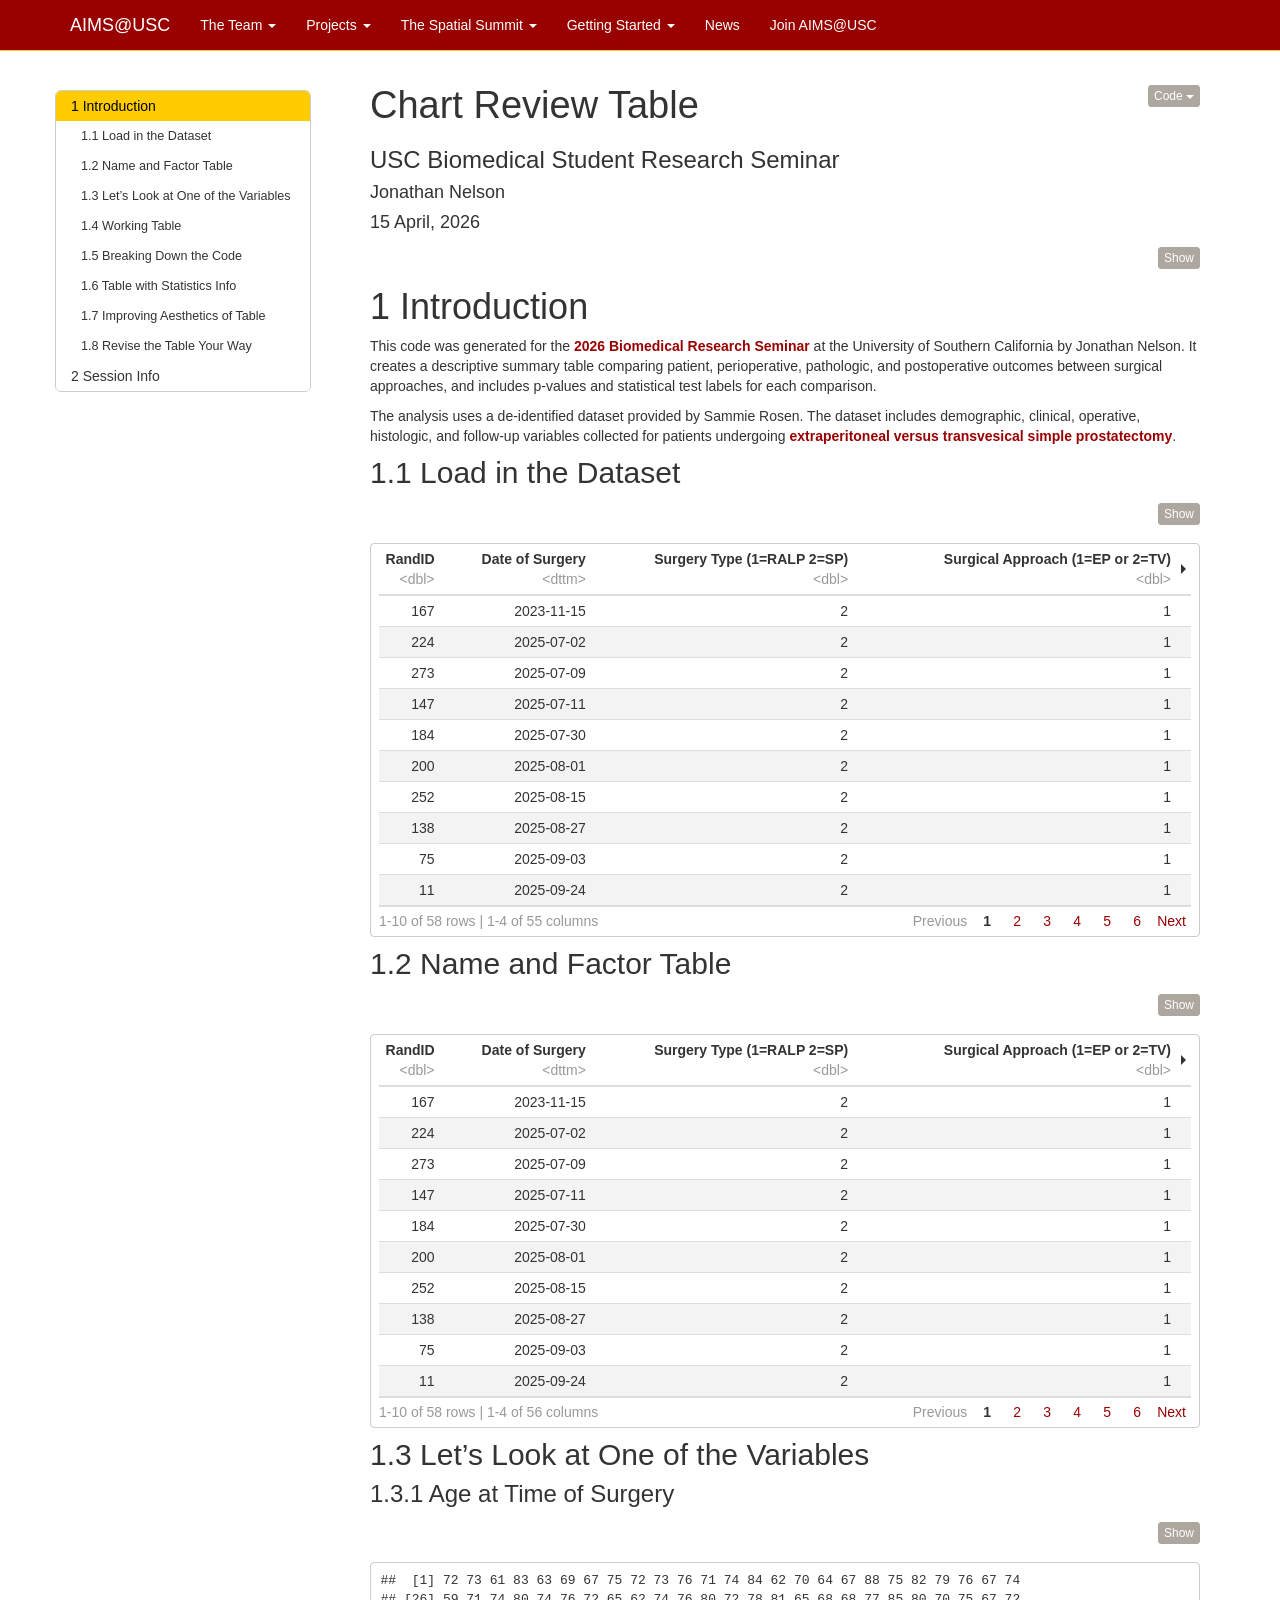
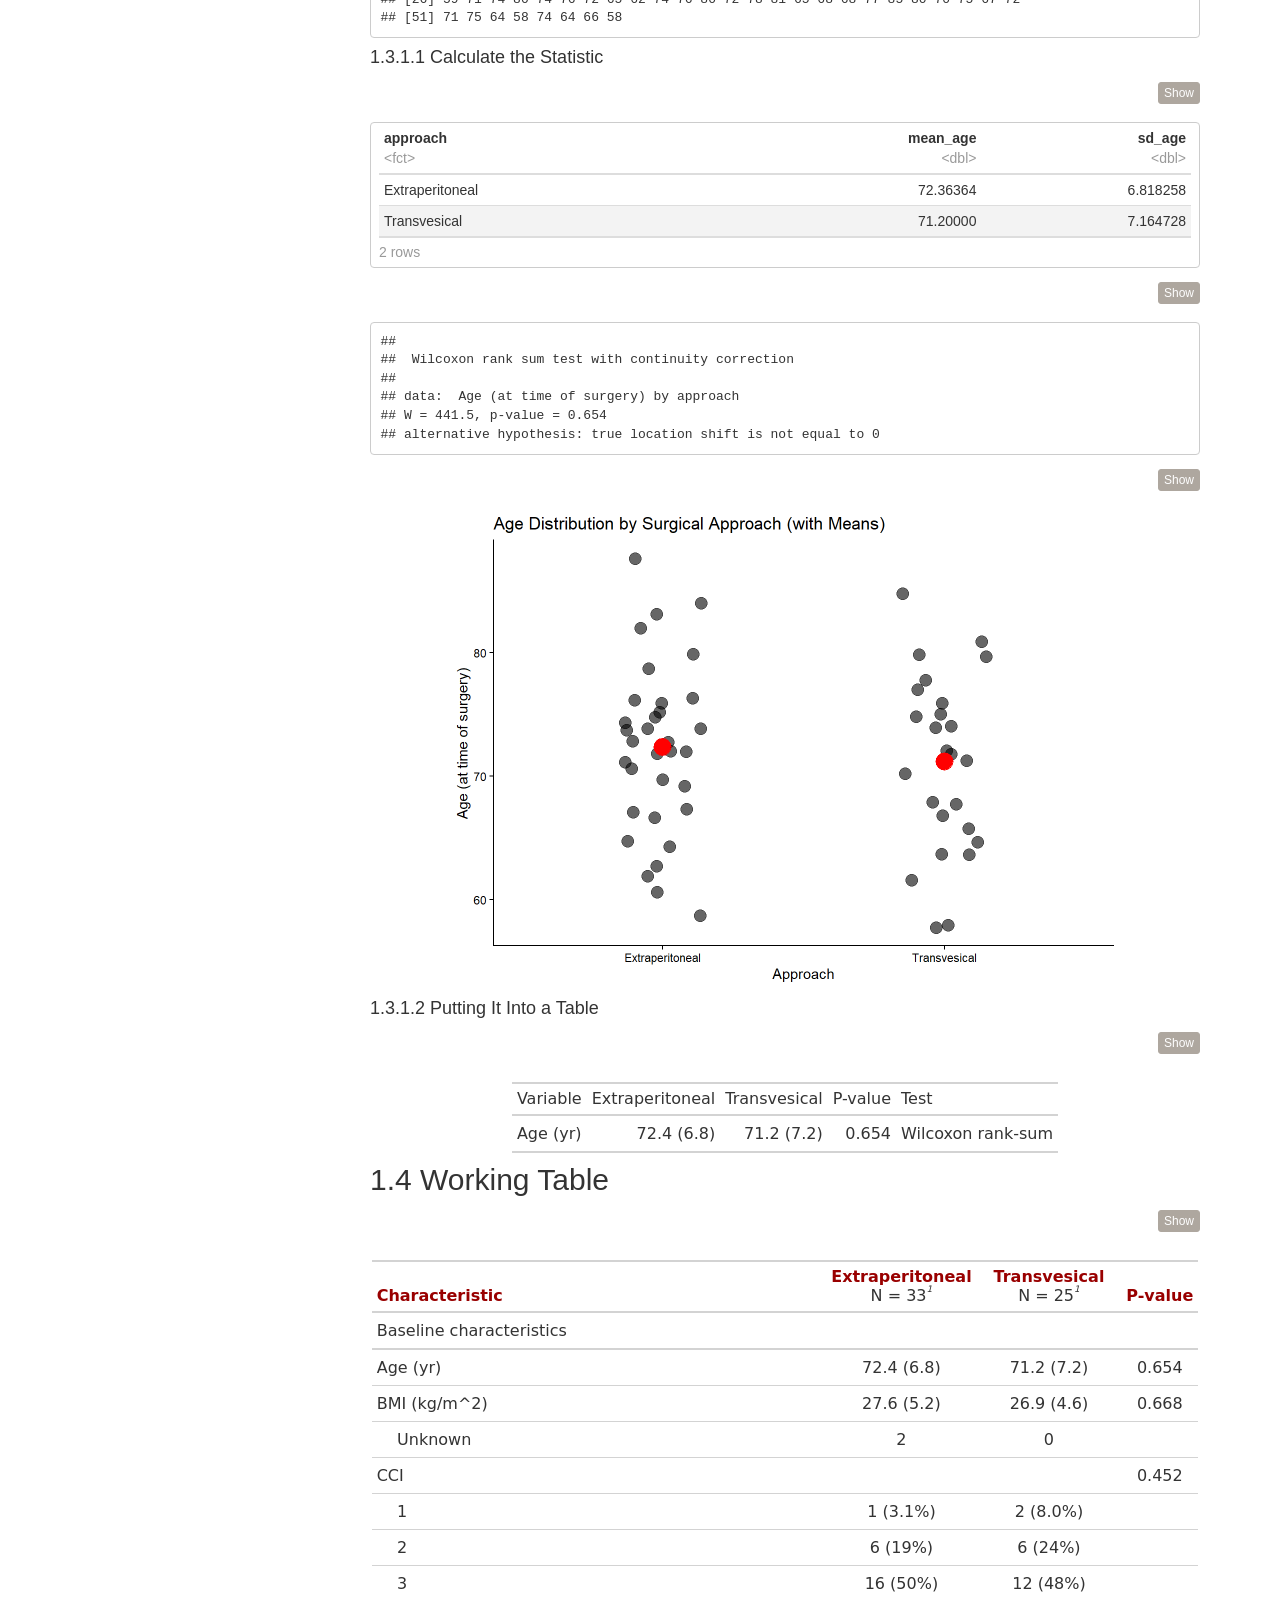
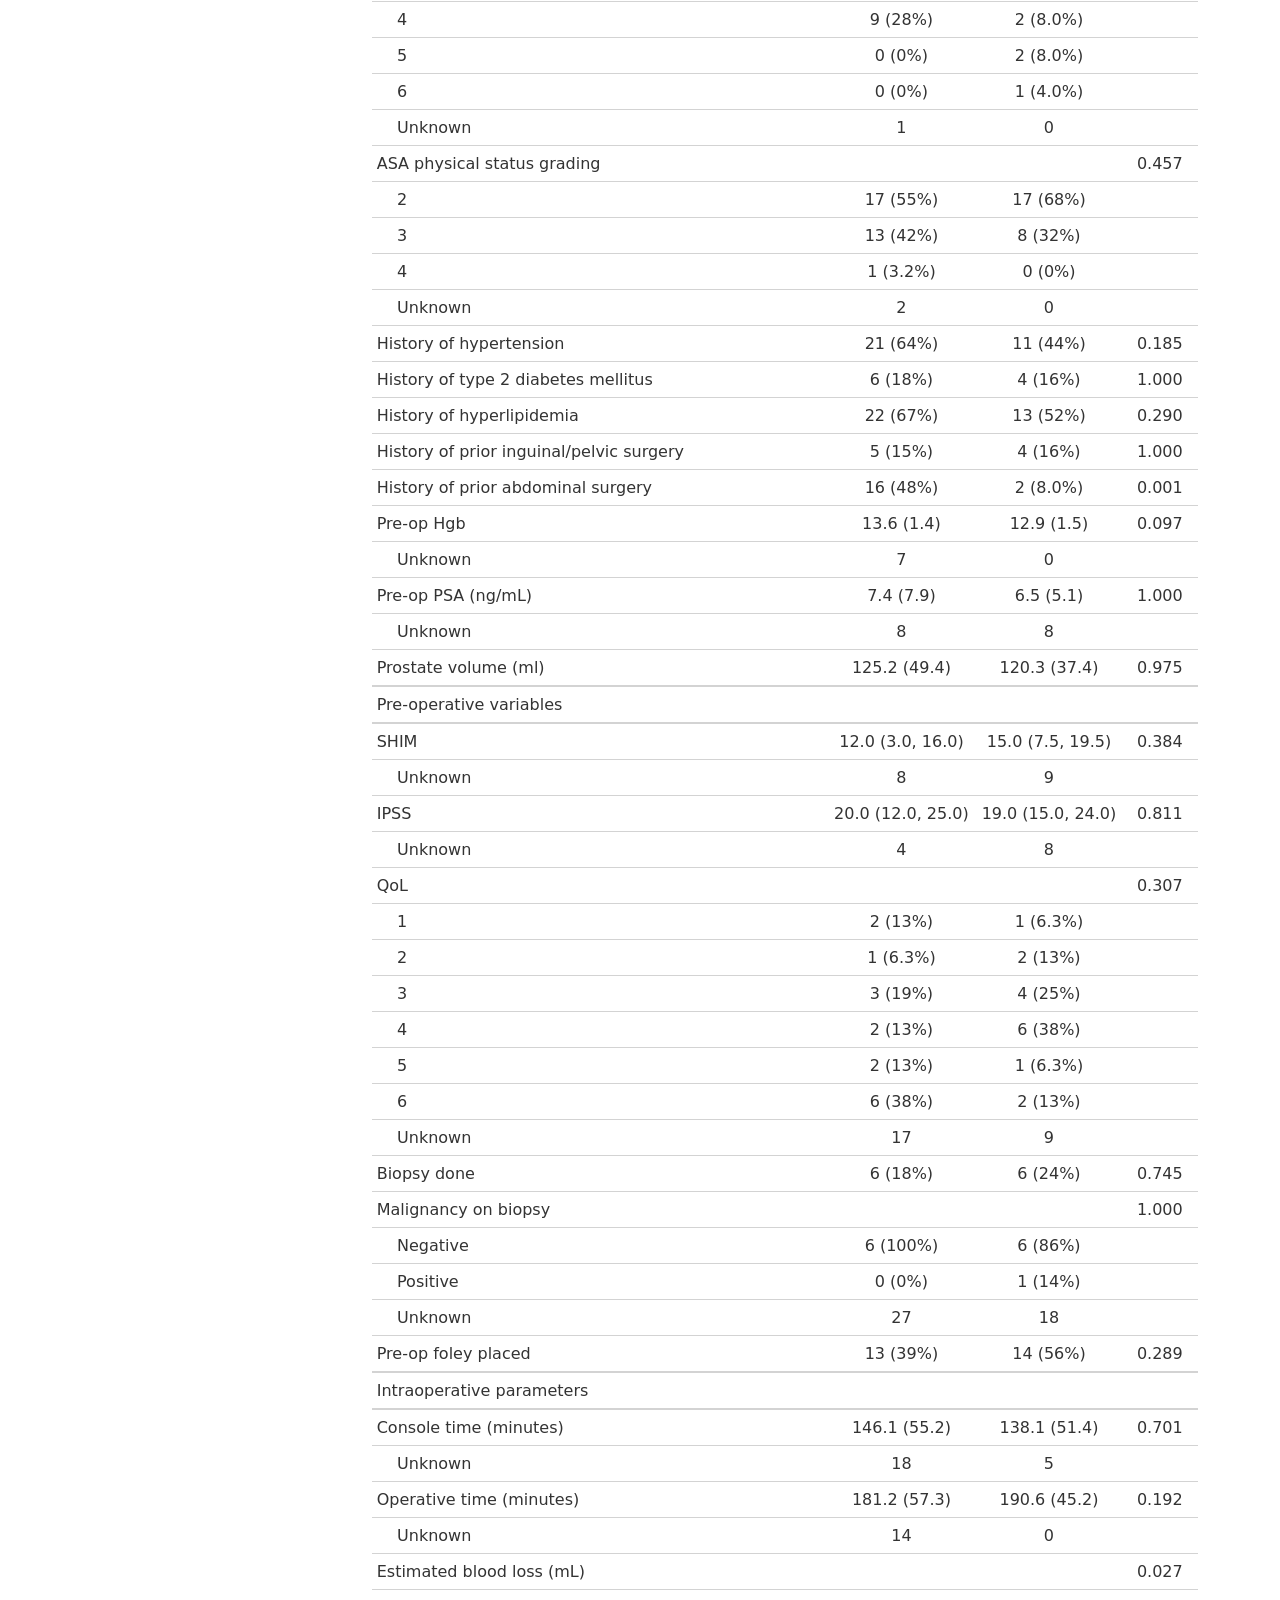
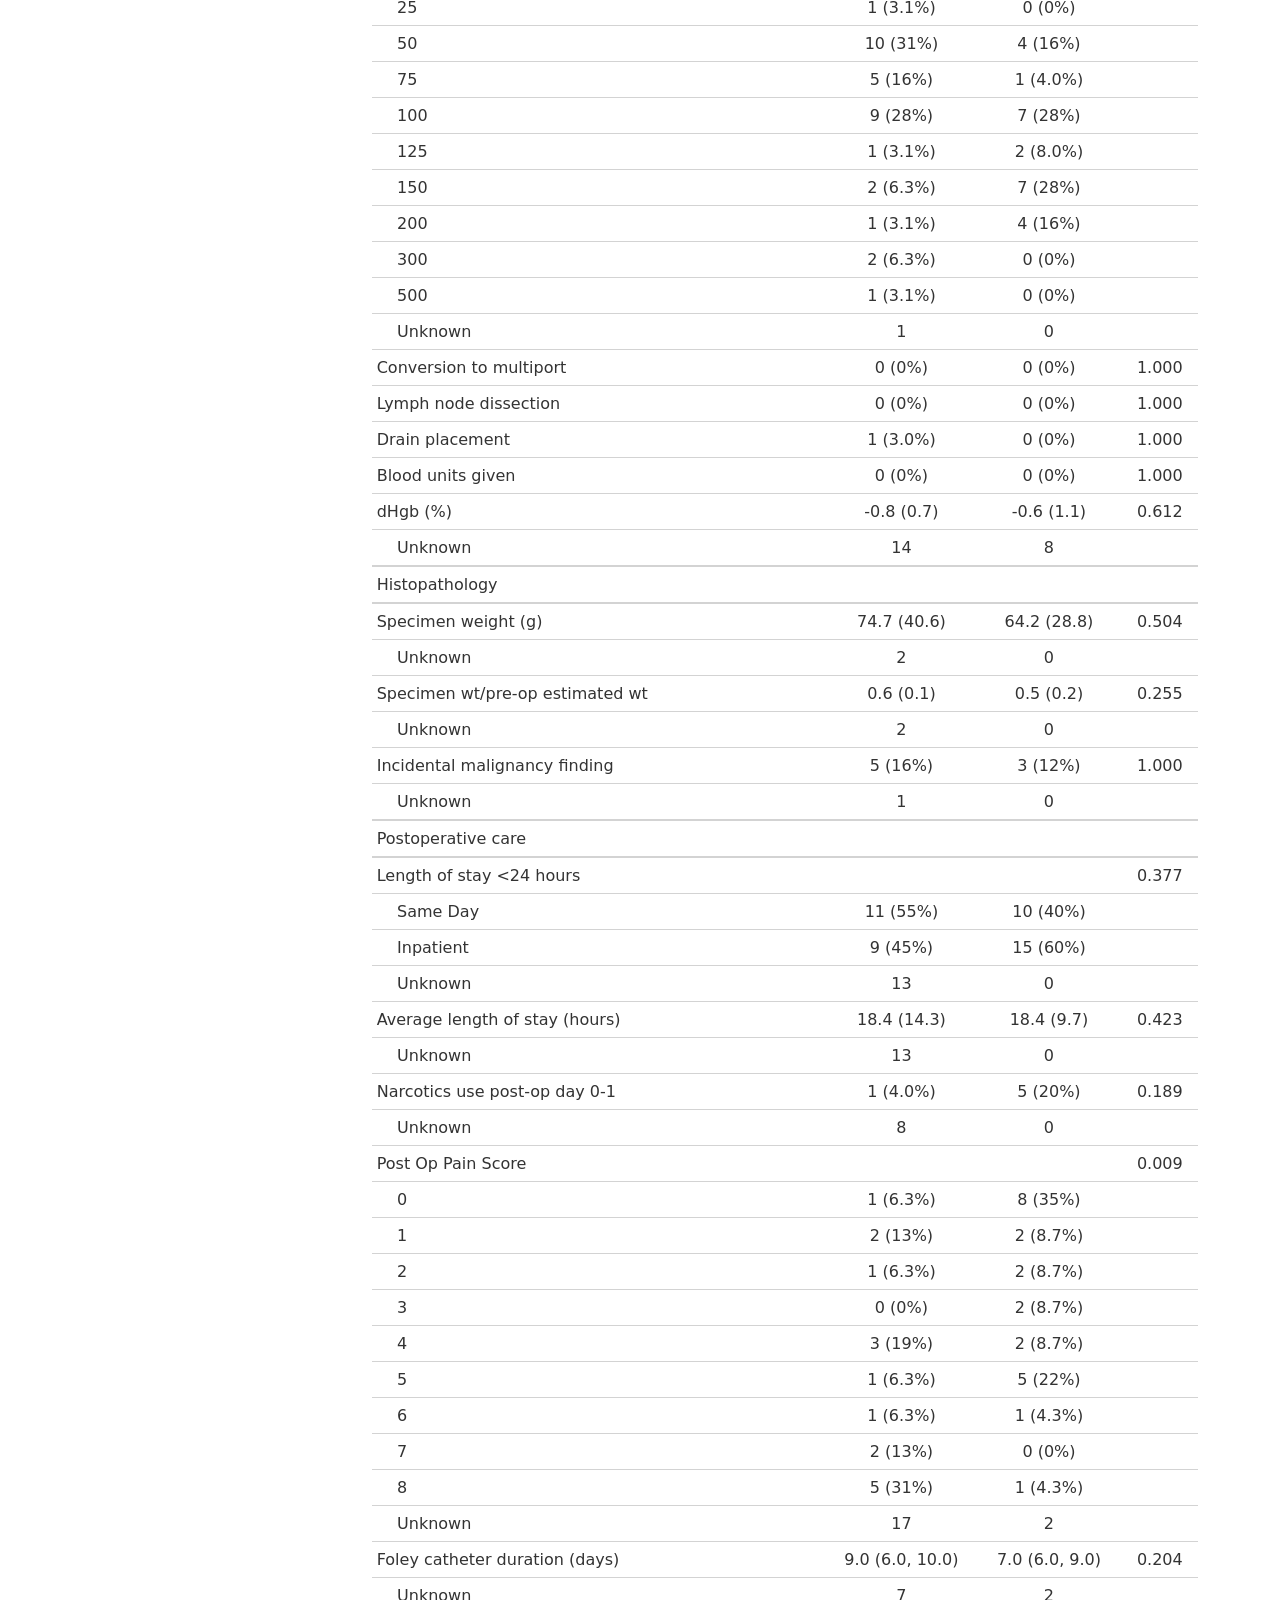
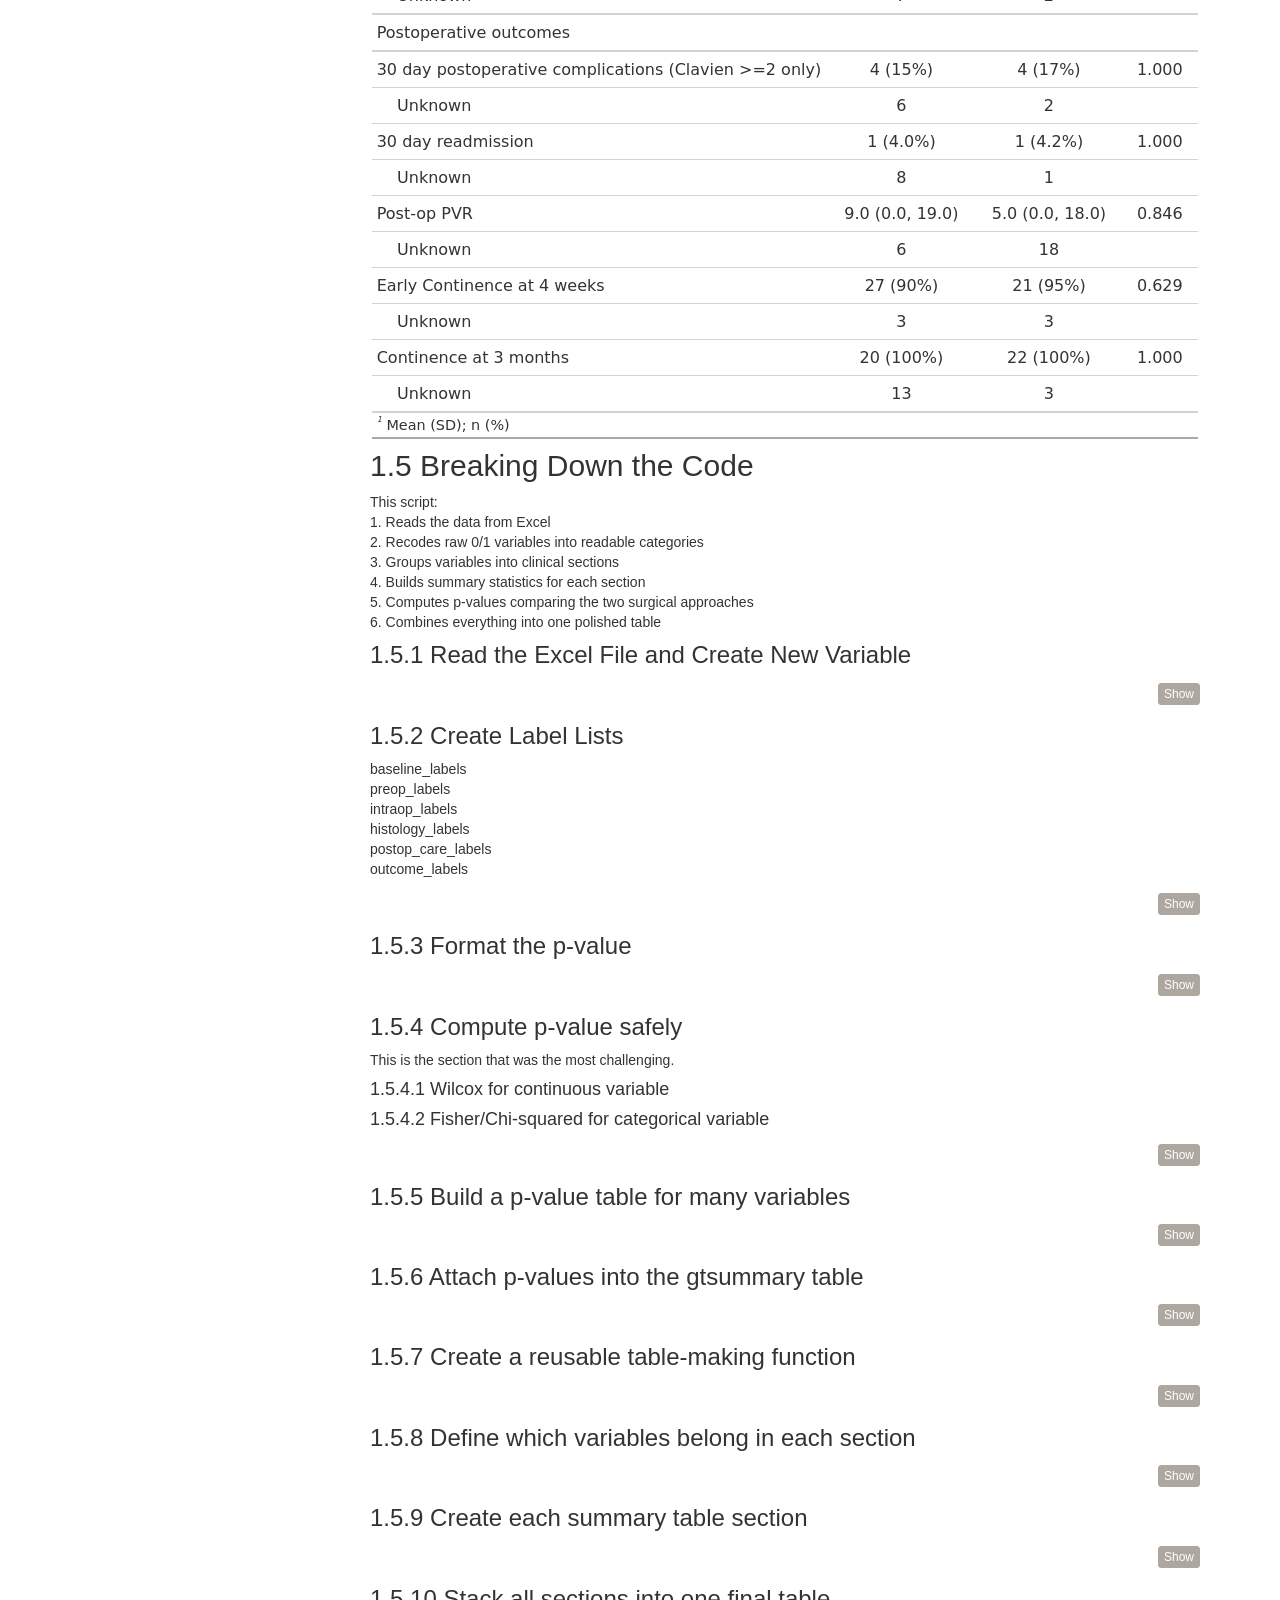
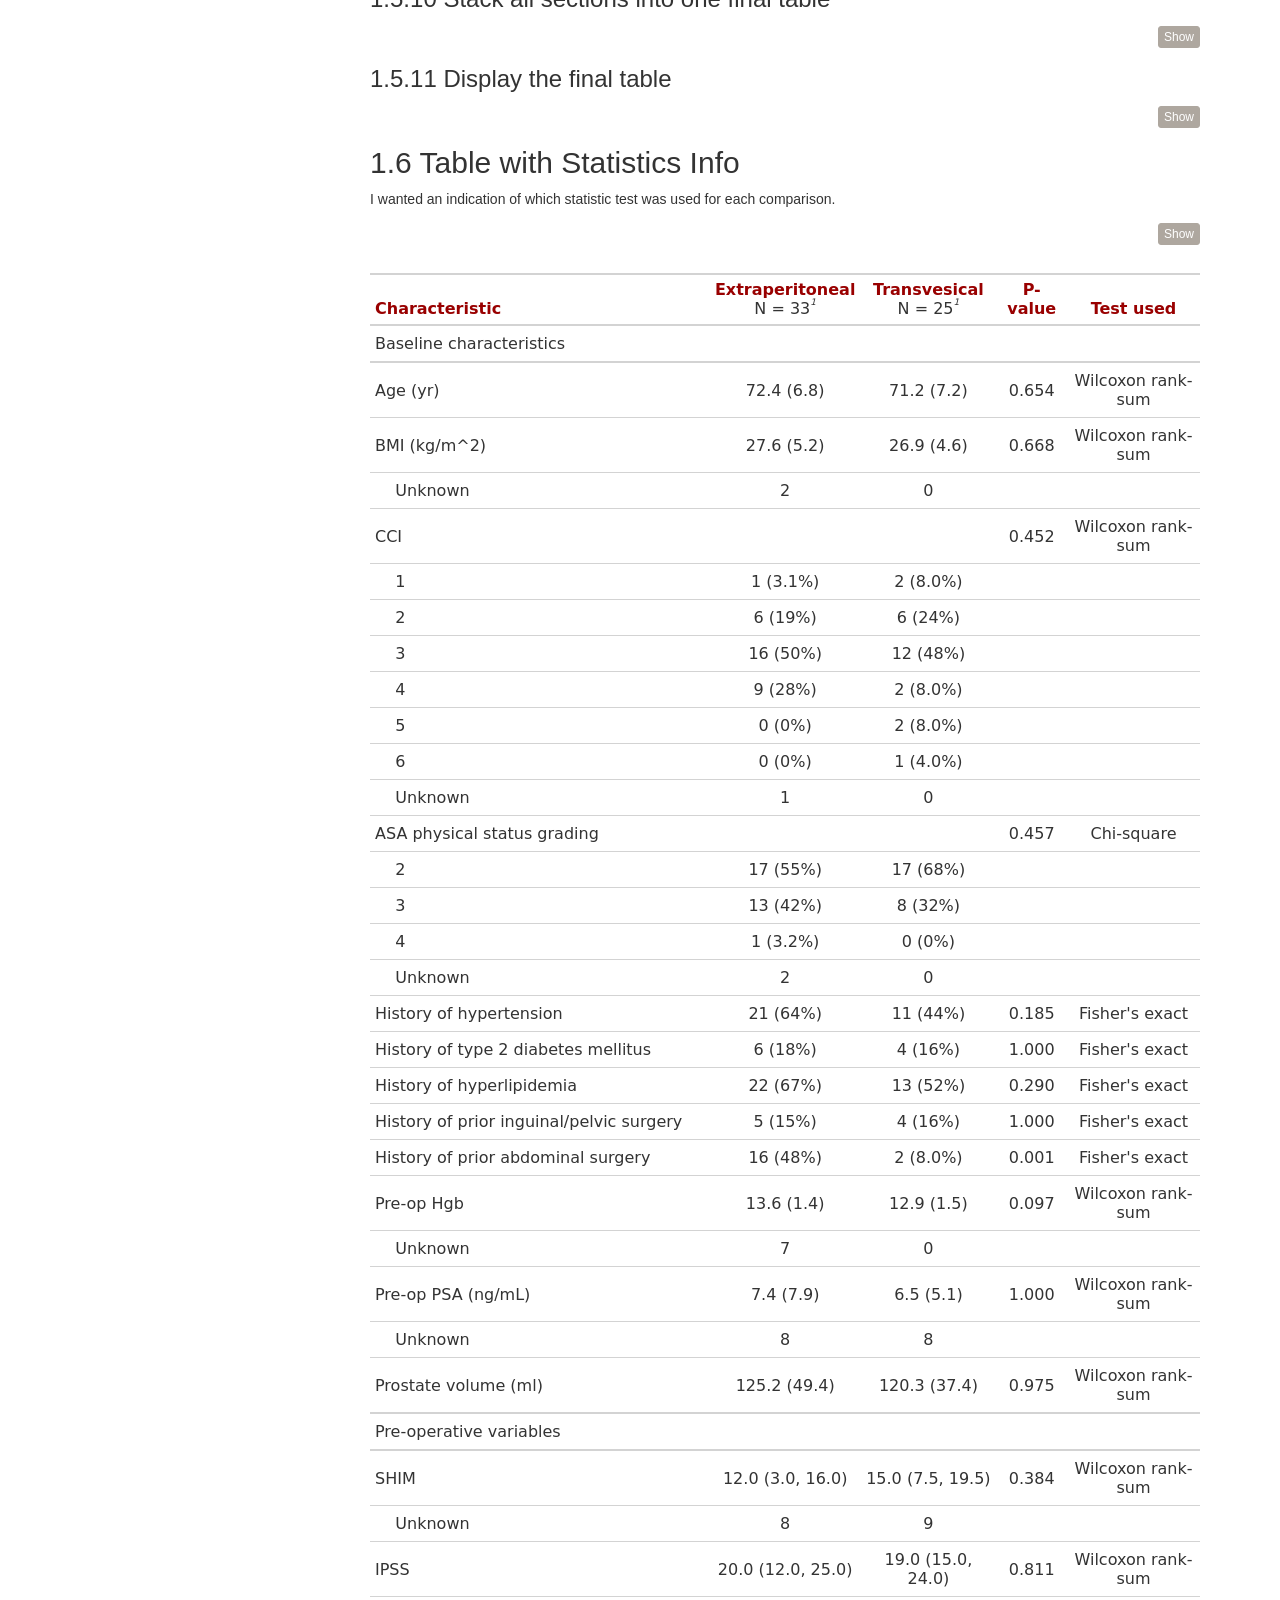
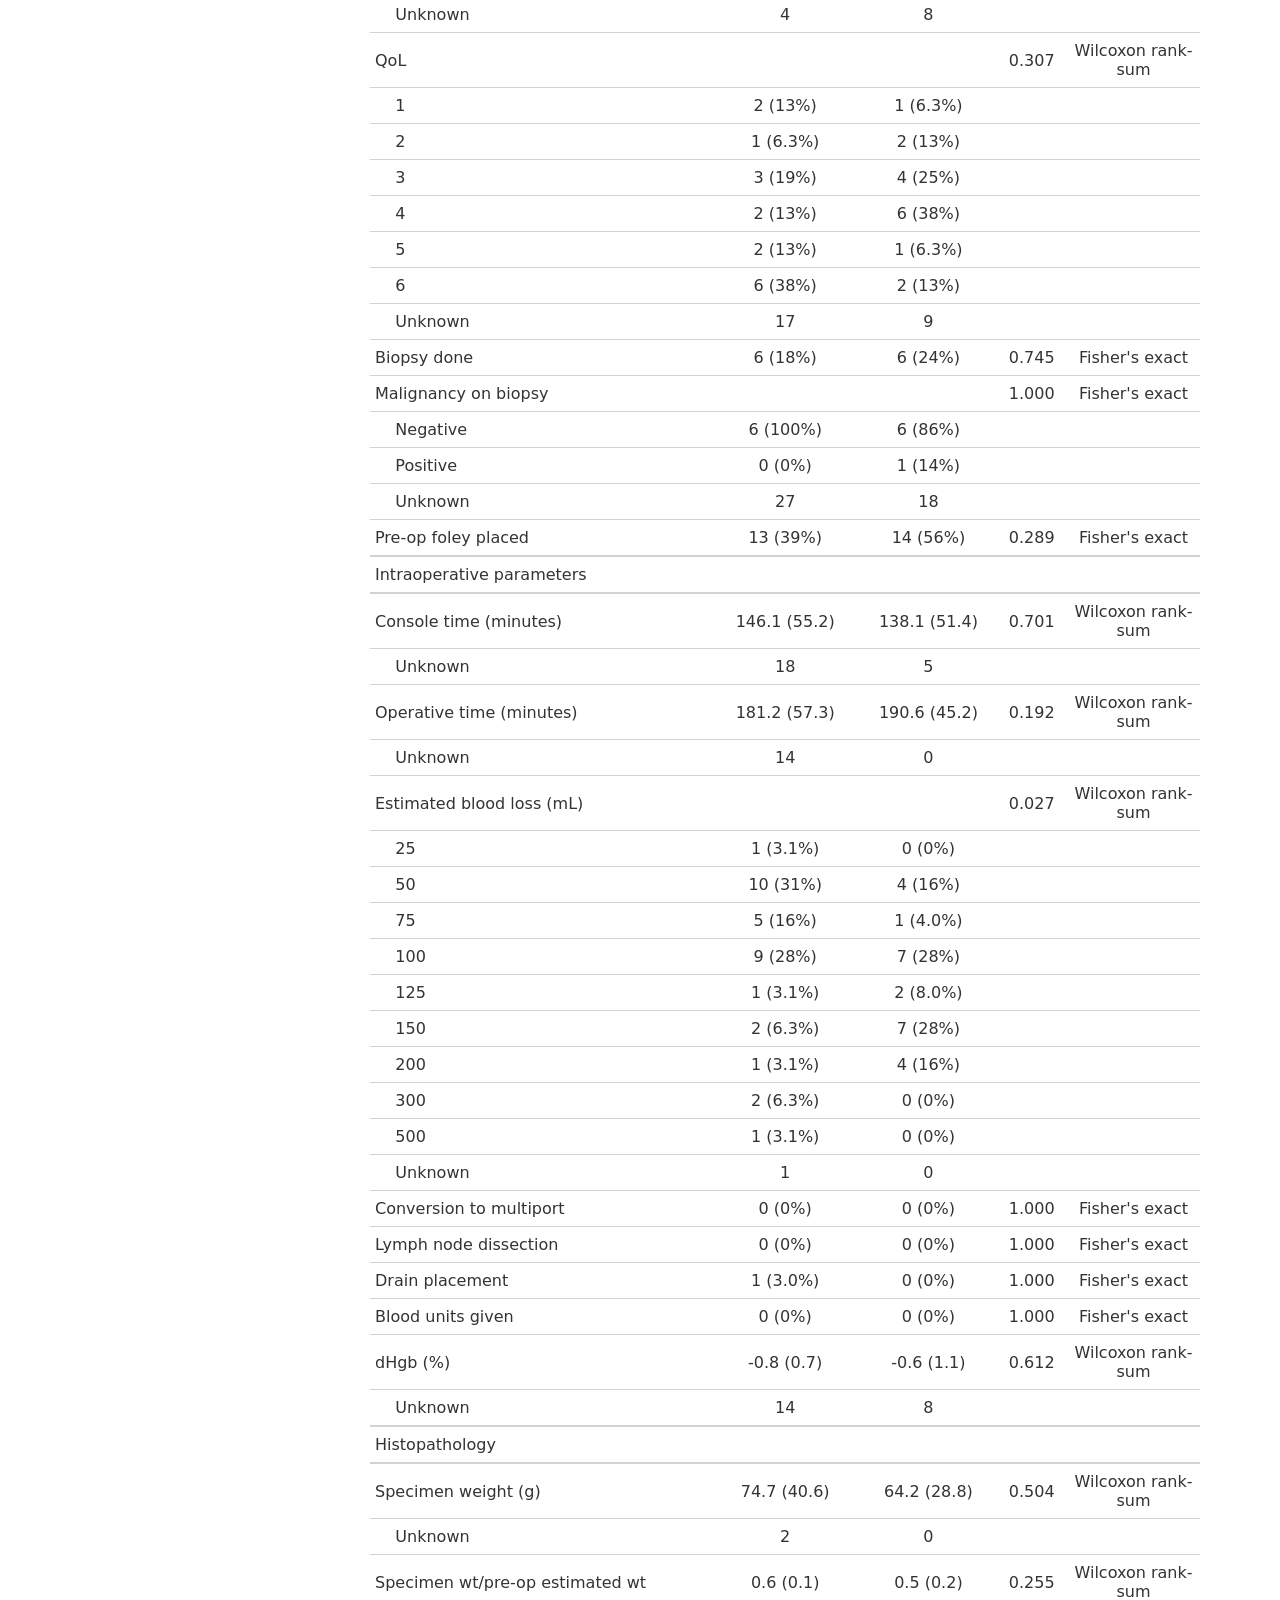
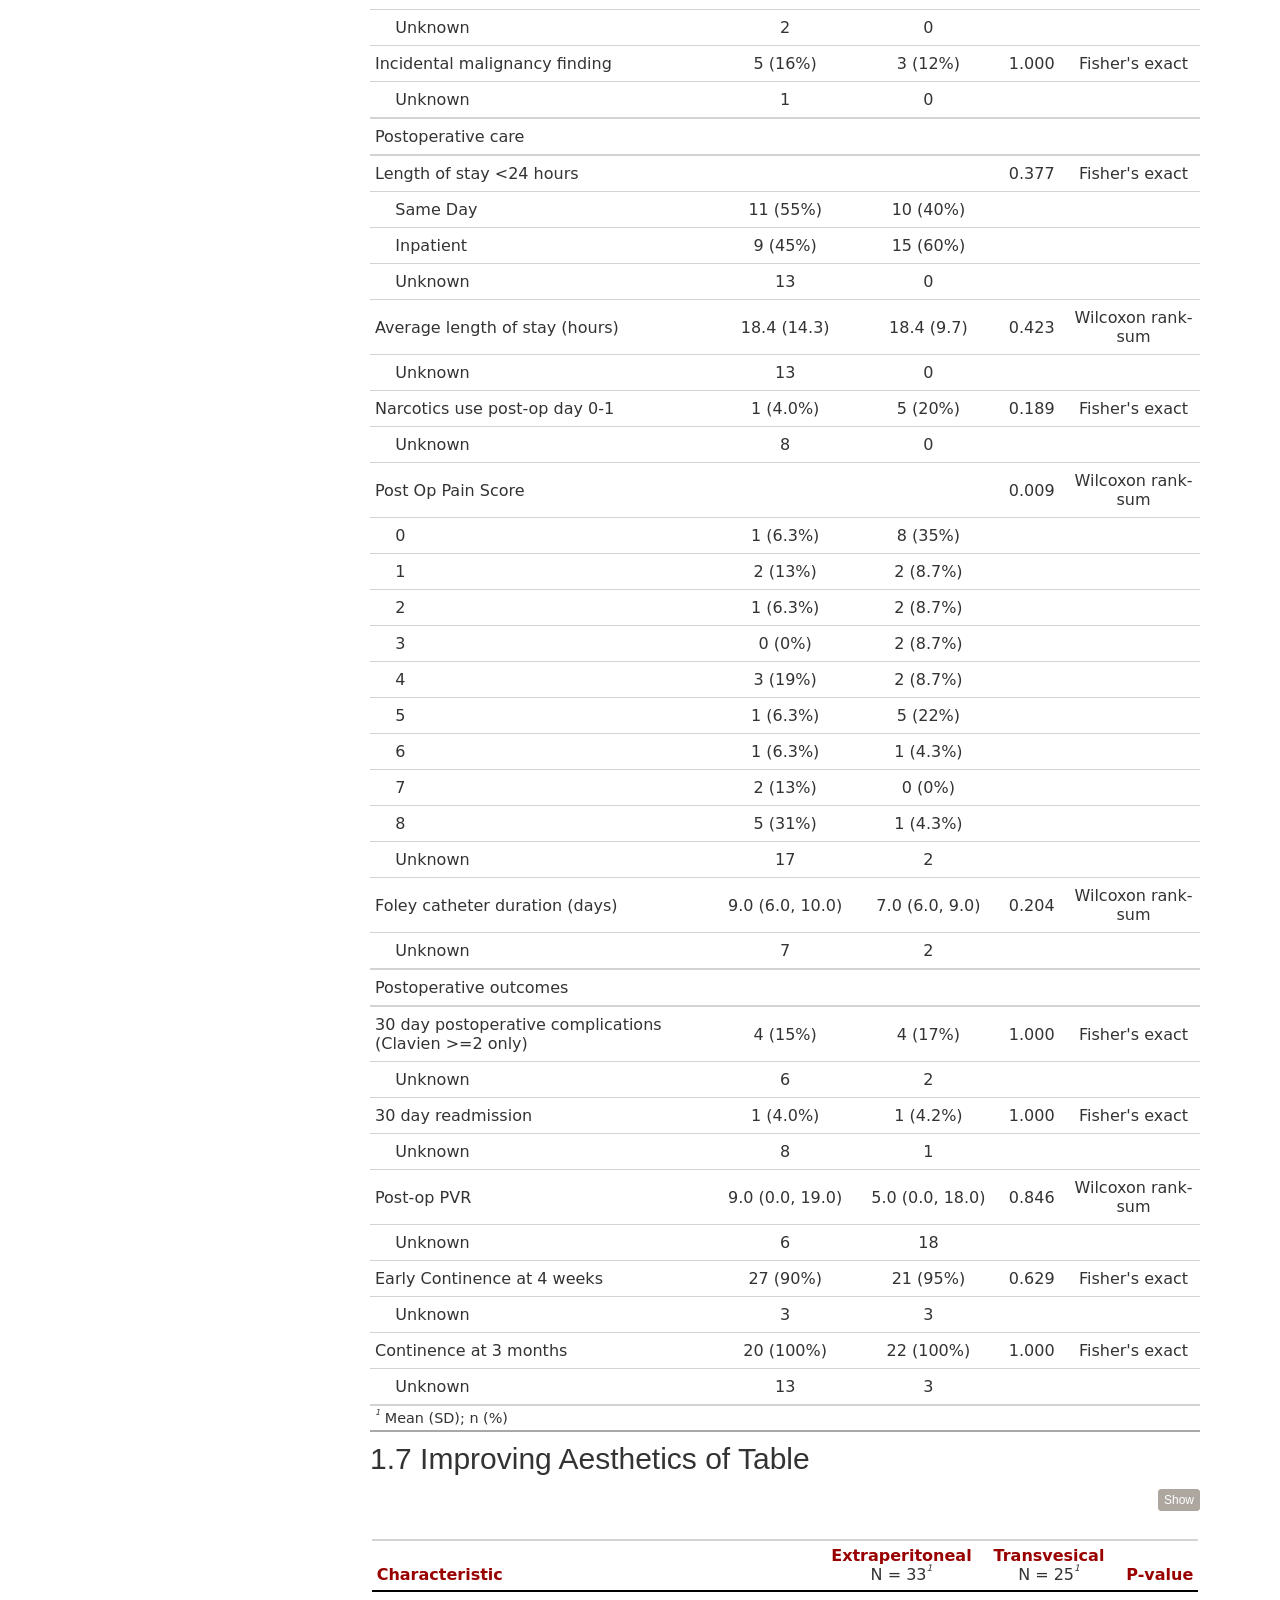
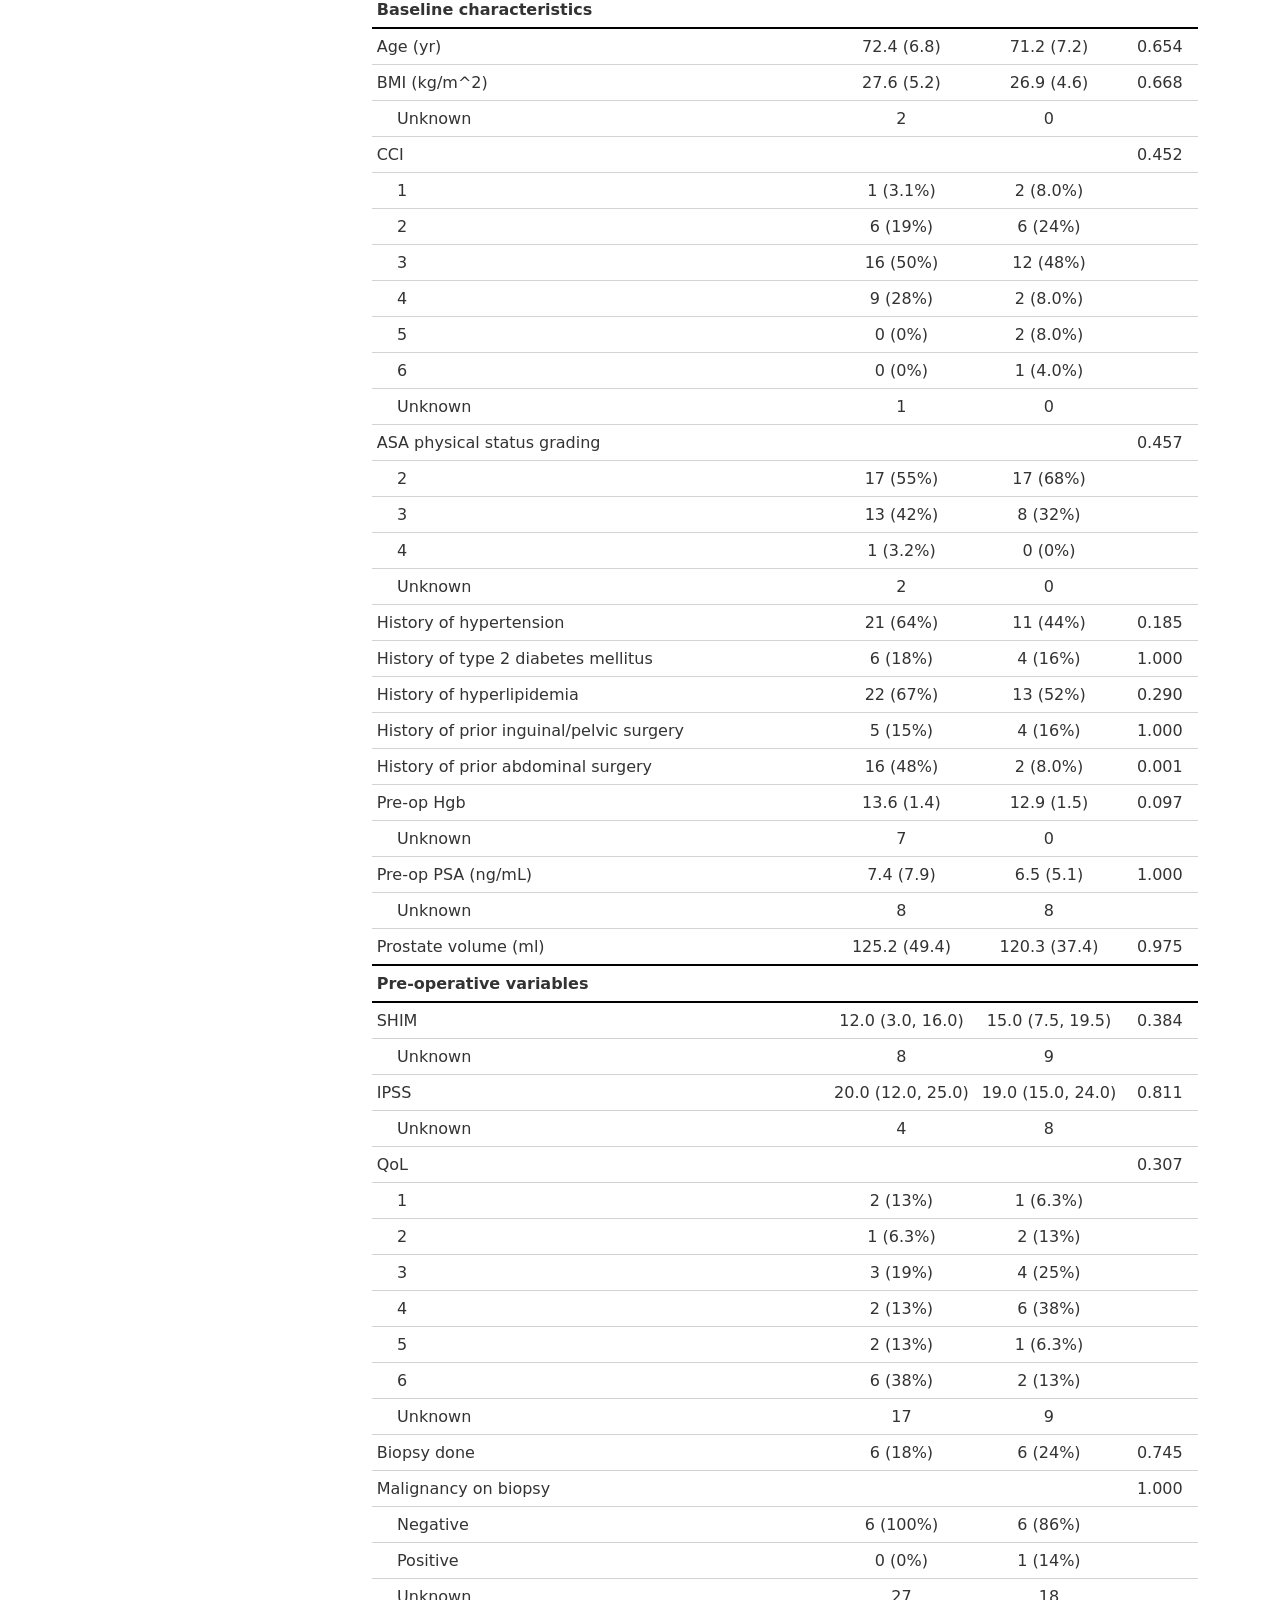
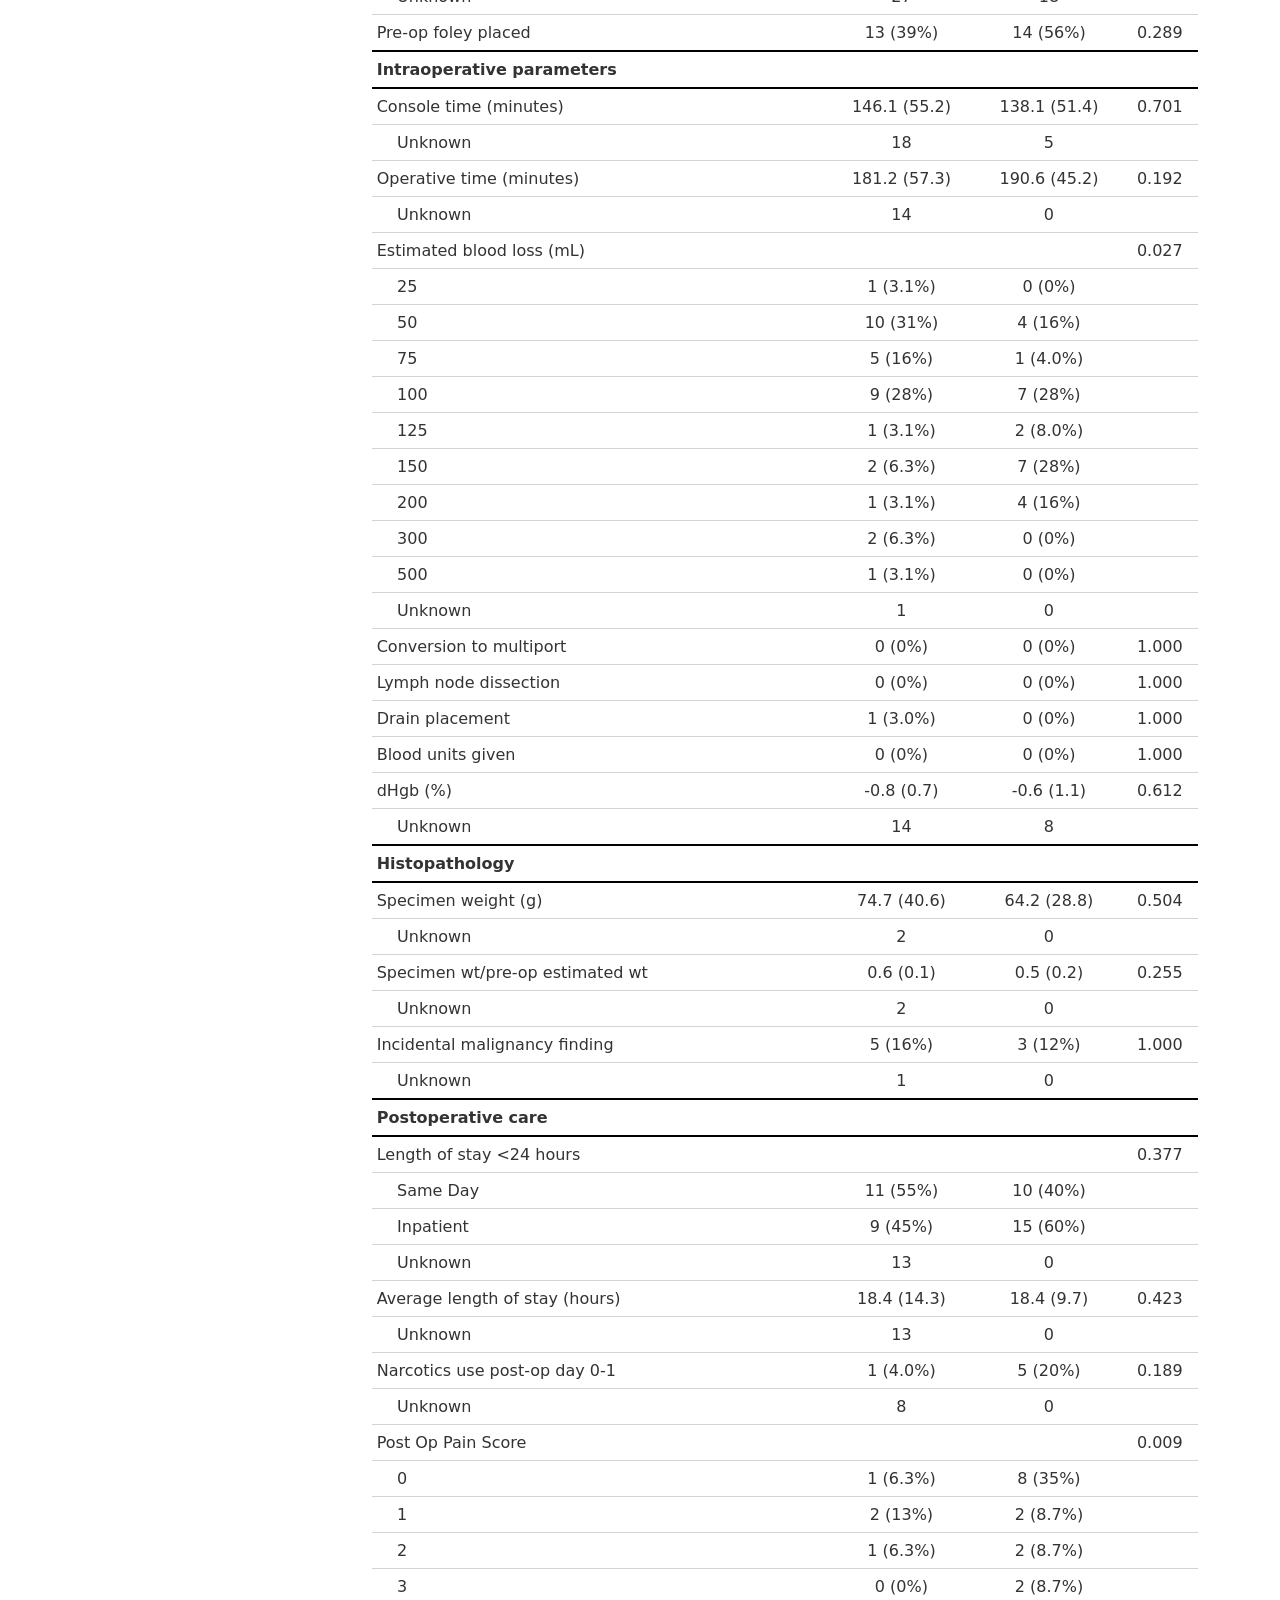
==== docs/chart_review_to_table.html @ 715f51e0 "update6" ====
<!DOCTYPE html>

<html>

<head>

<meta charset="utf-8" />
<meta name="generator" content="pandoc" />
<meta http-equiv="X-UA-Compatible" content="IE=EDGE" />


<meta name="author" content="Jonathan Nelson" />


<title>Chart Review Table</title>

<script src="site_libs/header-attrs-2.29/header-attrs.js"></script>
<script src="site_libs/jquery-3.6.0/jquery-3.6.0.min.js"></script>
<meta name="viewport" content="width=device-width, initial-scale=1" />
<link href="site_libs/bootstrap-3.3.5/css/bootstrap.min.css" rel="stylesheet" />
<script src="site_libs/bootstrap-3.3.5/js/bootstrap.min.js"></script>
<script src="site_libs/bootstrap-3.3.5/shim/html5shiv.min.js"></script>
<script src="site_libs/bootstrap-3.3.5/shim/respond.min.js"></script>
<style>h1 {font-size: 34px;}
       h1.title {font-size: 38px;}
       h2 {font-size: 30px;}
       h3 {font-size: 24px;}
       h4 {font-size: 18px;}
       h5 {font-size: 16px;}
       h6 {font-size: 12px;}
       code {color: inherit; background-color: rgba(0, 0, 0, 0.04);}
       pre:not([class]) { background-color: white }</style>
<script src="site_libs/jqueryui-1.13.2/jquery-ui.min.js"></script>
<link href="site_libs/tocify-1.9.1/jquery.tocify.css" rel="stylesheet" />
<script src="site_libs/tocify-1.9.1/jquery.tocify.js"></script>
<script src="site_libs/navigation-1.1/tabsets.js"></script>
<script src="site_libs/navigation-1.1/codefolding.js"></script>
<link href="site_libs/pagedtable-1.1/css/pagedtable.css" rel="stylesheet" />
<script src="site_libs/pagedtable-1.1/js/pagedtable.js"></script>

<style type="text/css">
  code{white-space: pre-wrap;}
  span.smallcaps{font-variant: small-caps;}
  span.underline{text-decoration: underline;}
  div.column{display: inline-block; vertical-align: top; width: 50%;}
  div.hanging-indent{margin-left: 1.5em; text-indent: -1.5em;}
  ul.task-list{list-style: none;}
    </style>



<style type="text/css">
  code {
    white-space: pre;
  }
  .sourceCode {
    overflow: visible;
  }
</style>
<style type="text/css" data-origin="pandoc">
pre > code.sourceCode { white-space: pre; position: relative; }
pre > code.sourceCode > span { line-height: 1.25; }
pre > code.sourceCode > span:empty { height: 1.2em; }
.sourceCode { overflow: visible; }
code.sourceCode > span { color: inherit; text-decoration: inherit; }
div.sourceCode { margin: 1em 0; }
pre.sourceCode { margin: 0; }
@media screen {
div.sourceCode { overflow: auto; }
}
@media print {
pre > code.sourceCode { white-space: pre-wrap; }
pre > code.sourceCode > span { display: inline-block; text-indent: -5em; padding-left: 5em; }
}
pre.numberSource code
  { counter-reset: source-line 0; }
pre.numberSource code > span
  { position: relative; left: -4em; counter-increment: source-line; }
pre.numberSource code > span > a:first-child::before
  { content: counter(source-line);
    position: relative; left: -1em; text-align: right; vertical-align: baseline;
    border: none; display: inline-block;
    -webkit-touch-callout: none; -webkit-user-select: none;
    -khtml-user-select: none; -moz-user-select: none;
    -ms-user-select: none; user-select: none;
    padding: 0 4px; width: 4em;
    color: #aaaaaa;
  }
pre.numberSource { margin-left: 3em; border-left: 1px solid #aaaaaa;  padding-left: 4px; }
div.sourceCode
  {   }
@media screen {
pre > code.sourceCode > span > a:first-child::before { text-decoration: underline; }
}
code span.al { color: #ff0000; font-weight: bold; } /* Alert */
code span.an { color: #60a0b0; font-weight: bold; font-style: italic; } /* Annotation */
code span.at { color: #7d9029; } /* Attribute */
code span.bn { color: #40a070; } /* BaseN */
code span.bu { color: #008000; } /* BuiltIn */
code span.cf { color: #007020; font-weight: bold; } /* ControlFlow */
code span.ch { color: #4070a0; } /* Char */
code span.cn { color: #880000; } /* Constant */
code span.co { color: #60a0b0; font-style: italic; } /* Comment */
code span.cv { color: #60a0b0; font-weight: bold; font-style: italic; } /* CommentVar */
code span.do { color: #ba2121; font-style: italic; } /* Documentation */
code span.dt { color: #902000; } /* DataType */
code span.dv { color: #40a070; } /* DecVal */
code span.er { color: #ff0000; font-weight: bold; } /* Error */
code span.ex { } /* Extension */
code span.fl { color: #40a070; } /* Float */
code span.fu { color: #06287e; } /* Function */
code span.im { color: #008000; font-weight: bold; } /* Import */
code span.in { color: #60a0b0; font-weight: bold; font-style: italic; } /* Information */
code span.kw { color: #007020; font-weight: bold; } /* Keyword */
code span.op { color: #666666; } /* Operator */
code span.ot { color: #007020; } /* Other */
code span.pp { color: #bc7a00; } /* Preprocessor */
code span.sc { color: #4070a0; } /* SpecialChar */
code span.ss { color: #bb6688; } /* SpecialString */
code span.st { color: #4070a0; } /* String */
code span.va { color: #19177c; } /* Variable */
code span.vs { color: #4070a0; } /* VerbatimString */
code span.wa { color: #60a0b0; font-weight: bold; font-style: italic; } /* Warning */

.sourceCode .row {
  width: 100%;
}
.sourceCode {
  overflow-x: auto;
}
.code-folding-btn {
  margin-right: -30px;
}
</style>
<script>
// apply pandoc div.sourceCode style to pre.sourceCode instead
(function() {
  var sheets = document.styleSheets;
  for (var i = 0; i < sheets.length; i++) {
    if (sheets[i].ownerNode.dataset["origin"] !== "pandoc") continue;
    try { var rules = sheets[i].cssRules; } catch (e) { continue; }
    var j = 0;
    while (j < rules.length) {
      var rule = rules[j];
      // check if there is a div.sourceCode rule
      if (rule.type !== rule.STYLE_RULE || rule.selectorText !== "div.sourceCode") {
        j++;
        continue;
      }
      var style = rule.style.cssText;
      // check if color or background-color is set
      if (rule.style.color === '' && rule.style.backgroundColor === '') {
        j++;
        continue;
      }
      // replace div.sourceCode by a pre.sourceCode rule
      sheets[i].deleteRule(j);
      sheets[i].insertRule('pre.sourceCode{' + style + '}', j);
    }
  }
})();
</script>




<link rel="stylesheet" href="mystyle.css" type="text/css" />



<style type = "text/css">
.main-container {
  max-width: 940px;
  margin-left: auto;
  margin-right: auto;
}
img {
  max-width:100%;
}
.tabbed-pane {
  padding-top: 12px;
}
.html-widget {
  margin-bottom: 20px;
}
button.code-folding-btn:focus {
  outline: none;
}
summary {
  display: list-item;
}
details > summary > p:only-child {
  display: inline;
}
pre code {
  padding: 0;
}
</style>


<style type="text/css">
.dropdown-submenu {
  position: relative;
}
.dropdown-submenu>.dropdown-menu {
  top: 0;
  left: 100%;
  margin-top: -6px;
  margin-left: -1px;
  border-radius: 0 6px 6px 6px;
}
.dropdown-submenu:hover>.dropdown-menu {
  display: block;
}
.dropdown-submenu>a:after {
  display: block;
  content: " ";
  float: right;
  width: 0;
  height: 0;
  border-color: transparent;
  border-style: solid;
  border-width: 5px 0 5px 5px;
  border-left-color: #cccccc;
  margin-top: 5px;
  margin-right: -10px;
}
.dropdown-submenu:hover>a:after {
  border-left-color: #adb5bd;
}
.dropdown-submenu.pull-left {
  float: none;
}
.dropdown-submenu.pull-left>.dropdown-menu {
  left: -100%;
  margin-left: 10px;
  border-radius: 6px 0 6px 6px;
}
</style>

<script type="text/javascript">
// manage active state of menu based on current page
$(document).ready(function () {
  // active menu anchor
  href = window.location.pathname
  href = href.substr(href.lastIndexOf('/') + 1)
  if (href === "")
    href = "index.html";
  var menuAnchor = $('a[href="' + href + '"]');

  // mark the anchor link active (and if it's in a dropdown, also mark that active)
  var dropdown = menuAnchor.closest('li.dropdown');
  if (window.bootstrap) { // Bootstrap 4+
    menuAnchor.addClass('active');
    dropdown.find('> .dropdown-toggle').addClass('active');
  } else { // Bootstrap 3
    menuAnchor.parent().addClass('active');
    dropdown.addClass('active');
  }

  // Navbar adjustments
  var navHeight = $(".navbar").first().height() + 15;
  var style = document.createElement('style');
  var pt = "padding-top: " + navHeight + "px; ";
  var mt = "margin-top: -" + navHeight + "px; ";
  var css = "";
  // offset scroll position for anchor links (for fixed navbar)
  for (var i = 1; i <= 6; i++) {
    css += ".section h" + i + "{ " + pt + mt + "}\n";
  }
  style.innerHTML = "body {" + pt + "padding-bottom: 40px; }\n" + css;
  document.head.appendChild(style);
});
</script>

<!-- tabsets -->

<style type="text/css">
.tabset-dropdown > .nav-tabs {
  display: inline-table;
  max-height: 500px;
  min-height: 44px;
  overflow-y: auto;
  border: 1px solid #ddd;
  border-radius: 4px;
}

.tabset-dropdown > .nav-tabs > li.active:before, .tabset-dropdown > .nav-tabs.nav-tabs-open:before {
  content: "\e259";
  font-family: 'Glyphicons Halflings';
  display: inline-block;
  padding: 10px;
  border-right: 1px solid #ddd;
}

.tabset-dropdown > .nav-tabs.nav-tabs-open > li.active:before {
  content: "\e258";
  font-family: 'Glyphicons Halflings';
  border: none;
}

.tabset-dropdown > .nav-tabs > li.active {
  display: block;
}

.tabset-dropdown > .nav-tabs > li > a,
.tabset-dropdown > .nav-tabs > li > a:focus,
.tabset-dropdown > .nav-tabs > li > a:hover {
  border: none;
  display: inline-block;
  border-radius: 4px;
  background-color: transparent;
}

.tabset-dropdown > .nav-tabs.nav-tabs-open > li {
  display: block;
  float: none;
}

.tabset-dropdown > .nav-tabs > li {
  display: none;
}
</style>

<!-- code folding -->
<style type="text/css">
.code-folding-btn { margin-bottom: 4px; }
</style>



<style type="text/css">

#TOC {
  margin: 25px 0px 20px 0px;
}
@media (max-width: 768px) {
#TOC {
  position: relative;
  width: 100%;
}
}

@media print {
.toc-content {
  /* see https://github.com/w3c/csswg-drafts/issues/4434 */
  float: right;
}
}

.toc-content {
  padding-left: 30px;
  padding-right: 40px;
}

div.main-container {
  max-width: 1200px;
}

div.tocify {
  width: 20%;
  max-width: 260px;
  max-height: 85%;
}

@media (min-width: 768px) and (max-width: 991px) {
  div.tocify {
    width: 25%;
  }
}

@media (max-width: 767px) {
  div.tocify {
    width: 100%;
    max-width: none;
  }
}

.tocify ul, .tocify li {
  line-height: 20px;
}

.tocify-subheader .tocify-item {
  font-size: 0.90em;
}

.tocify .list-group-item {
  border-radius: 0px;
}


</style>



</head>

<body>


<div class="container-fluid main-container">


<!-- setup 3col/9col grid for toc_float and main content  -->
<div class="row">
<div class="col-xs-12 col-sm-4 col-md-3">
<div id="TOC" class="tocify">
</div>
</div>

<div class="toc-content col-xs-12 col-sm-8 col-md-9">




<div class="navbar navbar-inverse  navbar-fixed-top" role="navigation">
  <div class="container">
    <div class="navbar-header">
      <button type="button" class="navbar-toggle collapsed" data-toggle="collapse" data-bs-toggle="collapse" data-target="#navbar" data-bs-target="#navbar">
        <span class="icon-bar"></span>
        <span class="icon-bar"></span>
        <span class="icon-bar"></span>
      </button>
      <a class="navbar-brand" href="index.html">AIMS&#64;USC</a>
    </div>
    <div id="navbar" class="navbar-collapse collapse">
      <ul class="nav navbar-nav">
        <li class="dropdown">
  <a href="#" class="dropdown-toggle" data-toggle="dropdown" role="button" data-bs-toggle="dropdown" aria-expanded="false">
    The Team
     
    <span class="caret"></span>
  </a>
  <ul class="dropdown-menu" role="menu">
    <li>
      <a href="./team.html">The Team</a>
    </li>
  </ul>
</li>
<li class="dropdown">
  <a href="#" class="dropdown-toggle" data-toggle="dropdown" role="button" data-bs-toggle="dropdown" aria-expanded="false">
    Projects
     
    <span class="caret"></span>
  </a>
  <ul class="dropdown-menu" role="menu">
    <li>
      <a href="./projects.html">Projects</a>
    </li>
  </ul>
</li>
<li class="dropdown">
  <a href="#" class="dropdown-toggle" data-toggle="dropdown" role="button" data-bs-toggle="dropdown" aria-expanded="false">
    The Spatial Summit
     
    <span class="caret"></span>
  </a>
  <ul class="dropdown-menu" role="menu">
    <li>
      <a href="./the_spatial_summit.html">The Spatial Summit</a>
    </li>
  </ul>
</li>
<li class="dropdown">
  <a href="#" class="dropdown-toggle" data-toggle="dropdown" role="button" data-bs-toggle="dropdown" aria-expanded="false">
    Getting Started
     
    <span class="caret"></span>
  </a>
  <ul class="dropdown-menu" role="menu">
    <li>
      <a href="./getting_started.html">Getting Started</a>
    </li>
  </ul>
</li>
<li>
  <a href="./news.html">News</a>
</li>
<li>
  <a href="./contact.html">Join AIMS@USC</a>
</li>
      </ul>
      <ul class="nav navbar-nav navbar-right">
        <li>
  <a></a>
</li>
      </ul>
    </div><!--/.nav-collapse -->
  </div><!--/.container -->
</div><!--/.navbar -->

<div id="header">

<div class="btn-group pull-right float-right">
<button type="button" class="btn btn-default btn-xs btn-secondary btn-sm dropdown-toggle" data-toggle="dropdown" data-bs-toggle="dropdown" aria-haspopup="true" aria-expanded="false"><span>Code</span> <span class="caret"></span></button>
<ul class="dropdown-menu dropdown-menu-right" style="min-width: 50px;">
<li><a id="rmd-show-all-code" href="#">Show All Code</a></li>
<li><a id="rmd-hide-all-code" href="#">Hide All Code</a></li>
</ul>
</div>



<h1 class="title toc-ignore">Chart Review Table</h1>
<h3 class="subtitle">USC Biomedical Student Research Seminar</h3>
<h4 class="author">Jonathan Nelson</h4>
<h4 class="date">15 April, 2026</h4>

</div>


<div class="sourceCode" id="cb1"><pre class="sourceCode r"><code class="sourceCode r"><span id="cb1-1"><a href="#cb1-1" tabindex="-1"></a><span class="fu">library</span>(readxl)</span>
<span id="cb1-2"><a href="#cb1-2" tabindex="-1"></a><span class="fu">library</span>(dplyr)</span>
<span id="cb1-3"><a href="#cb1-3" tabindex="-1"></a><span class="fu">library</span>(purrr)</span>
<span id="cb1-4"><a href="#cb1-4" tabindex="-1"></a><span class="fu">library</span>(tibble)</span>
<span id="cb1-5"><a href="#cb1-5" tabindex="-1"></a><span class="fu">library</span>(gtsummary)</span>
<span id="cb1-6"><a href="#cb1-6" tabindex="-1"></a><span class="fu">library</span>(gt)</span>
<span id="cb1-7"><a href="#cb1-7" tabindex="-1"></a><span class="fu">library</span>(ggplot2)</span></code></pre></div>
<div id="introduction" class="section level1" number="1">
<h1><span class="header-section-number">1</span> Introduction</h1>
<p>This code was generated for the <strong>2026 Biomedical Research
Seminar</strong> at the University of Southern California by Jonathan
Nelson. It creates a descriptive summary table comparing patient,
perioperative, pathologic, and postoperative outcomes between surgical
approaches, and includes p-values and statistical test labels for each
comparison.</p>
<p>The analysis uses a de-identified dataset provided by Sammie Rosen.
The dataset includes demographic, clinical, operative, histologic, and
follow-up variables collected for patients undergoing
<strong>extraperitoneal versus transvesical simple
prostatectomy</strong>.</p>
<div id="load-in-the-dataset" class="section level2" number="1.1">
<h2><span class="header-section-number">1.1</span> Load in the
Dataset</h2>
<div class="sourceCode" id="cb2"><pre class="sourceCode r"><code class="sourceCode r"><span id="cb2-1"><a href="#cb2-1" tabindex="-1"></a>df <span class="ot">&lt;-</span> <span class="fu">read_excel</span>(<span class="st">&quot;MASTER EP vs TV simples - deidentified.xlsx&quot;</span>, <span class="at">sheet =</span> <span class="st">&quot;Sheet1&quot;</span>)</span>
<span id="cb2-2"><a href="#cb2-2" tabindex="-1"></a></span>
<span id="cb2-3"><a href="#cb2-3" tabindex="-1"></a>df</span></code></pre></div>
<div data-pagedtable="false">
<script data-pagedtable-source type="application/json">
{"columns":[{"label":["RandID"],"name":[1],"type":["dbl"],"align":["right"]},{"label":["Date of Surgery"],"name":[2],"type":["dttm"],"align":["right"]},{"label":["Surgery Type (1=RALP 2=SP)"],"name":[3],"type":["dbl"],"align":["right"]},{"label":["Surgical Approach (1=EP or 2=TV)"],"name":[4],"type":["dbl"],"align":["right"]},{"label":["Age (at time of surgery)"],"name":[5],"type":["dbl"],"align":["right"]},{"label":["BMI"],"name":[6],"type":["dbl"],"align":["right"]},{"label":["CCI"],"name":[7],"type":["dbl"],"align":["right"]},{"label":["ASA (1-5)"],"name":[8],"type":["dbl"],"align":["right"]},{"label":["HTN status (0=No or 1=Yes)"],"name":[9],"type":["dbl"],"align":["right"]},{"label":["DM2 status (0=No or 1=Yes)"],"name":[10],"type":["dbl"],"align":["right"]},{"label":["HLD (0=No or 1=Yes)"],"name":[11],"type":["dbl"],"align":["right"]},{"label":["Pre-op PSA"],"name":[12],"type":["dbl"],"align":["right"]},{"label":["prior Inguinal Hernia/pelvic surgery (0=No or 1=Yes)"],"name":[13],"type":["dbl"],"align":["right"]},{"label":["Prior Abdominal Surgery (0=No or 1=Yes)"],"name":[14],"type":["dbl"],"align":["right"]},{"label":["Pre-Op Biopsy Done (0=No 1=Yes)"],"name":[15],"type":["dbl"],"align":["right"]},{"label":["Pre-Op Biopsy Result (0=Neg 1=Pos)"],"name":[16],"type":["dbl"],"align":["right"]},{"label":["Pre-op Prostate Volume (g)"],"name":[17],"type":["dbl"],"align":["right"]},{"label":["Pre-Op Foley Present (0=No 1=Yes)"],"name":[18],"type":["dbl"],"align":["right"]},{"label":["SHIM Score (pre-op)"],"name":[19],"type":["dbl"],"align":["right"]},{"label":["IPSS (pre-op)"],"name":[20],"type":["dbl"],"align":["right"]},{"label":["QOL (pre-op)"],"name":[21],"type":["dbl"],"align":["right"]},{"label":["Specimen Weight (g)"],"name":[22],"type":["dbl"],"align":["right"]},{"label":["Specimen weight/pre-op estmated weight"],"name":[23],"type":["dbl"],"align":["right"]},{"label":["Pathologic Diagnosis (incidental malignancy) 0= benign 1= malignant"],"name":[24],"type":["dbl"],"align":["right"]},{"label":["Pre-op Hgb"],"name":[25],"type":["dbl"],"align":["right"]},{"label":["Post-op Hgb"],"name":[26],"type":["dbl"],"align":["right"]},{"label":["delta Hgb"],"name":[27],"type":["dbl"],"align":["right"]},{"label":["Console Time (minutes)"],"name":[28],"type":["dbl"],"align":["right"]},{"label":["Operative Time (minutes)"],"name":[29],"type":["dbl"],"align":["right"]},{"label":["EBL (cc)"],"name":[30],"type":["dbl"],"align":["right"]},{"label":["Lymph Node Dissection (0=No or 1=Yes)"],"name":[31],"type":["dbl"],"align":["right"]},{"label":["Conversion (0=No or 1=Yes)"],"name":[32],"type":["dbl"],"align":["right"]},{"label":["Plus 1 Port (0=No 1=Yes)"],"name":[33],"type":["dbl"],"align":["right"]},{"label":["Drain placement (0=No or 1=Yes)"],"name":[34],"type":["dbl"],"align":["right"]},{"label":["pRBCs given (0=No 1=Yes)"],"name":[35],"type":["dbl"],"align":["right"]},{"label":["LOS (0=Same Day 1=Inpatient)"],"name":[36],"type":["dbl"],"align":["right"]},{"label":["LOS (hours) (look at note times)"],"name":[37],"type":["dbl"],"align":["right"]},{"label":["Postop Pain Score (PACU)"],"name":[38],"type":["dbl"],"align":["right"]},{"label":["Narcotics (PO day 0-1) (0 = no, 1 = yes)"],"name":[39],"type":["dbl"],"align":["right"]},{"label":["30-Day Readmission (0=No or 1=Yes)"],"name":[40],"type":["dbl"],"align":["right"]},{"label":["Early Continence at 6 Weeks (0=No or 1=Yes) continent = no pads or 1 protection pad"],"name":[41],"type":["dbl"],"align":["right"]},{"label":["Continence 3 Months (0=No or 1=Yes)"],"name":[42],"type":["dbl"],"align":["right"]},{"label":["Foley Duration (Days post-op)"],"name":[43],"type":["dbl"],"align":["right"]},{"label":["30 day Complications (0=no 1=Yes)"],"name":[44],"type":["dbl"],"align":["right"]},{"label":["30 Day Complication Specify"],"name":[45],"type":["chr"],"align":["left"]},{"label":["30Day Complication Clavien Grade (I-V)"],"name":[46],"type":["chr"],"align":["left"]},{"label":["Incontinence (0=urgency, 1=stress)"],"name":[47],"type":["dbl"],"align":["right"]},{"label":["indication for prostatectomy"],"name":[48],"type":["chr"],"align":["left"]},{"label":["CBI"],"name":[49],"type":["dbl"],"align":["right"]},{"label":["Bladder stones"],"name":[50],"type":["dbl"],"align":["right"]},{"label":["previous prostate interventions"],"name":[51],"type":["dbl"],"align":["right"]},{"label":["Air embolism"],"name":[52],"type":["dbl"],"align":["right"]},{"label":["post op IPSS"],"name":[53],"type":["lgl"],"align":["right"]},{"label":["Post-op PVR"],"name":[54],"type":["dbl"],"align":["right"]},{"label":["Non-en bloc enucleation (0=no, 1=yes)"],"name":[55],"type":["dbl"],"align":["right"]}],"data":[{"1":"167","2":"2023-11-15","3":"2","4":"1","5":"72","6":"26.90","7":"3","8":"2","9":"1","10":"0","11":"1","12":"1.30","13":"0","14":"1","15":"0","16":"NA","17":"82.0","18":"0","19":"3","20":"8","21":"4","22":"26.0","23":"0.3170732","24":"1","25":"13.8","26":"11.9","27":"-1.9","28":"312","29":"359","30":"100","31":"0","32":"0","33":"0","34":"0","35":"0","36":"1","37":"16","38":"4","39":"0","40":"0","41":"1","42":"1","43":"20","44":"0","45":"NA","46":"NA","47":"NA","48":"failed TURP","49":"0","50":"0","51":"1","52":"0","53":"NA","54":"12","55":"0"},{"1":"224","2":"2025-07-02","3":"2","4":"1","5":"73","6":"26.70","7":"3","8":"3","9":"1","10":"0","11":"1","12":"18.00","13":"0","14":"0","15":"1","16":"0","17":"81.0","18":"0","19":"12","20":"14","21":"1","22":"46.0","23":"0.5679012","24":"1","25":"14.4","26":"14.1","27":"-0.3","28":"NA","29":"134","30":"50","31":"0","32":"0","33":"0","34":"0","35":"0","36":"0","37":"4","38":"8","39":"0","40":"0","41":"1","42":"1","43":"6","44":"1","45":"cellulitis","46":"2","47":"NA","48":"BPH with LUTS refractory to medical therapy, AUR x2 req foley","49":"0","50":"0","51":"0","52":"0","53":"NA","54":"0","55":"0"},{"1":"273","2":"2025-07-09","3":"2","4":"1","5":"61","6":"34.80","7":"2","8":"2","9":"1","10":"1","11":"1","12":"5.64","13":"0","14":"1","15":"1","16":"0","17":"111.0","18":"0","19":"5","20":"15","21":"4","22":"38.0","23":"0.3423423","24":"0","25":"13.5","26":"13.6","27":"0.1","28":"69","29":"112","30":"50","31":"0","32":"0","33":"0","34":"0","35":"0","36":"0","37":"8","38":"8","39":"0","40":"0","41":"1","42":"NA","43":"NA","44":"0","45":"NA","46":"NA","47":"NA","48":"longstanding LUTS on maximal medical therapy ","49":"0","50":"0","51":"0","52":"0","53":"NA","54":"0","55":"0"},{"1":"147","2":"2025-07-11","3":"2","4":"1","5":"83","6":"20.41","7":"4","8":"2","9":"0","10":"0","11":"1","12":"NA","13":"1","14":"1","15":"0","16":"NA","17":"143.0","18":"1","19":"NA","20":"26","21":"NA","22":"75.0","23":"0.5244755","24":"0","25":"13.1","26":"NA","27":"NA","28":"NA","29":"NA","30":"NA","31":"0","32":"0","33":"0","34":"0","35":"0","36":"1","37":"24","38":"1","39":"0","40":"0","41":"0","42":"1","43":"10","44":"0","45":"NA","46":"NA","47":"1","48":"BPH with LUTS refractory to meds","49":"0","50":"0","51":"0","52":"0","53":"NA","54":"0","55":"0"},{"1":"184","2":"2025-07-30","3":"2","4":"1","5":"63","6":"26.00","7":"2","8":"2","9":"1","10":"0","11":"1","12":"3.49","13":"0","14":"0","15":"1","16":"0","17":"76.0","18":"1","19":"25","20":"31","21":"6","22":"27.2","23":"0.3578947","24":"0","25":"NA","26":"14.4","27":"NA","28":"113","29":"134","30":"50","31":"0","32":"0","33":"0","34":"0","35":"0","36":"0","37":"6","38":"7","39":"0","40":"0","41":"1","42":"1","43":"4","44":"0","45":"NA","46":"NA","47":"NA","48":"longstanding LUTS on maximal medical therapy","49":"0","50":"0","51":"0","52":"0","53":"NA","54":"0","55":"0"},{"1":"200","2":"2025-08-01","3":"2","4":"1","5":"69","6":"31.75","7":"4","8":"3","9":"1","10":"0","11":"0","12":"NA","13":"0","14":"0","15":"0","16":"NA","17":"172.0","18":"1","19":"16","20":"35","21":"6","22":"90.0","23":"0.5232558","24":"0","25":"14.6","26":"NA","27":"NA","28":"NA","29":"NA","30":"300","31":"0","32":"0","33":"0","34":"0","35":"0","36":"NA","37":"NA","38":"NA","39":"0","40":"1","41":"0","42":"1","43":"11","44":"1","45":"epididymoorchitis","46":"2","47":"1","48":"BPH with LUTS refractory to medical therapy and refractory urinary retention","49":"0","50":"0","51":"0","52":"0","53":"NA","54":"17","55":"1"},{"1":"252","2":"2025-08-15","3":"2","4":"1","5":"67","6":"37.00","7":"2","8":"2","9":"1","10":"0","11":"0","12":"4.70","13":"0","14":"1","15":"0","16":"NA","17":"197.0","18":"1","19":"12","20":"25","21":"6","22":"124.0","23":"0.6294416","24":"0","25":"16.8","26":"NA","27":"NA","28":"NA","29":"NA","30":"300","31":"0","32":"0","33":"0","34":"0","35":"0","36":"NA","37":"NA","38":"NA","39":"NA","40":"0","41":"1","42":"1","43":"10","44":"0","45":"NA","46":"NA","47":"NA","48":"longstanding lower urinary tract symptoms on maximal medical therapy who went on to develop urinary retention","49":"0","50":"0","51":"0","52":"0","53":"NA","54":"9","55":"1"},{"1":"138","2":"2025-08-27","3":"2","4":"1","5":"75","6":"19.30","7":"3","8":"3","9":"1","10":"1","11":"1","12":"6.90","13":"0","14":"0","15":"0","16":"NA","17":"80.0","18":"0","19":"1","20":"15","21":"3","22":"36.0","23":"0.4500000","24":"1","25":"12.9","26":"11.4","27":"-1.5","28":"126","29":"158","30":"50","31":"0","32":"0","33":"0","34":"0","35":"0","36":"1","37":"26","38":"2","39":"0","40":"0","41":"1","42":"1","43":"9","44":"0","45":"NA","46":"NA","47":"NA","48":"BPH with LUTS refractory to meds","49":"0","50":"0","51":"0","52":"0","53":"NA","54":"2","55":"0"},{"1":"75","2":"2025-09-03","3":"2","4":"1","5":"72","6":"30.20","7":"3","8":"3","9":"1","10":"0","11":"1","12":"3.50","13":"0","14":"1","15":"0","16":"NA","17":"98.0","18":"0","19":"1","20":"24","21":"6","22":"63.3","23":"0.6459184","24":"0","25":"14.2","26":"13.4","27":"-0.8","28":"198","29":"227","30":"50","31":"0","32":"0","33":"0","34":"0","35":"0","36":"1","37":"32","38":"8","39":"0","40":"0","41":"1","42":"1","43":"7","44":"0","45":"NA","46":"NA","47":"NA","48":"BPH with LUTS refractory to meds","49":"0","50":"0","51":"0","52":"0","53":"NA","54":"43","55":"0"},{"1":"11","2":"2025-09-24","3":"2","4":"1","5":"73","6":"24.70","7":"3","8":"3","9":"1","10":"1","11":"0","12":"3.90","13":"0","14":"1","15":"0","16":"NA","17":"102.0","18":"1","19":"21","20":"11","21":"NA","22":"52.0","23":"0.5098039","24":"0","25":"13.9","26":"13.3","27":"-0.6","28":"134","29":"146","30":"75","31":"0","32":"0","33":"0","34":"0","35":"0","36":"0","37":"6","38":"8","39":"0","40":"0","41":"1","42":"1","43":"6","44":"0","45":"NA","46":"NA","47":"NA","48":"BPH with LUTS refractory to meds","49":"0","50":"0","51":"0","52":"0","53":"NA","54":"0","55":"0"},{"1":"225","2":"2025-09-26","3":"2","4":"1","5":"76","6":"20.07","7":"3","8":"2","9":"1","10":"0","11":"0","12":"NA","13":"1","14":"1","15":"0","16":"NA","17":"93.0","18":"1","19":"3","20":"NA","21":"NA","22":"NA","23":"NA","24":"1","25":"11.6","26":"NA","27":"NA","28":"NA","29":"NA","30":"50","31":"0","32":"0","33":"0","34":"1","35":"0","36":"NA","37":"NA","38":"NA","39":"NA","40":"0","41":"1","42":"1","43":"10","44":"0","45":"Prostatic absces (drain explanation)","46":"NA","47":"NA","48":"BPH with AUR","49":"0","50":"0","51":"0","52":"0","53":"NA","54":"27","55":"0"},{"1":"245","2":"2025-10-01","3":"2","4":"1","5":"71","6":"24.90","7":"3","8":"2","9":"1","10":"0","11":"1","12":"9.40","13":"0","14":"0","15":"0","16":"NA","17":"157.0","18":"0","19":"20","20":"14","21":"NA","22":"92.0","23":"0.5859873","24":"0","25":"13.3","26":"12.5","27":"-0.8","28":"NA","29":"217","30":"100","31":"0","32":"0","33":"0","34":"0","35":"0","36":"0","37":"7","38":"1","39":"0","40":"0","41":"1","42":"1","43":"8","44":"0","45":"NA","46":"NA","47":"NA","48":"BPH with LUTS refractory to meds","49":"0","50":"0","51":"0","52":"0","53":"NA","54":"45","55":"0"},{"1":"187","2":"2025-10-03","3":"2","4":"1","5":"74","6":"30.00","7":"3","8":"2","9":"0","10":"0","11":"0","12":"6.80","13":"1","14":"1","15":"1","16":"0","17":"222.0","18":"1","19":"NA","20":"22","21":"NA","22":"140.0","23":"0.6306306","24":"0","25":"NA","26":"NA","27":"NA","28":"NA","29":"NA","30":"500","31":"0","32":"0","33":"0","34":"0","35":"0","36":"NA","37":"NA","38":"NA","39":"0","40":"0","41":"0","42":"1","43":"11","44":"0","45":"NA","46":"NA","47":"1","48":"BPH with AUR","49":"0","50":"0","51":"0","52":"0","53":"NA","54":"11","55":"1"},{"1":"88","2":"2025-10-03","3":"2","4":"1","5":"84","6":"23.00","7":"4","8":"2","9":"1","10":"0","11":"1","12":"3.56","13":"0","14":"0","15":"0","16":"NA","17":"98.0","18":"1","19":"0","20":"25","21":"NA","22":"60.0","23":"0.6122449","24":"0","25":"13.8","26":"NA","27":"NA","28":"NA","29":"NA","30":"100","31":"0","32":"0","33":"0","34":"0","35":"0","36":"NA","37":"NA","38":"NA","39":"0","40":"0","41":"1","42":"1","43":"10","44":"0","45":"NA","46":"NA","47":"NA","48":"BPH with LUTS refractory to meds","49":"0","50":"0","51":"0","52":"0","53":"NA","54":"0","55":"0"},{"1":"76","2":"2025-10-08","3":"2","4":"1","5":"62","6":"29.40","7":"2","8":"2","9":"1","10":"0","11":"1","12":"3.90","13":"0","14":"1","15":"0","16":"NA","17":"108.0","18":"0","19":"13","20":"25","21":"NA","22":"66.8","23":"0.6185185","24":"0","25":"NA","26":"14.0","27":"NA","28":"140","29":"172","30":"100","31":"0","32":"0","33":"0","34":"0","35":"0","36":"0","37":"7","38":"4","39":"0","40":"0","41":"1","42":"1","43":"6","44":"0","45":"NA","46":"NA","47":"NA","48":"BPH with LUTS refractory to meds","49":"0","50":"0","51":"0","52":"0","53":"NA","54":"19","55":"0"},{"1":"253","2":"2025-10-15","3":"2","4":"1","5":"70","6":"27.30","7":"4","8":"2","9":"0","10":"0","11":"1","12":"11.23","13":"0","14":"0","15":"1","16":"0","17":"204.1","18":"0","19":"22","20":"15","21":"1","22":"155.3","23":"0.7609015","24":"0","25":"12.5","26":"11.4","27":"-1.1","28":"118","29":"160","30":"100","31":"0","32":"0","33":"0","34":"0","35":"0","36":"1","37":"48","38":"NA","39":"0","40":"0","41":"1","42":"1","43":"13","44":"0","45":"NA","46":"NA","47":"NA","48":"BPH with AUR","49":"0","50":"0","51":"0","52":"0","53":"NA","54":"14","55":"0"},{"1":"239","2":"2025-10-17","3":"2","4":"1","5":"64","6":"NA","7":"2","8":"NA","9":"1","10":"0","11":"1","12":"0.70","13":"0","14":"1","15":"0","16":"NA","17":"70.0","18":"0","19":"10","20":"30","21":"6","22":"40.0","23":"0.5714286","24":"0","25":"15.2","26":"14.9","27":"-0.3","28":"NA","29":"NA","30":"75","31":"0","32":"0","33":"0","34":"0","35":"0","36":"NA","37":"NA","38":"NA","39":"0","40":"0","41":"1","42":"1","43":"6","44":"1","45":"epididymoorchitis","46":"2","47":"NA","48":"BPH with LUTS refractory to meds","49":"0","50":"0","51":"0","52":"0","53":"NA","54":"0","55":"0"},{"1":"141","2":"2025-10-29","3":"2","4":"1","5":"67","6":"26.80","7":"3","8":"2","9":"0","10":"0","11":"0","12":"17.60","13":"0","14":"0","15":"0","16":"NA","17":"129.0","18":"0","19":"16","20":"22","21":"6","22":"76.0","23":"0.5891473","24":"0","25":"13.9","26":"12.7","27":"-1.2","28":"NA","29":"162","30":"50","31":"0","32":"0","33":"0","34":"0","35":"0","36":"0","37":"11","38":"7","39":"0","40":"0","41":"1","42":"1","43":"12","44":"0","45":"NA","46":"NA","47":"NA","48":"BPH with LUTS refractory to meds","49":"0","50":"0","51":"0","52":"0","53":"NA","54":"0","55":"0"},{"1":"219","2":"2025-11-07","3":"2","4":"1","5":"88","6":"22.10","7":"4","8":"3","9":"1","10":"0","11":"1","12":"38.60","13":"0","14":"0","15":"1","16":"0","17":"240.0","18":"1","19":"12","20":"28","21":"3","22":"197.0","23":"0.8208333","24":"1","25":"11.8","26":"NA","27":"NA","28":"NA","29":"NA","30":"100","31":"0","32":"0","33":"0","34":"0","35":"0","36":"NA","37":"NA","38":"NA","39":"NA","40":"0","41":"NA","42":"NA","43":"11","44":"0","45":"NA","46":"NA","47":"NA","48":"BPH with AUR","49":"0","50":"0","51":"0","52":"0","53":"NA","54":"6","55":"1"},{"1":"267","2":"2025-11-12","3":"2","4":"1","5":"75","6":"30.30","7":"3","8":"2","9":"0","10":"0","11":"1","12":"3.61","13":"0","14":"0","15":"0","16":"NA","17":"115.0","18":"0","19":"14","20":"12","21":"NA","22":"58.0","23":"0.5043478","24":"0","25":"14.3","26":"13.7","27":"-0.6","28":"NA","29":"258","30":"125","31":"0","32":"0","33":"0","34":"0","35":"0","36":"1","37":"33","38":"4","39":"0","40":"0","41":"1","42":"1","43":"9","44":"0","45":"NA","46":"NA","47":"NA","48":"BPH with LUTS refractory to medical therapy who presented to me with recurrent UTIs, gross hematuria and urinary retention","49":"0","50":"0","51":"0","52":"0","53":"NA","54":"6","55":"0"},{"1":"87","2":"2025-12-12","3":"2","4":"1","5":"82","6":"22.90","7":"3","8":"3","9":"1","10":"1","11":"1","12":"8.70","13":"0","14":"0","15":"0","16":"NA","17":"94.0","18":"0","19":"1","20":"22","21":"5","22":"70.0","23":"0.7446809","24":"0","25":"10.8","26":"11.7","27":"0.9","28":"NA","29":"NA","30":"100","31":"0","32":"0","33":"0","34":"0","35":"0","36":"NA","37":"NA","38":"NA","39":"NA","40":"0","41":"1","42":"1","43":"10","44":"1","45":"orchitis","46":"2","47":"NA","48":"BPH with AUR","49":"0","50":"0","51":"0","52":"0","53":"NA","54":"3","55":"0"},{"1":"153","2":"2025-12-19","3":"2","4":"1","5":"79","6":"26.90","7":"3","8":"2","9":"1","10":"0","11":"0","12":"NA","13":"1","14":"1","15":"0","16":"NA","17":"75.0","18":"1","19":"NA","20":"5","21":"NA","22":"58.0","23":"0.7733333","24":"0","25":"13.6","26":"13.0","27":"-0.6","28":"NA","29":"NA","30":"200","31":"0","32":"0","33":"0","34":"0","35":"0","36":"NA","37":"NA","38":"NA","39":"NA","40":"NA","41":"1","42":"1","43":"10","44":"0","45":"NA","46":"NA","47":"NA","48":"BPH with LUTS refractory to meds","49":"0","50":"0","51":"0","52":"0","53":"NA","54":"19","55":"0"},{"1":"10","2":"2026-01-14","3":"2","4":"1","5":"76","6":"33.50","7":"3","8":"3","9":"1","10":"0","11":"1","12":"7.80","13":"0","14":"0","15":"0","16":"NA","17":"96.0","18":"1","19":"25","20":"4","21":"NA","22":"57.1","23":"0.5947917","24":"0","25":"12.7","26":"12.1","27":"-0.6","28":"139","29":"166","30":"150","31":"0","32":"0","33":"0","34":"0","35":"0","36":"1","37":"28","38":"5","39":"1","40":"0","41":"1","42":"NA","43":"7","44":"0","45":"NA","46":"NA","47":"NA","48":"BPH with AUR & UTI","49":"0","50":"0","51":"0","52":"0","53":"NA","54":"30","55":"0"},{"1":"140","2":"2026-01-16","3":"2","4":"1","5":"67","6":"27.50","7":"2","8":"2","9":"0","10":"0","11":"1","12":"NA","13":"0","14":"0","15":"0","16":"NA","17":"78.0","18":"1","19":"NA","20":"NA","21":"NA","22":"20.0","23":"0.2564103","24":"0","25":"15.0","26":"15.4","27":"0.4","28":"NA","29":"NA","30":"50","31":"0","32":"0","33":"0","34":"0","35":"0","36":"NA","37":"NA","38":"NA","39":"NA","40":"0","41":"1","42":"NA","43":"6","44":"0","45":"NA","46":"NA","47":"NA","48":"BPH with AUR","49":"0","50":"0","51":"0","52":"0","53":"NA","54":"3","55":"0"},{"1":"260","2":"2026-01-16","3":"2","4":"1","5":"74","6":"29.60","7":"4","8":"4","9":"0","10":"0","11":"1","12":"5.80","13":"0","14":"1","15":"0","16":"NA","17":"222.0","18":"0","19":"16","20":"27","21":"5","22":"132.0","23":"0.5945946","24":"0","25":"NA","26":"NA","27":"NA","28":"NA","29":"NA","30":"100","31":"0","32":"0","33":"0","34":"0","35":"0","36":"NA","37":"NA","38":"NA","39":"0","40":"NA","41":"1","42":"NA","43":"6","44":"0","45":"NA","46":"NA","47":"NA","48":"BPH with AUR","49":"0","50":"0","51":"0","52":"0","53":"NA","54":"98","55":"0"},{"1":"94","2":"2026-01-23","3":"2","4":"1","5":"59","6":"34.87","7":"1","8":"2","9":"1","10":"0","11":"1","12":"1.50","13":"0","14":"1","15":"0","16":"NA","17":"111.0","18":"0","19":"20","20":"23","21":"NA","22":"76.0","23":"0.6846847","24":"0","25":"15.0","26":"NA","27":"NA","28":"NA","29":"NA","30":"150","31":"0","32":"0","33":"0","34":"0","35":"0","36":"NA","37":"NA","38":"NA","39":"NA","40":"0","41":"1","42":"NA","43":"9","44":"0","45":"NA","46":"NA","47":"NA","48":"BPH with LUTS refractory to meds","49":"0","50":"0","51":"0","52":"0","53":"NA","54":"74","55":"0"},{"1":"158","2":"2026-01-28","3":"2","4":"1","5":"71","6":"28.00","7":"3","8":"3","9":"1","10":"0","11":"1","12":"2.30","13":"0","14":"0","15":"0","16":"NA","17":"100.0","18":"0","19":"NA","20":"10","21":"3","22":"66.0","23":"0.6600000","24":"0","25":"14.7","26":"12.5","27":"-2.2","28":"127","29":"156","30":"50","31":"0","32":"0","33":"0","34":"0","35":"0","36":"0","37":"5","38":"6","39":"0","40":"0","41":"1","42":"NA","43":"4","44":"0","45":"NA","46":"NA","47":"NA","48":"BPH with LUTS refractory to meds","49":"0","50":"0","51":"0","52":"0","53":"NA","54":"12","55":"0"},{"1":"117","2":"2025-02-06","3":"2","4":"1","5":"74","6":"NA","7":"4","8":"NA","9":"0","10":"1","11":"0","12":"NA","13":"0","14":"0","15":"0","16":"NA","17":"90.0","18":"1","19":"NA","20":"NA","21":"NA","22":"NA","23":"NA","24":"NA","25":"NA","26":"NA","27":"NA","28":"NA","29":"NA","30":"25","31":"0","32":"0","33":"0","34":"0","35":"0","36":"NA","37":"NA","38":"NA","39":"NA","40":"NA","41":"NA","42":"NA","43":"NA","44":"NA","45":"NA","46":"NA","47":"NA","48":"BPH with LUTS refractory to meds + bladder stones","49":"0","50":"1","51":"0","52":"0","53":"NA","54":"NA","55":"0"},{"1":"14","2":"2026-02-11","3":"2","4":"1","5":"80","6":"28.25","7":"4","8":"3","9":"0","10":"0","11":"1","12":"11.23","13":"1","14":"1","15":"0","16":"NA","17":"131.0","18":"0","19":"6","20":"11","21":"2","22":"60.0","23":"0.4580153","24":"0","25":"13.8","26":"12.7","27":"-1.1","28":"108","29":"137","30":"75","31":"0","32":"0","33":"0","34":"0","35":"0","36":"1","37":"48","38":"8","39":"0","40":"NA","41":"NA","42":"NA","43":"NA","44":"NA","45":"NA","46":"NA","47":"NA","48":"BPH with LUTS refractory to meds","49":"0","50":"0","51":"0","52":"0","53":"NA","54":"NA","55":"0"},{"1":"177","2":"2026-02-25","3":"2","4":"1","5":"74","6":"28.10","7":"4","8":"3","9":"0","10":"0","11":"0","12":"3.09","13":"0","14":"1","15":"0","16":"NA","17":"136.0","18":"0","19":"6","20":"11","21":"NA","22":"99.5","23":"0.7316180","24":"0","25":"15.0","26":"13.7","27":"-1.3","28":"118","29":"166","30":"75","31":"0","32":"0","33":"0","34":"0","35":"0","36":"0","37":"7","38":"0","39":"0","40":"NA","41":"1","42":"NA","43":"NA","44":"NA","45":"NA","46":"NA","47":"NA","48":"BPH w LUTS","49":"0","50":"0","51":"0","52":"0","53":"NA","54":"NA","55":"0"},{"1":"59","2":"2026-03-04","3":"2","4":"1","5":"76","6":"25.00","7":"3","8":"2","9":"0","10":"1","11":"0","12":"NA","13":"0","14":"0","15":"0","16":"NA","17":"84.2","18":"0","19":"NA","20":"18","21":"NA","22":"36.0","23":"0.4275530","24":"0","25":"NA","26":"11.1","27":"NA","28":"148","29":"166","30":"50","31":"0","32":"0","33":"0","34":"0","35":"0","36":"0","37":"8","38":"NA","39":"0","40":"NA","41":"1","42":"NA","43":"NA","44":"NA","45":"NA","46":"NA","47":"NA","48":"BPH with LUTS refractory to meds + bladder stones","49":"0","50":"1","51":"0","52":"0","53":"NA","54":"NA","55":"0"},{"1":"81","2":"2026-03-11","3":"2","4":"1","5":"72","6":"19.50","7":"3","8":"3","9":"0","10":"0","11":"0","12":"NA","13":"0","14":"1","15":"0","16":"NA","17":"200.0","18":"0","19":"3","20":"20","21":"NA","22":"100.0","23":"0.5000000","24":"0","25":"10.2","26":"9.3","27":"-0.9","28":"178","29":"235","30":"100","31":"0","32":"0","33":"0","34":"0","35":"0","36":"1","37":"31","38":"NA","39":"0","40":"NA","41":"1","42":"NA","43":"NA","44":"NA","45":"NA","46":"NA","47":"NA","48":"BPH w LUTS","49":"0","50":"0","51":"0","52":"0","53":"NA","54":"NA","55":"0"},{"1":"233","2":"2026-03-11","3":"2","4":"1","5":"65","6":"41.30","7":"NA","8":"3","9":"1","10":"0","11":"1","12":"1.70","13":"0","14":"0","15":"0","16":"NA","17":"136.0","18":"0","19":"NA","20":"NA","21":"NA","22":"79.4","23":"0.5838240","24":"0","25":"NA","26":"12.5","27":"NA","28":"163","29":"178","30":"75","31":"0","32":"0","33":"0","34":"0","35":"0","36":"0","37":"13","38":"NA","39":"0","40":"NA","41":"1","42":"NA","43":"NA","44":"NA","45":"NA","46":"NA","47":"NA","48":"NA","49":"NA","50":"NA","51":"NA","52":"0","53":"NA","54":"NA","55":"0"},{"1":"114","2":"2023-11-08","3":"2","4":"2","5":"62","6":"28.90","7":"3","8":"3","9":"1","10":"1","11":"1","12":"0.54","13":"0","14":"0","15":"0","16":"NA","17":"71.0","18":"0","19":"NA","20":"NA","21":"NA","22":"25.0","23":"0.3521127","24":"0","25":"13.3","26":"12.5","27":"-0.8","28":"NA","29":"239","30":"150","31":"0","32":"0","33":"0","34":"0","35":"0","36":"1","37":"17","38":"5","39":"1","40":"0","41":"1","42":"1","43":"7","44":"1","45":"OAB","46":"1","47":"NA","48":"NA","49":"NA","50":"NA","51":"NA","52":"0","53":"NA","54":"18","55":"0"},{"1":"44","2":"2023-12-13","3":"2","4":"2","5":"74","6":"36.10","7":"3","8":"3","9":"0","10":"0","11":"1","12":"4.91","13":"0","14":"0","15":"1","16":"0","17":"80.0","18":"0","19":"NA","20":"29","21":"5","22":"12.0","23":"0.1500000","24":"0","25":"14.8","26":"13.6","27":"-1.2","28":"NA","29":"195","30":"150","31":"0","32":"0","33":"0","34":"0","35":"0","36":"1","37":"15","38":"8","39":"1","40":"0","41":"1","42":"1","43":"14","44":"0","45":"NA","46":"NA","47":"NA","48":"NA","49":"NA","50":"NA","51":"NA","52":"0","53":"NA","54":"11","55":"0"},{"1":"142","2":"2024-03-27","3":"2","4":"2","5":"76","6":"23.00","7":"3","8":"2","9":"1","10":"0","11":"1","12":"6.24","13":"0","14":"0","15":"1","16":"0","17":"103.0","18":"1","19":"21","20":"NA","21":"4","22":"70.0","23":"0.6796117","24":"0","25":"14.7","26":"11.9","27":"-2.8","28":"NA","29":"179","30":"200","31":"0","32":"0","33":"0","34":"0","35":"0","36":"1","37":"14","38":"6","39":"1","40":"0","41":"1","42":"1","43":"6","44":"0","45":"NA","46":"NA","47":"NA","48":"NA","49":"NA","50":"NA","51":"NA","52":"0","53":"NA","54":"5","55":"0"},{"1":"230","2":"2024-05-22","3":"2","4":"2","5":"80","6":"31.80","7":"5","8":"2","9":"0","10":"0","11":"0","12":"0.60","13":"0","14":"0","15":"0","16":"NA","17":"145.0","18":"0","19":"19","20":"14","21":"2","22":"126.0","23":"0.8689655","24":"0","25":"14.7","26":"13.9","27":"-0.8","28":"155","29":"220","30":"100","31":"0","32":"0","33":"0","34":"0","35":"0","36":"0","37":"3","38":"0","39":"0","40":"0","41":"1","42":"1","43":"13","44":"0","45":"NA","46":"NA","47":"NA","48":"NA","49":"NA","50":"NA","51":"NA","52":"0","53":"NA","54":"3","55":"0"},{"1":"160","2":"2024-05-29","3":"2","4":"2","5":"72","6":"26.40","7":"3","8":"3","9":"1","10":"0","11":"1","12":"5.33","13":"0","14":"0","15":"0","16":"NA","17":"100.0","18":"1","19":"4","20":"4","21":"1","22":"64.0","23":"0.6400000","24":"1","25":"15.0","26":"14.1","27":"-0.9","28":"147","29":"192","30":"100","31":"0","32":"0","33":"0","34":"0","35":"0","36":"1","37":"13","38":"0","39":"0","40":"0","41":"1","42":"1","43":"8","44":"0","45":"NA","46":"NA","47":"NA","48":"NA","49":"NA","50":"NA","51":"NA","52":"0","53":"NA","54":"0","55":"0"},{"1":"294","2":"2024-07-10","3":"2","4":"2","5":"78","6":"20.50","7":"3","8":"2","9":"1","10":"0","11":"0","12":"NA","13":"1","14":"1","15":"0","16":"NA","17":"150.0","18":"1","19":"NA","20":"NA","21":"NA","22":"48.0","23":"0.3200000","24":"0","25":"9.7","26":"8.9","27":"-0.8","28":"97","29":"126","30":"50","31":"0","32":"0","33":"0","34":"0","35":"0","36":"0","37":"11","38":"0","39":"0","40":"0","41":"1","42":"1","43":"6","44":"0","45":"NA","46":"NA","47":"NA","48":"NA","49":"NA","50":"NA","51":"NA","52":"0","53":"NA","54":"0","55":"0"},{"1":"170","2":"2024-07-31","3":"2","4":"2","5":"81","6":"25.50","7":"5","8":"3","9":"1","10":"1","11":"1","12":"NA","13":"0","14":"0","15":"0","16":"NA","17":"80.0","18":"1","19":"NA","20":"NA","21":"NA","22":"46.0","23":"0.5750000","24":"0","25":"12.8","26":"NA","27":"NA","28":"71","29":"116","30":"50","31":"0","32":"0","33":"0","34":"0","35":"0","36":"0","37":"8","38":"5","39":"0","40":"NA","41":"NA","42":"NA","43":"NA","44":"NA","45":"NA","46":"NA","47":"NA","48":"NA","49":"NA","50":"NA","51":"NA","52":"0","53":"NA","54":"103","55":"0"},{"1":"125","2":"2024-09-25","3":"2","4":"2","5":"65","6":"27.30","7":"2","8":"2","9":"0","10":"0","11":"1","12":"2.01","13":"0","14":"0","15":"0","16":"NA","17":"120.0","18":"1","19":"20","20":"19","21":"3","22":"64.0","23":"0.5333333","24":"0","25":"14.6","26":"13.4","27":"-1.2","28":"NA","29":"178","30":"150","31":"0","32":"0","33":"0","34":"0","35":"0","36":"1","37":"31","38":"3","39":"0","40":"0","41":"1","42":"1","43":"5","44":"0","45":"NA","46":"NA","47":"NA","48":"NA","49":"NA","50":"NA","51":"NA","52":"0","53":"NA","54":"NA","55":"0"},{"1":"198","2":"2024-10-23","3":"2","4":"2","5":"68","6":"33.60","7":"3","8":"2","9":"0","10":"1","11":"1","12":"11.30","13":"0","14":"0","15":"1","16":"1","17":"176.0","18":"1","19":"16","20":"23","21":"3","22":"88.0","23":"0.5000000","24":"0","25":"14.0","26":"13.6","27":"-0.4","28":"229","29":"275","30":"200","31":"0","32":"0","33":"0","34":"0","35":"0","36":"1","37":"30","38":"2","39":"0","40":"0","41":"1","42":"1","43":"6","44":"0","45":"NA","46":"NA","47":"NA","48":"NA","49":"NA","50":"NA","51":"NA","52":"0","53":"NA","54":"NA","55":"0"},{"1":"265","2":"2024-10-30","3":"2","4":"2","5":"68","6":"21.00","7":"2","8":"2","9":"0","10":"0","11":"1","12":"6.40","13":"0","14":"0","15":"0","16":"NA","17":"189.0","18":"1","19":"9","20":"32","21":"4","22":"82.0","23":"0.4338624","24":"0","25":"12.2","26":"12.3","27":"0.1","28":"158","29":"192","30":"100","31":"0","32":"0","33":"0","34":"0","35":"0","36":"1","37":"31","38":"5","39":"0","40":"0","41":"1","42":"1","43":"8","44":"0","45":"NA","46":"NA","47":"NA","48":"NA","49":"NA","50":"NA","51":"NA","52":"0","53":"NA","54":"NA","55":"0"},{"1":"228","2":"2024-11-06","3":"2","4":"2","5":"77","6":"20.00","7":"3","8":"2","9":"0","10":"0","11":"0","12":"NA","13":"0","14":"0","15":"0","16":"0","17":"87.0","18":"1","19":"NA","20":"NA","21":"NA","22":"38.0","23":"0.4367816","24":"0","25":"13.0","26":"11.1","27":"-1.9","28":"NA","29":"146","30":"150","31":"0","32":"0","33":"0","34":"0","35":"0","36":"1","37":"25","38":"5","39":"0","40":"0","41":"1","42":"1","43":"7","44":"0","45":"NA","46":"NA","47":"NA","48":"NA","49":"NA","50":"NA","51":"NA","52":"0","53":"NA","54":"NA","55":"0"},{"1":"63","2":"2024-12-06","3":"2","4":"2","5":"85","6":"25.60","7":"6","8":"3","9":"1","10":"0","11":"1","12":"NA","13":"0","14":"0","15":"0","16":"NA","17":"130.0","18":"0","19":"8","20":"20","21":"4","22":"76.0","23":"0.5846154","24":"0","25":"12.0","26":"10.0","27":"2.0","28":"162","29":"198","30":"150","31":"0","32":"0","33":"0","34":"0","35":"0","36":"1","37":"26","38":"1","39":"0","40":"0","41":"1","42":"1","43":"9","44":"0","45":"NA","46":"NA","47":"NA","48":"NA","49":"NA","50":"NA","51":"NA","52":"0","53":"NA","54":"NA","55":"0"},{"1":"188","2":"2024-12-06","3":"2","4":"2","5":"80","6":"21.00","7":"4","8":"3","9":"1","10":"0","11":"0","12":"18.77","13":"0","14":"0","15":"1","16":"0","17":"110.0","18":"0","19":"NA","20":"NA","21":"NA","22":"57.2","23":"0.5200000","24":"1","25":"13.0","26":"12.6","27":"-0.4","28":"137","29":"178","30":"125","31":"0","32":"0","33":"0","34":"0","35":"0","36":"1","37":"26","38":"3","39":"0","40":"1","41":"1","42":"1","43":"10","44":"1","45":"gross hematuria","46":"3a","47":"NA","48":"NA","49":"NA","50":"NA","51":"NA","52":"0","53":"NA","54":"NA","55":"0"},{"1":"255","2":"2025-01-08","3":"2","4":"2","5":"70","6":"26.50","7":"3","8":"2","9":"1","10":"0","11":"1","12":"4.36","13":"1","14":"0","15":"0","16":"NA","17":"122.0","18":"0","19":"7","20":"35","21":"NA","22":"68.0","23":"0.5573770","24":"0","25":"12.2","26":"12.0","27":"-0.2","28":"137","29":"109","30":"150","31":"0","32":"0","33":"0","34":"0","35":"0","36":"1","37":"26","38":"5","39":"0","40":"0","41":"1","42":"1","43":"7","44":"0","45":"NA","46":"NA","47":"NA","48":"NA","49":"NA","50":"NA","51":"NA","52":"0","53":"NA","54":"NA","55":"0"},{"1":"191","2":"2025-02-06","3":"2","4":"2","5":"75","6":"32.90","7":"4","8":"3","9":"1","10":"1","11":"1","12":"NA","13":"0","14":"0","15":"0","16":"NA","17":"160.0","18":"1","19":"20","20":"21","21":"6","22":"108.0","23":"0.6750000","24":"0","25":"11.1","26":"9.2","27":"-1.9","28":"203","29":"247","30":"200","31":"0","32":"0","33":"0","34":"0","35":"0","36":"1","37":"36","38":"4","39":"1","40":"0","41":"1","42":"1","43":"7","44":"0","45":"NA","46":"NA","47":"NA","48":"NA","49":"NA","50":"NA","51":"NA","52":"0","53":"NA","54":"NA","55":"0"},{"1":"196","2":"2025-02-21","3":"2","4":"2","5":"67","6":"29.20","7":"2","8":"2","9":"0","10":"0","11":"1","12":"NA","13":"0","14":"0","15":"0","16":"NA","17":"200.0","18":"1","19":"12","20":"18","21":"3","22":"116.0","23":"0.5800000","24":"0","25":"10.2","26":"11.1","27":"0.9","28":"180","29":"259","30":"100","31":"0","32":"0","33":"0","34":"0","35":"0","36":"1","37":"28","38":"2","39":"1","40":"0","41":"0","42":"1","43":"6","44":"0","45":"NA","46":"NA","47":"0","48":"NA","49":"NA","50":"NA","51":"NA","52":"0","53":"NA","54":"NA","55":"0"},{"1":"8","2":"2025-02-21","3":"2","4":"2","5":"72","6":"21.00","7":"3","8":"2","9":"1","10":"0","11":"1","12":"NA","13":"0","14":"0","15":"0","16":"NA","17":"93.0","18":"1","19":"4","20":"24","21":"4","22":"50.0","23":"0.5376344","24":"0","25":"11.7","26":"12.3","27":"0.6","28":"150","29":"197","30":"150","31":"0","32":"0","33":"0","34":"0","35":"0","36":"1","37":"28","38":"1","39":"0","40":"0","41":"1","42":"1","43":"9","44":"0","45":"NA","46":"NA","47":"NA","48":"NA","49":"NA","50":"NA","51":"NA","52":"0","53":"NA","54":"NA","55":"0"},{"1":"251","2":"2025-02-24","3":"2","4":"2","5":"71","6":"24.50","7":"3","8":"2","9":"0","10":"0","11":"0","12":"13.50","13":"0","14":"0","15":"0","16":"NA","17":"93.0","18":"1","19":"NA","20":"17","21":"4","22":"38.0","23":"0.4086022","24":"0","25":"13.6","26":"NA","27":"NA","28":"71","29":"159","30":"50","31":"0","32":"0","33":"0","34":"0","35":"0","36":"0","37":"9","38":"0","39":"0","40":"0","41":"1","42":"1","43":"7","44":"0","45":"NA","46":"NA","47":"NA","48":"NA","49":"NA","50":"NA","51":"NA","52":"0","53":"NA","54":"NA","55":"0"},{"1":"236","2":"2025-02-26","3":"2","4":"2","5":"75","6":"31.80","7":"3","8":"2","9":"0","10":"0","11":"0","12":"7.70","13":"1","14":"1","15":"1","16":"0","17":"112.0","18":"0","19":"1","20":"9","21":"2","22":"68.0","23":"0.6071429","24":"0","25":"12.9","26":"NA","27":"NA","28":"11","29":"167","30":"50","31":"0","32":"0","33":"0","34":"0","35":"0","36":"0","37":"9","38":"0","39":"0","40":"0","41":"NA","42":"NA","43":"7","44":"0","45":"NA","46":"NA","47":"NA","48":"NA","49":"NA","50":"NA","51":"NA","52":"0","53":"NA","54":"NA","55":"1"},{"1":"130","2":"2025-02-26","3":"2","4":"2","5":"64","6":"24.00","7":"2","8":"2","9":"0","10":"0","11":"0","12":"NA","13":"1","14":"0","15":"0","16":"NA","17":"160.0","18":"0","19":"NA","20":"NA","21":"NA","22":"68.0","23":"0.4250000","24":"0","25":"13.4","26":"NA","27":"NA","28":"97","29":"146","30":"100","31":"0","32":"0","33":"0","34":"0","35":"0","36":"0","37":"9","38":"0","39":"0","40":"0","41":"NA","42":"NA","43":"NA","44":"NA","45":"NA","46":"NA","47":"NA","48":"NA","49":"NA","50":"NA","51":"NA","52":"0","53":"NA","54":"NA","55":"1"},{"1":"286","2":"2025-03-05","3":"2","4":"2","5":"58","6":"33.00","7":"1","8":"2","9":"0","10":"0","11":"0","12":"12.60","13":"0","14":"0","15":"0","16":"NA","17":"135.0","18":"1","19":"18","20":"26","21":"6","22":"88.0","23":"0.6518519","24":"0","25":"11.7","26":"NA","27":"NA","28":"150","29":"196","30":"200","31":"0","32":"0","33":"0","34":"0","35":"0","36":"0","37":"11","38":"0","39":"0","40":"0","41":"1","42":"1","43":"6","44":"0","45":"NA","46":"NA","47":"NA","48":"NA","49":"NA","50":"NA","51":"NA","52":"0","53":"NA","54":"NA","55":"0"},{"1":"42","2":"2025-04-02","3":"2","4":"2","5":"74","6":"28.00","7":"3","8":"2","9":"0","10":"0","11":"0","12":"3.60","13":"0","14":"0","15":"0","16":"NA","17":"63.0","18":"0","19":"22","20":"13","21":"3","22":"36.0","23":"0.5714286","24":"1","25":"13.8","26":"NA","27":"NA","28":"143","29":"220","30":"100","31":"0","32":"0","33":"0","34":"0","35":"0","36":"0","37":"9","38":"0","39":"0","40":"0","41":"1","42":"1","43":"6","44":"0","45":"NA","46":"NA","47":"NA","48":"NA","49":"NA","50":"NA","51":"NA","52":"0","53":"NA","54":"NA","55":"0"},{"1":"270","2":"2025-04-04","3":"2","4":"2","5":"64","6":"23.70","7":"2","8":"2","9":"0","10":"0","11":"0","12":"3.20","13":"0","14":"0","15":"0","16":"NA","17":"90.0","18":"0","19":"14","20":"15","21":"4","22":"49.0","23":"0.5444444","24":"0","25":"15.1","26":"NA","27":"NA","28":"106","29":"157","30":"100","31":"0","32":"0","33":"0","34":"0","35":"0","36":"0","37":"9","38":"4","39":"0","40":"0","41":"1","42":"1","43":"7","44":"1","45":"gross hematuria","46":"1","47":"NA","48":"NA","49":"NA","50":"NA","51":"NA","52":"0","53":"NA","54":"NA","55":"0"},{"1":"159","2":"2025-04-16","3":"2","4":"2","5":"66","6":"29.40","7":"2","8":"3","9":"0","10":"0","11":"0","12":"8.20","13":"0","14":"0","15":"1","16":"0","17":"142.0","18":"1","19":"17","20":"15","21":"NA","22":"94.0","23":"0.6619718","24":"0","25":"11.6","26":"12.1","27":"-0.5","28":"206","29":"269","30":"125","31":"0","32":"0","33":"0","34":"0","35":"0","36":"1","37":"26","38":"NA","39":"0","40":"0","41":"1","42":"1","43":"12","44":"0","45":"NA","46":"NA","47":"NA","48":"NA","49":"NA","50":"NA","51":"NA","52":"0","53":"NA","54":"NA","55":"0"},{"1":"116","2":"2025-06-04","3":"2","4":"2","5":"58","6":"28.90","7":"1","8":"2","9":"1","10":"0","11":"0","12":"1.03","13":"0","14":"0","15":"0","16":"NA","17":"96.0","18":"0","19":"NA","20":"NA","21":"NA","22":"26.0","23":"0.2708333","24":"0","25":"11.6","26":"NA","27":"NA","28":"151","29":"205","30":"75","31":"0","32":"0","33":"0","34":"0","35":"0","36":"0","37":"10","38":"NA","39":"0","40":"0","41":"1","42":"1","43":"6","44":"1","45":"incision dehisence","46":"1","47":"NA","48":"NA","49":"NA","50":"NA","51":"NA","52":"0","53":"NA","54":"NA","55":"0"}],"options":{"columns":{"min":{},"max":[10]},"rows":{"min":[10],"max":[10]},"pages":{}}}
  </script>
</div>
</div>
<div id="name-and-factor-table" class="section level2" number="1.2">
<h2><span class="header-section-number">1.2</span> Name and Factor
Table</h2>
<div class="sourceCode" id="cb3"><pre class="sourceCode r"><code class="sourceCode r"><span id="cb3-1"><a href="#cb3-1" tabindex="-1"></a>df <span class="ot">&lt;-</span> <span class="fu">read_excel</span>(<span class="st">&quot;MASTER EP vs TV simples - deidentified.xlsx&quot;</span>, <span class="at">sheet =</span> <span class="st">&quot;Sheet1&quot;</span>) <span class="sc">%&gt;%</span></span>
<span id="cb3-2"><a href="#cb3-2" tabindex="-1"></a>  <span class="fu">mutate</span>(</span>
<span id="cb3-3"><a href="#cb3-3" tabindex="-1"></a>    <span class="at">approach =</span> <span class="fu">factor</span>(</span>
<span id="cb3-4"><a href="#cb3-4" tabindex="-1"></a>      <span class="st">`</span><span class="at">Surgical Approach (1=EP or 2=TV)</span><span class="st">`</span>,</span>
<span id="cb3-5"><a href="#cb3-5" tabindex="-1"></a>      <span class="at">levels =</span> <span class="fu">c</span>(<span class="dv">1</span>, <span class="dv">2</span>),</span>
<span id="cb3-6"><a href="#cb3-6" tabindex="-1"></a>      <span class="at">labels =</span> <span class="fu">c</span>(<span class="st">&quot;Extraperitoneal&quot;</span>, <span class="st">&quot;Transvesical&quot;</span>)</span>
<span id="cb3-7"><a href="#cb3-7" tabindex="-1"></a>    ),</span>
<span id="cb3-8"><a href="#cb3-8" tabindex="-1"></a></span>
<span id="cb3-9"><a href="#cb3-9" tabindex="-1"></a>    <span class="st">`</span><span class="at">HTN status (0=No or 1=Yes)</span><span class="st">`</span> <span class="ot">=</span> <span class="fu">factor</span>(<span class="st">`</span><span class="at">HTN status (0=No or 1=Yes)</span><span class="st">`</span>, <span class="at">levels =</span> <span class="fu">c</span>(<span class="dv">0</span>, <span class="dv">1</span>), <span class="at">labels =</span> <span class="fu">c</span>(<span class="st">&quot;No&quot;</span>, <span class="st">&quot;Yes&quot;</span>)),</span>
<span id="cb3-10"><a href="#cb3-10" tabindex="-1"></a>    <span class="st">`</span><span class="at">DM2 status (0=No or 1=Yes)</span><span class="st">`</span> <span class="ot">=</span> <span class="fu">factor</span>(<span class="st">`</span><span class="at">DM2 status (0=No or 1=Yes)</span><span class="st">`</span>, <span class="at">levels =</span> <span class="fu">c</span>(<span class="dv">0</span>, <span class="dv">1</span>), <span class="at">labels =</span> <span class="fu">c</span>(<span class="st">&quot;No&quot;</span>, <span class="st">&quot;Yes&quot;</span>)),</span>
<span id="cb3-11"><a href="#cb3-11" tabindex="-1"></a>    <span class="st">`</span><span class="at">HLD (0=No or 1=Yes)</span><span class="st">`</span> <span class="ot">=</span> <span class="fu">factor</span>(<span class="st">`</span><span class="at">HLD (0=No or 1=Yes)</span><span class="st">`</span>, <span class="at">levels =</span> <span class="fu">c</span>(<span class="dv">0</span>, <span class="dv">1</span>), <span class="at">labels =</span> <span class="fu">c</span>(<span class="st">&quot;No&quot;</span>, <span class="st">&quot;Yes&quot;</span>)),</span>
<span id="cb3-12"><a href="#cb3-12" tabindex="-1"></a>    <span class="st">`</span><span class="at">prior Inguinal Hernia/pelvic surgery (0=No or 1=Yes)</span><span class="st">`</span> <span class="ot">=</span> <span class="fu">factor</span>(<span class="st">`</span><span class="at">prior Inguinal Hernia/pelvic surgery (0=No or 1=Yes)</span><span class="st">`</span>, <span class="at">levels =</span> <span class="fu">c</span>(<span class="dv">0</span>, <span class="dv">1</span>), <span class="at">labels =</span> <span class="fu">c</span>(<span class="st">&quot;No&quot;</span>, <span class="st">&quot;Yes&quot;</span>)),</span>
<span id="cb3-13"><a href="#cb3-13" tabindex="-1"></a>    <span class="st">`</span><span class="at">Prior Abdominal Surgery (0=No or 1=Yes)</span><span class="st">`</span> <span class="ot">=</span> <span class="fu">factor</span>(<span class="st">`</span><span class="at">Prior Abdominal Surgery (0=No or 1=Yes)</span><span class="st">`</span>, <span class="at">levels =</span> <span class="fu">c</span>(<span class="dv">0</span>, <span class="dv">1</span>), <span class="at">labels =</span> <span class="fu">c</span>(<span class="st">&quot;No&quot;</span>, <span class="st">&quot;Yes&quot;</span>)),</span>
<span id="cb3-14"><a href="#cb3-14" tabindex="-1"></a></span>
<span id="cb3-15"><a href="#cb3-15" tabindex="-1"></a>    <span class="st">`</span><span class="at">Pre-Op Biopsy Done (0=No 1=Yes)</span><span class="st">`</span> <span class="ot">=</span> <span class="fu">factor</span>(<span class="st">`</span><span class="at">Pre-Op Biopsy Done (0=No 1=Yes)</span><span class="st">`</span>, <span class="at">levels =</span> <span class="fu">c</span>(<span class="dv">0</span>, <span class="dv">1</span>), <span class="at">labels =</span> <span class="fu">c</span>(<span class="st">&quot;No&quot;</span>, <span class="st">&quot;Yes&quot;</span>)),</span>
<span id="cb3-16"><a href="#cb3-16" tabindex="-1"></a>    <span class="st">`</span><span class="at">Pre-Op Biopsy Result (0=Neg 1=Pos)</span><span class="st">`</span> <span class="ot">=</span> <span class="fu">factor</span>(<span class="st">`</span><span class="at">Pre-Op Biopsy Result (0=Neg 1=Pos)</span><span class="st">`</span>, <span class="at">levels =</span> <span class="fu">c</span>(<span class="dv">0</span>, <span class="dv">1</span>), <span class="at">labels =</span> <span class="fu">c</span>(<span class="st">&quot;Negative&quot;</span>, <span class="st">&quot;Positive&quot;</span>)),</span>
<span id="cb3-17"><a href="#cb3-17" tabindex="-1"></a>    <span class="st">`</span><span class="at">Pre-Op Foley Present (0=No 1=Yes)</span><span class="st">`</span> <span class="ot">=</span> <span class="fu">factor</span>(<span class="st">`</span><span class="at">Pre-Op Foley Present (0=No 1=Yes)</span><span class="st">`</span>, <span class="at">levels =</span> <span class="fu">c</span>(<span class="dv">0</span>, <span class="dv">1</span>), <span class="at">labels =</span> <span class="fu">c</span>(<span class="st">&quot;No&quot;</span>, <span class="st">&quot;Yes&quot;</span>)),</span>
<span id="cb3-18"><a href="#cb3-18" tabindex="-1"></a></span>
<span id="cb3-19"><a href="#cb3-19" tabindex="-1"></a>    <span class="st">`</span><span class="at">Lymph Node Dissection (0=No or 1=Yes)</span><span class="st">`</span> <span class="ot">=</span> <span class="fu">factor</span>(<span class="st">`</span><span class="at">Lymph Node Dissection (0=No or 1=Yes)</span><span class="st">`</span>, <span class="at">levels =</span> <span class="fu">c</span>(<span class="dv">0</span>, <span class="dv">1</span>), <span class="at">labels =</span> <span class="fu">c</span>(<span class="st">&quot;No&quot;</span>, <span class="st">&quot;Yes&quot;</span>)),</span>
<span id="cb3-20"><a href="#cb3-20" tabindex="-1"></a>    <span class="st">`</span><span class="at">Conversion (0=No or 1=Yes)</span><span class="st">`</span> <span class="ot">=</span> <span class="fu">factor</span>(<span class="st">`</span><span class="at">Conversion (0=No or 1=Yes)</span><span class="st">`</span>, <span class="at">levels =</span> <span class="fu">c</span>(<span class="dv">0</span>, <span class="dv">1</span>), <span class="at">labels =</span> <span class="fu">c</span>(<span class="st">&quot;No&quot;</span>, <span class="st">&quot;Yes&quot;</span>)),</span>
<span id="cb3-21"><a href="#cb3-21" tabindex="-1"></a>    <span class="st">`</span><span class="at">Drain placement (0=No or 1=Yes)</span><span class="st">`</span> <span class="ot">=</span> <span class="fu">factor</span>(<span class="st">`</span><span class="at">Drain placement (0=No or 1=Yes)</span><span class="st">`</span>, <span class="at">levels =</span> <span class="fu">c</span>(<span class="dv">0</span>, <span class="dv">1</span>), <span class="at">labels =</span> <span class="fu">c</span>(<span class="st">&quot;No&quot;</span>, <span class="st">&quot;Yes&quot;</span>)),</span>
<span id="cb3-22"><a href="#cb3-22" tabindex="-1"></a>    <span class="st">`</span><span class="at">pRBCs given (0=No 1=Yes)</span><span class="st">`</span> <span class="ot">=</span> <span class="fu">factor</span>(<span class="st">`</span><span class="at">pRBCs given (0=No 1=Yes)</span><span class="st">`</span>, <span class="at">levels =</span> <span class="fu">c</span>(<span class="dv">0</span>, <span class="dv">1</span>), <span class="at">labels =</span> <span class="fu">c</span>(<span class="st">&quot;No&quot;</span>, <span class="st">&quot;Yes&quot;</span>)),</span>
<span id="cb3-23"><a href="#cb3-23" tabindex="-1"></a></span>
<span id="cb3-24"><a href="#cb3-24" tabindex="-1"></a>    <span class="st">`</span><span class="at">LOS (0=Same Day 1=Inpatient)</span><span class="st">`</span> <span class="ot">=</span> <span class="fu">factor</span>(<span class="st">`</span><span class="at">LOS (0=Same Day 1=Inpatient)</span><span class="st">`</span>, <span class="at">levels =</span> <span class="fu">c</span>(<span class="dv">0</span>, <span class="dv">1</span>), <span class="at">labels =</span> <span class="fu">c</span>(<span class="st">&quot;Same Day&quot;</span>, <span class="st">&quot;Inpatient&quot;</span>)),</span>
<span id="cb3-25"><a href="#cb3-25" tabindex="-1"></a>    <span class="st">`</span><span class="at">Narcotics (PO day 0-1) (0 = no, 1 = yes)</span><span class="st">`</span> <span class="ot">=</span> <span class="fu">factor</span>(<span class="st">`</span><span class="at">Narcotics (PO day 0-1) (0 = no, 1 = yes)</span><span class="st">`</span>, <span class="at">levels =</span> <span class="fu">c</span>(<span class="dv">0</span>, <span class="dv">1</span>), <span class="at">labels =</span> <span class="fu">c</span>(<span class="st">&quot;No&quot;</span>, <span class="st">&quot;Yes&quot;</span>)),</span>
<span id="cb3-26"><a href="#cb3-26" tabindex="-1"></a>    <span class="st">`</span><span class="at">30-Day Readmission (0=No or 1=Yes)</span><span class="st">`</span> <span class="ot">=</span> <span class="fu">factor</span>(<span class="st">`</span><span class="at">30-Day Readmission (0=No or 1=Yes)</span><span class="st">`</span>, <span class="at">levels =</span> <span class="fu">c</span>(<span class="dv">0</span>, <span class="dv">1</span>), <span class="at">labels =</span> <span class="fu">c</span>(<span class="st">&quot;No&quot;</span>, <span class="st">&quot;Yes&quot;</span>)),</span>
<span id="cb3-27"><a href="#cb3-27" tabindex="-1"></a>    <span class="st">`</span><span class="at">Early Continence at 6 Weeks (0=No or 1=Yes) continent = no pads or 1 protection pad</span><span class="st">`</span> <span class="ot">=</span></span>
<span id="cb3-28"><a href="#cb3-28" tabindex="-1"></a>      <span class="fu">factor</span>(<span class="st">`</span><span class="at">Early Continence at 6 Weeks (0=No or 1=Yes) continent = no pads or 1 protection pad</span><span class="st">`</span>,</span>
<span id="cb3-29"><a href="#cb3-29" tabindex="-1"></a>             <span class="at">levels =</span> <span class="fu">c</span>(<span class="dv">0</span>, <span class="dv">1</span>), <span class="at">labels =</span> <span class="fu">c</span>(<span class="st">&quot;No&quot;</span>, <span class="st">&quot;Yes&quot;</span>)),</span>
<span id="cb3-30"><a href="#cb3-30" tabindex="-1"></a>    <span class="st">`</span><span class="at">Continence 3 Months (0=No or 1=Yes)</span><span class="st">`</span> <span class="ot">=</span> <span class="fu">factor</span>(<span class="st">`</span><span class="at">Continence 3 Months (0=No or 1=Yes)</span><span class="st">`</span>, <span class="at">levels =</span> <span class="fu">c</span>(<span class="dv">0</span>, <span class="dv">1</span>), <span class="at">labels =</span> <span class="fu">c</span>(<span class="st">&quot;No&quot;</span>, <span class="st">&quot;Yes&quot;</span>)),</span>
<span id="cb3-31"><a href="#cb3-31" tabindex="-1"></a>    <span class="st">`</span><span class="at">30 day Complications (0=no 1=Yes)</span><span class="st">`</span> <span class="ot">=</span> <span class="fu">factor</span>(<span class="st">`</span><span class="at">30 day Complications (0=no 1=Yes)</span><span class="st">`</span>, <span class="at">levels =</span> <span class="fu">c</span>(<span class="dv">0</span>, <span class="dv">1</span>), <span class="at">labels =</span> <span class="fu">c</span>(<span class="st">&quot;No&quot;</span>, <span class="st">&quot;Yes&quot;</span>)),</span>
<span id="cb3-32"><a href="#cb3-32" tabindex="-1"></a></span>
<span id="cb3-33"><a href="#cb3-33" tabindex="-1"></a>    <span class="st">`</span><span class="at">ASA (1-5)</span><span class="st">`</span> <span class="ot">=</span> <span class="fu">factor</span>(<span class="st">`</span><span class="at">ASA (1-5)</span><span class="st">`</span>)</span>
<span id="cb3-34"><a href="#cb3-34" tabindex="-1"></a>  )</span>
<span id="cb3-35"><a href="#cb3-35" tabindex="-1"></a></span>
<span id="cb3-36"><a href="#cb3-36" tabindex="-1"></a>df </span></code></pre></div>
<div data-pagedtable="false">
<script data-pagedtable-source type="application/json">
{"columns":[{"label":["RandID"],"name":[1],"type":["dbl"],"align":["right"]},{"label":["Date of Surgery"],"name":[2],"type":["dttm"],"align":["right"]},{"label":["Surgery Type (1=RALP 2=SP)"],"name":[3],"type":["dbl"],"align":["right"]},{"label":["Surgical Approach (1=EP or 2=TV)"],"name":[4],"type":["dbl"],"align":["right"]},{"label":["Age (at time of surgery)"],"name":[5],"type":["dbl"],"align":["right"]},{"label":["BMI"],"name":[6],"type":["dbl"],"align":["right"]},{"label":["CCI"],"name":[7],"type":["dbl"],"align":["right"]},{"label":["ASA (1-5)"],"name":[8],"type":["fct"],"align":["left"]},{"label":["HTN status (0=No or 1=Yes)"],"name":[9],"type":["fct"],"align":["left"]},{"label":["DM2 status (0=No or 1=Yes)"],"name":[10],"type":["fct"],"align":["left"]},{"label":["HLD (0=No or 1=Yes)"],"name":[11],"type":["fct"],"align":["left"]},{"label":["Pre-op PSA"],"name":[12],"type":["dbl"],"align":["right"]},{"label":["prior Inguinal Hernia/pelvic surgery (0=No or 1=Yes)"],"name":[13],"type":["fct"],"align":["left"]},{"label":["Prior Abdominal Surgery (0=No or 1=Yes)"],"name":[14],"type":["fct"],"align":["left"]},{"label":["Pre-Op Biopsy Done (0=No 1=Yes)"],"name":[15],"type":["fct"],"align":["left"]},{"label":["Pre-Op Biopsy Result (0=Neg 1=Pos)"],"name":[16],"type":["fct"],"align":["left"]},{"label":["Pre-op Prostate Volume (g)"],"name":[17],"type":["dbl"],"align":["right"]},{"label":["Pre-Op Foley Present (0=No 1=Yes)"],"name":[18],"type":["fct"],"align":["left"]},{"label":["SHIM Score (pre-op)"],"name":[19],"type":["dbl"],"align":["right"]},{"label":["IPSS (pre-op)"],"name":[20],"type":["dbl"],"align":["right"]},{"label":["QOL (pre-op)"],"name":[21],"type":["dbl"],"align":["right"]},{"label":["Specimen Weight (g)"],"name":[22],"type":["dbl"],"align":["right"]},{"label":["Specimen weight/pre-op estmated weight"],"name":[23],"type":["dbl"],"align":["right"]},{"label":["Pathologic Diagnosis (incidental malignancy) 0= benign 1= malignant"],"name":[24],"type":["dbl"],"align":["right"]},{"label":["Pre-op Hgb"],"name":[25],"type":["dbl"],"align":["right"]},{"label":["Post-op Hgb"],"name":[26],"type":["dbl"],"align":["right"]},{"label":["delta Hgb"],"name":[27],"type":["dbl"],"align":["right"]},{"label":["Console Time (minutes)"],"name":[28],"type":["dbl"],"align":["right"]},{"label":["Operative Time (minutes)"],"name":[29],"type":["dbl"],"align":["right"]},{"label":["EBL (cc)"],"name":[30],"type":["dbl"],"align":["right"]},{"label":["Lymph Node Dissection (0=No or 1=Yes)"],"name":[31],"type":["fct"],"align":["left"]},{"label":["Conversion (0=No or 1=Yes)"],"name":[32],"type":["fct"],"align":["left"]},{"label":["Plus 1 Port (0=No 1=Yes)"],"name":[33],"type":["dbl"],"align":["right"]},{"label":["Drain placement (0=No or 1=Yes)"],"name":[34],"type":["fct"],"align":["left"]},{"label":["pRBCs given (0=No 1=Yes)"],"name":[35],"type":["fct"],"align":["left"]},{"label":["LOS (0=Same Day 1=Inpatient)"],"name":[36],"type":["fct"],"align":["left"]},{"label":["LOS (hours) (look at note times)"],"name":[37],"type":["dbl"],"align":["right"]},{"label":["Postop Pain Score (PACU)"],"name":[38],"type":["dbl"],"align":["right"]},{"label":["Narcotics (PO day 0-1) (0 = no, 1 = yes)"],"name":[39],"type":["fct"],"align":["left"]},{"label":["30-Day Readmission (0=No or 1=Yes)"],"name":[40],"type":["fct"],"align":["left"]},{"label":["Early Continence at 6 Weeks (0=No or 1=Yes) continent = no pads or 1 protection pad"],"name":[41],"type":["fct"],"align":["left"]},{"label":["Continence 3 Months (0=No or 1=Yes)"],"name":[42],"type":["fct"],"align":["left"]},{"label":["Foley Duration (Days post-op)"],"name":[43],"type":["dbl"],"align":["right"]},{"label":["30 day Complications (0=no 1=Yes)"],"name":[44],"type":["fct"],"align":["left"]},{"label":["30 Day Complication Specify"],"name":[45],"type":["chr"],"align":["left"]},{"label":["30Day Complication Clavien Grade (I-V)"],"name":[46],"type":["chr"],"align":["left"]},{"label":["Incontinence (0=urgency, 1=stress)"],"name":[47],"type":["dbl"],"align":["right"]},{"label":["indication for prostatectomy"],"name":[48],"type":["chr"],"align":["left"]},{"label":["CBI"],"name":[49],"type":["dbl"],"align":["right"]},{"label":["Bladder stones"],"name":[50],"type":["dbl"],"align":["right"]},{"label":["previous prostate interventions"],"name":[51],"type":["dbl"],"align":["right"]},{"label":["Air embolism"],"name":[52],"type":["dbl"],"align":["right"]},{"label":["post op IPSS"],"name":[53],"type":["lgl"],"align":["right"]},{"label":["Post-op PVR"],"name":[54],"type":["dbl"],"align":["right"]},{"label":["Non-en bloc enucleation (0=no, 1=yes)"],"name":[55],"type":["dbl"],"align":["right"]},{"label":["approach"],"name":[56],"type":["fct"],"align":["left"]}],"data":[{"1":"167","2":"2023-11-15","3":"2","4":"1","5":"72","6":"26.90","7":"3","8":"2","9":"Yes","10":"No","11":"Yes","12":"1.30","13":"No","14":"Yes","15":"No","16":"NA","17":"82.0","18":"No","19":"3","20":"8","21":"4","22":"26.0","23":"0.3170732","24":"1","25":"13.8","26":"11.9","27":"-1.9","28":"312","29":"359","30":"100","31":"No","32":"No","33":"0","34":"No","35":"No","36":"Inpatient","37":"16","38":"4","39":"No","40":"No","41":"Yes","42":"Yes","43":"20","44":"No","45":"NA","46":"NA","47":"NA","48":"failed TURP","49":"0","50":"0","51":"1","52":"0","53":"NA","54":"12","55":"0","56":"Extraperitoneal"},{"1":"224","2":"2025-07-02","3":"2","4":"1","5":"73","6":"26.70","7":"3","8":"3","9":"Yes","10":"No","11":"Yes","12":"18.00","13":"No","14":"No","15":"Yes","16":"Negative","17":"81.0","18":"No","19":"12","20":"14","21":"1","22":"46.0","23":"0.5679012","24":"1","25":"14.4","26":"14.1","27":"-0.3","28":"NA","29":"134","30":"50","31":"No","32":"No","33":"0","34":"No","35":"No","36":"Same Day","37":"4","38":"8","39":"No","40":"No","41":"Yes","42":"Yes","43":"6","44":"Yes","45":"cellulitis","46":"2","47":"NA","48":"BPH with LUTS refractory to medical therapy, AUR x2 req foley","49":"0","50":"0","51":"0","52":"0","53":"NA","54":"0","55":"0","56":"Extraperitoneal"},{"1":"273","2":"2025-07-09","3":"2","4":"1","5":"61","6":"34.80","7":"2","8":"2","9":"Yes","10":"Yes","11":"Yes","12":"5.64","13":"No","14":"Yes","15":"Yes","16":"Negative","17":"111.0","18":"No","19":"5","20":"15","21":"4","22":"38.0","23":"0.3423423","24":"0","25":"13.5","26":"13.6","27":"0.1","28":"69","29":"112","30":"50","31":"No","32":"No","33":"0","34":"No","35":"No","36":"Same Day","37":"8","38":"8","39":"No","40":"No","41":"Yes","42":"NA","43":"NA","44":"No","45":"NA","46":"NA","47":"NA","48":"longstanding LUTS on maximal medical therapy ","49":"0","50":"0","51":"0","52":"0","53":"NA","54":"0","55":"0","56":"Extraperitoneal"},{"1":"147","2":"2025-07-11","3":"2","4":"1","5":"83","6":"20.41","7":"4","8":"2","9":"No","10":"No","11":"Yes","12":"NA","13":"Yes","14":"Yes","15":"No","16":"NA","17":"143.0","18":"Yes","19":"NA","20":"26","21":"NA","22":"75.0","23":"0.5244755","24":"0","25":"13.1","26":"NA","27":"NA","28":"NA","29":"NA","30":"NA","31":"No","32":"No","33":"0","34":"No","35":"No","36":"Inpatient","37":"24","38":"1","39":"No","40":"No","41":"No","42":"Yes","43":"10","44":"No","45":"NA","46":"NA","47":"1","48":"BPH with LUTS refractory to meds","49":"0","50":"0","51":"0","52":"0","53":"NA","54":"0","55":"0","56":"Extraperitoneal"},{"1":"184","2":"2025-07-30","3":"2","4":"1","5":"63","6":"26.00","7":"2","8":"2","9":"Yes","10":"No","11":"Yes","12":"3.49","13":"No","14":"No","15":"Yes","16":"Negative","17":"76.0","18":"Yes","19":"25","20":"31","21":"6","22":"27.2","23":"0.3578947","24":"0","25":"NA","26":"14.4","27":"NA","28":"113","29":"134","30":"50","31":"No","32":"No","33":"0","34":"No","35":"No","36":"Same Day","37":"6","38":"7","39":"No","40":"No","41":"Yes","42":"Yes","43":"4","44":"No","45":"NA","46":"NA","47":"NA","48":"longstanding LUTS on maximal medical therapy","49":"0","50":"0","51":"0","52":"0","53":"NA","54":"0","55":"0","56":"Extraperitoneal"},{"1":"200","2":"2025-08-01","3":"2","4":"1","5":"69","6":"31.75","7":"4","8":"3","9":"Yes","10":"No","11":"No","12":"NA","13":"No","14":"No","15":"No","16":"NA","17":"172.0","18":"Yes","19":"16","20":"35","21":"6","22":"90.0","23":"0.5232558","24":"0","25":"14.6","26":"NA","27":"NA","28":"NA","29":"NA","30":"300","31":"No","32":"No","33":"0","34":"No","35":"No","36":"NA","37":"NA","38":"NA","39":"No","40":"Yes","41":"No","42":"Yes","43":"11","44":"Yes","45":"epididymoorchitis","46":"2","47":"1","48":"BPH with LUTS refractory to medical therapy and refractory urinary retention","49":"0","50":"0","51":"0","52":"0","53":"NA","54":"17","55":"1","56":"Extraperitoneal"},{"1":"252","2":"2025-08-15","3":"2","4":"1","5":"67","6":"37.00","7":"2","8":"2","9":"Yes","10":"No","11":"No","12":"4.70","13":"No","14":"Yes","15":"No","16":"NA","17":"197.0","18":"Yes","19":"12","20":"25","21":"6","22":"124.0","23":"0.6294416","24":"0","25":"16.8","26":"NA","27":"NA","28":"NA","29":"NA","30":"300","31":"No","32":"No","33":"0","34":"No","35":"No","36":"NA","37":"NA","38":"NA","39":"NA","40":"No","41":"Yes","42":"Yes","43":"10","44":"No","45":"NA","46":"NA","47":"NA","48":"longstanding lower urinary tract symptoms on maximal medical therapy who went on to develop urinary retention","49":"0","50":"0","51":"0","52":"0","53":"NA","54":"9","55":"1","56":"Extraperitoneal"},{"1":"138","2":"2025-08-27","3":"2","4":"1","5":"75","6":"19.30","7":"3","8":"3","9":"Yes","10":"Yes","11":"Yes","12":"6.90","13":"No","14":"No","15":"No","16":"NA","17":"80.0","18":"No","19":"1","20":"15","21":"3","22":"36.0","23":"0.4500000","24":"1","25":"12.9","26":"11.4","27":"-1.5","28":"126","29":"158","30":"50","31":"No","32":"No","33":"0","34":"No","35":"No","36":"Inpatient","37":"26","38":"2","39":"No","40":"No","41":"Yes","42":"Yes","43":"9","44":"No","45":"NA","46":"NA","47":"NA","48":"BPH with LUTS refractory to meds","49":"0","50":"0","51":"0","52":"0","53":"NA","54":"2","55":"0","56":"Extraperitoneal"},{"1":"75","2":"2025-09-03","3":"2","4":"1","5":"72","6":"30.20","7":"3","8":"3","9":"Yes","10":"No","11":"Yes","12":"3.50","13":"No","14":"Yes","15":"No","16":"NA","17":"98.0","18":"No","19":"1","20":"24","21":"6","22":"63.3","23":"0.6459184","24":"0","25":"14.2","26":"13.4","27":"-0.8","28":"198","29":"227","30":"50","31":"No","32":"No","33":"0","34":"No","35":"No","36":"Inpatient","37":"32","38":"8","39":"No","40":"No","41":"Yes","42":"Yes","43":"7","44":"No","45":"NA","46":"NA","47":"NA","48":"BPH with LUTS refractory to meds","49":"0","50":"0","51":"0","52":"0","53":"NA","54":"43","55":"0","56":"Extraperitoneal"},{"1":"11","2":"2025-09-24","3":"2","4":"1","5":"73","6":"24.70","7":"3","8":"3","9":"Yes","10":"Yes","11":"No","12":"3.90","13":"No","14":"Yes","15":"No","16":"NA","17":"102.0","18":"Yes","19":"21","20":"11","21":"NA","22":"52.0","23":"0.5098039","24":"0","25":"13.9","26":"13.3","27":"-0.6","28":"134","29":"146","30":"75","31":"No","32":"No","33":"0","34":"No","35":"No","36":"Same Day","37":"6","38":"8","39":"No","40":"No","41":"Yes","42":"Yes","43":"6","44":"No","45":"NA","46":"NA","47":"NA","48":"BPH with LUTS refractory to meds","49":"0","50":"0","51":"0","52":"0","53":"NA","54":"0","55":"0","56":"Extraperitoneal"},{"1":"225","2":"2025-09-26","3":"2","4":"1","5":"76","6":"20.07","7":"3","8":"2","9":"Yes","10":"No","11":"No","12":"NA","13":"Yes","14":"Yes","15":"No","16":"NA","17":"93.0","18":"Yes","19":"3","20":"NA","21":"NA","22":"NA","23":"NA","24":"1","25":"11.6","26":"NA","27":"NA","28":"NA","29":"NA","30":"50","31":"No","32":"No","33":"0","34":"Yes","35":"No","36":"NA","37":"NA","38":"NA","39":"NA","40":"No","41":"Yes","42":"Yes","43":"10","44":"No","45":"Prostatic absces (drain explanation)","46":"NA","47":"NA","48":"BPH with AUR","49":"0","50":"0","51":"0","52":"0","53":"NA","54":"27","55":"0","56":"Extraperitoneal"},{"1":"245","2":"2025-10-01","3":"2","4":"1","5":"71","6":"24.90","7":"3","8":"2","9":"Yes","10":"No","11":"Yes","12":"9.40","13":"No","14":"No","15":"No","16":"NA","17":"157.0","18":"No","19":"20","20":"14","21":"NA","22":"92.0","23":"0.5859873","24":"0","25":"13.3","26":"12.5","27":"-0.8","28":"NA","29":"217","30":"100","31":"No","32":"No","33":"0","34":"No","35":"No","36":"Same Day","37":"7","38":"1","39":"No","40":"No","41":"Yes","42":"Yes","43":"8","44":"No","45":"NA","46":"NA","47":"NA","48":"BPH with LUTS refractory to meds","49":"0","50":"0","51":"0","52":"0","53":"NA","54":"45","55":"0","56":"Extraperitoneal"},{"1":"187","2":"2025-10-03","3":"2","4":"1","5":"74","6":"30.00","7":"3","8":"2","9":"No","10":"No","11":"No","12":"6.80","13":"Yes","14":"Yes","15":"Yes","16":"Negative","17":"222.0","18":"Yes","19":"NA","20":"22","21":"NA","22":"140.0","23":"0.6306306","24":"0","25":"NA","26":"NA","27":"NA","28":"NA","29":"NA","30":"500","31":"No","32":"No","33":"0","34":"No","35":"No","36":"NA","37":"NA","38":"NA","39":"No","40":"No","41":"No","42":"Yes","43":"11","44":"No","45":"NA","46":"NA","47":"1","48":"BPH with AUR","49":"0","50":"0","51":"0","52":"0","53":"NA","54":"11","55":"1","56":"Extraperitoneal"},{"1":"88","2":"2025-10-03","3":"2","4":"1","5":"84","6":"23.00","7":"4","8":"2","9":"Yes","10":"No","11":"Yes","12":"3.56","13":"No","14":"No","15":"No","16":"NA","17":"98.0","18":"Yes","19":"0","20":"25","21":"NA","22":"60.0","23":"0.6122449","24":"0","25":"13.8","26":"NA","27":"NA","28":"NA","29":"NA","30":"100","31":"No","32":"No","33":"0","34":"No","35":"No","36":"NA","37":"NA","38":"NA","39":"No","40":"No","41":"Yes","42":"Yes","43":"10","44":"No","45":"NA","46":"NA","47":"NA","48":"BPH with LUTS refractory to meds","49":"0","50":"0","51":"0","52":"0","53":"NA","54":"0","55":"0","56":"Extraperitoneal"},{"1":"76","2":"2025-10-08","3":"2","4":"1","5":"62","6":"29.40","7":"2","8":"2","9":"Yes","10":"No","11":"Yes","12":"3.90","13":"No","14":"Yes","15":"No","16":"NA","17":"108.0","18":"No","19":"13","20":"25","21":"NA","22":"66.8","23":"0.6185185","24":"0","25":"NA","26":"14.0","27":"NA","28":"140","29":"172","30":"100","31":"No","32":"No","33":"0","34":"No","35":"No","36":"Same Day","37":"7","38":"4","39":"No","40":"No","41":"Yes","42":"Yes","43":"6","44":"No","45":"NA","46":"NA","47":"NA","48":"BPH with LUTS refractory to meds","49":"0","50":"0","51":"0","52":"0","53":"NA","54":"19","55":"0","56":"Extraperitoneal"},{"1":"253","2":"2025-10-15","3":"2","4":"1","5":"70","6":"27.30","7":"4","8":"2","9":"No","10":"No","11":"Yes","12":"11.23","13":"No","14":"No","15":"Yes","16":"Negative","17":"204.1","18":"No","19":"22","20":"15","21":"1","22":"155.3","23":"0.7609015","24":"0","25":"12.5","26":"11.4","27":"-1.1","28":"118","29":"160","30":"100","31":"No","32":"No","33":"0","34":"No","35":"No","36":"Inpatient","37":"48","38":"NA","39":"No","40":"No","41":"Yes","42":"Yes","43":"13","44":"No","45":"NA","46":"NA","47":"NA","48":"BPH with AUR","49":"0","50":"0","51":"0","52":"0","53":"NA","54":"14","55":"0","56":"Extraperitoneal"},{"1":"239","2":"2025-10-17","3":"2","4":"1","5":"64","6":"NA","7":"2","8":"NA","9":"Yes","10":"No","11":"Yes","12":"0.70","13":"No","14":"Yes","15":"No","16":"NA","17":"70.0","18":"No","19":"10","20":"30","21":"6","22":"40.0","23":"0.5714286","24":"0","25":"15.2","26":"14.9","27":"-0.3","28":"NA","29":"NA","30":"75","31":"No","32":"No","33":"0","34":"No","35":"No","36":"NA","37":"NA","38":"NA","39":"No","40":"No","41":"Yes","42":"Yes","43":"6","44":"Yes","45":"epididymoorchitis","46":"2","47":"NA","48":"BPH with LUTS refractory to meds","49":"0","50":"0","51":"0","52":"0","53":"NA","54":"0","55":"0","56":"Extraperitoneal"},{"1":"141","2":"2025-10-29","3":"2","4":"1","5":"67","6":"26.80","7":"3","8":"2","9":"No","10":"No","11":"No","12":"17.60","13":"No","14":"No","15":"No","16":"NA","17":"129.0","18":"No","19":"16","20":"22","21":"6","22":"76.0","23":"0.5891473","24":"0","25":"13.9","26":"12.7","27":"-1.2","28":"NA","29":"162","30":"50","31":"No","32":"No","33":"0","34":"No","35":"No","36":"Same Day","37":"11","38":"7","39":"No","40":"No","41":"Yes","42":"Yes","43":"12","44":"No","45":"NA","46":"NA","47":"NA","48":"BPH with LUTS refractory to meds","49":"0","50":"0","51":"0","52":"0","53":"NA","54":"0","55":"0","56":"Extraperitoneal"},{"1":"219","2":"2025-11-07","3":"2","4":"1","5":"88","6":"22.10","7":"4","8":"3","9":"Yes","10":"No","11":"Yes","12":"38.60","13":"No","14":"No","15":"Yes","16":"Negative","17":"240.0","18":"Yes","19":"12","20":"28","21":"3","22":"197.0","23":"0.8208333","24":"1","25":"11.8","26":"NA","27":"NA","28":"NA","29":"NA","30":"100","31":"No","32":"No","33":"0","34":"No","35":"No","36":"NA","37":"NA","38":"NA","39":"NA","40":"No","41":"NA","42":"NA","43":"11","44":"No","45":"NA","46":"NA","47":"NA","48":"BPH with AUR","49":"0","50":"0","51":"0","52":"0","53":"NA","54":"6","55":"1","56":"Extraperitoneal"},{"1":"267","2":"2025-11-12","3":"2","4":"1","5":"75","6":"30.30","7":"3","8":"2","9":"No","10":"No","11":"Yes","12":"3.61","13":"No","14":"No","15":"No","16":"NA","17":"115.0","18":"No","19":"14","20":"12","21":"NA","22":"58.0","23":"0.5043478","24":"0","25":"14.3","26":"13.7","27":"-0.6","28":"NA","29":"258","30":"125","31":"No","32":"No","33":"0","34":"No","35":"No","36":"Inpatient","37":"33","38":"4","39":"No","40":"No","41":"Yes","42":"Yes","43":"9","44":"No","45":"NA","46":"NA","47":"NA","48":"BPH with LUTS refractory to medical therapy who presented to me with recurrent UTIs, gross hematuria and urinary retention","49":"0","50":"0","51":"0","52":"0","53":"NA","54":"6","55":"0","56":"Extraperitoneal"},{"1":"87","2":"2025-12-12","3":"2","4":"1","5":"82","6":"22.90","7":"3","8":"3","9":"Yes","10":"Yes","11":"Yes","12":"8.70","13":"No","14":"No","15":"No","16":"NA","17":"94.0","18":"No","19":"1","20":"22","21":"5","22":"70.0","23":"0.7446809","24":"0","25":"10.8","26":"11.7","27":"0.9","28":"NA","29":"NA","30":"100","31":"No","32":"No","33":"0","34":"No","35":"No","36":"NA","37":"NA","38":"NA","39":"NA","40":"No","41":"Yes","42":"Yes","43":"10","44":"Yes","45":"orchitis","46":"2","47":"NA","48":"BPH with AUR","49":"0","50":"0","51":"0","52":"0","53":"NA","54":"3","55":"0","56":"Extraperitoneal"},{"1":"153","2":"2025-12-19","3":"2","4":"1","5":"79","6":"26.90","7":"3","8":"2","9":"Yes","10":"No","11":"No","12":"NA","13":"Yes","14":"Yes","15":"No","16":"NA","17":"75.0","18":"Yes","19":"NA","20":"5","21":"NA","22":"58.0","23":"0.7733333","24":"0","25":"13.6","26":"13.0","27":"-0.6","28":"NA","29":"NA","30":"200","31":"No","32":"No","33":"0","34":"No","35":"No","36":"NA","37":"NA","38":"NA","39":"NA","40":"NA","41":"Yes","42":"Yes","43":"10","44":"No","45":"NA","46":"NA","47":"NA","48":"BPH with LUTS refractory to meds","49":"0","50":"0","51":"0","52":"0","53":"NA","54":"19","55":"0","56":"Extraperitoneal"},{"1":"10","2":"2026-01-14","3":"2","4":"1","5":"76","6":"33.50","7":"3","8":"3","9":"Yes","10":"No","11":"Yes","12":"7.80","13":"No","14":"No","15":"No","16":"NA","17":"96.0","18":"Yes","19":"25","20":"4","21":"NA","22":"57.1","23":"0.5947917","24":"0","25":"12.7","26":"12.1","27":"-0.6","28":"139","29":"166","30":"150","31":"No","32":"No","33":"0","34":"No","35":"No","36":"Inpatient","37":"28","38":"5","39":"Yes","40":"No","41":"Yes","42":"NA","43":"7","44":"No","45":"NA","46":"NA","47":"NA","48":"BPH with AUR & UTI","49":"0","50":"0","51":"0","52":"0","53":"NA","54":"30","55":"0","56":"Extraperitoneal"},{"1":"140","2":"2026-01-16","3":"2","4":"1","5":"67","6":"27.50","7":"2","8":"2","9":"No","10":"No","11":"Yes","12":"NA","13":"No","14":"No","15":"No","16":"NA","17":"78.0","18":"Yes","19":"NA","20":"NA","21":"NA","22":"20.0","23":"0.2564103","24":"0","25":"15.0","26":"15.4","27":"0.4","28":"NA","29":"NA","30":"50","31":"No","32":"No","33":"0","34":"No","35":"No","36":"NA","37":"NA","38":"NA","39":"NA","40":"No","41":"Yes","42":"NA","43":"6","44":"No","45":"NA","46":"NA","47":"NA","48":"BPH with AUR","49":"0","50":"0","51":"0","52":"0","53":"NA","54":"3","55":"0","56":"Extraperitoneal"},{"1":"260","2":"2026-01-16","3":"2","4":"1","5":"74","6":"29.60","7":"4","8":"4","9":"No","10":"No","11":"Yes","12":"5.80","13":"No","14":"Yes","15":"No","16":"NA","17":"222.0","18":"No","19":"16","20":"27","21":"5","22":"132.0","23":"0.5945946","24":"0","25":"NA","26":"NA","27":"NA","28":"NA","29":"NA","30":"100","31":"No","32":"No","33":"0","34":"No","35":"No","36":"NA","37":"NA","38":"NA","39":"No","40":"NA","41":"Yes","42":"NA","43":"6","44":"No","45":"NA","46":"NA","47":"NA","48":"BPH with AUR","49":"0","50":"0","51":"0","52":"0","53":"NA","54":"98","55":"0","56":"Extraperitoneal"},{"1":"94","2":"2026-01-23","3":"2","4":"1","5":"59","6":"34.87","7":"1","8":"2","9":"Yes","10":"No","11":"Yes","12":"1.50","13":"No","14":"Yes","15":"No","16":"NA","17":"111.0","18":"No","19":"20","20":"23","21":"NA","22":"76.0","23":"0.6846847","24":"0","25":"15.0","26":"NA","27":"NA","28":"NA","29":"NA","30":"150","31":"No","32":"No","33":"0","34":"No","35":"No","36":"NA","37":"NA","38":"NA","39":"NA","40":"No","41":"Yes","42":"NA","43":"9","44":"No","45":"NA","46":"NA","47":"NA","48":"BPH with LUTS refractory to meds","49":"0","50":"0","51":"0","52":"0","53":"NA","54":"74","55":"0","56":"Extraperitoneal"},{"1":"158","2":"2026-01-28","3":"2","4":"1","5":"71","6":"28.00","7":"3","8":"3","9":"Yes","10":"No","11":"Yes","12":"2.30","13":"No","14":"No","15":"No","16":"NA","17":"100.0","18":"No","19":"NA","20":"10","21":"3","22":"66.0","23":"0.6600000","24":"0","25":"14.7","26":"12.5","27":"-2.2","28":"127","29":"156","30":"50","31":"No","32":"No","33":"0","34":"No","35":"No","36":"Same Day","37":"5","38":"6","39":"No","40":"No","41":"Yes","42":"NA","43":"4","44":"No","45":"NA","46":"NA","47":"NA","48":"BPH with LUTS refractory to meds","49":"0","50":"0","51":"0","52":"0","53":"NA","54":"12","55":"0","56":"Extraperitoneal"},{"1":"117","2":"2025-02-06","3":"2","4":"1","5":"74","6":"NA","7":"4","8":"NA","9":"No","10":"Yes","11":"No","12":"NA","13":"No","14":"No","15":"No","16":"NA","17":"90.0","18":"Yes","19":"NA","20":"NA","21":"NA","22":"NA","23":"NA","24":"NA","25":"NA","26":"NA","27":"NA","28":"NA","29":"NA","30":"25","31":"No","32":"No","33":"0","34":"No","35":"No","36":"NA","37":"NA","38":"NA","39":"NA","40":"NA","41":"NA","42":"NA","43":"NA","44":"NA","45":"NA","46":"NA","47":"NA","48":"BPH with LUTS refractory to meds + bladder stones","49":"0","50":"1","51":"0","52":"0","53":"NA","54":"NA","55":"0","56":"Extraperitoneal"},{"1":"14","2":"2026-02-11","3":"2","4":"1","5":"80","6":"28.25","7":"4","8":"3","9":"No","10":"No","11":"Yes","12":"11.23","13":"Yes","14":"Yes","15":"No","16":"NA","17":"131.0","18":"No","19":"6","20":"11","21":"2","22":"60.0","23":"0.4580153","24":"0","25":"13.8","26":"12.7","27":"-1.1","28":"108","29":"137","30":"75","31":"No","32":"No","33":"0","34":"No","35":"No","36":"Inpatient","37":"48","38":"8","39":"No","40":"NA","41":"NA","42":"NA","43":"NA","44":"NA","45":"NA","46":"NA","47":"NA","48":"BPH with LUTS refractory to meds","49":"0","50":"0","51":"0","52":"0","53":"NA","54":"NA","55":"0","56":"Extraperitoneal"},{"1":"177","2":"2026-02-25","3":"2","4":"1","5":"74","6":"28.10","7":"4","8":"3","9":"No","10":"No","11":"No","12":"3.09","13":"No","14":"Yes","15":"No","16":"NA","17":"136.0","18":"No","19":"6","20":"11","21":"NA","22":"99.5","23":"0.7316180","24":"0","25":"15.0","26":"13.7","27":"-1.3","28":"118","29":"166","30":"75","31":"No","32":"No","33":"0","34":"No","35":"No","36":"Same Day","37":"7","38":"0","39":"No","40":"NA","41":"Yes","42":"NA","43":"NA","44":"NA","45":"NA","46":"NA","47":"NA","48":"BPH w LUTS","49":"0","50":"0","51":"0","52":"0","53":"NA","54":"NA","55":"0","56":"Extraperitoneal"},{"1":"59","2":"2026-03-04","3":"2","4":"1","5":"76","6":"25.00","7":"3","8":"2","9":"No","10":"Yes","11":"No","12":"NA","13":"No","14":"No","15":"No","16":"NA","17":"84.2","18":"No","19":"NA","20":"18","21":"NA","22":"36.0","23":"0.4275530","24":"0","25":"NA","26":"11.1","27":"NA","28":"148","29":"166","30":"50","31":"No","32":"No","33":"0","34":"No","35":"No","36":"Same Day","37":"8","38":"NA","39":"No","40":"NA","41":"Yes","42":"NA","43":"NA","44":"NA","45":"NA","46":"NA","47":"NA","48":"BPH with LUTS refractory to meds + bladder stones","49":"0","50":"1","51":"0","52":"0","53":"NA","54":"NA","55":"0","56":"Extraperitoneal"},{"1":"81","2":"2026-03-11","3":"2","4":"1","5":"72","6":"19.50","7":"3","8":"3","9":"No","10":"No","11":"No","12":"NA","13":"No","14":"Yes","15":"No","16":"NA","17":"200.0","18":"No","19":"3","20":"20","21":"NA","22":"100.0","23":"0.5000000","24":"0","25":"10.2","26":"9.3","27":"-0.9","28":"178","29":"235","30":"100","31":"No","32":"No","33":"0","34":"No","35":"No","36":"Inpatient","37":"31","38":"NA","39":"No","40":"NA","41":"Yes","42":"NA","43":"NA","44":"NA","45":"NA","46":"NA","47":"NA","48":"BPH w LUTS","49":"0","50":"0","51":"0","52":"0","53":"NA","54":"NA","55":"0","56":"Extraperitoneal"},{"1":"233","2":"2026-03-11","3":"2","4":"1","5":"65","6":"41.30","7":"NA","8":"3","9":"Yes","10":"No","11":"Yes","12":"1.70","13":"No","14":"No","15":"No","16":"NA","17":"136.0","18":"No","19":"NA","20":"NA","21":"NA","22":"79.4","23":"0.5838240","24":"0","25":"NA","26":"12.5","27":"NA","28":"163","29":"178","30":"75","31":"No","32":"No","33":"0","34":"No","35":"No","36":"Same Day","37":"13","38":"NA","39":"No","40":"NA","41":"Yes","42":"NA","43":"NA","44":"NA","45":"NA","46":"NA","47":"NA","48":"NA","49":"NA","50":"NA","51":"NA","52":"0","53":"NA","54":"NA","55":"0","56":"Extraperitoneal"},{"1":"114","2":"2023-11-08","3":"2","4":"2","5":"62","6":"28.90","7":"3","8":"3","9":"Yes","10":"Yes","11":"Yes","12":"0.54","13":"No","14":"No","15":"No","16":"NA","17":"71.0","18":"No","19":"NA","20":"NA","21":"NA","22":"25.0","23":"0.3521127","24":"0","25":"13.3","26":"12.5","27":"-0.8","28":"NA","29":"239","30":"150","31":"No","32":"No","33":"0","34":"No","35":"No","36":"Inpatient","37":"17","38":"5","39":"Yes","40":"No","41":"Yes","42":"Yes","43":"7","44":"Yes","45":"OAB","46":"1","47":"NA","48":"NA","49":"NA","50":"NA","51":"NA","52":"0","53":"NA","54":"18","55":"0","56":"Transvesical"},{"1":"44","2":"2023-12-13","3":"2","4":"2","5":"74","6":"36.10","7":"3","8":"3","9":"No","10":"No","11":"Yes","12":"4.91","13":"No","14":"No","15":"Yes","16":"Negative","17":"80.0","18":"No","19":"NA","20":"29","21":"5","22":"12.0","23":"0.1500000","24":"0","25":"14.8","26":"13.6","27":"-1.2","28":"NA","29":"195","30":"150","31":"No","32":"No","33":"0","34":"No","35":"No","36":"Inpatient","37":"15","38":"8","39":"Yes","40":"No","41":"Yes","42":"Yes","43":"14","44":"No","45":"NA","46":"NA","47":"NA","48":"NA","49":"NA","50":"NA","51":"NA","52":"0","53":"NA","54":"11","55":"0","56":"Transvesical"},{"1":"142","2":"2024-03-27","3":"2","4":"2","5":"76","6":"23.00","7":"3","8":"2","9":"Yes","10":"No","11":"Yes","12":"6.24","13":"No","14":"No","15":"Yes","16":"Negative","17":"103.0","18":"Yes","19":"21","20":"NA","21":"4","22":"70.0","23":"0.6796117","24":"0","25":"14.7","26":"11.9","27":"-2.8","28":"NA","29":"179","30":"200","31":"No","32":"No","33":"0","34":"No","35":"No","36":"Inpatient","37":"14","38":"6","39":"Yes","40":"No","41":"Yes","42":"Yes","43":"6","44":"No","45":"NA","46":"NA","47":"NA","48":"NA","49":"NA","50":"NA","51":"NA","52":"0","53":"NA","54":"5","55":"0","56":"Transvesical"},{"1":"230","2":"2024-05-22","3":"2","4":"2","5":"80","6":"31.80","7":"5","8":"2","9":"No","10":"No","11":"No","12":"0.60","13":"No","14":"No","15":"No","16":"NA","17":"145.0","18":"No","19":"19","20":"14","21":"2","22":"126.0","23":"0.8689655","24":"0","25":"14.7","26":"13.9","27":"-0.8","28":"155","29":"220","30":"100","31":"No","32":"No","33":"0","34":"No","35":"No","36":"Same Day","37":"3","38":"0","39":"No","40":"No","41":"Yes","42":"Yes","43":"13","44":"No","45":"NA","46":"NA","47":"NA","48":"NA","49":"NA","50":"NA","51":"NA","52":"0","53":"NA","54":"3","55":"0","56":"Transvesical"},{"1":"160","2":"2024-05-29","3":"2","4":"2","5":"72","6":"26.40","7":"3","8":"3","9":"Yes","10":"No","11":"Yes","12":"5.33","13":"No","14":"No","15":"No","16":"NA","17":"100.0","18":"Yes","19":"4","20":"4","21":"1","22":"64.0","23":"0.6400000","24":"1","25":"15.0","26":"14.1","27":"-0.9","28":"147","29":"192","30":"100","31":"No","32":"No","33":"0","34":"No","35":"No","36":"Inpatient","37":"13","38":"0","39":"No","40":"No","41":"Yes","42":"Yes","43":"8","44":"No","45":"NA","46":"NA","47":"NA","48":"NA","49":"NA","50":"NA","51":"NA","52":"0","53":"NA","54":"0","55":"0","56":"Transvesical"},{"1":"294","2":"2024-07-10","3":"2","4":"2","5":"78","6":"20.50","7":"3","8":"2","9":"Yes","10":"No","11":"No","12":"NA","13":"Yes","14":"Yes","15":"No","16":"NA","17":"150.0","18":"Yes","19":"NA","20":"NA","21":"NA","22":"48.0","23":"0.3200000","24":"0","25":"9.7","26":"8.9","27":"-0.8","28":"97","29":"126","30":"50","31":"No","32":"No","33":"0","34":"No","35":"No","36":"Same Day","37":"11","38":"0","39":"No","40":"No","41":"Yes","42":"Yes","43":"6","44":"No","45":"NA","46":"NA","47":"NA","48":"NA","49":"NA","50":"NA","51":"NA","52":"0","53":"NA","54":"0","55":"0","56":"Transvesical"},{"1":"170","2":"2024-07-31","3":"2","4":"2","5":"81","6":"25.50","7":"5","8":"3","9":"Yes","10":"Yes","11":"Yes","12":"NA","13":"No","14":"No","15":"No","16":"NA","17":"80.0","18":"Yes","19":"NA","20":"NA","21":"NA","22":"46.0","23":"0.5750000","24":"0","25":"12.8","26":"NA","27":"NA","28":"71","29":"116","30":"50","31":"No","32":"No","33":"0","34":"No","35":"No","36":"Same Day","37":"8","38":"5","39":"No","40":"NA","41":"NA","42":"NA","43":"NA","44":"NA","45":"NA","46":"NA","47":"NA","48":"NA","49":"NA","50":"NA","51":"NA","52":"0","53":"NA","54":"103","55":"0","56":"Transvesical"},{"1":"125","2":"2024-09-25","3":"2","4":"2","5":"65","6":"27.30","7":"2","8":"2","9":"No","10":"No","11":"Yes","12":"2.01","13":"No","14":"No","15":"No","16":"NA","17":"120.0","18":"Yes","19":"20","20":"19","21":"3","22":"64.0","23":"0.5333333","24":"0","25":"14.6","26":"13.4","27":"-1.2","28":"NA","29":"178","30":"150","31":"No","32":"No","33":"0","34":"No","35":"No","36":"Inpatient","37":"31","38":"3","39":"No","40":"No","41":"Yes","42":"Yes","43":"5","44":"No","45":"NA","46":"NA","47":"NA","48":"NA","49":"NA","50":"NA","51":"NA","52":"0","53":"NA","54":"NA","55":"0","56":"Transvesical"},{"1":"198","2":"2024-10-23","3":"2","4":"2","5":"68","6":"33.60","7":"3","8":"2","9":"No","10":"Yes","11":"Yes","12":"11.30","13":"No","14":"No","15":"Yes","16":"Positive","17":"176.0","18":"Yes","19":"16","20":"23","21":"3","22":"88.0","23":"0.5000000","24":"0","25":"14.0","26":"13.6","27":"-0.4","28":"229","29":"275","30":"200","31":"No","32":"No","33":"0","34":"No","35":"No","36":"Inpatient","37":"30","38":"2","39":"No","40":"No","41":"Yes","42":"Yes","43":"6","44":"No","45":"NA","46":"NA","47":"NA","48":"NA","49":"NA","50":"NA","51":"NA","52":"0","53":"NA","54":"NA","55":"0","56":"Transvesical"},{"1":"265","2":"2024-10-30","3":"2","4":"2","5":"68","6":"21.00","7":"2","8":"2","9":"No","10":"No","11":"Yes","12":"6.40","13":"No","14":"No","15":"No","16":"NA","17":"189.0","18":"Yes","19":"9","20":"32","21":"4","22":"82.0","23":"0.4338624","24":"0","25":"12.2","26":"12.3","27":"0.1","28":"158","29":"192","30":"100","31":"No","32":"No","33":"0","34":"No","35":"No","36":"Inpatient","37":"31","38":"5","39":"No","40":"No","41":"Yes","42":"Yes","43":"8","44":"No","45":"NA","46":"NA","47":"NA","48":"NA","49":"NA","50":"NA","51":"NA","52":"0","53":"NA","54":"NA","55":"0","56":"Transvesical"},{"1":"228","2":"2024-11-06","3":"2","4":"2","5":"77","6":"20.00","7":"3","8":"2","9":"No","10":"No","11":"No","12":"NA","13":"No","14":"No","15":"No","16":"Negative","17":"87.0","18":"Yes","19":"NA","20":"NA","21":"NA","22":"38.0","23":"0.4367816","24":"0","25":"13.0","26":"11.1","27":"-1.9","28":"NA","29":"146","30":"150","31":"No","32":"No","33":"0","34":"No","35":"No","36":"Inpatient","37":"25","38":"5","39":"No","40":"No","41":"Yes","42":"Yes","43":"7","44":"No","45":"NA","46":"NA","47":"NA","48":"NA","49":"NA","50":"NA","51":"NA","52":"0","53":"NA","54":"NA","55":"0","56":"Transvesical"},{"1":"63","2":"2024-12-06","3":"2","4":"2","5":"85","6":"25.60","7":"6","8":"3","9":"Yes","10":"No","11":"Yes","12":"NA","13":"No","14":"No","15":"No","16":"NA","17":"130.0","18":"No","19":"8","20":"20","21":"4","22":"76.0","23":"0.5846154","24":"0","25":"12.0","26":"10.0","27":"2.0","28":"162","29":"198","30":"150","31":"No","32":"No","33":"0","34":"No","35":"No","36":"Inpatient","37":"26","38":"1","39":"No","40":"No","41":"Yes","42":"Yes","43":"9","44":"No","45":"NA","46":"NA","47":"NA","48":"NA","49":"NA","50":"NA","51":"NA","52":"0","53":"NA","54":"NA","55":"0","56":"Transvesical"},{"1":"188","2":"2024-12-06","3":"2","4":"2","5":"80","6":"21.00","7":"4","8":"3","9":"Yes","10":"No","11":"No","12":"18.77","13":"No","14":"No","15":"Yes","16":"Negative","17":"110.0","18":"No","19":"NA","20":"NA","21":"NA","22":"57.2","23":"0.5200000","24":"1","25":"13.0","26":"12.6","27":"-0.4","28":"137","29":"178","30":"125","31":"No","32":"No","33":"0","34":"No","35":"No","36":"Inpatient","37":"26","38":"3","39":"No","40":"Yes","41":"Yes","42":"Yes","43":"10","44":"Yes","45":"gross hematuria","46":"3a","47":"NA","48":"NA","49":"NA","50":"NA","51":"NA","52":"0","53":"NA","54":"NA","55":"0","56":"Transvesical"},{"1":"255","2":"2025-01-08","3":"2","4":"2","5":"70","6":"26.50","7":"3","8":"2","9":"Yes","10":"No","11":"Yes","12":"4.36","13":"Yes","14":"No","15":"No","16":"NA","17":"122.0","18":"No","19":"7","20":"35","21":"NA","22":"68.0","23":"0.5573770","24":"0","25":"12.2","26":"12.0","27":"-0.2","28":"137","29":"109","30":"150","31":"No","32":"No","33":"0","34":"No","35":"No","36":"Inpatient","37":"26","38":"5","39":"No","40":"No","41":"Yes","42":"Yes","43":"7","44":"No","45":"NA","46":"NA","47":"NA","48":"NA","49":"NA","50":"NA","51":"NA","52":"0","53":"NA","54":"NA","55":"0","56":"Transvesical"},{"1":"191","2":"2025-02-06","3":"2","4":"2","5":"75","6":"32.90","7":"4","8":"3","9":"Yes","10":"Yes","11":"Yes","12":"NA","13":"No","14":"No","15":"No","16":"NA","17":"160.0","18":"Yes","19":"20","20":"21","21":"6","22":"108.0","23":"0.6750000","24":"0","25":"11.1","26":"9.2","27":"-1.9","28":"203","29":"247","30":"200","31":"No","32":"No","33":"0","34":"No","35":"No","36":"Inpatient","37":"36","38":"4","39":"Yes","40":"No","41":"Yes","42":"Yes","43":"7","44":"No","45":"NA","46":"NA","47":"NA","48":"NA","49":"NA","50":"NA","51":"NA","52":"0","53":"NA","54":"NA","55":"0","56":"Transvesical"},{"1":"196","2":"2025-02-21","3":"2","4":"2","5":"67","6":"29.20","7":"2","8":"2","9":"No","10":"No","11":"Yes","12":"NA","13":"No","14":"No","15":"No","16":"NA","17":"200.0","18":"Yes","19":"12","20":"18","21":"3","22":"116.0","23":"0.5800000","24":"0","25":"10.2","26":"11.1","27":"0.9","28":"180","29":"259","30":"100","31":"No","32":"No","33":"0","34":"No","35":"No","36":"Inpatient","37":"28","38":"2","39":"Yes","40":"No","41":"No","42":"Yes","43":"6","44":"No","45":"NA","46":"NA","47":"0","48":"NA","49":"NA","50":"NA","51":"NA","52":"0","53":"NA","54":"NA","55":"0","56":"Transvesical"},{"1":"8","2":"2025-02-21","3":"2","4":"2","5":"72","6":"21.00","7":"3","8":"2","9":"Yes","10":"No","11":"Yes","12":"NA","13":"No","14":"No","15":"No","16":"NA","17":"93.0","18":"Yes","19":"4","20":"24","21":"4","22":"50.0","23":"0.5376344","24":"0","25":"11.7","26":"12.3","27":"0.6","28":"150","29":"197","30":"150","31":"No","32":"No","33":"0","34":"No","35":"No","36":"Inpatient","37":"28","38":"1","39":"No","40":"No","41":"Yes","42":"Yes","43":"9","44":"No","45":"NA","46":"NA","47":"NA","48":"NA","49":"NA","50":"NA","51":"NA","52":"0","53":"NA","54":"NA","55":"0","56":"Transvesical"},{"1":"251","2":"2025-02-24","3":"2","4":"2","5":"71","6":"24.50","7":"3","8":"2","9":"No","10":"No","11":"No","12":"13.50","13":"No","14":"No","15":"No","16":"NA","17":"93.0","18":"Yes","19":"NA","20":"17","21":"4","22":"38.0","23":"0.4086022","24":"0","25":"13.6","26":"NA","27":"NA","28":"71","29":"159","30":"50","31":"No","32":"No","33":"0","34":"No","35":"No","36":"Same Day","37":"9","38":"0","39":"No","40":"No","41":"Yes","42":"Yes","43":"7","44":"No","45":"NA","46":"NA","47":"NA","48":"NA","49":"NA","50":"NA","51":"NA","52":"0","53":"NA","54":"NA","55":"0","56":"Transvesical"},{"1":"236","2":"2025-02-26","3":"2","4":"2","5":"75","6":"31.80","7":"3","8":"2","9":"No","10":"No","11":"No","12":"7.70","13":"Yes","14":"Yes","15":"Yes","16":"Negative","17":"112.0","18":"No","19":"1","20":"9","21":"2","22":"68.0","23":"0.6071429","24":"0","25":"12.9","26":"NA","27":"NA","28":"11","29":"167","30":"50","31":"No","32":"No","33":"0","34":"No","35":"No","36":"Same Day","37":"9","38":"0","39":"No","40":"No","41":"NA","42":"NA","43":"7","44":"No","45":"NA","46":"NA","47":"NA","48":"NA","49":"NA","50":"NA","51":"NA","52":"0","53":"NA","54":"NA","55":"1","56":"Transvesical"},{"1":"130","2":"2025-02-26","3":"2","4":"2","5":"64","6":"24.00","7":"2","8":"2","9":"No","10":"No","11":"No","12":"NA","13":"Yes","14":"No","15":"No","16":"NA","17":"160.0","18":"No","19":"NA","20":"NA","21":"NA","22":"68.0","23":"0.4250000","24":"0","25":"13.4","26":"NA","27":"NA","28":"97","29":"146","30":"100","31":"No","32":"No","33":"0","34":"No","35":"No","36":"Same Day","37":"9","38":"0","39":"No","40":"No","41":"NA","42":"NA","43":"NA","44":"NA","45":"NA","46":"NA","47":"NA","48":"NA","49":"NA","50":"NA","51":"NA","52":"0","53":"NA","54":"NA","55":"1","56":"Transvesical"},{"1":"286","2":"2025-03-05","3":"2","4":"2","5":"58","6":"33.00","7":"1","8":"2","9":"No","10":"No","11":"No","12":"12.60","13":"No","14":"No","15":"No","16":"NA","17":"135.0","18":"Yes","19":"18","20":"26","21":"6","22":"88.0","23":"0.6518519","24":"0","25":"11.7","26":"NA","27":"NA","28":"150","29":"196","30":"200","31":"No","32":"No","33":"0","34":"No","35":"No","36":"Same Day","37":"11","38":"0","39":"No","40":"No","41":"Yes","42":"Yes","43":"6","44":"No","45":"NA","46":"NA","47":"NA","48":"NA","49":"NA","50":"NA","51":"NA","52":"0","53":"NA","54":"NA","55":"0","56":"Transvesical"},{"1":"42","2":"2025-04-02","3":"2","4":"2","5":"74","6":"28.00","7":"3","8":"2","9":"No","10":"No","11":"No","12":"3.60","13":"No","14":"No","15":"No","16":"NA","17":"63.0","18":"No","19":"22","20":"13","21":"3","22":"36.0","23":"0.5714286","24":"1","25":"13.8","26":"NA","27":"NA","28":"143","29":"220","30":"100","31":"No","32":"No","33":"0","34":"No","35":"No","36":"Same Day","37":"9","38":"0","39":"No","40":"No","41":"Yes","42":"Yes","43":"6","44":"No","45":"NA","46":"NA","47":"NA","48":"NA","49":"NA","50":"NA","51":"NA","52":"0","53":"NA","54":"NA","55":"0","56":"Transvesical"},{"1":"270","2":"2025-04-04","3":"2","4":"2","5":"64","6":"23.70","7":"2","8":"2","9":"No","10":"No","11":"No","12":"3.20","13":"No","14":"No","15":"No","16":"NA","17":"90.0","18":"No","19":"14","20":"15","21":"4","22":"49.0","23":"0.5444444","24":"0","25":"15.1","26":"NA","27":"NA","28":"106","29":"157","30":"100","31":"No","32":"No","33":"0","34":"No","35":"No","36":"Same Day","37":"9","38":"4","39":"No","40":"No","41":"Yes","42":"Yes","43":"7","44":"Yes","45":"gross hematuria","46":"1","47":"NA","48":"NA","49":"NA","50":"NA","51":"NA","52":"0","53":"NA","54":"NA","55":"0","56":"Transvesical"},{"1":"159","2":"2025-04-16","3":"2","4":"2","5":"66","6":"29.40","7":"2","8":"3","9":"No","10":"No","11":"No","12":"8.20","13":"No","14":"No","15":"Yes","16":"Negative","17":"142.0","18":"Yes","19":"17","20":"15","21":"NA","22":"94.0","23":"0.6619718","24":"0","25":"11.6","26":"12.1","27":"-0.5","28":"206","29":"269","30":"125","31":"No","32":"No","33":"0","34":"No","35":"No","36":"Inpatient","37":"26","38":"NA","39":"No","40":"No","41":"Yes","42":"Yes","43":"12","44":"No","45":"NA","46":"NA","47":"NA","48":"NA","49":"NA","50":"NA","51":"NA","52":"0","53":"NA","54":"NA","55":"0","56":"Transvesical"},{"1":"116","2":"2025-06-04","3":"2","4":"2","5":"58","6":"28.90","7":"1","8":"2","9":"Yes","10":"No","11":"No","12":"1.03","13":"No","14":"No","15":"No","16":"NA","17":"96.0","18":"No","19":"NA","20":"NA","21":"NA","22":"26.0","23":"0.2708333","24":"0","25":"11.6","26":"NA","27":"NA","28":"151","29":"205","30":"75","31":"No","32":"No","33":"0","34":"No","35":"No","36":"Same Day","37":"10","38":"NA","39":"No","40":"No","41":"Yes","42":"Yes","43":"6","44":"Yes","45":"incision dehisence","46":"1","47":"NA","48":"NA","49":"NA","50":"NA","51":"NA","52":"0","53":"NA","54":"NA","55":"0","56":"Transvesical"}],"options":{"columns":{"min":{},"max":[10]},"rows":{"min":[10],"max":[10]},"pages":{}}}
  </script>
</div>
</div>
<div id="lets-look-at-one-of-the-variables" class="section level2"
number="1.3">
<h2><span class="header-section-number">1.3</span> Let’s Look at One of
the Variables</h2>
<div id="age-at-time-of-surgery" class="section level3" number="1.3.1">
<h3><span class="header-section-number">1.3.1</span> Age at Time of
Surgery</h3>
<div class="sourceCode" id="cb4"><pre class="sourceCode r"><code class="sourceCode r"><span id="cb4-1"><a href="#cb4-1" tabindex="-1"></a>df<span class="sc">$</span><span class="st">`</span><span class="at">Age (at time of surgery)</span><span class="st">`</span></span></code></pre></div>
<pre><code>##  [1] 72 73 61 83 63 69 67 75 72 73 76 71 74 84 62 70 64 67 88 75 82 79 76 67 74
## [26] 59 71 74 80 74 76 72 65 62 74 76 80 72 78 81 65 68 68 77 85 80 70 75 67 72
## [51] 71 75 64 58 74 64 66 58</code></pre>
<div id="calculate-the-statistic" class="section level4"
number="1.3.1.1">
<h4><span class="header-section-number">1.3.1.1</span> Calculate the
Statistic</h4>
<div class="sourceCode" id="cb6"><pre class="sourceCode r"><code class="sourceCode r"><span id="cb6-1"><a href="#cb6-1" tabindex="-1"></a>df <span class="sc">%&gt;%</span></span>
<span id="cb6-2"><a href="#cb6-2" tabindex="-1"></a>  <span class="fu">group_by</span>(approach) <span class="sc">%&gt;%</span></span>
<span id="cb6-3"><a href="#cb6-3" tabindex="-1"></a>  <span class="fu">summarise</span>(</span>
<span id="cb6-4"><a href="#cb6-4" tabindex="-1"></a>    <span class="at">mean_age =</span> <span class="fu">mean</span>(<span class="st">`</span><span class="at">Age (at time of surgery)</span><span class="st">`</span>, <span class="at">na.rm =</span> <span class="cn">TRUE</span>),</span>
<span id="cb6-5"><a href="#cb6-5" tabindex="-1"></a>    <span class="at">sd_age   =</span> <span class="fu">sd</span>(<span class="st">`</span><span class="at">Age (at time of surgery)</span><span class="st">`</span>, <span class="at">na.rm =</span> <span class="cn">TRUE</span>),</span>
<span id="cb6-6"><a href="#cb6-6" tabindex="-1"></a>    <span class="at">.groups =</span> <span class="st">&quot;drop&quot;</span></span>
<span id="cb6-7"><a href="#cb6-7" tabindex="-1"></a>  )</span></code></pre></div>
<div data-pagedtable="false">
<script data-pagedtable-source type="application/json">
{"columns":[{"label":["approach"],"name":[1],"type":["fct"],"align":["left"]},{"label":["mean_age"],"name":[2],"type":["dbl"],"align":["right"]},{"label":["sd_age"],"name":[3],"type":["dbl"],"align":["right"]}],"data":[{"1":"Extraperitoneal","2":"72.36364","3":"6.818258"},{"1":"Transvesical","2":"71.20000","3":"7.164728"}],"options":{"columns":{"min":{},"max":[10]},"rows":{"min":[10],"max":[10]},"pages":{}}}
  </script>
</div>
<div class="sourceCode" id="cb7"><pre class="sourceCode r"><code class="sourceCode r"><span id="cb7-1"><a href="#cb7-1" tabindex="-1"></a><span class="fu">wilcox.test</span>(<span class="st">`</span><span class="at">Age (at time of surgery)</span><span class="st">`</span> <span class="sc">~</span> approach, <span class="at">data =</span> df)</span></code></pre></div>
<pre><code>## 
##  Wilcoxon rank sum test with continuity correction
## 
## data:  Age (at time of surgery) by approach
## W = 441.5, p-value = 0.654
## alternative hypothesis: true location shift is not equal to 0</code></pre>
<div class="sourceCode" id="cb9"><pre class="sourceCode r"><code class="sourceCode r"><span id="cb9-1"><a href="#cb9-1" tabindex="-1"></a>summary_df <span class="ot">&lt;-</span> df <span class="sc">%&gt;%</span></span>
<span id="cb9-2"><a href="#cb9-2" tabindex="-1"></a>  <span class="fu">group_by</span>(approach) <span class="sc">%&gt;%</span></span>
<span id="cb9-3"><a href="#cb9-3" tabindex="-1"></a>  <span class="fu">summarise</span>(</span>
<span id="cb9-4"><a href="#cb9-4" tabindex="-1"></a>    <span class="at">mean_age =</span> <span class="fu">mean</span>(<span class="st">`</span><span class="at">Age (at time of surgery)</span><span class="st">`</span>, <span class="at">na.rm =</span> <span class="cn">TRUE</span>),</span>
<span id="cb9-5"><a href="#cb9-5" tabindex="-1"></a>    <span class="at">.groups =</span> <span class="st">&quot;drop&quot;</span></span>
<span id="cb9-6"><a href="#cb9-6" tabindex="-1"></a>  )</span>
<span id="cb9-7"><a href="#cb9-7" tabindex="-1"></a></span>
<span id="cb9-8"><a href="#cb9-8" tabindex="-1"></a><span class="fu">ggplot</span>(df, <span class="fu">aes</span>(<span class="at">x =</span> approach, <span class="at">y =</span> <span class="st">`</span><span class="at">Age (at time of surgery)</span><span class="st">`</span>)) <span class="sc">+</span></span>
<span id="cb9-9"><a href="#cb9-9" tabindex="-1"></a>  <span class="fu">geom_jitter</span>(<span class="at">width =</span> <span class="fl">0.15</span>, <span class="at">alpha =</span> <span class="fl">0.6</span>, <span class="at">size =</span> <span class="dv">4</span>) <span class="sc">+</span></span>
<span id="cb9-10"><a href="#cb9-10" tabindex="-1"></a>  <span class="fu">geom_point</span>(</span>
<span id="cb9-11"><a href="#cb9-11" tabindex="-1"></a>    <span class="at">data =</span> summary_df,</span>
<span id="cb9-12"><a href="#cb9-12" tabindex="-1"></a>    <span class="fu">aes</span>(<span class="at">x =</span> approach, <span class="at">y =</span> mean_age),</span>
<span id="cb9-13"><a href="#cb9-13" tabindex="-1"></a>    <span class="at">color =</span> <span class="st">&quot;red&quot;</span>,</span>
<span id="cb9-14"><a href="#cb9-14" tabindex="-1"></a>    <span class="at">size =</span> <span class="dv">6</span></span>
<span id="cb9-15"><a href="#cb9-15" tabindex="-1"></a>  ) <span class="sc">+</span></span>
<span id="cb9-16"><a href="#cb9-16" tabindex="-1"></a>  <span class="fu">labs</span>(</span>
<span id="cb9-17"><a href="#cb9-17" tabindex="-1"></a>    <span class="at">x =</span> <span class="st">&quot;Approach&quot;</span>,</span>
<span id="cb9-18"><a href="#cb9-18" tabindex="-1"></a>    <span class="at">y =</span> <span class="st">&quot;Age (at time of surgery)&quot;</span>,</span>
<span id="cb9-19"><a href="#cb9-19" tabindex="-1"></a>    <span class="at">title =</span> <span class="st">&quot;Age Distribution by Surgical Approach (with Means)&quot;</span></span>
<span id="cb9-20"><a href="#cb9-20" tabindex="-1"></a>  ) <span class="sc">+</span></span>
<span id="cb9-21"><a href="#cb9-21" tabindex="-1"></a>  <span class="fu">theme_classic</span>()</span></code></pre></div>
<p><img src="chart_review_to_table_files/figure-html/unnamed-chunk-5-1.png" width="672" style="display: block; margin: auto;" /></p>
</div>
<div id="putting-it-into-a-table" class="section level4"
number="1.3.1.2">
<h4><span class="header-section-number">1.3.1.2</span> Putting It Into a
Table</h4>
<div class="sourceCode" id="cb10"><pre class="sourceCode r"><code class="sourceCode r"><span id="cb10-1"><a href="#cb10-1" tabindex="-1"></a><span class="co"># Summary stats</span></span>
<span id="cb10-2"><a href="#cb10-2" tabindex="-1"></a>age_summary <span class="ot">&lt;-</span> df <span class="sc">%&gt;%</span></span>
<span id="cb10-3"><a href="#cb10-3" tabindex="-1"></a>  <span class="fu">group_by</span>(approach) <span class="sc">%&gt;%</span></span>
<span id="cb10-4"><a href="#cb10-4" tabindex="-1"></a>  <span class="fu">summarise</span>(</span>
<span id="cb10-5"><a href="#cb10-5" tabindex="-1"></a>    <span class="at">mean =</span> <span class="fu">mean</span>(<span class="st">`</span><span class="at">Age (at time of surgery)</span><span class="st">`</span>, <span class="at">na.rm =</span> <span class="cn">TRUE</span>),</span>
<span id="cb10-6"><a href="#cb10-6" tabindex="-1"></a>    <span class="at">sd   =</span> <span class="fu">sd</span>(<span class="st">`</span><span class="at">Age (at time of surgery)</span><span class="st">`</span>, <span class="at">na.rm =</span> <span class="cn">TRUE</span>),</span>
<span id="cb10-7"><a href="#cb10-7" tabindex="-1"></a>    <span class="at">.groups =</span> <span class="st">&quot;drop&quot;</span></span>
<span id="cb10-8"><a href="#cb10-8" tabindex="-1"></a>  )</span>
<span id="cb10-9"><a href="#cb10-9" tabindex="-1"></a></span>
<span id="cb10-10"><a href="#cb10-10" tabindex="-1"></a><span class="co"># Format into one row</span></span>
<span id="cb10-11"><a href="#cb10-11" tabindex="-1"></a>age_tbl <span class="ot">&lt;-</span> <span class="fu">tibble</span>(</span>
<span id="cb10-12"><a href="#cb10-12" tabindex="-1"></a>  <span class="at">Variable =</span> <span class="st">&quot;Age (yr)&quot;</span>,</span>
<span id="cb10-13"><a href="#cb10-13" tabindex="-1"></a>  <span class="at">Extraperitoneal =</span> <span class="fu">sprintf</span>(<span class="st">&quot;%.1f (%.1f)&quot;</span>,</span>
<span id="cb10-14"><a href="#cb10-14" tabindex="-1"></a>                            age_summary<span class="sc">$</span>mean[age_summary<span class="sc">$</span>approach <span class="sc">==</span> <span class="st">&quot;Extraperitoneal&quot;</span>],</span>
<span id="cb10-15"><a href="#cb10-15" tabindex="-1"></a>                            age_summary<span class="sc">$</span>sd[age_summary<span class="sc">$</span>approach <span class="sc">==</span> <span class="st">&quot;Extraperitoneal&quot;</span>]),</span>
<span id="cb10-16"><a href="#cb10-16" tabindex="-1"></a>  <span class="at">Transvesical =</span> <span class="fu">sprintf</span>(<span class="st">&quot;%.1f (%.1f)&quot;</span>,</span>
<span id="cb10-17"><a href="#cb10-17" tabindex="-1"></a>                         age_summary<span class="sc">$</span>mean[age_summary<span class="sc">$</span>approach <span class="sc">==</span> <span class="st">&quot;Transvesical&quot;</span>],</span>
<span id="cb10-18"><a href="#cb10-18" tabindex="-1"></a>                         age_summary<span class="sc">$</span>sd[age_summary<span class="sc">$</span>approach <span class="sc">==</span> <span class="st">&quot;Transvesical&quot;</span>]),</span>
<span id="cb10-19"><a href="#cb10-19" tabindex="-1"></a>  <span class="st">`</span><span class="at">P-value</span><span class="st">`</span> <span class="ot">=</span> <span class="fu">formatC</span>(</span>
<span id="cb10-20"><a href="#cb10-20" tabindex="-1"></a>    <span class="fu">wilcox.test</span>(<span class="st">`</span><span class="at">Age (at time of surgery)</span><span class="st">`</span> <span class="sc">~</span> approach, <span class="at">data =</span> df)<span class="sc">$</span>p.value,</span>
<span id="cb10-21"><a href="#cb10-21" tabindex="-1"></a>    <span class="at">format =</span> <span class="st">&quot;f&quot;</span>, <span class="at">digits =</span> <span class="dv">3</span></span>
<span id="cb10-22"><a href="#cb10-22" tabindex="-1"></a>  ),</span>
<span id="cb10-23"><a href="#cb10-23" tabindex="-1"></a>  <span class="at">Test =</span> <span class="st">&quot;Wilcoxon rank-sum&quot;</span></span>
<span id="cb10-24"><a href="#cb10-24" tabindex="-1"></a>)</span>
<span id="cb10-25"><a href="#cb10-25" tabindex="-1"></a></span>
<span id="cb10-26"><a href="#cb10-26" tabindex="-1"></a>age_tbl <span class="sc">%&gt;%</span></span>
<span id="cb10-27"><a href="#cb10-27" tabindex="-1"></a>  <span class="fu">gt</span>()</span></code></pre></div>
<div id="tfqbgwkudj" style="padding-left:0px;padding-right:0px;padding-top:10px;padding-bottom:10px;overflow-x:auto;overflow-y:auto;width:auto;height:auto;">
<style>#tfqbgwkudj table {
  font-family: system-ui, 'Segoe UI', Roboto, Helvetica, Arial, sans-serif, 'Apple Color Emoji', 'Segoe UI Emoji', 'Segoe UI Symbol', 'Noto Color Emoji';
  -webkit-font-smoothing: antialiased;
  -moz-osx-font-smoothing: grayscale;
}

#tfqbgwkudj thead, #tfqbgwkudj tbody, #tfqbgwkudj tfoot, #tfqbgwkudj tr, #tfqbgwkudj td, #tfqbgwkudj th {
  border-style: none;
}

#tfqbgwkudj p {
  margin: 0;
  padding: 0;
}

#tfqbgwkudj .gt_table {
  display: table;
  border-collapse: collapse;
  line-height: normal;
  margin-left: auto;
  margin-right: auto;
  color: #333333;
  font-size: 16px;
  font-weight: normal;
  font-style: normal;
  background-color: #FFFFFF;
  width: auto;
  border-top-style: solid;
  border-top-width: 2px;
  border-top-color: #A8A8A8;
  border-right-style: none;
  border-right-width: 2px;
  border-right-color: #D3D3D3;
  border-bottom-style: solid;
  border-bottom-width: 2px;
  border-bottom-color: #A8A8A8;
  border-left-style: none;
  border-left-width: 2px;
  border-left-color: #D3D3D3;
}

#tfqbgwkudj .gt_caption {
  padding-top: 4px;
  padding-bottom: 4px;
}

#tfqbgwkudj .gt_title {
  color: #333333;
  font-size: 125%;
  font-weight: initial;
  padding-top: 4px;
  padding-bottom: 4px;
  padding-left: 5px;
  padding-right: 5px;
  border-bottom-color: #FFFFFF;
  border-bottom-width: 0;
}

#tfqbgwkudj .gt_subtitle {
  color: #333333;
  font-size: 85%;
  font-weight: initial;
  padding-top: 3px;
  padding-bottom: 5px;
  padding-left: 5px;
  padding-right: 5px;
  border-top-color: #FFFFFF;
  border-top-width: 0;
}

#tfqbgwkudj .gt_heading {
  background-color: #FFFFFF;
  text-align: center;
  border-bottom-color: #FFFFFF;
  border-left-style: none;
  border-left-width: 1px;
  border-left-color: #D3D3D3;
  border-right-style: none;
  border-right-width: 1px;
  border-right-color: #D3D3D3;
}

#tfqbgwkudj .gt_bottom_border {
  border-bottom-style: solid;
  border-bottom-width: 2px;
  border-bottom-color: #D3D3D3;
}

#tfqbgwkudj .gt_col_headings {
  border-top-style: solid;
  border-top-width: 2px;
  border-top-color: #D3D3D3;
  border-bottom-style: solid;
  border-bottom-width: 2px;
  border-bottom-color: #D3D3D3;
  border-left-style: none;
  border-left-width: 1px;
  border-left-color: #D3D3D3;
  border-right-style: none;
  border-right-width: 1px;
  border-right-color: #D3D3D3;
}

#tfqbgwkudj .gt_col_heading {
  color: #333333;
  background-color: #FFFFFF;
  font-size: 100%;
  font-weight: normal;
  text-transform: inherit;
  border-left-style: none;
  border-left-width: 1px;
  border-left-color: #D3D3D3;
  border-right-style: none;
  border-right-width: 1px;
  border-right-color: #D3D3D3;
  vertical-align: bottom;
  padding-top: 5px;
  padding-bottom: 6px;
  padding-left: 5px;
  padding-right: 5px;
  overflow-x: hidden;
}

#tfqbgwkudj .gt_column_spanner_outer {
  color: #333333;
  background-color: #FFFFFF;
  font-size: 100%;
  font-weight: normal;
  text-transform: inherit;
  padding-top: 0;
  padding-bottom: 0;
  padding-left: 4px;
  padding-right: 4px;
}

#tfqbgwkudj .gt_column_spanner_outer:first-child {
  padding-left: 0;
}

#tfqbgwkudj .gt_column_spanner_outer:last-child {
  padding-right: 0;
}

#tfqbgwkudj .gt_column_spanner {
  border-bottom-style: solid;
  border-bottom-width: 2px;
  border-bottom-color: #D3D3D3;
  vertical-align: bottom;
  padding-top: 5px;
  padding-bottom: 5px;
  overflow-x: hidden;
  display: inline-block;
  width: 100%;
}

#tfqbgwkudj .gt_spanner_row {
  border-bottom-style: hidden;
}

#tfqbgwkudj .gt_group_heading {
  padding-top: 8px;
  padding-bottom: 8px;
  padding-left: 5px;
  padding-right: 5px;
  color: #333333;
  background-color: #FFFFFF;
  font-size: 100%;
  font-weight: initial;
  text-transform: inherit;
  border-top-style: solid;
  border-top-width: 2px;
  border-top-color: #D3D3D3;
  border-bottom-style: solid;
  border-bottom-width: 2px;
  border-bottom-color: #D3D3D3;
  border-left-style: none;
  border-left-width: 1px;
  border-left-color: #D3D3D3;
  border-right-style: none;
  border-right-width: 1px;
  border-right-color: #D3D3D3;
  vertical-align: middle;
  text-align: left;
}

#tfqbgwkudj .gt_empty_group_heading {
  padding: 0.5px;
  color: #333333;
  background-color: #FFFFFF;
  font-size: 100%;
  font-weight: initial;
  border-top-style: solid;
  border-top-width: 2px;
  border-top-color: #D3D3D3;
  border-bottom-style: solid;
  border-bottom-width: 2px;
  border-bottom-color: #D3D3D3;
  vertical-align: middle;
}

#tfqbgwkudj .gt_from_md > :first-child {
  margin-top: 0;
}

#tfqbgwkudj .gt_from_md > :last-child {
  margin-bottom: 0;
}

#tfqbgwkudj .gt_row {
  padding-top: 8px;
  padding-bottom: 8px;
  padding-left: 5px;
  padding-right: 5px;
  margin: 10px;
  border-top-style: solid;
  border-top-width: 1px;
  border-top-color: #D3D3D3;
  border-left-style: none;
  border-left-width: 1px;
  border-left-color: #D3D3D3;
  border-right-style: none;
  border-right-width: 1px;
  border-right-color: #D3D3D3;
  vertical-align: middle;
  overflow-x: hidden;
}

#tfqbgwkudj .gt_stub {
  color: #333333;
  background-color: #FFFFFF;
  font-size: 100%;
  font-weight: initial;
  text-transform: inherit;
  border-right-style: solid;
  border-right-width: 2px;
  border-right-color: #D3D3D3;
  padding-left: 5px;
  padding-right: 5px;
}

#tfqbgwkudj .gt_stub_row_group {
  color: #333333;
  background-color: #FFFFFF;
  font-size: 100%;
  font-weight: initial;
  text-transform: inherit;
  border-right-style: solid;
  border-right-width: 2px;
  border-right-color: #D3D3D3;
  padding-left: 5px;
  padding-right: 5px;
  vertical-align: top;
}

#tfqbgwkudj .gt_row_group_first td {
  border-top-width: 2px;
}

#tfqbgwkudj .gt_row_group_first th {
  border-top-width: 2px;
}

#tfqbgwkudj .gt_summary_row {
  color: #333333;
  background-color: #FFFFFF;
  text-transform: inherit;
  padding-top: 8px;
  padding-bottom: 8px;
  padding-left: 5px;
  padding-right: 5px;
}

#tfqbgwkudj .gt_first_summary_row {
  border-top-style: solid;
  border-top-color: #D3D3D3;
}

#tfqbgwkudj .gt_first_summary_row.thick {
  border-top-width: 2px;
}

#tfqbgwkudj .gt_last_summary_row {
  padding-top: 8px;
  padding-bottom: 8px;
  padding-left: 5px;
  padding-right: 5px;
  border-bottom-style: solid;
  border-bottom-width: 2px;
  border-bottom-color: #D3D3D3;
}

#tfqbgwkudj .gt_grand_summary_row {
  color: #333333;
  background-color: #FFFFFF;
  text-transform: inherit;
  padding-top: 8px;
  padding-bottom: 8px;
  padding-left: 5px;
  padding-right: 5px;
}

#tfqbgwkudj .gt_first_grand_summary_row {
  padding-top: 8px;
  padding-bottom: 8px;
  padding-left: 5px;
  padding-right: 5px;
  border-top-style: double;
  border-top-width: 6px;
  border-top-color: #D3D3D3;
}

#tfqbgwkudj .gt_last_grand_summary_row_top {
  padding-top: 8px;
  padding-bottom: 8px;
  padding-left: 5px;
  padding-right: 5px;
  border-bottom-style: double;
  border-bottom-width: 6px;
  border-bottom-color: #D3D3D3;
}

#tfqbgwkudj .gt_striped {
  background-color: rgba(128, 128, 128, 0.05);
}

#tfqbgwkudj .gt_table_body {
  border-top-style: solid;
  border-top-width: 2px;
  border-top-color: #D3D3D3;
  border-bottom-style: solid;
  border-bottom-width: 2px;
  border-bottom-color: #D3D3D3;
}

#tfqbgwkudj .gt_footnotes {
  color: #333333;
  background-color: #FFFFFF;
  border-bottom-style: none;
  border-bottom-width: 2px;
  border-bottom-color: #D3D3D3;
  border-left-style: none;
  border-left-width: 2px;
  border-left-color: #D3D3D3;
  border-right-style: none;
  border-right-width: 2px;
  border-right-color: #D3D3D3;
}

#tfqbgwkudj .gt_footnote {
  margin: 0px;
  font-size: 90%;
  padding-top: 4px;
  padding-bottom: 4px;
  padding-left: 5px;
  padding-right: 5px;
}

#tfqbgwkudj .gt_sourcenotes {
  color: #333333;
  background-color: #FFFFFF;
  border-bottom-style: none;
  border-bottom-width: 2px;
  border-bottom-color: #D3D3D3;
  border-left-style: none;
  border-left-width: 2px;
  border-left-color: #D3D3D3;
  border-right-style: none;
  border-right-width: 2px;
  border-right-color: #D3D3D3;
}

#tfqbgwkudj .gt_sourcenote {
  font-size: 90%;
  padding-top: 4px;
  padding-bottom: 4px;
  padding-left: 5px;
  padding-right: 5px;
}

#tfqbgwkudj .gt_left {
  text-align: left;
}

#tfqbgwkudj .gt_center {
  text-align: center;
}

#tfqbgwkudj .gt_right {
  text-align: right;
  font-variant-numeric: tabular-nums;
}

#tfqbgwkudj .gt_font_normal {
  font-weight: normal;
}

#tfqbgwkudj .gt_font_bold {
  font-weight: bold;
}

#tfqbgwkudj .gt_font_italic {
  font-style: italic;
}

#tfqbgwkudj .gt_super {
  font-size: 65%;
}

#tfqbgwkudj .gt_footnote_marks {
  font-size: 75%;
  vertical-align: 0.4em;
  position: initial;
}

#tfqbgwkudj .gt_asterisk {
  font-size: 100%;
  vertical-align: 0;
}

#tfqbgwkudj .gt_indent_1 {
  text-indent: 5px;
}

#tfqbgwkudj .gt_indent_2 {
  text-indent: 10px;
}

#tfqbgwkudj .gt_indent_3 {
  text-indent: 15px;
}

#tfqbgwkudj .gt_indent_4 {
  text-indent: 20px;
}

#tfqbgwkudj .gt_indent_5 {
  text-indent: 25px;
}

#tfqbgwkudj .katex-display {
  display: inline-flex !important;
  margin-bottom: 0.75em !important;
}

#tfqbgwkudj div.Reactable > div.rt-table > div.rt-thead > div.rt-tr.rt-tr-group-header > div.rt-th-group:after {
  height: 0px !important;
}
</style>
<table class="gt_table" data-quarto-disable-processing="false" data-quarto-bootstrap="false">
  <thead>
    <tr class="gt_col_headings">
      <th class="gt_col_heading gt_columns_bottom_border gt_left" rowspan="1" colspan="1" scope="col" id="Variable">Variable</th>
      <th class="gt_col_heading gt_columns_bottom_border gt_right" rowspan="1" colspan="1" scope="col" id="Extraperitoneal">Extraperitoneal</th>
      <th class="gt_col_heading gt_columns_bottom_border gt_right" rowspan="1" colspan="1" scope="col" id="Transvesical">Transvesical</th>
      <th class="gt_col_heading gt_columns_bottom_border gt_right" rowspan="1" colspan="1" scope="col" id="P-value">P-value</th>
      <th class="gt_col_heading gt_columns_bottom_border gt_left" rowspan="1" colspan="1" scope="col" id="Test">Test</th>
    </tr>
  </thead>
  <tbody class="gt_table_body">
    <tr><td headers="Variable" class="gt_row gt_left">Age (yr)</td>
<td headers="Extraperitoneal" class="gt_row gt_right">72.4 (6.8)</td>
<td headers="Transvesical" class="gt_row gt_right">71.2 (7.2)</td>
<td headers="P-value" class="gt_row gt_right">0.654</td>
<td headers="Test" class="gt_row gt_left">Wilcoxon rank-sum</td></tr>
  </tbody>
  
</table>
</div>
</div>
</div>
</div>
<div id="working-table" class="section level2" number="1.4">
<h2><span class="header-section-number">1.4</span> Working Table</h2>
<div class="sourceCode" id="cb11"><pre class="sourceCode r"><code class="sourceCode r"><span id="cb11-1"><a href="#cb11-1" tabindex="-1"></a>df <span class="ot">&lt;-</span> <span class="fu">read_excel</span>(<span class="st">&quot;MASTER EP vs TV simples - deidentified.xlsx&quot;</span>, <span class="at">sheet =</span> <span class="st">&quot;Sheet1&quot;</span>) <span class="sc">%&gt;%</span></span>
<span id="cb11-2"><a href="#cb11-2" tabindex="-1"></a>  <span class="fu">mutate</span>(</span>
<span id="cb11-3"><a href="#cb11-3" tabindex="-1"></a>    <span class="at">approach =</span> <span class="fu">factor</span>(</span>
<span id="cb11-4"><a href="#cb11-4" tabindex="-1"></a>      <span class="st">`</span><span class="at">Surgical Approach (1=EP or 2=TV)</span><span class="st">`</span>,</span>
<span id="cb11-5"><a href="#cb11-5" tabindex="-1"></a>      <span class="at">levels =</span> <span class="fu">c</span>(<span class="dv">1</span>, <span class="dv">2</span>),</span>
<span id="cb11-6"><a href="#cb11-6" tabindex="-1"></a>      <span class="at">labels =</span> <span class="fu">c</span>(<span class="st">&quot;Extraperitoneal&quot;</span>, <span class="st">&quot;Transvesical&quot;</span>)</span>
<span id="cb11-7"><a href="#cb11-7" tabindex="-1"></a>    ),</span>
<span id="cb11-8"><a href="#cb11-8" tabindex="-1"></a></span>
<span id="cb11-9"><a href="#cb11-9" tabindex="-1"></a>    <span class="st">`</span><span class="at">HTN status (0=No or 1=Yes)</span><span class="st">`</span> <span class="ot">=</span> <span class="fu">factor</span>(<span class="st">`</span><span class="at">HTN status (0=No or 1=Yes)</span><span class="st">`</span>, <span class="at">levels =</span> <span class="fu">c</span>(<span class="dv">0</span>, <span class="dv">1</span>), <span class="at">labels =</span> <span class="fu">c</span>(<span class="st">&quot;No&quot;</span>, <span class="st">&quot;Yes&quot;</span>)),</span>
<span id="cb11-10"><a href="#cb11-10" tabindex="-1"></a>    <span class="st">`</span><span class="at">DM2 status (0=No or 1=Yes)</span><span class="st">`</span> <span class="ot">=</span> <span class="fu">factor</span>(<span class="st">`</span><span class="at">DM2 status (0=No or 1=Yes)</span><span class="st">`</span>, <span class="at">levels =</span> <span class="fu">c</span>(<span class="dv">0</span>, <span class="dv">1</span>), <span class="at">labels =</span> <span class="fu">c</span>(<span class="st">&quot;No&quot;</span>, <span class="st">&quot;Yes&quot;</span>)),</span>
<span id="cb11-11"><a href="#cb11-11" tabindex="-1"></a>    <span class="st">`</span><span class="at">HLD (0=No or 1=Yes)</span><span class="st">`</span> <span class="ot">=</span> <span class="fu">factor</span>(<span class="st">`</span><span class="at">HLD (0=No or 1=Yes)</span><span class="st">`</span>, <span class="at">levels =</span> <span class="fu">c</span>(<span class="dv">0</span>, <span class="dv">1</span>), <span class="at">labels =</span> <span class="fu">c</span>(<span class="st">&quot;No&quot;</span>, <span class="st">&quot;Yes&quot;</span>)),</span>
<span id="cb11-12"><a href="#cb11-12" tabindex="-1"></a>    <span class="st">`</span><span class="at">prior Inguinal Hernia/pelvic surgery (0=No or 1=Yes)</span><span class="st">`</span> <span class="ot">=</span> <span class="fu">factor</span>(<span class="st">`</span><span class="at">prior Inguinal Hernia/pelvic surgery (0=No or 1=Yes)</span><span class="st">`</span>, <span class="at">levels =</span> <span class="fu">c</span>(<span class="dv">0</span>, <span class="dv">1</span>), <span class="at">labels =</span> <span class="fu">c</span>(<span class="st">&quot;No&quot;</span>, <span class="st">&quot;Yes&quot;</span>)),</span>
<span id="cb11-13"><a href="#cb11-13" tabindex="-1"></a>    <span class="st">`</span><span class="at">Prior Abdominal Surgery (0=No or 1=Yes)</span><span class="st">`</span> <span class="ot">=</span> <span class="fu">factor</span>(<span class="st">`</span><span class="at">Prior Abdominal Surgery (0=No or 1=Yes)</span><span class="st">`</span>, <span class="at">levels =</span> <span class="fu">c</span>(<span class="dv">0</span>, <span class="dv">1</span>), <span class="at">labels =</span> <span class="fu">c</span>(<span class="st">&quot;No&quot;</span>, <span class="st">&quot;Yes&quot;</span>)),</span>
<span id="cb11-14"><a href="#cb11-14" tabindex="-1"></a></span>
<span id="cb11-15"><a href="#cb11-15" tabindex="-1"></a>    <span class="st">`</span><span class="at">Pre-Op Biopsy Done (0=No 1=Yes)</span><span class="st">`</span> <span class="ot">=</span> <span class="fu">factor</span>(<span class="st">`</span><span class="at">Pre-Op Biopsy Done (0=No 1=Yes)</span><span class="st">`</span>, <span class="at">levels =</span> <span class="fu">c</span>(<span class="dv">0</span>, <span class="dv">1</span>), <span class="at">labels =</span> <span class="fu">c</span>(<span class="st">&quot;No&quot;</span>, <span class="st">&quot;Yes&quot;</span>)),</span>
<span id="cb11-16"><a href="#cb11-16" tabindex="-1"></a>    <span class="st">`</span><span class="at">Pre-Op Biopsy Result (0=Neg 1=Pos)</span><span class="st">`</span> <span class="ot">=</span> <span class="fu">factor</span>(<span class="st">`</span><span class="at">Pre-Op Biopsy Result (0=Neg 1=Pos)</span><span class="st">`</span>, <span class="at">levels =</span> <span class="fu">c</span>(<span class="dv">0</span>, <span class="dv">1</span>), <span class="at">labels =</span> <span class="fu">c</span>(<span class="st">&quot;Negative&quot;</span>, <span class="st">&quot;Positive&quot;</span>)),</span>
<span id="cb11-17"><a href="#cb11-17" tabindex="-1"></a>    <span class="st">`</span><span class="at">Pre-Op Foley Present (0=No 1=Yes)</span><span class="st">`</span> <span class="ot">=</span> <span class="fu">factor</span>(<span class="st">`</span><span class="at">Pre-Op Foley Present (0=No 1=Yes)</span><span class="st">`</span>, <span class="at">levels =</span> <span class="fu">c</span>(<span class="dv">0</span>, <span class="dv">1</span>), <span class="at">labels =</span> <span class="fu">c</span>(<span class="st">&quot;No&quot;</span>, <span class="st">&quot;Yes&quot;</span>)),</span>
<span id="cb11-18"><a href="#cb11-18" tabindex="-1"></a></span>
<span id="cb11-19"><a href="#cb11-19" tabindex="-1"></a>    <span class="st">`</span><span class="at">Lymph Node Dissection (0=No or 1=Yes)</span><span class="st">`</span> <span class="ot">=</span> <span class="fu">factor</span>(<span class="st">`</span><span class="at">Lymph Node Dissection (0=No or 1=Yes)</span><span class="st">`</span>, <span class="at">levels =</span> <span class="fu">c</span>(<span class="dv">0</span>, <span class="dv">1</span>), <span class="at">labels =</span> <span class="fu">c</span>(<span class="st">&quot;No&quot;</span>, <span class="st">&quot;Yes&quot;</span>)),</span>
<span id="cb11-20"><a href="#cb11-20" tabindex="-1"></a>    <span class="st">`</span><span class="at">Conversion (0=No or 1=Yes)</span><span class="st">`</span> <span class="ot">=</span> <span class="fu">factor</span>(<span class="st">`</span><span class="at">Conversion (0=No or 1=Yes)</span><span class="st">`</span>, <span class="at">levels =</span> <span class="fu">c</span>(<span class="dv">0</span>, <span class="dv">1</span>), <span class="at">labels =</span> <span class="fu">c</span>(<span class="st">&quot;No&quot;</span>, <span class="st">&quot;Yes&quot;</span>)),</span>
<span id="cb11-21"><a href="#cb11-21" tabindex="-1"></a>    <span class="st">`</span><span class="at">Drain placement (0=No or 1=Yes)</span><span class="st">`</span> <span class="ot">=</span> <span class="fu">factor</span>(<span class="st">`</span><span class="at">Drain placement (0=No or 1=Yes)</span><span class="st">`</span>, <span class="at">levels =</span> <span class="fu">c</span>(<span class="dv">0</span>, <span class="dv">1</span>), <span class="at">labels =</span> <span class="fu">c</span>(<span class="st">&quot;No&quot;</span>, <span class="st">&quot;Yes&quot;</span>)),</span>
<span id="cb11-22"><a href="#cb11-22" tabindex="-1"></a>    <span class="st">`</span><span class="at">pRBCs given (0=No 1=Yes)</span><span class="st">`</span> <span class="ot">=</span> <span class="fu">factor</span>(<span class="st">`</span><span class="at">pRBCs given (0=No 1=Yes)</span><span class="st">`</span>, <span class="at">levels =</span> <span class="fu">c</span>(<span class="dv">0</span>, <span class="dv">1</span>), <span class="at">labels =</span> <span class="fu">c</span>(<span class="st">&quot;No&quot;</span>, <span class="st">&quot;Yes&quot;</span>)),</span>
<span id="cb11-23"><a href="#cb11-23" tabindex="-1"></a></span>
<span id="cb11-24"><a href="#cb11-24" tabindex="-1"></a>    <span class="st">`</span><span class="at">LOS (0=Same Day 1=Inpatient)</span><span class="st">`</span> <span class="ot">=</span> <span class="fu">factor</span>(<span class="st">`</span><span class="at">LOS (0=Same Day 1=Inpatient)</span><span class="st">`</span>, <span class="at">levels =</span> <span class="fu">c</span>(<span class="dv">0</span>, <span class="dv">1</span>), <span class="at">labels =</span> <span class="fu">c</span>(<span class="st">&quot;Same Day&quot;</span>, <span class="st">&quot;Inpatient&quot;</span>)),</span>
<span id="cb11-25"><a href="#cb11-25" tabindex="-1"></a>    <span class="st">`</span><span class="at">Narcotics (PO day 0-1) (0 = no, 1 = yes)</span><span class="st">`</span> <span class="ot">=</span> <span class="fu">factor</span>(<span class="st">`</span><span class="at">Narcotics (PO day 0-1) (0 = no, 1 = yes)</span><span class="st">`</span>, <span class="at">levels =</span> <span class="fu">c</span>(<span class="dv">0</span>, <span class="dv">1</span>), <span class="at">labels =</span> <span class="fu">c</span>(<span class="st">&quot;No&quot;</span>, <span class="st">&quot;Yes&quot;</span>)),</span>
<span id="cb11-26"><a href="#cb11-26" tabindex="-1"></a>    <span class="st">`</span><span class="at">30-Day Readmission (0=No or 1=Yes)</span><span class="st">`</span> <span class="ot">=</span> <span class="fu">factor</span>(<span class="st">`</span><span class="at">30-Day Readmission (0=No or 1=Yes)</span><span class="st">`</span>, <span class="at">levels =</span> <span class="fu">c</span>(<span class="dv">0</span>, <span class="dv">1</span>), <span class="at">labels =</span> <span class="fu">c</span>(<span class="st">&quot;No&quot;</span>, <span class="st">&quot;Yes&quot;</span>)),</span>
<span id="cb11-27"><a href="#cb11-27" tabindex="-1"></a>    <span class="st">`</span><span class="at">Early Continence at 6 Weeks (0=No or 1=Yes) continent = no pads or 1 protection pad</span><span class="st">`</span> <span class="ot">=</span></span>
<span id="cb11-28"><a href="#cb11-28" tabindex="-1"></a>      <span class="fu">factor</span>(<span class="st">`</span><span class="at">Early Continence at 6 Weeks (0=No or 1=Yes) continent = no pads or 1 protection pad</span><span class="st">`</span>,</span>
<span id="cb11-29"><a href="#cb11-29" tabindex="-1"></a>             <span class="at">levels =</span> <span class="fu">c</span>(<span class="dv">0</span>, <span class="dv">1</span>), <span class="at">labels =</span> <span class="fu">c</span>(<span class="st">&quot;No&quot;</span>, <span class="st">&quot;Yes&quot;</span>)),</span>
<span id="cb11-30"><a href="#cb11-30" tabindex="-1"></a>    <span class="st">`</span><span class="at">Continence 3 Months (0=No or 1=Yes)</span><span class="st">`</span> <span class="ot">=</span> <span class="fu">factor</span>(<span class="st">`</span><span class="at">Continence 3 Months (0=No or 1=Yes)</span><span class="st">`</span>, <span class="at">levels =</span> <span class="fu">c</span>(<span class="dv">0</span>, <span class="dv">1</span>), <span class="at">labels =</span> <span class="fu">c</span>(<span class="st">&quot;No&quot;</span>, <span class="st">&quot;Yes&quot;</span>)),</span>
<span id="cb11-31"><a href="#cb11-31" tabindex="-1"></a>    <span class="st">`</span><span class="at">30 day Complications (0=no 1=Yes)</span><span class="st">`</span> <span class="ot">=</span> <span class="fu">factor</span>(<span class="st">`</span><span class="at">30 day Complications (0=no 1=Yes)</span><span class="st">`</span>, <span class="at">levels =</span> <span class="fu">c</span>(<span class="dv">0</span>, <span class="dv">1</span>), <span class="at">labels =</span> <span class="fu">c</span>(<span class="st">&quot;No&quot;</span>, <span class="st">&quot;Yes&quot;</span>)),</span>
<span id="cb11-32"><a href="#cb11-32" tabindex="-1"></a></span>
<span id="cb11-33"><a href="#cb11-33" tabindex="-1"></a>    <span class="st">`</span><span class="at">ASA (1-5)</span><span class="st">`</span> <span class="ot">=</span> <span class="fu">factor</span>(<span class="st">`</span><span class="at">ASA (1-5)</span><span class="st">`</span>)</span>
<span id="cb11-34"><a href="#cb11-34" tabindex="-1"></a>  )</span>
<span id="cb11-35"><a href="#cb11-35" tabindex="-1"></a></span>
<span id="cb11-36"><a href="#cb11-36" tabindex="-1"></a>baseline_labels <span class="ot">&lt;-</span> <span class="fu">list</span>(</span>
<span id="cb11-37"><a href="#cb11-37" tabindex="-1"></a>  <span class="st">`</span><span class="at">Age (at time of surgery)</span><span class="st">`</span> <span class="sc">~</span> <span class="st">&quot;Age (yr)&quot;</span>,</span>
<span id="cb11-38"><a href="#cb11-38" tabindex="-1"></a>  BMI <span class="sc">~</span> <span class="st">&quot;BMI (kg/m^2)&quot;</span>,</span>
<span id="cb11-39"><a href="#cb11-39" tabindex="-1"></a>  CCI <span class="sc">~</span> <span class="st">&quot;CCI&quot;</span>,</span>
<span id="cb11-40"><a href="#cb11-40" tabindex="-1"></a>  <span class="st">`</span><span class="at">ASA (1-5)</span><span class="st">`</span> <span class="sc">~</span> <span class="st">&quot;ASA physical status grading&quot;</span>,</span>
<span id="cb11-41"><a href="#cb11-41" tabindex="-1"></a>  <span class="st">`</span><span class="at">HTN status (0=No or 1=Yes)</span><span class="st">`</span> <span class="sc">~</span> <span class="st">&quot;History of hypertension&quot;</span>,</span>
<span id="cb11-42"><a href="#cb11-42" tabindex="-1"></a>  <span class="st">`</span><span class="at">DM2 status (0=No or 1=Yes)</span><span class="st">`</span> <span class="sc">~</span> <span class="st">&quot;History of type 2 diabetes mellitus&quot;</span>,</span>
<span id="cb11-43"><a href="#cb11-43" tabindex="-1"></a>  <span class="st">`</span><span class="at">HLD (0=No or 1=Yes)</span><span class="st">`</span> <span class="sc">~</span> <span class="st">&quot;History of hyperlipidemia&quot;</span>,</span>
<span id="cb11-44"><a href="#cb11-44" tabindex="-1"></a>  <span class="st">`</span><span class="at">prior Inguinal Hernia/pelvic surgery (0=No or 1=Yes)</span><span class="st">`</span> <span class="sc">~</span> <span class="st">&quot;History of prior inguinal/pelvic surgery&quot;</span>,</span>
<span id="cb11-45"><a href="#cb11-45" tabindex="-1"></a>  <span class="st">`</span><span class="at">Prior Abdominal Surgery (0=No or 1=Yes)</span><span class="st">`</span> <span class="sc">~</span> <span class="st">&quot;History of prior abdominal surgery&quot;</span>,</span>
<span id="cb11-46"><a href="#cb11-46" tabindex="-1"></a>  <span class="st">`</span><span class="at">Pre-op Hgb</span><span class="st">`</span> <span class="sc">~</span> <span class="st">&quot;Pre-op Hgb&quot;</span>,</span>
<span id="cb11-47"><a href="#cb11-47" tabindex="-1"></a>  <span class="st">`</span><span class="at">Pre-op PSA</span><span class="st">`</span> <span class="sc">~</span> <span class="st">&quot;Pre-op PSA (ng/mL)&quot;</span>,</span>
<span id="cb11-48"><a href="#cb11-48" tabindex="-1"></a>  <span class="st">`</span><span class="at">Pre-op Prostate Volume (g)</span><span class="st">`</span> <span class="sc">~</span> <span class="st">&quot;Prostate volume (ml)&quot;</span></span>
<span id="cb11-49"><a href="#cb11-49" tabindex="-1"></a>)</span>
<span id="cb11-50"><a href="#cb11-50" tabindex="-1"></a></span>
<span id="cb11-51"><a href="#cb11-51" tabindex="-1"></a>preop_labels <span class="ot">&lt;-</span> <span class="fu">list</span>(</span>
<span id="cb11-52"><a href="#cb11-52" tabindex="-1"></a>  <span class="st">`</span><span class="at">SHIM Score (pre-op)</span><span class="st">`</span> <span class="sc">~</span> <span class="st">&quot;SHIM&quot;</span>,</span>
<span id="cb11-53"><a href="#cb11-53" tabindex="-1"></a>  <span class="st">`</span><span class="at">IPSS (pre-op)</span><span class="st">`</span> <span class="sc">~</span> <span class="st">&quot;IPSS&quot;</span>,</span>
<span id="cb11-54"><a href="#cb11-54" tabindex="-1"></a>  <span class="st">`</span><span class="at">QOL (pre-op)</span><span class="st">`</span> <span class="sc">~</span> <span class="st">&quot;QoL&quot;</span>,</span>
<span id="cb11-55"><a href="#cb11-55" tabindex="-1"></a>  <span class="st">`</span><span class="at">Pre-Op Biopsy Done (0=No 1=Yes)</span><span class="st">`</span> <span class="sc">~</span> <span class="st">&quot;Biopsy done&quot;</span>,</span>
<span id="cb11-56"><a href="#cb11-56" tabindex="-1"></a>  <span class="st">`</span><span class="at">Pre-Op Biopsy Result (0=Neg 1=Pos)</span><span class="st">`</span> <span class="sc">~</span> <span class="st">&quot;Malignancy on biopsy&quot;</span>,</span>
<span id="cb11-57"><a href="#cb11-57" tabindex="-1"></a>  <span class="st">`</span><span class="at">Pre-Op Foley Present (0=No 1=Yes)</span><span class="st">`</span> <span class="sc">~</span> <span class="st">&quot;Pre-op foley placed&quot;</span></span>
<span id="cb11-58"><a href="#cb11-58" tabindex="-1"></a>)</span>
<span id="cb11-59"><a href="#cb11-59" tabindex="-1"></a></span>
<span id="cb11-60"><a href="#cb11-60" tabindex="-1"></a>intraop_labels <span class="ot">&lt;-</span> <span class="fu">list</span>(</span>
<span id="cb11-61"><a href="#cb11-61" tabindex="-1"></a>  <span class="st">`</span><span class="at">Console Time (minutes)</span><span class="st">`</span> <span class="sc">~</span> <span class="st">&quot;Console time (minutes)&quot;</span>,</span>
<span id="cb11-62"><a href="#cb11-62" tabindex="-1"></a>  <span class="st">`</span><span class="at">Operative Time (minutes)</span><span class="st">`</span> <span class="sc">~</span> <span class="st">&quot;Operative time (minutes)&quot;</span>,</span>
<span id="cb11-63"><a href="#cb11-63" tabindex="-1"></a>  <span class="st">`</span><span class="at">EBL (cc)</span><span class="st">`</span> <span class="sc">~</span> <span class="st">&quot;Estimated blood loss (mL)&quot;</span>,</span>
<span id="cb11-64"><a href="#cb11-64" tabindex="-1"></a>  <span class="st">`</span><span class="at">Conversion (0=No or 1=Yes)</span><span class="st">`</span> <span class="sc">~</span> <span class="st">&quot;Conversion to multiport&quot;</span>,</span>
<span id="cb11-65"><a href="#cb11-65" tabindex="-1"></a>  <span class="st">`</span><span class="at">Lymph Node Dissection (0=No or 1=Yes)</span><span class="st">`</span> <span class="sc">~</span> <span class="st">&quot;Lymph node dissection&quot;</span>,</span>
<span id="cb11-66"><a href="#cb11-66" tabindex="-1"></a>  <span class="st">`</span><span class="at">Drain placement (0=No or 1=Yes)</span><span class="st">`</span> <span class="sc">~</span> <span class="st">&quot;Drain placement&quot;</span>,</span>
<span id="cb11-67"><a href="#cb11-67" tabindex="-1"></a>  <span class="st">`</span><span class="at">pRBCs given (0=No 1=Yes)</span><span class="st">`</span> <span class="sc">~</span> <span class="st">&quot;Blood units given&quot;</span>,</span>
<span id="cb11-68"><a href="#cb11-68" tabindex="-1"></a>  <span class="st">`</span><span class="at">delta Hgb</span><span class="st">`</span> <span class="sc">~</span> <span class="st">&quot;dHgb (%)&quot;</span></span>
<span id="cb11-69"><a href="#cb11-69" tabindex="-1"></a>)</span>
<span id="cb11-70"><a href="#cb11-70" tabindex="-1"></a></span>
<span id="cb11-71"><a href="#cb11-71" tabindex="-1"></a>histology_labels <span class="ot">&lt;-</span> <span class="fu">list</span>(</span>
<span id="cb11-72"><a href="#cb11-72" tabindex="-1"></a>  <span class="st">`</span><span class="at">Specimen Weight (g)</span><span class="st">`</span> <span class="sc">~</span> <span class="st">&quot;Specimen weight (g)&quot;</span>,</span>
<span id="cb11-73"><a href="#cb11-73" tabindex="-1"></a>  <span class="st">`</span><span class="at">Specimen weight/pre-op estmated weight</span><span class="st">`</span> <span class="sc">~</span> <span class="st">&quot;Specimen wt/pre-op estimated wt&quot;</span>,</span>
<span id="cb11-74"><a href="#cb11-74" tabindex="-1"></a>  <span class="st">`</span><span class="at">Pathologic Diagnosis (incidental malignancy) 0= benign 1= malignant</span><span class="st">`</span> <span class="sc">~</span> <span class="st">&quot;Incidental malignancy finding&quot;</span></span>
<span id="cb11-75"><a href="#cb11-75" tabindex="-1"></a>)</span>
<span id="cb11-76"><a href="#cb11-76" tabindex="-1"></a></span>
<span id="cb11-77"><a href="#cb11-77" tabindex="-1"></a>postop_care_labels <span class="ot">&lt;-</span> <span class="fu">list</span>(</span>
<span id="cb11-78"><a href="#cb11-78" tabindex="-1"></a>  <span class="st">`</span><span class="at">LOS (0=Same Day 1=Inpatient)</span><span class="st">`</span> <span class="sc">~</span> <span class="st">&quot;Length of stay &lt;24 hours&quot;</span>,</span>
<span id="cb11-79"><a href="#cb11-79" tabindex="-1"></a>  <span class="st">`</span><span class="at">LOS (hours) (look at note times)</span><span class="st">`</span> <span class="sc">~</span> <span class="st">&quot;Average length of stay (hours)&quot;</span>,</span>
<span id="cb11-80"><a href="#cb11-80" tabindex="-1"></a>  <span class="st">`</span><span class="at">Narcotics (PO day 0-1) (0 = no, 1 = yes)</span><span class="st">`</span> <span class="sc">~</span> <span class="st">&quot;Narcotics use post-op day 0-1&quot;</span>,</span>
<span id="cb11-81"><a href="#cb11-81" tabindex="-1"></a>  <span class="st">`</span><span class="at">Postop Pain Score (PACU)</span><span class="st">`</span> <span class="sc">~</span> <span class="st">&quot;Post Op Pain Score&quot;</span>,</span>
<span id="cb11-82"><a href="#cb11-82" tabindex="-1"></a>  <span class="st">`</span><span class="at">Foley Duration (Days post-op)</span><span class="st">`</span> <span class="sc">~</span> <span class="st">&quot;Foley catheter duration (days)&quot;</span></span>
<span id="cb11-83"><a href="#cb11-83" tabindex="-1"></a>)</span>
<span id="cb11-84"><a href="#cb11-84" tabindex="-1"></a></span>
<span id="cb11-85"><a href="#cb11-85" tabindex="-1"></a>outcome_labels <span class="ot">&lt;-</span> <span class="fu">list</span>(</span>
<span id="cb11-86"><a href="#cb11-86" tabindex="-1"></a>  <span class="st">`</span><span class="at">30 day Complications (0=no 1=Yes)</span><span class="st">`</span> <span class="sc">~</span> <span class="st">&quot;30 day postoperative complications (Clavien &gt;=2 only)&quot;</span>,</span>
<span id="cb11-87"><a href="#cb11-87" tabindex="-1"></a>  <span class="st">`</span><span class="at">30-Day Readmission (0=No or 1=Yes)</span><span class="st">`</span> <span class="sc">~</span> <span class="st">&quot;30 day readmission&quot;</span>,</span>
<span id="cb11-88"><a href="#cb11-88" tabindex="-1"></a>  <span class="st">`</span><span class="at">Post-op PVR</span><span class="st">`</span> <span class="sc">~</span> <span class="st">&quot;Post-op PVR&quot;</span>,</span>
<span id="cb11-89"><a href="#cb11-89" tabindex="-1"></a>  <span class="st">`</span><span class="at">Early Continence at 6 Weeks (0=No or 1=Yes) continent = no pads or 1 protection pad</span><span class="st">`</span> <span class="sc">~</span> <span class="st">&quot;Early Continence at 4 weeks&quot;</span>,</span>
<span id="cb11-90"><a href="#cb11-90" tabindex="-1"></a>  <span class="st">`</span><span class="at">Continence 3 Months (0=No or 1=Yes)</span><span class="st">`</span> <span class="sc">~</span> <span class="st">&quot;Continence at 3 months&quot;</span></span>
<span id="cb11-91"><a href="#cb11-91" tabindex="-1"></a>)</span>
<span id="cb11-92"><a href="#cb11-92" tabindex="-1"></a></span>
<span id="cb11-93"><a href="#cb11-93" tabindex="-1"></a>format_p <span class="ot">&lt;-</span> <span class="cf">function</span>(x) {</span>
<span id="cb11-94"><a href="#cb11-94" tabindex="-1"></a>  dplyr<span class="sc">::</span><span class="fu">case_when</span>(</span>
<span id="cb11-95"><a href="#cb11-95" tabindex="-1"></a>    <span class="fu">is.na</span>(x) <span class="sc">~</span> <span class="cn">NA_character_</span>,</span>
<span id="cb11-96"><a href="#cb11-96" tabindex="-1"></a>    x <span class="sc">&lt;</span> <span class="fl">0.001</span> <span class="sc">~</span> <span class="st">&quot;&lt;0.001&quot;</span>,</span>
<span id="cb11-97"><a href="#cb11-97" tabindex="-1"></a>    <span class="cn">TRUE</span> <span class="sc">~</span> <span class="fu">formatC</span>(x, <span class="at">format =</span> <span class="st">&quot;f&quot;</span>, <span class="at">digits =</span> <span class="dv">3</span>)</span>
<span id="cb11-98"><a href="#cb11-98" tabindex="-1"></a>  )</span>
<span id="cb11-99"><a href="#cb11-99" tabindex="-1"></a>}</span>
<span id="cb11-100"><a href="#cb11-100" tabindex="-1"></a></span>
<span id="cb11-101"><a href="#cb11-101" tabindex="-1"></a>safe_pvalue <span class="ot">&lt;-</span> <span class="cf">function</span>(data, group_var, var, <span class="at">continuous =</span> <span class="cn">FALSE</span>) {</span>
<span id="cb11-102"><a href="#cb11-102" tabindex="-1"></a>  x <span class="ot">&lt;-</span> data[[var]]</span>
<span id="cb11-103"><a href="#cb11-103" tabindex="-1"></a>  g <span class="ot">&lt;-</span> data[[group_var]]</span>
<span id="cb11-104"><a href="#cb11-104" tabindex="-1"></a>  keep <span class="ot">&lt;-</span> <span class="fu">complete.cases</span>(x, g)</span>
<span id="cb11-105"><a href="#cb11-105" tabindex="-1"></a>  x <span class="ot">&lt;-</span> x[keep]</span>
<span id="cb11-106"><a href="#cb11-106" tabindex="-1"></a>  g <span class="ot">&lt;-</span> g[keep]</span>
<span id="cb11-107"><a href="#cb11-107" tabindex="-1"></a></span>
<span id="cb11-108"><a href="#cb11-108" tabindex="-1"></a>  <span class="cf">if</span> (<span class="fu">length</span>(<span class="fu">unique</span>(g)) <span class="sc">&lt;</span> <span class="dv">2</span>) <span class="fu">return</span>(<span class="cn">NA_real_</span>)</span>
<span id="cb11-109"><a href="#cb11-109" tabindex="-1"></a></span>
<span id="cb11-110"><a href="#cb11-110" tabindex="-1"></a>  <span class="fu">tryCatch</span>({</span>
<span id="cb11-111"><a href="#cb11-111" tabindex="-1"></a>    <span class="cf">if</span> (continuous) {</span>
<span id="cb11-112"><a href="#cb11-112" tabindex="-1"></a>      <span class="fu">wilcox.test</span>(x <span class="sc">~</span> g)<span class="sc">$</span>p.value</span>
<span id="cb11-113"><a href="#cb11-113" tabindex="-1"></a>    } <span class="cf">else</span> {</span>
<span id="cb11-114"><a href="#cb11-114" tabindex="-1"></a>      tab <span class="ot">&lt;-</span> <span class="fu">table</span>(x, g)</span>
<span id="cb11-115"><a href="#cb11-115" tabindex="-1"></a>      <span class="cf">if</span> (<span class="fu">any</span>(<span class="fu">dim</span>(tab) <span class="sc">&lt;</span> <span class="dv">2</span>)) <span class="fu">return</span>(<span class="cn">NA_real_</span>)</span>
<span id="cb11-116"><a href="#cb11-116" tabindex="-1"></a>      <span class="cf">if</span> (<span class="fu">all</span>(<span class="fu">dim</span>(tab) <span class="sc">==</span> <span class="fu">c</span>(<span class="dv">2</span>, <span class="dv">2</span>))) {</span>
<span id="cb11-117"><a href="#cb11-117" tabindex="-1"></a>        <span class="fu">fisher.test</span>(tab)<span class="sc">$</span>p.value</span>
<span id="cb11-118"><a href="#cb11-118" tabindex="-1"></a>      } <span class="cf">else</span> {</span>
<span id="cb11-119"><a href="#cb11-119" tabindex="-1"></a>        <span class="fu">suppressWarnings</span>(<span class="fu">chisq.test</span>(tab, <span class="at">correct =</span> <span class="cn">FALSE</span>)<span class="sc">$</span>p.value)</span>
<span id="cb11-120"><a href="#cb11-120" tabindex="-1"></a>      }</span>
<span id="cb11-121"><a href="#cb11-121" tabindex="-1"></a>    }</span>
<span id="cb11-122"><a href="#cb11-122" tabindex="-1"></a>  }, <span class="at">error =</span> <span class="cf">function</span>(e) <span class="cn">NA_real_</span>)</span>
<span id="cb11-123"><a href="#cb11-123" tabindex="-1"></a>}</span>
<span id="cb11-124"><a href="#cb11-124" tabindex="-1"></a></span>
<span id="cb11-125"><a href="#cb11-125" tabindex="-1"></a>calc_manual_pvals <span class="ot">&lt;-</span> <span class="cf">function</span>(data, group_var, vars, continuous_vars) {</span>
<span id="cb11-126"><a href="#cb11-126" tabindex="-1"></a>  <span class="fu">map_dfr</span>(vars, <span class="cf">function</span>(v) {</span>
<span id="cb11-127"><a href="#cb11-127" tabindex="-1"></a>    <span class="fu">tibble</span>(</span>
<span id="cb11-128"><a href="#cb11-128" tabindex="-1"></a>      <span class="at">variable =</span> v,</span>
<span id="cb11-129"><a href="#cb11-129" tabindex="-1"></a>      <span class="at">manual_p =</span> <span class="fu">safe_pvalue</span>(data, group_var, v, <span class="at">continuous =</span> v <span class="sc">%in%</span> continuous_vars)</span>
<span id="cb11-130"><a href="#cb11-130" tabindex="-1"></a>    )</span>
<span id="cb11-131"><a href="#cb11-131" tabindex="-1"></a>  })</span>
<span id="cb11-132"><a href="#cb11-132" tabindex="-1"></a>}</span>
<span id="cb11-133"><a href="#cb11-133" tabindex="-1"></a></span>
<span id="cb11-134"><a href="#cb11-134" tabindex="-1"></a>attach_manual_pvals <span class="ot">&lt;-</span> <span class="cf">function</span>(tbl, pvals) {</span>
<span id="cb11-135"><a href="#cb11-135" tabindex="-1"></a>  tbl <span class="sc">%&gt;%</span></span>
<span id="cb11-136"><a href="#cb11-136" tabindex="-1"></a>    <span class="fu">modify_table_body</span>(</span>
<span id="cb11-137"><a href="#cb11-137" tabindex="-1"></a>      <span class="sc">~</span> .x <span class="sc">%&gt;%</span></span>
<span id="cb11-138"><a href="#cb11-138" tabindex="-1"></a>        <span class="fu">left_join</span>(pvals, <span class="at">by =</span> <span class="st">&quot;variable&quot;</span>) <span class="sc">%&gt;%</span></span>
<span id="cb11-139"><a href="#cb11-139" tabindex="-1"></a>        <span class="fu">mutate</span>(</span>
<span id="cb11-140"><a href="#cb11-140" tabindex="-1"></a>          <span class="at">p.value =</span> <span class="fu">if_else</span>(</span>
<span id="cb11-141"><a href="#cb11-141" tabindex="-1"></a>            row_type <span class="sc">==</span> <span class="st">&quot;label&quot;</span>,</span>
<span id="cb11-142"><a href="#cb11-142" tabindex="-1"></a>            <span class="fu">format_p</span>(manual_p),</span>
<span id="cb11-143"><a href="#cb11-143" tabindex="-1"></a>            <span class="cn">NA_character_</span></span>
<span id="cb11-144"><a href="#cb11-144" tabindex="-1"></a>          )</span>
<span id="cb11-145"><a href="#cb11-145" tabindex="-1"></a>        ) <span class="sc">%&gt;%</span></span>
<span id="cb11-146"><a href="#cb11-146" tabindex="-1"></a>        <span class="fu">select</span>(<span class="sc">-</span>manual_p)</span>
<span id="cb11-147"><a href="#cb11-147" tabindex="-1"></a>    ) <span class="sc">%&gt;%</span></span>
<span id="cb11-148"><a href="#cb11-148" tabindex="-1"></a>    <span class="fu">modify_header</span>(p.value <span class="sc">~</span> <span class="st">&quot;**P-value**&quot;</span>) <span class="sc">%&gt;%</span></span>
<span id="cb11-149"><a href="#cb11-149" tabindex="-1"></a>    <span class="fu">modify_column_unhide</span>(p.value)</span>
<span id="cb11-150"><a href="#cb11-150" tabindex="-1"></a>}</span>
<span id="cb11-151"><a href="#cb11-151" tabindex="-1"></a></span>
<span id="cb11-152"><a href="#cb11-152" tabindex="-1"></a>make_tbl <span class="ot">&lt;-</span> <span class="cf">function</span>(data, vars, labels, statistic, continuous_vars) {</span>
<span id="cb11-153"><a href="#cb11-153" tabindex="-1"></a>  pvals <span class="ot">&lt;-</span> <span class="fu">calc_manual_pvals</span>(data, <span class="st">&quot;approach&quot;</span>, vars, continuous_vars)</span>
<span id="cb11-154"><a href="#cb11-154" tabindex="-1"></a></span>
<span id="cb11-155"><a href="#cb11-155" tabindex="-1"></a>  data <span class="sc">%&gt;%</span></span>
<span id="cb11-156"><a href="#cb11-156" tabindex="-1"></a>    <span class="fu">select</span>(approach, <span class="fu">all_of</span>(vars)) <span class="sc">%&gt;%</span></span>
<span id="cb11-157"><a href="#cb11-157" tabindex="-1"></a>    <span class="fu">tbl_summary</span>(</span>
<span id="cb11-158"><a href="#cb11-158" tabindex="-1"></a>      <span class="at">by =</span> approach,</span>
<span id="cb11-159"><a href="#cb11-159" tabindex="-1"></a>      <span class="at">label =</span> labels,</span>
<span id="cb11-160"><a href="#cb11-160" tabindex="-1"></a>      <span class="at">statistic =</span> statistic,</span>
<span id="cb11-161"><a href="#cb11-161" tabindex="-1"></a>      <span class="at">digits =</span> <span class="fu">all_continuous</span>() <span class="sc">~</span> <span class="dv">1</span>,</span>
<span id="cb11-162"><a href="#cb11-162" tabindex="-1"></a>      <span class="at">missing =</span> <span class="st">&quot;ifany&quot;</span></span>
<span id="cb11-163"><a href="#cb11-163" tabindex="-1"></a>    ) <span class="sc">%&gt;%</span></span>
<span id="cb11-164"><a href="#cb11-164" tabindex="-1"></a>    <span class="fu">attach_manual_pvals</span>(pvals)</span>
<span id="cb11-165"><a href="#cb11-165" tabindex="-1"></a>}</span>
<span id="cb11-166"><a href="#cb11-166" tabindex="-1"></a></span>
<span id="cb11-167"><a href="#cb11-167" tabindex="-1"></a>baseline_vars <span class="ot">&lt;-</span> <span class="fu">c</span>(</span>
<span id="cb11-168"><a href="#cb11-168" tabindex="-1"></a>  <span class="st">&quot;Age (at time of surgery)&quot;</span>, <span class="st">&quot;BMI&quot;</span>, <span class="st">&quot;CCI&quot;</span>, <span class="st">&quot;ASA (1-5)&quot;</span>,</span>
<span id="cb11-169"><a href="#cb11-169" tabindex="-1"></a>  <span class="st">&quot;HTN status (0=No or 1=Yes)&quot;</span>, <span class="st">&quot;DM2 status (0=No or 1=Yes)&quot;</span>, <span class="st">&quot;HLD (0=No or 1=Yes)&quot;</span>,</span>
<span id="cb11-170"><a href="#cb11-170" tabindex="-1"></a>  <span class="st">&quot;prior Inguinal Hernia/pelvic surgery (0=No or 1=Yes)&quot;</span>,</span>
<span id="cb11-171"><a href="#cb11-171" tabindex="-1"></a>  <span class="st">&quot;Prior Abdominal Surgery (0=No or 1=Yes)&quot;</span>,</span>
<span id="cb11-172"><a href="#cb11-172" tabindex="-1"></a>  <span class="st">&quot;Pre-op Hgb&quot;</span>, <span class="st">&quot;Pre-op PSA&quot;</span>, <span class="st">&quot;Pre-op Prostate Volume (g)&quot;</span></span>
<span id="cb11-173"><a href="#cb11-173" tabindex="-1"></a>)</span>
<span id="cb11-174"><a href="#cb11-174" tabindex="-1"></a>baseline_cont <span class="ot">&lt;-</span> <span class="fu">c</span>(</span>
<span id="cb11-175"><a href="#cb11-175" tabindex="-1"></a>  <span class="st">&quot;Age (at time of surgery)&quot;</span>, <span class="st">&quot;BMI&quot;</span>, <span class="st">&quot;CCI&quot;</span>,</span>
<span id="cb11-176"><a href="#cb11-176" tabindex="-1"></a>  <span class="st">&quot;Pre-op Hgb&quot;</span>, <span class="st">&quot;Pre-op PSA&quot;</span>, <span class="st">&quot;Pre-op Prostate Volume (g)&quot;</span></span>
<span id="cb11-177"><a href="#cb11-177" tabindex="-1"></a>)</span>
<span id="cb11-178"><a href="#cb11-178" tabindex="-1"></a></span>
<span id="cb11-179"><a href="#cb11-179" tabindex="-1"></a>preop_vars <span class="ot">&lt;-</span> <span class="fu">c</span>(</span>
<span id="cb11-180"><a href="#cb11-180" tabindex="-1"></a>  <span class="st">&quot;SHIM Score (pre-op)&quot;</span>, <span class="st">&quot;IPSS (pre-op)&quot;</span>, <span class="st">&quot;QOL (pre-op)&quot;</span>,</span>
<span id="cb11-181"><a href="#cb11-181" tabindex="-1"></a>  <span class="st">&quot;Pre-Op Biopsy Done (0=No 1=Yes)&quot;</span>,</span>
<span id="cb11-182"><a href="#cb11-182" tabindex="-1"></a>  <span class="st">&quot;Pre-Op Biopsy Result (0=Neg 1=Pos)&quot;</span>,</span>
<span id="cb11-183"><a href="#cb11-183" tabindex="-1"></a>  <span class="st">&quot;Pre-Op Foley Present (0=No 1=Yes)&quot;</span></span>
<span id="cb11-184"><a href="#cb11-184" tabindex="-1"></a>)</span>
<span id="cb11-185"><a href="#cb11-185" tabindex="-1"></a>preop_cont <span class="ot">&lt;-</span> <span class="fu">c</span>(<span class="st">&quot;SHIM Score (pre-op)&quot;</span>, <span class="st">&quot;IPSS (pre-op)&quot;</span>, <span class="st">&quot;QOL (pre-op)&quot;</span>)</span>
<span id="cb11-186"><a href="#cb11-186" tabindex="-1"></a></span>
<span id="cb11-187"><a href="#cb11-187" tabindex="-1"></a>intraop_vars <span class="ot">&lt;-</span> <span class="fu">c</span>(</span>
<span id="cb11-188"><a href="#cb11-188" tabindex="-1"></a>  <span class="st">&quot;Console Time (minutes)&quot;</span>, <span class="st">&quot;Operative Time (minutes)&quot;</span>, <span class="st">&quot;EBL (cc)&quot;</span>,</span>
<span id="cb11-189"><a href="#cb11-189" tabindex="-1"></a>  <span class="st">&quot;Conversion (0=No or 1=Yes)&quot;</span>,</span>
<span id="cb11-190"><a href="#cb11-190" tabindex="-1"></a>  <span class="st">&quot;Lymph Node Dissection (0=No or 1=Yes)&quot;</span>,</span>
<span id="cb11-191"><a href="#cb11-191" tabindex="-1"></a>  <span class="st">&quot;Drain placement (0=No or 1=Yes)&quot;</span>,</span>
<span id="cb11-192"><a href="#cb11-192" tabindex="-1"></a>  <span class="st">&quot;pRBCs given (0=No 1=Yes)&quot;</span>,</span>
<span id="cb11-193"><a href="#cb11-193" tabindex="-1"></a>  <span class="st">&quot;delta Hgb&quot;</span></span>
<span id="cb11-194"><a href="#cb11-194" tabindex="-1"></a>)</span>
<span id="cb11-195"><a href="#cb11-195" tabindex="-1"></a>intraop_cont <span class="ot">&lt;-</span> <span class="fu">c</span>(<span class="st">&quot;Console Time (minutes)&quot;</span>, <span class="st">&quot;Operative Time (minutes)&quot;</span>, <span class="st">&quot;EBL (cc)&quot;</span>, <span class="st">&quot;delta Hgb&quot;</span>)</span>
<span id="cb11-196"><a href="#cb11-196" tabindex="-1"></a></span>
<span id="cb11-197"><a href="#cb11-197" tabindex="-1"></a>histology_vars <span class="ot">&lt;-</span> <span class="fu">c</span>(</span>
<span id="cb11-198"><a href="#cb11-198" tabindex="-1"></a>  <span class="st">&quot;Specimen Weight (g)&quot;</span>,</span>
<span id="cb11-199"><a href="#cb11-199" tabindex="-1"></a>  <span class="st">&quot;Specimen weight/pre-op estmated weight&quot;</span>,</span>
<span id="cb11-200"><a href="#cb11-200" tabindex="-1"></a>  <span class="st">&quot;Pathologic Diagnosis (incidental malignancy) 0= benign 1= malignant&quot;</span></span>
<span id="cb11-201"><a href="#cb11-201" tabindex="-1"></a>)</span>
<span id="cb11-202"><a href="#cb11-202" tabindex="-1"></a>histology_cont <span class="ot">&lt;-</span> <span class="fu">c</span>(<span class="st">&quot;Specimen Weight (g)&quot;</span>, <span class="st">&quot;Specimen weight/pre-op estmated weight&quot;</span>)</span>
<span id="cb11-203"><a href="#cb11-203" tabindex="-1"></a></span>
<span id="cb11-204"><a href="#cb11-204" tabindex="-1"></a>postop_care_vars <span class="ot">&lt;-</span> <span class="fu">c</span>(</span>
<span id="cb11-205"><a href="#cb11-205" tabindex="-1"></a>  <span class="st">&quot;LOS (0=Same Day 1=Inpatient)&quot;</span>,</span>
<span id="cb11-206"><a href="#cb11-206" tabindex="-1"></a>  <span class="st">&quot;LOS (hours) (look at note times)&quot;</span>,</span>
<span id="cb11-207"><a href="#cb11-207" tabindex="-1"></a>  <span class="st">&quot;Narcotics (PO day 0-1) (0 = no, 1 = yes)&quot;</span>,</span>
<span id="cb11-208"><a href="#cb11-208" tabindex="-1"></a>  <span class="st">&quot;Postop Pain Score (PACU)&quot;</span>,</span>
<span id="cb11-209"><a href="#cb11-209" tabindex="-1"></a>  <span class="st">&quot;Foley Duration (Days post-op)&quot;</span></span>
<span id="cb11-210"><a href="#cb11-210" tabindex="-1"></a>)</span>
<span id="cb11-211"><a href="#cb11-211" tabindex="-1"></a>postop_care_cont <span class="ot">&lt;-</span> <span class="fu">c</span>(<span class="st">&quot;LOS (hours) (look at note times)&quot;</span>, <span class="st">&quot;Postop Pain Score (PACU)&quot;</span>, <span class="st">&quot;Foley Duration (Days post-op)&quot;</span>)</span>
<span id="cb11-212"><a href="#cb11-212" tabindex="-1"></a></span>
<span id="cb11-213"><a href="#cb11-213" tabindex="-1"></a>outcome_vars <span class="ot">&lt;-</span> <span class="fu">c</span>(</span>
<span id="cb11-214"><a href="#cb11-214" tabindex="-1"></a>  <span class="st">&quot;30 day Complications (0=no 1=Yes)&quot;</span>,</span>
<span id="cb11-215"><a href="#cb11-215" tabindex="-1"></a>  <span class="st">&quot;30-Day Readmission (0=No or 1=Yes)&quot;</span>,</span>
<span id="cb11-216"><a href="#cb11-216" tabindex="-1"></a>  <span class="st">&quot;Post-op PVR&quot;</span>,</span>
<span id="cb11-217"><a href="#cb11-217" tabindex="-1"></a>  <span class="st">&quot;Early Continence at 6 Weeks (0=No or 1=Yes) continent = no pads or 1 protection pad&quot;</span>,</span>
<span id="cb11-218"><a href="#cb11-218" tabindex="-1"></a>  <span class="st">&quot;Continence 3 Months (0=No or 1=Yes)&quot;</span></span>
<span id="cb11-219"><a href="#cb11-219" tabindex="-1"></a>)</span>
<span id="cb11-220"><a href="#cb11-220" tabindex="-1"></a>outcome_cont <span class="ot">&lt;-</span> <span class="fu">c</span>(<span class="st">&quot;Post-op PVR&quot;</span>)</span>
<span id="cb11-221"><a href="#cb11-221" tabindex="-1"></a></span>
<span id="cb11-222"><a href="#cb11-222" tabindex="-1"></a>baseline_tbl <span class="ot">&lt;-</span> <span class="fu">make_tbl</span>(</span>
<span id="cb11-223"><a href="#cb11-223" tabindex="-1"></a>  df,</span>
<span id="cb11-224"><a href="#cb11-224" tabindex="-1"></a>  <span class="at">vars =</span> baseline_vars,</span>
<span id="cb11-225"><a href="#cb11-225" tabindex="-1"></a>  <span class="at">labels =</span> baseline_labels,</span>
<span id="cb11-226"><a href="#cb11-226" tabindex="-1"></a>  <span class="at">statistic =</span> <span class="fu">list</span>(</span>
<span id="cb11-227"><a href="#cb11-227" tabindex="-1"></a>    <span class="fu">all_continuous</span>() <span class="sc">~</span> <span class="st">&quot;{mean} ({sd})&quot;</span>,</span>
<span id="cb11-228"><a href="#cb11-228" tabindex="-1"></a>    <span class="st">`</span><span class="at">ASA (1-5)</span><span class="st">`</span> <span class="sc">~</span> <span class="st">&quot;{n} ({p}%)&quot;</span>,</span>
<span id="cb11-229"><a href="#cb11-229" tabindex="-1"></a>    <span class="fu">all_categorical</span>() <span class="sc">~</span> <span class="st">&quot;{n} ({p}%)&quot;</span></span>
<span id="cb11-230"><a href="#cb11-230" tabindex="-1"></a>  ),</span>
<span id="cb11-231"><a href="#cb11-231" tabindex="-1"></a>  <span class="at">continuous_vars =</span> baseline_cont</span>
<span id="cb11-232"><a href="#cb11-232" tabindex="-1"></a>)</span>
<span id="cb11-233"><a href="#cb11-233" tabindex="-1"></a></span>
<span id="cb11-234"><a href="#cb11-234" tabindex="-1"></a>preop_tbl <span class="ot">&lt;-</span> <span class="fu">make_tbl</span>(</span>
<span id="cb11-235"><a href="#cb11-235" tabindex="-1"></a>  df,</span>
<span id="cb11-236"><a href="#cb11-236" tabindex="-1"></a>  <span class="at">vars =</span> preop_vars,</span>
<span id="cb11-237"><a href="#cb11-237" tabindex="-1"></a>  <span class="at">labels =</span> preop_labels,</span>
<span id="cb11-238"><a href="#cb11-238" tabindex="-1"></a>  <span class="at">statistic =</span> <span class="fu">list</span>(</span>
<span id="cb11-239"><a href="#cb11-239" tabindex="-1"></a>    <span class="fu">c</span>(<span class="st">`</span><span class="at">SHIM Score (pre-op)</span><span class="st">`</span>, <span class="st">`</span><span class="at">IPSS (pre-op)</span><span class="st">`</span>, <span class="st">`</span><span class="at">QOL (pre-op)</span><span class="st">`</span>) <span class="sc">~</span> <span class="st">&quot;{median} ({p25}, {p75})&quot;</span>,</span>
<span id="cb11-240"><a href="#cb11-240" tabindex="-1"></a>    <span class="fu">all_categorical</span>() <span class="sc">~</span> <span class="st">&quot;{n} ({p}%)&quot;</span></span>
<span id="cb11-241"><a href="#cb11-241" tabindex="-1"></a>  ),</span>
<span id="cb11-242"><a href="#cb11-242" tabindex="-1"></a>  <span class="at">continuous_vars =</span> preop_cont</span>
<span id="cb11-243"><a href="#cb11-243" tabindex="-1"></a>)</span>
<span id="cb11-244"><a href="#cb11-244" tabindex="-1"></a></span>
<span id="cb11-245"><a href="#cb11-245" tabindex="-1"></a>intraop_tbl <span class="ot">&lt;-</span> <span class="fu">make_tbl</span>(</span>
<span id="cb11-246"><a href="#cb11-246" tabindex="-1"></a>  df,</span>
<span id="cb11-247"><a href="#cb11-247" tabindex="-1"></a>  <span class="at">vars =</span> intraop_vars,</span>
<span id="cb11-248"><a href="#cb11-248" tabindex="-1"></a>  <span class="at">labels =</span> intraop_labels,</span>
<span id="cb11-249"><a href="#cb11-249" tabindex="-1"></a>  <span class="at">statistic =</span> <span class="fu">list</span>(</span>
<span id="cb11-250"><a href="#cb11-250" tabindex="-1"></a>    <span class="fu">all_continuous</span>() <span class="sc">~</span> <span class="st">&quot;{mean} ({sd})&quot;</span>,</span>
<span id="cb11-251"><a href="#cb11-251" tabindex="-1"></a>    <span class="fu">all_categorical</span>() <span class="sc">~</span> <span class="st">&quot;{n} ({p}%)&quot;</span></span>
<span id="cb11-252"><a href="#cb11-252" tabindex="-1"></a>  ),</span>
<span id="cb11-253"><a href="#cb11-253" tabindex="-1"></a>  <span class="at">continuous_vars =</span> intraop_cont</span>
<span id="cb11-254"><a href="#cb11-254" tabindex="-1"></a>)</span>
<span id="cb11-255"><a href="#cb11-255" tabindex="-1"></a></span>
<span id="cb11-256"><a href="#cb11-256" tabindex="-1"></a>histology_tbl <span class="ot">&lt;-</span> <span class="fu">make_tbl</span>(</span>
<span id="cb11-257"><a href="#cb11-257" tabindex="-1"></a>  df,</span>
<span id="cb11-258"><a href="#cb11-258" tabindex="-1"></a>  <span class="at">vars =</span> histology_vars,</span>
<span id="cb11-259"><a href="#cb11-259" tabindex="-1"></a>  <span class="at">labels =</span> histology_labels,</span>
<span id="cb11-260"><a href="#cb11-260" tabindex="-1"></a>  <span class="at">statistic =</span> <span class="fu">list</span>(</span>
<span id="cb11-261"><a href="#cb11-261" tabindex="-1"></a>    <span class="fu">all_continuous</span>() <span class="sc">~</span> <span class="st">&quot;{mean} ({sd})&quot;</span>,</span>
<span id="cb11-262"><a href="#cb11-262" tabindex="-1"></a>    <span class="fu">all_categorical</span>() <span class="sc">~</span> <span class="st">&quot;{n} ({p}%)&quot;</span></span>
<span id="cb11-263"><a href="#cb11-263" tabindex="-1"></a>  ),</span>
<span id="cb11-264"><a href="#cb11-264" tabindex="-1"></a>  <span class="at">continuous_vars =</span> histology_cont</span>
<span id="cb11-265"><a href="#cb11-265" tabindex="-1"></a>)</span>
<span id="cb11-266"><a href="#cb11-266" tabindex="-1"></a></span>
<span id="cb11-267"><a href="#cb11-267" tabindex="-1"></a>postop_care_tbl <span class="ot">&lt;-</span> <span class="fu">make_tbl</span>(</span>
<span id="cb11-268"><a href="#cb11-268" tabindex="-1"></a>  df,</span>
<span id="cb11-269"><a href="#cb11-269" tabindex="-1"></a>  <span class="at">vars =</span> postop_care_vars,</span>
<span id="cb11-270"><a href="#cb11-270" tabindex="-1"></a>  <span class="at">labels =</span> postop_care_labels,</span>
<span id="cb11-271"><a href="#cb11-271" tabindex="-1"></a>  <span class="at">statistic =</span> <span class="fu">list</span>(</span>
<span id="cb11-272"><a href="#cb11-272" tabindex="-1"></a>    <span class="st">`</span><span class="at">LOS (hours) (look at note times)</span><span class="st">`</span> <span class="sc">~</span> <span class="st">&quot;{mean} ({sd})&quot;</span>,</span>
<span id="cb11-273"><a href="#cb11-273" tabindex="-1"></a>    <span class="st">`</span><span class="at">Postop Pain Score (PACU)</span><span class="st">`</span> <span class="sc">~</span> <span class="st">&quot;{mean} ({sd})&quot;</span>,</span>
<span id="cb11-274"><a href="#cb11-274" tabindex="-1"></a>    <span class="st">`</span><span class="at">Foley Duration (Days post-op)</span><span class="st">`</span> <span class="sc">~</span> <span class="st">&quot;{median} ({p25}, {p75})&quot;</span>,</span>
<span id="cb11-275"><a href="#cb11-275" tabindex="-1"></a>    <span class="fu">all_categorical</span>() <span class="sc">~</span> <span class="st">&quot;{n} ({p}%)&quot;</span></span>
<span id="cb11-276"><a href="#cb11-276" tabindex="-1"></a>  ),</span>
<span id="cb11-277"><a href="#cb11-277" tabindex="-1"></a>  <span class="at">continuous_vars =</span> postop_care_cont</span>
<span id="cb11-278"><a href="#cb11-278" tabindex="-1"></a>)</span>
<span id="cb11-279"><a href="#cb11-279" tabindex="-1"></a></span>
<span id="cb11-280"><a href="#cb11-280" tabindex="-1"></a>outcomes_tbl <span class="ot">&lt;-</span> <span class="fu">make_tbl</span>(</span>
<span id="cb11-281"><a href="#cb11-281" tabindex="-1"></a>  df,</span>
<span id="cb11-282"><a href="#cb11-282" tabindex="-1"></a>  <span class="at">vars =</span> outcome_vars,</span>
<span id="cb11-283"><a href="#cb11-283" tabindex="-1"></a>  <span class="at">labels =</span> outcome_labels,</span>
<span id="cb11-284"><a href="#cb11-284" tabindex="-1"></a>  <span class="at">statistic =</span> <span class="fu">list</span>(</span>
<span id="cb11-285"><a href="#cb11-285" tabindex="-1"></a>    <span class="st">`</span><span class="at">Post-op PVR</span><span class="st">`</span> <span class="sc">~</span> <span class="st">&quot;{median} ({p25}, {p75})&quot;</span>,</span>
<span id="cb11-286"><a href="#cb11-286" tabindex="-1"></a>    <span class="fu">all_categorical</span>() <span class="sc">~</span> <span class="st">&quot;{n} ({p}%)&quot;</span></span>
<span id="cb11-287"><a href="#cb11-287" tabindex="-1"></a>  ),</span>
<span id="cb11-288"><a href="#cb11-288" tabindex="-1"></a>  <span class="at">continuous_vars =</span> outcome_cont</span>
<span id="cb11-289"><a href="#cb11-289" tabindex="-1"></a>)</span>
<span id="cb11-290"><a href="#cb11-290" tabindex="-1"></a></span>
<span id="cb11-291"><a href="#cb11-291" tabindex="-1"></a>final_tbl <span class="ot">&lt;-</span> <span class="fu">tbl_stack</span>(</span>
<span id="cb11-292"><a href="#cb11-292" tabindex="-1"></a>  <span class="at">tbls =</span> <span class="fu">list</span>(</span>
<span id="cb11-293"><a href="#cb11-293" tabindex="-1"></a>    baseline_tbl,</span>
<span id="cb11-294"><a href="#cb11-294" tabindex="-1"></a>    preop_tbl,</span>
<span id="cb11-295"><a href="#cb11-295" tabindex="-1"></a>    intraop_tbl,</span>
<span id="cb11-296"><a href="#cb11-296" tabindex="-1"></a>    histology_tbl,</span>
<span id="cb11-297"><a href="#cb11-297" tabindex="-1"></a>    postop_care_tbl,</span>
<span id="cb11-298"><a href="#cb11-298" tabindex="-1"></a>    outcomes_tbl</span>
<span id="cb11-299"><a href="#cb11-299" tabindex="-1"></a>  ),</span>
<span id="cb11-300"><a href="#cb11-300" tabindex="-1"></a>  <span class="at">group_header =</span> <span class="fu">c</span>(</span>
<span id="cb11-301"><a href="#cb11-301" tabindex="-1"></a>    <span class="st">&quot;Baseline characteristics&quot;</span>,</span>
<span id="cb11-302"><a href="#cb11-302" tabindex="-1"></a>    <span class="st">&quot;Pre-operative variables&quot;</span>,</span>
<span id="cb11-303"><a href="#cb11-303" tabindex="-1"></a>    <span class="st">&quot;Intraoperative parameters&quot;</span>,</span>
<span id="cb11-304"><a href="#cb11-304" tabindex="-1"></a>    <span class="st">&quot;Histopathology&quot;</span>,</span>
<span id="cb11-305"><a href="#cb11-305" tabindex="-1"></a>    <span class="st">&quot;Postoperative care&quot;</span>,</span>
<span id="cb11-306"><a href="#cb11-306" tabindex="-1"></a>    <span class="st">&quot;Postoperative outcomes&quot;</span></span>
<span id="cb11-307"><a href="#cb11-307" tabindex="-1"></a>  )</span>
<span id="cb11-308"><a href="#cb11-308" tabindex="-1"></a>) <span class="sc">%&gt;%</span></span>
<span id="cb11-309"><a href="#cb11-309" tabindex="-1"></a>  <span class="fu">modify_column_unhide</span>(p.value) <span class="sc">%&gt;%</span></span>
<span id="cb11-310"><a href="#cb11-310" tabindex="-1"></a>  <span class="fu">bold_labels</span>()</span>
<span id="cb11-311"><a href="#cb11-311" tabindex="-1"></a></span>
<span id="cb11-312"><a href="#cb11-312" tabindex="-1"></a>final_tbl</span></code></pre></div>
<div id="nxuknlzejz" style="padding-left:0px;padding-right:0px;padding-top:10px;padding-bottom:10px;overflow-x:auto;overflow-y:auto;width:auto;height:auto;">
<style>#nxuknlzejz table {
  font-family: system-ui, 'Segoe UI', Roboto, Helvetica, Arial, sans-serif, 'Apple Color Emoji', 'Segoe UI Emoji', 'Segoe UI Symbol', 'Noto Color Emoji';
  -webkit-font-smoothing: antialiased;
  -moz-osx-font-smoothing: grayscale;
}

#nxuknlzejz thead, #nxuknlzejz tbody, #nxuknlzejz tfoot, #nxuknlzejz tr, #nxuknlzejz td, #nxuknlzejz th {
  border-style: none;
}

#nxuknlzejz p {
  margin: 0;
  padding: 0;
}

#nxuknlzejz .gt_table {
  display: table;
  border-collapse: collapse;
  line-height: normal;
  margin-left: auto;
  margin-right: auto;
  color: #333333;
  font-size: 16px;
  font-weight: normal;
  font-style: normal;
  background-color: #FFFFFF;
  width: auto;
  border-top-style: solid;
  border-top-width: 2px;
  border-top-color: #A8A8A8;
  border-right-style: none;
  border-right-width: 2px;
  border-right-color: #D3D3D3;
  border-bottom-style: solid;
  border-bottom-width: 2px;
  border-bottom-color: #A8A8A8;
  border-left-style: none;
  border-left-width: 2px;
  border-left-color: #D3D3D3;
}

#nxuknlzejz .gt_caption {
  padding-top: 4px;
  padding-bottom: 4px;
}

#nxuknlzejz .gt_title {
  color: #333333;
  font-size: 125%;
  font-weight: initial;
  padding-top: 4px;
  padding-bottom: 4px;
  padding-left: 5px;
  padding-right: 5px;
  border-bottom-color: #FFFFFF;
  border-bottom-width: 0;
}

#nxuknlzejz .gt_subtitle {
  color: #333333;
  font-size: 85%;
  font-weight: initial;
  padding-top: 3px;
  padding-bottom: 5px;
  padding-left: 5px;
  padding-right: 5px;
  border-top-color: #FFFFFF;
  border-top-width: 0;
}

#nxuknlzejz .gt_heading {
  background-color: #FFFFFF;
  text-align: center;
  border-bottom-color: #FFFFFF;
  border-left-style: none;
  border-left-width: 1px;
  border-left-color: #D3D3D3;
  border-right-style: none;
  border-right-width: 1px;
  border-right-color: #D3D3D3;
}

#nxuknlzejz .gt_bottom_border {
  border-bottom-style: solid;
  border-bottom-width: 2px;
  border-bottom-color: #D3D3D3;
}

#nxuknlzejz .gt_col_headings {
  border-top-style: solid;
  border-top-width: 2px;
  border-top-color: #D3D3D3;
  border-bottom-style: solid;
  border-bottom-width: 2px;
  border-bottom-color: #D3D3D3;
  border-left-style: none;
  border-left-width: 1px;
  border-left-color: #D3D3D3;
  border-right-style: none;
  border-right-width: 1px;
  border-right-color: #D3D3D3;
}

#nxuknlzejz .gt_col_heading {
  color: #333333;
  background-color: #FFFFFF;
  font-size: 100%;
  font-weight: normal;
  text-transform: inherit;
  border-left-style: none;
  border-left-width: 1px;
  border-left-color: #D3D3D3;
  border-right-style: none;
  border-right-width: 1px;
  border-right-color: #D3D3D3;
  vertical-align: bottom;
  padding-top: 5px;
  padding-bottom: 6px;
  padding-left: 5px;
  padding-right: 5px;
  overflow-x: hidden;
}

#nxuknlzejz .gt_column_spanner_outer {
  color: #333333;
  background-color: #FFFFFF;
  font-size: 100%;
  font-weight: normal;
  text-transform: inherit;
  padding-top: 0;
  padding-bottom: 0;
  padding-left: 4px;
  padding-right: 4px;
}

#nxuknlzejz .gt_column_spanner_outer:first-child {
  padding-left: 0;
}

#nxuknlzejz .gt_column_spanner_outer:last-child {
  padding-right: 0;
}

#nxuknlzejz .gt_column_spanner {
  border-bottom-style: solid;
  border-bottom-width: 2px;
  border-bottom-color: #D3D3D3;
  vertical-align: bottom;
  padding-top: 5px;
  padding-bottom: 5px;
  overflow-x: hidden;
  display: inline-block;
  width: 100%;
}

#nxuknlzejz .gt_spanner_row {
  border-bottom-style: hidden;
}

#nxuknlzejz .gt_group_heading {
  padding-top: 8px;
  padding-bottom: 8px;
  padding-left: 5px;
  padding-right: 5px;
  color: #333333;
  background-color: #FFFFFF;
  font-size: 100%;
  font-weight: initial;
  text-transform: inherit;
  border-top-style: solid;
  border-top-width: 2px;
  border-top-color: #D3D3D3;
  border-bottom-style: solid;
  border-bottom-width: 2px;
  border-bottom-color: #D3D3D3;
  border-left-style: none;
  border-left-width: 1px;
  border-left-color: #D3D3D3;
  border-right-style: none;
  border-right-width: 1px;
  border-right-color: #D3D3D3;
  vertical-align: middle;
  text-align: left;
}

#nxuknlzejz .gt_empty_group_heading {
  padding: 0.5px;
  color: #333333;
  background-color: #FFFFFF;
  font-size: 100%;
  font-weight: initial;
  border-top-style: solid;
  border-top-width: 2px;
  border-top-color: #D3D3D3;
  border-bottom-style: solid;
  border-bottom-width: 2px;
  border-bottom-color: #D3D3D3;
  vertical-align: middle;
}

#nxuknlzejz .gt_from_md > :first-child {
  margin-top: 0;
}

#nxuknlzejz .gt_from_md > :last-child {
  margin-bottom: 0;
}

#nxuknlzejz .gt_row {
  padding-top: 8px;
  padding-bottom: 8px;
  padding-left: 5px;
  padding-right: 5px;
  margin: 10px;
  border-top-style: solid;
  border-top-width: 1px;
  border-top-color: #D3D3D3;
  border-left-style: none;
  border-left-width: 1px;
  border-left-color: #D3D3D3;
  border-right-style: none;
  border-right-width: 1px;
  border-right-color: #D3D3D3;
  vertical-align: middle;
  overflow-x: hidden;
}

#nxuknlzejz .gt_stub {
  color: #333333;
  background-color: #FFFFFF;
  font-size: 100%;
  font-weight: initial;
  text-transform: inherit;
  border-right-style: solid;
  border-right-width: 2px;
  border-right-color: #D3D3D3;
  padding-left: 5px;
  padding-right: 5px;
}

#nxuknlzejz .gt_stub_row_group {
  color: #333333;
  background-color: #FFFFFF;
  font-size: 100%;
  font-weight: initial;
  text-transform: inherit;
  border-right-style: solid;
  border-right-width: 2px;
  border-right-color: #D3D3D3;
  padding-left: 5px;
  padding-right: 5px;
  vertical-align: top;
}

#nxuknlzejz .gt_row_group_first td {
  border-top-width: 2px;
}

#nxuknlzejz .gt_row_group_first th {
  border-top-width: 2px;
}

#nxuknlzejz .gt_summary_row {
  color: #333333;
  background-color: #FFFFFF;
  text-transform: inherit;
  padding-top: 8px;
  padding-bottom: 8px;
  padding-left: 5px;
  padding-right: 5px;
}

#nxuknlzejz .gt_first_summary_row {
  border-top-style: solid;
  border-top-color: #D3D3D3;
}

#nxuknlzejz .gt_first_summary_row.thick {
  border-top-width: 2px;
}

#nxuknlzejz .gt_last_summary_row {
  padding-top: 8px;
  padding-bottom: 8px;
  padding-left: 5px;
  padding-right: 5px;
  border-bottom-style: solid;
  border-bottom-width: 2px;
  border-bottom-color: #D3D3D3;
}

#nxuknlzejz .gt_grand_summary_row {
  color: #333333;
  background-color: #FFFFFF;
  text-transform: inherit;
  padding-top: 8px;
  padding-bottom: 8px;
  padding-left: 5px;
  padding-right: 5px;
}

#nxuknlzejz .gt_first_grand_summary_row {
  padding-top: 8px;
  padding-bottom: 8px;
  padding-left: 5px;
  padding-right: 5px;
  border-top-style: double;
  border-top-width: 6px;
  border-top-color: #D3D3D3;
}

#nxuknlzejz .gt_last_grand_summary_row_top {
  padding-top: 8px;
  padding-bottom: 8px;
  padding-left: 5px;
  padding-right: 5px;
  border-bottom-style: double;
  border-bottom-width: 6px;
  border-bottom-color: #D3D3D3;
}

#nxuknlzejz .gt_striped {
  background-color: rgba(128, 128, 128, 0.05);
}

#nxuknlzejz .gt_table_body {
  border-top-style: solid;
  border-top-width: 2px;
  border-top-color: #D3D3D3;
  border-bottom-style: solid;
  border-bottom-width: 2px;
  border-bottom-color: #D3D3D3;
}

#nxuknlzejz .gt_footnotes {
  color: #333333;
  background-color: #FFFFFF;
  border-bottom-style: none;
  border-bottom-width: 2px;
  border-bottom-color: #D3D3D3;
  border-left-style: none;
  border-left-width: 2px;
  border-left-color: #D3D3D3;
  border-right-style: none;
  border-right-width: 2px;
  border-right-color: #D3D3D3;
}

#nxuknlzejz .gt_footnote {
  margin: 0px;
  font-size: 90%;
  padding-top: 4px;
  padding-bottom: 4px;
  padding-left: 5px;
  padding-right: 5px;
}

#nxuknlzejz .gt_sourcenotes {
  color: #333333;
  background-color: #FFFFFF;
  border-bottom-style: none;
  border-bottom-width: 2px;
  border-bottom-color: #D3D3D3;
  border-left-style: none;
  border-left-width: 2px;
  border-left-color: #D3D3D3;
  border-right-style: none;
  border-right-width: 2px;
  border-right-color: #D3D3D3;
}

#nxuknlzejz .gt_sourcenote {
  font-size: 90%;
  padding-top: 4px;
  padding-bottom: 4px;
  padding-left: 5px;
  padding-right: 5px;
}

#nxuknlzejz .gt_left {
  text-align: left;
}

#nxuknlzejz .gt_center {
  text-align: center;
}

#nxuknlzejz .gt_right {
  text-align: right;
  font-variant-numeric: tabular-nums;
}

#nxuknlzejz .gt_font_normal {
  font-weight: normal;
}

#nxuknlzejz .gt_font_bold {
  font-weight: bold;
}

#nxuknlzejz .gt_font_italic {
  font-style: italic;
}

#nxuknlzejz .gt_super {
  font-size: 65%;
}

#nxuknlzejz .gt_footnote_marks {
  font-size: 75%;
  vertical-align: 0.4em;
  position: initial;
}

#nxuknlzejz .gt_asterisk {
  font-size: 100%;
  vertical-align: 0;
}

#nxuknlzejz .gt_indent_1 {
  text-indent: 5px;
}

#nxuknlzejz .gt_indent_2 {
  text-indent: 10px;
}

#nxuknlzejz .gt_indent_3 {
  text-indent: 15px;
}

#nxuknlzejz .gt_indent_4 {
  text-indent: 20px;
}

#nxuknlzejz .gt_indent_5 {
  text-indent: 25px;
}

#nxuknlzejz .katex-display {
  display: inline-flex !important;
  margin-bottom: 0.75em !important;
}

#nxuknlzejz div.Reactable > div.rt-table > div.rt-thead > div.rt-tr.rt-tr-group-header > div.rt-th-group:after {
  height: 0px !important;
}
</style>
<table class="gt_table" data-quarto-disable-processing="false" data-quarto-bootstrap="false">
  <thead>
    <tr class="gt_col_headings">
      <th class="gt_col_heading gt_columns_bottom_border gt_left" rowspan="1" colspan="1" scope="col" id="label"><span class='gt_from_md'><strong>Characteristic</strong></span></th>
      <th class="gt_col_heading gt_columns_bottom_border gt_center" rowspan="1" colspan="1" scope="col" id="stat_1"><span class='gt_from_md'><strong>Extraperitoneal</strong><br />
N = 33</span><span class="gt_footnote_marks" style="white-space:nowrap;font-style:italic;font-weight:normal;line-height:0;"><sup>1</sup></span></th>
      <th class="gt_col_heading gt_columns_bottom_border gt_center" rowspan="1" colspan="1" scope="col" id="stat_2"><span class='gt_from_md'><strong>Transvesical</strong><br />
N = 25</span><span class="gt_footnote_marks" style="white-space:nowrap;font-style:italic;font-weight:normal;line-height:0;"><sup>1</sup></span></th>
      <th class="gt_col_heading gt_columns_bottom_border gt_center" rowspan="1" colspan="1" scope="col" id="p.value"><span class='gt_from_md'><strong>P-value</strong></span></th>
    </tr>
  </thead>
  <tbody class="gt_table_body">
    <tr class="gt_group_heading_row">
      <th colspan="4" class="gt_group_heading" scope="colgroup" id="Baseline characteristics">Baseline characteristics</th>
    </tr>
    <tr class="gt_row_group_first"><td headers="Baseline characteristics  label" class="gt_row gt_left">Age (yr)</td>
<td headers="Baseline characteristics  stat_1" class="gt_row gt_center">72.4 (6.8)</td>
<td headers="Baseline characteristics  stat_2" class="gt_row gt_center">71.2 (7.2)</td>
<td headers="Baseline characteristics  p.value" class="gt_row gt_center">0.654</td></tr>
    <tr><td headers="Baseline characteristics  label" class="gt_row gt_left">BMI (kg/m^2)</td>
<td headers="Baseline characteristics  stat_1" class="gt_row gt_center">27.6 (5.2)</td>
<td headers="Baseline characteristics  stat_2" class="gt_row gt_center">26.9 (4.6)</td>
<td headers="Baseline characteristics  p.value" class="gt_row gt_center">0.668</td></tr>
    <tr><td headers="Baseline characteristics  label" class="gt_row gt_left">    Unknown</td>
<td headers="Baseline characteristics  stat_1" class="gt_row gt_center">2</td>
<td headers="Baseline characteristics  stat_2" class="gt_row gt_center">0</td>
<td headers="Baseline characteristics  p.value" class="gt_row gt_center"><br /></td></tr>
    <tr><td headers="Baseline characteristics  label" class="gt_row gt_left">CCI</td>
<td headers="Baseline characteristics  stat_1" class="gt_row gt_center"><br /></td>
<td headers="Baseline characteristics  stat_2" class="gt_row gt_center"><br /></td>
<td headers="Baseline characteristics  p.value" class="gt_row gt_center">0.452</td></tr>
    <tr><td headers="Baseline characteristics  label" class="gt_row gt_left">    1</td>
<td headers="Baseline characteristics  stat_1" class="gt_row gt_center">1 (3.1%)</td>
<td headers="Baseline characteristics  stat_2" class="gt_row gt_center">2 (8.0%)</td>
<td headers="Baseline characteristics  p.value" class="gt_row gt_center"><br /></td></tr>
    <tr><td headers="Baseline characteristics  label" class="gt_row gt_left">    2</td>
<td headers="Baseline characteristics  stat_1" class="gt_row gt_center">6 (19%)</td>
<td headers="Baseline characteristics  stat_2" class="gt_row gt_center">6 (24%)</td>
<td headers="Baseline characteristics  p.value" class="gt_row gt_center"><br /></td></tr>
    <tr><td headers="Baseline characteristics  label" class="gt_row gt_left">    3</td>
<td headers="Baseline characteristics  stat_1" class="gt_row gt_center">16 (50%)</td>
<td headers="Baseline characteristics  stat_2" class="gt_row gt_center">12 (48%)</td>
<td headers="Baseline characteristics  p.value" class="gt_row gt_center"><br /></td></tr>
    <tr><td headers="Baseline characteristics  label" class="gt_row gt_left">    4</td>
<td headers="Baseline characteristics  stat_1" class="gt_row gt_center">9 (28%)</td>
<td headers="Baseline characteristics  stat_2" class="gt_row gt_center">2 (8.0%)</td>
<td headers="Baseline characteristics  p.value" class="gt_row gt_center"><br /></td></tr>
    <tr><td headers="Baseline characteristics  label" class="gt_row gt_left">    5</td>
<td headers="Baseline characteristics  stat_1" class="gt_row gt_center">0 (0%)</td>
<td headers="Baseline characteristics  stat_2" class="gt_row gt_center">2 (8.0%)</td>
<td headers="Baseline characteristics  p.value" class="gt_row gt_center"><br /></td></tr>
    <tr><td headers="Baseline characteristics  label" class="gt_row gt_left">    6</td>
<td headers="Baseline characteristics  stat_1" class="gt_row gt_center">0 (0%)</td>
<td headers="Baseline characteristics  stat_2" class="gt_row gt_center">1 (4.0%)</td>
<td headers="Baseline characteristics  p.value" class="gt_row gt_center"><br /></td></tr>
    <tr><td headers="Baseline characteristics  label" class="gt_row gt_left">    Unknown</td>
<td headers="Baseline characteristics  stat_1" class="gt_row gt_center">1</td>
<td headers="Baseline characteristics  stat_2" class="gt_row gt_center">0</td>
<td headers="Baseline characteristics  p.value" class="gt_row gt_center"><br /></td></tr>
    <tr><td headers="Baseline characteristics  label" class="gt_row gt_left">ASA physical status grading</td>
<td headers="Baseline characteristics  stat_1" class="gt_row gt_center"><br /></td>
<td headers="Baseline characteristics  stat_2" class="gt_row gt_center"><br /></td>
<td headers="Baseline characteristics  p.value" class="gt_row gt_center">0.457</td></tr>
    <tr><td headers="Baseline characteristics  label" class="gt_row gt_left">    2</td>
<td headers="Baseline characteristics  stat_1" class="gt_row gt_center">17 (55%)</td>
<td headers="Baseline characteristics  stat_2" class="gt_row gt_center">17 (68%)</td>
<td headers="Baseline characteristics  p.value" class="gt_row gt_center"><br /></td></tr>
    <tr><td headers="Baseline characteristics  label" class="gt_row gt_left">    3</td>
<td headers="Baseline characteristics  stat_1" class="gt_row gt_center">13 (42%)</td>
<td headers="Baseline characteristics  stat_2" class="gt_row gt_center">8 (32%)</td>
<td headers="Baseline characteristics  p.value" class="gt_row gt_center"><br /></td></tr>
    <tr><td headers="Baseline characteristics  label" class="gt_row gt_left">    4</td>
<td headers="Baseline characteristics  stat_1" class="gt_row gt_center">1 (3.2%)</td>
<td headers="Baseline characteristics  stat_2" class="gt_row gt_center">0 (0%)</td>
<td headers="Baseline characteristics  p.value" class="gt_row gt_center"><br /></td></tr>
    <tr><td headers="Baseline characteristics  label" class="gt_row gt_left">    Unknown</td>
<td headers="Baseline characteristics  stat_1" class="gt_row gt_center">2</td>
<td headers="Baseline characteristics  stat_2" class="gt_row gt_center">0</td>
<td headers="Baseline characteristics  p.value" class="gt_row gt_center"><br /></td></tr>
    <tr><td headers="Baseline characteristics  label" class="gt_row gt_left">History of hypertension</td>
<td headers="Baseline characteristics  stat_1" class="gt_row gt_center">21 (64%)</td>
<td headers="Baseline characteristics  stat_2" class="gt_row gt_center">11 (44%)</td>
<td headers="Baseline characteristics  p.value" class="gt_row gt_center">0.185</td></tr>
    <tr><td headers="Baseline characteristics  label" class="gt_row gt_left">History of type 2 diabetes mellitus</td>
<td headers="Baseline characteristics  stat_1" class="gt_row gt_center">6 (18%)</td>
<td headers="Baseline characteristics  stat_2" class="gt_row gt_center">4 (16%)</td>
<td headers="Baseline characteristics  p.value" class="gt_row gt_center">1.000</td></tr>
    <tr><td headers="Baseline characteristics  label" class="gt_row gt_left">History of hyperlipidemia</td>
<td headers="Baseline characteristics  stat_1" class="gt_row gt_center">22 (67%)</td>
<td headers="Baseline characteristics  stat_2" class="gt_row gt_center">13 (52%)</td>
<td headers="Baseline characteristics  p.value" class="gt_row gt_center">0.290</td></tr>
    <tr><td headers="Baseline characteristics  label" class="gt_row gt_left">History of prior inguinal/pelvic surgery</td>
<td headers="Baseline characteristics  stat_1" class="gt_row gt_center">5 (15%)</td>
<td headers="Baseline characteristics  stat_2" class="gt_row gt_center">4 (16%)</td>
<td headers="Baseline characteristics  p.value" class="gt_row gt_center">1.000</td></tr>
    <tr><td headers="Baseline characteristics  label" class="gt_row gt_left">History of prior abdominal surgery</td>
<td headers="Baseline characteristics  stat_1" class="gt_row gt_center">16 (48%)</td>
<td headers="Baseline characteristics  stat_2" class="gt_row gt_center">2 (8.0%)</td>
<td headers="Baseline characteristics  p.value" class="gt_row gt_center">0.001</td></tr>
    <tr><td headers="Baseline characteristics  label" class="gt_row gt_left">Pre-op Hgb</td>
<td headers="Baseline characteristics  stat_1" class="gt_row gt_center">13.6 (1.4)</td>
<td headers="Baseline characteristics  stat_2" class="gt_row gt_center">12.9 (1.5)</td>
<td headers="Baseline characteristics  p.value" class="gt_row gt_center">0.097</td></tr>
    <tr><td headers="Baseline characteristics  label" class="gt_row gt_left">    Unknown</td>
<td headers="Baseline characteristics  stat_1" class="gt_row gt_center">7</td>
<td headers="Baseline characteristics  stat_2" class="gt_row gt_center">0</td>
<td headers="Baseline characteristics  p.value" class="gt_row gt_center"><br /></td></tr>
    <tr><td headers="Baseline characteristics  label" class="gt_row gt_left">Pre-op PSA (ng/mL)</td>
<td headers="Baseline characteristics  stat_1" class="gt_row gt_center">7.4 (7.9)</td>
<td headers="Baseline characteristics  stat_2" class="gt_row gt_center">6.5 (5.1)</td>
<td headers="Baseline characteristics  p.value" class="gt_row gt_center">1.000</td></tr>
    <tr><td headers="Baseline characteristics  label" class="gt_row gt_left">    Unknown</td>
<td headers="Baseline characteristics  stat_1" class="gt_row gt_center">8</td>
<td headers="Baseline characteristics  stat_2" class="gt_row gt_center">8</td>
<td headers="Baseline characteristics  p.value" class="gt_row gt_center"><br /></td></tr>
    <tr><td headers="Baseline characteristics  label" class="gt_row gt_left">Prostate volume (ml)</td>
<td headers="Baseline characteristics  stat_1" class="gt_row gt_center">125.2 (49.4)</td>
<td headers="Baseline characteristics  stat_2" class="gt_row gt_center">120.3 (37.4)</td>
<td headers="Baseline characteristics  p.value" class="gt_row gt_center">0.975</td></tr>
    <tr class="gt_group_heading_row">
      <th colspan="4" class="gt_group_heading" scope="colgroup" id="Pre-operative variables">Pre-operative variables</th>
    </tr>
    <tr class="gt_row_group_first"><td headers="Pre-operative variables  label" class="gt_row gt_left">SHIM</td>
<td headers="Pre-operative variables  stat_1" class="gt_row gt_center">12.0 (3.0, 16.0)</td>
<td headers="Pre-operative variables  stat_2" class="gt_row gt_center">15.0 (7.5, 19.5)</td>
<td headers="Pre-operative variables  p.value" class="gt_row gt_center">0.384</td></tr>
    <tr><td headers="Pre-operative variables  label" class="gt_row gt_left">    Unknown</td>
<td headers="Pre-operative variables  stat_1" class="gt_row gt_center">8</td>
<td headers="Pre-operative variables  stat_2" class="gt_row gt_center">9</td>
<td headers="Pre-operative variables  p.value" class="gt_row gt_center"><br /></td></tr>
    <tr><td headers="Pre-operative variables  label" class="gt_row gt_left">IPSS</td>
<td headers="Pre-operative variables  stat_1" class="gt_row gt_center">20.0 (12.0, 25.0)</td>
<td headers="Pre-operative variables  stat_2" class="gt_row gt_center">19.0 (15.0, 24.0)</td>
<td headers="Pre-operative variables  p.value" class="gt_row gt_center">0.811</td></tr>
    <tr><td headers="Pre-operative variables  label" class="gt_row gt_left">    Unknown</td>
<td headers="Pre-operative variables  stat_1" class="gt_row gt_center">4</td>
<td headers="Pre-operative variables  stat_2" class="gt_row gt_center">8</td>
<td headers="Pre-operative variables  p.value" class="gt_row gt_center"><br /></td></tr>
    <tr><td headers="Pre-operative variables  label" class="gt_row gt_left">QoL</td>
<td headers="Pre-operative variables  stat_1" class="gt_row gt_center"><br /></td>
<td headers="Pre-operative variables  stat_2" class="gt_row gt_center"><br /></td>
<td headers="Pre-operative variables  p.value" class="gt_row gt_center">0.307</td></tr>
    <tr><td headers="Pre-operative variables  label" class="gt_row gt_left">    1</td>
<td headers="Pre-operative variables  stat_1" class="gt_row gt_center">2 (13%)</td>
<td headers="Pre-operative variables  stat_2" class="gt_row gt_center">1 (6.3%)</td>
<td headers="Pre-operative variables  p.value" class="gt_row gt_center"><br /></td></tr>
    <tr><td headers="Pre-operative variables  label" class="gt_row gt_left">    2</td>
<td headers="Pre-operative variables  stat_1" class="gt_row gt_center">1 (6.3%)</td>
<td headers="Pre-operative variables  stat_2" class="gt_row gt_center">2 (13%)</td>
<td headers="Pre-operative variables  p.value" class="gt_row gt_center"><br /></td></tr>
    <tr><td headers="Pre-operative variables  label" class="gt_row gt_left">    3</td>
<td headers="Pre-operative variables  stat_1" class="gt_row gt_center">3 (19%)</td>
<td headers="Pre-operative variables  stat_2" class="gt_row gt_center">4 (25%)</td>
<td headers="Pre-operative variables  p.value" class="gt_row gt_center"><br /></td></tr>
    <tr><td headers="Pre-operative variables  label" class="gt_row gt_left">    4</td>
<td headers="Pre-operative variables  stat_1" class="gt_row gt_center">2 (13%)</td>
<td headers="Pre-operative variables  stat_2" class="gt_row gt_center">6 (38%)</td>
<td headers="Pre-operative variables  p.value" class="gt_row gt_center"><br /></td></tr>
    <tr><td headers="Pre-operative variables  label" class="gt_row gt_left">    5</td>
<td headers="Pre-operative variables  stat_1" class="gt_row gt_center">2 (13%)</td>
<td headers="Pre-operative variables  stat_2" class="gt_row gt_center">1 (6.3%)</td>
<td headers="Pre-operative variables  p.value" class="gt_row gt_center"><br /></td></tr>
    <tr><td headers="Pre-operative variables  label" class="gt_row gt_left">    6</td>
<td headers="Pre-operative variables  stat_1" class="gt_row gt_center">6 (38%)</td>
<td headers="Pre-operative variables  stat_2" class="gt_row gt_center">2 (13%)</td>
<td headers="Pre-operative variables  p.value" class="gt_row gt_center"><br /></td></tr>
    <tr><td headers="Pre-operative variables  label" class="gt_row gt_left">    Unknown</td>
<td headers="Pre-operative variables  stat_1" class="gt_row gt_center">17</td>
<td headers="Pre-operative variables  stat_2" class="gt_row gt_center">9</td>
<td headers="Pre-operative variables  p.value" class="gt_row gt_center"><br /></td></tr>
    <tr><td headers="Pre-operative variables  label" class="gt_row gt_left">Biopsy done</td>
<td headers="Pre-operative variables  stat_1" class="gt_row gt_center">6 (18%)</td>
<td headers="Pre-operative variables  stat_2" class="gt_row gt_center">6 (24%)</td>
<td headers="Pre-operative variables  p.value" class="gt_row gt_center">0.745</td></tr>
    <tr><td headers="Pre-operative variables  label" class="gt_row gt_left">Malignancy on biopsy</td>
<td headers="Pre-operative variables  stat_1" class="gt_row gt_center"><br /></td>
<td headers="Pre-operative variables  stat_2" class="gt_row gt_center"><br /></td>
<td headers="Pre-operative variables  p.value" class="gt_row gt_center">1.000</td></tr>
    <tr><td headers="Pre-operative variables  label" class="gt_row gt_left">    Negative</td>
<td headers="Pre-operative variables  stat_1" class="gt_row gt_center">6 (100%)</td>
<td headers="Pre-operative variables  stat_2" class="gt_row gt_center">6 (86%)</td>
<td headers="Pre-operative variables  p.value" class="gt_row gt_center"><br /></td></tr>
    <tr><td headers="Pre-operative variables  label" class="gt_row gt_left">    Positive</td>
<td headers="Pre-operative variables  stat_1" class="gt_row gt_center">0 (0%)</td>
<td headers="Pre-operative variables  stat_2" class="gt_row gt_center">1 (14%)</td>
<td headers="Pre-operative variables  p.value" class="gt_row gt_center"><br /></td></tr>
    <tr><td headers="Pre-operative variables  label" class="gt_row gt_left">    Unknown</td>
<td headers="Pre-operative variables  stat_1" class="gt_row gt_center">27</td>
<td headers="Pre-operative variables  stat_2" class="gt_row gt_center">18</td>
<td headers="Pre-operative variables  p.value" class="gt_row gt_center"><br /></td></tr>
    <tr><td headers="Pre-operative variables  label" class="gt_row gt_left">Pre-op foley placed</td>
<td headers="Pre-operative variables  stat_1" class="gt_row gt_center">13 (39%)</td>
<td headers="Pre-operative variables  stat_2" class="gt_row gt_center">14 (56%)</td>
<td headers="Pre-operative variables  p.value" class="gt_row gt_center">0.289</td></tr>
    <tr class="gt_group_heading_row">
      <th colspan="4" class="gt_group_heading" scope="colgroup" id="Intraoperative parameters">Intraoperative parameters</th>
    </tr>
    <tr class="gt_row_group_first"><td headers="Intraoperative parameters  label" class="gt_row gt_left">Console time (minutes)</td>
<td headers="Intraoperative parameters  stat_1" class="gt_row gt_center">146.1 (55.2)</td>
<td headers="Intraoperative parameters  stat_2" class="gt_row gt_center">138.1 (51.4)</td>
<td headers="Intraoperative parameters  p.value" class="gt_row gt_center">0.701</td></tr>
    <tr><td headers="Intraoperative parameters  label" class="gt_row gt_left">    Unknown</td>
<td headers="Intraoperative parameters  stat_1" class="gt_row gt_center">18</td>
<td headers="Intraoperative parameters  stat_2" class="gt_row gt_center">5</td>
<td headers="Intraoperative parameters  p.value" class="gt_row gt_center"><br /></td></tr>
    <tr><td headers="Intraoperative parameters  label" class="gt_row gt_left">Operative time (minutes)</td>
<td headers="Intraoperative parameters  stat_1" class="gt_row gt_center">181.2 (57.3)</td>
<td headers="Intraoperative parameters  stat_2" class="gt_row gt_center">190.6 (45.2)</td>
<td headers="Intraoperative parameters  p.value" class="gt_row gt_center">0.192</td></tr>
    <tr><td headers="Intraoperative parameters  label" class="gt_row gt_left">    Unknown</td>
<td headers="Intraoperative parameters  stat_1" class="gt_row gt_center">14</td>
<td headers="Intraoperative parameters  stat_2" class="gt_row gt_center">0</td>
<td headers="Intraoperative parameters  p.value" class="gt_row gt_center"><br /></td></tr>
    <tr><td headers="Intraoperative parameters  label" class="gt_row gt_left">Estimated blood loss (mL)</td>
<td headers="Intraoperative parameters  stat_1" class="gt_row gt_center"><br /></td>
<td headers="Intraoperative parameters  stat_2" class="gt_row gt_center"><br /></td>
<td headers="Intraoperative parameters  p.value" class="gt_row gt_center">0.027</td></tr>
    <tr><td headers="Intraoperative parameters  label" class="gt_row gt_left">    25</td>
<td headers="Intraoperative parameters  stat_1" class="gt_row gt_center">1 (3.1%)</td>
<td headers="Intraoperative parameters  stat_2" class="gt_row gt_center">0 (0%)</td>
<td headers="Intraoperative parameters  p.value" class="gt_row gt_center"><br /></td></tr>
    <tr><td headers="Intraoperative parameters  label" class="gt_row gt_left">    50</td>
<td headers="Intraoperative parameters  stat_1" class="gt_row gt_center">10 (31%)</td>
<td headers="Intraoperative parameters  stat_2" class="gt_row gt_center">4 (16%)</td>
<td headers="Intraoperative parameters  p.value" class="gt_row gt_center"><br /></td></tr>
    <tr><td headers="Intraoperative parameters  label" class="gt_row gt_left">    75</td>
<td headers="Intraoperative parameters  stat_1" class="gt_row gt_center">5 (16%)</td>
<td headers="Intraoperative parameters  stat_2" class="gt_row gt_center">1 (4.0%)</td>
<td headers="Intraoperative parameters  p.value" class="gt_row gt_center"><br /></td></tr>
    <tr><td headers="Intraoperative parameters  label" class="gt_row gt_left">    100</td>
<td headers="Intraoperative parameters  stat_1" class="gt_row gt_center">9 (28%)</td>
<td headers="Intraoperative parameters  stat_2" class="gt_row gt_center">7 (28%)</td>
<td headers="Intraoperative parameters  p.value" class="gt_row gt_center"><br /></td></tr>
    <tr><td headers="Intraoperative parameters  label" class="gt_row gt_left">    125</td>
<td headers="Intraoperative parameters  stat_1" class="gt_row gt_center">1 (3.1%)</td>
<td headers="Intraoperative parameters  stat_2" class="gt_row gt_center">2 (8.0%)</td>
<td headers="Intraoperative parameters  p.value" class="gt_row gt_center"><br /></td></tr>
    <tr><td headers="Intraoperative parameters  label" class="gt_row gt_left">    150</td>
<td headers="Intraoperative parameters  stat_1" class="gt_row gt_center">2 (6.3%)</td>
<td headers="Intraoperative parameters  stat_2" class="gt_row gt_center">7 (28%)</td>
<td headers="Intraoperative parameters  p.value" class="gt_row gt_center"><br /></td></tr>
    <tr><td headers="Intraoperative parameters  label" class="gt_row gt_left">    200</td>
<td headers="Intraoperative parameters  stat_1" class="gt_row gt_center">1 (3.1%)</td>
<td headers="Intraoperative parameters  stat_2" class="gt_row gt_center">4 (16%)</td>
<td headers="Intraoperative parameters  p.value" class="gt_row gt_center"><br /></td></tr>
    <tr><td headers="Intraoperative parameters  label" class="gt_row gt_left">    300</td>
<td headers="Intraoperative parameters  stat_1" class="gt_row gt_center">2 (6.3%)</td>
<td headers="Intraoperative parameters  stat_2" class="gt_row gt_center">0 (0%)</td>
<td headers="Intraoperative parameters  p.value" class="gt_row gt_center"><br /></td></tr>
    <tr><td headers="Intraoperative parameters  label" class="gt_row gt_left">    500</td>
<td headers="Intraoperative parameters  stat_1" class="gt_row gt_center">1 (3.1%)</td>
<td headers="Intraoperative parameters  stat_2" class="gt_row gt_center">0 (0%)</td>
<td headers="Intraoperative parameters  p.value" class="gt_row gt_center"><br /></td></tr>
    <tr><td headers="Intraoperative parameters  label" class="gt_row gt_left">    Unknown</td>
<td headers="Intraoperative parameters  stat_1" class="gt_row gt_center">1</td>
<td headers="Intraoperative parameters  stat_2" class="gt_row gt_center">0</td>
<td headers="Intraoperative parameters  p.value" class="gt_row gt_center"><br /></td></tr>
    <tr><td headers="Intraoperative parameters  label" class="gt_row gt_left">Conversion to multiport</td>
<td headers="Intraoperative parameters  stat_1" class="gt_row gt_center">0 (0%)</td>
<td headers="Intraoperative parameters  stat_2" class="gt_row gt_center">0 (0%)</td>
<td headers="Intraoperative parameters  p.value" class="gt_row gt_center">1.000</td></tr>
    <tr><td headers="Intraoperative parameters  label" class="gt_row gt_left">Lymph node dissection</td>
<td headers="Intraoperative parameters  stat_1" class="gt_row gt_center">0 (0%)</td>
<td headers="Intraoperative parameters  stat_2" class="gt_row gt_center">0 (0%)</td>
<td headers="Intraoperative parameters  p.value" class="gt_row gt_center">1.000</td></tr>
    <tr><td headers="Intraoperative parameters  label" class="gt_row gt_left">Drain placement</td>
<td headers="Intraoperative parameters  stat_1" class="gt_row gt_center">1 (3.0%)</td>
<td headers="Intraoperative parameters  stat_2" class="gt_row gt_center">0 (0%)</td>
<td headers="Intraoperative parameters  p.value" class="gt_row gt_center">1.000</td></tr>
    <tr><td headers="Intraoperative parameters  label" class="gt_row gt_left">Blood units given</td>
<td headers="Intraoperative parameters  stat_1" class="gt_row gt_center">0 (0%)</td>
<td headers="Intraoperative parameters  stat_2" class="gt_row gt_center">0 (0%)</td>
<td headers="Intraoperative parameters  p.value" class="gt_row gt_center">1.000</td></tr>
    <tr><td headers="Intraoperative parameters  label" class="gt_row gt_left">dHgb (%)</td>
<td headers="Intraoperative parameters  stat_1" class="gt_row gt_center">-0.8 (0.7)</td>
<td headers="Intraoperative parameters  stat_2" class="gt_row gt_center">-0.6 (1.1)</td>
<td headers="Intraoperative parameters  p.value" class="gt_row gt_center">0.612</td></tr>
    <tr><td headers="Intraoperative parameters  label" class="gt_row gt_left">    Unknown</td>
<td headers="Intraoperative parameters  stat_1" class="gt_row gt_center">14</td>
<td headers="Intraoperative parameters  stat_2" class="gt_row gt_center">8</td>
<td headers="Intraoperative parameters  p.value" class="gt_row gt_center"><br /></td></tr>
    <tr class="gt_group_heading_row">
      <th colspan="4" class="gt_group_heading" scope="colgroup" id="Histopathology">Histopathology</th>
    </tr>
    <tr class="gt_row_group_first"><td headers="Histopathology  label" class="gt_row gt_left">Specimen weight (g)</td>
<td headers="Histopathology  stat_1" class="gt_row gt_center">74.7 (40.6)</td>
<td headers="Histopathology  stat_2" class="gt_row gt_center">64.2 (28.8)</td>
<td headers="Histopathology  p.value" class="gt_row gt_center">0.504</td></tr>
    <tr><td headers="Histopathology  label" class="gt_row gt_left">    Unknown</td>
<td headers="Histopathology  stat_1" class="gt_row gt_center">2</td>
<td headers="Histopathology  stat_2" class="gt_row gt_center">0</td>
<td headers="Histopathology  p.value" class="gt_row gt_center"><br /></td></tr>
    <tr><td headers="Histopathology  label" class="gt_row gt_left">Specimen wt/pre-op estimated wt</td>
<td headers="Histopathology  stat_1" class="gt_row gt_center">0.6 (0.1)</td>
<td headers="Histopathology  stat_2" class="gt_row gt_center">0.5 (0.2)</td>
<td headers="Histopathology  p.value" class="gt_row gt_center">0.255</td></tr>
    <tr><td headers="Histopathology  label" class="gt_row gt_left">    Unknown</td>
<td headers="Histopathology  stat_1" class="gt_row gt_center">2</td>
<td headers="Histopathology  stat_2" class="gt_row gt_center">0</td>
<td headers="Histopathology  p.value" class="gt_row gt_center"><br /></td></tr>
    <tr><td headers="Histopathology  label" class="gt_row gt_left">Incidental malignancy finding</td>
<td headers="Histopathology  stat_1" class="gt_row gt_center">5 (16%)</td>
<td headers="Histopathology  stat_2" class="gt_row gt_center">3 (12%)</td>
<td headers="Histopathology  p.value" class="gt_row gt_center">1.000</td></tr>
    <tr><td headers="Histopathology  label" class="gt_row gt_left">    Unknown</td>
<td headers="Histopathology  stat_1" class="gt_row gt_center">1</td>
<td headers="Histopathology  stat_2" class="gt_row gt_center">0</td>
<td headers="Histopathology  p.value" class="gt_row gt_center"><br /></td></tr>
    <tr class="gt_group_heading_row">
      <th colspan="4" class="gt_group_heading" scope="colgroup" id="Postoperative care">Postoperative care</th>
    </tr>
    <tr class="gt_row_group_first"><td headers="Postoperative care  label" class="gt_row gt_left">Length of stay &lt;24 hours</td>
<td headers="Postoperative care  stat_1" class="gt_row gt_center"><br /></td>
<td headers="Postoperative care  stat_2" class="gt_row gt_center"><br /></td>
<td headers="Postoperative care  p.value" class="gt_row gt_center">0.377</td></tr>
    <tr><td headers="Postoperative care  label" class="gt_row gt_left">    Same Day</td>
<td headers="Postoperative care  stat_1" class="gt_row gt_center">11 (55%)</td>
<td headers="Postoperative care  stat_2" class="gt_row gt_center">10 (40%)</td>
<td headers="Postoperative care  p.value" class="gt_row gt_center"><br /></td></tr>
    <tr><td headers="Postoperative care  label" class="gt_row gt_left">    Inpatient</td>
<td headers="Postoperative care  stat_1" class="gt_row gt_center">9 (45%)</td>
<td headers="Postoperative care  stat_2" class="gt_row gt_center">15 (60%)</td>
<td headers="Postoperative care  p.value" class="gt_row gt_center"><br /></td></tr>
    <tr><td headers="Postoperative care  label" class="gt_row gt_left">    Unknown</td>
<td headers="Postoperative care  stat_1" class="gt_row gt_center">13</td>
<td headers="Postoperative care  stat_2" class="gt_row gt_center">0</td>
<td headers="Postoperative care  p.value" class="gt_row gt_center"><br /></td></tr>
    <tr><td headers="Postoperative care  label" class="gt_row gt_left">Average length of stay (hours)</td>
<td headers="Postoperative care  stat_1" class="gt_row gt_center">18.4 (14.3)</td>
<td headers="Postoperative care  stat_2" class="gt_row gt_center">18.4 (9.7)</td>
<td headers="Postoperative care  p.value" class="gt_row gt_center">0.423</td></tr>
    <tr><td headers="Postoperative care  label" class="gt_row gt_left">    Unknown</td>
<td headers="Postoperative care  stat_1" class="gt_row gt_center">13</td>
<td headers="Postoperative care  stat_2" class="gt_row gt_center">0</td>
<td headers="Postoperative care  p.value" class="gt_row gt_center"><br /></td></tr>
    <tr><td headers="Postoperative care  label" class="gt_row gt_left">Narcotics use post-op day 0-1</td>
<td headers="Postoperative care  stat_1" class="gt_row gt_center">1 (4.0%)</td>
<td headers="Postoperative care  stat_2" class="gt_row gt_center">5 (20%)</td>
<td headers="Postoperative care  p.value" class="gt_row gt_center">0.189</td></tr>
    <tr><td headers="Postoperative care  label" class="gt_row gt_left">    Unknown</td>
<td headers="Postoperative care  stat_1" class="gt_row gt_center">8</td>
<td headers="Postoperative care  stat_2" class="gt_row gt_center">0</td>
<td headers="Postoperative care  p.value" class="gt_row gt_center"><br /></td></tr>
    <tr><td headers="Postoperative care  label" class="gt_row gt_left">Post Op Pain Score</td>
<td headers="Postoperative care  stat_1" class="gt_row gt_center"><br /></td>
<td headers="Postoperative care  stat_2" class="gt_row gt_center"><br /></td>
<td headers="Postoperative care  p.value" class="gt_row gt_center">0.009</td></tr>
    <tr><td headers="Postoperative care  label" class="gt_row gt_left">    0</td>
<td headers="Postoperative care  stat_1" class="gt_row gt_center">1 (6.3%)</td>
<td headers="Postoperative care  stat_2" class="gt_row gt_center">8 (35%)</td>
<td headers="Postoperative care  p.value" class="gt_row gt_center"><br /></td></tr>
    <tr><td headers="Postoperative care  label" class="gt_row gt_left">    1</td>
<td headers="Postoperative care  stat_1" class="gt_row gt_center">2 (13%)</td>
<td headers="Postoperative care  stat_2" class="gt_row gt_center">2 (8.7%)</td>
<td headers="Postoperative care  p.value" class="gt_row gt_center"><br /></td></tr>
    <tr><td headers="Postoperative care  label" class="gt_row gt_left">    2</td>
<td headers="Postoperative care  stat_1" class="gt_row gt_center">1 (6.3%)</td>
<td headers="Postoperative care  stat_2" class="gt_row gt_center">2 (8.7%)</td>
<td headers="Postoperative care  p.value" class="gt_row gt_center"><br /></td></tr>
    <tr><td headers="Postoperative care  label" class="gt_row gt_left">    3</td>
<td headers="Postoperative care  stat_1" class="gt_row gt_center">0 (0%)</td>
<td headers="Postoperative care  stat_2" class="gt_row gt_center">2 (8.7%)</td>
<td headers="Postoperative care  p.value" class="gt_row gt_center"><br /></td></tr>
    <tr><td headers="Postoperative care  label" class="gt_row gt_left">    4</td>
<td headers="Postoperative care  stat_1" class="gt_row gt_center">3 (19%)</td>
<td headers="Postoperative care  stat_2" class="gt_row gt_center">2 (8.7%)</td>
<td headers="Postoperative care  p.value" class="gt_row gt_center"><br /></td></tr>
    <tr><td headers="Postoperative care  label" class="gt_row gt_left">    5</td>
<td headers="Postoperative care  stat_1" class="gt_row gt_center">1 (6.3%)</td>
<td headers="Postoperative care  stat_2" class="gt_row gt_center">5 (22%)</td>
<td headers="Postoperative care  p.value" class="gt_row gt_center"><br /></td></tr>
    <tr><td headers="Postoperative care  label" class="gt_row gt_left">    6</td>
<td headers="Postoperative care  stat_1" class="gt_row gt_center">1 (6.3%)</td>
<td headers="Postoperative care  stat_2" class="gt_row gt_center">1 (4.3%)</td>
<td headers="Postoperative care  p.value" class="gt_row gt_center"><br /></td></tr>
    <tr><td headers="Postoperative care  label" class="gt_row gt_left">    7</td>
<td headers="Postoperative care  stat_1" class="gt_row gt_center">2 (13%)</td>
<td headers="Postoperative care  stat_2" class="gt_row gt_center">0 (0%)</td>
<td headers="Postoperative care  p.value" class="gt_row gt_center"><br /></td></tr>
    <tr><td headers="Postoperative care  label" class="gt_row gt_left">    8</td>
<td headers="Postoperative care  stat_1" class="gt_row gt_center">5 (31%)</td>
<td headers="Postoperative care  stat_2" class="gt_row gt_center">1 (4.3%)</td>
<td headers="Postoperative care  p.value" class="gt_row gt_center"><br /></td></tr>
    <tr><td headers="Postoperative care  label" class="gt_row gt_left">    Unknown</td>
<td headers="Postoperative care  stat_1" class="gt_row gt_center">17</td>
<td headers="Postoperative care  stat_2" class="gt_row gt_center">2</td>
<td headers="Postoperative care  p.value" class="gt_row gt_center"><br /></td></tr>
    <tr><td headers="Postoperative care  label" class="gt_row gt_left">Foley catheter duration (days)</td>
<td headers="Postoperative care  stat_1" class="gt_row gt_center">9.0 (6.0, 10.0)</td>
<td headers="Postoperative care  stat_2" class="gt_row gt_center">7.0 (6.0, 9.0)</td>
<td headers="Postoperative care  p.value" class="gt_row gt_center">0.204</td></tr>
    <tr><td headers="Postoperative care  label" class="gt_row gt_left">    Unknown</td>
<td headers="Postoperative care  stat_1" class="gt_row gt_center">7</td>
<td headers="Postoperative care  stat_2" class="gt_row gt_center">2</td>
<td headers="Postoperative care  p.value" class="gt_row gt_center"><br /></td></tr>
    <tr class="gt_group_heading_row">
      <th colspan="4" class="gt_group_heading" scope="colgroup" id="Postoperative outcomes">Postoperative outcomes</th>
    </tr>
    <tr class="gt_row_group_first"><td headers="Postoperative outcomes  label" class="gt_row gt_left">30 day postoperative complications (Clavien &gt;=2 only)</td>
<td headers="Postoperative outcomes  stat_1" class="gt_row gt_center">4 (15%)</td>
<td headers="Postoperative outcomes  stat_2" class="gt_row gt_center">4 (17%)</td>
<td headers="Postoperative outcomes  p.value" class="gt_row gt_center">1.000</td></tr>
    <tr><td headers="Postoperative outcomes  label" class="gt_row gt_left">    Unknown</td>
<td headers="Postoperative outcomes  stat_1" class="gt_row gt_center">6</td>
<td headers="Postoperative outcomes  stat_2" class="gt_row gt_center">2</td>
<td headers="Postoperative outcomes  p.value" class="gt_row gt_center"><br /></td></tr>
    <tr><td headers="Postoperative outcomes  label" class="gt_row gt_left">30 day readmission</td>
<td headers="Postoperative outcomes  stat_1" class="gt_row gt_center">1 (4.0%)</td>
<td headers="Postoperative outcomes  stat_2" class="gt_row gt_center">1 (4.2%)</td>
<td headers="Postoperative outcomes  p.value" class="gt_row gt_center">1.000</td></tr>
    <tr><td headers="Postoperative outcomes  label" class="gt_row gt_left">    Unknown</td>
<td headers="Postoperative outcomes  stat_1" class="gt_row gt_center">8</td>
<td headers="Postoperative outcomes  stat_2" class="gt_row gt_center">1</td>
<td headers="Postoperative outcomes  p.value" class="gt_row gt_center"><br /></td></tr>
    <tr><td headers="Postoperative outcomes  label" class="gt_row gt_left">Post-op PVR</td>
<td headers="Postoperative outcomes  stat_1" class="gt_row gt_center">9.0 (0.0, 19.0)</td>
<td headers="Postoperative outcomes  stat_2" class="gt_row gt_center">5.0 (0.0, 18.0)</td>
<td headers="Postoperative outcomes  p.value" class="gt_row gt_center">0.846</td></tr>
    <tr><td headers="Postoperative outcomes  label" class="gt_row gt_left">    Unknown</td>
<td headers="Postoperative outcomes  stat_1" class="gt_row gt_center">6</td>
<td headers="Postoperative outcomes  stat_2" class="gt_row gt_center">18</td>
<td headers="Postoperative outcomes  p.value" class="gt_row gt_center"><br /></td></tr>
    <tr><td headers="Postoperative outcomes  label" class="gt_row gt_left">Early Continence at 4 weeks</td>
<td headers="Postoperative outcomes  stat_1" class="gt_row gt_center">27 (90%)</td>
<td headers="Postoperative outcomes  stat_2" class="gt_row gt_center">21 (95%)</td>
<td headers="Postoperative outcomes  p.value" class="gt_row gt_center">0.629</td></tr>
    <tr><td headers="Postoperative outcomes  label" class="gt_row gt_left">    Unknown</td>
<td headers="Postoperative outcomes  stat_1" class="gt_row gt_center">3</td>
<td headers="Postoperative outcomes  stat_2" class="gt_row gt_center">3</td>
<td headers="Postoperative outcomes  p.value" class="gt_row gt_center"><br /></td></tr>
    <tr><td headers="Postoperative outcomes  label" class="gt_row gt_left">Continence at 3 months</td>
<td headers="Postoperative outcomes  stat_1" class="gt_row gt_center">20 (100%)</td>
<td headers="Postoperative outcomes  stat_2" class="gt_row gt_center">22 (100%)</td>
<td headers="Postoperative outcomes  p.value" class="gt_row gt_center">1.000</td></tr>
    <tr><td headers="Postoperative outcomes  label" class="gt_row gt_left">    Unknown</td>
<td headers="Postoperative outcomes  stat_1" class="gt_row gt_center">13</td>
<td headers="Postoperative outcomes  stat_2" class="gt_row gt_center">3</td>
<td headers="Postoperative outcomes  p.value" class="gt_row gt_center"><br /></td></tr>
  </tbody>
  <tfoot>
    <tr class="gt_footnotes">
      <td class="gt_footnote" colspan="4"><span class="gt_footnote_marks" style="white-space:nowrap;font-style:italic;font-weight:normal;line-height:0;"><sup>1</sup></span> <span class='gt_from_md'>Mean (SD); n (%)</span></td>
    </tr>
  </tfoot>
</table>
</div>
</div>
<div id="breaking-down-the-code" class="section level2" number="1.5">
<h2><span class="header-section-number">1.5</span> Breaking Down the
Code</h2>
<p>This script: <br> 1. Reads the data from Excel <br> 2. Recodes raw
0/1 variables into readable categories <br> 3. Groups variables into
clinical sections <br> 4. Builds summary statistics for each section
<br> 5. Computes p-values comparing the two surgical approaches <br> 6.
Combines everything into one polished table <br></p>
<div id="read-the-excel-file-and-create-new-variable"
class="section level3" number="1.5.1">
<h3><span class="header-section-number">1.5.1</span> Read the Excel File
and Create New Variable</h3>
<div class="sourceCode" id="cb12"><pre class="sourceCode r"><code class="sourceCode r"><span id="cb12-1"><a href="#cb12-1" tabindex="-1"></a>df <span class="ot">&lt;-</span> <span class="fu">read_excel</span>(...) <span class="sc">%&gt;%</span></span>
<span id="cb12-2"><a href="#cb12-2" tabindex="-1"></a>  <span class="fu">mutate</span>(...)</span></code></pre></div>
</div>
<div id="create-label-lists" class="section level3" number="1.5.2">
<h3><span class="header-section-number">1.5.2</span> Create Label
Lists</h3>
<p>baseline_labels <br> preop_labels <br> intraop_labels <br>
histology_labels <br> postop_care_labels <br> outcome_labels <br></p>
<div class="sourceCode" id="cb13"><pre class="sourceCode r"><code class="sourceCode r"><span id="cb13-1"><a href="#cb13-1" tabindex="-1"></a><span class="st">`</span><span class="at">Age (at time of surgery)</span><span class="st">`</span> <span class="sc">~</span> <span class="st">&quot;Age (yr)&quot;</span></span></code></pre></div>
</div>
<div id="format-the-p-value" class="section level3" number="1.5.3">
<h3><span class="header-section-number">1.5.3</span> Format the
p-value</h3>
<div class="sourceCode" id="cb14"><pre class="sourceCode r"><code class="sourceCode r"><span id="cb14-1"><a href="#cb14-1" tabindex="-1"></a>format_p <span class="ot">&lt;-</span> <span class="cf">function</span>(x) { ... }</span></code></pre></div>
</div>
<div id="compute-p-value-safely" class="section level3" number="1.5.4">
<h3><span class="header-section-number">1.5.4</span> Compute p-value
safely</h3>
<p>This is the section that was the most challenging.</p>
<div id="wilcox-for-continuous-variable" class="section level4"
number="1.5.4.1">
<h4><span class="header-section-number">1.5.4.1</span> Wilcox for
continuous variable</h4>
</div>
<div id="fisherchi-squared-for-categorical-variable"
class="section level4" number="1.5.4.2">
<h4><span class="header-section-number">1.5.4.2</span>
Fisher/Chi-squared for categorical variable</h4>
<div class="sourceCode" id="cb15"><pre class="sourceCode r"><code class="sourceCode r"><span id="cb15-1"><a href="#cb15-1" tabindex="-1"></a>safe_pvalue <span class="ot">&lt;-</span> <span class="cf">function</span>(data, group_var, var, <span class="at">continuous =</span> <span class="cn">FALSE</span>) { ... }</span>
<span id="cb15-2"><a href="#cb15-2" tabindex="-1"></a></span>
<span id="cb15-3"><a href="#cb15-3" tabindex="-1"></a><span class="fu">wilcox.test</span>(x <span class="sc">~</span> g)<span class="sc">$</span>p.value</span>
<span id="cb15-4"><a href="#cb15-4" tabindex="-1"></a></span>
<span id="cb15-5"><a href="#cb15-5" tabindex="-1"></a>tab <span class="ot">&lt;-</span> <span class="fu">table</span>(x, g)</span></code></pre></div>
</div>
</div>
<div id="build-a-p-value-table-for-many-variables"
class="section level3" number="1.5.5">
<h3><span class="header-section-number">1.5.5</span> Build a p-value
table for many variables</h3>
<div class="sourceCode" id="cb16"><pre class="sourceCode r"><code class="sourceCode r"><span id="cb16-1"><a href="#cb16-1" tabindex="-1"></a>calc_manual_pvals <span class="ot">&lt;-</span> <span class="cf">function</span>(data, group_var, vars, continuous_vars) { ... }</span></code></pre></div>
</div>
<div id="attach-p-values-into-the-gtsummary-table"
class="section level3" number="1.5.6">
<h3><span class="header-section-number">1.5.6</span> Attach p-values
into the gtsummary table</h3>
<div class="sourceCode" id="cb17"><pre class="sourceCode r"><code class="sourceCode r"><span id="cb17-1"><a href="#cb17-1" tabindex="-1"></a>attach_manual_pvals <span class="ot">&lt;-</span> <span class="cf">function</span>(tbl, pvals) { ... }</span></code></pre></div>
</div>
<div id="create-a-reusable-table-making-function" class="section level3"
number="1.5.7">
<h3><span class="header-section-number">1.5.7</span> Create a reusable
table-making function</h3>
<div class="sourceCode" id="cb18"><pre class="sourceCode r"><code class="sourceCode r"><span id="cb18-1"><a href="#cb18-1" tabindex="-1"></a>make_tbl <span class="ot">&lt;-</span> <span class="cf">function</span>(data, vars, labels, statistic, continuous_vars) { ... }</span></code></pre></div>
</div>
<div id="define-which-variables-belong-in-each-section"
class="section level3" number="1.5.8">
<h3><span class="header-section-number">1.5.8</span> Define which
variables belong in each section</h3>
<div class="sourceCode" id="cb19"><pre class="sourceCode r"><code class="sourceCode r"><span id="cb19-1"><a href="#cb19-1" tabindex="-1"></a>make_tbl <span class="ot">&lt;-</span> <span class="cf">function</span>(data, vars, labels, statistic, continuous_vars) { ... }</span></code></pre></div>
</div>
<div id="create-each-summary-table-section" class="section level3"
number="1.5.9">
<h3><span class="header-section-number">1.5.9</span> Create each summary
table section</h3>
<div class="sourceCode" id="cb20"><pre class="sourceCode r"><code class="sourceCode r"><span id="cb20-1"><a href="#cb20-1" tabindex="-1"></a>baseline_tbl <span class="ot">&lt;-</span> <span class="fu">make_tbl</span>(...)</span></code></pre></div>
</div>
<div id="stack-all-sections-into-one-final-table" class="section level3"
number="1.5.10">
<h3><span class="header-section-number">1.5.10</span> Stack all sections
into one final table</h3>
<div class="sourceCode" id="cb21"><pre class="sourceCode r"><code class="sourceCode r"><span id="cb21-1"><a href="#cb21-1" tabindex="-1"></a>final_tbl <span class="ot">&lt;-</span> <span class="fu">tbl_stack</span>(</span>
<span id="cb21-2"><a href="#cb21-2" tabindex="-1"></a>  <span class="at">tbls =</span> <span class="fu">list</span>(...)</span>
<span id="cb21-3"><a href="#cb21-3" tabindex="-1"></a>  <span class="at">group_header =</span> <span class="fu">c</span>(...)</span>
<span id="cb21-4"><a href="#cb21-4" tabindex="-1"></a>)</span></code></pre></div>
</div>
<div id="display-the-final-table" class="section level3"
number="1.5.11">
<h3><span class="header-section-number">1.5.11</span> Display the final
table</h3>
<div class="sourceCode" id="cb22"><pre class="sourceCode r"><code class="sourceCode r"><span id="cb22-1"><a href="#cb22-1" tabindex="-1"></a>final_tbl<span class="er">)</span></span></code></pre></div>
</div>
</div>
<div id="table-with-statistics-info" class="section level2"
number="1.6">
<h2><span class="header-section-number">1.6</span> Table with Statistics
Info</h2>
<p>I wanted an indication of which statistic test was used for each
comparison.</p>
<div class="sourceCode" id="cb23"><pre class="sourceCode r"><code class="sourceCode r"><span id="cb23-1"><a href="#cb23-1" tabindex="-1"></a>df <span class="ot">&lt;-</span> <span class="fu">read_excel</span>(<span class="st">&quot;MASTER EP vs TV simples - deidentified.xlsx&quot;</span>, <span class="at">sheet =</span> <span class="st">&quot;Sheet1&quot;</span>) <span class="sc">%&gt;%</span></span>
<span id="cb23-2"><a href="#cb23-2" tabindex="-1"></a>  <span class="fu">mutate</span>(</span>
<span id="cb23-3"><a href="#cb23-3" tabindex="-1"></a>    <span class="at">approach =</span> <span class="fu">factor</span>(</span>
<span id="cb23-4"><a href="#cb23-4" tabindex="-1"></a>      <span class="st">`</span><span class="at">Surgical Approach (1=EP or 2=TV)</span><span class="st">`</span>,</span>
<span id="cb23-5"><a href="#cb23-5" tabindex="-1"></a>      <span class="at">levels =</span> <span class="fu">c</span>(<span class="dv">1</span>, <span class="dv">2</span>),</span>
<span id="cb23-6"><a href="#cb23-6" tabindex="-1"></a>      <span class="at">labels =</span> <span class="fu">c</span>(<span class="st">&quot;Extraperitoneal&quot;</span>, <span class="st">&quot;Transvesical&quot;</span>)</span>
<span id="cb23-7"><a href="#cb23-7" tabindex="-1"></a>    ),</span>
<span id="cb23-8"><a href="#cb23-8" tabindex="-1"></a></span>
<span id="cb23-9"><a href="#cb23-9" tabindex="-1"></a>    <span class="st">`</span><span class="at">HTN status (0=No or 1=Yes)</span><span class="st">`</span> <span class="ot">=</span> <span class="fu">factor</span>(<span class="st">`</span><span class="at">HTN status (0=No or 1=Yes)</span><span class="st">`</span>, <span class="at">levels =</span> <span class="fu">c</span>(<span class="dv">0</span>, <span class="dv">1</span>), <span class="at">labels =</span> <span class="fu">c</span>(<span class="st">&quot;No&quot;</span>, <span class="st">&quot;Yes&quot;</span>)),</span>
<span id="cb23-10"><a href="#cb23-10" tabindex="-1"></a>    <span class="st">`</span><span class="at">DM2 status (0=No or 1=Yes)</span><span class="st">`</span> <span class="ot">=</span> <span class="fu">factor</span>(<span class="st">`</span><span class="at">DM2 status (0=No or 1=Yes)</span><span class="st">`</span>, <span class="at">levels =</span> <span class="fu">c</span>(<span class="dv">0</span>, <span class="dv">1</span>), <span class="at">labels =</span> <span class="fu">c</span>(<span class="st">&quot;No&quot;</span>, <span class="st">&quot;Yes&quot;</span>)),</span>
<span id="cb23-11"><a href="#cb23-11" tabindex="-1"></a>    <span class="st">`</span><span class="at">HLD (0=No or 1=Yes)</span><span class="st">`</span> <span class="ot">=</span> <span class="fu">factor</span>(<span class="st">`</span><span class="at">HLD (0=No or 1=Yes)</span><span class="st">`</span>, <span class="at">levels =</span> <span class="fu">c</span>(<span class="dv">0</span>, <span class="dv">1</span>), <span class="at">labels =</span> <span class="fu">c</span>(<span class="st">&quot;No&quot;</span>, <span class="st">&quot;Yes&quot;</span>)),</span>
<span id="cb23-12"><a href="#cb23-12" tabindex="-1"></a>    <span class="st">`</span><span class="at">prior Inguinal Hernia/pelvic surgery (0=No or 1=Yes)</span><span class="st">`</span> <span class="ot">=</span> <span class="fu">factor</span>(<span class="st">`</span><span class="at">prior Inguinal Hernia/pelvic surgery (0=No or 1=Yes)</span><span class="st">`</span>, <span class="at">levels =</span> <span class="fu">c</span>(<span class="dv">0</span>, <span class="dv">1</span>), <span class="at">labels =</span> <span class="fu">c</span>(<span class="st">&quot;No&quot;</span>, <span class="st">&quot;Yes&quot;</span>)),</span>
<span id="cb23-13"><a href="#cb23-13" tabindex="-1"></a>    <span class="st">`</span><span class="at">Prior Abdominal Surgery (0=No or 1=Yes)</span><span class="st">`</span> <span class="ot">=</span> <span class="fu">factor</span>(<span class="st">`</span><span class="at">Prior Abdominal Surgery (0=No or 1=Yes)</span><span class="st">`</span>, <span class="at">levels =</span> <span class="fu">c</span>(<span class="dv">0</span>, <span class="dv">1</span>), <span class="at">labels =</span> <span class="fu">c</span>(<span class="st">&quot;No&quot;</span>, <span class="st">&quot;Yes&quot;</span>)),</span>
<span id="cb23-14"><a href="#cb23-14" tabindex="-1"></a></span>
<span id="cb23-15"><a href="#cb23-15" tabindex="-1"></a>    <span class="st">`</span><span class="at">Pre-Op Biopsy Done (0=No 1=Yes)</span><span class="st">`</span> <span class="ot">=</span> <span class="fu">factor</span>(<span class="st">`</span><span class="at">Pre-Op Biopsy Done (0=No 1=Yes)</span><span class="st">`</span>, <span class="at">levels =</span> <span class="fu">c</span>(<span class="dv">0</span>, <span class="dv">1</span>), <span class="at">labels =</span> <span class="fu">c</span>(<span class="st">&quot;No&quot;</span>, <span class="st">&quot;Yes&quot;</span>)),</span>
<span id="cb23-16"><a href="#cb23-16" tabindex="-1"></a>    <span class="st">`</span><span class="at">Pre-Op Biopsy Result (0=Neg 1=Pos)</span><span class="st">`</span> <span class="ot">=</span> <span class="fu">factor</span>(<span class="st">`</span><span class="at">Pre-Op Biopsy Result (0=Neg 1=Pos)</span><span class="st">`</span>, <span class="at">levels =</span> <span class="fu">c</span>(<span class="dv">0</span>, <span class="dv">1</span>), <span class="at">labels =</span> <span class="fu">c</span>(<span class="st">&quot;Negative&quot;</span>, <span class="st">&quot;Positive&quot;</span>)),</span>
<span id="cb23-17"><a href="#cb23-17" tabindex="-1"></a>    <span class="st">`</span><span class="at">Pre-Op Foley Present (0=No 1=Yes)</span><span class="st">`</span> <span class="ot">=</span> <span class="fu">factor</span>(<span class="st">`</span><span class="at">Pre-Op Foley Present (0=No 1=Yes)</span><span class="st">`</span>, <span class="at">levels =</span> <span class="fu">c</span>(<span class="dv">0</span>, <span class="dv">1</span>), <span class="at">labels =</span> <span class="fu">c</span>(<span class="st">&quot;No&quot;</span>, <span class="st">&quot;Yes&quot;</span>)),</span>
<span id="cb23-18"><a href="#cb23-18" tabindex="-1"></a></span>
<span id="cb23-19"><a href="#cb23-19" tabindex="-1"></a>    <span class="st">`</span><span class="at">Lymph Node Dissection (0=No or 1=Yes)</span><span class="st">`</span> <span class="ot">=</span> <span class="fu">factor</span>(<span class="st">`</span><span class="at">Lymph Node Dissection (0=No or 1=Yes)</span><span class="st">`</span>, <span class="at">levels =</span> <span class="fu">c</span>(<span class="dv">0</span>, <span class="dv">1</span>), <span class="at">labels =</span> <span class="fu">c</span>(<span class="st">&quot;No&quot;</span>, <span class="st">&quot;Yes&quot;</span>)),</span>
<span id="cb23-20"><a href="#cb23-20" tabindex="-1"></a>    <span class="st">`</span><span class="at">Conversion (0=No or 1=Yes)</span><span class="st">`</span> <span class="ot">=</span> <span class="fu">factor</span>(<span class="st">`</span><span class="at">Conversion (0=No or 1=Yes)</span><span class="st">`</span>, <span class="at">levels =</span> <span class="fu">c</span>(<span class="dv">0</span>, <span class="dv">1</span>), <span class="at">labels =</span> <span class="fu">c</span>(<span class="st">&quot;No&quot;</span>, <span class="st">&quot;Yes&quot;</span>)),</span>
<span id="cb23-21"><a href="#cb23-21" tabindex="-1"></a>    <span class="st">`</span><span class="at">Drain placement (0=No or 1=Yes)</span><span class="st">`</span> <span class="ot">=</span> <span class="fu">factor</span>(<span class="st">`</span><span class="at">Drain placement (0=No or 1=Yes)</span><span class="st">`</span>, <span class="at">levels =</span> <span class="fu">c</span>(<span class="dv">0</span>, <span class="dv">1</span>), <span class="at">labels =</span> <span class="fu">c</span>(<span class="st">&quot;No&quot;</span>, <span class="st">&quot;Yes&quot;</span>)),</span>
<span id="cb23-22"><a href="#cb23-22" tabindex="-1"></a>    <span class="st">`</span><span class="at">pRBCs given (0=No 1=Yes)</span><span class="st">`</span> <span class="ot">=</span> <span class="fu">factor</span>(<span class="st">`</span><span class="at">pRBCs given (0=No 1=Yes)</span><span class="st">`</span>, <span class="at">levels =</span> <span class="fu">c</span>(<span class="dv">0</span>, <span class="dv">1</span>), <span class="at">labels =</span> <span class="fu">c</span>(<span class="st">&quot;No&quot;</span>, <span class="st">&quot;Yes&quot;</span>)),</span>
<span id="cb23-23"><a href="#cb23-23" tabindex="-1"></a></span>
<span id="cb23-24"><a href="#cb23-24" tabindex="-1"></a>    <span class="st">`</span><span class="at">LOS (0=Same Day 1=Inpatient)</span><span class="st">`</span> <span class="ot">=</span> <span class="fu">factor</span>(<span class="st">`</span><span class="at">LOS (0=Same Day 1=Inpatient)</span><span class="st">`</span>, <span class="at">levels =</span> <span class="fu">c</span>(<span class="dv">0</span>, <span class="dv">1</span>), <span class="at">labels =</span> <span class="fu">c</span>(<span class="st">&quot;Same Day&quot;</span>, <span class="st">&quot;Inpatient&quot;</span>)),</span>
<span id="cb23-25"><a href="#cb23-25" tabindex="-1"></a>    <span class="st">`</span><span class="at">Narcotics (PO day 0-1) (0 = no, 1 = yes)</span><span class="st">`</span> <span class="ot">=</span> <span class="fu">factor</span>(<span class="st">`</span><span class="at">Narcotics (PO day 0-1) (0 = no, 1 = yes)</span><span class="st">`</span>, <span class="at">levels =</span> <span class="fu">c</span>(<span class="dv">0</span>, <span class="dv">1</span>), <span class="at">labels =</span> <span class="fu">c</span>(<span class="st">&quot;No&quot;</span>, <span class="st">&quot;Yes&quot;</span>)),</span>
<span id="cb23-26"><a href="#cb23-26" tabindex="-1"></a>    <span class="st">`</span><span class="at">30-Day Readmission (0=No or 1=Yes)</span><span class="st">`</span> <span class="ot">=</span> <span class="fu">factor</span>(<span class="st">`</span><span class="at">30-Day Readmission (0=No or 1=Yes)</span><span class="st">`</span>, <span class="at">levels =</span> <span class="fu">c</span>(<span class="dv">0</span>, <span class="dv">1</span>), <span class="at">labels =</span> <span class="fu">c</span>(<span class="st">&quot;No&quot;</span>, <span class="st">&quot;Yes&quot;</span>)),</span>
<span id="cb23-27"><a href="#cb23-27" tabindex="-1"></a>    <span class="st">`</span><span class="at">Early Continence at 6 Weeks (0=No or 1=Yes) continent = no pads or 1 protection pad</span><span class="st">`</span> <span class="ot">=</span></span>
<span id="cb23-28"><a href="#cb23-28" tabindex="-1"></a>      <span class="fu">factor</span>(<span class="st">`</span><span class="at">Early Continence at 6 Weeks (0=No or 1=Yes) continent = no pads or 1 protection pad</span><span class="st">`</span>,</span>
<span id="cb23-29"><a href="#cb23-29" tabindex="-1"></a>             <span class="at">levels =</span> <span class="fu">c</span>(<span class="dv">0</span>, <span class="dv">1</span>), <span class="at">labels =</span> <span class="fu">c</span>(<span class="st">&quot;No&quot;</span>, <span class="st">&quot;Yes&quot;</span>)),</span>
<span id="cb23-30"><a href="#cb23-30" tabindex="-1"></a>    <span class="st">`</span><span class="at">Continence 3 Months (0=No or 1=Yes)</span><span class="st">`</span> <span class="ot">=</span> <span class="fu">factor</span>(<span class="st">`</span><span class="at">Continence 3 Months (0=No or 1=Yes)</span><span class="st">`</span>, <span class="at">levels =</span> <span class="fu">c</span>(<span class="dv">0</span>, <span class="dv">1</span>), <span class="at">labels =</span> <span class="fu">c</span>(<span class="st">&quot;No&quot;</span>, <span class="st">&quot;Yes&quot;</span>)),</span>
<span id="cb23-31"><a href="#cb23-31" tabindex="-1"></a>    <span class="st">`</span><span class="at">30 day Complications (0=no 1=Yes)</span><span class="st">`</span> <span class="ot">=</span> <span class="fu">factor</span>(<span class="st">`</span><span class="at">30 day Complications (0=no 1=Yes)</span><span class="st">`</span>, <span class="at">levels =</span> <span class="fu">c</span>(<span class="dv">0</span>, <span class="dv">1</span>), <span class="at">labels =</span> <span class="fu">c</span>(<span class="st">&quot;No&quot;</span>, <span class="st">&quot;Yes&quot;</span>)),</span>
<span id="cb23-32"><a href="#cb23-32" tabindex="-1"></a></span>
<span id="cb23-33"><a href="#cb23-33" tabindex="-1"></a>    <span class="st">`</span><span class="at">ASA (1-5)</span><span class="st">`</span> <span class="ot">=</span> <span class="fu">factor</span>(<span class="st">`</span><span class="at">ASA (1-5)</span><span class="st">`</span>)</span>
<span id="cb23-34"><a href="#cb23-34" tabindex="-1"></a>  )</span>
<span id="cb23-35"><a href="#cb23-35" tabindex="-1"></a></span>
<span id="cb23-36"><a href="#cb23-36" tabindex="-1"></a>baseline_labels <span class="ot">&lt;-</span> <span class="fu">list</span>(</span>
<span id="cb23-37"><a href="#cb23-37" tabindex="-1"></a>  <span class="st">`</span><span class="at">Age (at time of surgery)</span><span class="st">`</span> <span class="sc">~</span> <span class="st">&quot;Age (yr)&quot;</span>,</span>
<span id="cb23-38"><a href="#cb23-38" tabindex="-1"></a>  BMI <span class="sc">~</span> <span class="st">&quot;BMI (kg/m^2)&quot;</span>,</span>
<span id="cb23-39"><a href="#cb23-39" tabindex="-1"></a>  CCI <span class="sc">~</span> <span class="st">&quot;CCI&quot;</span>,</span>
<span id="cb23-40"><a href="#cb23-40" tabindex="-1"></a>  <span class="st">`</span><span class="at">ASA (1-5)</span><span class="st">`</span> <span class="sc">~</span> <span class="st">&quot;ASA physical status grading&quot;</span>,</span>
<span id="cb23-41"><a href="#cb23-41" tabindex="-1"></a>  <span class="st">`</span><span class="at">HTN status (0=No or 1=Yes)</span><span class="st">`</span> <span class="sc">~</span> <span class="st">&quot;History of hypertension&quot;</span>,</span>
<span id="cb23-42"><a href="#cb23-42" tabindex="-1"></a>  <span class="st">`</span><span class="at">DM2 status (0=No or 1=Yes)</span><span class="st">`</span> <span class="sc">~</span> <span class="st">&quot;History of type 2 diabetes mellitus&quot;</span>,</span>
<span id="cb23-43"><a href="#cb23-43" tabindex="-1"></a>  <span class="st">`</span><span class="at">HLD (0=No or 1=Yes)</span><span class="st">`</span> <span class="sc">~</span> <span class="st">&quot;History of hyperlipidemia&quot;</span>,</span>
<span id="cb23-44"><a href="#cb23-44" tabindex="-1"></a>  <span class="st">`</span><span class="at">prior Inguinal Hernia/pelvic surgery (0=No or 1=Yes)</span><span class="st">`</span> <span class="sc">~</span> <span class="st">&quot;History of prior inguinal/pelvic surgery&quot;</span>,</span>
<span id="cb23-45"><a href="#cb23-45" tabindex="-1"></a>  <span class="st">`</span><span class="at">Prior Abdominal Surgery (0=No or 1=Yes)</span><span class="st">`</span> <span class="sc">~</span> <span class="st">&quot;History of prior abdominal surgery&quot;</span>,</span>
<span id="cb23-46"><a href="#cb23-46" tabindex="-1"></a>  <span class="st">`</span><span class="at">Pre-op Hgb</span><span class="st">`</span> <span class="sc">~</span> <span class="st">&quot;Pre-op Hgb&quot;</span>,</span>
<span id="cb23-47"><a href="#cb23-47" tabindex="-1"></a>  <span class="st">`</span><span class="at">Pre-op PSA</span><span class="st">`</span> <span class="sc">~</span> <span class="st">&quot;Pre-op PSA (ng/mL)&quot;</span>,</span>
<span id="cb23-48"><a href="#cb23-48" tabindex="-1"></a>  <span class="st">`</span><span class="at">Pre-op Prostate Volume (g)</span><span class="st">`</span> <span class="sc">~</span> <span class="st">&quot;Prostate volume (ml)&quot;</span></span>
<span id="cb23-49"><a href="#cb23-49" tabindex="-1"></a>)</span>
<span id="cb23-50"><a href="#cb23-50" tabindex="-1"></a></span>
<span id="cb23-51"><a href="#cb23-51" tabindex="-1"></a>preop_labels <span class="ot">&lt;-</span> <span class="fu">list</span>(</span>
<span id="cb23-52"><a href="#cb23-52" tabindex="-1"></a>  <span class="st">`</span><span class="at">SHIM Score (pre-op)</span><span class="st">`</span> <span class="sc">~</span> <span class="st">&quot;SHIM&quot;</span>,</span>
<span id="cb23-53"><a href="#cb23-53" tabindex="-1"></a>  <span class="st">`</span><span class="at">IPSS (pre-op)</span><span class="st">`</span> <span class="sc">~</span> <span class="st">&quot;IPSS&quot;</span>,</span>
<span id="cb23-54"><a href="#cb23-54" tabindex="-1"></a>  <span class="st">`</span><span class="at">QOL (pre-op)</span><span class="st">`</span> <span class="sc">~</span> <span class="st">&quot;QoL&quot;</span>,</span>
<span id="cb23-55"><a href="#cb23-55" tabindex="-1"></a>  <span class="st">`</span><span class="at">Pre-Op Biopsy Done (0=No 1=Yes)</span><span class="st">`</span> <span class="sc">~</span> <span class="st">&quot;Biopsy done&quot;</span>,</span>
<span id="cb23-56"><a href="#cb23-56" tabindex="-1"></a>  <span class="st">`</span><span class="at">Pre-Op Biopsy Result (0=Neg 1=Pos)</span><span class="st">`</span> <span class="sc">~</span> <span class="st">&quot;Malignancy on biopsy&quot;</span>,</span>
<span id="cb23-57"><a href="#cb23-57" tabindex="-1"></a>  <span class="st">`</span><span class="at">Pre-Op Foley Present (0=No 1=Yes)</span><span class="st">`</span> <span class="sc">~</span> <span class="st">&quot;Pre-op foley placed&quot;</span></span>
<span id="cb23-58"><a href="#cb23-58" tabindex="-1"></a>)</span>
<span id="cb23-59"><a href="#cb23-59" tabindex="-1"></a></span>
<span id="cb23-60"><a href="#cb23-60" tabindex="-1"></a>intraop_labels <span class="ot">&lt;-</span> <span class="fu">list</span>(</span>
<span id="cb23-61"><a href="#cb23-61" tabindex="-1"></a>  <span class="st">`</span><span class="at">Console Time (minutes)</span><span class="st">`</span> <span class="sc">~</span> <span class="st">&quot;Console time (minutes)&quot;</span>,</span>
<span id="cb23-62"><a href="#cb23-62" tabindex="-1"></a>  <span class="st">`</span><span class="at">Operative Time (minutes)</span><span class="st">`</span> <span class="sc">~</span> <span class="st">&quot;Operative time (minutes)&quot;</span>,</span>
<span id="cb23-63"><a href="#cb23-63" tabindex="-1"></a>  <span class="st">`</span><span class="at">EBL (cc)</span><span class="st">`</span> <span class="sc">~</span> <span class="st">&quot;Estimated blood loss (mL)&quot;</span>,</span>
<span id="cb23-64"><a href="#cb23-64" tabindex="-1"></a>  <span class="st">`</span><span class="at">Conversion (0=No or 1=Yes)</span><span class="st">`</span> <span class="sc">~</span> <span class="st">&quot;Conversion to multiport&quot;</span>,</span>
<span id="cb23-65"><a href="#cb23-65" tabindex="-1"></a>  <span class="st">`</span><span class="at">Lymph Node Dissection (0=No or 1=Yes)</span><span class="st">`</span> <span class="sc">~</span> <span class="st">&quot;Lymph node dissection&quot;</span>,</span>
<span id="cb23-66"><a href="#cb23-66" tabindex="-1"></a>  <span class="st">`</span><span class="at">Drain placement (0=No or 1=Yes)</span><span class="st">`</span> <span class="sc">~</span> <span class="st">&quot;Drain placement&quot;</span>,</span>
<span id="cb23-67"><a href="#cb23-67" tabindex="-1"></a>  <span class="st">`</span><span class="at">pRBCs given (0=No 1=Yes)</span><span class="st">`</span> <span class="sc">~</span> <span class="st">&quot;Blood units given&quot;</span>,</span>
<span id="cb23-68"><a href="#cb23-68" tabindex="-1"></a>  <span class="st">`</span><span class="at">delta Hgb</span><span class="st">`</span> <span class="sc">~</span> <span class="st">&quot;dHgb (%)&quot;</span></span>
<span id="cb23-69"><a href="#cb23-69" tabindex="-1"></a>)</span>
<span id="cb23-70"><a href="#cb23-70" tabindex="-1"></a></span>
<span id="cb23-71"><a href="#cb23-71" tabindex="-1"></a>histology_labels <span class="ot">&lt;-</span> <span class="fu">list</span>(</span>
<span id="cb23-72"><a href="#cb23-72" tabindex="-1"></a>  <span class="st">`</span><span class="at">Specimen Weight (g)</span><span class="st">`</span> <span class="sc">~</span> <span class="st">&quot;Specimen weight (g)&quot;</span>,</span>
<span id="cb23-73"><a href="#cb23-73" tabindex="-1"></a>  <span class="st">`</span><span class="at">Specimen weight/pre-op estmated weight</span><span class="st">`</span> <span class="sc">~</span> <span class="st">&quot;Specimen wt/pre-op estimated wt&quot;</span>,</span>
<span id="cb23-74"><a href="#cb23-74" tabindex="-1"></a>  <span class="st">`</span><span class="at">Pathologic Diagnosis (incidental malignancy) 0= benign 1= malignant</span><span class="st">`</span> <span class="sc">~</span> <span class="st">&quot;Incidental malignancy finding&quot;</span></span>
<span id="cb23-75"><a href="#cb23-75" tabindex="-1"></a>)</span>
<span id="cb23-76"><a href="#cb23-76" tabindex="-1"></a></span>
<span id="cb23-77"><a href="#cb23-77" tabindex="-1"></a>postop_care_labels <span class="ot">&lt;-</span> <span class="fu">list</span>(</span>
<span id="cb23-78"><a href="#cb23-78" tabindex="-1"></a>  <span class="st">`</span><span class="at">LOS (0=Same Day 1=Inpatient)</span><span class="st">`</span> <span class="sc">~</span> <span class="st">&quot;Length of stay &lt;24 hours&quot;</span>,</span>
<span id="cb23-79"><a href="#cb23-79" tabindex="-1"></a>  <span class="st">`</span><span class="at">LOS (hours) (look at note times)</span><span class="st">`</span> <span class="sc">~</span> <span class="st">&quot;Average length of stay (hours)&quot;</span>,</span>
<span id="cb23-80"><a href="#cb23-80" tabindex="-1"></a>  <span class="st">`</span><span class="at">Narcotics (PO day 0-1) (0 = no, 1 = yes)</span><span class="st">`</span> <span class="sc">~</span> <span class="st">&quot;Narcotics use post-op day 0-1&quot;</span>,</span>
<span id="cb23-81"><a href="#cb23-81" tabindex="-1"></a>  <span class="st">`</span><span class="at">Postop Pain Score (PACU)</span><span class="st">`</span> <span class="sc">~</span> <span class="st">&quot;Post Op Pain Score&quot;</span>,</span>
<span id="cb23-82"><a href="#cb23-82" tabindex="-1"></a>  <span class="st">`</span><span class="at">Foley Duration (Days post-op)</span><span class="st">`</span> <span class="sc">~</span> <span class="st">&quot;Foley catheter duration (days)&quot;</span></span>
<span id="cb23-83"><a href="#cb23-83" tabindex="-1"></a>)</span>
<span id="cb23-84"><a href="#cb23-84" tabindex="-1"></a></span>
<span id="cb23-85"><a href="#cb23-85" tabindex="-1"></a>outcome_labels <span class="ot">&lt;-</span> <span class="fu">list</span>(</span>
<span id="cb23-86"><a href="#cb23-86" tabindex="-1"></a>  <span class="st">`</span><span class="at">30 day Complications (0=no 1=Yes)</span><span class="st">`</span> <span class="sc">~</span> <span class="st">&quot;30 day postoperative complications (Clavien &gt;=2 only)&quot;</span>,</span>
<span id="cb23-87"><a href="#cb23-87" tabindex="-1"></a>  <span class="st">`</span><span class="at">30-Day Readmission (0=No or 1=Yes)</span><span class="st">`</span> <span class="sc">~</span> <span class="st">&quot;30 day readmission&quot;</span>,</span>
<span id="cb23-88"><a href="#cb23-88" tabindex="-1"></a>  <span class="st">`</span><span class="at">Post-op PVR</span><span class="st">`</span> <span class="sc">~</span> <span class="st">&quot;Post-op PVR&quot;</span>,</span>
<span id="cb23-89"><a href="#cb23-89" tabindex="-1"></a>  <span class="st">`</span><span class="at">Early Continence at 6 Weeks (0=No or 1=Yes) continent = no pads or 1 protection pad</span><span class="st">`</span> <span class="sc">~</span> <span class="st">&quot;Early Continence at 4 weeks&quot;</span>,</span>
<span id="cb23-90"><a href="#cb23-90" tabindex="-1"></a>  <span class="st">`</span><span class="at">Continence 3 Months (0=No or 1=Yes)</span><span class="st">`</span> <span class="sc">~</span> <span class="st">&quot;Continence at 3 months&quot;</span></span>
<span id="cb23-91"><a href="#cb23-91" tabindex="-1"></a>)</span>
<span id="cb23-92"><a href="#cb23-92" tabindex="-1"></a></span>
<span id="cb23-93"><a href="#cb23-93" tabindex="-1"></a>format_p <span class="ot">&lt;-</span> <span class="cf">function</span>(x) {</span>
<span id="cb23-94"><a href="#cb23-94" tabindex="-1"></a>  dplyr<span class="sc">::</span><span class="fu">case_when</span>(</span>
<span id="cb23-95"><a href="#cb23-95" tabindex="-1"></a>    <span class="fu">is.na</span>(x) <span class="sc">~</span> <span class="cn">NA_character_</span>,</span>
<span id="cb23-96"><a href="#cb23-96" tabindex="-1"></a>    x <span class="sc">&lt;</span> <span class="fl">0.001</span> <span class="sc">~</span> <span class="st">&quot;&lt;0.001&quot;</span>,</span>
<span id="cb23-97"><a href="#cb23-97" tabindex="-1"></a>    <span class="cn">TRUE</span> <span class="sc">~</span> <span class="fu">formatC</span>(x, <span class="at">format =</span> <span class="st">&quot;f&quot;</span>, <span class="at">digits =</span> <span class="dv">3</span>)</span>
<span id="cb23-98"><a href="#cb23-98" tabindex="-1"></a>  )</span>
<span id="cb23-99"><a href="#cb23-99" tabindex="-1"></a>}</span>
<span id="cb23-100"><a href="#cb23-100" tabindex="-1"></a></span>
<span id="cb23-101"><a href="#cb23-101" tabindex="-1"></a>safe_test <span class="ot">&lt;-</span> <span class="cf">function</span>(data, group_var, var, <span class="at">continuous =</span> <span class="cn">FALSE</span>) {</span>
<span id="cb23-102"><a href="#cb23-102" tabindex="-1"></a>  x <span class="ot">&lt;-</span> data[[var]]</span>
<span id="cb23-103"><a href="#cb23-103" tabindex="-1"></a>  g <span class="ot">&lt;-</span> data[[group_var]]</span>
<span id="cb23-104"><a href="#cb23-104" tabindex="-1"></a>  keep <span class="ot">&lt;-</span> <span class="fu">complete.cases</span>(x, g)</span>
<span id="cb23-105"><a href="#cb23-105" tabindex="-1"></a>  x <span class="ot">&lt;-</span> x[keep]</span>
<span id="cb23-106"><a href="#cb23-106" tabindex="-1"></a>  g <span class="ot">&lt;-</span> g[keep]</span>
<span id="cb23-107"><a href="#cb23-107" tabindex="-1"></a></span>
<span id="cb23-108"><a href="#cb23-108" tabindex="-1"></a>  <span class="cf">if</span> (<span class="fu">length</span>(<span class="fu">unique</span>(g)) <span class="sc">&lt;</span> <span class="dv">2</span>) {</span>
<span id="cb23-109"><a href="#cb23-109" tabindex="-1"></a>    <span class="fu">return</span>(<span class="fu">list</span>(<span class="at">p =</span> <span class="cn">NA_real_</span>, <span class="at">test =</span> <span class="cn">NA_character_</span>))</span>
<span id="cb23-110"><a href="#cb23-110" tabindex="-1"></a>  }</span>
<span id="cb23-111"><a href="#cb23-111" tabindex="-1"></a></span>
<span id="cb23-112"><a href="#cb23-112" tabindex="-1"></a>  <span class="fu">tryCatch</span>({</span>
<span id="cb23-113"><a href="#cb23-113" tabindex="-1"></a>    <span class="cf">if</span> (continuous) {</span>
<span id="cb23-114"><a href="#cb23-114" tabindex="-1"></a>      p <span class="ot">&lt;-</span> <span class="fu">wilcox.test</span>(x <span class="sc">~</span> g)<span class="sc">$</span>p.value</span>
<span id="cb23-115"><a href="#cb23-115" tabindex="-1"></a>      <span class="fu">list</span>(<span class="at">p =</span> p, <span class="at">test =</span> <span class="st">&quot;Wilcoxon rank-sum&quot;</span>)</span>
<span id="cb23-116"><a href="#cb23-116" tabindex="-1"></a>    } <span class="cf">else</span> {</span>
<span id="cb23-117"><a href="#cb23-117" tabindex="-1"></a>      tab <span class="ot">&lt;-</span> <span class="fu">table</span>(x, g)</span>
<span id="cb23-118"><a href="#cb23-118" tabindex="-1"></a>      <span class="cf">if</span> (<span class="fu">any</span>(<span class="fu">dim</span>(tab) <span class="sc">&lt;</span> <span class="dv">2</span>)) {</span>
<span id="cb23-119"><a href="#cb23-119" tabindex="-1"></a>        <span class="fu">return</span>(<span class="fu">list</span>(<span class="at">p =</span> <span class="cn">NA_real_</span>, <span class="at">test =</span> <span class="cn">NA_character_</span>))</span>
<span id="cb23-120"><a href="#cb23-120" tabindex="-1"></a>      }</span>
<span id="cb23-121"><a href="#cb23-121" tabindex="-1"></a>      <span class="cf">if</span> (<span class="fu">all</span>(<span class="fu">dim</span>(tab) <span class="sc">==</span> <span class="fu">c</span>(<span class="dv">2</span>, <span class="dv">2</span>))) {</span>
<span id="cb23-122"><a href="#cb23-122" tabindex="-1"></a>        p <span class="ot">&lt;-</span> <span class="fu">fisher.test</span>(tab)<span class="sc">$</span>p.value</span>
<span id="cb23-123"><a href="#cb23-123" tabindex="-1"></a>        <span class="fu">list</span>(<span class="at">p =</span> p, <span class="at">test =</span> <span class="st">&quot;Fisher&#39;s exact&quot;</span>)</span>
<span id="cb23-124"><a href="#cb23-124" tabindex="-1"></a>      } <span class="cf">else</span> {</span>
<span id="cb23-125"><a href="#cb23-125" tabindex="-1"></a>        p <span class="ot">&lt;-</span> <span class="fu">suppressWarnings</span>(<span class="fu">chisq.test</span>(tab, <span class="at">correct =</span> <span class="cn">FALSE</span>)<span class="sc">$</span>p.value)</span>
<span id="cb23-126"><a href="#cb23-126" tabindex="-1"></a>        <span class="fu">list</span>(<span class="at">p =</span> p, <span class="at">test =</span> <span class="st">&quot;Chi-square&quot;</span>)</span>
<span id="cb23-127"><a href="#cb23-127" tabindex="-1"></a>      }</span>
<span id="cb23-128"><a href="#cb23-128" tabindex="-1"></a>    }</span>
<span id="cb23-129"><a href="#cb23-129" tabindex="-1"></a>  }, <span class="at">error =</span> <span class="cf">function</span>(e) {</span>
<span id="cb23-130"><a href="#cb23-130" tabindex="-1"></a>    <span class="fu">list</span>(<span class="at">p =</span> <span class="cn">NA_real_</span>, <span class="at">test =</span> <span class="cn">NA_character_</span>)</span>
<span id="cb23-131"><a href="#cb23-131" tabindex="-1"></a>  })</span>
<span id="cb23-132"><a href="#cb23-132" tabindex="-1"></a>}</span>
<span id="cb23-133"><a href="#cb23-133" tabindex="-1"></a></span>
<span id="cb23-134"><a href="#cb23-134" tabindex="-1"></a>calc_manual_stats <span class="ot">&lt;-</span> <span class="cf">function</span>(data, group_var, vars, continuous_vars) {</span>
<span id="cb23-135"><a href="#cb23-135" tabindex="-1"></a>  <span class="fu">map_dfr</span>(vars, <span class="cf">function</span>(v) {</span>
<span id="cb23-136"><a href="#cb23-136" tabindex="-1"></a>    res <span class="ot">&lt;-</span> <span class="fu">safe_test</span>(data, group_var, v, <span class="at">continuous =</span> v <span class="sc">%in%</span> continuous_vars)</span>
<span id="cb23-137"><a href="#cb23-137" tabindex="-1"></a>    <span class="fu">tibble</span>(</span>
<span id="cb23-138"><a href="#cb23-138" tabindex="-1"></a>      <span class="at">variable =</span> v,</span>
<span id="cb23-139"><a href="#cb23-139" tabindex="-1"></a>      <span class="at">manual_p =</span> res<span class="sc">$</span>p,</span>
<span id="cb23-140"><a href="#cb23-140" tabindex="-1"></a>      <span class="at">manual_test =</span> res<span class="sc">$</span>test</span>
<span id="cb23-141"><a href="#cb23-141" tabindex="-1"></a>    )</span>
<span id="cb23-142"><a href="#cb23-142" tabindex="-1"></a>  })</span>
<span id="cb23-143"><a href="#cb23-143" tabindex="-1"></a>}</span>
<span id="cb23-144"><a href="#cb23-144" tabindex="-1"></a></span>
<span id="cb23-145"><a href="#cb23-145" tabindex="-1"></a>attach_manual_stats <span class="ot">&lt;-</span> <span class="cf">function</span>(tbl, stats) {</span>
<span id="cb23-146"><a href="#cb23-146" tabindex="-1"></a>  tbl <span class="sc">%&gt;%</span></span>
<span id="cb23-147"><a href="#cb23-147" tabindex="-1"></a>    <span class="fu">modify_table_body</span>(</span>
<span id="cb23-148"><a href="#cb23-148" tabindex="-1"></a>      <span class="sc">~</span> .x <span class="sc">%&gt;%</span></span>
<span id="cb23-149"><a href="#cb23-149" tabindex="-1"></a>        <span class="fu">left_join</span>(stats, <span class="at">by =</span> <span class="st">&quot;variable&quot;</span>) <span class="sc">%&gt;%</span></span>
<span id="cb23-150"><a href="#cb23-150" tabindex="-1"></a>        <span class="fu">mutate</span>(</span>
<span id="cb23-151"><a href="#cb23-151" tabindex="-1"></a>          <span class="at">p.value =</span> <span class="fu">if_else</span>(row_type <span class="sc">==</span> <span class="st">&quot;label&quot;</span>, <span class="fu">format_p</span>(manual_p), <span class="cn">NA_character_</span>),</span>
<span id="cb23-152"><a href="#cb23-152" tabindex="-1"></a>          <span class="at">stat_test =</span> <span class="fu">if_else</span>(row_type <span class="sc">==</span> <span class="st">&quot;label&quot;</span>, manual_test, <span class="cn">NA_character_</span>)</span>
<span id="cb23-153"><a href="#cb23-153" tabindex="-1"></a>        ) <span class="sc">%&gt;%</span></span>
<span id="cb23-154"><a href="#cb23-154" tabindex="-1"></a>        <span class="fu">select</span>(<span class="sc">-</span>manual_p, <span class="sc">-</span>manual_test)</span>
<span id="cb23-155"><a href="#cb23-155" tabindex="-1"></a>    ) <span class="sc">%&gt;%</span></span>
<span id="cb23-156"><a href="#cb23-156" tabindex="-1"></a>    <span class="fu">modify_header</span>(</span>
<span id="cb23-157"><a href="#cb23-157" tabindex="-1"></a>      p.value <span class="sc">~</span> <span class="st">&quot;**P-value**&quot;</span>,</span>
<span id="cb23-158"><a href="#cb23-158" tabindex="-1"></a>      stat_test <span class="sc">~</span> <span class="st">&quot;**Test used**&quot;</span></span>
<span id="cb23-159"><a href="#cb23-159" tabindex="-1"></a>    ) <span class="sc">%&gt;%</span></span>
<span id="cb23-160"><a href="#cb23-160" tabindex="-1"></a>    <span class="fu">modify_column_unhide</span>(<span class="fu">c</span>(p.value, stat_test))</span>
<span id="cb23-161"><a href="#cb23-161" tabindex="-1"></a>}</span>
<span id="cb23-162"><a href="#cb23-162" tabindex="-1"></a></span>
<span id="cb23-163"><a href="#cb23-163" tabindex="-1"></a>make_tbl <span class="ot">&lt;-</span> <span class="cf">function</span>(data, vars, labels, statistic, continuous_vars) {</span>
<span id="cb23-164"><a href="#cb23-164" tabindex="-1"></a>  stats <span class="ot">&lt;-</span> <span class="fu">calc_manual_stats</span>(data, <span class="st">&quot;approach&quot;</span>, vars, continuous_vars)</span>
<span id="cb23-165"><a href="#cb23-165" tabindex="-1"></a></span>
<span id="cb23-166"><a href="#cb23-166" tabindex="-1"></a>  data <span class="sc">%&gt;%</span></span>
<span id="cb23-167"><a href="#cb23-167" tabindex="-1"></a>    <span class="fu">select</span>(approach, <span class="fu">all_of</span>(vars)) <span class="sc">%&gt;%</span></span>
<span id="cb23-168"><a href="#cb23-168" tabindex="-1"></a>    <span class="fu">tbl_summary</span>(</span>
<span id="cb23-169"><a href="#cb23-169" tabindex="-1"></a>      <span class="at">by =</span> approach,</span>
<span id="cb23-170"><a href="#cb23-170" tabindex="-1"></a>      <span class="at">label =</span> labels,</span>
<span id="cb23-171"><a href="#cb23-171" tabindex="-1"></a>      <span class="at">statistic =</span> statistic,</span>
<span id="cb23-172"><a href="#cb23-172" tabindex="-1"></a>      <span class="at">digits =</span> <span class="fu">all_continuous</span>() <span class="sc">~</span> <span class="dv">1</span>,</span>
<span id="cb23-173"><a href="#cb23-173" tabindex="-1"></a>      <span class="at">missing =</span> <span class="st">&quot;ifany&quot;</span></span>
<span id="cb23-174"><a href="#cb23-174" tabindex="-1"></a>    ) <span class="sc">%&gt;%</span></span>
<span id="cb23-175"><a href="#cb23-175" tabindex="-1"></a>    <span class="fu">attach_manual_stats</span>(stats)</span>
<span id="cb23-176"><a href="#cb23-176" tabindex="-1"></a>}</span>
<span id="cb23-177"><a href="#cb23-177" tabindex="-1"></a></span>
<span id="cb23-178"><a href="#cb23-178" tabindex="-1"></a>baseline_vars <span class="ot">&lt;-</span> <span class="fu">c</span>(</span>
<span id="cb23-179"><a href="#cb23-179" tabindex="-1"></a>  <span class="st">&quot;Age (at time of surgery)&quot;</span>, <span class="st">&quot;BMI&quot;</span>, <span class="st">&quot;CCI&quot;</span>, <span class="st">&quot;ASA (1-5)&quot;</span>,</span>
<span id="cb23-180"><a href="#cb23-180" tabindex="-1"></a>  <span class="st">&quot;HTN status (0=No or 1=Yes)&quot;</span>, <span class="st">&quot;DM2 status (0=No or 1=Yes)&quot;</span>, <span class="st">&quot;HLD (0=No or 1=Yes)&quot;</span>,</span>
<span id="cb23-181"><a href="#cb23-181" tabindex="-1"></a>  <span class="st">&quot;prior Inguinal Hernia/pelvic surgery (0=No or 1=Yes)&quot;</span>,</span>
<span id="cb23-182"><a href="#cb23-182" tabindex="-1"></a>  <span class="st">&quot;Prior Abdominal Surgery (0=No or 1=Yes)&quot;</span>,</span>
<span id="cb23-183"><a href="#cb23-183" tabindex="-1"></a>  <span class="st">&quot;Pre-op Hgb&quot;</span>, <span class="st">&quot;Pre-op PSA&quot;</span>, <span class="st">&quot;Pre-op Prostate Volume (g)&quot;</span></span>
<span id="cb23-184"><a href="#cb23-184" tabindex="-1"></a>)</span>
<span id="cb23-185"><a href="#cb23-185" tabindex="-1"></a>baseline_cont <span class="ot">&lt;-</span> <span class="fu">c</span>(</span>
<span id="cb23-186"><a href="#cb23-186" tabindex="-1"></a>  <span class="st">&quot;Age (at time of surgery)&quot;</span>, <span class="st">&quot;BMI&quot;</span>, <span class="st">&quot;CCI&quot;</span>,</span>
<span id="cb23-187"><a href="#cb23-187" tabindex="-1"></a>  <span class="st">&quot;Pre-op Hgb&quot;</span>, <span class="st">&quot;Pre-op PSA&quot;</span>, <span class="st">&quot;Pre-op Prostate Volume (g)&quot;</span></span>
<span id="cb23-188"><a href="#cb23-188" tabindex="-1"></a>)</span>
<span id="cb23-189"><a href="#cb23-189" tabindex="-1"></a></span>
<span id="cb23-190"><a href="#cb23-190" tabindex="-1"></a>preop_vars <span class="ot">&lt;-</span> <span class="fu">c</span>(</span>
<span id="cb23-191"><a href="#cb23-191" tabindex="-1"></a>  <span class="st">&quot;SHIM Score (pre-op)&quot;</span>, <span class="st">&quot;IPSS (pre-op)&quot;</span>, <span class="st">&quot;QOL (pre-op)&quot;</span>,</span>
<span id="cb23-192"><a href="#cb23-192" tabindex="-1"></a>  <span class="st">&quot;Pre-Op Biopsy Done (0=No 1=Yes)&quot;</span>,</span>
<span id="cb23-193"><a href="#cb23-193" tabindex="-1"></a>  <span class="st">&quot;Pre-Op Biopsy Result (0=Neg 1=Pos)&quot;</span>,</span>
<span id="cb23-194"><a href="#cb23-194" tabindex="-1"></a>  <span class="st">&quot;Pre-Op Foley Present (0=No 1=Yes)&quot;</span></span>
<span id="cb23-195"><a href="#cb23-195" tabindex="-1"></a>)</span>
<span id="cb23-196"><a href="#cb23-196" tabindex="-1"></a>preop_cont <span class="ot">&lt;-</span> <span class="fu">c</span>(<span class="st">&quot;SHIM Score (pre-op)&quot;</span>, <span class="st">&quot;IPSS (pre-op)&quot;</span>, <span class="st">&quot;QOL (pre-op)&quot;</span>)</span>
<span id="cb23-197"><a href="#cb23-197" tabindex="-1"></a></span>
<span id="cb23-198"><a href="#cb23-198" tabindex="-1"></a>intraop_vars <span class="ot">&lt;-</span> <span class="fu">c</span>(</span>
<span id="cb23-199"><a href="#cb23-199" tabindex="-1"></a>  <span class="st">&quot;Console Time (minutes)&quot;</span>, <span class="st">&quot;Operative Time (minutes)&quot;</span>, <span class="st">&quot;EBL (cc)&quot;</span>,</span>
<span id="cb23-200"><a href="#cb23-200" tabindex="-1"></a>  <span class="st">&quot;Conversion (0=No or 1=Yes)&quot;</span>,</span>
<span id="cb23-201"><a href="#cb23-201" tabindex="-1"></a>  <span class="st">&quot;Lymph Node Dissection (0=No or 1=Yes)&quot;</span>,</span>
<span id="cb23-202"><a href="#cb23-202" tabindex="-1"></a>  <span class="st">&quot;Drain placement (0=No or 1=Yes)&quot;</span>,</span>
<span id="cb23-203"><a href="#cb23-203" tabindex="-1"></a>  <span class="st">&quot;pRBCs given (0=No 1=Yes)&quot;</span>,</span>
<span id="cb23-204"><a href="#cb23-204" tabindex="-1"></a>  <span class="st">&quot;delta Hgb&quot;</span></span>
<span id="cb23-205"><a href="#cb23-205" tabindex="-1"></a>)</span>
<span id="cb23-206"><a href="#cb23-206" tabindex="-1"></a>intraop_cont <span class="ot">&lt;-</span> <span class="fu">c</span>(<span class="st">&quot;Console Time (minutes)&quot;</span>, <span class="st">&quot;Operative Time (minutes)&quot;</span>, <span class="st">&quot;EBL (cc)&quot;</span>, <span class="st">&quot;delta Hgb&quot;</span>)</span>
<span id="cb23-207"><a href="#cb23-207" tabindex="-1"></a></span>
<span id="cb23-208"><a href="#cb23-208" tabindex="-1"></a>histology_vars <span class="ot">&lt;-</span> <span class="fu">c</span>(</span>
<span id="cb23-209"><a href="#cb23-209" tabindex="-1"></a>  <span class="st">&quot;Specimen Weight (g)&quot;</span>,</span>
<span id="cb23-210"><a href="#cb23-210" tabindex="-1"></a>  <span class="st">&quot;Specimen weight/pre-op estmated weight&quot;</span>,</span>
<span id="cb23-211"><a href="#cb23-211" tabindex="-1"></a>  <span class="st">&quot;Pathologic Diagnosis (incidental malignancy) 0= benign 1= malignant&quot;</span></span>
<span id="cb23-212"><a href="#cb23-212" tabindex="-1"></a>)</span>
<span id="cb23-213"><a href="#cb23-213" tabindex="-1"></a>histology_cont <span class="ot">&lt;-</span> <span class="fu">c</span>(<span class="st">&quot;Specimen Weight (g)&quot;</span>, <span class="st">&quot;Specimen weight/pre-op estmated weight&quot;</span>)</span>
<span id="cb23-214"><a href="#cb23-214" tabindex="-1"></a></span>
<span id="cb23-215"><a href="#cb23-215" tabindex="-1"></a>postop_care_vars <span class="ot">&lt;-</span> <span class="fu">c</span>(</span>
<span id="cb23-216"><a href="#cb23-216" tabindex="-1"></a>  <span class="st">&quot;LOS (0=Same Day 1=Inpatient)&quot;</span>,</span>
<span id="cb23-217"><a href="#cb23-217" tabindex="-1"></a>  <span class="st">&quot;LOS (hours) (look at note times)&quot;</span>,</span>
<span id="cb23-218"><a href="#cb23-218" tabindex="-1"></a>  <span class="st">&quot;Narcotics (PO day 0-1) (0 = no, 1 = yes)&quot;</span>,</span>
<span id="cb23-219"><a href="#cb23-219" tabindex="-1"></a>  <span class="st">&quot;Postop Pain Score (PACU)&quot;</span>,</span>
<span id="cb23-220"><a href="#cb23-220" tabindex="-1"></a>  <span class="st">&quot;Foley Duration (Days post-op)&quot;</span></span>
<span id="cb23-221"><a href="#cb23-221" tabindex="-1"></a>)</span>
<span id="cb23-222"><a href="#cb23-222" tabindex="-1"></a>postop_care_cont <span class="ot">&lt;-</span> <span class="fu">c</span>(<span class="st">&quot;LOS (hours) (look at note times)&quot;</span>, <span class="st">&quot;Postop Pain Score (PACU)&quot;</span>, <span class="st">&quot;Foley Duration (Days post-op)&quot;</span>)</span>
<span id="cb23-223"><a href="#cb23-223" tabindex="-1"></a></span>
<span id="cb23-224"><a href="#cb23-224" tabindex="-1"></a>outcome_vars <span class="ot">&lt;-</span> <span class="fu">c</span>(</span>
<span id="cb23-225"><a href="#cb23-225" tabindex="-1"></a>  <span class="st">&quot;30 day Complications (0=no 1=Yes)&quot;</span>,</span>
<span id="cb23-226"><a href="#cb23-226" tabindex="-1"></a>  <span class="st">&quot;30-Day Readmission (0=No or 1=Yes)&quot;</span>,</span>
<span id="cb23-227"><a href="#cb23-227" tabindex="-1"></a>  <span class="st">&quot;Post-op PVR&quot;</span>,</span>
<span id="cb23-228"><a href="#cb23-228" tabindex="-1"></a>  <span class="st">&quot;Early Continence at 6 Weeks (0=No or 1=Yes) continent = no pads or 1 protection pad&quot;</span>,</span>
<span id="cb23-229"><a href="#cb23-229" tabindex="-1"></a>  <span class="st">&quot;Continence 3 Months (0=No or 1=Yes)&quot;</span></span>
<span id="cb23-230"><a href="#cb23-230" tabindex="-1"></a>)</span>
<span id="cb23-231"><a href="#cb23-231" tabindex="-1"></a>outcome_cont <span class="ot">&lt;-</span> <span class="fu">c</span>(<span class="st">&quot;Post-op PVR&quot;</span>)</span>
<span id="cb23-232"><a href="#cb23-232" tabindex="-1"></a></span>
<span id="cb23-233"><a href="#cb23-233" tabindex="-1"></a>baseline_tbl <span class="ot">&lt;-</span> <span class="fu">make_tbl</span>(</span>
<span id="cb23-234"><a href="#cb23-234" tabindex="-1"></a>  df,</span>
<span id="cb23-235"><a href="#cb23-235" tabindex="-1"></a>  <span class="at">vars =</span> baseline_vars,</span>
<span id="cb23-236"><a href="#cb23-236" tabindex="-1"></a>  <span class="at">labels =</span> baseline_labels,</span>
<span id="cb23-237"><a href="#cb23-237" tabindex="-1"></a>  <span class="at">statistic =</span> <span class="fu">list</span>(</span>
<span id="cb23-238"><a href="#cb23-238" tabindex="-1"></a>    <span class="fu">all_continuous</span>() <span class="sc">~</span> <span class="st">&quot;{mean} ({sd})&quot;</span>,</span>
<span id="cb23-239"><a href="#cb23-239" tabindex="-1"></a>    <span class="st">`</span><span class="at">ASA (1-5)</span><span class="st">`</span> <span class="sc">~</span> <span class="st">&quot;{n} ({p}%)&quot;</span>,</span>
<span id="cb23-240"><a href="#cb23-240" tabindex="-1"></a>    <span class="fu">all_categorical</span>() <span class="sc">~</span> <span class="st">&quot;{n} ({p}%)&quot;</span></span>
<span id="cb23-241"><a href="#cb23-241" tabindex="-1"></a>  ),</span>
<span id="cb23-242"><a href="#cb23-242" tabindex="-1"></a>  <span class="at">continuous_vars =</span> baseline_cont</span>
<span id="cb23-243"><a href="#cb23-243" tabindex="-1"></a>)</span>
<span id="cb23-244"><a href="#cb23-244" tabindex="-1"></a></span>
<span id="cb23-245"><a href="#cb23-245" tabindex="-1"></a>preop_tbl <span class="ot">&lt;-</span> <span class="fu">make_tbl</span>(</span>
<span id="cb23-246"><a href="#cb23-246" tabindex="-1"></a>  df,</span>
<span id="cb23-247"><a href="#cb23-247" tabindex="-1"></a>  <span class="at">vars =</span> preop_vars,</span>
<span id="cb23-248"><a href="#cb23-248" tabindex="-1"></a>  <span class="at">labels =</span> preop_labels,</span>
<span id="cb23-249"><a href="#cb23-249" tabindex="-1"></a>  <span class="at">statistic =</span> <span class="fu">list</span>(</span>
<span id="cb23-250"><a href="#cb23-250" tabindex="-1"></a>    <span class="fu">c</span>(<span class="st">`</span><span class="at">SHIM Score (pre-op)</span><span class="st">`</span>, <span class="st">`</span><span class="at">IPSS (pre-op)</span><span class="st">`</span>, <span class="st">`</span><span class="at">QOL (pre-op)</span><span class="st">`</span>) <span class="sc">~</span> <span class="st">&quot;{median} ({p25}, {p75})&quot;</span>,</span>
<span id="cb23-251"><a href="#cb23-251" tabindex="-1"></a>    <span class="fu">all_categorical</span>() <span class="sc">~</span> <span class="st">&quot;{n} ({p}%)&quot;</span></span>
<span id="cb23-252"><a href="#cb23-252" tabindex="-1"></a>  ),</span>
<span id="cb23-253"><a href="#cb23-253" tabindex="-1"></a>  <span class="at">continuous_vars =</span> preop_cont</span>
<span id="cb23-254"><a href="#cb23-254" tabindex="-1"></a>)</span>
<span id="cb23-255"><a href="#cb23-255" tabindex="-1"></a></span>
<span id="cb23-256"><a href="#cb23-256" tabindex="-1"></a>intraop_tbl <span class="ot">&lt;-</span> <span class="fu">make_tbl</span>(</span>
<span id="cb23-257"><a href="#cb23-257" tabindex="-1"></a>  df,</span>
<span id="cb23-258"><a href="#cb23-258" tabindex="-1"></a>  <span class="at">vars =</span> intraop_vars,</span>
<span id="cb23-259"><a href="#cb23-259" tabindex="-1"></a>  <span class="at">labels =</span> intraop_labels,</span>
<span id="cb23-260"><a href="#cb23-260" tabindex="-1"></a>  <span class="at">statistic =</span> <span class="fu">list</span>(</span>
<span id="cb23-261"><a href="#cb23-261" tabindex="-1"></a>    <span class="fu">all_continuous</span>() <span class="sc">~</span> <span class="st">&quot;{mean} ({sd})&quot;</span>,</span>
<span id="cb23-262"><a href="#cb23-262" tabindex="-1"></a>    <span class="fu">all_categorical</span>() <span class="sc">~</span> <span class="st">&quot;{n} ({p}%)&quot;</span></span>
<span id="cb23-263"><a href="#cb23-263" tabindex="-1"></a>  ),</span>
<span id="cb23-264"><a href="#cb23-264" tabindex="-1"></a>  <span class="at">continuous_vars =</span> intraop_cont</span>
<span id="cb23-265"><a href="#cb23-265" tabindex="-1"></a>)</span>
<span id="cb23-266"><a href="#cb23-266" tabindex="-1"></a></span>
<span id="cb23-267"><a href="#cb23-267" tabindex="-1"></a>histology_tbl <span class="ot">&lt;-</span> <span class="fu">make_tbl</span>(</span>
<span id="cb23-268"><a href="#cb23-268" tabindex="-1"></a>  df,</span>
<span id="cb23-269"><a href="#cb23-269" tabindex="-1"></a>  <span class="at">vars =</span> histology_vars,</span>
<span id="cb23-270"><a href="#cb23-270" tabindex="-1"></a>  <span class="at">labels =</span> histology_labels,</span>
<span id="cb23-271"><a href="#cb23-271" tabindex="-1"></a>  <span class="at">statistic =</span> <span class="fu">list</span>(</span>
<span id="cb23-272"><a href="#cb23-272" tabindex="-1"></a>    <span class="fu">all_continuous</span>() <span class="sc">~</span> <span class="st">&quot;{mean} ({sd})&quot;</span>,</span>
<span id="cb23-273"><a href="#cb23-273" tabindex="-1"></a>    <span class="fu">all_categorical</span>() <span class="sc">~</span> <span class="st">&quot;{n} ({p}%)&quot;</span></span>
<span id="cb23-274"><a href="#cb23-274" tabindex="-1"></a>  ),</span>
<span id="cb23-275"><a href="#cb23-275" tabindex="-1"></a>  <span class="at">continuous_vars =</span> histology_cont</span>
<span id="cb23-276"><a href="#cb23-276" tabindex="-1"></a>)</span>
<span id="cb23-277"><a href="#cb23-277" tabindex="-1"></a></span>
<span id="cb23-278"><a href="#cb23-278" tabindex="-1"></a>postop_care_tbl <span class="ot">&lt;-</span> <span class="fu">make_tbl</span>(</span>
<span id="cb23-279"><a href="#cb23-279" tabindex="-1"></a>  df,</span>
<span id="cb23-280"><a href="#cb23-280" tabindex="-1"></a>  <span class="at">vars =</span> postop_care_vars,</span>
<span id="cb23-281"><a href="#cb23-281" tabindex="-1"></a>  <span class="at">labels =</span> postop_care_labels,</span>
<span id="cb23-282"><a href="#cb23-282" tabindex="-1"></a>  <span class="at">statistic =</span> <span class="fu">list</span>(</span>
<span id="cb23-283"><a href="#cb23-283" tabindex="-1"></a>    <span class="st">`</span><span class="at">LOS (hours) (look at note times)</span><span class="st">`</span> <span class="sc">~</span> <span class="st">&quot;{mean} ({sd})&quot;</span>,</span>
<span id="cb23-284"><a href="#cb23-284" tabindex="-1"></a>    <span class="st">`</span><span class="at">Postop Pain Score (PACU)</span><span class="st">`</span> <span class="sc">~</span> <span class="st">&quot;{mean} ({sd})&quot;</span>,</span>
<span id="cb23-285"><a href="#cb23-285" tabindex="-1"></a>    <span class="st">`</span><span class="at">Foley Duration (Days post-op)</span><span class="st">`</span> <span class="sc">~</span> <span class="st">&quot;{median} ({p25}, {p75})&quot;</span>,</span>
<span id="cb23-286"><a href="#cb23-286" tabindex="-1"></a>    <span class="fu">all_categorical</span>() <span class="sc">~</span> <span class="st">&quot;{n} ({p}%)&quot;</span></span>
<span id="cb23-287"><a href="#cb23-287" tabindex="-1"></a>  ),</span>
<span id="cb23-288"><a href="#cb23-288" tabindex="-1"></a>  <span class="at">continuous_vars =</span> postop_care_cont</span>
<span id="cb23-289"><a href="#cb23-289" tabindex="-1"></a>)</span>
<span id="cb23-290"><a href="#cb23-290" tabindex="-1"></a></span>
<span id="cb23-291"><a href="#cb23-291" tabindex="-1"></a>outcomes_tbl <span class="ot">&lt;-</span> <span class="fu">make_tbl</span>(</span>
<span id="cb23-292"><a href="#cb23-292" tabindex="-1"></a>  df,</span>
<span id="cb23-293"><a href="#cb23-293" tabindex="-1"></a>  <span class="at">vars =</span> outcome_vars,</span>
<span id="cb23-294"><a href="#cb23-294" tabindex="-1"></a>  <span class="at">labels =</span> outcome_labels,</span>
<span id="cb23-295"><a href="#cb23-295" tabindex="-1"></a>  <span class="at">statistic =</span> <span class="fu">list</span>(</span>
<span id="cb23-296"><a href="#cb23-296" tabindex="-1"></a>    <span class="st">`</span><span class="at">Post-op PVR</span><span class="st">`</span> <span class="sc">~</span> <span class="st">&quot;{median} ({p25}, {p75})&quot;</span>,</span>
<span id="cb23-297"><a href="#cb23-297" tabindex="-1"></a>    <span class="fu">all_categorical</span>() <span class="sc">~</span> <span class="st">&quot;{n} ({p}%)&quot;</span></span>
<span id="cb23-298"><a href="#cb23-298" tabindex="-1"></a>  ),</span>
<span id="cb23-299"><a href="#cb23-299" tabindex="-1"></a>  <span class="at">continuous_vars =</span> outcome_cont</span>
<span id="cb23-300"><a href="#cb23-300" tabindex="-1"></a>)</span>
<span id="cb23-301"><a href="#cb23-301" tabindex="-1"></a></span>
<span id="cb23-302"><a href="#cb23-302" tabindex="-1"></a>final_tbl_2 <span class="ot">&lt;-</span> <span class="fu">tbl_stack</span>(</span>
<span id="cb23-303"><a href="#cb23-303" tabindex="-1"></a>  <span class="at">tbls =</span> <span class="fu">list</span>(</span>
<span id="cb23-304"><a href="#cb23-304" tabindex="-1"></a>    baseline_tbl,</span>
<span id="cb23-305"><a href="#cb23-305" tabindex="-1"></a>    preop_tbl,</span>
<span id="cb23-306"><a href="#cb23-306" tabindex="-1"></a>    intraop_tbl,</span>
<span id="cb23-307"><a href="#cb23-307" tabindex="-1"></a>    histology_tbl,</span>
<span id="cb23-308"><a href="#cb23-308" tabindex="-1"></a>    postop_care_tbl,</span>
<span id="cb23-309"><a href="#cb23-309" tabindex="-1"></a>    outcomes_tbl</span>
<span id="cb23-310"><a href="#cb23-310" tabindex="-1"></a>  ),</span>
<span id="cb23-311"><a href="#cb23-311" tabindex="-1"></a>  <span class="at">group_header =</span> <span class="fu">c</span>(</span>
<span id="cb23-312"><a href="#cb23-312" tabindex="-1"></a>    <span class="st">&quot;Baseline characteristics&quot;</span>,</span>
<span id="cb23-313"><a href="#cb23-313" tabindex="-1"></a>    <span class="st">&quot;Pre-operative variables&quot;</span>,</span>
<span id="cb23-314"><a href="#cb23-314" tabindex="-1"></a>    <span class="st">&quot;Intraoperative parameters&quot;</span>,</span>
<span id="cb23-315"><a href="#cb23-315" tabindex="-1"></a>    <span class="st">&quot;Histopathology&quot;</span>,</span>
<span id="cb23-316"><a href="#cb23-316" tabindex="-1"></a>    <span class="st">&quot;Postoperative care&quot;</span>,</span>
<span id="cb23-317"><a href="#cb23-317" tabindex="-1"></a>    <span class="st">&quot;Postoperative outcomes&quot;</span></span>
<span id="cb23-318"><a href="#cb23-318" tabindex="-1"></a>  )</span>
<span id="cb23-319"><a href="#cb23-319" tabindex="-1"></a>) <span class="sc">%&gt;%</span></span>
<span id="cb23-320"><a href="#cb23-320" tabindex="-1"></a>  <span class="fu">modify_column_unhide</span>(<span class="fu">c</span>(p.value, stat_test)) <span class="sc">%&gt;%</span></span>
<span id="cb23-321"><a href="#cb23-321" tabindex="-1"></a>  <span class="fu">bold_labels</span>()</span>
<span id="cb23-322"><a href="#cb23-322" tabindex="-1"></a></span>
<span id="cb23-323"><a href="#cb23-323" tabindex="-1"></a>final_tbl_2</span></code></pre></div>
<div id="zvohgipnln" style="padding-left:0px;padding-right:0px;padding-top:10px;padding-bottom:10px;overflow-x:auto;overflow-y:auto;width:auto;height:auto;">
<style>#zvohgipnln table {
  font-family: system-ui, 'Segoe UI', Roboto, Helvetica, Arial, sans-serif, 'Apple Color Emoji', 'Segoe UI Emoji', 'Segoe UI Symbol', 'Noto Color Emoji';
  -webkit-font-smoothing: antialiased;
  -moz-osx-font-smoothing: grayscale;
}

#zvohgipnln thead, #zvohgipnln tbody, #zvohgipnln tfoot, #zvohgipnln tr, #zvohgipnln td, #zvohgipnln th {
  border-style: none;
}

#zvohgipnln p {
  margin: 0;
  padding: 0;
}

#zvohgipnln .gt_table {
  display: table;
  border-collapse: collapse;
  line-height: normal;
  margin-left: auto;
  margin-right: auto;
  color: #333333;
  font-size: 16px;
  font-weight: normal;
  font-style: normal;
  background-color: #FFFFFF;
  width: auto;
  border-top-style: solid;
  border-top-width: 2px;
  border-top-color: #A8A8A8;
  border-right-style: none;
  border-right-width: 2px;
  border-right-color: #D3D3D3;
  border-bottom-style: solid;
  border-bottom-width: 2px;
  border-bottom-color: #A8A8A8;
  border-left-style: none;
  border-left-width: 2px;
  border-left-color: #D3D3D3;
}

#zvohgipnln .gt_caption {
  padding-top: 4px;
  padding-bottom: 4px;
}

#zvohgipnln .gt_title {
  color: #333333;
  font-size: 125%;
  font-weight: initial;
  padding-top: 4px;
  padding-bottom: 4px;
  padding-left: 5px;
  padding-right: 5px;
  border-bottom-color: #FFFFFF;
  border-bottom-width: 0;
}

#zvohgipnln .gt_subtitle {
  color: #333333;
  font-size: 85%;
  font-weight: initial;
  padding-top: 3px;
  padding-bottom: 5px;
  padding-left: 5px;
  padding-right: 5px;
  border-top-color: #FFFFFF;
  border-top-width: 0;
}

#zvohgipnln .gt_heading {
  background-color: #FFFFFF;
  text-align: center;
  border-bottom-color: #FFFFFF;
  border-left-style: none;
  border-left-width: 1px;
  border-left-color: #D3D3D3;
  border-right-style: none;
  border-right-width: 1px;
  border-right-color: #D3D3D3;
}

#zvohgipnln .gt_bottom_border {
  border-bottom-style: solid;
  border-bottom-width: 2px;
  border-bottom-color: #D3D3D3;
}

#zvohgipnln .gt_col_headings {
  border-top-style: solid;
  border-top-width: 2px;
  border-top-color: #D3D3D3;
  border-bottom-style: solid;
  border-bottom-width: 2px;
  border-bottom-color: #D3D3D3;
  border-left-style: none;
  border-left-width: 1px;
  border-left-color: #D3D3D3;
  border-right-style: none;
  border-right-width: 1px;
  border-right-color: #D3D3D3;
}

#zvohgipnln .gt_col_heading {
  color: #333333;
  background-color: #FFFFFF;
  font-size: 100%;
  font-weight: normal;
  text-transform: inherit;
  border-left-style: none;
  border-left-width: 1px;
  border-left-color: #D3D3D3;
  border-right-style: none;
  border-right-width: 1px;
  border-right-color: #D3D3D3;
  vertical-align: bottom;
  padding-top: 5px;
  padding-bottom: 6px;
  padding-left: 5px;
  padding-right: 5px;
  overflow-x: hidden;
}

#zvohgipnln .gt_column_spanner_outer {
  color: #333333;
  background-color: #FFFFFF;
  font-size: 100%;
  font-weight: normal;
  text-transform: inherit;
  padding-top: 0;
  padding-bottom: 0;
  padding-left: 4px;
  padding-right: 4px;
}

#zvohgipnln .gt_column_spanner_outer:first-child {
  padding-left: 0;
}

#zvohgipnln .gt_column_spanner_outer:last-child {
  padding-right: 0;
}

#zvohgipnln .gt_column_spanner {
  border-bottom-style: solid;
  border-bottom-width: 2px;
  border-bottom-color: #D3D3D3;
  vertical-align: bottom;
  padding-top: 5px;
  padding-bottom: 5px;
  overflow-x: hidden;
  display: inline-block;
  width: 100%;
}

#zvohgipnln .gt_spanner_row {
  border-bottom-style: hidden;
}

#zvohgipnln .gt_group_heading {
  padding-top: 8px;
  padding-bottom: 8px;
  padding-left: 5px;
  padding-right: 5px;
  color: #333333;
  background-color: #FFFFFF;
  font-size: 100%;
  font-weight: initial;
  text-transform: inherit;
  border-top-style: solid;
  border-top-width: 2px;
  border-top-color: #D3D3D3;
  border-bottom-style: solid;
  border-bottom-width: 2px;
  border-bottom-color: #D3D3D3;
  border-left-style: none;
  border-left-width: 1px;
  border-left-color: #D3D3D3;
  border-right-style: none;
  border-right-width: 1px;
  border-right-color: #D3D3D3;
  vertical-align: middle;
  text-align: left;
}

#zvohgipnln .gt_empty_group_heading {
  padding: 0.5px;
  color: #333333;
  background-color: #FFFFFF;
  font-size: 100%;
  font-weight: initial;
  border-top-style: solid;
  border-top-width: 2px;
  border-top-color: #D3D3D3;
  border-bottom-style: solid;
  border-bottom-width: 2px;
  border-bottom-color: #D3D3D3;
  vertical-align: middle;
}

#zvohgipnln .gt_from_md > :first-child {
  margin-top: 0;
}

#zvohgipnln .gt_from_md > :last-child {
  margin-bottom: 0;
}

#zvohgipnln .gt_row {
  padding-top: 8px;
  padding-bottom: 8px;
  padding-left: 5px;
  padding-right: 5px;
  margin: 10px;
  border-top-style: solid;
  border-top-width: 1px;
  border-top-color: #D3D3D3;
  border-left-style: none;
  border-left-width: 1px;
  border-left-color: #D3D3D3;
  border-right-style: none;
  border-right-width: 1px;
  border-right-color: #D3D3D3;
  vertical-align: middle;
  overflow-x: hidden;
}

#zvohgipnln .gt_stub {
  color: #333333;
  background-color: #FFFFFF;
  font-size: 100%;
  font-weight: initial;
  text-transform: inherit;
  border-right-style: solid;
  border-right-width: 2px;
  border-right-color: #D3D3D3;
  padding-left: 5px;
  padding-right: 5px;
}

#zvohgipnln .gt_stub_row_group {
  color: #333333;
  background-color: #FFFFFF;
  font-size: 100%;
  font-weight: initial;
  text-transform: inherit;
  border-right-style: solid;
  border-right-width: 2px;
  border-right-color: #D3D3D3;
  padding-left: 5px;
  padding-right: 5px;
  vertical-align: top;
}

#zvohgipnln .gt_row_group_first td {
  border-top-width: 2px;
}

#zvohgipnln .gt_row_group_first th {
  border-top-width: 2px;
}

#zvohgipnln .gt_summary_row {
  color: #333333;
  background-color: #FFFFFF;
  text-transform: inherit;
  padding-top: 8px;
  padding-bottom: 8px;
  padding-left: 5px;
  padding-right: 5px;
}

#zvohgipnln .gt_first_summary_row {
  border-top-style: solid;
  border-top-color: #D3D3D3;
}

#zvohgipnln .gt_first_summary_row.thick {
  border-top-width: 2px;
}

#zvohgipnln .gt_last_summary_row {
  padding-top: 8px;
  padding-bottom: 8px;
  padding-left: 5px;
  padding-right: 5px;
  border-bottom-style: solid;
  border-bottom-width: 2px;
  border-bottom-color: #D3D3D3;
}

#zvohgipnln .gt_grand_summary_row {
  color: #333333;
  background-color: #FFFFFF;
  text-transform: inherit;
  padding-top: 8px;
  padding-bottom: 8px;
  padding-left: 5px;
  padding-right: 5px;
}

#zvohgipnln .gt_first_grand_summary_row {
  padding-top: 8px;
  padding-bottom: 8px;
  padding-left: 5px;
  padding-right: 5px;
  border-top-style: double;
  border-top-width: 6px;
  border-top-color: #D3D3D3;
}

#zvohgipnln .gt_last_grand_summary_row_top {
  padding-top: 8px;
  padding-bottom: 8px;
  padding-left: 5px;
  padding-right: 5px;
  border-bottom-style: double;
  border-bottom-width: 6px;
  border-bottom-color: #D3D3D3;
}

#zvohgipnln .gt_striped {
  background-color: rgba(128, 128, 128, 0.05);
}

#zvohgipnln .gt_table_body {
  border-top-style: solid;
  border-top-width: 2px;
  border-top-color: #D3D3D3;
  border-bottom-style: solid;
  border-bottom-width: 2px;
  border-bottom-color: #D3D3D3;
}

#zvohgipnln .gt_footnotes {
  color: #333333;
  background-color: #FFFFFF;
  border-bottom-style: none;
  border-bottom-width: 2px;
  border-bottom-color: #D3D3D3;
  border-left-style: none;
  border-left-width: 2px;
  border-left-color: #D3D3D3;
  border-right-style: none;
  border-right-width: 2px;
  border-right-color: #D3D3D3;
}

#zvohgipnln .gt_footnote {
  margin: 0px;
  font-size: 90%;
  padding-top: 4px;
  padding-bottom: 4px;
  padding-left: 5px;
  padding-right: 5px;
}

#zvohgipnln .gt_sourcenotes {
  color: #333333;
  background-color: #FFFFFF;
  border-bottom-style: none;
  border-bottom-width: 2px;
  border-bottom-color: #D3D3D3;
  border-left-style: none;
  border-left-width: 2px;
  border-left-color: #D3D3D3;
  border-right-style: none;
  border-right-width: 2px;
  border-right-color: #D3D3D3;
}

#zvohgipnln .gt_sourcenote {
  font-size: 90%;
  padding-top: 4px;
  padding-bottom: 4px;
  padding-left: 5px;
  padding-right: 5px;
}

#zvohgipnln .gt_left {
  text-align: left;
}

#zvohgipnln .gt_center {
  text-align: center;
}

#zvohgipnln .gt_right {
  text-align: right;
  font-variant-numeric: tabular-nums;
}

#zvohgipnln .gt_font_normal {
  font-weight: normal;
}

#zvohgipnln .gt_font_bold {
  font-weight: bold;
}

#zvohgipnln .gt_font_italic {
  font-style: italic;
}

#zvohgipnln .gt_super {
  font-size: 65%;
}

#zvohgipnln .gt_footnote_marks {
  font-size: 75%;
  vertical-align: 0.4em;
  position: initial;
}

#zvohgipnln .gt_asterisk {
  font-size: 100%;
  vertical-align: 0;
}

#zvohgipnln .gt_indent_1 {
  text-indent: 5px;
}

#zvohgipnln .gt_indent_2 {
  text-indent: 10px;
}

#zvohgipnln .gt_indent_3 {
  text-indent: 15px;
}

#zvohgipnln .gt_indent_4 {
  text-indent: 20px;
}

#zvohgipnln .gt_indent_5 {
  text-indent: 25px;
}

#zvohgipnln .katex-display {
  display: inline-flex !important;
  margin-bottom: 0.75em !important;
}

#zvohgipnln div.Reactable > div.rt-table > div.rt-thead > div.rt-tr.rt-tr-group-header > div.rt-th-group:after {
  height: 0px !important;
}
</style>
<table class="gt_table" data-quarto-disable-processing="false" data-quarto-bootstrap="false">
  <thead>
    <tr class="gt_col_headings">
      <th class="gt_col_heading gt_columns_bottom_border gt_left" rowspan="1" colspan="1" scope="col" id="label"><span class='gt_from_md'><strong>Characteristic</strong></span></th>
      <th class="gt_col_heading gt_columns_bottom_border gt_center" rowspan="1" colspan="1" scope="col" id="stat_1"><span class='gt_from_md'><strong>Extraperitoneal</strong><br />
N = 33</span><span class="gt_footnote_marks" style="white-space:nowrap;font-style:italic;font-weight:normal;line-height:0;"><sup>1</sup></span></th>
      <th class="gt_col_heading gt_columns_bottom_border gt_center" rowspan="1" colspan="1" scope="col" id="stat_2"><span class='gt_from_md'><strong>Transvesical</strong><br />
N = 25</span><span class="gt_footnote_marks" style="white-space:nowrap;font-style:italic;font-weight:normal;line-height:0;"><sup>1</sup></span></th>
      <th class="gt_col_heading gt_columns_bottom_border gt_center" rowspan="1" colspan="1" scope="col" id="p.value"><span class='gt_from_md'><strong>P-value</strong></span></th>
      <th class="gt_col_heading gt_columns_bottom_border gt_center" rowspan="1" colspan="1" scope="col" id="stat_test"><span class='gt_from_md'><strong>Test used</strong></span></th>
    </tr>
  </thead>
  <tbody class="gt_table_body">
    <tr class="gt_group_heading_row">
      <th colspan="5" class="gt_group_heading" scope="colgroup" id="Baseline characteristics">Baseline characteristics</th>
    </tr>
    <tr class="gt_row_group_first"><td headers="Baseline characteristics  label" class="gt_row gt_left">Age (yr)</td>
<td headers="Baseline characteristics  stat_1" class="gt_row gt_center">72.4 (6.8)</td>
<td headers="Baseline characteristics  stat_2" class="gt_row gt_center">71.2 (7.2)</td>
<td headers="Baseline characteristics  p.value" class="gt_row gt_center">0.654</td>
<td headers="Baseline characteristics  stat_test" class="gt_row gt_center">Wilcoxon rank-sum</td></tr>
    <tr><td headers="Baseline characteristics  label" class="gt_row gt_left">BMI (kg/m^2)</td>
<td headers="Baseline characteristics  stat_1" class="gt_row gt_center">27.6 (5.2)</td>
<td headers="Baseline characteristics  stat_2" class="gt_row gt_center">26.9 (4.6)</td>
<td headers="Baseline characteristics  p.value" class="gt_row gt_center">0.668</td>
<td headers="Baseline characteristics  stat_test" class="gt_row gt_center">Wilcoxon rank-sum</td></tr>
    <tr><td headers="Baseline characteristics  label" class="gt_row gt_left">    Unknown</td>
<td headers="Baseline characteristics  stat_1" class="gt_row gt_center">2</td>
<td headers="Baseline characteristics  stat_2" class="gt_row gt_center">0</td>
<td headers="Baseline characteristics  p.value" class="gt_row gt_center"><br /></td>
<td headers="Baseline characteristics  stat_test" class="gt_row gt_center"><br /></td></tr>
    <tr><td headers="Baseline characteristics  label" class="gt_row gt_left">CCI</td>
<td headers="Baseline characteristics  stat_1" class="gt_row gt_center"><br /></td>
<td headers="Baseline characteristics  stat_2" class="gt_row gt_center"><br /></td>
<td headers="Baseline characteristics  p.value" class="gt_row gt_center">0.452</td>
<td headers="Baseline characteristics  stat_test" class="gt_row gt_center">Wilcoxon rank-sum</td></tr>
    <tr><td headers="Baseline characteristics  label" class="gt_row gt_left">    1</td>
<td headers="Baseline characteristics  stat_1" class="gt_row gt_center">1 (3.1%)</td>
<td headers="Baseline characteristics  stat_2" class="gt_row gt_center">2 (8.0%)</td>
<td headers="Baseline characteristics  p.value" class="gt_row gt_center"><br /></td>
<td headers="Baseline characteristics  stat_test" class="gt_row gt_center"><br /></td></tr>
    <tr><td headers="Baseline characteristics  label" class="gt_row gt_left">    2</td>
<td headers="Baseline characteristics  stat_1" class="gt_row gt_center">6 (19%)</td>
<td headers="Baseline characteristics  stat_2" class="gt_row gt_center">6 (24%)</td>
<td headers="Baseline characteristics  p.value" class="gt_row gt_center"><br /></td>
<td headers="Baseline characteristics  stat_test" class="gt_row gt_center"><br /></td></tr>
    <tr><td headers="Baseline characteristics  label" class="gt_row gt_left">    3</td>
<td headers="Baseline characteristics  stat_1" class="gt_row gt_center">16 (50%)</td>
<td headers="Baseline characteristics  stat_2" class="gt_row gt_center">12 (48%)</td>
<td headers="Baseline characteristics  p.value" class="gt_row gt_center"><br /></td>
<td headers="Baseline characteristics  stat_test" class="gt_row gt_center"><br /></td></tr>
    <tr><td headers="Baseline characteristics  label" class="gt_row gt_left">    4</td>
<td headers="Baseline characteristics  stat_1" class="gt_row gt_center">9 (28%)</td>
<td headers="Baseline characteristics  stat_2" class="gt_row gt_center">2 (8.0%)</td>
<td headers="Baseline characteristics  p.value" class="gt_row gt_center"><br /></td>
<td headers="Baseline characteristics  stat_test" class="gt_row gt_center"><br /></td></tr>
    <tr><td headers="Baseline characteristics  label" class="gt_row gt_left">    5</td>
<td headers="Baseline characteristics  stat_1" class="gt_row gt_center">0 (0%)</td>
<td headers="Baseline characteristics  stat_2" class="gt_row gt_center">2 (8.0%)</td>
<td headers="Baseline characteristics  p.value" class="gt_row gt_center"><br /></td>
<td headers="Baseline characteristics  stat_test" class="gt_row gt_center"><br /></td></tr>
    <tr><td headers="Baseline characteristics  label" class="gt_row gt_left">    6</td>
<td headers="Baseline characteristics  stat_1" class="gt_row gt_center">0 (0%)</td>
<td headers="Baseline characteristics  stat_2" class="gt_row gt_center">1 (4.0%)</td>
<td headers="Baseline characteristics  p.value" class="gt_row gt_center"><br /></td>
<td headers="Baseline characteristics  stat_test" class="gt_row gt_center"><br /></td></tr>
    <tr><td headers="Baseline characteristics  label" class="gt_row gt_left">    Unknown</td>
<td headers="Baseline characteristics  stat_1" class="gt_row gt_center">1</td>
<td headers="Baseline characteristics  stat_2" class="gt_row gt_center">0</td>
<td headers="Baseline characteristics  p.value" class="gt_row gt_center"><br /></td>
<td headers="Baseline characteristics  stat_test" class="gt_row gt_center"><br /></td></tr>
    <tr><td headers="Baseline characteristics  label" class="gt_row gt_left">ASA physical status grading</td>
<td headers="Baseline characteristics  stat_1" class="gt_row gt_center"><br /></td>
<td headers="Baseline characteristics  stat_2" class="gt_row gt_center"><br /></td>
<td headers="Baseline characteristics  p.value" class="gt_row gt_center">0.457</td>
<td headers="Baseline characteristics  stat_test" class="gt_row gt_center">Chi-square</td></tr>
    <tr><td headers="Baseline characteristics  label" class="gt_row gt_left">    2</td>
<td headers="Baseline characteristics  stat_1" class="gt_row gt_center">17 (55%)</td>
<td headers="Baseline characteristics  stat_2" class="gt_row gt_center">17 (68%)</td>
<td headers="Baseline characteristics  p.value" class="gt_row gt_center"><br /></td>
<td headers="Baseline characteristics  stat_test" class="gt_row gt_center"><br /></td></tr>
    <tr><td headers="Baseline characteristics  label" class="gt_row gt_left">    3</td>
<td headers="Baseline characteristics  stat_1" class="gt_row gt_center">13 (42%)</td>
<td headers="Baseline characteristics  stat_2" class="gt_row gt_center">8 (32%)</td>
<td headers="Baseline characteristics  p.value" class="gt_row gt_center"><br /></td>
<td headers="Baseline characteristics  stat_test" class="gt_row gt_center"><br /></td></tr>
    <tr><td headers="Baseline characteristics  label" class="gt_row gt_left">    4</td>
<td headers="Baseline characteristics  stat_1" class="gt_row gt_center">1 (3.2%)</td>
<td headers="Baseline characteristics  stat_2" class="gt_row gt_center">0 (0%)</td>
<td headers="Baseline characteristics  p.value" class="gt_row gt_center"><br /></td>
<td headers="Baseline characteristics  stat_test" class="gt_row gt_center"><br /></td></tr>
    <tr><td headers="Baseline characteristics  label" class="gt_row gt_left">    Unknown</td>
<td headers="Baseline characteristics  stat_1" class="gt_row gt_center">2</td>
<td headers="Baseline characteristics  stat_2" class="gt_row gt_center">0</td>
<td headers="Baseline characteristics  p.value" class="gt_row gt_center"><br /></td>
<td headers="Baseline characteristics  stat_test" class="gt_row gt_center"><br /></td></tr>
    <tr><td headers="Baseline characteristics  label" class="gt_row gt_left">History of hypertension</td>
<td headers="Baseline characteristics  stat_1" class="gt_row gt_center">21 (64%)</td>
<td headers="Baseline characteristics  stat_2" class="gt_row gt_center">11 (44%)</td>
<td headers="Baseline characteristics  p.value" class="gt_row gt_center">0.185</td>
<td headers="Baseline characteristics  stat_test" class="gt_row gt_center">Fisher's exact</td></tr>
    <tr><td headers="Baseline characteristics  label" class="gt_row gt_left">History of type 2 diabetes mellitus</td>
<td headers="Baseline characteristics  stat_1" class="gt_row gt_center">6 (18%)</td>
<td headers="Baseline characteristics  stat_2" class="gt_row gt_center">4 (16%)</td>
<td headers="Baseline characteristics  p.value" class="gt_row gt_center">1.000</td>
<td headers="Baseline characteristics  stat_test" class="gt_row gt_center">Fisher's exact</td></tr>
    <tr><td headers="Baseline characteristics  label" class="gt_row gt_left">History of hyperlipidemia</td>
<td headers="Baseline characteristics  stat_1" class="gt_row gt_center">22 (67%)</td>
<td headers="Baseline characteristics  stat_2" class="gt_row gt_center">13 (52%)</td>
<td headers="Baseline characteristics  p.value" class="gt_row gt_center">0.290</td>
<td headers="Baseline characteristics  stat_test" class="gt_row gt_center">Fisher's exact</td></tr>
    <tr><td headers="Baseline characteristics  label" class="gt_row gt_left">History of prior inguinal/pelvic surgery</td>
<td headers="Baseline characteristics  stat_1" class="gt_row gt_center">5 (15%)</td>
<td headers="Baseline characteristics  stat_2" class="gt_row gt_center">4 (16%)</td>
<td headers="Baseline characteristics  p.value" class="gt_row gt_center">1.000</td>
<td headers="Baseline characteristics  stat_test" class="gt_row gt_center">Fisher's exact</td></tr>
    <tr><td headers="Baseline characteristics  label" class="gt_row gt_left">History of prior abdominal surgery</td>
<td headers="Baseline characteristics  stat_1" class="gt_row gt_center">16 (48%)</td>
<td headers="Baseline characteristics  stat_2" class="gt_row gt_center">2 (8.0%)</td>
<td headers="Baseline characteristics  p.value" class="gt_row gt_center">0.001</td>
<td headers="Baseline characteristics  stat_test" class="gt_row gt_center">Fisher's exact</td></tr>
    <tr><td headers="Baseline characteristics  label" class="gt_row gt_left">Pre-op Hgb</td>
<td headers="Baseline characteristics  stat_1" class="gt_row gt_center">13.6 (1.4)</td>
<td headers="Baseline characteristics  stat_2" class="gt_row gt_center">12.9 (1.5)</td>
<td headers="Baseline characteristics  p.value" class="gt_row gt_center">0.097</td>
<td headers="Baseline characteristics  stat_test" class="gt_row gt_center">Wilcoxon rank-sum</td></tr>
    <tr><td headers="Baseline characteristics  label" class="gt_row gt_left">    Unknown</td>
<td headers="Baseline characteristics  stat_1" class="gt_row gt_center">7</td>
<td headers="Baseline characteristics  stat_2" class="gt_row gt_center">0</td>
<td headers="Baseline characteristics  p.value" class="gt_row gt_center"><br /></td>
<td headers="Baseline characteristics  stat_test" class="gt_row gt_center"><br /></td></tr>
    <tr><td headers="Baseline characteristics  label" class="gt_row gt_left">Pre-op PSA (ng/mL)</td>
<td headers="Baseline characteristics  stat_1" class="gt_row gt_center">7.4 (7.9)</td>
<td headers="Baseline characteristics  stat_2" class="gt_row gt_center">6.5 (5.1)</td>
<td headers="Baseline characteristics  p.value" class="gt_row gt_center">1.000</td>
<td headers="Baseline characteristics  stat_test" class="gt_row gt_center">Wilcoxon rank-sum</td></tr>
    <tr><td headers="Baseline characteristics  label" class="gt_row gt_left">    Unknown</td>
<td headers="Baseline characteristics  stat_1" class="gt_row gt_center">8</td>
<td headers="Baseline characteristics  stat_2" class="gt_row gt_center">8</td>
<td headers="Baseline characteristics  p.value" class="gt_row gt_center"><br /></td>
<td headers="Baseline characteristics  stat_test" class="gt_row gt_center"><br /></td></tr>
    <tr><td headers="Baseline characteristics  label" class="gt_row gt_left">Prostate volume (ml)</td>
<td headers="Baseline characteristics  stat_1" class="gt_row gt_center">125.2 (49.4)</td>
<td headers="Baseline characteristics  stat_2" class="gt_row gt_center">120.3 (37.4)</td>
<td headers="Baseline characteristics  p.value" class="gt_row gt_center">0.975</td>
<td headers="Baseline characteristics  stat_test" class="gt_row gt_center">Wilcoxon rank-sum</td></tr>
    <tr class="gt_group_heading_row">
      <th colspan="5" class="gt_group_heading" scope="colgroup" id="Pre-operative variables">Pre-operative variables</th>
    </tr>
    <tr class="gt_row_group_first"><td headers="Pre-operative variables  label" class="gt_row gt_left">SHIM</td>
<td headers="Pre-operative variables  stat_1" class="gt_row gt_center">12.0 (3.0, 16.0)</td>
<td headers="Pre-operative variables  stat_2" class="gt_row gt_center">15.0 (7.5, 19.5)</td>
<td headers="Pre-operative variables  p.value" class="gt_row gt_center">0.384</td>
<td headers="Pre-operative variables  stat_test" class="gt_row gt_center">Wilcoxon rank-sum</td></tr>
    <tr><td headers="Pre-operative variables  label" class="gt_row gt_left">    Unknown</td>
<td headers="Pre-operative variables  stat_1" class="gt_row gt_center">8</td>
<td headers="Pre-operative variables  stat_2" class="gt_row gt_center">9</td>
<td headers="Pre-operative variables  p.value" class="gt_row gt_center"><br /></td>
<td headers="Pre-operative variables  stat_test" class="gt_row gt_center"><br /></td></tr>
    <tr><td headers="Pre-operative variables  label" class="gt_row gt_left">IPSS</td>
<td headers="Pre-operative variables  stat_1" class="gt_row gt_center">20.0 (12.0, 25.0)</td>
<td headers="Pre-operative variables  stat_2" class="gt_row gt_center">19.0 (15.0, 24.0)</td>
<td headers="Pre-operative variables  p.value" class="gt_row gt_center">0.811</td>
<td headers="Pre-operative variables  stat_test" class="gt_row gt_center">Wilcoxon rank-sum</td></tr>
    <tr><td headers="Pre-operative variables  label" class="gt_row gt_left">    Unknown</td>
<td headers="Pre-operative variables  stat_1" class="gt_row gt_center">4</td>
<td headers="Pre-operative variables  stat_2" class="gt_row gt_center">8</td>
<td headers="Pre-operative variables  p.value" class="gt_row gt_center"><br /></td>
<td headers="Pre-operative variables  stat_test" class="gt_row gt_center"><br /></td></tr>
    <tr><td headers="Pre-operative variables  label" class="gt_row gt_left">QoL</td>
<td headers="Pre-operative variables  stat_1" class="gt_row gt_center"><br /></td>
<td headers="Pre-operative variables  stat_2" class="gt_row gt_center"><br /></td>
<td headers="Pre-operative variables  p.value" class="gt_row gt_center">0.307</td>
<td headers="Pre-operative variables  stat_test" class="gt_row gt_center">Wilcoxon rank-sum</td></tr>
    <tr><td headers="Pre-operative variables  label" class="gt_row gt_left">    1</td>
<td headers="Pre-operative variables  stat_1" class="gt_row gt_center">2 (13%)</td>
<td headers="Pre-operative variables  stat_2" class="gt_row gt_center">1 (6.3%)</td>
<td headers="Pre-operative variables  p.value" class="gt_row gt_center"><br /></td>
<td headers="Pre-operative variables  stat_test" class="gt_row gt_center"><br /></td></tr>
    <tr><td headers="Pre-operative variables  label" class="gt_row gt_left">    2</td>
<td headers="Pre-operative variables  stat_1" class="gt_row gt_center">1 (6.3%)</td>
<td headers="Pre-operative variables  stat_2" class="gt_row gt_center">2 (13%)</td>
<td headers="Pre-operative variables  p.value" class="gt_row gt_center"><br /></td>
<td headers="Pre-operative variables  stat_test" class="gt_row gt_center"><br /></td></tr>
    <tr><td headers="Pre-operative variables  label" class="gt_row gt_left">    3</td>
<td headers="Pre-operative variables  stat_1" class="gt_row gt_center">3 (19%)</td>
<td headers="Pre-operative variables  stat_2" class="gt_row gt_center">4 (25%)</td>
<td headers="Pre-operative variables  p.value" class="gt_row gt_center"><br /></td>
<td headers="Pre-operative variables  stat_test" class="gt_row gt_center"><br /></td></tr>
    <tr><td headers="Pre-operative variables  label" class="gt_row gt_left">    4</td>
<td headers="Pre-operative variables  stat_1" class="gt_row gt_center">2 (13%)</td>
<td headers="Pre-operative variables  stat_2" class="gt_row gt_center">6 (38%)</td>
<td headers="Pre-operative variables  p.value" class="gt_row gt_center"><br /></td>
<td headers="Pre-operative variables  stat_test" class="gt_row gt_center"><br /></td></tr>
    <tr><td headers="Pre-operative variables  label" class="gt_row gt_left">    5</td>
<td headers="Pre-operative variables  stat_1" class="gt_row gt_center">2 (13%)</td>
<td headers="Pre-operative variables  stat_2" class="gt_row gt_center">1 (6.3%)</td>
<td headers="Pre-operative variables  p.value" class="gt_row gt_center"><br /></td>
<td headers="Pre-operative variables  stat_test" class="gt_row gt_center"><br /></td></tr>
    <tr><td headers="Pre-operative variables  label" class="gt_row gt_left">    6</td>
<td headers="Pre-operative variables  stat_1" class="gt_row gt_center">6 (38%)</td>
<td headers="Pre-operative variables  stat_2" class="gt_row gt_center">2 (13%)</td>
<td headers="Pre-operative variables  p.value" class="gt_row gt_center"><br /></td>
<td headers="Pre-operative variables  stat_test" class="gt_row gt_center"><br /></td></tr>
    <tr><td headers="Pre-operative variables  label" class="gt_row gt_left">    Unknown</td>
<td headers="Pre-operative variables  stat_1" class="gt_row gt_center">17</td>
<td headers="Pre-operative variables  stat_2" class="gt_row gt_center">9</td>
<td headers="Pre-operative variables  p.value" class="gt_row gt_center"><br /></td>
<td headers="Pre-operative variables  stat_test" class="gt_row gt_center"><br /></td></tr>
    <tr><td headers="Pre-operative variables  label" class="gt_row gt_left">Biopsy done</td>
<td headers="Pre-operative variables  stat_1" class="gt_row gt_center">6 (18%)</td>
<td headers="Pre-operative variables  stat_2" class="gt_row gt_center">6 (24%)</td>
<td headers="Pre-operative variables  p.value" class="gt_row gt_center">0.745</td>
<td headers="Pre-operative variables  stat_test" class="gt_row gt_center">Fisher's exact</td></tr>
    <tr><td headers="Pre-operative variables  label" class="gt_row gt_left">Malignancy on biopsy</td>
<td headers="Pre-operative variables  stat_1" class="gt_row gt_center"><br /></td>
<td headers="Pre-operative variables  stat_2" class="gt_row gt_center"><br /></td>
<td headers="Pre-operative variables  p.value" class="gt_row gt_center">1.000</td>
<td headers="Pre-operative variables  stat_test" class="gt_row gt_center">Fisher's exact</td></tr>
    <tr><td headers="Pre-operative variables  label" class="gt_row gt_left">    Negative</td>
<td headers="Pre-operative variables  stat_1" class="gt_row gt_center">6 (100%)</td>
<td headers="Pre-operative variables  stat_2" class="gt_row gt_center">6 (86%)</td>
<td headers="Pre-operative variables  p.value" class="gt_row gt_center"><br /></td>
<td headers="Pre-operative variables  stat_test" class="gt_row gt_center"><br /></td></tr>
    <tr><td headers="Pre-operative variables  label" class="gt_row gt_left">    Positive</td>
<td headers="Pre-operative variables  stat_1" class="gt_row gt_center">0 (0%)</td>
<td headers="Pre-operative variables  stat_2" class="gt_row gt_center">1 (14%)</td>
<td headers="Pre-operative variables  p.value" class="gt_row gt_center"><br /></td>
<td headers="Pre-operative variables  stat_test" class="gt_row gt_center"><br /></td></tr>
    <tr><td headers="Pre-operative variables  label" class="gt_row gt_left">    Unknown</td>
<td headers="Pre-operative variables  stat_1" class="gt_row gt_center">27</td>
<td headers="Pre-operative variables  stat_2" class="gt_row gt_center">18</td>
<td headers="Pre-operative variables  p.value" class="gt_row gt_center"><br /></td>
<td headers="Pre-operative variables  stat_test" class="gt_row gt_center"><br /></td></tr>
    <tr><td headers="Pre-operative variables  label" class="gt_row gt_left">Pre-op foley placed</td>
<td headers="Pre-operative variables  stat_1" class="gt_row gt_center">13 (39%)</td>
<td headers="Pre-operative variables  stat_2" class="gt_row gt_center">14 (56%)</td>
<td headers="Pre-operative variables  p.value" class="gt_row gt_center">0.289</td>
<td headers="Pre-operative variables  stat_test" class="gt_row gt_center">Fisher's exact</td></tr>
    <tr class="gt_group_heading_row">
      <th colspan="5" class="gt_group_heading" scope="colgroup" id="Intraoperative parameters">Intraoperative parameters</th>
    </tr>
    <tr class="gt_row_group_first"><td headers="Intraoperative parameters  label" class="gt_row gt_left">Console time (minutes)</td>
<td headers="Intraoperative parameters  stat_1" class="gt_row gt_center">146.1 (55.2)</td>
<td headers="Intraoperative parameters  stat_2" class="gt_row gt_center">138.1 (51.4)</td>
<td headers="Intraoperative parameters  p.value" class="gt_row gt_center">0.701</td>
<td headers="Intraoperative parameters  stat_test" class="gt_row gt_center">Wilcoxon rank-sum</td></tr>
    <tr><td headers="Intraoperative parameters  label" class="gt_row gt_left">    Unknown</td>
<td headers="Intraoperative parameters  stat_1" class="gt_row gt_center">18</td>
<td headers="Intraoperative parameters  stat_2" class="gt_row gt_center">5</td>
<td headers="Intraoperative parameters  p.value" class="gt_row gt_center"><br /></td>
<td headers="Intraoperative parameters  stat_test" class="gt_row gt_center"><br /></td></tr>
    <tr><td headers="Intraoperative parameters  label" class="gt_row gt_left">Operative time (minutes)</td>
<td headers="Intraoperative parameters  stat_1" class="gt_row gt_center">181.2 (57.3)</td>
<td headers="Intraoperative parameters  stat_2" class="gt_row gt_center">190.6 (45.2)</td>
<td headers="Intraoperative parameters  p.value" class="gt_row gt_center">0.192</td>
<td headers="Intraoperative parameters  stat_test" class="gt_row gt_center">Wilcoxon rank-sum</td></tr>
    <tr><td headers="Intraoperative parameters  label" class="gt_row gt_left">    Unknown</td>
<td headers="Intraoperative parameters  stat_1" class="gt_row gt_center">14</td>
<td headers="Intraoperative parameters  stat_2" class="gt_row gt_center">0</td>
<td headers="Intraoperative parameters  p.value" class="gt_row gt_center"><br /></td>
<td headers="Intraoperative parameters  stat_test" class="gt_row gt_center"><br /></td></tr>
    <tr><td headers="Intraoperative parameters  label" class="gt_row gt_left">Estimated blood loss (mL)</td>
<td headers="Intraoperative parameters  stat_1" class="gt_row gt_center"><br /></td>
<td headers="Intraoperative parameters  stat_2" class="gt_row gt_center"><br /></td>
<td headers="Intraoperative parameters  p.value" class="gt_row gt_center">0.027</td>
<td headers="Intraoperative parameters  stat_test" class="gt_row gt_center">Wilcoxon rank-sum</td></tr>
    <tr><td headers="Intraoperative parameters  label" class="gt_row gt_left">    25</td>
<td headers="Intraoperative parameters  stat_1" class="gt_row gt_center">1 (3.1%)</td>
<td headers="Intraoperative parameters  stat_2" class="gt_row gt_center">0 (0%)</td>
<td headers="Intraoperative parameters  p.value" class="gt_row gt_center"><br /></td>
<td headers="Intraoperative parameters  stat_test" class="gt_row gt_center"><br /></td></tr>
    <tr><td headers="Intraoperative parameters  label" class="gt_row gt_left">    50</td>
<td headers="Intraoperative parameters  stat_1" class="gt_row gt_center">10 (31%)</td>
<td headers="Intraoperative parameters  stat_2" class="gt_row gt_center">4 (16%)</td>
<td headers="Intraoperative parameters  p.value" class="gt_row gt_center"><br /></td>
<td headers="Intraoperative parameters  stat_test" class="gt_row gt_center"><br /></td></tr>
    <tr><td headers="Intraoperative parameters  label" class="gt_row gt_left">    75</td>
<td headers="Intraoperative parameters  stat_1" class="gt_row gt_center">5 (16%)</td>
<td headers="Intraoperative parameters  stat_2" class="gt_row gt_center">1 (4.0%)</td>
<td headers="Intraoperative parameters  p.value" class="gt_row gt_center"><br /></td>
<td headers="Intraoperative parameters  stat_test" class="gt_row gt_center"><br /></td></tr>
    <tr><td headers="Intraoperative parameters  label" class="gt_row gt_left">    100</td>
<td headers="Intraoperative parameters  stat_1" class="gt_row gt_center">9 (28%)</td>
<td headers="Intraoperative parameters  stat_2" class="gt_row gt_center">7 (28%)</td>
<td headers="Intraoperative parameters  p.value" class="gt_row gt_center"><br /></td>
<td headers="Intraoperative parameters  stat_test" class="gt_row gt_center"><br /></td></tr>
    <tr><td headers="Intraoperative parameters  label" class="gt_row gt_left">    125</td>
<td headers="Intraoperative parameters  stat_1" class="gt_row gt_center">1 (3.1%)</td>
<td headers="Intraoperative parameters  stat_2" class="gt_row gt_center">2 (8.0%)</td>
<td headers="Intraoperative parameters  p.value" class="gt_row gt_center"><br /></td>
<td headers="Intraoperative parameters  stat_test" class="gt_row gt_center"><br /></td></tr>
    <tr><td headers="Intraoperative parameters  label" class="gt_row gt_left">    150</td>
<td headers="Intraoperative parameters  stat_1" class="gt_row gt_center">2 (6.3%)</td>
<td headers="Intraoperative parameters  stat_2" class="gt_row gt_center">7 (28%)</td>
<td headers="Intraoperative parameters  p.value" class="gt_row gt_center"><br /></td>
<td headers="Intraoperative parameters  stat_test" class="gt_row gt_center"><br /></td></tr>
    <tr><td headers="Intraoperative parameters  label" class="gt_row gt_left">    200</td>
<td headers="Intraoperative parameters  stat_1" class="gt_row gt_center">1 (3.1%)</td>
<td headers="Intraoperative parameters  stat_2" class="gt_row gt_center">4 (16%)</td>
<td headers="Intraoperative parameters  p.value" class="gt_row gt_center"><br /></td>
<td headers="Intraoperative parameters  stat_test" class="gt_row gt_center"><br /></td></tr>
    <tr><td headers="Intraoperative parameters  label" class="gt_row gt_left">    300</td>
<td headers="Intraoperative parameters  stat_1" class="gt_row gt_center">2 (6.3%)</td>
<td headers="Intraoperative parameters  stat_2" class="gt_row gt_center">0 (0%)</td>
<td headers="Intraoperative parameters  p.value" class="gt_row gt_center"><br /></td>
<td headers="Intraoperative parameters  stat_test" class="gt_row gt_center"><br /></td></tr>
    <tr><td headers="Intraoperative parameters  label" class="gt_row gt_left">    500</td>
<td headers="Intraoperative parameters  stat_1" class="gt_row gt_center">1 (3.1%)</td>
<td headers="Intraoperative parameters  stat_2" class="gt_row gt_center">0 (0%)</td>
<td headers="Intraoperative parameters  p.value" class="gt_row gt_center"><br /></td>
<td headers="Intraoperative parameters  stat_test" class="gt_row gt_center"><br /></td></tr>
    <tr><td headers="Intraoperative parameters  label" class="gt_row gt_left">    Unknown</td>
<td headers="Intraoperative parameters  stat_1" class="gt_row gt_center">1</td>
<td headers="Intraoperative parameters  stat_2" class="gt_row gt_center">0</td>
<td headers="Intraoperative parameters  p.value" class="gt_row gt_center"><br /></td>
<td headers="Intraoperative parameters  stat_test" class="gt_row gt_center"><br /></td></tr>
    <tr><td headers="Intraoperative parameters  label" class="gt_row gt_left">Conversion to multiport</td>
<td headers="Intraoperative parameters  stat_1" class="gt_row gt_center">0 (0%)</td>
<td headers="Intraoperative parameters  stat_2" class="gt_row gt_center">0 (0%)</td>
<td headers="Intraoperative parameters  p.value" class="gt_row gt_center">1.000</td>
<td headers="Intraoperative parameters  stat_test" class="gt_row gt_center">Fisher's exact</td></tr>
    <tr><td headers="Intraoperative parameters  label" class="gt_row gt_left">Lymph node dissection</td>
<td headers="Intraoperative parameters  stat_1" class="gt_row gt_center">0 (0%)</td>
<td headers="Intraoperative parameters  stat_2" class="gt_row gt_center">0 (0%)</td>
<td headers="Intraoperative parameters  p.value" class="gt_row gt_center">1.000</td>
<td headers="Intraoperative parameters  stat_test" class="gt_row gt_center">Fisher's exact</td></tr>
    <tr><td headers="Intraoperative parameters  label" class="gt_row gt_left">Drain placement</td>
<td headers="Intraoperative parameters  stat_1" class="gt_row gt_center">1 (3.0%)</td>
<td headers="Intraoperative parameters  stat_2" class="gt_row gt_center">0 (0%)</td>
<td headers="Intraoperative parameters  p.value" class="gt_row gt_center">1.000</td>
<td headers="Intraoperative parameters  stat_test" class="gt_row gt_center">Fisher's exact</td></tr>
    <tr><td headers="Intraoperative parameters  label" class="gt_row gt_left">Blood units given</td>
<td headers="Intraoperative parameters  stat_1" class="gt_row gt_center">0 (0%)</td>
<td headers="Intraoperative parameters  stat_2" class="gt_row gt_center">0 (0%)</td>
<td headers="Intraoperative parameters  p.value" class="gt_row gt_center">1.000</td>
<td headers="Intraoperative parameters  stat_test" class="gt_row gt_center">Fisher's exact</td></tr>
    <tr><td headers="Intraoperative parameters  label" class="gt_row gt_left">dHgb (%)</td>
<td headers="Intraoperative parameters  stat_1" class="gt_row gt_center">-0.8 (0.7)</td>
<td headers="Intraoperative parameters  stat_2" class="gt_row gt_center">-0.6 (1.1)</td>
<td headers="Intraoperative parameters  p.value" class="gt_row gt_center">0.612</td>
<td headers="Intraoperative parameters  stat_test" class="gt_row gt_center">Wilcoxon rank-sum</td></tr>
    <tr><td headers="Intraoperative parameters  label" class="gt_row gt_left">    Unknown</td>
<td headers="Intraoperative parameters  stat_1" class="gt_row gt_center">14</td>
<td headers="Intraoperative parameters  stat_2" class="gt_row gt_center">8</td>
<td headers="Intraoperative parameters  p.value" class="gt_row gt_center"><br /></td>
<td headers="Intraoperative parameters  stat_test" class="gt_row gt_center"><br /></td></tr>
    <tr class="gt_group_heading_row">
      <th colspan="5" class="gt_group_heading" scope="colgroup" id="Histopathology">Histopathology</th>
    </tr>
    <tr class="gt_row_group_first"><td headers="Histopathology  label" class="gt_row gt_left">Specimen weight (g)</td>
<td headers="Histopathology  stat_1" class="gt_row gt_center">74.7 (40.6)</td>
<td headers="Histopathology  stat_2" class="gt_row gt_center">64.2 (28.8)</td>
<td headers="Histopathology  p.value" class="gt_row gt_center">0.504</td>
<td headers="Histopathology  stat_test" class="gt_row gt_center">Wilcoxon rank-sum</td></tr>
    <tr><td headers="Histopathology  label" class="gt_row gt_left">    Unknown</td>
<td headers="Histopathology  stat_1" class="gt_row gt_center">2</td>
<td headers="Histopathology  stat_2" class="gt_row gt_center">0</td>
<td headers="Histopathology  p.value" class="gt_row gt_center"><br /></td>
<td headers="Histopathology  stat_test" class="gt_row gt_center"><br /></td></tr>
    <tr><td headers="Histopathology  label" class="gt_row gt_left">Specimen wt/pre-op estimated wt</td>
<td headers="Histopathology  stat_1" class="gt_row gt_center">0.6 (0.1)</td>
<td headers="Histopathology  stat_2" class="gt_row gt_center">0.5 (0.2)</td>
<td headers="Histopathology  p.value" class="gt_row gt_center">0.255</td>
<td headers="Histopathology  stat_test" class="gt_row gt_center">Wilcoxon rank-sum</td></tr>
    <tr><td headers="Histopathology  label" class="gt_row gt_left">    Unknown</td>
<td headers="Histopathology  stat_1" class="gt_row gt_center">2</td>
<td headers="Histopathology  stat_2" class="gt_row gt_center">0</td>
<td headers="Histopathology  p.value" class="gt_row gt_center"><br /></td>
<td headers="Histopathology  stat_test" class="gt_row gt_center"><br /></td></tr>
    <tr><td headers="Histopathology  label" class="gt_row gt_left">Incidental malignancy finding</td>
<td headers="Histopathology  stat_1" class="gt_row gt_center">5 (16%)</td>
<td headers="Histopathology  stat_2" class="gt_row gt_center">3 (12%)</td>
<td headers="Histopathology  p.value" class="gt_row gt_center">1.000</td>
<td headers="Histopathology  stat_test" class="gt_row gt_center">Fisher's exact</td></tr>
    <tr><td headers="Histopathology  label" class="gt_row gt_left">    Unknown</td>
<td headers="Histopathology  stat_1" class="gt_row gt_center">1</td>
<td headers="Histopathology  stat_2" class="gt_row gt_center">0</td>
<td headers="Histopathology  p.value" class="gt_row gt_center"><br /></td>
<td headers="Histopathology  stat_test" class="gt_row gt_center"><br /></td></tr>
    <tr class="gt_group_heading_row">
      <th colspan="5" class="gt_group_heading" scope="colgroup" id="Postoperative care">Postoperative care</th>
    </tr>
    <tr class="gt_row_group_first"><td headers="Postoperative care  label" class="gt_row gt_left">Length of stay &lt;24 hours</td>
<td headers="Postoperative care  stat_1" class="gt_row gt_center"><br /></td>
<td headers="Postoperative care  stat_2" class="gt_row gt_center"><br /></td>
<td headers="Postoperative care  p.value" class="gt_row gt_center">0.377</td>
<td headers="Postoperative care  stat_test" class="gt_row gt_center">Fisher's exact</td></tr>
    <tr><td headers="Postoperative care  label" class="gt_row gt_left">    Same Day</td>
<td headers="Postoperative care  stat_1" class="gt_row gt_center">11 (55%)</td>
<td headers="Postoperative care  stat_2" class="gt_row gt_center">10 (40%)</td>
<td headers="Postoperative care  p.value" class="gt_row gt_center"><br /></td>
<td headers="Postoperative care  stat_test" class="gt_row gt_center"><br /></td></tr>
    <tr><td headers="Postoperative care  label" class="gt_row gt_left">    Inpatient</td>
<td headers="Postoperative care  stat_1" class="gt_row gt_center">9 (45%)</td>
<td headers="Postoperative care  stat_2" class="gt_row gt_center">15 (60%)</td>
<td headers="Postoperative care  p.value" class="gt_row gt_center"><br /></td>
<td headers="Postoperative care  stat_test" class="gt_row gt_center"><br /></td></tr>
    <tr><td headers="Postoperative care  label" class="gt_row gt_left">    Unknown</td>
<td headers="Postoperative care  stat_1" class="gt_row gt_center">13</td>
<td headers="Postoperative care  stat_2" class="gt_row gt_center">0</td>
<td headers="Postoperative care  p.value" class="gt_row gt_center"><br /></td>
<td headers="Postoperative care  stat_test" class="gt_row gt_center"><br /></td></tr>
    <tr><td headers="Postoperative care  label" class="gt_row gt_left">Average length of stay (hours)</td>
<td headers="Postoperative care  stat_1" class="gt_row gt_center">18.4 (14.3)</td>
<td headers="Postoperative care  stat_2" class="gt_row gt_center">18.4 (9.7)</td>
<td headers="Postoperative care  p.value" class="gt_row gt_center">0.423</td>
<td headers="Postoperative care  stat_test" class="gt_row gt_center">Wilcoxon rank-sum</td></tr>
    <tr><td headers="Postoperative care  label" class="gt_row gt_left">    Unknown</td>
<td headers="Postoperative care  stat_1" class="gt_row gt_center">13</td>
<td headers="Postoperative care  stat_2" class="gt_row gt_center">0</td>
<td headers="Postoperative care  p.value" class="gt_row gt_center"><br /></td>
<td headers="Postoperative care  stat_test" class="gt_row gt_center"><br /></td></tr>
    <tr><td headers="Postoperative care  label" class="gt_row gt_left">Narcotics use post-op day 0-1</td>
<td headers="Postoperative care  stat_1" class="gt_row gt_center">1 (4.0%)</td>
<td headers="Postoperative care  stat_2" class="gt_row gt_center">5 (20%)</td>
<td headers="Postoperative care  p.value" class="gt_row gt_center">0.189</td>
<td headers="Postoperative care  stat_test" class="gt_row gt_center">Fisher's exact</td></tr>
    <tr><td headers="Postoperative care  label" class="gt_row gt_left">    Unknown</td>
<td headers="Postoperative care  stat_1" class="gt_row gt_center">8</td>
<td headers="Postoperative care  stat_2" class="gt_row gt_center">0</td>
<td headers="Postoperative care  p.value" class="gt_row gt_center"><br /></td>
<td headers="Postoperative care  stat_test" class="gt_row gt_center"><br /></td></tr>
    <tr><td headers="Postoperative care  label" class="gt_row gt_left">Post Op Pain Score</td>
<td headers="Postoperative care  stat_1" class="gt_row gt_center"><br /></td>
<td headers="Postoperative care  stat_2" class="gt_row gt_center"><br /></td>
<td headers="Postoperative care  p.value" class="gt_row gt_center">0.009</td>
<td headers="Postoperative care  stat_test" class="gt_row gt_center">Wilcoxon rank-sum</td></tr>
    <tr><td headers="Postoperative care  label" class="gt_row gt_left">    0</td>
<td headers="Postoperative care  stat_1" class="gt_row gt_center">1 (6.3%)</td>
<td headers="Postoperative care  stat_2" class="gt_row gt_center">8 (35%)</td>
<td headers="Postoperative care  p.value" class="gt_row gt_center"><br /></td>
<td headers="Postoperative care  stat_test" class="gt_row gt_center"><br /></td></tr>
    <tr><td headers="Postoperative care  label" class="gt_row gt_left">    1</td>
<td headers="Postoperative care  stat_1" class="gt_row gt_center">2 (13%)</td>
<td headers="Postoperative care  stat_2" class="gt_row gt_center">2 (8.7%)</td>
<td headers="Postoperative care  p.value" class="gt_row gt_center"><br /></td>
<td headers="Postoperative care  stat_test" class="gt_row gt_center"><br /></td></tr>
    <tr><td headers="Postoperative care  label" class="gt_row gt_left">    2</td>
<td headers="Postoperative care  stat_1" class="gt_row gt_center">1 (6.3%)</td>
<td headers="Postoperative care  stat_2" class="gt_row gt_center">2 (8.7%)</td>
<td headers="Postoperative care  p.value" class="gt_row gt_center"><br /></td>
<td headers="Postoperative care  stat_test" class="gt_row gt_center"><br /></td></tr>
    <tr><td headers="Postoperative care  label" class="gt_row gt_left">    3</td>
<td headers="Postoperative care  stat_1" class="gt_row gt_center">0 (0%)</td>
<td headers="Postoperative care  stat_2" class="gt_row gt_center">2 (8.7%)</td>
<td headers="Postoperative care  p.value" class="gt_row gt_center"><br /></td>
<td headers="Postoperative care  stat_test" class="gt_row gt_center"><br /></td></tr>
    <tr><td headers="Postoperative care  label" class="gt_row gt_left">    4</td>
<td headers="Postoperative care  stat_1" class="gt_row gt_center">3 (19%)</td>
<td headers="Postoperative care  stat_2" class="gt_row gt_center">2 (8.7%)</td>
<td headers="Postoperative care  p.value" class="gt_row gt_center"><br /></td>
<td headers="Postoperative care  stat_test" class="gt_row gt_center"><br /></td></tr>
    <tr><td headers="Postoperative care  label" class="gt_row gt_left">    5</td>
<td headers="Postoperative care  stat_1" class="gt_row gt_center">1 (6.3%)</td>
<td headers="Postoperative care  stat_2" class="gt_row gt_center">5 (22%)</td>
<td headers="Postoperative care  p.value" class="gt_row gt_center"><br /></td>
<td headers="Postoperative care  stat_test" class="gt_row gt_center"><br /></td></tr>
    <tr><td headers="Postoperative care  label" class="gt_row gt_left">    6</td>
<td headers="Postoperative care  stat_1" class="gt_row gt_center">1 (6.3%)</td>
<td headers="Postoperative care  stat_2" class="gt_row gt_center">1 (4.3%)</td>
<td headers="Postoperative care  p.value" class="gt_row gt_center"><br /></td>
<td headers="Postoperative care  stat_test" class="gt_row gt_center"><br /></td></tr>
    <tr><td headers="Postoperative care  label" class="gt_row gt_left">    7</td>
<td headers="Postoperative care  stat_1" class="gt_row gt_center">2 (13%)</td>
<td headers="Postoperative care  stat_2" class="gt_row gt_center">0 (0%)</td>
<td headers="Postoperative care  p.value" class="gt_row gt_center"><br /></td>
<td headers="Postoperative care  stat_test" class="gt_row gt_center"><br /></td></tr>
    <tr><td headers="Postoperative care  label" class="gt_row gt_left">    8</td>
<td headers="Postoperative care  stat_1" class="gt_row gt_center">5 (31%)</td>
<td headers="Postoperative care  stat_2" class="gt_row gt_center">1 (4.3%)</td>
<td headers="Postoperative care  p.value" class="gt_row gt_center"><br /></td>
<td headers="Postoperative care  stat_test" class="gt_row gt_center"><br /></td></tr>
    <tr><td headers="Postoperative care  label" class="gt_row gt_left">    Unknown</td>
<td headers="Postoperative care  stat_1" class="gt_row gt_center">17</td>
<td headers="Postoperative care  stat_2" class="gt_row gt_center">2</td>
<td headers="Postoperative care  p.value" class="gt_row gt_center"><br /></td>
<td headers="Postoperative care  stat_test" class="gt_row gt_center"><br /></td></tr>
    <tr><td headers="Postoperative care  label" class="gt_row gt_left">Foley catheter duration (days)</td>
<td headers="Postoperative care  stat_1" class="gt_row gt_center">9.0 (6.0, 10.0)</td>
<td headers="Postoperative care  stat_2" class="gt_row gt_center">7.0 (6.0, 9.0)</td>
<td headers="Postoperative care  p.value" class="gt_row gt_center">0.204</td>
<td headers="Postoperative care  stat_test" class="gt_row gt_center">Wilcoxon rank-sum</td></tr>
    <tr><td headers="Postoperative care  label" class="gt_row gt_left">    Unknown</td>
<td headers="Postoperative care  stat_1" class="gt_row gt_center">7</td>
<td headers="Postoperative care  stat_2" class="gt_row gt_center">2</td>
<td headers="Postoperative care  p.value" class="gt_row gt_center"><br /></td>
<td headers="Postoperative care  stat_test" class="gt_row gt_center"><br /></td></tr>
    <tr class="gt_group_heading_row">
      <th colspan="5" class="gt_group_heading" scope="colgroup" id="Postoperative outcomes">Postoperative outcomes</th>
    </tr>
    <tr class="gt_row_group_first"><td headers="Postoperative outcomes  label" class="gt_row gt_left">30 day postoperative complications (Clavien &gt;=2 only)</td>
<td headers="Postoperative outcomes  stat_1" class="gt_row gt_center">4 (15%)</td>
<td headers="Postoperative outcomes  stat_2" class="gt_row gt_center">4 (17%)</td>
<td headers="Postoperative outcomes  p.value" class="gt_row gt_center">1.000</td>
<td headers="Postoperative outcomes  stat_test" class="gt_row gt_center">Fisher's exact</td></tr>
    <tr><td headers="Postoperative outcomes  label" class="gt_row gt_left">    Unknown</td>
<td headers="Postoperative outcomes  stat_1" class="gt_row gt_center">6</td>
<td headers="Postoperative outcomes  stat_2" class="gt_row gt_center">2</td>
<td headers="Postoperative outcomes  p.value" class="gt_row gt_center"><br /></td>
<td headers="Postoperative outcomes  stat_test" class="gt_row gt_center"><br /></td></tr>
    <tr><td headers="Postoperative outcomes  label" class="gt_row gt_left">30 day readmission</td>
<td headers="Postoperative outcomes  stat_1" class="gt_row gt_center">1 (4.0%)</td>
<td headers="Postoperative outcomes  stat_2" class="gt_row gt_center">1 (4.2%)</td>
<td headers="Postoperative outcomes  p.value" class="gt_row gt_center">1.000</td>
<td headers="Postoperative outcomes  stat_test" class="gt_row gt_center">Fisher's exact</td></tr>
    <tr><td headers="Postoperative outcomes  label" class="gt_row gt_left">    Unknown</td>
<td headers="Postoperative outcomes  stat_1" class="gt_row gt_center">8</td>
<td headers="Postoperative outcomes  stat_2" class="gt_row gt_center">1</td>
<td headers="Postoperative outcomes  p.value" class="gt_row gt_center"><br /></td>
<td headers="Postoperative outcomes  stat_test" class="gt_row gt_center"><br /></td></tr>
    <tr><td headers="Postoperative outcomes  label" class="gt_row gt_left">Post-op PVR</td>
<td headers="Postoperative outcomes  stat_1" class="gt_row gt_center">9.0 (0.0, 19.0)</td>
<td headers="Postoperative outcomes  stat_2" class="gt_row gt_center">5.0 (0.0, 18.0)</td>
<td headers="Postoperative outcomes  p.value" class="gt_row gt_center">0.846</td>
<td headers="Postoperative outcomes  stat_test" class="gt_row gt_center">Wilcoxon rank-sum</td></tr>
    <tr><td headers="Postoperative outcomes  label" class="gt_row gt_left">    Unknown</td>
<td headers="Postoperative outcomes  stat_1" class="gt_row gt_center">6</td>
<td headers="Postoperative outcomes  stat_2" class="gt_row gt_center">18</td>
<td headers="Postoperative outcomes  p.value" class="gt_row gt_center"><br /></td>
<td headers="Postoperative outcomes  stat_test" class="gt_row gt_center"><br /></td></tr>
    <tr><td headers="Postoperative outcomes  label" class="gt_row gt_left">Early Continence at 4 weeks</td>
<td headers="Postoperative outcomes  stat_1" class="gt_row gt_center">27 (90%)</td>
<td headers="Postoperative outcomes  stat_2" class="gt_row gt_center">21 (95%)</td>
<td headers="Postoperative outcomes  p.value" class="gt_row gt_center">0.629</td>
<td headers="Postoperative outcomes  stat_test" class="gt_row gt_center">Fisher's exact</td></tr>
    <tr><td headers="Postoperative outcomes  label" class="gt_row gt_left">    Unknown</td>
<td headers="Postoperative outcomes  stat_1" class="gt_row gt_center">3</td>
<td headers="Postoperative outcomes  stat_2" class="gt_row gt_center">3</td>
<td headers="Postoperative outcomes  p.value" class="gt_row gt_center"><br /></td>
<td headers="Postoperative outcomes  stat_test" class="gt_row gt_center"><br /></td></tr>
    <tr><td headers="Postoperative outcomes  label" class="gt_row gt_left">Continence at 3 months</td>
<td headers="Postoperative outcomes  stat_1" class="gt_row gt_center">20 (100%)</td>
<td headers="Postoperative outcomes  stat_2" class="gt_row gt_center">22 (100%)</td>
<td headers="Postoperative outcomes  p.value" class="gt_row gt_center">1.000</td>
<td headers="Postoperative outcomes  stat_test" class="gt_row gt_center">Fisher's exact</td></tr>
    <tr><td headers="Postoperative outcomes  label" class="gt_row gt_left">    Unknown</td>
<td headers="Postoperative outcomes  stat_1" class="gt_row gt_center">13</td>
<td headers="Postoperative outcomes  stat_2" class="gt_row gt_center">3</td>
<td headers="Postoperative outcomes  p.value" class="gt_row gt_center"><br /></td>
<td headers="Postoperative outcomes  stat_test" class="gt_row gt_center"><br /></td></tr>
  </tbody>
  <tfoot>
    <tr class="gt_footnotes">
      <td class="gt_footnote" colspan="5"><span class="gt_footnote_marks" style="white-space:nowrap;font-style:italic;font-weight:normal;line-height:0;"><sup>1</sup></span> <span class='gt_from_md'>Mean (SD); n (%)</span></td>
    </tr>
  </tfoot>
</table>
</div>
</div>
<div id="improving-aesthetics-of-table" class="section level2"
number="1.7">
<h2><span class="header-section-number">1.7</span> Improving Aesthetics
of Table</h2>
<div class="sourceCode" id="cb24"><pre class="sourceCode r"><code class="sourceCode r"><span id="cb24-1"><a href="#cb24-1" tabindex="-1"></a>final_tbl <span class="sc">%&gt;%</span></span>
<span id="cb24-2"><a href="#cb24-2" tabindex="-1"></a>  <span class="fu">as_gt</span>() <span class="sc">%&gt;%</span></span>
<span id="cb24-3"><a href="#cb24-3" tabindex="-1"></a>  gt<span class="sc">::</span><span class="fu">tab_style</span>(</span>
<span id="cb24-4"><a href="#cb24-4" tabindex="-1"></a>    <span class="at">style =</span> <span class="fu">list</span>(</span>
<span id="cb24-5"><a href="#cb24-5" tabindex="-1"></a>      gt<span class="sc">::</span><span class="fu">cell_text</span>(<span class="at">weight =</span> <span class="st">&quot;bold&quot;</span>),</span>
<span id="cb24-6"><a href="#cb24-6" tabindex="-1"></a>      gt<span class="sc">::</span><span class="fu">cell_borders</span>(</span>
<span id="cb24-7"><a href="#cb24-7" tabindex="-1"></a>        <span class="at">sides =</span> <span class="fu">c</span>(<span class="st">&quot;top&quot;</span>, <span class="st">&quot;bottom&quot;</span>),</span>
<span id="cb24-8"><a href="#cb24-8" tabindex="-1"></a>        <span class="at">color =</span> <span class="st">&quot;black&quot;</span>,</span>
<span id="cb24-9"><a href="#cb24-9" tabindex="-1"></a>        <span class="at">weight =</span> gt<span class="sc">::</span><span class="fu">px</span>(<span class="dv">2</span>)</span>
<span id="cb24-10"><a href="#cb24-10" tabindex="-1"></a>      )</span>
<span id="cb24-11"><a href="#cb24-11" tabindex="-1"></a>    ),</span>
<span id="cb24-12"><a href="#cb24-12" tabindex="-1"></a>    <span class="at">locations =</span> gt<span class="sc">::</span><span class="fu">cells_row_groups</span>()</span>
<span id="cb24-13"><a href="#cb24-13" tabindex="-1"></a>  ) <span class="sc">%&gt;%</span></span>
<span id="cb24-14"><a href="#cb24-14" tabindex="-1"></a>  gt<span class="sc">::</span><span class="fu">tab_options</span>(</span>
<span id="cb24-15"><a href="#cb24-15" tabindex="-1"></a>    <span class="at">row_group.as_column =</span> <span class="cn">FALSE</span></span>
<span id="cb24-16"><a href="#cb24-16" tabindex="-1"></a>  )</span></code></pre></div>
<div id="jxjpklfqyx" style="padding-left:0px;padding-right:0px;padding-top:10px;padding-bottom:10px;overflow-x:auto;overflow-y:auto;width:auto;height:auto;">
<style>#jxjpklfqyx table {
  font-family: system-ui, 'Segoe UI', Roboto, Helvetica, Arial, sans-serif, 'Apple Color Emoji', 'Segoe UI Emoji', 'Segoe UI Symbol', 'Noto Color Emoji';
  -webkit-font-smoothing: antialiased;
  -moz-osx-font-smoothing: grayscale;
}

#jxjpklfqyx thead, #jxjpklfqyx tbody, #jxjpklfqyx tfoot, #jxjpklfqyx tr, #jxjpklfqyx td, #jxjpklfqyx th {
  border-style: none;
}

#jxjpklfqyx p {
  margin: 0;
  padding: 0;
}

#jxjpklfqyx .gt_table {
  display: table;
  border-collapse: collapse;
  line-height: normal;
  margin-left: auto;
  margin-right: auto;
  color: #333333;
  font-size: 16px;
  font-weight: normal;
  font-style: normal;
  background-color: #FFFFFF;
  width: auto;
  border-top-style: solid;
  border-top-width: 2px;
  border-top-color: #A8A8A8;
  border-right-style: none;
  border-right-width: 2px;
  border-right-color: #D3D3D3;
  border-bottom-style: solid;
  border-bottom-width: 2px;
  border-bottom-color: #A8A8A8;
  border-left-style: none;
  border-left-width: 2px;
  border-left-color: #D3D3D3;
}

#jxjpklfqyx .gt_caption {
  padding-top: 4px;
  padding-bottom: 4px;
}

#jxjpklfqyx .gt_title {
  color: #333333;
  font-size: 125%;
  font-weight: initial;
  padding-top: 4px;
  padding-bottom: 4px;
  padding-left: 5px;
  padding-right: 5px;
  border-bottom-color: #FFFFFF;
  border-bottom-width: 0;
}

#jxjpklfqyx .gt_subtitle {
  color: #333333;
  font-size: 85%;
  font-weight: initial;
  padding-top: 3px;
  padding-bottom: 5px;
  padding-left: 5px;
  padding-right: 5px;
  border-top-color: #FFFFFF;
  border-top-width: 0;
}

#jxjpklfqyx .gt_heading {
  background-color: #FFFFFF;
  text-align: center;
  border-bottom-color: #FFFFFF;
  border-left-style: none;
  border-left-width: 1px;
  border-left-color: #D3D3D3;
  border-right-style: none;
  border-right-width: 1px;
  border-right-color: #D3D3D3;
}

#jxjpklfqyx .gt_bottom_border {
  border-bottom-style: solid;
  border-bottom-width: 2px;
  border-bottom-color: #D3D3D3;
}

#jxjpklfqyx .gt_col_headings {
  border-top-style: solid;
  border-top-width: 2px;
  border-top-color: #D3D3D3;
  border-bottom-style: solid;
  border-bottom-width: 2px;
  border-bottom-color: #D3D3D3;
  border-left-style: none;
  border-left-width: 1px;
  border-left-color: #D3D3D3;
  border-right-style: none;
  border-right-width: 1px;
  border-right-color: #D3D3D3;
}

#jxjpklfqyx .gt_col_heading {
  color: #333333;
  background-color: #FFFFFF;
  font-size: 100%;
  font-weight: normal;
  text-transform: inherit;
  border-left-style: none;
  border-left-width: 1px;
  border-left-color: #D3D3D3;
  border-right-style: none;
  border-right-width: 1px;
  border-right-color: #D3D3D3;
  vertical-align: bottom;
  padding-top: 5px;
  padding-bottom: 6px;
  padding-left: 5px;
  padding-right: 5px;
  overflow-x: hidden;
}

#jxjpklfqyx .gt_column_spanner_outer {
  color: #333333;
  background-color: #FFFFFF;
  font-size: 100%;
  font-weight: normal;
  text-transform: inherit;
  padding-top: 0;
  padding-bottom: 0;
  padding-left: 4px;
  padding-right: 4px;
}

#jxjpklfqyx .gt_column_spanner_outer:first-child {
  padding-left: 0;
}

#jxjpklfqyx .gt_column_spanner_outer:last-child {
  padding-right: 0;
}

#jxjpklfqyx .gt_column_spanner {
  border-bottom-style: solid;
  border-bottom-width: 2px;
  border-bottom-color: #D3D3D3;
  vertical-align: bottom;
  padding-top: 5px;
  padding-bottom: 5px;
  overflow-x: hidden;
  display: inline-block;
  width: 100%;
}

#jxjpklfqyx .gt_spanner_row {
  border-bottom-style: hidden;
}

#jxjpklfqyx .gt_group_heading {
  padding-top: 8px;
  padding-bottom: 8px;
  padding-left: 5px;
  padding-right: 5px;
  color: #333333;
  background-color: #FFFFFF;
  font-size: 100%;
  font-weight: initial;
  text-transform: inherit;
  border-top-style: solid;
  border-top-width: 2px;
  border-top-color: #D3D3D3;
  border-bottom-style: solid;
  border-bottom-width: 2px;
  border-bottom-color: #D3D3D3;
  border-left-style: none;
  border-left-width: 1px;
  border-left-color: #D3D3D3;
  border-right-style: none;
  border-right-width: 1px;
  border-right-color: #D3D3D3;
  vertical-align: middle;
  text-align: left;
}

#jxjpklfqyx .gt_empty_group_heading {
  padding: 0.5px;
  color: #333333;
  background-color: #FFFFFF;
  font-size: 100%;
  font-weight: initial;
  border-top-style: solid;
  border-top-width: 2px;
  border-top-color: #D3D3D3;
  border-bottom-style: solid;
  border-bottom-width: 2px;
  border-bottom-color: #D3D3D3;
  vertical-align: middle;
}

#jxjpklfqyx .gt_from_md > :first-child {
  margin-top: 0;
}

#jxjpklfqyx .gt_from_md > :last-child {
  margin-bottom: 0;
}

#jxjpklfqyx .gt_row {
  padding-top: 8px;
  padding-bottom: 8px;
  padding-left: 5px;
  padding-right: 5px;
  margin: 10px;
  border-top-style: solid;
  border-top-width: 1px;
  border-top-color: #D3D3D3;
  border-left-style: none;
  border-left-width: 1px;
  border-left-color: #D3D3D3;
  border-right-style: none;
  border-right-width: 1px;
  border-right-color: #D3D3D3;
  vertical-align: middle;
  overflow-x: hidden;
}

#jxjpklfqyx .gt_stub {
  color: #333333;
  background-color: #FFFFFF;
  font-size: 100%;
  font-weight: initial;
  text-transform: inherit;
  border-right-style: solid;
  border-right-width: 2px;
  border-right-color: #D3D3D3;
  padding-left: 5px;
  padding-right: 5px;
}

#jxjpklfqyx .gt_stub_row_group {
  color: #333333;
  background-color: #FFFFFF;
  font-size: 100%;
  font-weight: initial;
  text-transform: inherit;
  border-right-style: solid;
  border-right-width: 2px;
  border-right-color: #D3D3D3;
  padding-left: 5px;
  padding-right: 5px;
  vertical-align: top;
}

#jxjpklfqyx .gt_row_group_first td {
  border-top-width: 2px;
}

#jxjpklfqyx .gt_row_group_first th {
  border-top-width: 2px;
}

#jxjpklfqyx .gt_summary_row {
  color: #333333;
  background-color: #FFFFFF;
  text-transform: inherit;
  padding-top: 8px;
  padding-bottom: 8px;
  padding-left: 5px;
  padding-right: 5px;
}

#jxjpklfqyx .gt_first_summary_row {
  border-top-style: solid;
  border-top-color: #D3D3D3;
}

#jxjpklfqyx .gt_first_summary_row.thick {
  border-top-width: 2px;
}

#jxjpklfqyx .gt_last_summary_row {
  padding-top: 8px;
  padding-bottom: 8px;
  padding-left: 5px;
  padding-right: 5px;
  border-bottom-style: solid;
  border-bottom-width: 2px;
  border-bottom-color: #D3D3D3;
}

#jxjpklfqyx .gt_grand_summary_row {
  color: #333333;
  background-color: #FFFFFF;
  text-transform: inherit;
  padding-top: 8px;
  padding-bottom: 8px;
  padding-left: 5px;
  padding-right: 5px;
}

#jxjpklfqyx .gt_first_grand_summary_row {
  padding-top: 8px;
  padding-bottom: 8px;
  padding-left: 5px;
  padding-right: 5px;
  border-top-style: double;
  border-top-width: 6px;
  border-top-color: #D3D3D3;
}

#jxjpklfqyx .gt_last_grand_summary_row_top {
  padding-top: 8px;
  padding-bottom: 8px;
  padding-left: 5px;
  padding-right: 5px;
  border-bottom-style: double;
  border-bottom-width: 6px;
  border-bottom-color: #D3D3D3;
}

#jxjpklfqyx .gt_striped {
  background-color: rgba(128, 128, 128, 0.05);
}

#jxjpklfqyx .gt_table_body {
  border-top-style: solid;
  border-top-width: 2px;
  border-top-color: #D3D3D3;
  border-bottom-style: solid;
  border-bottom-width: 2px;
  border-bottom-color: #D3D3D3;
}

#jxjpklfqyx .gt_footnotes {
  color: #333333;
  background-color: #FFFFFF;
  border-bottom-style: none;
  border-bottom-width: 2px;
  border-bottom-color: #D3D3D3;
  border-left-style: none;
  border-left-width: 2px;
  border-left-color: #D3D3D3;
  border-right-style: none;
  border-right-width: 2px;
  border-right-color: #D3D3D3;
}

#jxjpklfqyx .gt_footnote {
  margin: 0px;
  font-size: 90%;
  padding-top: 4px;
  padding-bottom: 4px;
  padding-left: 5px;
  padding-right: 5px;
}

#jxjpklfqyx .gt_sourcenotes {
  color: #333333;
  background-color: #FFFFFF;
  border-bottom-style: none;
  border-bottom-width: 2px;
  border-bottom-color: #D3D3D3;
  border-left-style: none;
  border-left-width: 2px;
  border-left-color: #D3D3D3;
  border-right-style: none;
  border-right-width: 2px;
  border-right-color: #D3D3D3;
}

#jxjpklfqyx .gt_sourcenote {
  font-size: 90%;
  padding-top: 4px;
  padding-bottom: 4px;
  padding-left: 5px;
  padding-right: 5px;
}

#jxjpklfqyx .gt_left {
  text-align: left;
}

#jxjpklfqyx .gt_center {
  text-align: center;
}

#jxjpklfqyx .gt_right {
  text-align: right;
  font-variant-numeric: tabular-nums;
}

#jxjpklfqyx .gt_font_normal {
  font-weight: normal;
}

#jxjpklfqyx .gt_font_bold {
  font-weight: bold;
}

#jxjpklfqyx .gt_font_italic {
  font-style: italic;
}

#jxjpklfqyx .gt_super {
  font-size: 65%;
}

#jxjpklfqyx .gt_footnote_marks {
  font-size: 75%;
  vertical-align: 0.4em;
  position: initial;
}

#jxjpklfqyx .gt_asterisk {
  font-size: 100%;
  vertical-align: 0;
}

#jxjpklfqyx .gt_indent_1 {
  text-indent: 5px;
}

#jxjpklfqyx .gt_indent_2 {
  text-indent: 10px;
}

#jxjpklfqyx .gt_indent_3 {
  text-indent: 15px;
}

#jxjpklfqyx .gt_indent_4 {
  text-indent: 20px;
}

#jxjpklfqyx .gt_indent_5 {
  text-indent: 25px;
}

#jxjpklfqyx .katex-display {
  display: inline-flex !important;
  margin-bottom: 0.75em !important;
}

#jxjpklfqyx div.Reactable > div.rt-table > div.rt-thead > div.rt-tr.rt-tr-group-header > div.rt-th-group:after {
  height: 0px !important;
}
</style>
<table class="gt_table" data-quarto-disable-processing="false" data-quarto-bootstrap="false">
  <thead>
    <tr class="gt_col_headings">
      <th class="gt_col_heading gt_columns_bottom_border gt_left" rowspan="1" colspan="1" scope="col" id="label"><span class='gt_from_md'><strong>Characteristic</strong></span></th>
      <th class="gt_col_heading gt_columns_bottom_border gt_center" rowspan="1" colspan="1" scope="col" id="stat_1"><span class='gt_from_md'><strong>Extraperitoneal</strong><br />
N = 33</span><span class="gt_footnote_marks" style="white-space:nowrap;font-style:italic;font-weight:normal;line-height:0;"><sup>1</sup></span></th>
      <th class="gt_col_heading gt_columns_bottom_border gt_center" rowspan="1" colspan="1" scope="col" id="stat_2"><span class='gt_from_md'><strong>Transvesical</strong><br />
N = 25</span><span class="gt_footnote_marks" style="white-space:nowrap;font-style:italic;font-weight:normal;line-height:0;"><sup>1</sup></span></th>
      <th class="gt_col_heading gt_columns_bottom_border gt_center" rowspan="1" colspan="1" scope="col" id="p.value"><span class='gt_from_md'><strong>P-value</strong></span></th>
    </tr>
  </thead>
  <tbody class="gt_table_body">
    <tr class="gt_group_heading_row">
      <th colspan="4" class="gt_group_heading" style="font-weight: bold; border-top-width: 2px; border-top-style: solid; border-top-color: black; border-bottom-width: 2px; border-bottom-style: solid; border-bottom-color: black;" scope="colgroup" id="Baseline characteristics">Baseline characteristics</th>
    </tr>
    <tr class="gt_row_group_first"><td headers="Baseline characteristics  label" class="gt_row gt_left">Age (yr)</td>
<td headers="Baseline characteristics  stat_1" class="gt_row gt_center">72.4 (6.8)</td>
<td headers="Baseline characteristics  stat_2" class="gt_row gt_center">71.2 (7.2)</td>
<td headers="Baseline characteristics  p.value" class="gt_row gt_center">0.654</td></tr>
    <tr><td headers="Baseline characteristics  label" class="gt_row gt_left">BMI (kg/m^2)</td>
<td headers="Baseline characteristics  stat_1" class="gt_row gt_center">27.6 (5.2)</td>
<td headers="Baseline characteristics  stat_2" class="gt_row gt_center">26.9 (4.6)</td>
<td headers="Baseline characteristics  p.value" class="gt_row gt_center">0.668</td></tr>
    <tr><td headers="Baseline characteristics  label" class="gt_row gt_left">    Unknown</td>
<td headers="Baseline characteristics  stat_1" class="gt_row gt_center">2</td>
<td headers="Baseline characteristics  stat_2" class="gt_row gt_center">0</td>
<td headers="Baseline characteristics  p.value" class="gt_row gt_center"><br /></td></tr>
    <tr><td headers="Baseline characteristics  label" class="gt_row gt_left">CCI</td>
<td headers="Baseline characteristics  stat_1" class="gt_row gt_center"><br /></td>
<td headers="Baseline characteristics  stat_2" class="gt_row gt_center"><br /></td>
<td headers="Baseline characteristics  p.value" class="gt_row gt_center">0.452</td></tr>
    <tr><td headers="Baseline characteristics  label" class="gt_row gt_left">    1</td>
<td headers="Baseline characteristics  stat_1" class="gt_row gt_center">1 (3.1%)</td>
<td headers="Baseline characteristics  stat_2" class="gt_row gt_center">2 (8.0%)</td>
<td headers="Baseline characteristics  p.value" class="gt_row gt_center"><br /></td></tr>
    <tr><td headers="Baseline characteristics  label" class="gt_row gt_left">    2</td>
<td headers="Baseline characteristics  stat_1" class="gt_row gt_center">6 (19%)</td>
<td headers="Baseline characteristics  stat_2" class="gt_row gt_center">6 (24%)</td>
<td headers="Baseline characteristics  p.value" class="gt_row gt_center"><br /></td></tr>
    <tr><td headers="Baseline characteristics  label" class="gt_row gt_left">    3</td>
<td headers="Baseline characteristics  stat_1" class="gt_row gt_center">16 (50%)</td>
<td headers="Baseline characteristics  stat_2" class="gt_row gt_center">12 (48%)</td>
<td headers="Baseline characteristics  p.value" class="gt_row gt_center"><br /></td></tr>
    <tr><td headers="Baseline characteristics  label" class="gt_row gt_left">    4</td>
<td headers="Baseline characteristics  stat_1" class="gt_row gt_center">9 (28%)</td>
<td headers="Baseline characteristics  stat_2" class="gt_row gt_center">2 (8.0%)</td>
<td headers="Baseline characteristics  p.value" class="gt_row gt_center"><br /></td></tr>
    <tr><td headers="Baseline characteristics  label" class="gt_row gt_left">    5</td>
<td headers="Baseline characteristics  stat_1" class="gt_row gt_center">0 (0%)</td>
<td headers="Baseline characteristics  stat_2" class="gt_row gt_center">2 (8.0%)</td>
<td headers="Baseline characteristics  p.value" class="gt_row gt_center"><br /></td></tr>
    <tr><td headers="Baseline characteristics  label" class="gt_row gt_left">    6</td>
<td headers="Baseline characteristics  stat_1" class="gt_row gt_center">0 (0%)</td>
<td headers="Baseline characteristics  stat_2" class="gt_row gt_center">1 (4.0%)</td>
<td headers="Baseline characteristics  p.value" class="gt_row gt_center"><br /></td></tr>
    <tr><td headers="Baseline characteristics  label" class="gt_row gt_left">    Unknown</td>
<td headers="Baseline characteristics  stat_1" class="gt_row gt_center">1</td>
<td headers="Baseline characteristics  stat_2" class="gt_row gt_center">0</td>
<td headers="Baseline characteristics  p.value" class="gt_row gt_center"><br /></td></tr>
    <tr><td headers="Baseline characteristics  label" class="gt_row gt_left">ASA physical status grading</td>
<td headers="Baseline characteristics  stat_1" class="gt_row gt_center"><br /></td>
<td headers="Baseline characteristics  stat_2" class="gt_row gt_center"><br /></td>
<td headers="Baseline characteristics  p.value" class="gt_row gt_center">0.457</td></tr>
    <tr><td headers="Baseline characteristics  label" class="gt_row gt_left">    2</td>
<td headers="Baseline characteristics  stat_1" class="gt_row gt_center">17 (55%)</td>
<td headers="Baseline characteristics  stat_2" class="gt_row gt_center">17 (68%)</td>
<td headers="Baseline characteristics  p.value" class="gt_row gt_center"><br /></td></tr>
    <tr><td headers="Baseline characteristics  label" class="gt_row gt_left">    3</td>
<td headers="Baseline characteristics  stat_1" class="gt_row gt_center">13 (42%)</td>
<td headers="Baseline characteristics  stat_2" class="gt_row gt_center">8 (32%)</td>
<td headers="Baseline characteristics  p.value" class="gt_row gt_center"><br /></td></tr>
    <tr><td headers="Baseline characteristics  label" class="gt_row gt_left">    4</td>
<td headers="Baseline characteristics  stat_1" class="gt_row gt_center">1 (3.2%)</td>
<td headers="Baseline characteristics  stat_2" class="gt_row gt_center">0 (0%)</td>
<td headers="Baseline characteristics  p.value" class="gt_row gt_center"><br /></td></tr>
    <tr><td headers="Baseline characteristics  label" class="gt_row gt_left">    Unknown</td>
<td headers="Baseline characteristics  stat_1" class="gt_row gt_center">2</td>
<td headers="Baseline characteristics  stat_2" class="gt_row gt_center">0</td>
<td headers="Baseline characteristics  p.value" class="gt_row gt_center"><br /></td></tr>
    <tr><td headers="Baseline characteristics  label" class="gt_row gt_left">History of hypertension</td>
<td headers="Baseline characteristics  stat_1" class="gt_row gt_center">21 (64%)</td>
<td headers="Baseline characteristics  stat_2" class="gt_row gt_center">11 (44%)</td>
<td headers="Baseline characteristics  p.value" class="gt_row gt_center">0.185</td></tr>
    <tr><td headers="Baseline characteristics  label" class="gt_row gt_left">History of type 2 diabetes mellitus</td>
<td headers="Baseline characteristics  stat_1" class="gt_row gt_center">6 (18%)</td>
<td headers="Baseline characteristics  stat_2" class="gt_row gt_center">4 (16%)</td>
<td headers="Baseline characteristics  p.value" class="gt_row gt_center">1.000</td></tr>
    <tr><td headers="Baseline characteristics  label" class="gt_row gt_left">History of hyperlipidemia</td>
<td headers="Baseline characteristics  stat_1" class="gt_row gt_center">22 (67%)</td>
<td headers="Baseline characteristics  stat_2" class="gt_row gt_center">13 (52%)</td>
<td headers="Baseline characteristics  p.value" class="gt_row gt_center">0.290</td></tr>
    <tr><td headers="Baseline characteristics  label" class="gt_row gt_left">History of prior inguinal/pelvic surgery</td>
<td headers="Baseline characteristics  stat_1" class="gt_row gt_center">5 (15%)</td>
<td headers="Baseline characteristics  stat_2" class="gt_row gt_center">4 (16%)</td>
<td headers="Baseline characteristics  p.value" class="gt_row gt_center">1.000</td></tr>
    <tr><td headers="Baseline characteristics  label" class="gt_row gt_left">History of prior abdominal surgery</td>
<td headers="Baseline characteristics  stat_1" class="gt_row gt_center">16 (48%)</td>
<td headers="Baseline characteristics  stat_2" class="gt_row gt_center">2 (8.0%)</td>
<td headers="Baseline characteristics  p.value" class="gt_row gt_center">0.001</td></tr>
    <tr><td headers="Baseline characteristics  label" class="gt_row gt_left">Pre-op Hgb</td>
<td headers="Baseline characteristics  stat_1" class="gt_row gt_center">13.6 (1.4)</td>
<td headers="Baseline characteristics  stat_2" class="gt_row gt_center">12.9 (1.5)</td>
<td headers="Baseline characteristics  p.value" class="gt_row gt_center">0.097</td></tr>
    <tr><td headers="Baseline characteristics  label" class="gt_row gt_left">    Unknown</td>
<td headers="Baseline characteristics  stat_1" class="gt_row gt_center">7</td>
<td headers="Baseline characteristics  stat_2" class="gt_row gt_center">0</td>
<td headers="Baseline characteristics  p.value" class="gt_row gt_center"><br /></td></tr>
    <tr><td headers="Baseline characteristics  label" class="gt_row gt_left">Pre-op PSA (ng/mL)</td>
<td headers="Baseline characteristics  stat_1" class="gt_row gt_center">7.4 (7.9)</td>
<td headers="Baseline characteristics  stat_2" class="gt_row gt_center">6.5 (5.1)</td>
<td headers="Baseline characteristics  p.value" class="gt_row gt_center">1.000</td></tr>
    <tr><td headers="Baseline characteristics  label" class="gt_row gt_left">    Unknown</td>
<td headers="Baseline characteristics  stat_1" class="gt_row gt_center">8</td>
<td headers="Baseline characteristics  stat_2" class="gt_row gt_center">8</td>
<td headers="Baseline characteristics  p.value" class="gt_row gt_center"><br /></td></tr>
    <tr><td headers="Baseline characteristics  label" class="gt_row gt_left">Prostate volume (ml)</td>
<td headers="Baseline characteristics  stat_1" class="gt_row gt_center">125.2 (49.4)</td>
<td headers="Baseline characteristics  stat_2" class="gt_row gt_center">120.3 (37.4)</td>
<td headers="Baseline characteristics  p.value" class="gt_row gt_center">0.975</td></tr>
    <tr class="gt_group_heading_row">
      <th colspan="4" class="gt_group_heading" style="font-weight: bold; border-top-width: 2px; border-top-style: solid; border-top-color: black; border-bottom-width: 2px; border-bottom-style: solid; border-bottom-color: black;" scope="colgroup" id="Pre-operative variables">Pre-operative variables</th>
    </tr>
    <tr class="gt_row_group_first"><td headers="Pre-operative variables  label" class="gt_row gt_left">SHIM</td>
<td headers="Pre-operative variables  stat_1" class="gt_row gt_center">12.0 (3.0, 16.0)</td>
<td headers="Pre-operative variables  stat_2" class="gt_row gt_center">15.0 (7.5, 19.5)</td>
<td headers="Pre-operative variables  p.value" class="gt_row gt_center">0.384</td></tr>
    <tr><td headers="Pre-operative variables  label" class="gt_row gt_left">    Unknown</td>
<td headers="Pre-operative variables  stat_1" class="gt_row gt_center">8</td>
<td headers="Pre-operative variables  stat_2" class="gt_row gt_center">9</td>
<td headers="Pre-operative variables  p.value" class="gt_row gt_center"><br /></td></tr>
    <tr><td headers="Pre-operative variables  label" class="gt_row gt_left">IPSS</td>
<td headers="Pre-operative variables  stat_1" class="gt_row gt_center">20.0 (12.0, 25.0)</td>
<td headers="Pre-operative variables  stat_2" class="gt_row gt_center">19.0 (15.0, 24.0)</td>
<td headers="Pre-operative variables  p.value" class="gt_row gt_center">0.811</td></tr>
    <tr><td headers="Pre-operative variables  label" class="gt_row gt_left">    Unknown</td>
<td headers="Pre-operative variables  stat_1" class="gt_row gt_center">4</td>
<td headers="Pre-operative variables  stat_2" class="gt_row gt_center">8</td>
<td headers="Pre-operative variables  p.value" class="gt_row gt_center"><br /></td></tr>
    <tr><td headers="Pre-operative variables  label" class="gt_row gt_left">QoL</td>
<td headers="Pre-operative variables  stat_1" class="gt_row gt_center"><br /></td>
<td headers="Pre-operative variables  stat_2" class="gt_row gt_center"><br /></td>
<td headers="Pre-operative variables  p.value" class="gt_row gt_center">0.307</td></tr>
    <tr><td headers="Pre-operative variables  label" class="gt_row gt_left">    1</td>
<td headers="Pre-operative variables  stat_1" class="gt_row gt_center">2 (13%)</td>
<td headers="Pre-operative variables  stat_2" class="gt_row gt_center">1 (6.3%)</td>
<td headers="Pre-operative variables  p.value" class="gt_row gt_center"><br /></td></tr>
    <tr><td headers="Pre-operative variables  label" class="gt_row gt_left">    2</td>
<td headers="Pre-operative variables  stat_1" class="gt_row gt_center">1 (6.3%)</td>
<td headers="Pre-operative variables  stat_2" class="gt_row gt_center">2 (13%)</td>
<td headers="Pre-operative variables  p.value" class="gt_row gt_center"><br /></td></tr>
    <tr><td headers="Pre-operative variables  label" class="gt_row gt_left">    3</td>
<td headers="Pre-operative variables  stat_1" class="gt_row gt_center">3 (19%)</td>
<td headers="Pre-operative variables  stat_2" class="gt_row gt_center">4 (25%)</td>
<td headers="Pre-operative variables  p.value" class="gt_row gt_center"><br /></td></tr>
    <tr><td headers="Pre-operative variables  label" class="gt_row gt_left">    4</td>
<td headers="Pre-operative variables  stat_1" class="gt_row gt_center">2 (13%)</td>
<td headers="Pre-operative variables  stat_2" class="gt_row gt_center">6 (38%)</td>
<td headers="Pre-operative variables  p.value" class="gt_row gt_center"><br /></td></tr>
    <tr><td headers="Pre-operative variables  label" class="gt_row gt_left">    5</td>
<td headers="Pre-operative variables  stat_1" class="gt_row gt_center">2 (13%)</td>
<td headers="Pre-operative variables  stat_2" class="gt_row gt_center">1 (6.3%)</td>
<td headers="Pre-operative variables  p.value" class="gt_row gt_center"><br /></td></tr>
    <tr><td headers="Pre-operative variables  label" class="gt_row gt_left">    6</td>
<td headers="Pre-operative variables  stat_1" class="gt_row gt_center">6 (38%)</td>
<td headers="Pre-operative variables  stat_2" class="gt_row gt_center">2 (13%)</td>
<td headers="Pre-operative variables  p.value" class="gt_row gt_center"><br /></td></tr>
    <tr><td headers="Pre-operative variables  label" class="gt_row gt_left">    Unknown</td>
<td headers="Pre-operative variables  stat_1" class="gt_row gt_center">17</td>
<td headers="Pre-operative variables  stat_2" class="gt_row gt_center">9</td>
<td headers="Pre-operative variables  p.value" class="gt_row gt_center"><br /></td></tr>
    <tr><td headers="Pre-operative variables  label" class="gt_row gt_left">Biopsy done</td>
<td headers="Pre-operative variables  stat_1" class="gt_row gt_center">6 (18%)</td>
<td headers="Pre-operative variables  stat_2" class="gt_row gt_center">6 (24%)</td>
<td headers="Pre-operative variables  p.value" class="gt_row gt_center">0.745</td></tr>
    <tr><td headers="Pre-operative variables  label" class="gt_row gt_left">Malignancy on biopsy</td>
<td headers="Pre-operative variables  stat_1" class="gt_row gt_center"><br /></td>
<td headers="Pre-operative variables  stat_2" class="gt_row gt_center"><br /></td>
<td headers="Pre-operative variables  p.value" class="gt_row gt_center">1.000</td></tr>
    <tr><td headers="Pre-operative variables  label" class="gt_row gt_left">    Negative</td>
<td headers="Pre-operative variables  stat_1" class="gt_row gt_center">6 (100%)</td>
<td headers="Pre-operative variables  stat_2" class="gt_row gt_center">6 (86%)</td>
<td headers="Pre-operative variables  p.value" class="gt_row gt_center"><br /></td></tr>
    <tr><td headers="Pre-operative variables  label" class="gt_row gt_left">    Positive</td>
<td headers="Pre-operative variables  stat_1" class="gt_row gt_center">0 (0%)</td>
<td headers="Pre-operative variables  stat_2" class="gt_row gt_center">1 (14%)</td>
<td headers="Pre-operative variables  p.value" class="gt_row gt_center"><br /></td></tr>
    <tr><td headers="Pre-operative variables  label" class="gt_row gt_left">    Unknown</td>
<td headers="Pre-operative variables  stat_1" class="gt_row gt_center">27</td>
<td headers="Pre-operative variables  stat_2" class="gt_row gt_center">18</td>
<td headers="Pre-operative variables  p.value" class="gt_row gt_center"><br /></td></tr>
    <tr><td headers="Pre-operative variables  label" class="gt_row gt_left">Pre-op foley placed</td>
<td headers="Pre-operative variables  stat_1" class="gt_row gt_center">13 (39%)</td>
<td headers="Pre-operative variables  stat_2" class="gt_row gt_center">14 (56%)</td>
<td headers="Pre-operative variables  p.value" class="gt_row gt_center">0.289</td></tr>
    <tr class="gt_group_heading_row">
      <th colspan="4" class="gt_group_heading" style="font-weight: bold; border-top-width: 2px; border-top-style: solid; border-top-color: black; border-bottom-width: 2px; border-bottom-style: solid; border-bottom-color: black;" scope="colgroup" id="Intraoperative parameters">Intraoperative parameters</th>
    </tr>
    <tr class="gt_row_group_first"><td headers="Intraoperative parameters  label" class="gt_row gt_left">Console time (minutes)</td>
<td headers="Intraoperative parameters  stat_1" class="gt_row gt_center">146.1 (55.2)</td>
<td headers="Intraoperative parameters  stat_2" class="gt_row gt_center">138.1 (51.4)</td>
<td headers="Intraoperative parameters  p.value" class="gt_row gt_center">0.701</td></tr>
    <tr><td headers="Intraoperative parameters  label" class="gt_row gt_left">    Unknown</td>
<td headers="Intraoperative parameters  stat_1" class="gt_row gt_center">18</td>
<td headers="Intraoperative parameters  stat_2" class="gt_row gt_center">5</td>
<td headers="Intraoperative parameters  p.value" class="gt_row gt_center"><br /></td></tr>
    <tr><td headers="Intraoperative parameters  label" class="gt_row gt_left">Operative time (minutes)</td>
<td headers="Intraoperative parameters  stat_1" class="gt_row gt_center">181.2 (57.3)</td>
<td headers="Intraoperative parameters  stat_2" class="gt_row gt_center">190.6 (45.2)</td>
<td headers="Intraoperative parameters  p.value" class="gt_row gt_center">0.192</td></tr>
    <tr><td headers="Intraoperative parameters  label" class="gt_row gt_left">    Unknown</td>
<td headers="Intraoperative parameters  stat_1" class="gt_row gt_center">14</td>
<td headers="Intraoperative parameters  stat_2" class="gt_row gt_center">0</td>
<td headers="Intraoperative parameters  p.value" class="gt_row gt_center"><br /></td></tr>
    <tr><td headers="Intraoperative parameters  label" class="gt_row gt_left">Estimated blood loss (mL)</td>
<td headers="Intraoperative parameters  stat_1" class="gt_row gt_center"><br /></td>
<td headers="Intraoperative parameters  stat_2" class="gt_row gt_center"><br /></td>
<td headers="Intraoperative parameters  p.value" class="gt_row gt_center">0.027</td></tr>
    <tr><td headers="Intraoperative parameters  label" class="gt_row gt_left">    25</td>
<td headers="Intraoperative parameters  stat_1" class="gt_row gt_center">1 (3.1%)</td>
<td headers="Intraoperative parameters  stat_2" class="gt_row gt_center">0 (0%)</td>
<td headers="Intraoperative parameters  p.value" class="gt_row gt_center"><br /></td></tr>
    <tr><td headers="Intraoperative parameters  label" class="gt_row gt_left">    50</td>
<td headers="Intraoperative parameters  stat_1" class="gt_row gt_center">10 (31%)</td>
<td headers="Intraoperative parameters  stat_2" class="gt_row gt_center">4 (16%)</td>
<td headers="Intraoperative parameters  p.value" class="gt_row gt_center"><br /></td></tr>
    <tr><td headers="Intraoperative parameters  label" class="gt_row gt_left">    75</td>
<td headers="Intraoperative parameters  stat_1" class="gt_row gt_center">5 (16%)</td>
<td headers="Intraoperative parameters  stat_2" class="gt_row gt_center">1 (4.0%)</td>
<td headers="Intraoperative parameters  p.value" class="gt_row gt_center"><br /></td></tr>
    <tr><td headers="Intraoperative parameters  label" class="gt_row gt_left">    100</td>
<td headers="Intraoperative parameters  stat_1" class="gt_row gt_center">9 (28%)</td>
<td headers="Intraoperative parameters  stat_2" class="gt_row gt_center">7 (28%)</td>
<td headers="Intraoperative parameters  p.value" class="gt_row gt_center"><br /></td></tr>
    <tr><td headers="Intraoperative parameters  label" class="gt_row gt_left">    125</td>
<td headers="Intraoperative parameters  stat_1" class="gt_row gt_center">1 (3.1%)</td>
<td headers="Intraoperative parameters  stat_2" class="gt_row gt_center">2 (8.0%)</td>
<td headers="Intraoperative parameters  p.value" class="gt_row gt_center"><br /></td></tr>
    <tr><td headers="Intraoperative parameters  label" class="gt_row gt_left">    150</td>
<td headers="Intraoperative parameters  stat_1" class="gt_row gt_center">2 (6.3%)</td>
<td headers="Intraoperative parameters  stat_2" class="gt_row gt_center">7 (28%)</td>
<td headers="Intraoperative parameters  p.value" class="gt_row gt_center"><br /></td></tr>
    <tr><td headers="Intraoperative parameters  label" class="gt_row gt_left">    200</td>
<td headers="Intraoperative parameters  stat_1" class="gt_row gt_center">1 (3.1%)</td>
<td headers="Intraoperative parameters  stat_2" class="gt_row gt_center">4 (16%)</td>
<td headers="Intraoperative parameters  p.value" class="gt_row gt_center"><br /></td></tr>
    <tr><td headers="Intraoperative parameters  label" class="gt_row gt_left">    300</td>
<td headers="Intraoperative parameters  stat_1" class="gt_row gt_center">2 (6.3%)</td>
<td headers="Intraoperative parameters  stat_2" class="gt_row gt_center">0 (0%)</td>
<td headers="Intraoperative parameters  p.value" class="gt_row gt_center"><br /></td></tr>
    <tr><td headers="Intraoperative parameters  label" class="gt_row gt_left">    500</td>
<td headers="Intraoperative parameters  stat_1" class="gt_row gt_center">1 (3.1%)</td>
<td headers="Intraoperative parameters  stat_2" class="gt_row gt_center">0 (0%)</td>
<td headers="Intraoperative parameters  p.value" class="gt_row gt_center"><br /></td></tr>
    <tr><td headers="Intraoperative parameters  label" class="gt_row gt_left">    Unknown</td>
<td headers="Intraoperative parameters  stat_1" class="gt_row gt_center">1</td>
<td headers="Intraoperative parameters  stat_2" class="gt_row gt_center">0</td>
<td headers="Intraoperative parameters  p.value" class="gt_row gt_center"><br /></td></tr>
    <tr><td headers="Intraoperative parameters  label" class="gt_row gt_left">Conversion to multiport</td>
<td headers="Intraoperative parameters  stat_1" class="gt_row gt_center">0 (0%)</td>
<td headers="Intraoperative parameters  stat_2" class="gt_row gt_center">0 (0%)</td>
<td headers="Intraoperative parameters  p.value" class="gt_row gt_center">1.000</td></tr>
    <tr><td headers="Intraoperative parameters  label" class="gt_row gt_left">Lymph node dissection</td>
<td headers="Intraoperative parameters  stat_1" class="gt_row gt_center">0 (0%)</td>
<td headers="Intraoperative parameters  stat_2" class="gt_row gt_center">0 (0%)</td>
<td headers="Intraoperative parameters  p.value" class="gt_row gt_center">1.000</td></tr>
    <tr><td headers="Intraoperative parameters  label" class="gt_row gt_left">Drain placement</td>
<td headers="Intraoperative parameters  stat_1" class="gt_row gt_center">1 (3.0%)</td>
<td headers="Intraoperative parameters  stat_2" class="gt_row gt_center">0 (0%)</td>
<td headers="Intraoperative parameters  p.value" class="gt_row gt_center">1.000</td></tr>
    <tr><td headers="Intraoperative parameters  label" class="gt_row gt_left">Blood units given</td>
<td headers="Intraoperative parameters  stat_1" class="gt_row gt_center">0 (0%)</td>
<td headers="Intraoperative parameters  stat_2" class="gt_row gt_center">0 (0%)</td>
<td headers="Intraoperative parameters  p.value" class="gt_row gt_center">1.000</td></tr>
    <tr><td headers="Intraoperative parameters  label" class="gt_row gt_left">dHgb (%)</td>
<td headers="Intraoperative parameters  stat_1" class="gt_row gt_center">-0.8 (0.7)</td>
<td headers="Intraoperative parameters  stat_2" class="gt_row gt_center">-0.6 (1.1)</td>
<td headers="Intraoperative parameters  p.value" class="gt_row gt_center">0.612</td></tr>
    <tr><td headers="Intraoperative parameters  label" class="gt_row gt_left">    Unknown</td>
<td headers="Intraoperative parameters  stat_1" class="gt_row gt_center">14</td>
<td headers="Intraoperative parameters  stat_2" class="gt_row gt_center">8</td>
<td headers="Intraoperative parameters  p.value" class="gt_row gt_center"><br /></td></tr>
    <tr class="gt_group_heading_row">
      <th colspan="4" class="gt_group_heading" style="font-weight: bold; border-top-width: 2px; border-top-style: solid; border-top-color: black; border-bottom-width: 2px; border-bottom-style: solid; border-bottom-color: black;" scope="colgroup" id="Histopathology">Histopathology</th>
    </tr>
    <tr class="gt_row_group_first"><td headers="Histopathology  label" class="gt_row gt_left">Specimen weight (g)</td>
<td headers="Histopathology  stat_1" class="gt_row gt_center">74.7 (40.6)</td>
<td headers="Histopathology  stat_2" class="gt_row gt_center">64.2 (28.8)</td>
<td headers="Histopathology  p.value" class="gt_row gt_center">0.504</td></tr>
    <tr><td headers="Histopathology  label" class="gt_row gt_left">    Unknown</td>
<td headers="Histopathology  stat_1" class="gt_row gt_center">2</td>
<td headers="Histopathology  stat_2" class="gt_row gt_center">0</td>
<td headers="Histopathology  p.value" class="gt_row gt_center"><br /></td></tr>
    <tr><td headers="Histopathology  label" class="gt_row gt_left">Specimen wt/pre-op estimated wt</td>
<td headers="Histopathology  stat_1" class="gt_row gt_center">0.6 (0.1)</td>
<td headers="Histopathology  stat_2" class="gt_row gt_center">0.5 (0.2)</td>
<td headers="Histopathology  p.value" class="gt_row gt_center">0.255</td></tr>
    <tr><td headers="Histopathology  label" class="gt_row gt_left">    Unknown</td>
<td headers="Histopathology  stat_1" class="gt_row gt_center">2</td>
<td headers="Histopathology  stat_2" class="gt_row gt_center">0</td>
<td headers="Histopathology  p.value" class="gt_row gt_center"><br /></td></tr>
    <tr><td headers="Histopathology  label" class="gt_row gt_left">Incidental malignancy finding</td>
<td headers="Histopathology  stat_1" class="gt_row gt_center">5 (16%)</td>
<td headers="Histopathology  stat_2" class="gt_row gt_center">3 (12%)</td>
<td headers="Histopathology  p.value" class="gt_row gt_center">1.000</td></tr>
    <tr><td headers="Histopathology  label" class="gt_row gt_left">    Unknown</td>
<td headers="Histopathology  stat_1" class="gt_row gt_center">1</td>
<td headers="Histopathology  stat_2" class="gt_row gt_center">0</td>
<td headers="Histopathology  p.value" class="gt_row gt_center"><br /></td></tr>
    <tr class="gt_group_heading_row">
      <th colspan="4" class="gt_group_heading" style="font-weight: bold; border-top-width: 2px; border-top-style: solid; border-top-color: black; border-bottom-width: 2px; border-bottom-style: solid; border-bottom-color: black;" scope="colgroup" id="Postoperative care">Postoperative care</th>
    </tr>
    <tr class="gt_row_group_first"><td headers="Postoperative care  label" class="gt_row gt_left">Length of stay &lt;24 hours</td>
<td headers="Postoperative care  stat_1" class="gt_row gt_center"><br /></td>
<td headers="Postoperative care  stat_2" class="gt_row gt_center"><br /></td>
<td headers="Postoperative care  p.value" class="gt_row gt_center">0.377</td></tr>
    <tr><td headers="Postoperative care  label" class="gt_row gt_left">    Same Day</td>
<td headers="Postoperative care  stat_1" class="gt_row gt_center">11 (55%)</td>
<td headers="Postoperative care  stat_2" class="gt_row gt_center">10 (40%)</td>
<td headers="Postoperative care  p.value" class="gt_row gt_center"><br /></td></tr>
    <tr><td headers="Postoperative care  label" class="gt_row gt_left">    Inpatient</td>
<td headers="Postoperative care  stat_1" class="gt_row gt_center">9 (45%)</td>
<td headers="Postoperative care  stat_2" class="gt_row gt_center">15 (60%)</td>
<td headers="Postoperative care  p.value" class="gt_row gt_center"><br /></td></tr>
    <tr><td headers="Postoperative care  label" class="gt_row gt_left">    Unknown</td>
<td headers="Postoperative care  stat_1" class="gt_row gt_center">13</td>
<td headers="Postoperative care  stat_2" class="gt_row gt_center">0</td>
<td headers="Postoperative care  p.value" class="gt_row gt_center"><br /></td></tr>
    <tr><td headers="Postoperative care  label" class="gt_row gt_left">Average length of stay (hours)</td>
<td headers="Postoperative care  stat_1" class="gt_row gt_center">18.4 (14.3)</td>
<td headers="Postoperative care  stat_2" class="gt_row gt_center">18.4 (9.7)</td>
<td headers="Postoperative care  p.value" class="gt_row gt_center">0.423</td></tr>
    <tr><td headers="Postoperative care  label" class="gt_row gt_left">    Unknown</td>
<td headers="Postoperative care  stat_1" class="gt_row gt_center">13</td>
<td headers="Postoperative care  stat_2" class="gt_row gt_center">0</td>
<td headers="Postoperative care  p.value" class="gt_row gt_center"><br /></td></tr>
    <tr><td headers="Postoperative care  label" class="gt_row gt_left">Narcotics use post-op day 0-1</td>
<td headers="Postoperative care  stat_1" class="gt_row gt_center">1 (4.0%)</td>
<td headers="Postoperative care  stat_2" class="gt_row gt_center">5 (20%)</td>
<td headers="Postoperative care  p.value" class="gt_row gt_center">0.189</td></tr>
    <tr><td headers="Postoperative care  label" class="gt_row gt_left">    Unknown</td>
<td headers="Postoperative care  stat_1" class="gt_row gt_center">8</td>
<td headers="Postoperative care  stat_2" class="gt_row gt_center">0</td>
<td headers="Postoperative care  p.value" class="gt_row gt_center"><br /></td></tr>
    <tr><td headers="Postoperative care  label" class="gt_row gt_left">Post Op Pain Score</td>
<td headers="Postoperative care  stat_1" class="gt_row gt_center"><br /></td>
<td headers="Postoperative care  stat_2" class="gt_row gt_center"><br /></td>
<td headers="Postoperative care  p.value" class="gt_row gt_center">0.009</td></tr>
    <tr><td headers="Postoperative care  label" class="gt_row gt_left">    0</td>
<td headers="Postoperative care  stat_1" class="gt_row gt_center">1 (6.3%)</td>
<td headers="Postoperative care  stat_2" class="gt_row gt_center">8 (35%)</td>
<td headers="Postoperative care  p.value" class="gt_row gt_center"><br /></td></tr>
    <tr><td headers="Postoperative care  label" class="gt_row gt_left">    1</td>
<td headers="Postoperative care  stat_1" class="gt_row gt_center">2 (13%)</td>
<td headers="Postoperative care  stat_2" class="gt_row gt_center">2 (8.7%)</td>
<td headers="Postoperative care  p.value" class="gt_row gt_center"><br /></td></tr>
    <tr><td headers="Postoperative care  label" class="gt_row gt_left">    2</td>
<td headers="Postoperative care  stat_1" class="gt_row gt_center">1 (6.3%)</td>
<td headers="Postoperative care  stat_2" class="gt_row gt_center">2 (8.7%)</td>
<td headers="Postoperative care  p.value" class="gt_row gt_center"><br /></td></tr>
    <tr><td headers="Postoperative care  label" class="gt_row gt_left">    3</td>
<td headers="Postoperative care  stat_1" class="gt_row gt_center">0 (0%)</td>
<td headers="Postoperative care  stat_2" class="gt_row gt_center">2 (8.7%)</td>
<td headers="Postoperative care  p.value" class="gt_row gt_center"><br /></td></tr>
    <tr><td headers="Postoperative care  label" class="gt_row gt_left">    4</td>
<td headers="Postoperative care  stat_1" class="gt_row gt_center">3 (19%)</td>
<td headers="Postoperative care  stat_2" class="gt_row gt_center">2 (8.7%)</td>
<td headers="Postoperative care  p.value" class="gt_row gt_center"><br /></td></tr>
    <tr><td headers="Postoperative care  label" class="gt_row gt_left">    5</td>
<td headers="Postoperative care  stat_1" class="gt_row gt_center">1 (6.3%)</td>
<td headers="Postoperative care  stat_2" class="gt_row gt_center">5 (22%)</td>
<td headers="Postoperative care  p.value" class="gt_row gt_center"><br /></td></tr>
    <tr><td headers="Postoperative care  label" class="gt_row gt_left">    6</td>
<td headers="Postoperative care  stat_1" class="gt_row gt_center">1 (6.3%)</td>
<td headers="Postoperative care  stat_2" class="gt_row gt_center">1 (4.3%)</td>
<td headers="Postoperative care  p.value" class="gt_row gt_center"><br /></td></tr>
    <tr><td headers="Postoperative care  label" class="gt_row gt_left">    7</td>
<td headers="Postoperative care  stat_1" class="gt_row gt_center">2 (13%)</td>
<td headers="Postoperative care  stat_2" class="gt_row gt_center">0 (0%)</td>
<td headers="Postoperative care  p.value" class="gt_row gt_center"><br /></td></tr>
    <tr><td headers="Postoperative care  label" class="gt_row gt_left">    8</td>
<td headers="Postoperative care  stat_1" class="gt_row gt_center">5 (31%)</td>
<td headers="Postoperative care  stat_2" class="gt_row gt_center">1 (4.3%)</td>
<td headers="Postoperative care  p.value" class="gt_row gt_center"><br /></td></tr>
    <tr><td headers="Postoperative care  label" class="gt_row gt_left">    Unknown</td>
<td headers="Postoperative care  stat_1" class="gt_row gt_center">17</td>
<td headers="Postoperative care  stat_2" class="gt_row gt_center">2</td>
<td headers="Postoperative care  p.value" class="gt_row gt_center"><br /></td></tr>
    <tr><td headers="Postoperative care  label" class="gt_row gt_left">Foley catheter duration (days)</td>
<td headers="Postoperative care  stat_1" class="gt_row gt_center">9.0 (6.0, 10.0)</td>
<td headers="Postoperative care  stat_2" class="gt_row gt_center">7.0 (6.0, 9.0)</td>
<td headers="Postoperative care  p.value" class="gt_row gt_center">0.204</td></tr>
    <tr><td headers="Postoperative care  label" class="gt_row gt_left">    Unknown</td>
<td headers="Postoperative care  stat_1" class="gt_row gt_center">7</td>
<td headers="Postoperative care  stat_2" class="gt_row gt_center">2</td>
<td headers="Postoperative care  p.value" class="gt_row gt_center"><br /></td></tr>
    <tr class="gt_group_heading_row">
      <th colspan="4" class="gt_group_heading" style="font-weight: bold; border-top-width: 2px; border-top-style: solid; border-top-color: black; border-bottom-width: 2px; border-bottom-style: solid; border-bottom-color: black;" scope="colgroup" id="Postoperative outcomes">Postoperative outcomes</th>
    </tr>
    <tr class="gt_row_group_first"><td headers="Postoperative outcomes  label" class="gt_row gt_left">30 day postoperative complications (Clavien &gt;=2 only)</td>
<td headers="Postoperative outcomes  stat_1" class="gt_row gt_center">4 (15%)</td>
<td headers="Postoperative outcomes  stat_2" class="gt_row gt_center">4 (17%)</td>
<td headers="Postoperative outcomes  p.value" class="gt_row gt_center">1.000</td></tr>
    <tr><td headers="Postoperative outcomes  label" class="gt_row gt_left">    Unknown</td>
<td headers="Postoperative outcomes  stat_1" class="gt_row gt_center">6</td>
<td headers="Postoperative outcomes  stat_2" class="gt_row gt_center">2</td>
<td headers="Postoperative outcomes  p.value" class="gt_row gt_center"><br /></td></tr>
    <tr><td headers="Postoperative outcomes  label" class="gt_row gt_left">30 day readmission</td>
<td headers="Postoperative outcomes  stat_1" class="gt_row gt_center">1 (4.0%)</td>
<td headers="Postoperative outcomes  stat_2" class="gt_row gt_center">1 (4.2%)</td>
<td headers="Postoperative outcomes  p.value" class="gt_row gt_center">1.000</td></tr>
    <tr><td headers="Postoperative outcomes  label" class="gt_row gt_left">    Unknown</td>
<td headers="Postoperative outcomes  stat_1" class="gt_row gt_center">8</td>
<td headers="Postoperative outcomes  stat_2" class="gt_row gt_center">1</td>
<td headers="Postoperative outcomes  p.value" class="gt_row gt_center"><br /></td></tr>
    <tr><td headers="Postoperative outcomes  label" class="gt_row gt_left">Post-op PVR</td>
<td headers="Postoperative outcomes  stat_1" class="gt_row gt_center">9.0 (0.0, 19.0)</td>
<td headers="Postoperative outcomes  stat_2" class="gt_row gt_center">5.0 (0.0, 18.0)</td>
<td headers="Postoperative outcomes  p.value" class="gt_row gt_center">0.846</td></tr>
    <tr><td headers="Postoperative outcomes  label" class="gt_row gt_left">    Unknown</td>
<td headers="Postoperative outcomes  stat_1" class="gt_row gt_center">6</td>
<td headers="Postoperative outcomes  stat_2" class="gt_row gt_center">18</td>
<td headers="Postoperative outcomes  p.value" class="gt_row gt_center"><br /></td></tr>
    <tr><td headers="Postoperative outcomes  label" class="gt_row gt_left">Early Continence at 4 weeks</td>
<td headers="Postoperative outcomes  stat_1" class="gt_row gt_center">27 (90%)</td>
<td headers="Postoperative outcomes  stat_2" class="gt_row gt_center">21 (95%)</td>
<td headers="Postoperative outcomes  p.value" class="gt_row gt_center">0.629</td></tr>
    <tr><td headers="Postoperative outcomes  label" class="gt_row gt_left">    Unknown</td>
<td headers="Postoperative outcomes  stat_1" class="gt_row gt_center">3</td>
<td headers="Postoperative outcomes  stat_2" class="gt_row gt_center">3</td>
<td headers="Postoperative outcomes  p.value" class="gt_row gt_center"><br /></td></tr>
    <tr><td headers="Postoperative outcomes  label" class="gt_row gt_left">Continence at 3 months</td>
<td headers="Postoperative outcomes  stat_1" class="gt_row gt_center">20 (100%)</td>
<td headers="Postoperative outcomes  stat_2" class="gt_row gt_center">22 (100%)</td>
<td headers="Postoperative outcomes  p.value" class="gt_row gt_center">1.000</td></tr>
    <tr><td headers="Postoperative outcomes  label" class="gt_row gt_left">    Unknown</td>
<td headers="Postoperative outcomes  stat_1" class="gt_row gt_center">13</td>
<td headers="Postoperative outcomes  stat_2" class="gt_row gt_center">3</td>
<td headers="Postoperative outcomes  p.value" class="gt_row gt_center"><br /></td></tr>
  </tbody>
  <tfoot>
    <tr class="gt_footnotes">
      <td class="gt_footnote" colspan="4"><span class="gt_footnote_marks" style="white-space:nowrap;font-style:italic;font-weight:normal;line-height:0;"><sup>1</sup></span> <span class='gt_from_md'>Mean (SD); n (%)</span></td>
    </tr>
  </tfoot>
</table>
</div>
</div>
<div id="revise-the-table-your-way" class="section level2" number="1.8">
<h2><span class="header-section-number">1.8</span> Revise the Table Your
Way</h2>
<ol style="list-style-type: decimal">
<li>Make the categories with significant differences red?</li>
<li>Bold significant P values?</li>
<li>Fix the kg/m^2 to actually be superscript in table?</li>
</ol>
</div>
</div>
<div id="session-info" class="section level1" number="2">
<h1><span class="header-section-number">2</span> Session Info</h1>
<div class="sourceCode" id="cb25"><pre class="sourceCode r"><code class="sourceCode r"><span id="cb25-1"><a href="#cb25-1" tabindex="-1"></a><span class="fu">Sys.time</span>()</span></code></pre></div>
<pre><code>## [1] &quot;2026-04-15 22:39:30 PDT&quot;</code></pre>
<div class="sourceCode" id="cb27"><pre class="sourceCode r"><code class="sourceCode r"><span id="cb27-1"><a href="#cb27-1" tabindex="-1"></a><span class="fu">sessionInfo</span>()</span></code></pre></div>
<pre><code>## R version 4.5.1 (2025-06-13 ucrt)
## Platform: x86_64-w64-mingw32/x64
## Running under: Windows 11 x64 (build 26200)
## 
## Matrix products: default
##   LAPACK version 3.12.1
## 
## locale:
## [1] LC_COLLATE=English_United States.utf8 
## [2] LC_CTYPE=English_United States.utf8   
## [3] LC_MONETARY=English_United States.utf8
## [4] LC_NUMERIC=C                          
## [5] LC_TIME=English_United States.utf8    
## 
## time zone: America/Los_Angeles
## tzcode source: internal
## 
## attached base packages:
## [1] stats     graphics  grDevices utils     datasets  methods   base     
## 
## other attached packages:
## [1] ggplot2_4.0.1   gt_1.1.0        gtsummary_2.5.0 tibble_3.3.0   
## [5] purrr_1.1.0     dplyr_1.1.4     readxl_1.4.5   
## 
## loaded via a namespace (and not attached):
##  [1] gtable_0.3.6       jsonlite_2.0.0     compiler_4.5.1     tidyselect_1.2.1  
##  [5] xml2_1.4.0         dichromat_2.0-0.1  tidyr_1.3.1        jquerylib_0.1.4   
##  [9] scales_1.4.0       yaml_2.3.10        fastmap_1.2.0      R6_2.6.1          
## [13] commonmark_2.0.0   cards_0.7.1        labeling_0.4.3     generics_0.1.4    
## [17] knitr_1.50         RColorBrewer_1.1-3 bslib_0.9.0        pillar_1.11.0     
## [21] rlang_1.1.6        cachem_1.1.0       litedown_0.7       xfun_0.53         
## [25] S7_0.2.0           fs_1.6.6           sass_0.4.10        cli_3.6.5         
## [29] withr_3.0.2        magrittr_2.0.3     digest_0.6.37      grid_4.5.1        
## [33] rstudioapi_0.17.1  markdown_2.0       lifecycle_1.0.5    vctrs_0.6.5       
## [37] evaluate_1.0.5     glue_1.8.0         farver_2.1.2       cellranger_1.1.0  
## [41] rmarkdown_2.29     tools_4.5.1        pkgconfig_2.0.3    htmltools_0.5.8.1</code></pre>
</div>



</div>
</div>

</div>

<script>

// add bootstrap table styles to pandoc tables
function bootstrapStylePandocTables() {
  $('tr.odd').parent('tbody').parent('table').addClass('table table-condensed');
}
$(document).ready(function () {
  bootstrapStylePandocTables();
});


</script>

<!-- tabsets -->

<script>
$(document).ready(function () {
  window.buildTabsets("TOC");
});

$(document).ready(function () {
  $('.tabset-dropdown > .nav-tabs > li').click(function () {
    $(this).parent().toggleClass('nav-tabs-open');
  });
});
</script>

<!-- code folding -->
<script>
$(document).ready(function () {
  window.initializeCodeFolding("hide" === "show");
});
</script>

<script>
$(document).ready(function ()  {

    // temporarily add toc-ignore selector to headers for the consistency with Pandoc
    $('.unlisted.unnumbered').addClass('toc-ignore')

    // move toc-ignore selectors from section div to header
    $('div.section.toc-ignore')
        .removeClass('toc-ignore')
        .children('h1,h2,h3,h4,h5').addClass('toc-ignore');

    // establish options
    var options = {
      selectors: "h1,h2,h3,h4",
      theme: "bootstrap3",
      context: '.toc-content',
      hashGenerator: function (text) {
        return text.replace(/[.\\/?&!#<>]/g, '').replace(/\s/g, '_');
      },
      ignoreSelector: ".toc-ignore",
      scrollTo: 0
    };
    options.showAndHide = true;
    options.smoothScroll = false;

    // tocify
    var toc = $("#TOC").tocify(options).data("toc-tocify");
});
</script>

<!-- dynamically load mathjax for compatibility with self-contained -->
<script>
  (function () {
    var script = document.createElement("script");
    script.type = "text/javascript";
    script.src  = "https://mathjax.rstudio.com/latest/MathJax.js?config=TeX-AMS-MML_HTMLorMML";
    document.getElementsByTagName("head")[0].appendChild(script);
  })();
</script>

</body>
</html>
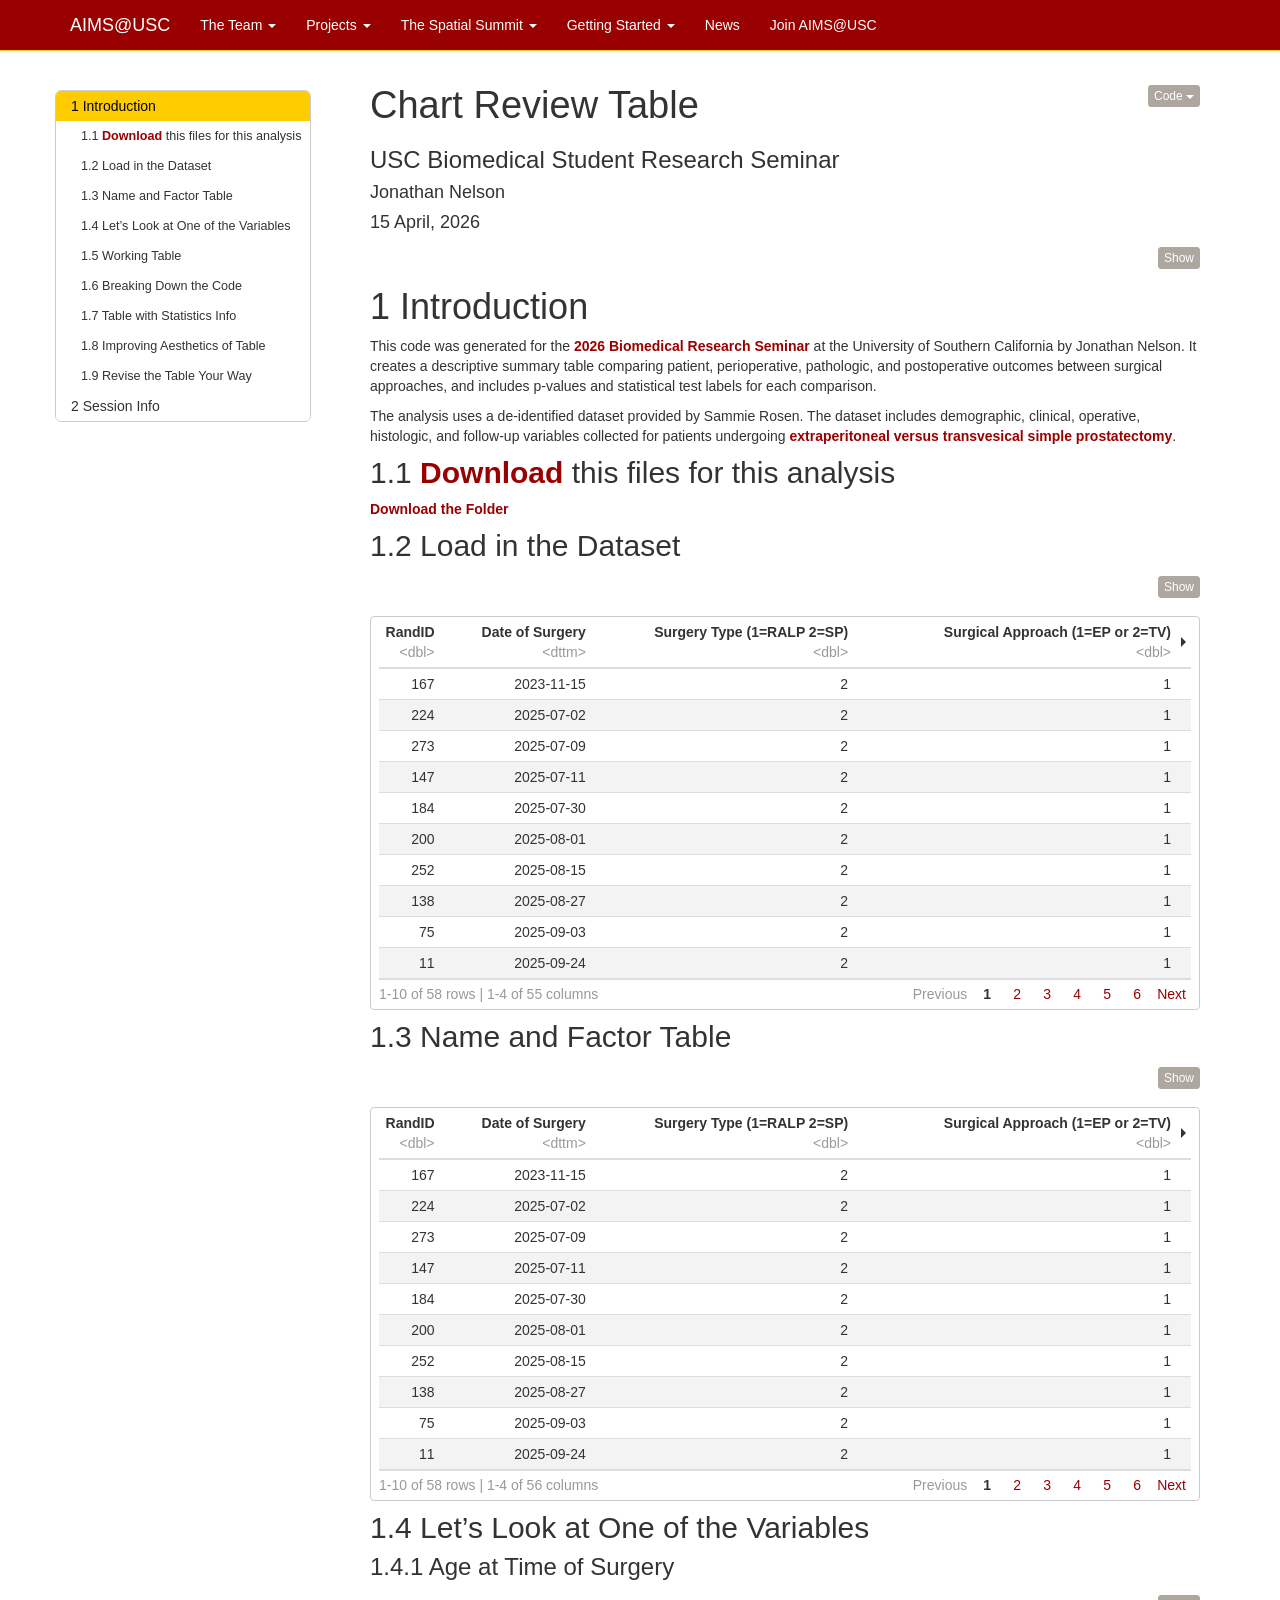
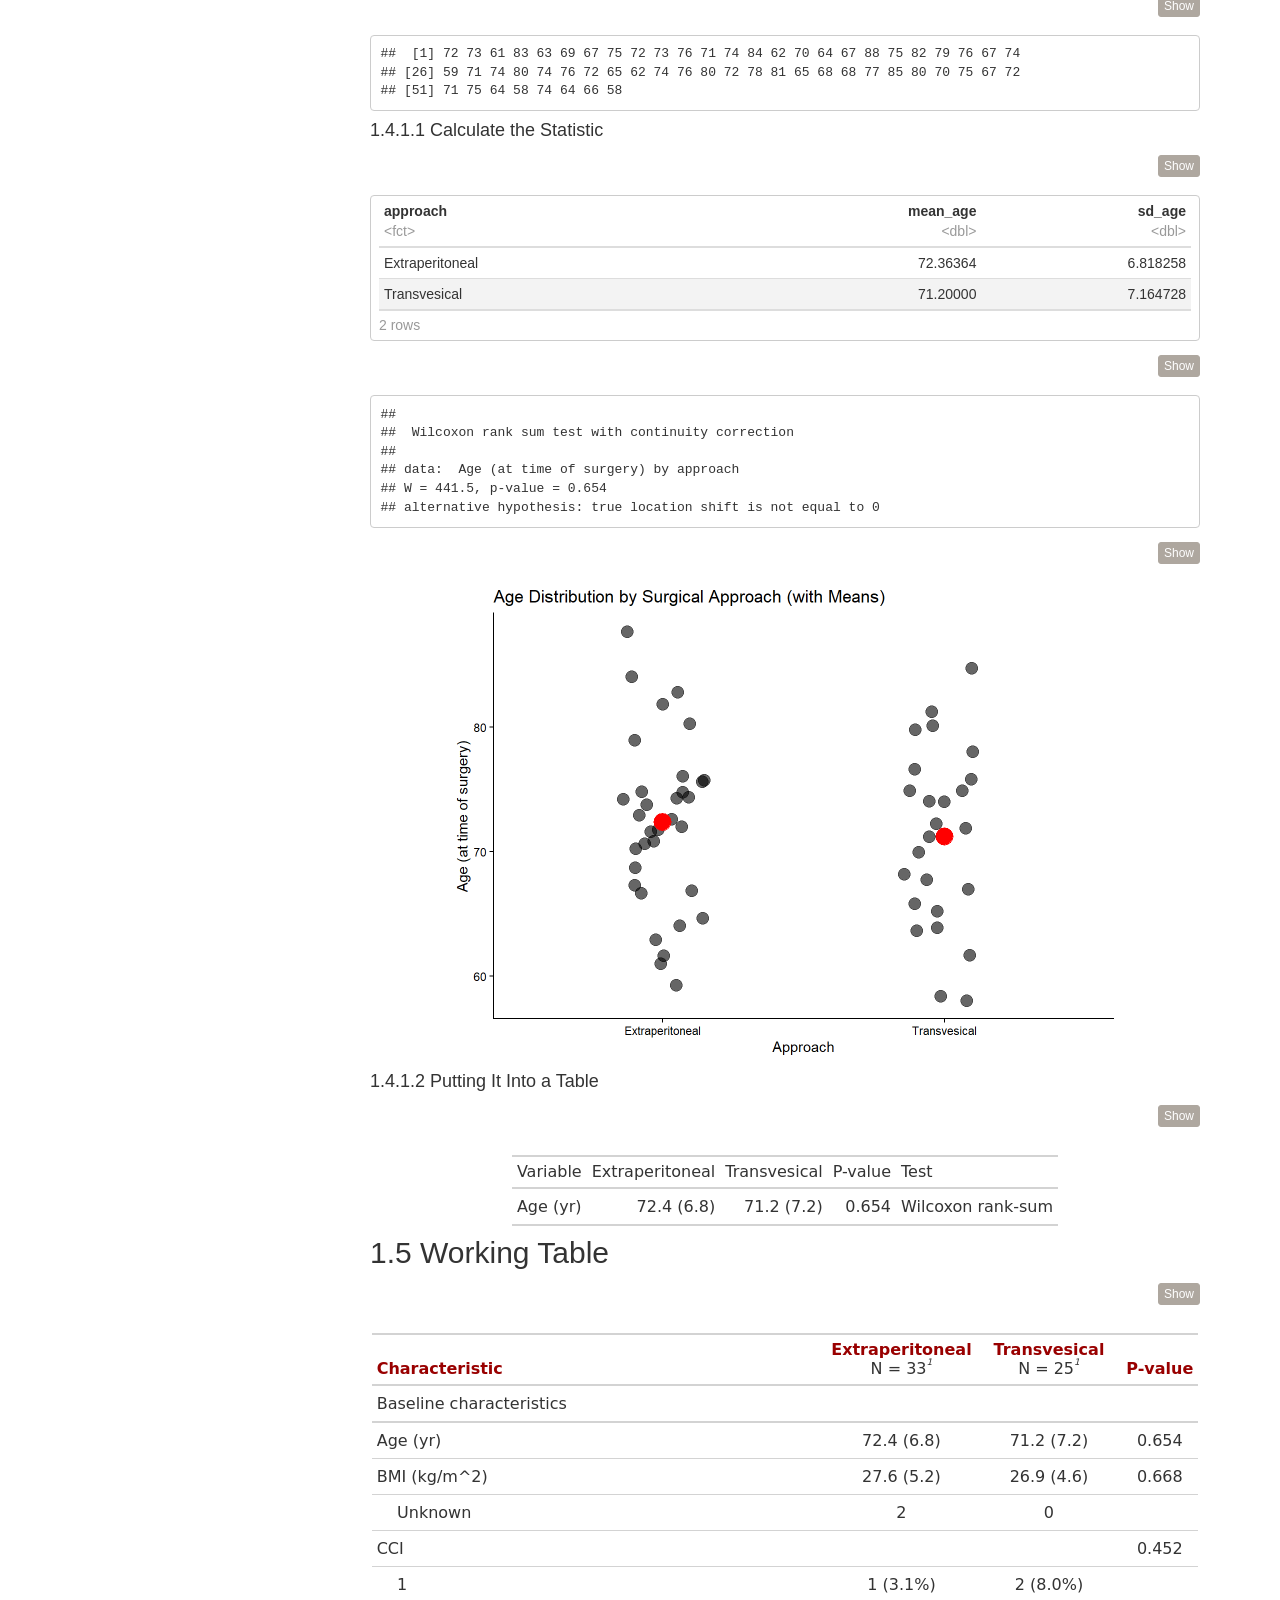
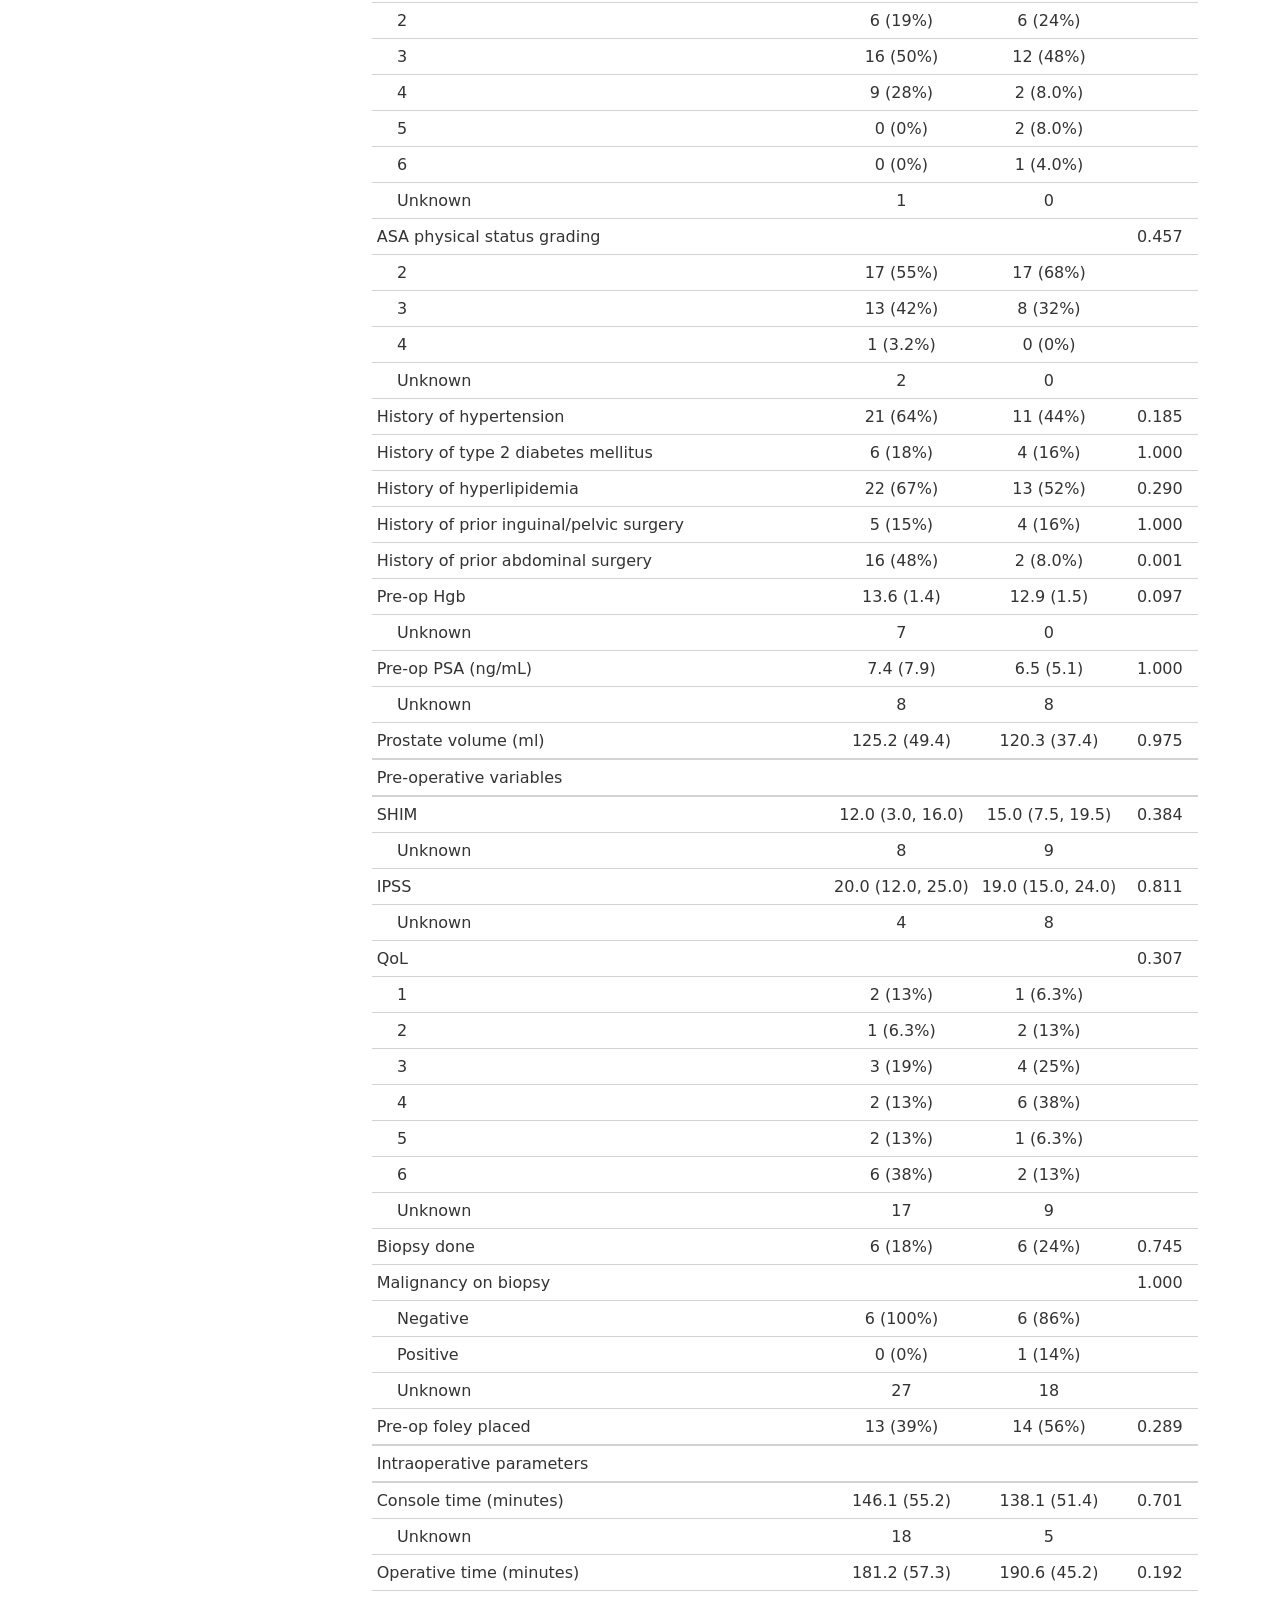
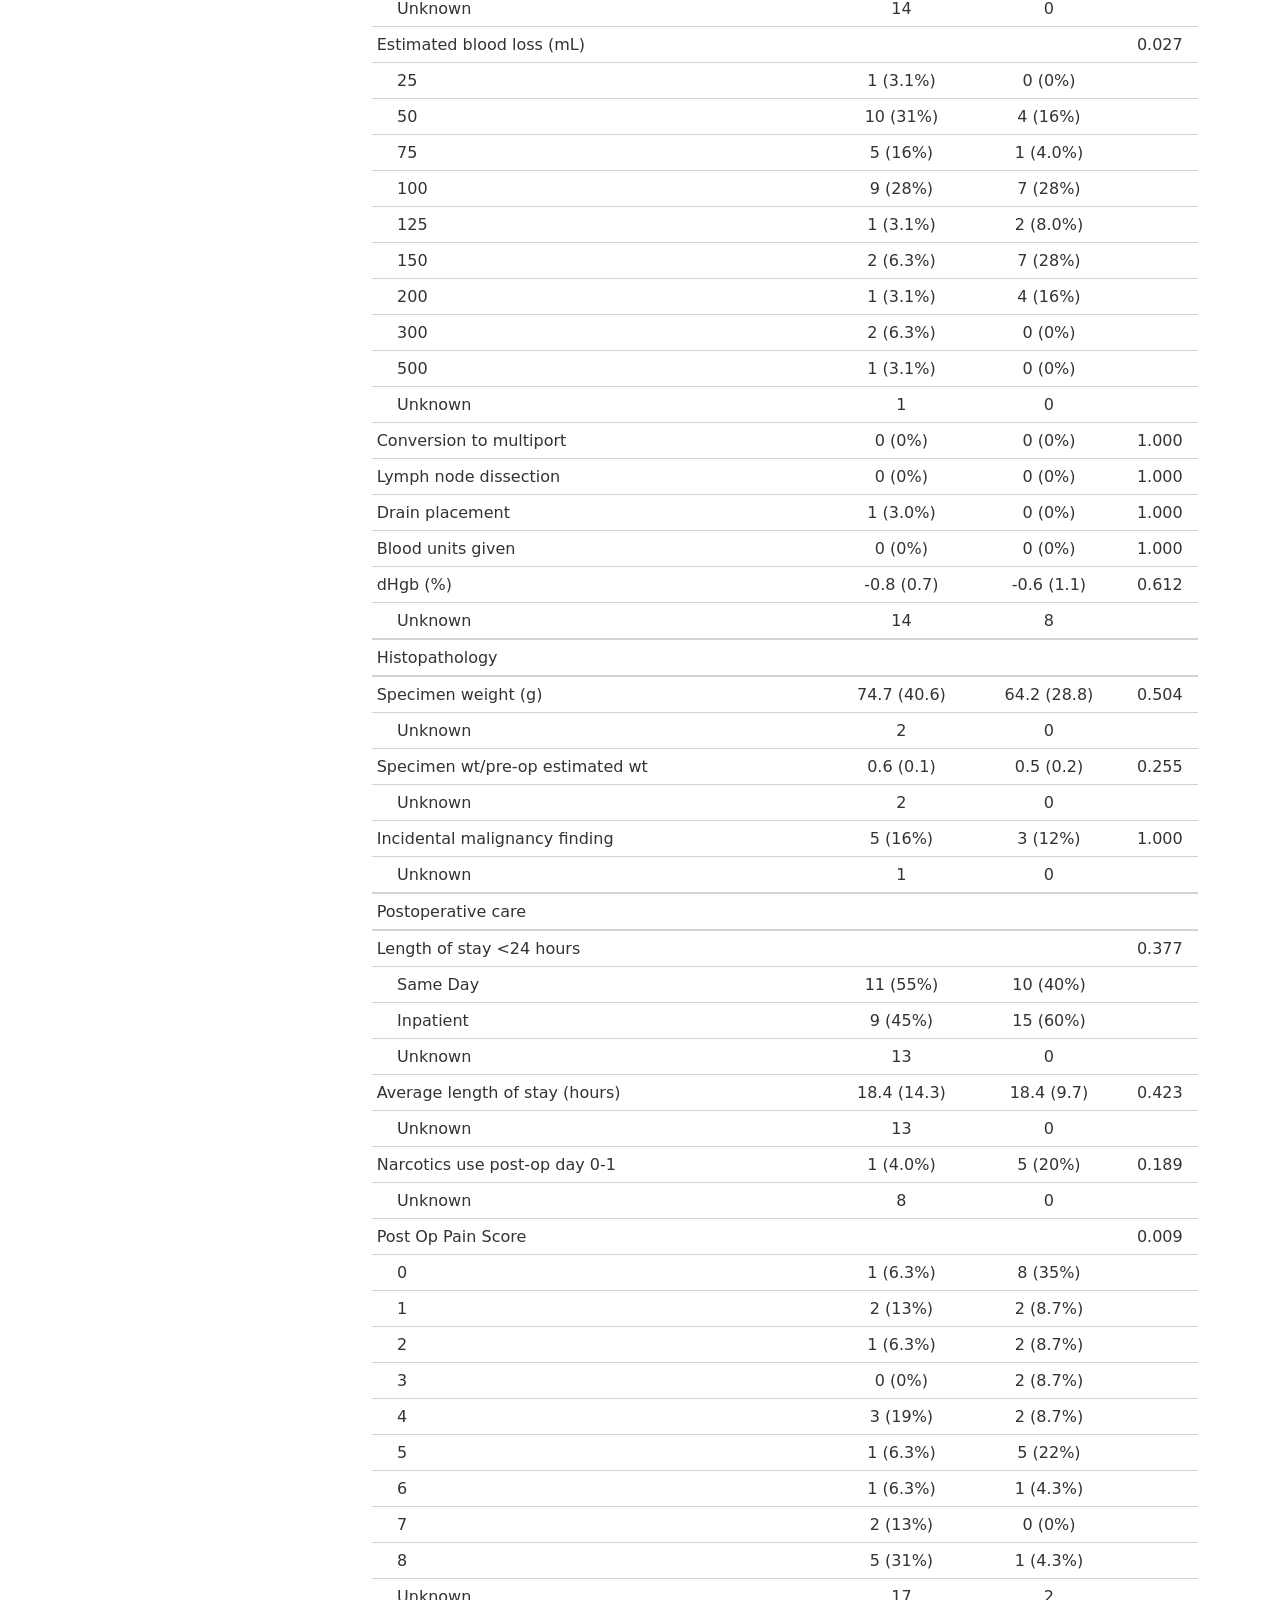
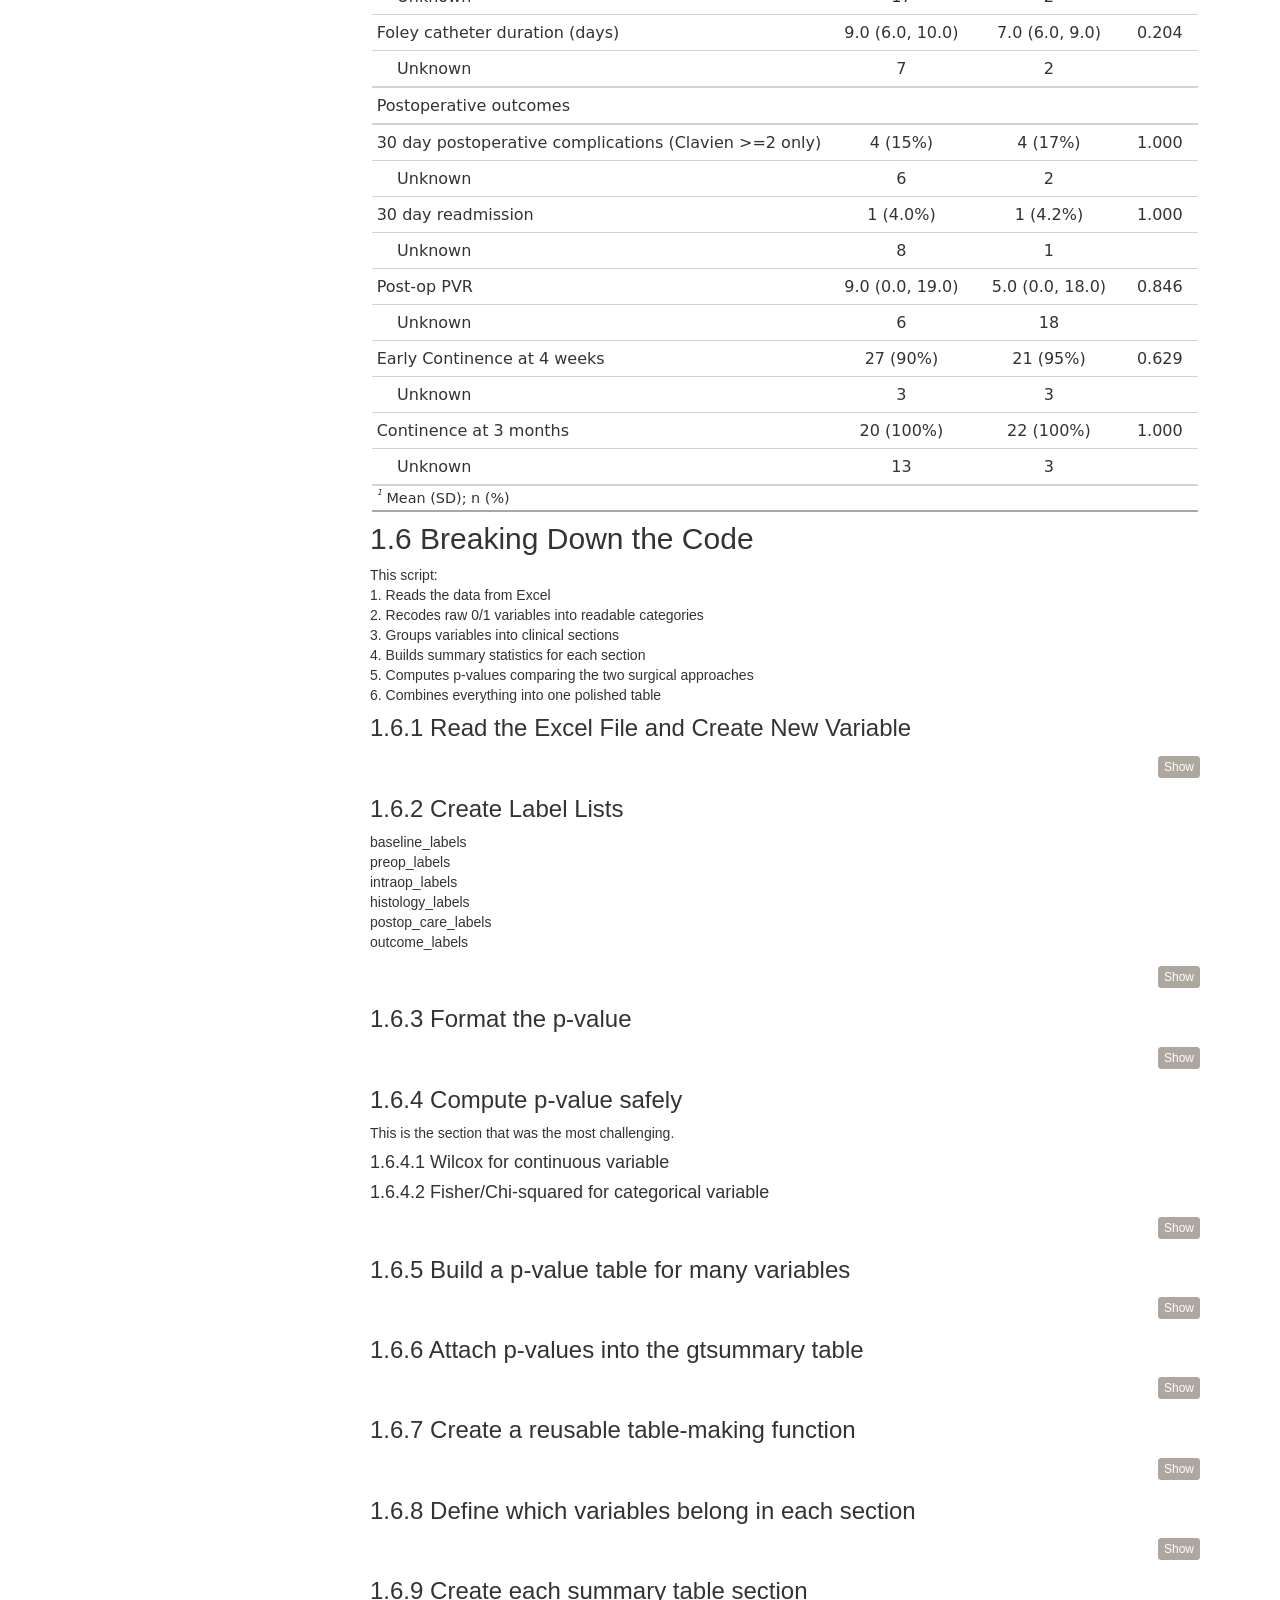
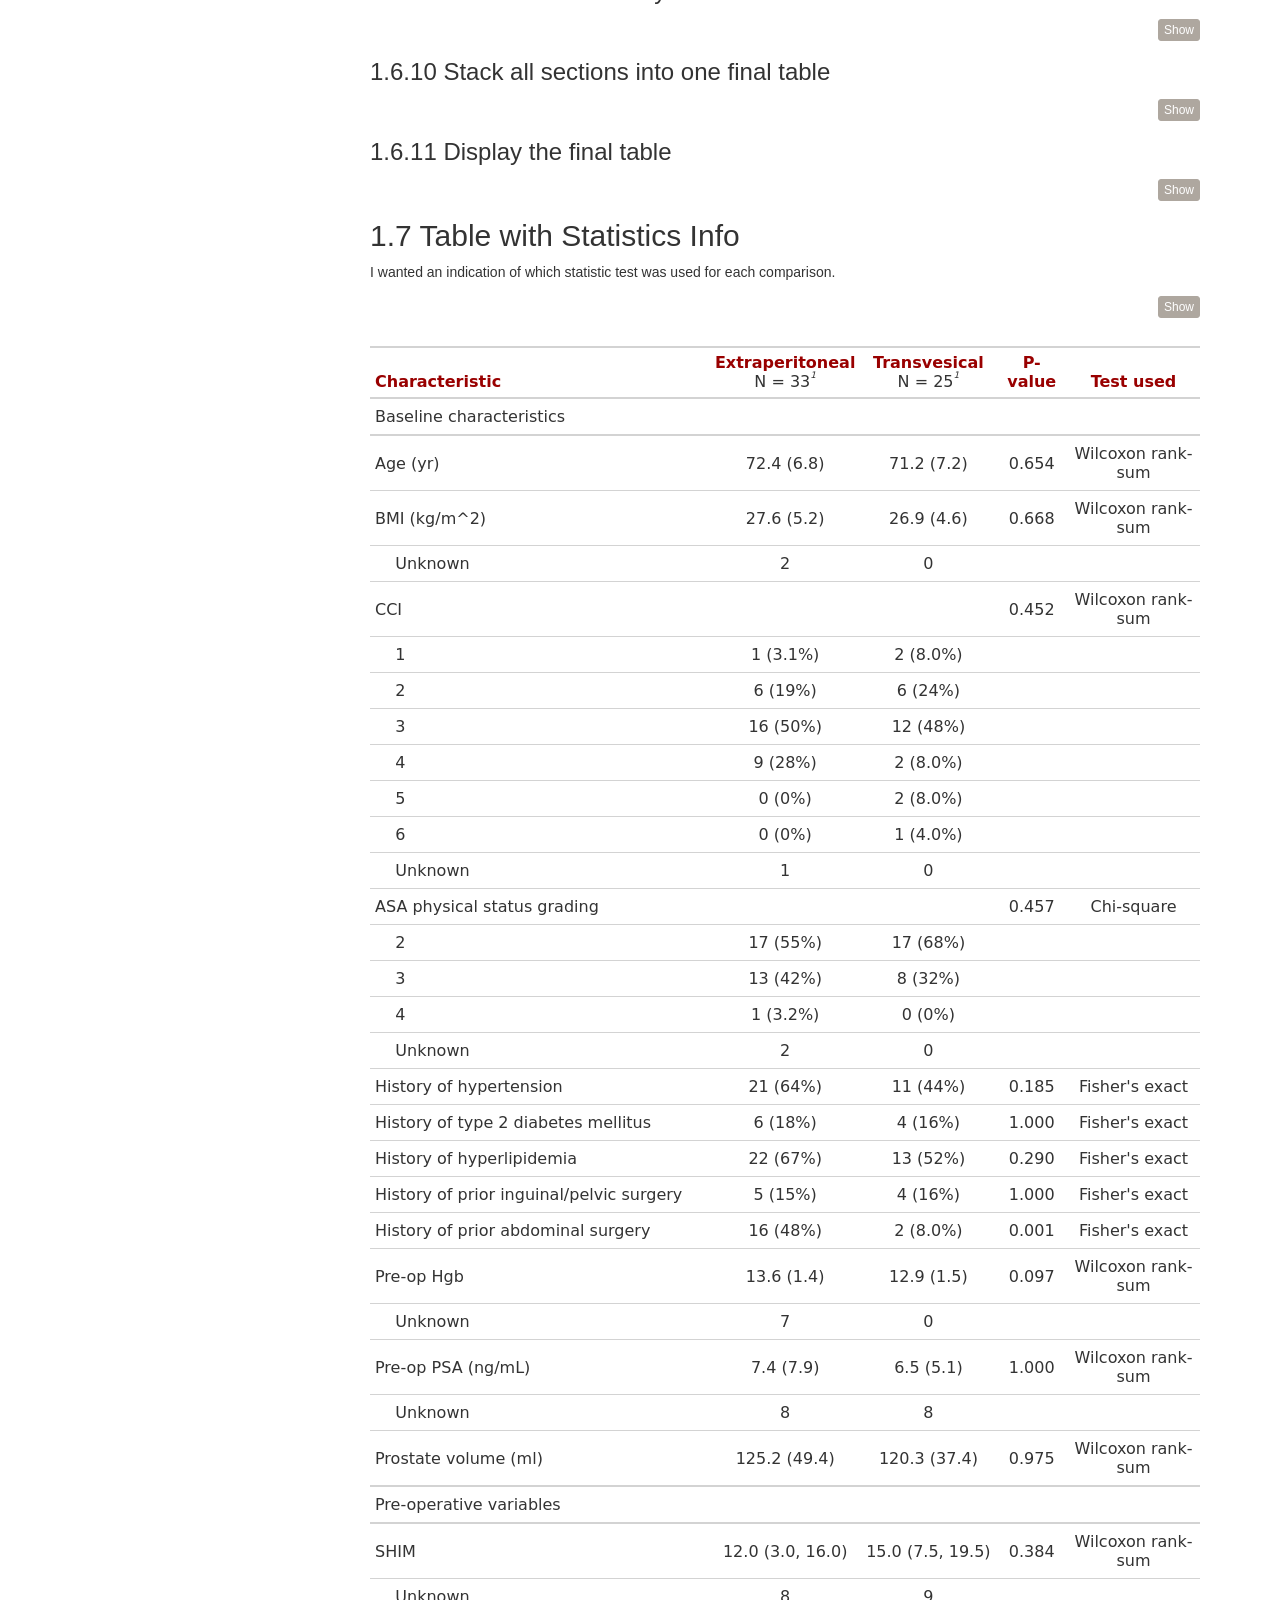
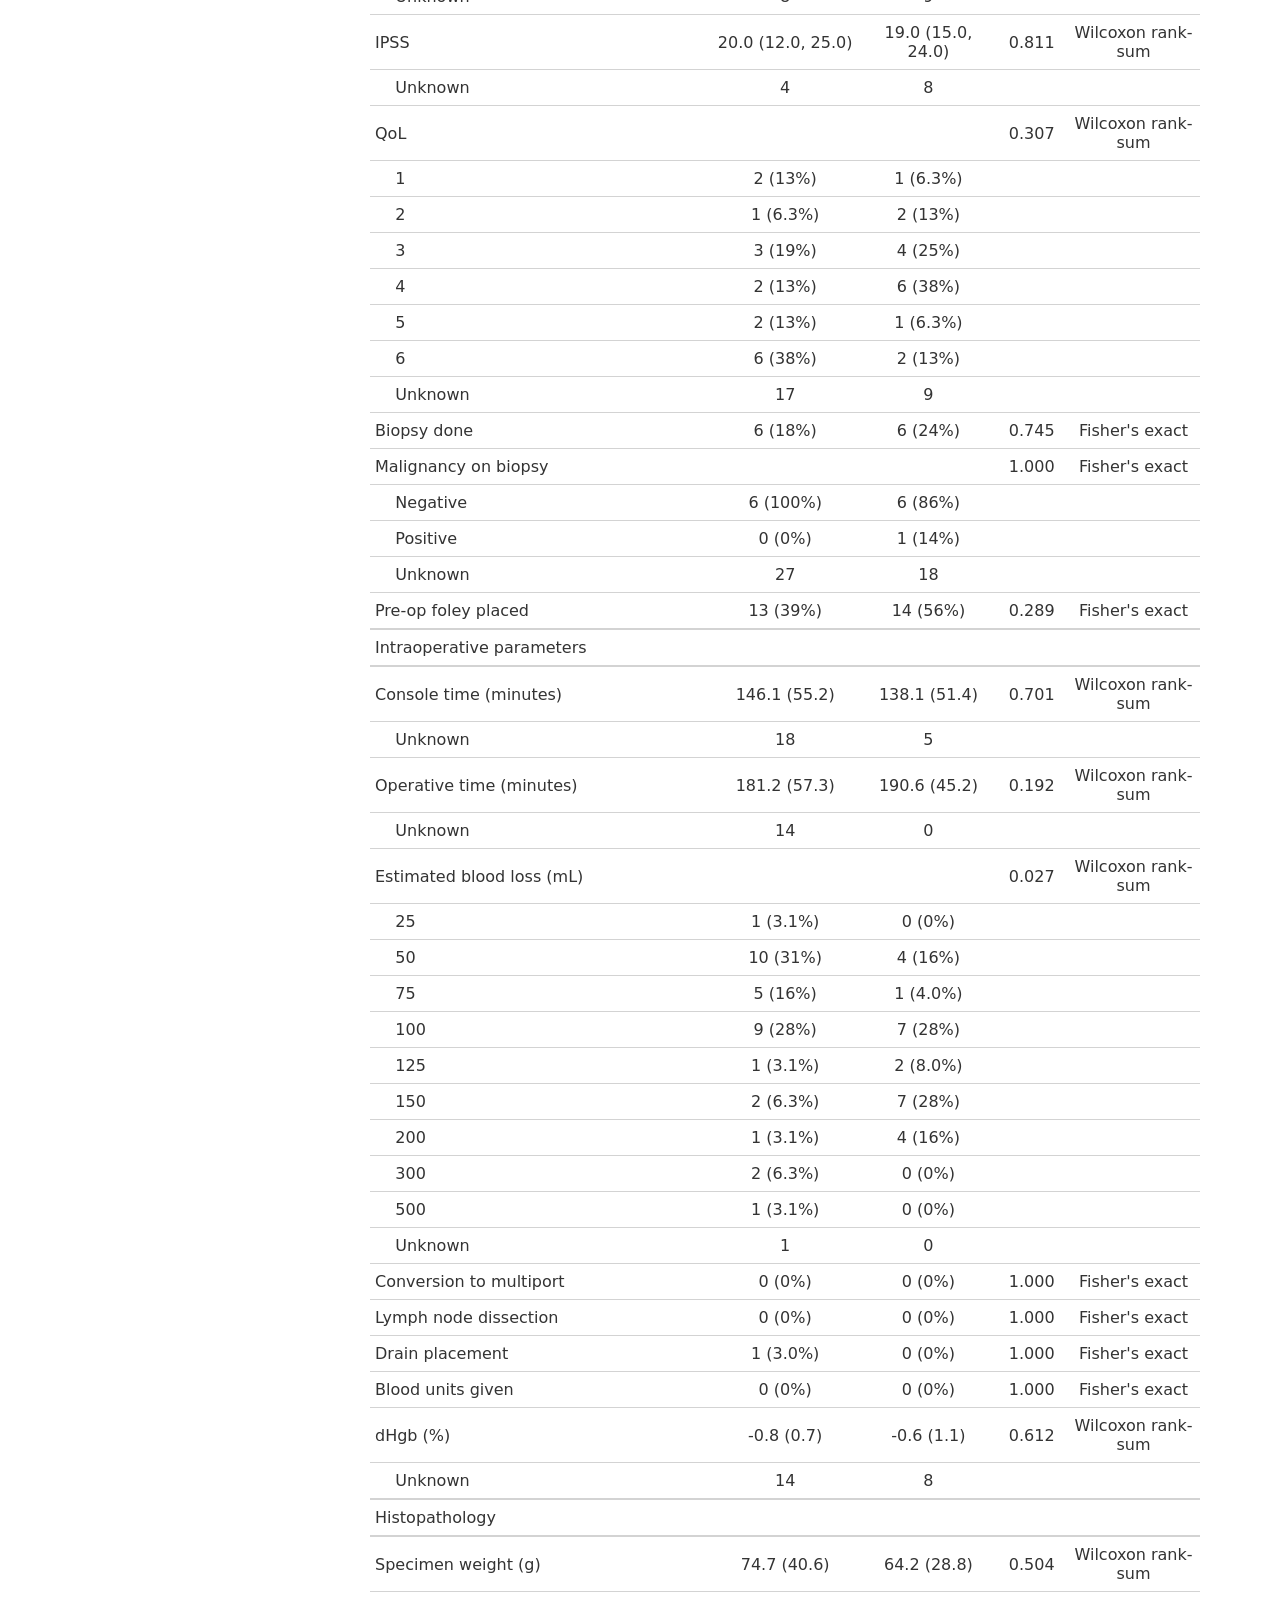
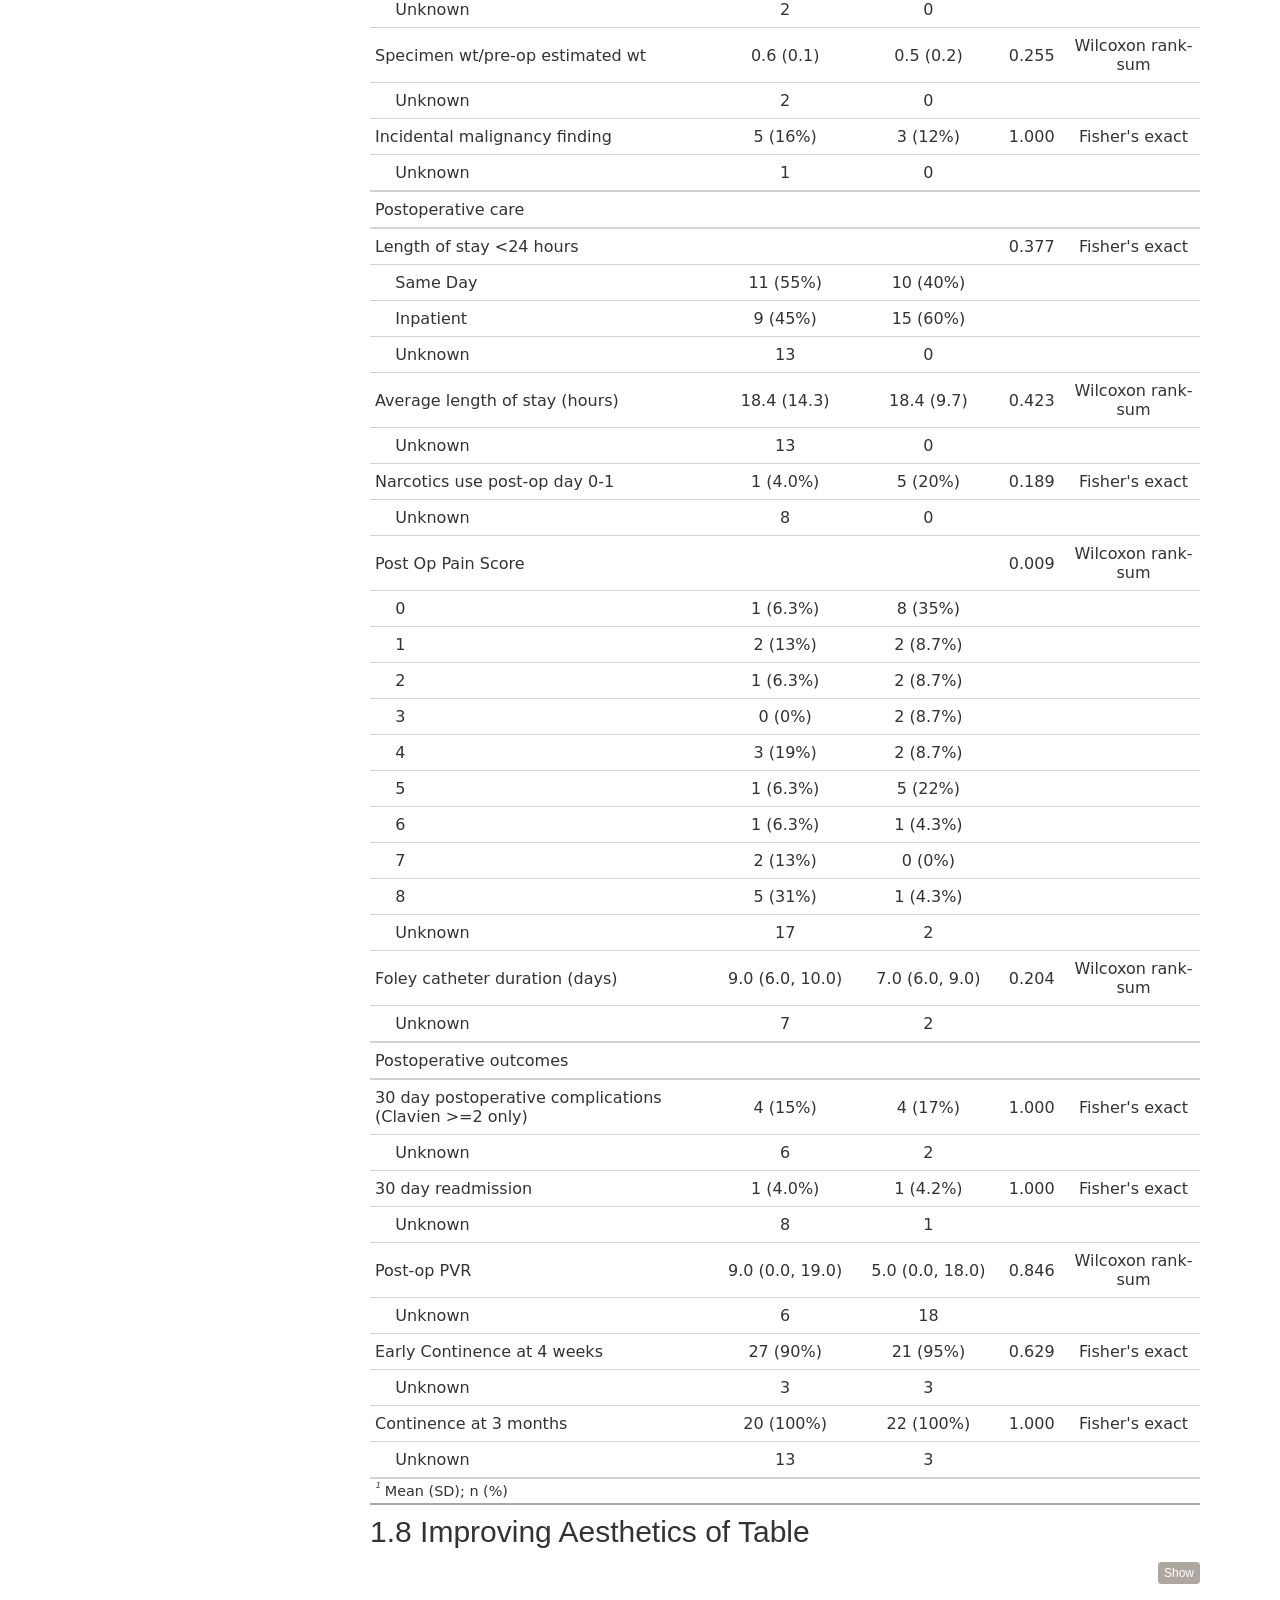
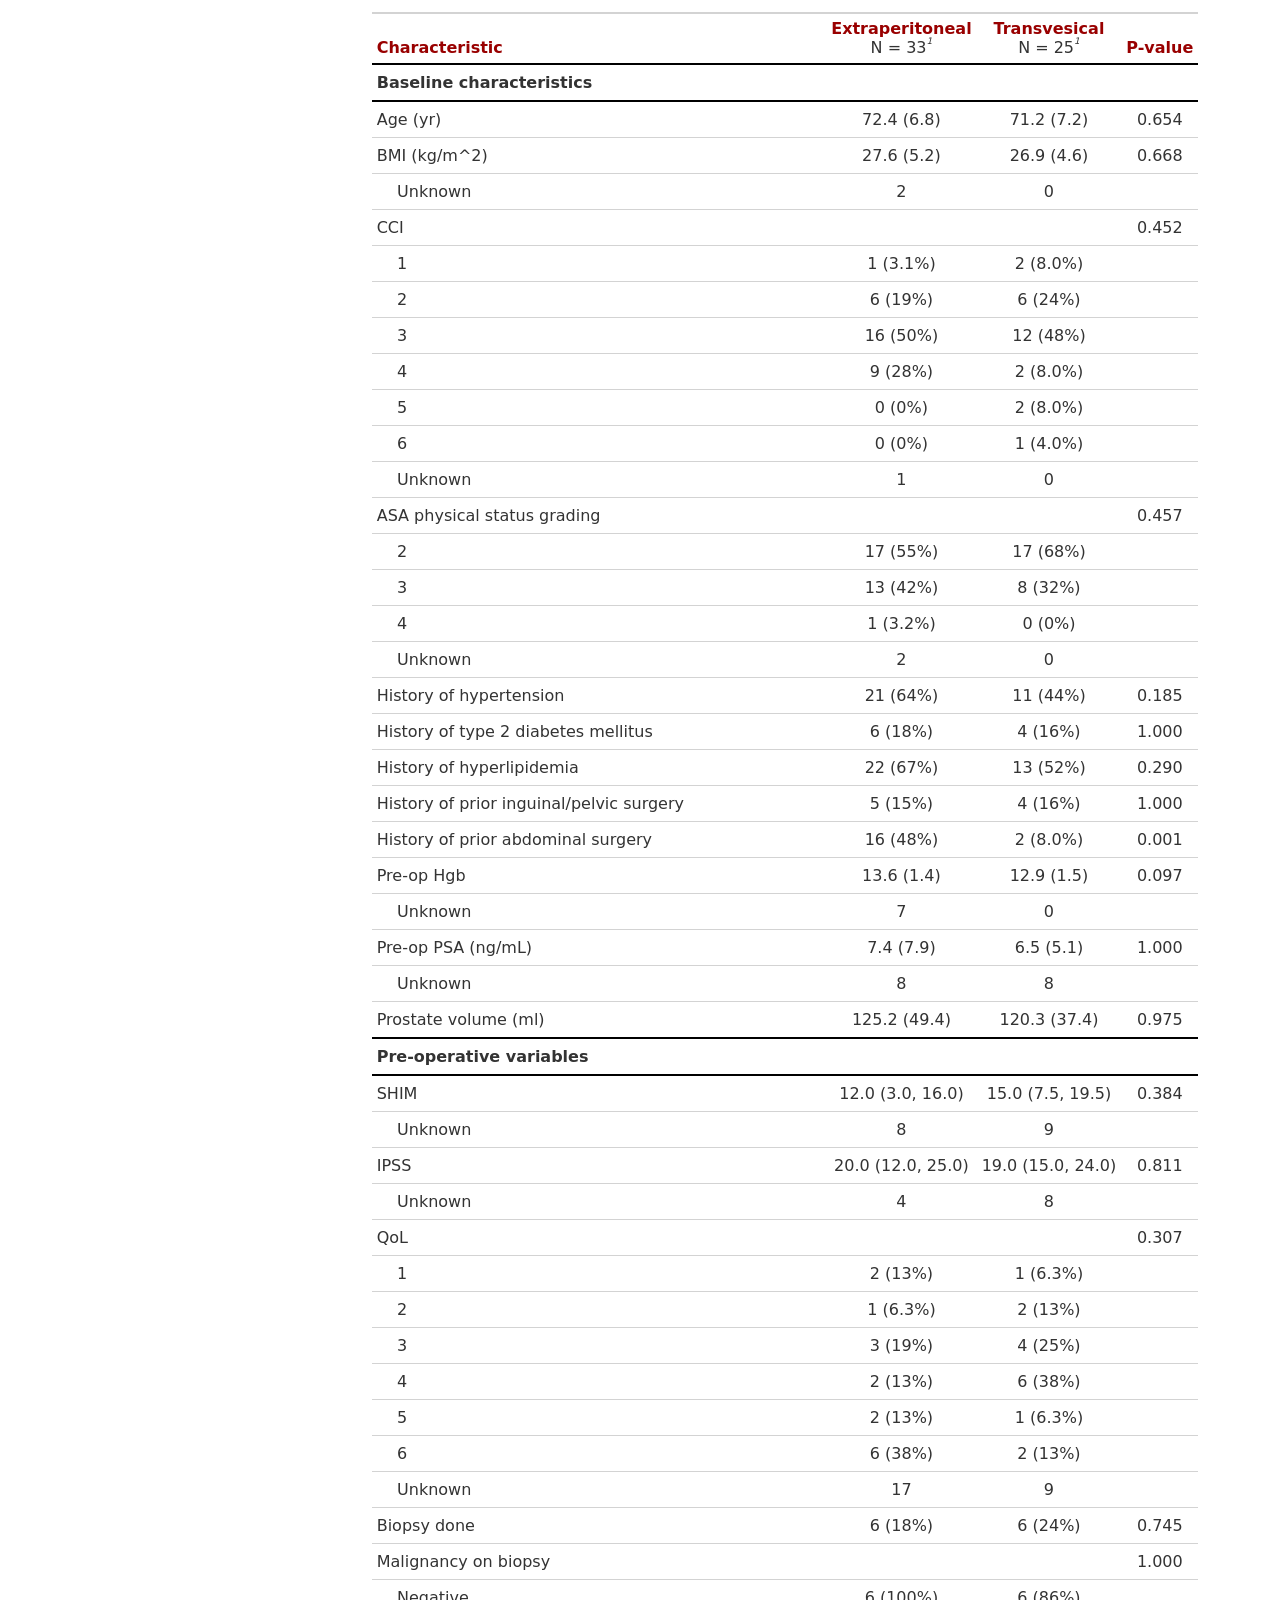
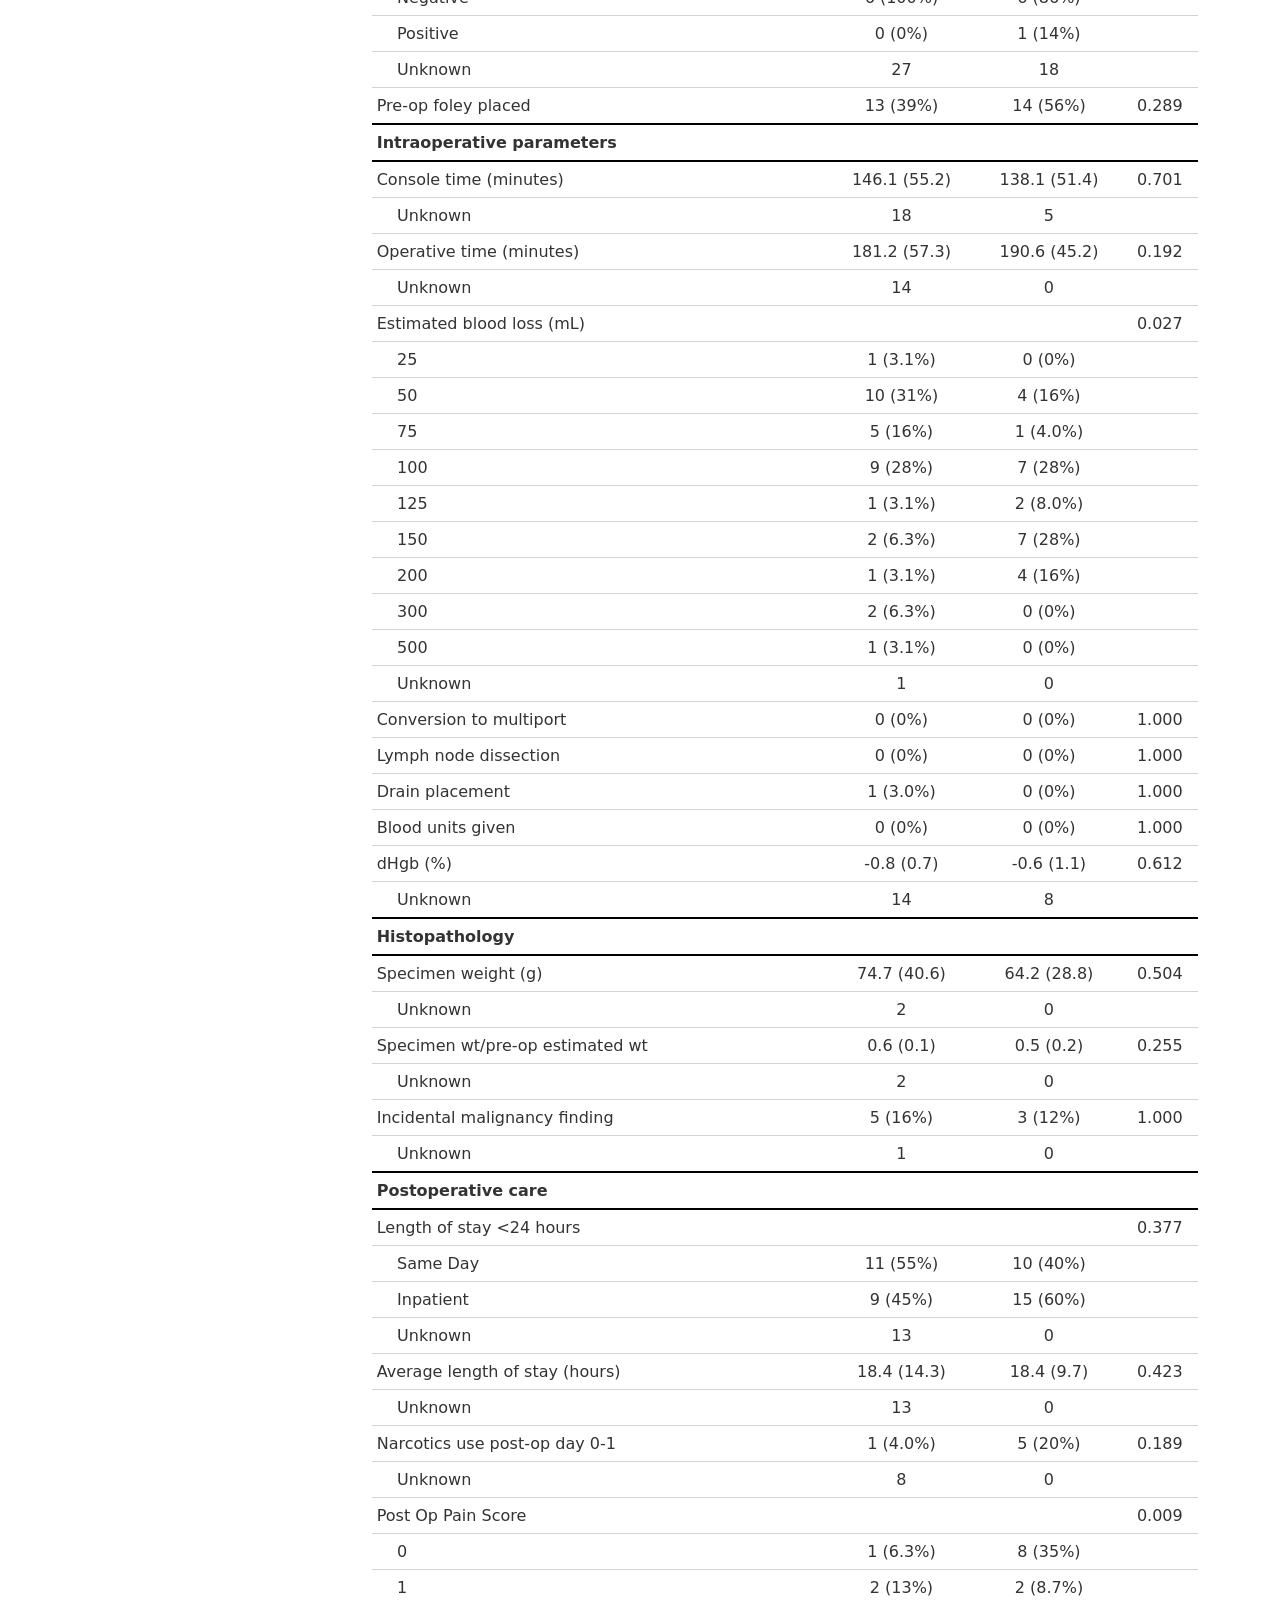
==== commit a099fe12: "update7" ====
--- a/docs/chart_review_to_table.html
+++ b/docs/chart_review_to_table.html
@@ -529,8 +529,15 @@
 follow-up variables collected for patients undergoing
 <strong>extraperitoneal versus transvesical simple
 prostatectomy</strong>.</p>
-<div id="load-in-the-dataset" class="section level2" number="1.1">
-<h2><span class="header-section-number">1.1</span> Load in the
+<div id="download-this-files-for-this-analysis" class="section level2"
+number="1.1">
+<h2><span class="header-section-number">1.1</span>
+<strong>Download</strong> this files for this analysis</h2>
+<p><a href="data/chart_review.zip"><strong>Download the
+Folder</strong></a></p>
+</div>
+<div id="load-in-the-dataset" class="section level2" number="1.2">
+<h2><span class="header-section-number">1.2</span> Load in the
 Dataset</h2>
 <div class="sourceCode" id="cb2"><pre class="sourceCode r"><code class="sourceCode r"><span id="cb2-1"><a href="#cb2-1" tabindex="-1"></a>df <span class="ot">&lt;-</span> <span class="fu">read_excel</span>(<span class="st">&quot;MASTER EP vs TV simples - deidentified.xlsx&quot;</span>, <span class="at">sheet =</span> <span class="st">&quot;Sheet1&quot;</span>)</span>
 <span id="cb2-2"><a href="#cb2-2" tabindex="-1"></a></span>
@@ -541,8 +548,8 @@
   </script>
 </div>
 </div>
-<div id="name-and-factor-table" class="section level2" number="1.2">
-<h2><span class="header-section-number">1.2</span> Name and Factor
+<div id="name-and-factor-table" class="section level2" number="1.3">
+<h2><span class="header-section-number">1.3</span> Name and Factor
 Table</h2>
 <div class="sourceCode" id="cb3"><pre class="sourceCode r"><code class="sourceCode r"><span id="cb3-1"><a href="#cb3-1" tabindex="-1"></a>df <span class="ot">&lt;-</span> <span class="fu">read_excel</span>(<span class="st">&quot;MASTER EP vs TV simples - deidentified.xlsx&quot;</span>, <span class="at">sheet =</span> <span class="st">&quot;Sheet1&quot;</span>) <span class="sc">%&gt;%</span></span>
 <span id="cb3-2"><a href="#cb3-2" tabindex="-1"></a>  <span class="fu">mutate</span>(</span>
@@ -587,19 +594,19 @@
 </div>
 </div>
 <div id="lets-look-at-one-of-the-variables" class="section level2"
-number="1.3">
-<h2><span class="header-section-number">1.3</span> Let’s Look at One of
+number="1.4">
+<h2><span class="header-section-number">1.4</span> Let’s Look at One of
 the Variables</h2>
-<div id="age-at-time-of-surgery" class="section level3" number="1.3.1">
-<h3><span class="header-section-number">1.3.1</span> Age at Time of
+<div id="age-at-time-of-surgery" class="section level3" number="1.4.1">
+<h3><span class="header-section-number">1.4.1</span> Age at Time of
 Surgery</h3>
 <div class="sourceCode" id="cb4"><pre class="sourceCode r"><code class="sourceCode r"><span id="cb4-1"><a href="#cb4-1" tabindex="-1"></a>df<span class="sc">$</span><span class="st">`</span><span class="at">Age (at time of surgery)</span><span class="st">`</span></span></code></pre></div>
 <pre><code>##  [1] 72 73 61 83 63 69 67 75 72 73 76 71 74 84 62 70 64 67 88 75 82 79 76 67 74
 ## [26] 59 71 74 80 74 76 72 65 62 74 76 80 72 78 81 65 68 68 77 85 80 70 75 67 72
 ## [51] 71 75 64 58 74 64 66 58</code></pre>
 <div id="calculate-the-statistic" class="section level4"
-number="1.3.1.1">
-<h4><span class="header-section-number">1.3.1.1</span> Calculate the
+number="1.4.1.1">
+<h4><span class="header-section-number">1.4.1.1</span> Calculate the
 Statistic</h4>
 <div class="sourceCode" id="cb6"><pre class="sourceCode r"><code class="sourceCode r"><span id="cb6-1"><a href="#cb6-1" tabindex="-1"></a>df <span class="sc">%&gt;%</span></span>
 <span id="cb6-2"><a href="#cb6-2" tabindex="-1"></a>  <span class="fu">group_by</span>(approach) <span class="sc">%&gt;%</span></span>
@@ -644,8 +651,8 @@
 <p><img src="chart_review_to_table_files/figure-html/unnamed-chunk-5-1.png" width="672" style="display: block; margin: auto;" /></p>
 </div>
 <div id="putting-it-into-a-table" class="section level4"
-number="1.3.1.2">
-<h4><span class="header-section-number">1.3.1.2</span> Putting It Into a
+number="1.4.1.2">
+<h4><span class="header-section-number">1.4.1.2</span> Putting It Into a
 Table</h4>
 <div class="sourceCode" id="cb10"><pre class="sourceCode r"><code class="sourceCode r"><span id="cb10-1"><a href="#cb10-1" tabindex="-1"></a><span class="co"># Summary stats</span></span>
 <span id="cb10-2"><a href="#cb10-2" tabindex="-1"></a>age_summary <span class="ot">&lt;-</span> df <span class="sc">%&gt;%</span></span>
@@ -674,23 +681,23 @@
 <span id="cb10-25"><a href="#cb10-25" tabindex="-1"></a></span>
 <span id="cb10-26"><a href="#cb10-26" tabindex="-1"></a>age_tbl <span class="sc">%&gt;%</span></span>
 <span id="cb10-27"><a href="#cb10-27" tabindex="-1"></a>  <span class="fu">gt</span>()</span></code></pre></div>
-<div id="tfqbgwkudj" style="padding-left:0px;padding-right:0px;padding-top:10px;padding-bottom:10px;overflow-x:auto;overflow-y:auto;width:auto;height:auto;">
-<style>#tfqbgwkudj table {
+<div id="kmlsrabsfb" style="padding-left:0px;padding-right:0px;padding-top:10px;padding-bottom:10px;overflow-x:auto;overflow-y:auto;width:auto;height:auto;">
+<style>#kmlsrabsfb table {
   font-family: system-ui, 'Segoe UI', Roboto, Helvetica, Arial, sans-serif, 'Apple Color Emoji', 'Segoe UI Emoji', 'Segoe UI Symbol', 'Noto Color Emoji';
   -webkit-font-smoothing: antialiased;
   -moz-osx-font-smoothing: grayscale;
 }
 
-#tfqbgwkudj thead, #tfqbgwkudj tbody, #tfqbgwkudj tfoot, #tfqbgwkudj tr, #tfqbgwkudj td, #tfqbgwkudj th {
+#kmlsrabsfb thead, #kmlsrabsfb tbody, #kmlsrabsfb tfoot, #kmlsrabsfb tr, #kmlsrabsfb td, #kmlsrabsfb th {
   border-style: none;
 }
 
-#tfqbgwkudj p {
+#kmlsrabsfb p {
   margin: 0;
   padding: 0;
 }
 
-#tfqbgwkudj .gt_table {
+#kmlsrabsfb .gt_table {
   display: table;
   border-collapse: collapse;
   line-height: normal;
@@ -716,12 +723,12 @@
   border-left-color: #D3D3D3;
 }
 
-#tfqbgwkudj .gt_caption {
+#kmlsrabsfb .gt_caption {
   padding-top: 4px;
   padding-bottom: 4px;
 }
 
-#tfqbgwkudj .gt_title {
+#kmlsrabsfb .gt_title {
   color: #333333;
   font-size: 125%;
   font-weight: initial;
@@ -733,7 +740,7 @@
   border-bottom-width: 0;
 }
 
-#tfqbgwkudj .gt_subtitle {
+#kmlsrabsfb .gt_subtitle {
   color: #333333;
   font-size: 85%;
   font-weight: initial;
@@ -745,7 +752,7 @@
   border-top-width: 0;
 }
 
-#tfqbgwkudj .gt_heading {
+#kmlsrabsfb .gt_heading {
   background-color: #FFFFFF;
   text-align: center;
   border-bottom-color: #FFFFFF;
@@ -757,13 +764,13 @@
   border-right-color: #D3D3D3;
 }
 
-#tfqbgwkudj .gt_bottom_border {
+#kmlsrabsfb .gt_bottom_border {
   border-bottom-style: solid;
   border-bottom-width: 2px;
   border-bottom-color: #D3D3D3;
 }
 
-#tfqbgwkudj .gt_col_headings {
+#kmlsrabsfb .gt_col_headings {
   border-top-style: solid;
   border-top-width: 2px;
   border-top-color: #D3D3D3;
@@ -778,7 +785,7 @@
   border-right-color: #D3D3D3;
 }
 
-#tfqbgwkudj .gt_col_heading {
+#kmlsrabsfb .gt_col_heading {
   color: #333333;
   background-color: #FFFFFF;
   font-size: 100%;
@@ -798,7 +805,7 @@
   overflow-x: hidden;
 }
 
-#tfqbgwkudj .gt_column_spanner_outer {
+#kmlsrabsfb .gt_column_spanner_outer {
   color: #333333;
   background-color: #FFFFFF;
   font-size: 100%;
@@ -810,15 +817,15 @@
   padding-right: 4px;
 }
 
-#tfqbgwkudj .gt_column_spanner_outer:first-child {
+#kmlsrabsfb .gt_column_spanner_outer:first-child {
   padding-left: 0;
 }
 
-#tfqbgwkudj .gt_column_spanner_outer:last-child {
+#kmlsrabsfb .gt_column_spanner_outer:last-child {
   padding-right: 0;
 }
 
-#tfqbgwkudj .gt_column_spanner {
+#kmlsrabsfb .gt_column_spanner {
   border-bottom-style: solid;
   border-bottom-width: 2px;
   border-bottom-color: #D3D3D3;
@@ -830,11 +837,11 @@
   width: 100%;
 }
 
-#tfqbgwkudj .gt_spanner_row {
+#kmlsrabsfb .gt_spanner_row {
   border-bottom-style: hidden;
 }
 
-#tfqbgwkudj .gt_group_heading {
+#kmlsrabsfb .gt_group_heading {
   padding-top: 8px;
   padding-bottom: 8px;
   padding-left: 5px;
@@ -860,7 +867,7 @@
   text-align: left;
 }
 
-#tfqbgwkudj .gt_empty_group_heading {
+#kmlsrabsfb .gt_empty_group_heading {
   padding: 0.5px;
   color: #333333;
   background-color: #FFFFFF;
@@ -875,15 +882,15 @@
   vertical-align: middle;
 }
 
-#tfqbgwkudj .gt_from_md > :first-child {
+#kmlsrabsfb .gt_from_md > :first-child {
   margin-top: 0;
 }
 
-#tfqbgwkudj .gt_from_md > :last-child {
+#kmlsrabsfb .gt_from_md > :last-child {
   margin-bottom: 0;
 }
 
-#tfqbgwkudj .gt_row {
+#kmlsrabsfb .gt_row {
   padding-top: 8px;
   padding-bottom: 8px;
   padding-left: 5px;
@@ -902,7 +909,7 @@
   overflow-x: hidden;
 }
 
-#tfqbgwkudj .gt_stub {
+#kmlsrabsfb .gt_stub {
   color: #333333;
   background-color: #FFFFFF;
   font-size: 100%;
@@ -915,7 +922,7 @@
   padding-right: 5px;
 }
 
-#tfqbgwkudj .gt_stub_row_group {
+#kmlsrabsfb .gt_stub_row_group {
   color: #333333;
   background-color: #FFFFFF;
   font-size: 100%;
@@ -929,15 +936,15 @@
   vertical-align: top;
 }
 
-#tfqbgwkudj .gt_row_group_first td {
+#kmlsrabsfb .gt_row_group_first td {
   border-top-width: 2px;
 }
 
-#tfqbgwkudj .gt_row_group_first th {
+#kmlsrabsfb .gt_row_group_first th {
   border-top-width: 2px;
 }
 
-#tfqbgwkudj .gt_summary_row {
+#kmlsrabsfb .gt_summary_row {
   color: #333333;
   background-color: #FFFFFF;
   text-transform: inherit;
@@ -947,16 +954,16 @@
   padding-right: 5px;
 }
 
-#tfqbgwkudj .gt_first_summary_row {
+#kmlsrabsfb .gt_first_summary_row {
   border-top-style: solid;
   border-top-color: #D3D3D3;
 }
 
-#tfqbgwkudj .gt_first_summary_row.thick {
+#kmlsrabsfb .gt_first_summary_row.thick {
   border-top-width: 2px;
 }
 
-#tfqbgwkudj .gt_last_summary_row {
+#kmlsrabsfb .gt_last_summary_row {
   padding-top: 8px;
   padding-bottom: 8px;
   padding-left: 5px;
@@ -966,7 +973,7 @@
   border-bottom-color: #D3D3D3;
 }
 
-#tfqbgwkudj .gt_grand_summary_row {
+#kmlsrabsfb .gt_grand_summary_row {
   color: #333333;
   background-color: #FFFFFF;
   text-transform: inherit;
@@ -976,7 +983,7 @@
   padding-right: 5px;
 }
 
-#tfqbgwkudj .gt_first_grand_summary_row {
+#kmlsrabsfb .gt_first_grand_summary_row {
   padding-top: 8px;
   padding-bottom: 8px;
   padding-left: 5px;
@@ -986,7 +993,7 @@
   border-top-color: #D3D3D3;
 }
 
-#tfqbgwkudj .gt_last_grand_summary_row_top {
+#kmlsrabsfb .gt_last_grand_summary_row_top {
   padding-top: 8px;
   padding-bottom: 8px;
   padding-left: 5px;
@@ -996,11 +1003,11 @@
   border-bottom-color: #D3D3D3;
 }
 
-#tfqbgwkudj .gt_striped {
+#kmlsrabsfb .gt_striped {
   background-color: rgba(128, 128, 128, 0.05);
 }
 
-#tfqbgwkudj .gt_table_body {
+#kmlsrabsfb .gt_table_body {
   border-top-style: solid;
   border-top-width: 2px;
   border-top-color: #D3D3D3;
@@ -1009,7 +1016,7 @@
   border-bottom-color: #D3D3D3;
 }
 
-#tfqbgwkudj .gt_footnotes {
+#kmlsrabsfb .gt_footnotes {
   color: #333333;
   background-color: #FFFFFF;
   border-bottom-style: none;
@@ -1023,7 +1030,7 @@
   border-right-color: #D3D3D3;
 }
 
-#tfqbgwkudj .gt_footnote {
+#kmlsrabsfb .gt_footnote {
   margin: 0px;
   font-size: 90%;
   padding-top: 4px;
@@ -1032,7 +1039,7 @@
   padding-right: 5px;
 }
 
-#tfqbgwkudj .gt_sourcenotes {
+#kmlsrabsfb .gt_sourcenotes {
   color: #333333;
   background-color: #FFFFFF;
   border-bottom-style: none;
@@ -1046,7 +1053,7 @@
   border-right-color: #D3D3D3;
 }
 
-#tfqbgwkudj .gt_sourcenote {
+#kmlsrabsfb .gt_sourcenote {
   font-size: 90%;
   padding-top: 4px;
   padding-bottom: 4px;
@@ -1054,72 +1061,72 @@
   padding-right: 5px;
 }
 
-#tfqbgwkudj .gt_left {
+#kmlsrabsfb .gt_left {
   text-align: left;
 }
 
-#tfqbgwkudj .gt_center {
+#kmlsrabsfb .gt_center {
   text-align: center;
 }
 
-#tfqbgwkudj .gt_right {
+#kmlsrabsfb .gt_right {
   text-align: right;
   font-variant-numeric: tabular-nums;
 }
 
-#tfqbgwkudj .gt_font_normal {
+#kmlsrabsfb .gt_font_normal {
   font-weight: normal;
 }
 
-#tfqbgwkudj .gt_font_bold {
+#kmlsrabsfb .gt_font_bold {
   font-weight: bold;
 }
 
-#tfqbgwkudj .gt_font_italic {
+#kmlsrabsfb .gt_font_italic {
   font-style: italic;
 }
 
-#tfqbgwkudj .gt_super {
+#kmlsrabsfb .gt_super {
   font-size: 65%;
 }
 
-#tfqbgwkudj .gt_footnote_marks {
+#kmlsrabsfb .gt_footnote_marks {
   font-size: 75%;
   vertical-align: 0.4em;
   position: initial;
 }
 
-#tfqbgwkudj .gt_asterisk {
+#kmlsrabsfb .gt_asterisk {
   font-size: 100%;
   vertical-align: 0;
 }
 
-#tfqbgwkudj .gt_indent_1 {
+#kmlsrabsfb .gt_indent_1 {
   text-indent: 5px;
 }
 
-#tfqbgwkudj .gt_indent_2 {
+#kmlsrabsfb .gt_indent_2 {
   text-indent: 10px;
 }
 
-#tfqbgwkudj .gt_indent_3 {
+#kmlsrabsfb .gt_indent_3 {
   text-indent: 15px;
 }
 
-#tfqbgwkudj .gt_indent_4 {
+#kmlsrabsfb .gt_indent_4 {
   text-indent: 20px;
 }
 
-#tfqbgwkudj .gt_indent_5 {
+#kmlsrabsfb .gt_indent_5 {
   text-indent: 25px;
 }
 
-#tfqbgwkudj .katex-display {
+#kmlsrabsfb .katex-display {
   display: inline-flex !important;
   margin-bottom: 0.75em !important;
 }
 
-#tfqbgwkudj div.Reactable > div.rt-table > div.rt-thead > div.rt-tr.rt-tr-group-header > div.rt-th-group:after {
+#kmlsrabsfb div.Reactable > div.rt-table > div.rt-thead > div.rt-tr.rt-tr-group-header > div.rt-th-group:after {
   height: 0px !important;
 }
 </style>
@@ -1146,8 +1153,8 @@
 </div>
 </div>
 </div>
-<div id="working-table" class="section level2" number="1.4">
-<h2><span class="header-section-number">1.4</span> Working Table</h2>
+<div id="working-table" class="section level2" number="1.5">
+<h2><span class="header-section-number">1.5</span> Working Table</h2>
 <div class="sourceCode" id="cb11"><pre class="sourceCode r"><code class="sourceCode r"><span id="cb11-1"><a href="#cb11-1" tabindex="-1"></a>df <span class="ot">&lt;-</span> <span class="fu">read_excel</span>(<span class="st">&quot;MASTER EP vs TV simples - deidentified.xlsx&quot;</span>, <span class="at">sheet =</span> <span class="st">&quot;Sheet1&quot;</span>) <span class="sc">%&gt;%</span></span>
 <span id="cb11-2"><a href="#cb11-2" tabindex="-1"></a>  <span class="fu">mutate</span>(</span>
 <span id="cb11-3"><a href="#cb11-3" tabindex="-1"></a>    <span class="at">approach =</span> <span class="fu">factor</span>(</span>
@@ -1460,23 +1467,23 @@
 <span id="cb11-310"><a href="#cb11-310" tabindex="-1"></a>  <span class="fu">bold_labels</span>()</span>
 <span id="cb11-311"><a href="#cb11-311" tabindex="-1"></a></span>
 <span id="cb11-312"><a href="#cb11-312" tabindex="-1"></a>final_tbl</span></code></pre></div>
-<div id="nxuknlzejz" style="padding-left:0px;padding-right:0px;padding-top:10px;padding-bottom:10px;overflow-x:auto;overflow-y:auto;width:auto;height:auto;">
-<style>#nxuknlzejz table {
+<div id="smcuxexnmb" style="padding-left:0px;padding-right:0px;padding-top:10px;padding-bottom:10px;overflow-x:auto;overflow-y:auto;width:auto;height:auto;">
+<style>#smcuxexnmb table {
   font-family: system-ui, 'Segoe UI', Roboto, Helvetica, Arial, sans-serif, 'Apple Color Emoji', 'Segoe UI Emoji', 'Segoe UI Symbol', 'Noto Color Emoji';
   -webkit-font-smoothing: antialiased;
   -moz-osx-font-smoothing: grayscale;
 }
 
-#nxuknlzejz thead, #nxuknlzejz tbody, #nxuknlzejz tfoot, #nxuknlzejz tr, #nxuknlzejz td, #nxuknlzejz th {
+#smcuxexnmb thead, #smcuxexnmb tbody, #smcuxexnmb tfoot, #smcuxexnmb tr, #smcuxexnmb td, #smcuxexnmb th {
   border-style: none;
 }
 
-#nxuknlzejz p {
+#smcuxexnmb p {
   margin: 0;
   padding: 0;
 }
 
-#nxuknlzejz .gt_table {
+#smcuxexnmb .gt_table {
   display: table;
   border-collapse: collapse;
   line-height: normal;
@@ -1502,12 +1509,12 @@
   border-left-color: #D3D3D3;
 }
 
-#nxuknlzejz .gt_caption {
+#smcuxexnmb .gt_caption {
   padding-top: 4px;
   padding-bottom: 4px;
 }
 
-#nxuknlzejz .gt_title {
+#smcuxexnmb .gt_title {
   color: #333333;
   font-size: 125%;
   font-weight: initial;
@@ -1519,7 +1526,7 @@
   border-bottom-width: 0;
 }
 
-#nxuknlzejz .gt_subtitle {
+#smcuxexnmb .gt_subtitle {
   color: #333333;
   font-size: 85%;
   font-weight: initial;
@@ -1531,7 +1538,7 @@
   border-top-width: 0;
 }
 
-#nxuknlzejz .gt_heading {
+#smcuxexnmb .gt_heading {
   background-color: #FFFFFF;
   text-align: center;
   border-bottom-color: #FFFFFF;
@@ -1543,13 +1550,13 @@
   border-right-color: #D3D3D3;
 }
 
-#nxuknlzejz .gt_bottom_border {
+#smcuxexnmb .gt_bottom_border {
   border-bottom-style: solid;
   border-bottom-width: 2px;
   border-bottom-color: #D3D3D3;
 }
 
-#nxuknlzejz .gt_col_headings {
+#smcuxexnmb .gt_col_headings {
   border-top-style: solid;
   border-top-width: 2px;
   border-top-color: #D3D3D3;
@@ -1564,7 +1571,7 @@
   border-right-color: #D3D3D3;
 }
 
-#nxuknlzejz .gt_col_heading {
+#smcuxexnmb .gt_col_heading {
   color: #333333;
   background-color: #FFFFFF;
   font-size: 100%;
@@ -1584,7 +1591,7 @@
   overflow-x: hidden;
 }
 
-#nxuknlzejz .gt_column_spanner_outer {
+#smcuxexnmb .gt_column_spanner_outer {
   color: #333333;
   background-color: #FFFFFF;
   font-size: 100%;
@@ -1596,15 +1603,15 @@
   padding-right: 4px;
 }
 
-#nxuknlzejz .gt_column_spanner_outer:first-child {
+#smcuxexnmb .gt_column_spanner_outer:first-child {
   padding-left: 0;
 }
 
-#nxuknlzejz .gt_column_spanner_outer:last-child {
+#smcuxexnmb .gt_column_spanner_outer:last-child {
   padding-right: 0;
 }
 
-#nxuknlzejz .gt_column_spanner {
+#smcuxexnmb .gt_column_spanner {
   border-bottom-style: solid;
   border-bottom-width: 2px;
   border-bottom-color: #D3D3D3;
@@ -1616,11 +1623,11 @@
   width: 100%;
 }
 
-#nxuknlzejz .gt_spanner_row {
+#smcuxexnmb .gt_spanner_row {
   border-bottom-style: hidden;
 }
 
-#nxuknlzejz .gt_group_heading {
+#smcuxexnmb .gt_group_heading {
   padding-top: 8px;
   padding-bottom: 8px;
   padding-left: 5px;
@@ -1646,7 +1653,7 @@
   text-align: left;
 }
 
-#nxuknlzejz .gt_empty_group_heading {
+#smcuxexnmb .gt_empty_group_heading {
   padding: 0.5px;
   color: #333333;
   background-color: #FFFFFF;
@@ -1661,15 +1668,15 @@
   vertical-align: middle;
 }
 
-#nxuknlzejz .gt_from_md > :first-child {
+#smcuxexnmb .gt_from_md > :first-child {
   margin-top: 0;
 }
 
-#nxuknlzejz .gt_from_md > :last-child {
+#smcuxexnmb .gt_from_md > :last-child {
   margin-bottom: 0;
 }
 
-#nxuknlzejz .gt_row {
+#smcuxexnmb .gt_row {
   padding-top: 8px;
   padding-bottom: 8px;
   padding-left: 5px;
@@ -1688,7 +1695,7 @@
   overflow-x: hidden;
 }
 
-#nxuknlzejz .gt_stub {
+#smcuxexnmb .gt_stub {
   color: #333333;
   background-color: #FFFFFF;
   font-size: 100%;
@@ -1701,7 +1708,7 @@
   padding-right: 5px;
 }
 
-#nxuknlzejz .gt_stub_row_group {
+#smcuxexnmb .gt_stub_row_group {
   color: #333333;
   background-color: #FFFFFF;
   font-size: 100%;
@@ -1715,15 +1722,15 @@
   vertical-align: top;
 }
 
-#nxuknlzejz .gt_row_group_first td {
+#smcuxexnmb .gt_row_group_first td {
   border-top-width: 2px;
 }
 
-#nxuknlzejz .gt_row_group_first th {
+#smcuxexnmb .gt_row_group_first th {
   border-top-width: 2px;
 }
 
-#nxuknlzejz .gt_summary_row {
+#smcuxexnmb .gt_summary_row {
   color: #333333;
   background-color: #FFFFFF;
   text-transform: inherit;
@@ -1733,16 +1740,16 @@
   padding-right: 5px;
 }
 
-#nxuknlzejz .gt_first_summary_row {
+#smcuxexnmb .gt_first_summary_row {
   border-top-style: solid;
   border-top-color: #D3D3D3;
 }
 
-#nxuknlzejz .gt_first_summary_row.thick {
+#smcuxexnmb .gt_first_summary_row.thick {
   border-top-width: 2px;
 }
 
-#nxuknlzejz .gt_last_summary_row {
+#smcuxexnmb .gt_last_summary_row {
   padding-top: 8px;
   padding-bottom: 8px;
   padding-left: 5px;
@@ -1752,7 +1759,7 @@
   border-bottom-color: #D3D3D3;
 }
 
-#nxuknlzejz .gt_grand_summary_row {
+#smcuxexnmb .gt_grand_summary_row {
   color: #333333;
   background-color: #FFFFFF;
   text-transform: inherit;
@@ -1762,7 +1769,7 @@
   padding-right: 5px;
 }
 
-#nxuknlzejz .gt_first_grand_summary_row {
+#smcuxexnmb .gt_first_grand_summary_row {
   padding-top: 8px;
   padding-bottom: 8px;
   padding-left: 5px;
@@ -1772,7 +1779,7 @@
   border-top-color: #D3D3D3;
 }
 
-#nxuknlzejz .gt_last_grand_summary_row_top {
+#smcuxexnmb .gt_last_grand_summary_row_top {
   padding-top: 8px;
   padding-bottom: 8px;
   padding-left: 5px;
@@ -1782,11 +1789,11 @@
   border-bottom-color: #D3D3D3;
 }
 
-#nxuknlzejz .gt_striped {
+#smcuxexnmb .gt_striped {
   background-color: rgba(128, 128, 128, 0.05);
 }
 
-#nxuknlzejz .gt_table_body {
+#smcuxexnmb .gt_table_body {
   border-top-style: solid;
   border-top-width: 2px;
   border-top-color: #D3D3D3;
@@ -1795,7 +1802,7 @@
   border-bottom-color: #D3D3D3;
 }
 
-#nxuknlzejz .gt_footnotes {
+#smcuxexnmb .gt_footnotes {
   color: #333333;
   background-color: #FFFFFF;
   border-bottom-style: none;
@@ -1809,7 +1816,7 @@
   border-right-color: #D3D3D3;
 }
 
-#nxuknlzejz .gt_footnote {
+#smcuxexnmb .gt_footnote {
   margin: 0px;
   font-size: 90%;
   padding-top: 4px;
@@ -1818,7 +1825,7 @@
   padding-right: 5px;
 }
 
-#nxuknlzejz .gt_sourcenotes {
+#smcuxexnmb .gt_sourcenotes {
   color: #333333;
   background-color: #FFFFFF;
   border-bottom-style: none;
@@ -1832,7 +1839,7 @@
   border-right-color: #D3D3D3;
 }
 
-#nxuknlzejz .gt_sourcenote {
+#smcuxexnmb .gt_sourcenote {
   font-size: 90%;
   padding-top: 4px;
   padding-bottom: 4px;
@@ -1840,72 +1847,72 @@
   padding-right: 5px;
 }
 
-#nxuknlzejz .gt_left {
+#smcuxexnmb .gt_left {
   text-align: left;
 }
 
-#nxuknlzejz .gt_center {
+#smcuxexnmb .gt_center {
   text-align: center;
 }
 
-#nxuknlzejz .gt_right {
+#smcuxexnmb .gt_right {
   text-align: right;
   font-variant-numeric: tabular-nums;
 }
 
-#nxuknlzejz .gt_font_normal {
+#smcuxexnmb .gt_font_normal {
   font-weight: normal;
 }
 
-#nxuknlzejz .gt_font_bold {
+#smcuxexnmb .gt_font_bold {
   font-weight: bold;
 }
 
-#nxuknlzejz .gt_font_italic {
+#smcuxexnmb .gt_font_italic {
   font-style: italic;
 }
 
-#nxuknlzejz .gt_super {
+#smcuxexnmb .gt_super {
   font-size: 65%;
 }
 
-#nxuknlzejz .gt_footnote_marks {
+#smcuxexnmb .gt_footnote_marks {
   font-size: 75%;
   vertical-align: 0.4em;
   position: initial;
 }
 
-#nxuknlzejz .gt_asterisk {
+#smcuxexnmb .gt_asterisk {
   font-size: 100%;
   vertical-align: 0;
 }
 
-#nxuknlzejz .gt_indent_1 {
+#smcuxexnmb .gt_indent_1 {
   text-indent: 5px;
 }
 
-#nxuknlzejz .gt_indent_2 {
+#smcuxexnmb .gt_indent_2 {
   text-indent: 10px;
 }
 
-#nxuknlzejz .gt_indent_3 {
+#smcuxexnmb .gt_indent_3 {
   text-indent: 15px;
 }
 
-#nxuknlzejz .gt_indent_4 {
+#smcuxexnmb .gt_indent_4 {
   text-indent: 20px;
 }
 
-#nxuknlzejz .gt_indent_5 {
+#smcuxexnmb .gt_indent_5 {
   text-indent: 25px;
 }
 
-#nxuknlzejz .katex-display {
+#smcuxexnmb .katex-display {
   display: inline-flex !important;
   margin-bottom: 0.75em !important;
 }
 
-#nxuknlzejz div.Reactable > div.rt-table > div.rt-thead > div.rt-tr.rt-tr-group-header > div.rt-th-group:after {
+#smcuxexnmb div.Reactable > div.rt-table > div.rt-thead > div.rt-tr.rt-tr-group-header > div.rt-th-group:after {
   height: 0px !important;
 }
 </style>
@@ -2356,8 +2363,8 @@
 </table>
 </div>
 </div>
-<div id="breaking-down-the-code" class="section level2" number="1.5">
-<h2><span class="header-section-number">1.5</span> Breaking Down the
+<div id="breaking-down-the-code" class="section level2" number="1.6">
+<h2><span class="header-section-number">1.6</span> Breaking Down the
 Code</h2>
 <p>This script: <br> 1. Reads the data from Excel <br> 2. Recodes raw
 0/1 variables into readable categories <br> 3. Groups variables into
@@ -2365,36 +2372,36 @@
 <br> 5. Computes p-values comparing the two surgical approaches <br> 6.
 Combines everything into one polished table <br></p>
 <div id="read-the-excel-file-and-create-new-variable"
-class="section level3" number="1.5.1">
-<h3><span class="header-section-number">1.5.1</span> Read the Excel File
+class="section level3" number="1.6.1">
+<h3><span class="header-section-number">1.6.1</span> Read the Excel File
 and Create New Variable</h3>
 <div class="sourceCode" id="cb12"><pre class="sourceCode r"><code class="sourceCode r"><span id="cb12-1"><a href="#cb12-1" tabindex="-1"></a>df <span class="ot">&lt;-</span> <span class="fu">read_excel</span>(...) <span class="sc">%&gt;%</span></span>
 <span id="cb12-2"><a href="#cb12-2" tabindex="-1"></a>  <span class="fu">mutate</span>(...)</span></code></pre></div>
 </div>
-<div id="create-label-lists" class="section level3" number="1.5.2">
-<h3><span class="header-section-number">1.5.2</span> Create Label
+<div id="create-label-lists" class="section level3" number="1.6.2">
+<h3><span class="header-section-number">1.6.2</span> Create Label
 Lists</h3>
 <p>baseline_labels <br> preop_labels <br> intraop_labels <br>
 histology_labels <br> postop_care_labels <br> outcome_labels <br></p>
 <div class="sourceCode" id="cb13"><pre class="sourceCode r"><code class="sourceCode r"><span id="cb13-1"><a href="#cb13-1" tabindex="-1"></a><span class="st">`</span><span class="at">Age (at time of surgery)</span><span class="st">`</span> <span class="sc">~</span> <span class="st">&quot;Age (yr)&quot;</span></span></code></pre></div>
 </div>
-<div id="format-the-p-value" class="section level3" number="1.5.3">
-<h3><span class="header-section-number">1.5.3</span> Format the
+<div id="format-the-p-value" class="section level3" number="1.6.3">
+<h3><span class="header-section-number">1.6.3</span> Format the
 p-value</h3>
 <div class="sourceCode" id="cb14"><pre class="sourceCode r"><code class="sourceCode r"><span id="cb14-1"><a href="#cb14-1" tabindex="-1"></a>format_p <span class="ot">&lt;-</span> <span class="cf">function</span>(x) { ... }</span></code></pre></div>
 </div>
-<div id="compute-p-value-safely" class="section level3" number="1.5.4">
-<h3><span class="header-section-number">1.5.4</span> Compute p-value
+<div id="compute-p-value-safely" class="section level3" number="1.6.4">
+<h3><span class="header-section-number">1.6.4</span> Compute p-value
 safely</h3>
 <p>This is the section that was the most challenging.</p>
 <div id="wilcox-for-continuous-variable" class="section level4"
-number="1.5.4.1">
-<h4><span class="header-section-number">1.5.4.1</span> Wilcox for
+number="1.6.4.1">
+<h4><span class="header-section-number">1.6.4.1</span> Wilcox for
 continuous variable</h4>
 </div>
 <div id="fisherchi-squared-for-categorical-variable"
-class="section level4" number="1.5.4.2">
-<h4><span class="header-section-number">1.5.4.2</span>
+class="section level4" number="1.6.4.2">
+<h4><span class="header-section-number">1.6.4.2</span>
 Fisher/Chi-squared for categorical variable</h4>
 <div class="sourceCode" id="cb15"><pre class="sourceCode r"><code class="sourceCode r"><span id="cb15-1"><a href="#cb15-1" tabindex="-1"></a>safe_pvalue <span class="ot">&lt;-</span> <span class="cf">function</span>(data, group_var, var, <span class="at">continuous =</span> <span class="cn">FALSE</span>) { ... }</span>
 <span id="cb15-2"><a href="#cb15-2" tabindex="-1"></a></span>
@@ -2404,38 +2411,38 @@
 </div>
 </div>
 <div id="build-a-p-value-table-for-many-variables"
-class="section level3" number="1.5.5">
-<h3><span class="header-section-number">1.5.5</span> Build a p-value
+class="section level3" number="1.6.5">
+<h3><span class="header-section-number">1.6.5</span> Build a p-value
 table for many variables</h3>
 <div class="sourceCode" id="cb16"><pre class="sourceCode r"><code class="sourceCode r"><span id="cb16-1"><a href="#cb16-1" tabindex="-1"></a>calc_manual_pvals <span class="ot">&lt;-</span> <span class="cf">function</span>(data, group_var, vars, continuous_vars) { ... }</span></code></pre></div>
 </div>
 <div id="attach-p-values-into-the-gtsummary-table"
-class="section level3" number="1.5.6">
-<h3><span class="header-section-number">1.5.6</span> Attach p-values
+class="section level3" number="1.6.6">
+<h3><span class="header-section-number">1.6.6</span> Attach p-values
 into the gtsummary table</h3>
 <div class="sourceCode" id="cb17"><pre class="sourceCode r"><code class="sourceCode r"><span id="cb17-1"><a href="#cb17-1" tabindex="-1"></a>attach_manual_pvals <span class="ot">&lt;-</span> <span class="cf">function</span>(tbl, pvals) { ... }</span></code></pre></div>
 </div>
 <div id="create-a-reusable-table-making-function" class="section level3"
-number="1.5.7">
-<h3><span class="header-section-number">1.5.7</span> Create a reusable
+number="1.6.7">
+<h3><span class="header-section-number">1.6.7</span> Create a reusable
 table-making function</h3>
 <div class="sourceCode" id="cb18"><pre class="sourceCode r"><code class="sourceCode r"><span id="cb18-1"><a href="#cb18-1" tabindex="-1"></a>make_tbl <span class="ot">&lt;-</span> <span class="cf">function</span>(data, vars, labels, statistic, continuous_vars) { ... }</span></code></pre></div>
 </div>
 <div id="define-which-variables-belong-in-each-section"
-class="section level3" number="1.5.8">
-<h3><span class="header-section-number">1.5.8</span> Define which
+class="section level3" number="1.6.8">
+<h3><span class="header-section-number">1.6.8</span> Define which
 variables belong in each section</h3>
 <div class="sourceCode" id="cb19"><pre class="sourceCode r"><code class="sourceCode r"><span id="cb19-1"><a href="#cb19-1" tabindex="-1"></a>make_tbl <span class="ot">&lt;-</span> <span class="cf">function</span>(data, vars, labels, statistic, continuous_vars) { ... }</span></code></pre></div>
 </div>
 <div id="create-each-summary-table-section" class="section level3"
-number="1.5.9">
-<h3><span class="header-section-number">1.5.9</span> Create each summary
+number="1.6.9">
+<h3><span class="header-section-number">1.6.9</span> Create each summary
 table section</h3>
 <div class="sourceCode" id="cb20"><pre class="sourceCode r"><code class="sourceCode r"><span id="cb20-1"><a href="#cb20-1" tabindex="-1"></a>baseline_tbl <span class="ot">&lt;-</span> <span class="fu">make_tbl</span>(...)</span></code></pre></div>
 </div>
 <div id="stack-all-sections-into-one-final-table" class="section level3"
-number="1.5.10">
-<h3><span class="header-section-number">1.5.10</span> Stack all sections
+number="1.6.10">
+<h3><span class="header-section-number">1.6.10</span> Stack all sections
 into one final table</h3>
 <div class="sourceCode" id="cb21"><pre class="sourceCode r"><code class="sourceCode r"><span id="cb21-1"><a href="#cb21-1" tabindex="-1"></a>final_tbl <span class="ot">&lt;-</span> <span class="fu">tbl_stack</span>(</span>
 <span id="cb21-2"><a href="#cb21-2" tabindex="-1"></a>  <span class="at">tbls =</span> <span class="fu">list</span>(...)</span>
@@ -2443,15 +2450,15 @@
 <span id="cb21-4"><a href="#cb21-4" tabindex="-1"></a>)</span></code></pre></div>
 </div>
 <div id="display-the-final-table" class="section level3"
-number="1.5.11">
-<h3><span class="header-section-number">1.5.11</span> Display the final
+number="1.6.11">
+<h3><span class="header-section-number">1.6.11</span> Display the final
 table</h3>
 <div class="sourceCode" id="cb22"><pre class="sourceCode r"><code class="sourceCode r"><span id="cb22-1"><a href="#cb22-1" tabindex="-1"></a>final_tbl<span class="er">)</span></span></code></pre></div>
 </div>
 </div>
 <div id="table-with-statistics-info" class="section level2"
-number="1.6">
-<h2><span class="header-section-number">1.6</span> Table with Statistics
+number="1.7">
+<h2><span class="header-section-number">1.7</span> Table with Statistics
 Info</h2>
 <p>I wanted an indication of which statistic test was used for each
 comparison.</p>
@@ -2778,23 +2785,23 @@
 <span id="cb23-321"><a href="#cb23-321" tabindex="-1"></a>  <span class="fu">bold_labels</span>()</span>
 <span id="cb23-322"><a href="#cb23-322" tabindex="-1"></a></span>
 <span id="cb23-323"><a href="#cb23-323" tabindex="-1"></a>final_tbl_2</span></code></pre></div>
-<div id="zvohgipnln" style="padding-left:0px;padding-right:0px;padding-top:10px;padding-bottom:10px;overflow-x:auto;overflow-y:auto;width:auto;height:auto;">
-<style>#zvohgipnln table {
+<div id="kjbelupuws" style="padding-left:0px;padding-right:0px;padding-top:10px;padding-bottom:10px;overflow-x:auto;overflow-y:auto;width:auto;height:auto;">
+<style>#kjbelupuws table {
   font-family: system-ui, 'Segoe UI', Roboto, Helvetica, Arial, sans-serif, 'Apple Color Emoji', 'Segoe UI Emoji', 'Segoe UI Symbol', 'Noto Color Emoji';
   -webkit-font-smoothing: antialiased;
   -moz-osx-font-smoothing: grayscale;
 }
 
-#zvohgipnln thead, #zvohgipnln tbody, #zvohgipnln tfoot, #zvohgipnln tr, #zvohgipnln td, #zvohgipnln th {
+#kjbelupuws thead, #kjbelupuws tbody, #kjbelupuws tfoot, #kjbelupuws tr, #kjbelupuws td, #kjbelupuws th {
   border-style: none;
 }
 
-#zvohgipnln p {
+#kjbelupuws p {
   margin: 0;
   padding: 0;
 }
 
-#zvohgipnln .gt_table {
+#kjbelupuws .gt_table {
   display: table;
   border-collapse: collapse;
   line-height: normal;
@@ -2820,12 +2827,12 @@
   border-left-color: #D3D3D3;
 }
 
-#zvohgipnln .gt_caption {
+#kjbelupuws .gt_caption {
   padding-top: 4px;
   padding-bottom: 4px;
 }
 
-#zvohgipnln .gt_title {
+#kjbelupuws .gt_title {
   color: #333333;
   font-size: 125%;
   font-weight: initial;
@@ -2837,7 +2844,7 @@
   border-bottom-width: 0;
 }
 
-#zvohgipnln .gt_subtitle {
+#kjbelupuws .gt_subtitle {
   color: #333333;
   font-size: 85%;
   font-weight: initial;
@@ -2849,7 +2856,7 @@
   border-top-width: 0;
 }
 
-#zvohgipnln .gt_heading {
+#kjbelupuws .gt_heading {
   background-color: #FFFFFF;
   text-align: center;
   border-bottom-color: #FFFFFF;
@@ -2861,13 +2868,13 @@
   border-right-color: #D3D3D3;
 }
 
-#zvohgipnln .gt_bottom_border {
+#kjbelupuws .gt_bottom_border {
   border-bottom-style: solid;
   border-bottom-width: 2px;
   border-bottom-color: #D3D3D3;
 }
 
-#zvohgipnln .gt_col_headings {
+#kjbelupuws .gt_col_headings {
   border-top-style: solid;
   border-top-width: 2px;
   border-top-color: #D3D3D3;
@@ -2882,7 +2889,7 @@
   border-right-color: #D3D3D3;
 }
 
-#zvohgipnln .gt_col_heading {
+#kjbelupuws .gt_col_heading {
   color: #333333;
   background-color: #FFFFFF;
   font-size: 100%;
@@ -2902,7 +2909,7 @@
   overflow-x: hidden;
 }
 
-#zvohgipnln .gt_column_spanner_outer {
+#kjbelupuws .gt_column_spanner_outer {
   color: #333333;
   background-color: #FFFFFF;
   font-size: 100%;
@@ -2914,15 +2921,15 @@
   padding-right: 4px;
 }
 
-#zvohgipnln .gt_column_spanner_outer:first-child {
+#kjbelupuws .gt_column_spanner_outer:first-child {
   padding-left: 0;
 }
 
-#zvohgipnln .gt_column_spanner_outer:last-child {
+#kjbelupuws .gt_column_spanner_outer:last-child {
   padding-right: 0;
 }
 
-#zvohgipnln .gt_column_spanner {
+#kjbelupuws .gt_column_spanner {
   border-bottom-style: solid;
   border-bottom-width: 2px;
   border-bottom-color: #D3D3D3;
@@ -2934,11 +2941,11 @@
   width: 100%;
 }
 
-#zvohgipnln .gt_spanner_row {
+#kjbelupuws .gt_spanner_row {
   border-bottom-style: hidden;
 }
 
-#zvohgipnln .gt_group_heading {
+#kjbelupuws .gt_group_heading {
   padding-top: 8px;
   padding-bottom: 8px;
   padding-left: 5px;
@@ -2964,7 +2971,7 @@
   text-align: left;
 }
 
-#zvohgipnln .gt_empty_group_heading {
+#kjbelupuws .gt_empty_group_heading {
   padding: 0.5px;
   color: #333333;
   background-color: #FFFFFF;
@@ -2979,15 +2986,15 @@
   vertical-align: middle;
 }
 
-#zvohgipnln .gt_from_md > :first-child {
+#kjbelupuws .gt_from_md > :first-child {
   margin-top: 0;
 }
 
-#zvohgipnln .gt_from_md > :last-child {
+#kjbelupuws .gt_from_md > :last-child {
   margin-bottom: 0;
 }
 
-#zvohgipnln .gt_row {
+#kjbelupuws .gt_row {
   padding-top: 8px;
   padding-bottom: 8px;
   padding-left: 5px;
@@ -3006,7 +3013,7 @@
   overflow-x: hidden;
 }
 
-#zvohgipnln .gt_stub {
+#kjbelupuws .gt_stub {
   color: #333333;
   background-color: #FFFFFF;
   font-size: 100%;
@@ -3019,7 +3026,7 @@
   padding-right: 5px;
 }
 
-#zvohgipnln .gt_stub_row_group {
+#kjbelupuws .gt_stub_row_group {
   color: #333333;
   background-color: #FFFFFF;
   font-size: 100%;
@@ -3033,15 +3040,15 @@
   vertical-align: top;
 }
 
-#zvohgipnln .gt_row_group_first td {
+#kjbelupuws .gt_row_group_first td {
   border-top-width: 2px;
 }
 
-#zvohgipnln .gt_row_group_first th {
+#kjbelupuws .gt_row_group_first th {
   border-top-width: 2px;
 }
 
-#zvohgipnln .gt_summary_row {
+#kjbelupuws .gt_summary_row {
   color: #333333;
   background-color: #FFFFFF;
   text-transform: inherit;
@@ -3051,16 +3058,16 @@
   padding-right: 5px;
 }
 
-#zvohgipnln .gt_first_summary_row {
+#kjbelupuws .gt_first_summary_row {
   border-top-style: solid;
   border-top-color: #D3D3D3;
 }
 
-#zvohgipnln .gt_first_summary_row.thick {
+#kjbelupuws .gt_first_summary_row.thick {
   border-top-width: 2px;
 }
 
-#zvohgipnln .gt_last_summary_row {
+#kjbelupuws .gt_last_summary_row {
   padding-top: 8px;
   padding-bottom: 8px;
   padding-left: 5px;
@@ -3070,7 +3077,7 @@
   border-bottom-color: #D3D3D3;
 }
 
-#zvohgipnln .gt_grand_summary_row {
+#kjbelupuws .gt_grand_summary_row {
   color: #333333;
   background-color: #FFFFFF;
   text-transform: inherit;
@@ -3080,7 +3087,7 @@
   padding-right: 5px;
 }
 
-#zvohgipnln .gt_first_grand_summary_row {
+#kjbelupuws .gt_first_grand_summary_row {
   padding-top: 8px;
   padding-bottom: 8px;
   padding-left: 5px;
@@ -3090,7 +3097,7 @@
   border-top-color: #D3D3D3;
 }
 
-#zvohgipnln .gt_last_grand_summary_row_top {
+#kjbelupuws .gt_last_grand_summary_row_top {
   padding-top: 8px;
   padding-bottom: 8px;
   padding-left: 5px;
@@ -3100,11 +3107,11 @@
   border-bottom-color: #D3D3D3;
 }
 
-#zvohgipnln .gt_striped {
+#kjbelupuws .gt_striped {
   background-color: rgba(128, 128, 128, 0.05);
 }
 
-#zvohgipnln .gt_table_body {
+#kjbelupuws .gt_table_body {
   border-top-style: solid;
   border-top-width: 2px;
   border-top-color: #D3D3D3;
@@ -3113,7 +3120,7 @@
   border-bottom-color: #D3D3D3;
 }
 
-#zvohgipnln .gt_footnotes {
+#kjbelupuws .gt_footnotes {
   color: #333333;
   background-color: #FFFFFF;
   border-bottom-style: none;
@@ -3127,7 +3134,7 @@
   border-right-color: #D3D3D3;
 }
 
-#zvohgipnln .gt_footnote {
+#kjbelupuws .gt_footnote {
   margin: 0px;
   font-size: 90%;
   padding-top: 4px;
@@ -3136,7 +3143,7 @@
   padding-right: 5px;
 }
 
-#zvohgipnln .gt_sourcenotes {
+#kjbelupuws .gt_sourcenotes {
   color: #333333;
   background-color: #FFFFFF;
   border-bottom-style: none;
@@ -3150,7 +3157,7 @@
   border-right-color: #D3D3D3;
 }
 
-#zvohgipnln .gt_sourcenote {
+#kjbelupuws .gt_sourcenote {
   font-size: 90%;
   padding-top: 4px;
   padding-bottom: 4px;
@@ -3158,72 +3165,72 @@
   padding-right: 5px;
 }
 
-#zvohgipnln .gt_left {
+#kjbelupuws .gt_left {
   text-align: left;
 }
 
-#zvohgipnln .gt_center {
+#kjbelupuws .gt_center {
   text-align: center;
 }
 
-#zvohgipnln .gt_right {
+#kjbelupuws .gt_right {
   text-align: right;
   font-variant-numeric: tabular-nums;
 }
 
-#zvohgipnln .gt_font_normal {
+#kjbelupuws .gt_font_normal {
   font-weight: normal;
 }
 
-#zvohgipnln .gt_font_bold {
+#kjbelupuws .gt_font_bold {
   font-weight: bold;
 }
 
-#zvohgipnln .gt_font_italic {
+#kjbelupuws .gt_font_italic {
   font-style: italic;
 }
 
-#zvohgipnln .gt_super {
+#kjbelupuws .gt_super {
   font-size: 65%;
 }
 
-#zvohgipnln .gt_footnote_marks {
+#kjbelupuws .gt_footnote_marks {
   font-size: 75%;
   vertical-align: 0.4em;
   position: initial;
 }
 
-#zvohgipnln .gt_asterisk {
+#kjbelupuws .gt_asterisk {
   font-size: 100%;
   vertical-align: 0;
 }
 
-#zvohgipnln .gt_indent_1 {
+#kjbelupuws .gt_indent_1 {
   text-indent: 5px;
 }
 
-#zvohgipnln .gt_indent_2 {
+#kjbelupuws .gt_indent_2 {
   text-indent: 10px;
 }
 
-#zvohgipnln .gt_indent_3 {
+#kjbelupuws .gt_indent_3 {
   text-indent: 15px;
 }
 
-#zvohgipnln .gt_indent_4 {
+#kjbelupuws .gt_indent_4 {
   text-indent: 20px;
 }
 
-#zvohgipnln .gt_indent_5 {
+#kjbelupuws .gt_indent_5 {
   text-indent: 25px;
 }
 
-#zvohgipnln .katex-display {
+#kjbelupuws .katex-display {
   display: inline-flex !important;
   margin-bottom: 0.75em !important;
 }
 
-#zvohgipnln div.Reactable > div.rt-table > div.rt-thead > div.rt-tr.rt-tr-group-header > div.rt-th-group:after {
+#kjbelupuws div.Reactable > div.rt-table > div.rt-thead > div.rt-tr.rt-tr-group-header > div.rt-th-group:after {
   height: 0px !important;
 }
 </style>
@@ -3778,8 +3785,8 @@
 </div>
 </div>
 <div id="improving-aesthetics-of-table" class="section level2"
-number="1.7">
-<h2><span class="header-section-number">1.7</span> Improving Aesthetics
+number="1.8">
+<h2><span class="header-section-number">1.8</span> Improving Aesthetics
 of Table</h2>
 <div class="sourceCode" id="cb24"><pre class="sourceCode r"><code class="sourceCode r"><span id="cb24-1"><a href="#cb24-1" tabindex="-1"></a>final_tbl <span class="sc">%&gt;%</span></span>
 <span id="cb24-2"><a href="#cb24-2" tabindex="-1"></a>  <span class="fu">as_gt</span>() <span class="sc">%&gt;%</span></span>
@@ -3797,23 +3804,23 @@
 <span id="cb24-14"><a href="#cb24-14" tabindex="-1"></a>  gt<span class="sc">::</span><span class="fu">tab_options</span>(</span>
 <span id="cb24-15"><a href="#cb24-15" tabindex="-1"></a>    <span class="at">row_group.as_column =</span> <span class="cn">FALSE</span></span>
 <span id="cb24-16"><a href="#cb24-16" tabindex="-1"></a>  )</span></code></pre></div>
-<div id="jxjpklfqyx" style="padding-left:0px;padding-right:0px;padding-top:10px;padding-bottom:10px;overflow-x:auto;overflow-y:auto;width:auto;height:auto;">
-<style>#jxjpklfqyx table {
+<div id="jcendtzgyv" style="padding-left:0px;padding-right:0px;padding-top:10px;padding-bottom:10px;overflow-x:auto;overflow-y:auto;width:auto;height:auto;">
+<style>#jcendtzgyv table {
   font-family: system-ui, 'Segoe UI', Roboto, Helvetica, Arial, sans-serif, 'Apple Color Emoji', 'Segoe UI Emoji', 'Segoe UI Symbol', 'Noto Color Emoji';
   -webkit-font-smoothing: antialiased;
   -moz-osx-font-smoothing: grayscale;
 }
 
-#jxjpklfqyx thead, #jxjpklfqyx tbody, #jxjpklfqyx tfoot, #jxjpklfqyx tr, #jxjpklfqyx td, #jxjpklfqyx th {
+#jcendtzgyv thead, #jcendtzgyv tbody, #jcendtzgyv tfoot, #jcendtzgyv tr, #jcendtzgyv td, #jcendtzgyv th {
   border-style: none;
 }
 
-#jxjpklfqyx p {
+#jcendtzgyv p {
   margin: 0;
   padding: 0;
 }
 
-#jxjpklfqyx .gt_table {
+#jcendtzgyv .gt_table {
   display: table;
   border-collapse: collapse;
   line-height: normal;
@@ -3839,12 +3846,12 @@
   border-left-color: #D3D3D3;
 }
 
-#jxjpklfqyx .gt_caption {
+#jcendtzgyv .gt_caption {
   padding-top: 4px;
   padding-bottom: 4px;
 }
 
-#jxjpklfqyx .gt_title {
+#jcendtzgyv .gt_title {
   color: #333333;
   font-size: 125%;
   font-weight: initial;
@@ -3856,7 +3863,7 @@
   border-bottom-width: 0;
 }
 
-#jxjpklfqyx .gt_subtitle {
+#jcendtzgyv .gt_subtitle {
   color: #333333;
   font-size: 85%;
   font-weight: initial;
@@ -3868,7 +3875,7 @@
   border-top-width: 0;
 }
 
-#jxjpklfqyx .gt_heading {
+#jcendtzgyv .gt_heading {
   background-color: #FFFFFF;
   text-align: center;
   border-bottom-color: #FFFFFF;
@@ -3880,13 +3887,13 @@
   border-right-color: #D3D3D3;
 }
 
-#jxjpklfqyx .gt_bottom_border {
+#jcendtzgyv .gt_bottom_border {
   border-bottom-style: solid;
   border-bottom-width: 2px;
   border-bottom-color: #D3D3D3;
 }
 
-#jxjpklfqyx .gt_col_headings {
+#jcendtzgyv .gt_col_headings {
   border-top-style: solid;
   border-top-width: 2px;
   border-top-color: #D3D3D3;
@@ -3901,7 +3908,7 @@
   border-right-color: #D3D3D3;
 }
 
-#jxjpklfqyx .gt_col_heading {
+#jcendtzgyv .gt_col_heading {
   color: #333333;
   background-color: #FFFFFF;
   font-size: 100%;
@@ -3921,7 +3928,7 @@
   overflow-x: hidden;
 }
 
-#jxjpklfqyx .gt_column_spanner_outer {
+#jcendtzgyv .gt_column_spanner_outer {
   color: #333333;
   background-color: #FFFFFF;
   font-size: 100%;
@@ -3933,15 +3940,15 @@
   padding-right: 4px;
 }
 
-#jxjpklfqyx .gt_column_spanner_outer:first-child {
+#jcendtzgyv .gt_column_spanner_outer:first-child {
   padding-left: 0;
 }
 
-#jxjpklfqyx .gt_column_spanner_outer:last-child {
+#jcendtzgyv .gt_column_spanner_outer:last-child {
   padding-right: 0;
 }
 
-#jxjpklfqyx .gt_column_spanner {
+#jcendtzgyv .gt_column_spanner {
   border-bottom-style: solid;
   border-bottom-width: 2px;
   border-bottom-color: #D3D3D3;
@@ -3953,11 +3960,11 @@
   width: 100%;
 }
 
-#jxjpklfqyx .gt_spanner_row {
+#jcendtzgyv .gt_spanner_row {
   border-bottom-style: hidden;
 }
 
-#jxjpklfqyx .gt_group_heading {
+#jcendtzgyv .gt_group_heading {
   padding-top: 8px;
   padding-bottom: 8px;
   padding-left: 5px;
@@ -3983,7 +3990,7 @@
   text-align: left;
 }
 
-#jxjpklfqyx .gt_empty_group_heading {
+#jcendtzgyv .gt_empty_group_heading {
   padding: 0.5px;
   color: #333333;
   background-color: #FFFFFF;
@@ -3998,15 +4005,15 @@
   vertical-align: middle;
 }
 
-#jxjpklfqyx .gt_from_md > :first-child {
+#jcendtzgyv .gt_from_md > :first-child {
   margin-top: 0;
 }
 
-#jxjpklfqyx .gt_from_md > :last-child {
+#jcendtzgyv .gt_from_md > :last-child {
   margin-bottom: 0;
 }
 
-#jxjpklfqyx .gt_row {
+#jcendtzgyv .gt_row {
   padding-top: 8px;
   padding-bottom: 8px;
   padding-left: 5px;
@@ -4025,7 +4032,7 @@
   overflow-x: hidden;
 }
 
-#jxjpklfqyx .gt_stub {
+#jcendtzgyv .gt_stub {
   color: #333333;
   background-color: #FFFFFF;
   font-size: 100%;
@@ -4038,7 +4045,7 @@
   padding-right: 5px;
 }
 
-#jxjpklfqyx .gt_stub_row_group {
+#jcendtzgyv .gt_stub_row_group {
   color: #333333;
   background-color: #FFFFFF;
   font-size: 100%;
@@ -4052,15 +4059,15 @@
   vertical-align: top;
 }
 
-#jxjpklfqyx .gt_row_group_first td {
+#jcendtzgyv .gt_row_group_first td {
   border-top-width: 2px;
 }
 
-#jxjpklfqyx .gt_row_group_first th {
+#jcendtzgyv .gt_row_group_first th {
   border-top-width: 2px;
 }
 
-#jxjpklfqyx .gt_summary_row {
+#jcendtzgyv .gt_summary_row {
   color: #333333;
   background-color: #FFFFFF;
   text-transform: inherit;
@@ -4070,16 +4077,16 @@
   padding-right: 5px;
 }
 
-#jxjpklfqyx .gt_first_summary_row {
+#jcendtzgyv .gt_first_summary_row {
   border-top-style: solid;
   border-top-color: #D3D3D3;
 }
 
-#jxjpklfqyx .gt_first_summary_row.thick {
+#jcendtzgyv .gt_first_summary_row.thick {
   border-top-width: 2px;
 }
 
-#jxjpklfqyx .gt_last_summary_row {
+#jcendtzgyv .gt_last_summary_row {
   padding-top: 8px;
   padding-bottom: 8px;
   padding-left: 5px;
@@ -4089,7 +4096,7 @@
   border-bottom-color: #D3D3D3;
 }
 
-#jxjpklfqyx .gt_grand_summary_row {
+#jcendtzgyv .gt_grand_summary_row {
   color: #333333;
   background-color: #FFFFFF;
   text-transform: inherit;
@@ -4099,7 +4106,7 @@
   padding-right: 5px;
 }
 
-#jxjpklfqyx .gt_first_grand_summary_row {
+#jcendtzgyv .gt_first_grand_summary_row {
   padding-top: 8px;
   padding-bottom: 8px;
   padding-left: 5px;
@@ -4109,7 +4116,7 @@
   border-top-color: #D3D3D3;
 }
 
-#jxjpklfqyx .gt_last_grand_summary_row_top {
+#jcendtzgyv .gt_last_grand_summary_row_top {
   padding-top: 8px;
   padding-bottom: 8px;
   padding-left: 5px;
@@ -4119,11 +4126,11 @@
   border-bottom-color: #D3D3D3;
 }
 
-#jxjpklfqyx .gt_striped {
+#jcendtzgyv .gt_striped {
   background-color: rgba(128, 128, 128, 0.05);
 }
 
-#jxjpklfqyx .gt_table_body {
+#jcendtzgyv .gt_table_body {
   border-top-style: solid;
   border-top-width: 2px;
   border-top-color: #D3D3D3;
@@ -4132,7 +4139,7 @@
   border-bottom-color: #D3D3D3;
 }
 
-#jxjpklfqyx .gt_footnotes {
+#jcendtzgyv .gt_footnotes {
   color: #333333;
   background-color: #FFFFFF;
   border-bottom-style: none;
@@ -4146,7 +4153,7 @@
   border-right-color: #D3D3D3;
 }
 
-#jxjpklfqyx .gt_footnote {
+#jcendtzgyv .gt_footnote {
   margin: 0px;
   font-size: 90%;
   padding-top: 4px;
@@ -4155,7 +4162,7 @@
   padding-right: 5px;
 }
 
-#jxjpklfqyx .gt_sourcenotes {
+#jcendtzgyv .gt_sourcenotes {
   color: #333333;
   background-color: #FFFFFF;
   border-bottom-style: none;
@@ -4169,7 +4176,7 @@
   border-right-color: #D3D3D3;
 }
 
-#jxjpklfqyx .gt_sourcenote {
+#jcendtzgyv .gt_sourcenote {
   font-size: 90%;
   padding-top: 4px;
   padding-bottom: 4px;
@@ -4177,72 +4184,72 @@
   padding-right: 5px;
 }
 
-#jxjpklfqyx .gt_left {
+#jcendtzgyv .gt_left {
   text-align: left;
 }
 
-#jxjpklfqyx .gt_center {
+#jcendtzgyv .gt_center {
   text-align: center;
 }
 
-#jxjpklfqyx .gt_right {
+#jcendtzgyv .gt_right {
   text-align: right;
   font-variant-numeric: tabular-nums;
 }
 
-#jxjpklfqyx .gt_font_normal {
+#jcendtzgyv .gt_font_normal {
   font-weight: normal;
 }
 
-#jxjpklfqyx .gt_font_bold {
+#jcendtzgyv .gt_font_bold {
   font-weight: bold;
 }
 
-#jxjpklfqyx .gt_font_italic {
+#jcendtzgyv .gt_font_italic {
   font-style: italic;
 }
 
-#jxjpklfqyx .gt_super {
+#jcendtzgyv .gt_super {
   font-size: 65%;
 }
 
-#jxjpklfqyx .gt_footnote_marks {
+#jcendtzgyv .gt_footnote_marks {
   font-size: 75%;
   vertical-align: 0.4em;
   position: initial;
 }
 
-#jxjpklfqyx .gt_asterisk {
+#jcendtzgyv .gt_asterisk {
   font-size: 100%;
   vertical-align: 0;
 }
 
-#jxjpklfqyx .gt_indent_1 {
+#jcendtzgyv .gt_indent_1 {
   text-indent: 5px;
 }
 
-#jxjpklfqyx .gt_indent_2 {
+#jcendtzgyv .gt_indent_2 {
   text-indent: 10px;
 }
 
-#jxjpklfqyx .gt_indent_3 {
+#jcendtzgyv .gt_indent_3 {
   text-indent: 15px;
 }
 
-#jxjpklfqyx .gt_indent_4 {
+#jcendtzgyv .gt_indent_4 {
   text-indent: 20px;
 }
 
-#jxjpklfqyx .gt_indent_5 {
+#jcendtzgyv .gt_indent_5 {
   text-indent: 25px;
 }
 
-#jxjpklfqyx .katex-display {
+#jcendtzgyv .katex-display {
   display: inline-flex !important;
   margin-bottom: 0.75em !important;
 }
 
-#jxjpklfqyx div.Reactable > div.rt-table > div.rt-thead > div.rt-tr.rt-tr-group-header > div.rt-th-group:after {
+#jcendtzgyv div.Reactable > div.rt-table > div.rt-thead > div.rt-tr.rt-tr-group-header > div.rt-th-group:after {
   height: 0px !important;
 }
 </style>
@@ -4693,8 +4700,8 @@
 </table>
 </div>
 </div>
-<div id="revise-the-table-your-way" class="section level2" number="1.8">
-<h2><span class="header-section-number">1.8</span> Revise the Table Your
+<div id="revise-the-table-your-way" class="section level2" number="1.9">
+<h2><span class="header-section-number">1.9</span> Revise the Table Your
 Way</h2>
 <ol style="list-style-type: decimal">
 <li>Make the categories with significant differences red?</li>
@@ -4706,7 +4713,7 @@
 <div id="session-info" class="section level1" number="2">
 <h1><span class="header-section-number">2</span> Session Info</h1>
 <div class="sourceCode" id="cb25"><pre class="sourceCode r"><code class="sourceCode r"><span id="cb25-1"><a href="#cb25-1" tabindex="-1"></a><span class="fu">Sys.time</span>()</span></code></pre></div>
-<pre><code>## [1] &quot;2026-04-15 22:39:30 PDT&quot;</code></pre>
+<pre><code>## [1] &quot;2026-04-15 22:45:25 PDT&quot;</code></pre>
 <div class="sourceCode" id="cb27"><pre class="sourceCode r"><code class="sourceCode r"><span id="cb27-1"><a href="#cb27-1" tabindex="-1"></a><span class="fu">sessionInfo</span>()</span></code></pre></div>
 <pre><code>## R version 4.5.1 (2025-06-13 ucrt)
 ## Platform: x86_64-w64-mingw32/x64
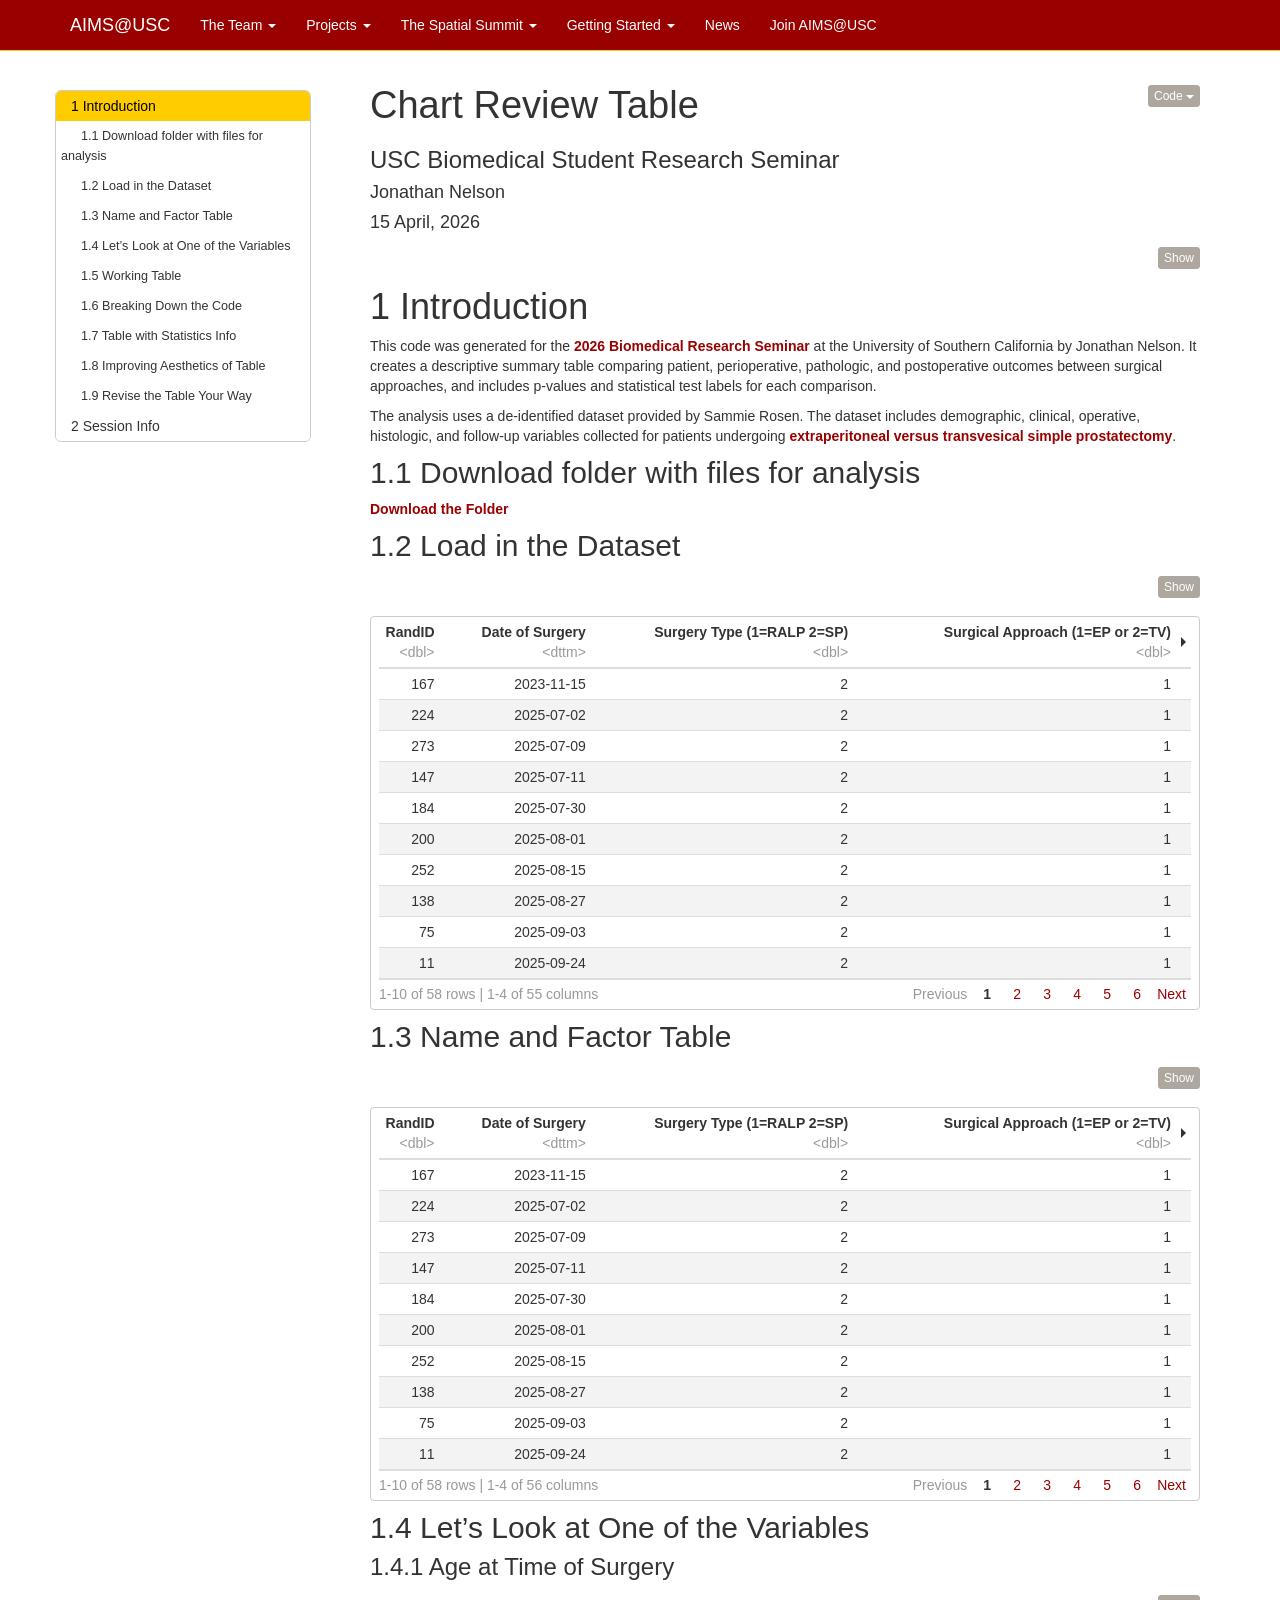
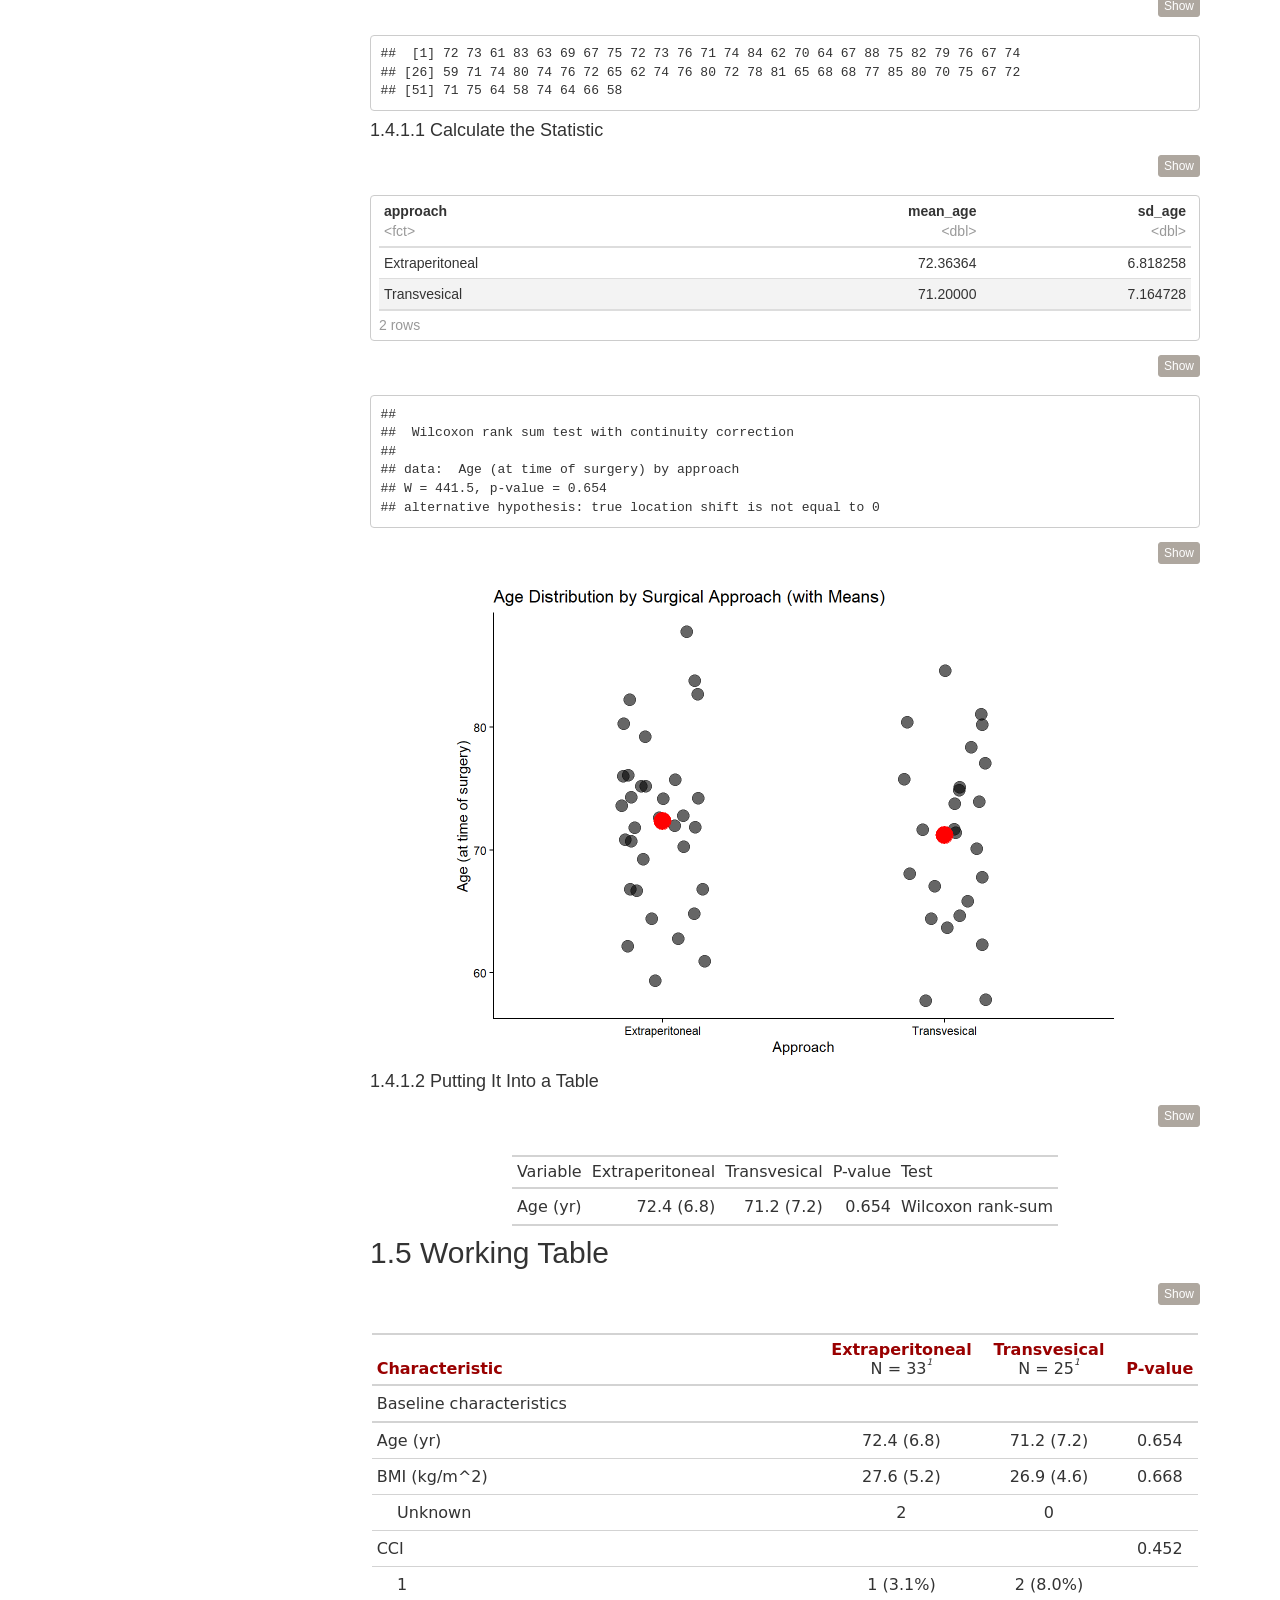
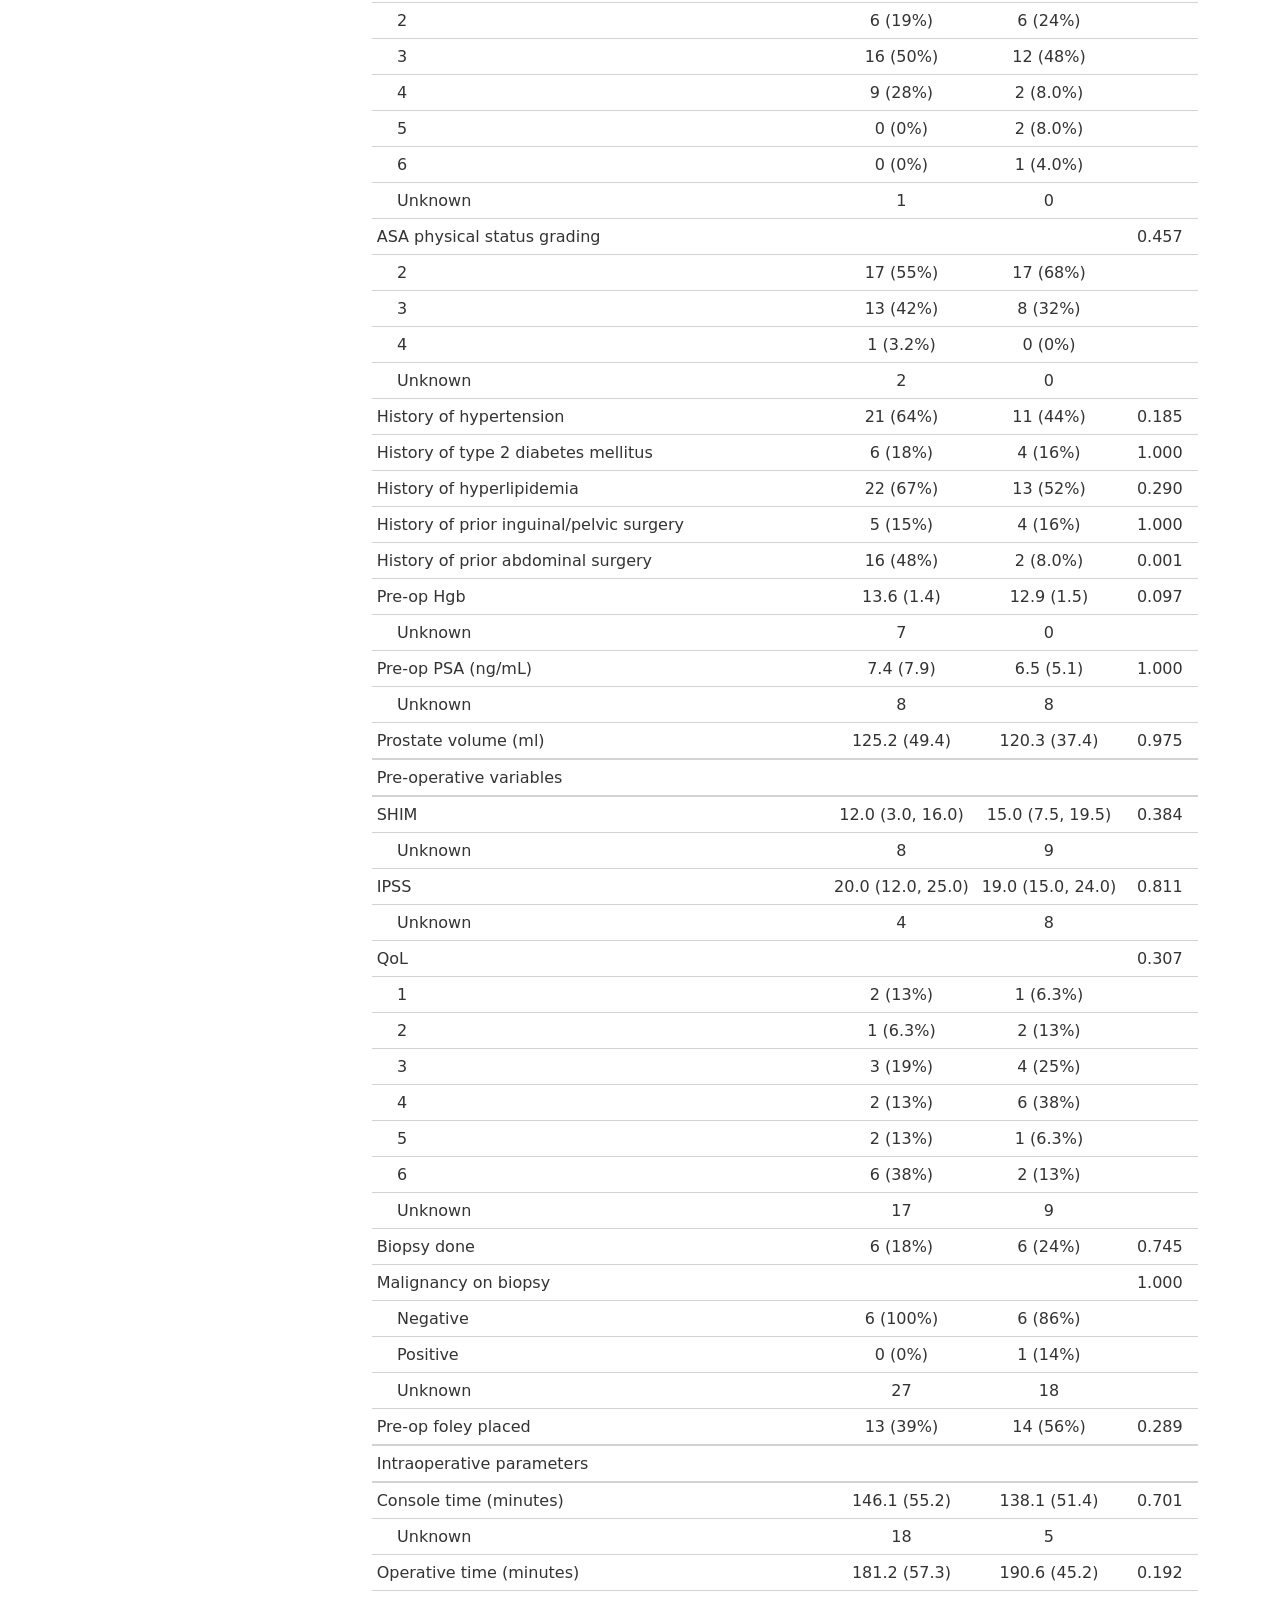
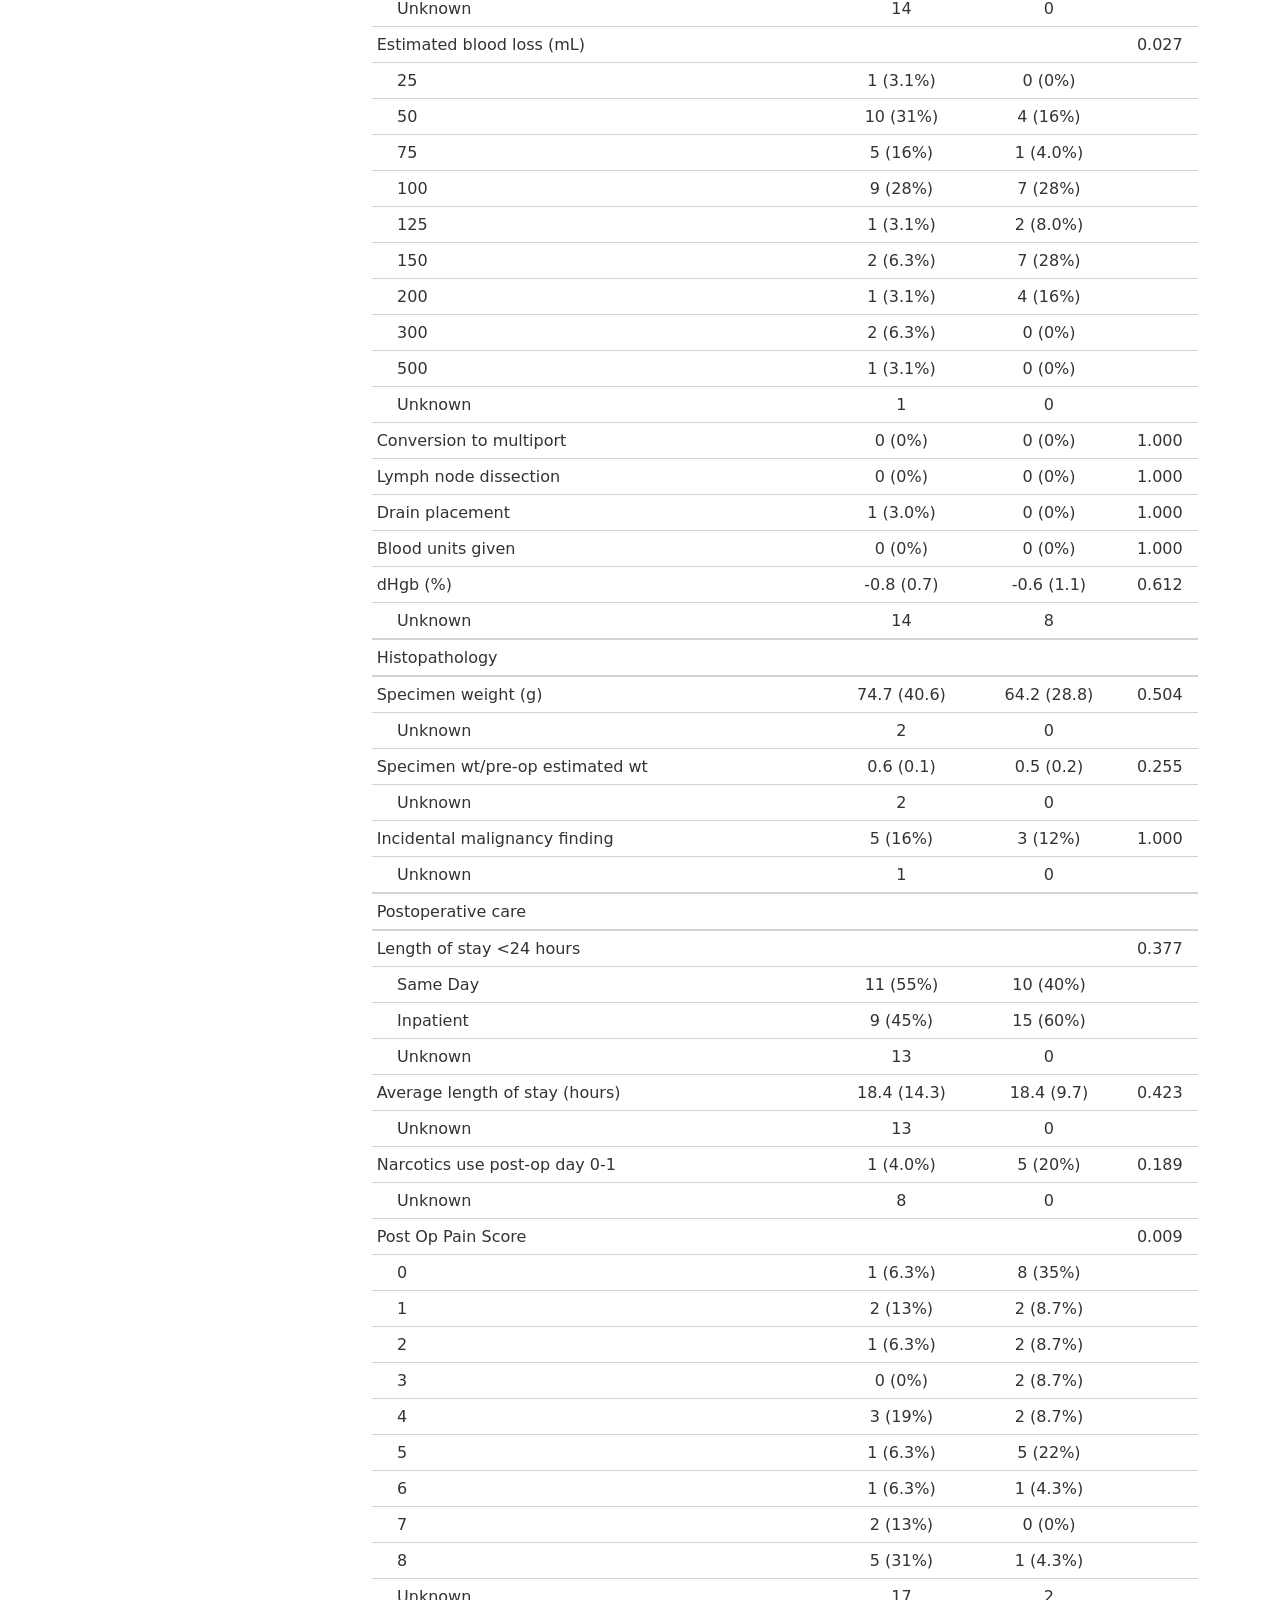
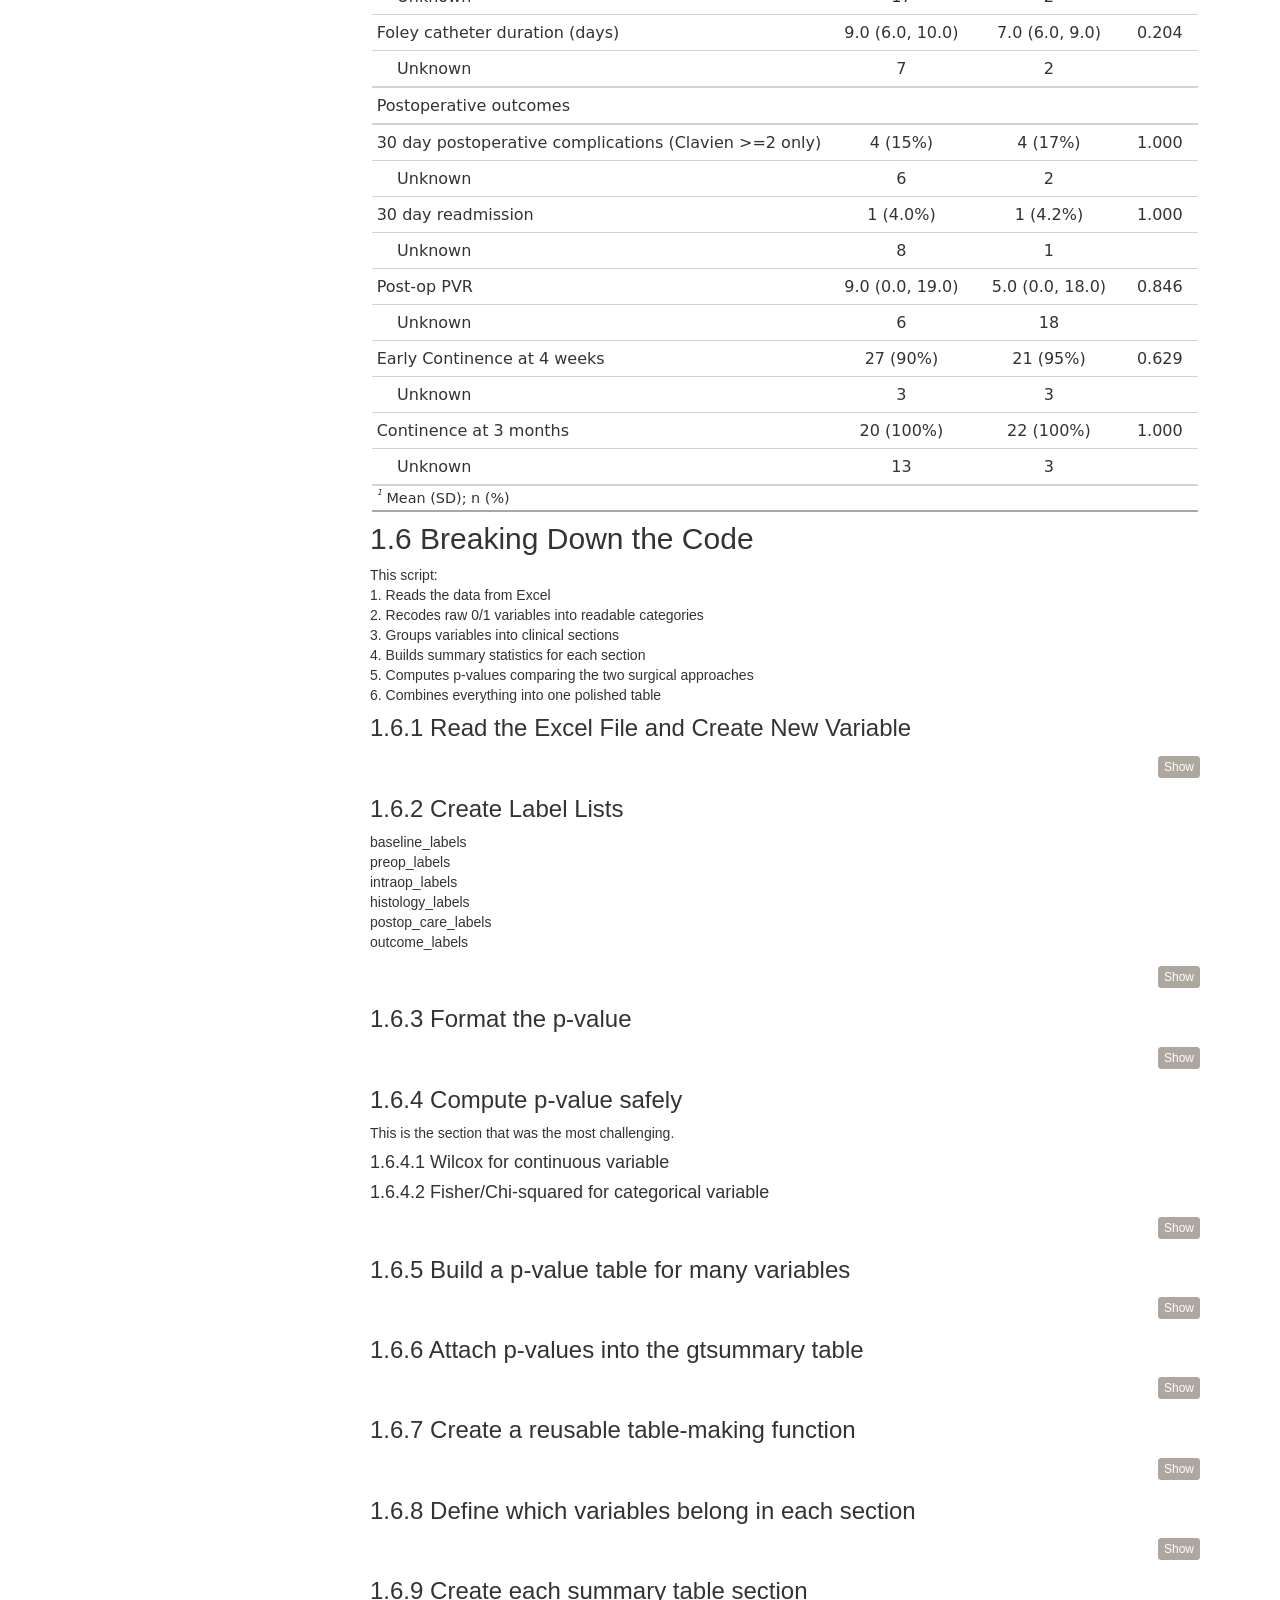
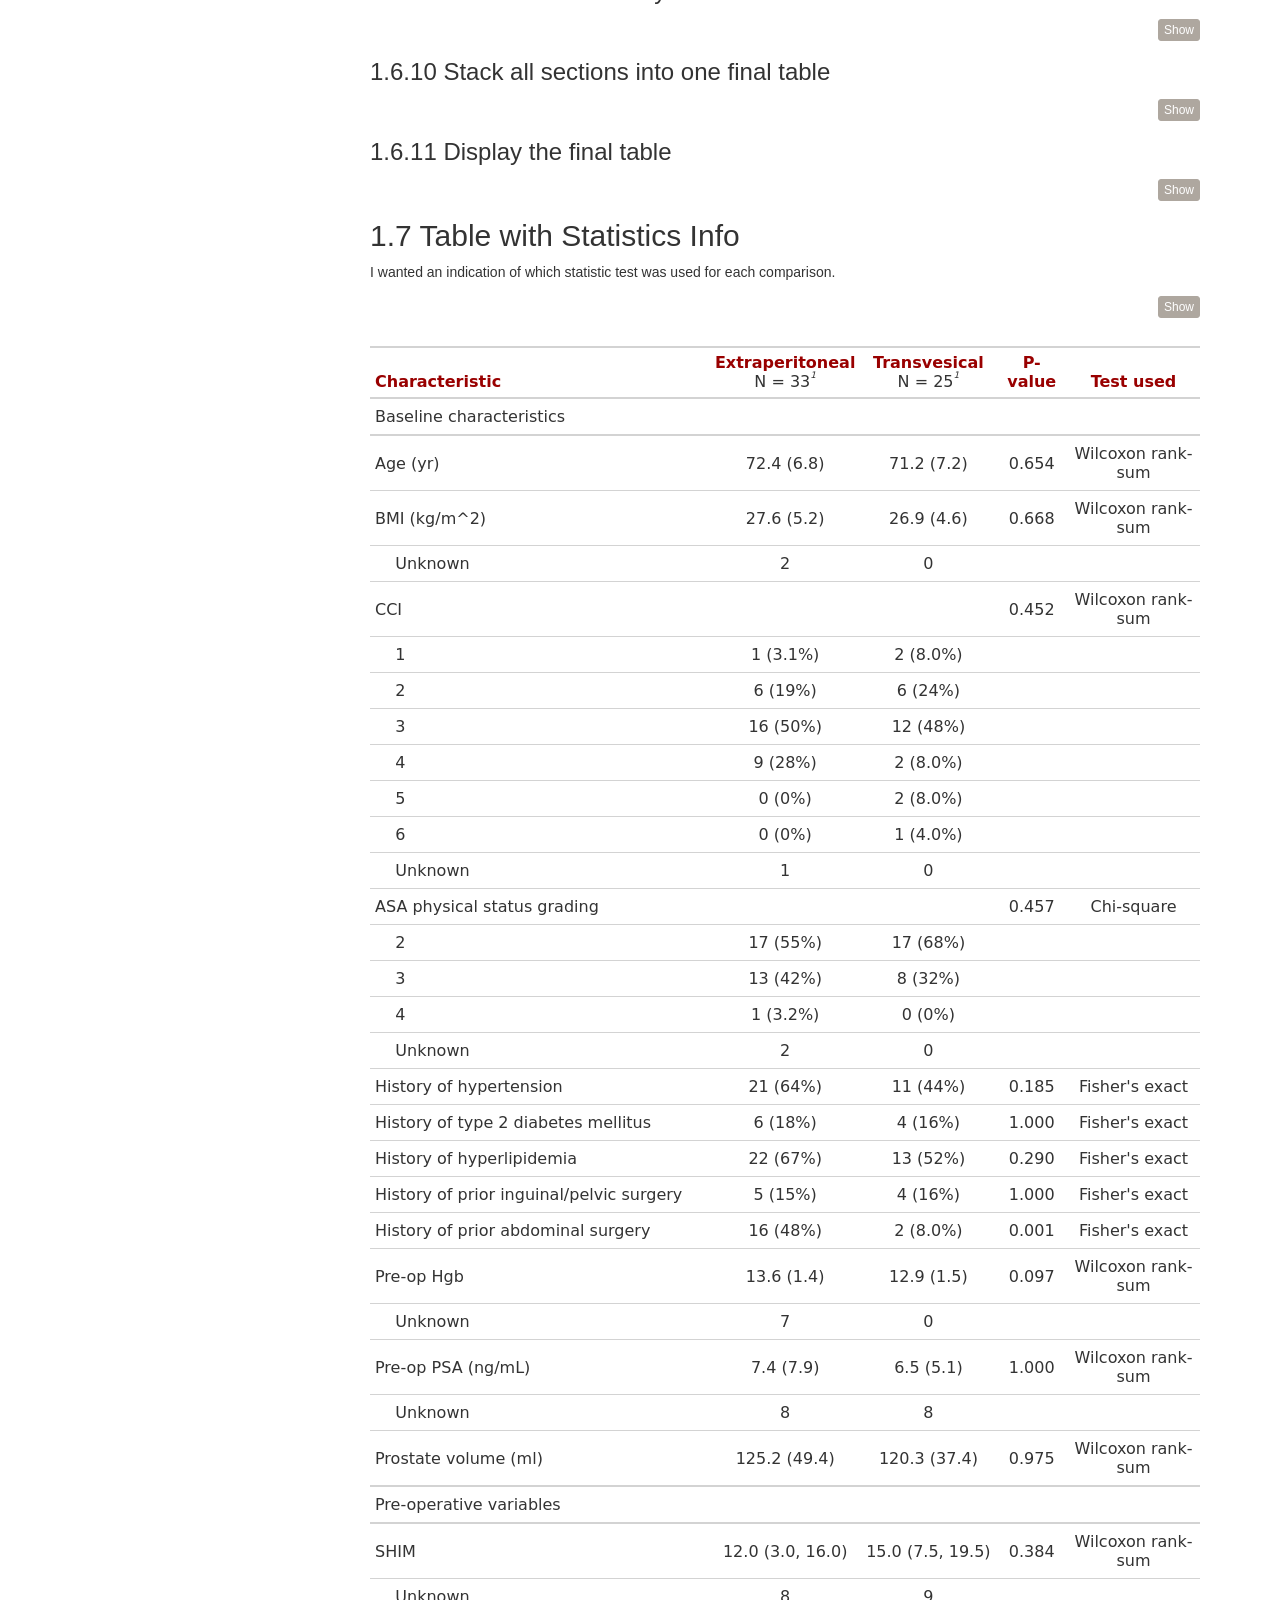
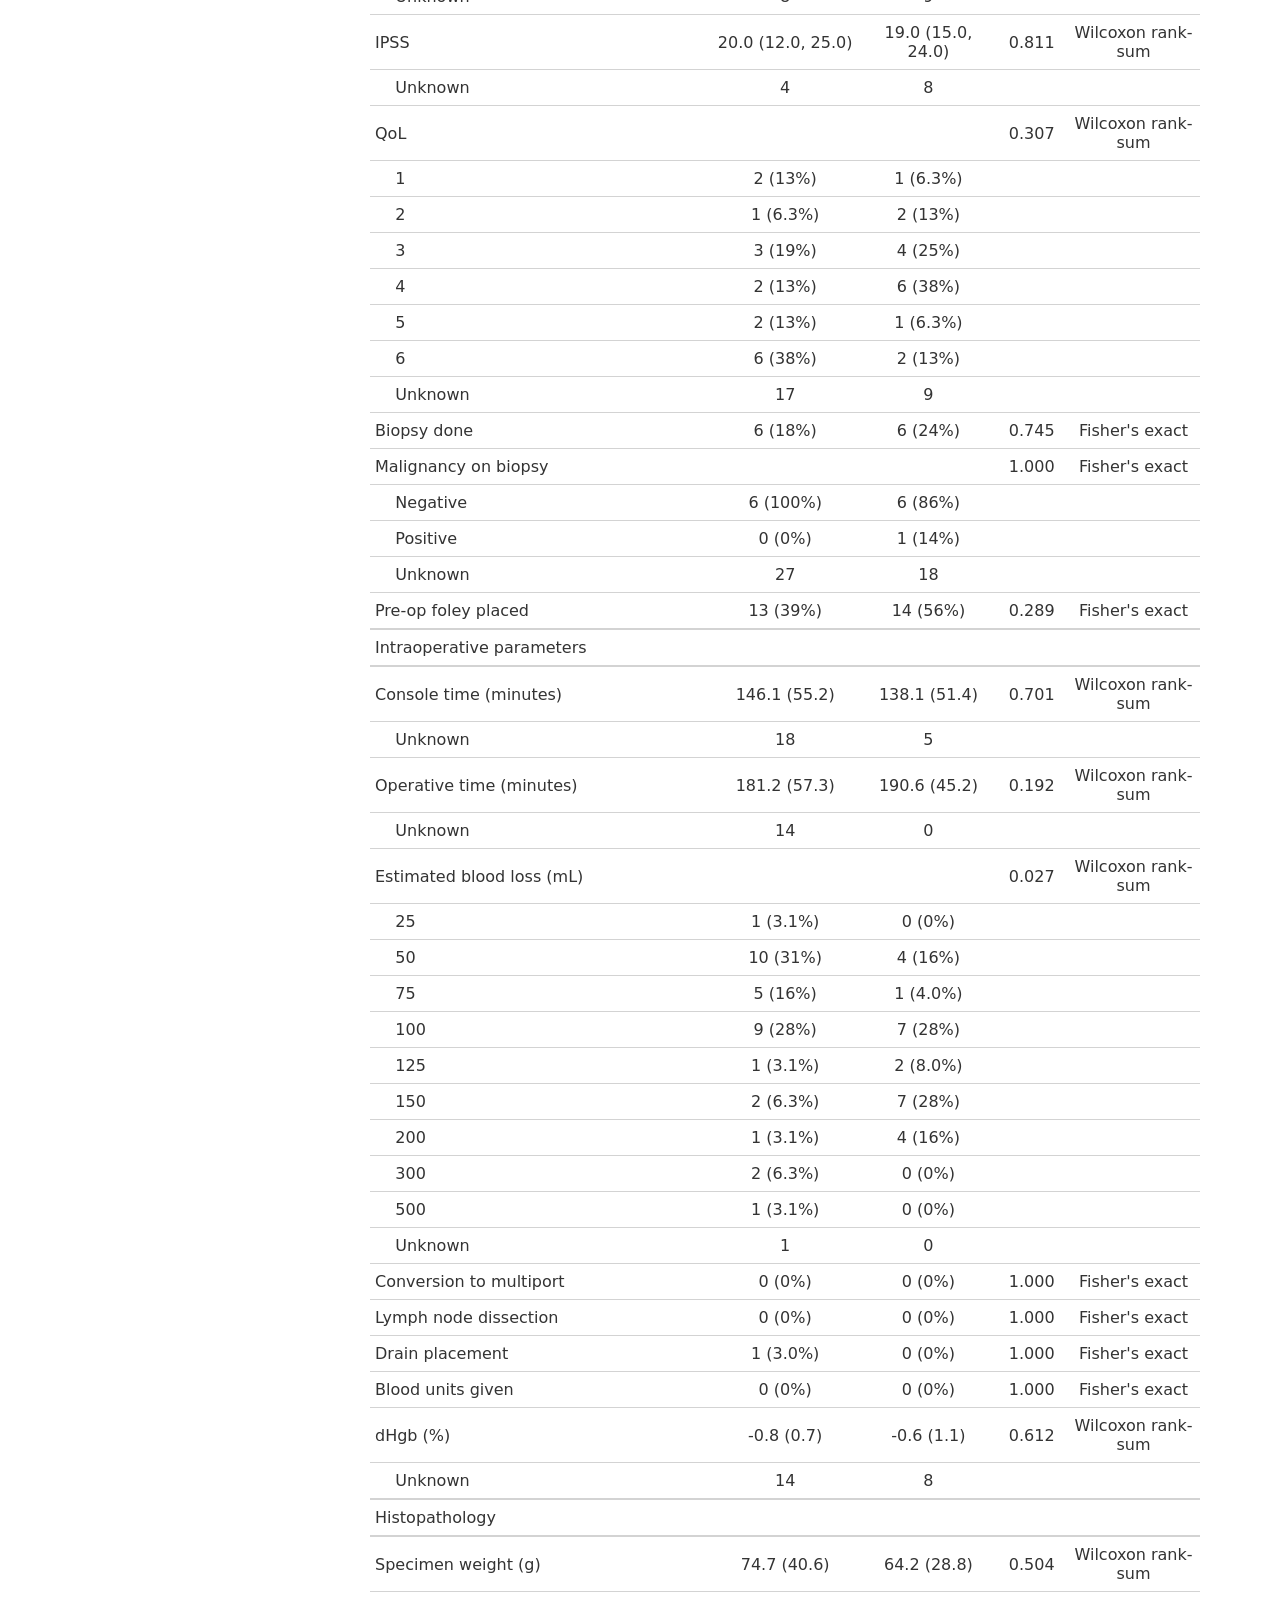
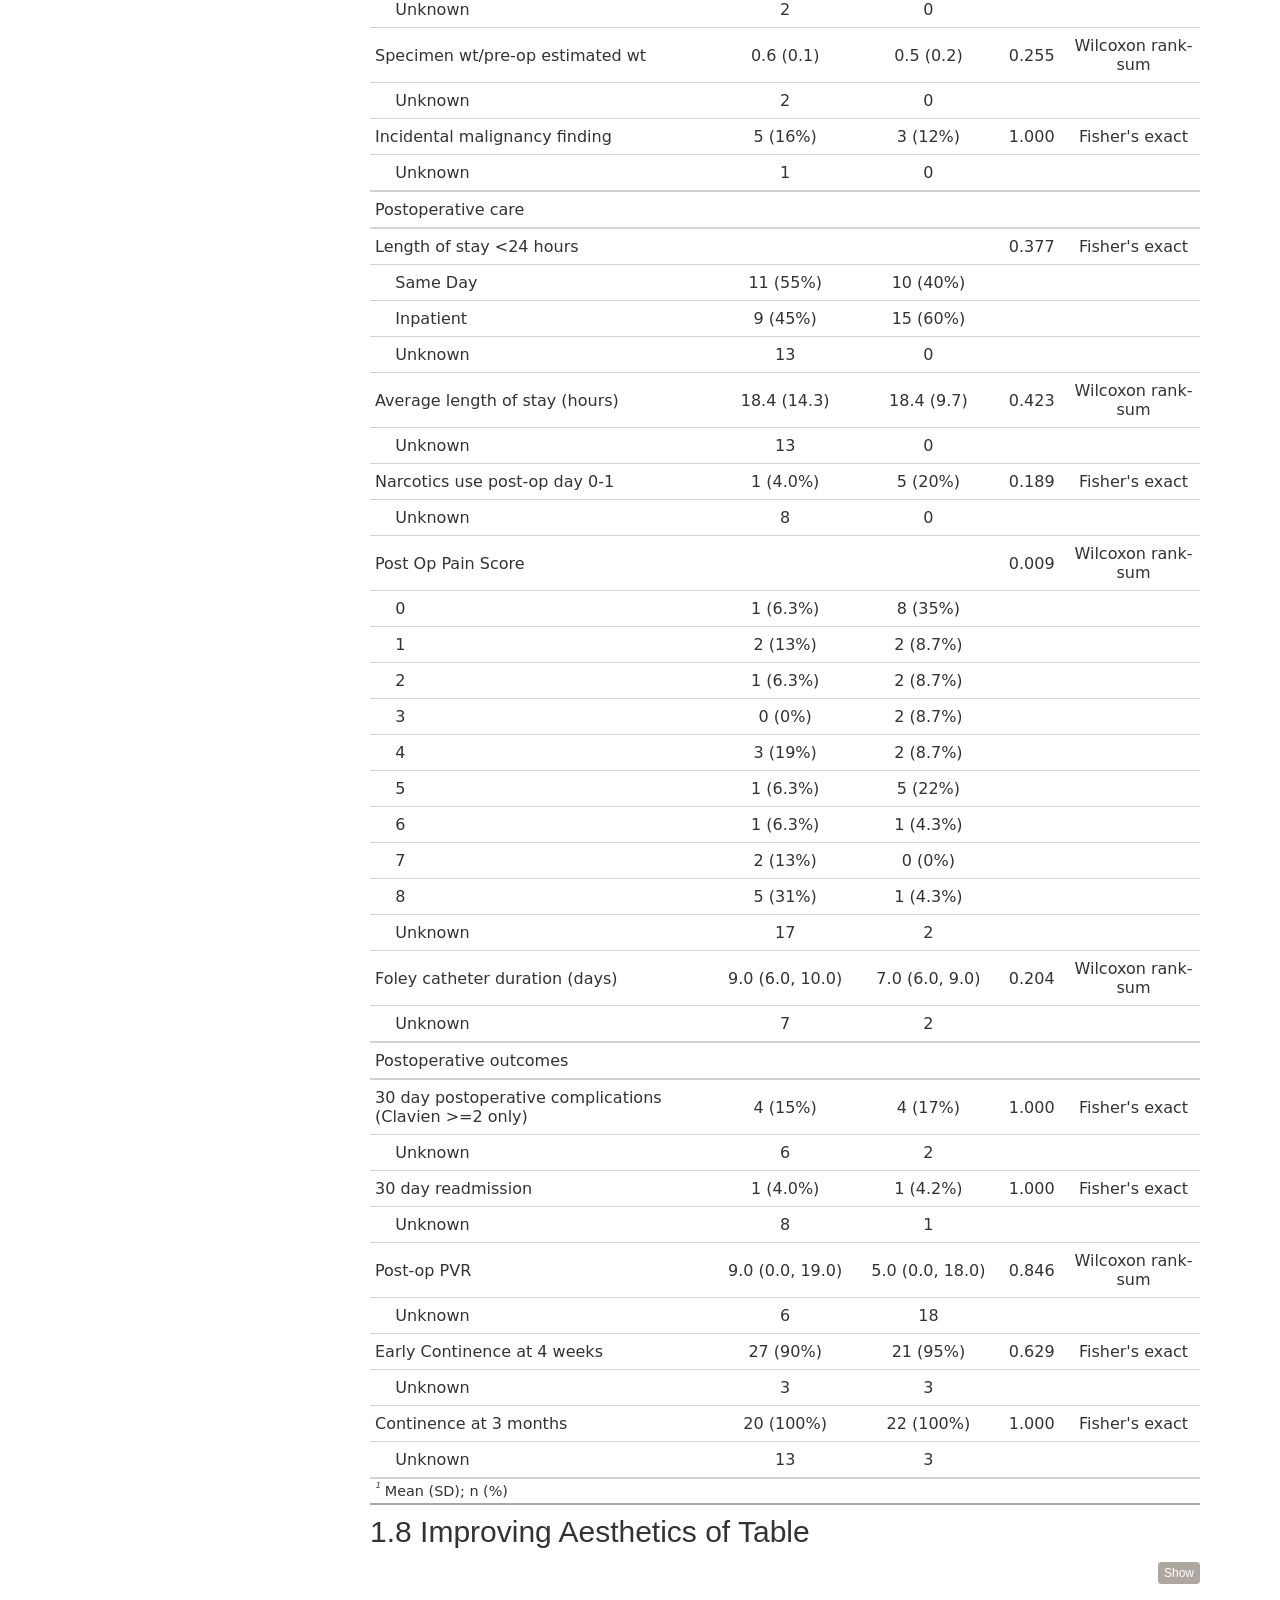
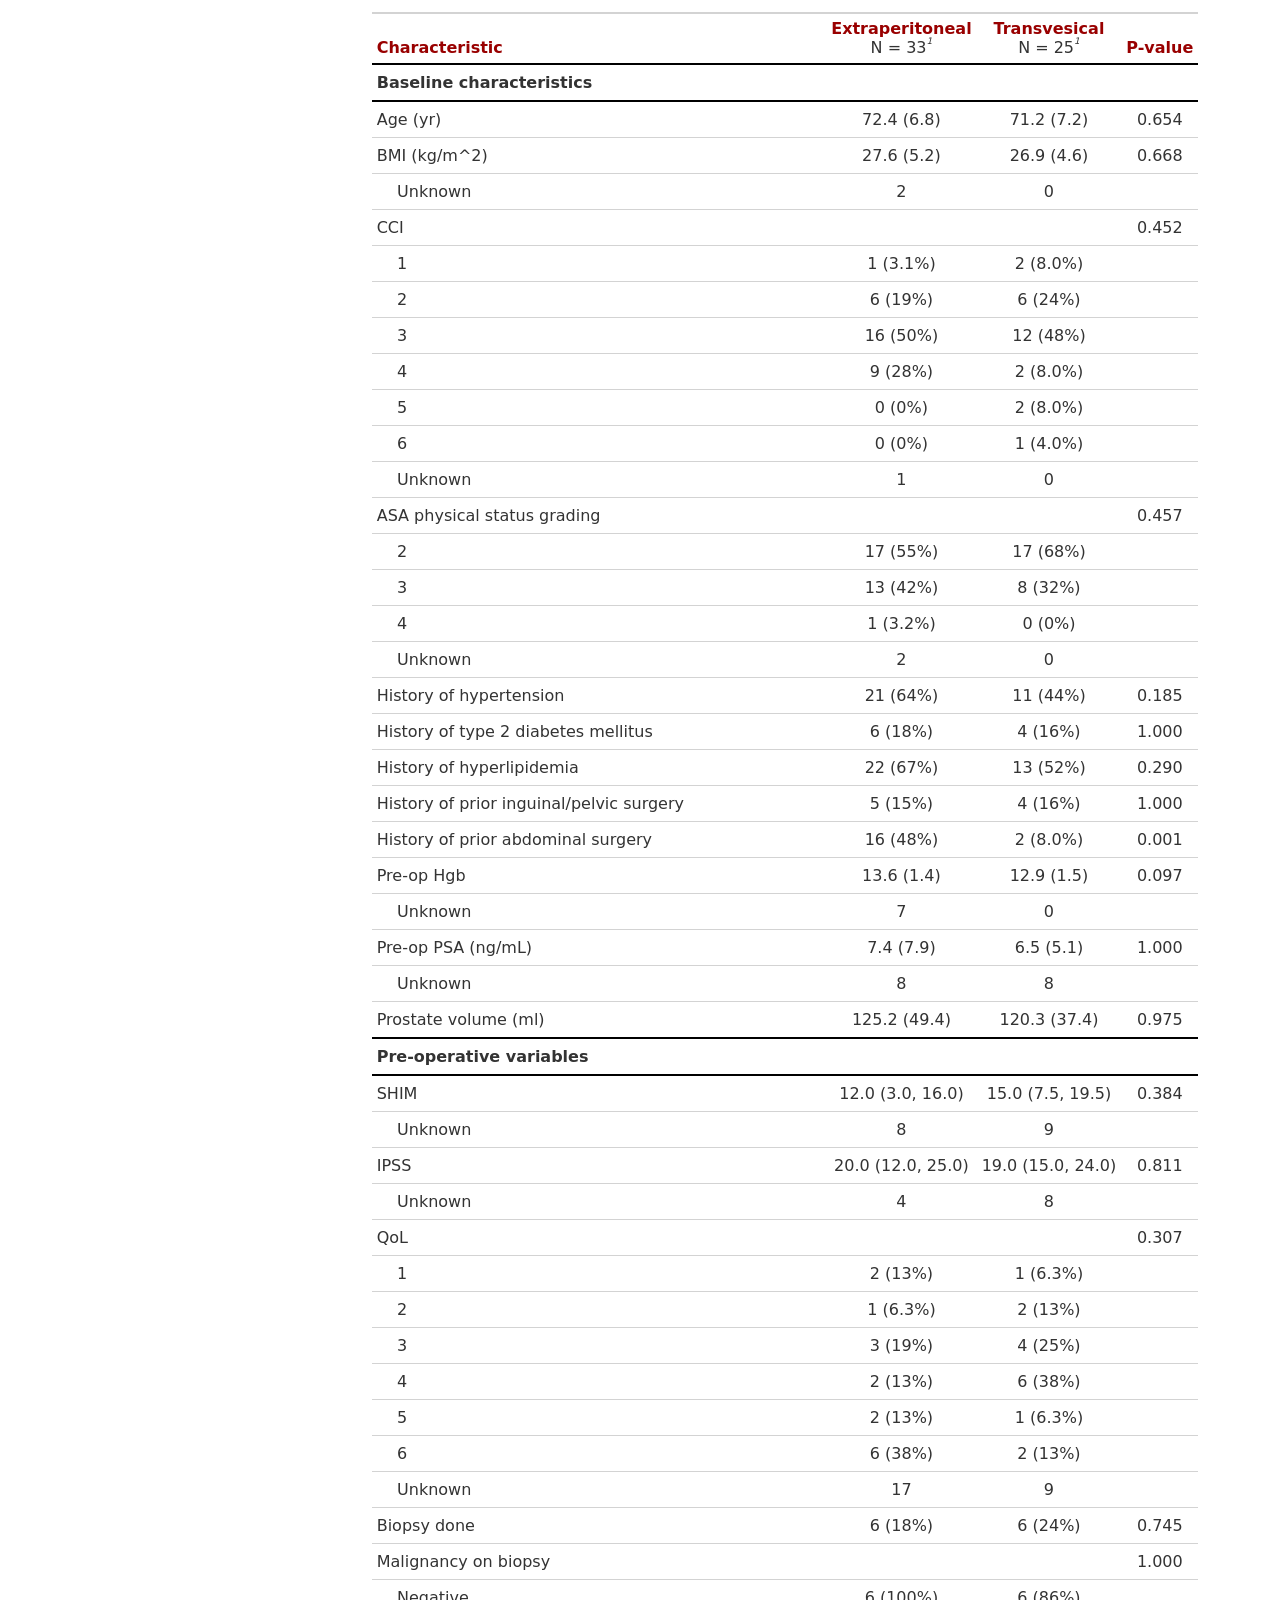
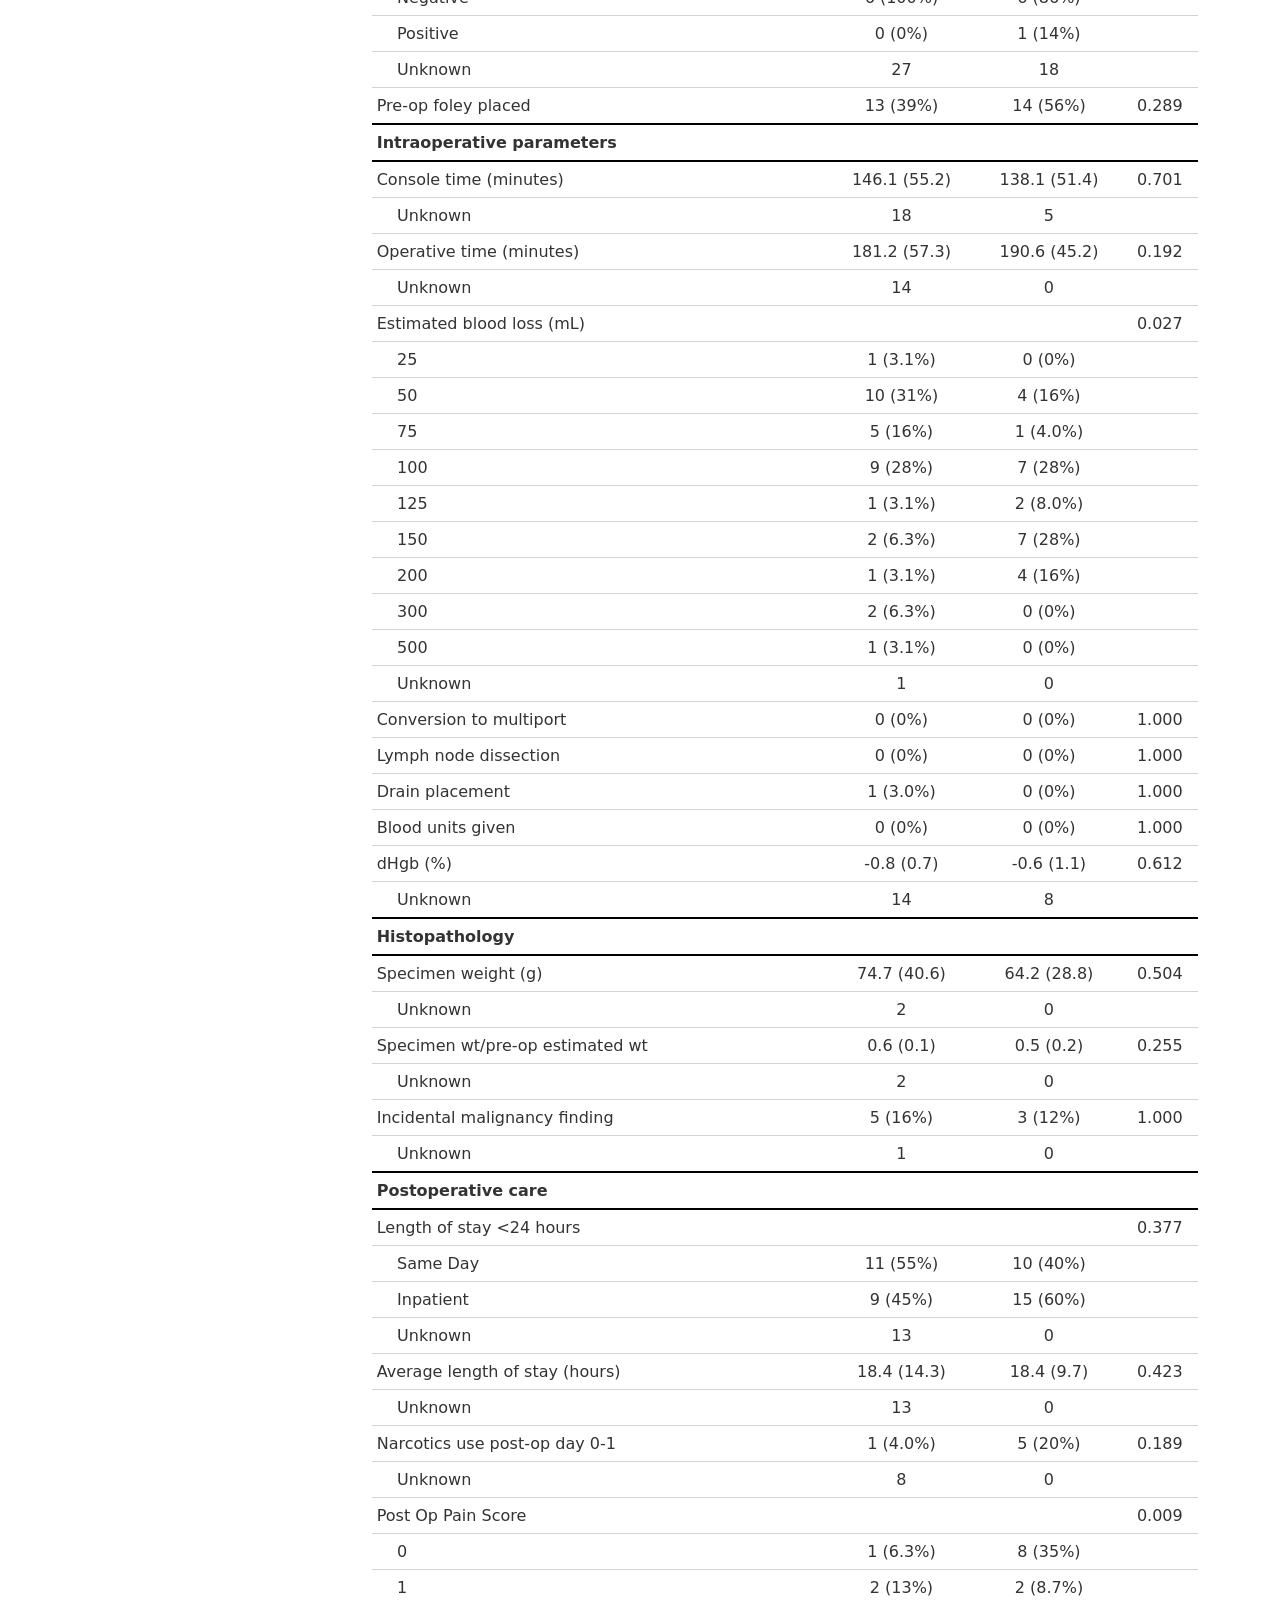
==== commit da20b230: "update8" ====
--- a/docs/chart_review_to_table.html
+++ b/docs/chart_review_to_table.html
@@ -529,10 +529,10 @@
 follow-up variables collected for patients undergoing
 <strong>extraperitoneal versus transvesical simple
 prostatectomy</strong>.</p>
-<div id="download-this-files-for-this-analysis" class="section level2"
+<div id="download-folder-with-files-for-analysis" class="section level2"
 number="1.1">
-<h2><span class="header-section-number">1.1</span>
-<strong>Download</strong> this files for this analysis</h2>
+<h2><span class="header-section-number">1.1</span> Download folder with
+files for analysis</h2>
 <p><a href="data/chart_review.zip"><strong>Download the
 Folder</strong></a></p>
 </div>
@@ -681,23 +681,23 @@
 <span id="cb10-25"><a href="#cb10-25" tabindex="-1"></a></span>
 <span id="cb10-26"><a href="#cb10-26" tabindex="-1"></a>age_tbl <span class="sc">%&gt;%</span></span>
 <span id="cb10-27"><a href="#cb10-27" tabindex="-1"></a>  <span class="fu">gt</span>()</span></code></pre></div>
-<div id="kmlsrabsfb" style="padding-left:0px;padding-right:0px;padding-top:10px;padding-bottom:10px;overflow-x:auto;overflow-y:auto;width:auto;height:auto;">
-<style>#kmlsrabsfb table {
+<div id="titnodafcn" style="padding-left:0px;padding-right:0px;padding-top:10px;padding-bottom:10px;overflow-x:auto;overflow-y:auto;width:auto;height:auto;">
+<style>#titnodafcn table {
   font-family: system-ui, 'Segoe UI', Roboto, Helvetica, Arial, sans-serif, 'Apple Color Emoji', 'Segoe UI Emoji', 'Segoe UI Symbol', 'Noto Color Emoji';
   -webkit-font-smoothing: antialiased;
   -moz-osx-font-smoothing: grayscale;
 }
 
-#kmlsrabsfb thead, #kmlsrabsfb tbody, #kmlsrabsfb tfoot, #kmlsrabsfb tr, #kmlsrabsfb td, #kmlsrabsfb th {
+#titnodafcn thead, #titnodafcn tbody, #titnodafcn tfoot, #titnodafcn tr, #titnodafcn td, #titnodafcn th {
   border-style: none;
 }
 
-#kmlsrabsfb p {
+#titnodafcn p {
   margin: 0;
   padding: 0;
 }
 
-#kmlsrabsfb .gt_table {
+#titnodafcn .gt_table {
   display: table;
   border-collapse: collapse;
   line-height: normal;
@@ -723,12 +723,12 @@
   border-left-color: #D3D3D3;
 }
 
-#kmlsrabsfb .gt_caption {
+#titnodafcn .gt_caption {
   padding-top: 4px;
   padding-bottom: 4px;
 }
 
-#kmlsrabsfb .gt_title {
+#titnodafcn .gt_title {
   color: #333333;
   font-size: 125%;
   font-weight: initial;
@@ -740,7 +740,7 @@
   border-bottom-width: 0;
 }
 
-#kmlsrabsfb .gt_subtitle {
+#titnodafcn .gt_subtitle {
   color: #333333;
   font-size: 85%;
   font-weight: initial;
@@ -752,7 +752,7 @@
   border-top-width: 0;
 }
 
-#kmlsrabsfb .gt_heading {
+#titnodafcn .gt_heading {
   background-color: #FFFFFF;
   text-align: center;
   border-bottom-color: #FFFFFF;
@@ -764,13 +764,13 @@
   border-right-color: #D3D3D3;
 }
 
-#kmlsrabsfb .gt_bottom_border {
+#titnodafcn .gt_bottom_border {
   border-bottom-style: solid;
   border-bottom-width: 2px;
   border-bottom-color: #D3D3D3;
 }
 
-#kmlsrabsfb .gt_col_headings {
+#titnodafcn .gt_col_headings {
   border-top-style: solid;
   border-top-width: 2px;
   border-top-color: #D3D3D3;
@@ -785,7 +785,7 @@
   border-right-color: #D3D3D3;
 }
 
-#kmlsrabsfb .gt_col_heading {
+#titnodafcn .gt_col_heading {
   color: #333333;
   background-color: #FFFFFF;
   font-size: 100%;
@@ -805,7 +805,7 @@
   overflow-x: hidden;
 }
 
-#kmlsrabsfb .gt_column_spanner_outer {
+#titnodafcn .gt_column_spanner_outer {
   color: #333333;
   background-color: #FFFFFF;
   font-size: 100%;
@@ -817,15 +817,15 @@
   padding-right: 4px;
 }
 
-#kmlsrabsfb .gt_column_spanner_outer:first-child {
+#titnodafcn .gt_column_spanner_outer:first-child {
   padding-left: 0;
 }
 
-#kmlsrabsfb .gt_column_spanner_outer:last-child {
+#titnodafcn .gt_column_spanner_outer:last-child {
   padding-right: 0;
 }
 
-#kmlsrabsfb .gt_column_spanner {
+#titnodafcn .gt_column_spanner {
   border-bottom-style: solid;
   border-bottom-width: 2px;
   border-bottom-color: #D3D3D3;
@@ -837,11 +837,11 @@
   width: 100%;
 }
 
-#kmlsrabsfb .gt_spanner_row {
+#titnodafcn .gt_spanner_row {
   border-bottom-style: hidden;
 }
 
-#kmlsrabsfb .gt_group_heading {
+#titnodafcn .gt_group_heading {
   padding-top: 8px;
   padding-bottom: 8px;
   padding-left: 5px;
@@ -867,7 +867,7 @@
   text-align: left;
 }
 
-#kmlsrabsfb .gt_empty_group_heading {
+#titnodafcn .gt_empty_group_heading {
   padding: 0.5px;
   color: #333333;
   background-color: #FFFFFF;
@@ -882,15 +882,15 @@
   vertical-align: middle;
 }
 
-#kmlsrabsfb .gt_from_md > :first-child {
+#titnodafcn .gt_from_md > :first-child {
   margin-top: 0;
 }
 
-#kmlsrabsfb .gt_from_md > :last-child {
+#titnodafcn .gt_from_md > :last-child {
   margin-bottom: 0;
 }
 
-#kmlsrabsfb .gt_row {
+#titnodafcn .gt_row {
   padding-top: 8px;
   padding-bottom: 8px;
   padding-left: 5px;
@@ -909,7 +909,7 @@
   overflow-x: hidden;
 }
 
-#kmlsrabsfb .gt_stub {
+#titnodafcn .gt_stub {
   color: #333333;
   background-color: #FFFFFF;
   font-size: 100%;
@@ -922,7 +922,7 @@
   padding-right: 5px;
 }
 
-#kmlsrabsfb .gt_stub_row_group {
+#titnodafcn .gt_stub_row_group {
   color: #333333;
   background-color: #FFFFFF;
   font-size: 100%;
@@ -936,15 +936,15 @@
   vertical-align: top;
 }
 
-#kmlsrabsfb .gt_row_group_first td {
+#titnodafcn .gt_row_group_first td {
   border-top-width: 2px;
 }
 
-#kmlsrabsfb .gt_row_group_first th {
+#titnodafcn .gt_row_group_first th {
   border-top-width: 2px;
 }
 
-#kmlsrabsfb .gt_summary_row {
+#titnodafcn .gt_summary_row {
   color: #333333;
   background-color: #FFFFFF;
   text-transform: inherit;
@@ -954,16 +954,16 @@
   padding-right: 5px;
 }
 
-#kmlsrabsfb .gt_first_summary_row {
+#titnodafcn .gt_first_summary_row {
   border-top-style: solid;
   border-top-color: #D3D3D3;
 }
 
-#kmlsrabsfb .gt_first_summary_row.thick {
+#titnodafcn .gt_first_summary_row.thick {
   border-top-width: 2px;
 }
 
-#kmlsrabsfb .gt_last_summary_row {
+#titnodafcn .gt_last_summary_row {
   padding-top: 8px;
   padding-bottom: 8px;
   padding-left: 5px;
@@ -973,7 +973,7 @@
   border-bottom-color: #D3D3D3;
 }
 
-#kmlsrabsfb .gt_grand_summary_row {
+#titnodafcn .gt_grand_summary_row {
   color: #333333;
   background-color: #FFFFFF;
   text-transform: inherit;
@@ -983,7 +983,7 @@
   padding-right: 5px;
 }
 
-#kmlsrabsfb .gt_first_grand_summary_row {
+#titnodafcn .gt_first_grand_summary_row {
   padding-top: 8px;
   padding-bottom: 8px;
   padding-left: 5px;
@@ -993,7 +993,7 @@
   border-top-color: #D3D3D3;
 }
 
-#kmlsrabsfb .gt_last_grand_summary_row_top {
+#titnodafcn .gt_last_grand_summary_row_top {
   padding-top: 8px;
   padding-bottom: 8px;
   padding-left: 5px;
@@ -1003,11 +1003,11 @@
   border-bottom-color: #D3D3D3;
 }
 
-#kmlsrabsfb .gt_striped {
+#titnodafcn .gt_striped {
   background-color: rgba(128, 128, 128, 0.05);
 }
 
-#kmlsrabsfb .gt_table_body {
+#titnodafcn .gt_table_body {
   border-top-style: solid;
   border-top-width: 2px;
   border-top-color: #D3D3D3;
@@ -1016,7 +1016,7 @@
   border-bottom-color: #D3D3D3;
 }
 
-#kmlsrabsfb .gt_footnotes {
+#titnodafcn .gt_footnotes {
   color: #333333;
   background-color: #FFFFFF;
   border-bottom-style: none;
@@ -1030,7 +1030,7 @@
   border-right-color: #D3D3D3;
 }
 
-#kmlsrabsfb .gt_footnote {
+#titnodafcn .gt_footnote {
   margin: 0px;
   font-size: 90%;
   padding-top: 4px;
@@ -1039,7 +1039,7 @@
   padding-right: 5px;
 }
 
-#kmlsrabsfb .gt_sourcenotes {
+#titnodafcn .gt_sourcenotes {
   color: #333333;
   background-color: #FFFFFF;
   border-bottom-style: none;
@@ -1053,7 +1053,7 @@
   border-right-color: #D3D3D3;
 }
 
-#kmlsrabsfb .gt_sourcenote {
+#titnodafcn .gt_sourcenote {
   font-size: 90%;
   padding-top: 4px;
   padding-bottom: 4px;
@@ -1061,72 +1061,72 @@
   padding-right: 5px;
 }
 
-#kmlsrabsfb .gt_left {
+#titnodafcn .gt_left {
   text-align: left;
 }
 
-#kmlsrabsfb .gt_center {
+#titnodafcn .gt_center {
   text-align: center;
 }
 
-#kmlsrabsfb .gt_right {
+#titnodafcn .gt_right {
   text-align: right;
   font-variant-numeric: tabular-nums;
 }
 
-#kmlsrabsfb .gt_font_normal {
+#titnodafcn .gt_font_normal {
   font-weight: normal;
 }
 
-#kmlsrabsfb .gt_font_bold {
+#titnodafcn .gt_font_bold {
   font-weight: bold;
 }
 
-#kmlsrabsfb .gt_font_italic {
+#titnodafcn .gt_font_italic {
   font-style: italic;
 }
 
-#kmlsrabsfb .gt_super {
+#titnodafcn .gt_super {
   font-size: 65%;
 }
 
-#kmlsrabsfb .gt_footnote_marks {
+#titnodafcn .gt_footnote_marks {
   font-size: 75%;
   vertical-align: 0.4em;
   position: initial;
 }
 
-#kmlsrabsfb .gt_asterisk {
+#titnodafcn .gt_asterisk {
   font-size: 100%;
   vertical-align: 0;
 }
 
-#kmlsrabsfb .gt_indent_1 {
+#titnodafcn .gt_indent_1 {
   text-indent: 5px;
 }
 
-#kmlsrabsfb .gt_indent_2 {
+#titnodafcn .gt_indent_2 {
   text-indent: 10px;
 }
 
-#kmlsrabsfb .gt_indent_3 {
+#titnodafcn .gt_indent_3 {
   text-indent: 15px;
 }
 
-#kmlsrabsfb .gt_indent_4 {
+#titnodafcn .gt_indent_4 {
   text-indent: 20px;
 }
 
-#kmlsrabsfb .gt_indent_5 {
+#titnodafcn .gt_indent_5 {
   text-indent: 25px;
 }
 
-#kmlsrabsfb .katex-display {
+#titnodafcn .katex-display {
   display: inline-flex !important;
   margin-bottom: 0.75em !important;
 }
 
-#kmlsrabsfb div.Reactable > div.rt-table > div.rt-thead > div.rt-tr.rt-tr-group-header > div.rt-th-group:after {
+#titnodafcn div.Reactable > div.rt-table > div.rt-thead > div.rt-tr.rt-tr-group-header > div.rt-th-group:after {
   height: 0px !important;
 }
 </style>
@@ -1467,23 +1467,23 @@
 <span id="cb11-310"><a href="#cb11-310" tabindex="-1"></a>  <span class="fu">bold_labels</span>()</span>
 <span id="cb11-311"><a href="#cb11-311" tabindex="-1"></a></span>
 <span id="cb11-312"><a href="#cb11-312" tabindex="-1"></a>final_tbl</span></code></pre></div>
-<div id="smcuxexnmb" style="padding-left:0px;padding-right:0px;padding-top:10px;padding-bottom:10px;overflow-x:auto;overflow-y:auto;width:auto;height:auto;">
-<style>#smcuxexnmb table {
+<div id="kigxydbbgf" style="padding-left:0px;padding-right:0px;padding-top:10px;padding-bottom:10px;overflow-x:auto;overflow-y:auto;width:auto;height:auto;">
+<style>#kigxydbbgf table {
   font-family: system-ui, 'Segoe UI', Roboto, Helvetica, Arial, sans-serif, 'Apple Color Emoji', 'Segoe UI Emoji', 'Segoe UI Symbol', 'Noto Color Emoji';
   -webkit-font-smoothing: antialiased;
   -moz-osx-font-smoothing: grayscale;
 }
 
-#smcuxexnmb thead, #smcuxexnmb tbody, #smcuxexnmb tfoot, #smcuxexnmb tr, #smcuxexnmb td, #smcuxexnmb th {
+#kigxydbbgf thead, #kigxydbbgf tbody, #kigxydbbgf tfoot, #kigxydbbgf tr, #kigxydbbgf td, #kigxydbbgf th {
   border-style: none;
 }
 
-#smcuxexnmb p {
+#kigxydbbgf p {
   margin: 0;
   padding: 0;
 }
 
-#smcuxexnmb .gt_table {
+#kigxydbbgf .gt_table {
   display: table;
   border-collapse: collapse;
   line-height: normal;
@@ -1509,12 +1509,12 @@
   border-left-color: #D3D3D3;
 }
 
-#smcuxexnmb .gt_caption {
+#kigxydbbgf .gt_caption {
   padding-top: 4px;
   padding-bottom: 4px;
 }
 
-#smcuxexnmb .gt_title {
+#kigxydbbgf .gt_title {
   color: #333333;
   font-size: 125%;
   font-weight: initial;
@@ -1526,7 +1526,7 @@
   border-bottom-width: 0;
 }
 
-#smcuxexnmb .gt_subtitle {
+#kigxydbbgf .gt_subtitle {
   color: #333333;
   font-size: 85%;
   font-weight: initial;
@@ -1538,7 +1538,7 @@
   border-top-width: 0;
 }
 
-#smcuxexnmb .gt_heading {
+#kigxydbbgf .gt_heading {
   background-color: #FFFFFF;
   text-align: center;
   border-bottom-color: #FFFFFF;
@@ -1550,13 +1550,13 @@
   border-right-color: #D3D3D3;
 }
 
-#smcuxexnmb .gt_bottom_border {
+#kigxydbbgf .gt_bottom_border {
   border-bottom-style: solid;
   border-bottom-width: 2px;
   border-bottom-color: #D3D3D3;
 }
 
-#smcuxexnmb .gt_col_headings {
+#kigxydbbgf .gt_col_headings {
   border-top-style: solid;
   border-top-width: 2px;
   border-top-color: #D3D3D3;
@@ -1571,7 +1571,7 @@
   border-right-color: #D3D3D3;
 }
 
-#smcuxexnmb .gt_col_heading {
+#kigxydbbgf .gt_col_heading {
   color: #333333;
   background-color: #FFFFFF;
   font-size: 100%;
@@ -1591,7 +1591,7 @@
   overflow-x: hidden;
 }
 
-#smcuxexnmb .gt_column_spanner_outer {
+#kigxydbbgf .gt_column_spanner_outer {
   color: #333333;
   background-color: #FFFFFF;
   font-size: 100%;
@@ -1603,15 +1603,15 @@
   padding-right: 4px;
 }
 
-#smcuxexnmb .gt_column_spanner_outer:first-child {
+#kigxydbbgf .gt_column_spanner_outer:first-child {
   padding-left: 0;
 }
 
-#smcuxexnmb .gt_column_spanner_outer:last-child {
+#kigxydbbgf .gt_column_spanner_outer:last-child {
   padding-right: 0;
 }
 
-#smcuxexnmb .gt_column_spanner {
+#kigxydbbgf .gt_column_spanner {
   border-bottom-style: solid;
   border-bottom-width: 2px;
   border-bottom-color: #D3D3D3;
@@ -1623,11 +1623,11 @@
   width: 100%;
 }
 
-#smcuxexnmb .gt_spanner_row {
+#kigxydbbgf .gt_spanner_row {
   border-bottom-style: hidden;
 }
 
-#smcuxexnmb .gt_group_heading {
+#kigxydbbgf .gt_group_heading {
   padding-top: 8px;
   padding-bottom: 8px;
   padding-left: 5px;
@@ -1653,7 +1653,7 @@
   text-align: left;
 }
 
-#smcuxexnmb .gt_empty_group_heading {
+#kigxydbbgf .gt_empty_group_heading {
   padding: 0.5px;
   color: #333333;
   background-color: #FFFFFF;
@@ -1668,15 +1668,15 @@
   vertical-align: middle;
 }
 
-#smcuxexnmb .gt_from_md > :first-child {
+#kigxydbbgf .gt_from_md > :first-child {
   margin-top: 0;
 }
 
-#smcuxexnmb .gt_from_md > :last-child {
+#kigxydbbgf .gt_from_md > :last-child {
   margin-bottom: 0;
 }
 
-#smcuxexnmb .gt_row {
+#kigxydbbgf .gt_row {
   padding-top: 8px;
   padding-bottom: 8px;
   padding-left: 5px;
@@ -1695,7 +1695,7 @@
   overflow-x: hidden;
 }
 
-#smcuxexnmb .gt_stub {
+#kigxydbbgf .gt_stub {
   color: #333333;
   background-color: #FFFFFF;
   font-size: 100%;
@@ -1708,7 +1708,7 @@
   padding-right: 5px;
 }
 
-#smcuxexnmb .gt_stub_row_group {
+#kigxydbbgf .gt_stub_row_group {
   color: #333333;
   background-color: #FFFFFF;
   font-size: 100%;
@@ -1722,15 +1722,15 @@
   vertical-align: top;
 }
 
-#smcuxexnmb .gt_row_group_first td {
+#kigxydbbgf .gt_row_group_first td {
   border-top-width: 2px;
 }
 
-#smcuxexnmb .gt_row_group_first th {
+#kigxydbbgf .gt_row_group_first th {
   border-top-width: 2px;
 }
 
-#smcuxexnmb .gt_summary_row {
+#kigxydbbgf .gt_summary_row {
   color: #333333;
   background-color: #FFFFFF;
   text-transform: inherit;
@@ -1740,16 +1740,16 @@
   padding-right: 5px;
 }
 
-#smcuxexnmb .gt_first_summary_row {
+#kigxydbbgf .gt_first_summary_row {
   border-top-style: solid;
   border-top-color: #D3D3D3;
 }
 
-#smcuxexnmb .gt_first_summary_row.thick {
+#kigxydbbgf .gt_first_summary_row.thick {
   border-top-width: 2px;
 }
 
-#smcuxexnmb .gt_last_summary_row {
+#kigxydbbgf .gt_last_summary_row {
   padding-top: 8px;
   padding-bottom: 8px;
   padding-left: 5px;
@@ -1759,7 +1759,7 @@
   border-bottom-color: #D3D3D3;
 }
 
-#smcuxexnmb .gt_grand_summary_row {
+#kigxydbbgf .gt_grand_summary_row {
   color: #333333;
   background-color: #FFFFFF;
   text-transform: inherit;
@@ -1769,7 +1769,7 @@
   padding-right: 5px;
 }
 
-#smcuxexnmb .gt_first_grand_summary_row {
+#kigxydbbgf .gt_first_grand_summary_row {
   padding-top: 8px;
   padding-bottom: 8px;
   padding-left: 5px;
@@ -1779,7 +1779,7 @@
   border-top-color: #D3D3D3;
 }
 
-#smcuxexnmb .gt_last_grand_summary_row_top {
+#kigxydbbgf .gt_last_grand_summary_row_top {
   padding-top: 8px;
   padding-bottom: 8px;
   padding-left: 5px;
@@ -1789,11 +1789,11 @@
   border-bottom-color: #D3D3D3;
 }
 
-#smcuxexnmb .gt_striped {
+#kigxydbbgf .gt_striped {
   background-color: rgba(128, 128, 128, 0.05);
 }
 
-#smcuxexnmb .gt_table_body {
+#kigxydbbgf .gt_table_body {
   border-top-style: solid;
   border-top-width: 2px;
   border-top-color: #D3D3D3;
@@ -1802,7 +1802,7 @@
   border-bottom-color: #D3D3D3;
 }
 
-#smcuxexnmb .gt_footnotes {
+#kigxydbbgf .gt_footnotes {
   color: #333333;
   background-color: #FFFFFF;
   border-bottom-style: none;
@@ -1816,7 +1816,7 @@
   border-right-color: #D3D3D3;
 }
 
-#smcuxexnmb .gt_footnote {
+#kigxydbbgf .gt_footnote {
   margin: 0px;
   font-size: 90%;
   padding-top: 4px;
@@ -1825,7 +1825,7 @@
   padding-right: 5px;
 }
 
-#smcuxexnmb .gt_sourcenotes {
+#kigxydbbgf .gt_sourcenotes {
   color: #333333;
   background-color: #FFFFFF;
   border-bottom-style: none;
@@ -1839,7 +1839,7 @@
   border-right-color: #D3D3D3;
 }
 
-#smcuxexnmb .gt_sourcenote {
+#kigxydbbgf .gt_sourcenote {
   font-size: 90%;
   padding-top: 4px;
   padding-bottom: 4px;
@@ -1847,72 +1847,72 @@
   padding-right: 5px;
 }
 
-#smcuxexnmb .gt_left {
+#kigxydbbgf .gt_left {
   text-align: left;
 }
 
-#smcuxexnmb .gt_center {
+#kigxydbbgf .gt_center {
   text-align: center;
 }
 
-#smcuxexnmb .gt_right {
+#kigxydbbgf .gt_right {
   text-align: right;
   font-variant-numeric: tabular-nums;
 }
 
-#smcuxexnmb .gt_font_normal {
+#kigxydbbgf .gt_font_normal {
   font-weight: normal;
 }
 
-#smcuxexnmb .gt_font_bold {
+#kigxydbbgf .gt_font_bold {
   font-weight: bold;
 }
 
-#smcuxexnmb .gt_font_italic {
+#kigxydbbgf .gt_font_italic {
   font-style: italic;
 }
 
-#smcuxexnmb .gt_super {
+#kigxydbbgf .gt_super {
   font-size: 65%;
 }
 
-#smcuxexnmb .gt_footnote_marks {
+#kigxydbbgf .gt_footnote_marks {
   font-size: 75%;
   vertical-align: 0.4em;
   position: initial;
 }
 
-#smcuxexnmb .gt_asterisk {
+#kigxydbbgf .gt_asterisk {
   font-size: 100%;
   vertical-align: 0;
 }
 
-#smcuxexnmb .gt_indent_1 {
+#kigxydbbgf .gt_indent_1 {
   text-indent: 5px;
 }
 
-#smcuxexnmb .gt_indent_2 {
+#kigxydbbgf .gt_indent_2 {
   text-indent: 10px;
 }
 
-#smcuxexnmb .gt_indent_3 {
+#kigxydbbgf .gt_indent_3 {
   text-indent: 15px;
 }
 
-#smcuxexnmb .gt_indent_4 {
+#kigxydbbgf .gt_indent_4 {
   text-indent: 20px;
 }
 
-#smcuxexnmb .gt_indent_5 {
+#kigxydbbgf .gt_indent_5 {
   text-indent: 25px;
 }
 
-#smcuxexnmb .katex-display {
+#kigxydbbgf .katex-display {
   display: inline-flex !important;
   margin-bottom: 0.75em !important;
 }
 
-#smcuxexnmb div.Reactable > div.rt-table > div.rt-thead > div.rt-tr.rt-tr-group-header > div.rt-th-group:after {
+#kigxydbbgf div.Reactable > div.rt-table > div.rt-thead > div.rt-tr.rt-tr-group-header > div.rt-th-group:after {
   height: 0px !important;
 }
 </style>
@@ -2785,23 +2785,23 @@
 <span id="cb23-321"><a href="#cb23-321" tabindex="-1"></a>  <span class="fu">bold_labels</span>()</span>
 <span id="cb23-322"><a href="#cb23-322" tabindex="-1"></a></span>
 <span id="cb23-323"><a href="#cb23-323" tabindex="-1"></a>final_tbl_2</span></code></pre></div>
-<div id="kjbelupuws" style="padding-left:0px;padding-right:0px;padding-top:10px;padding-bottom:10px;overflow-x:auto;overflow-y:auto;width:auto;height:auto;">
-<style>#kjbelupuws table {
+<div id="ifltcnlygj" style="padding-left:0px;padding-right:0px;padding-top:10px;padding-bottom:10px;overflow-x:auto;overflow-y:auto;width:auto;height:auto;">
+<style>#ifltcnlygj table {
   font-family: system-ui, 'Segoe UI', Roboto, Helvetica, Arial, sans-serif, 'Apple Color Emoji', 'Segoe UI Emoji', 'Segoe UI Symbol', 'Noto Color Emoji';
   -webkit-font-smoothing: antialiased;
   -moz-osx-font-smoothing: grayscale;
 }
 
-#kjbelupuws thead, #kjbelupuws tbody, #kjbelupuws tfoot, #kjbelupuws tr, #kjbelupuws td, #kjbelupuws th {
+#ifltcnlygj thead, #ifltcnlygj tbody, #ifltcnlygj tfoot, #ifltcnlygj tr, #ifltcnlygj td, #ifltcnlygj th {
   border-style: none;
 }
 
-#kjbelupuws p {
+#ifltcnlygj p {
   margin: 0;
   padding: 0;
 }
 
-#kjbelupuws .gt_table {
+#ifltcnlygj .gt_table {
   display: table;
   border-collapse: collapse;
   line-height: normal;
@@ -2827,12 +2827,12 @@
   border-left-color: #D3D3D3;
 }
 
-#kjbelupuws .gt_caption {
+#ifltcnlygj .gt_caption {
   padding-top: 4px;
   padding-bottom: 4px;
 }
 
-#kjbelupuws .gt_title {
+#ifltcnlygj .gt_title {
   color: #333333;
   font-size: 125%;
   font-weight: initial;
@@ -2844,7 +2844,7 @@
   border-bottom-width: 0;
 }
 
-#kjbelupuws .gt_subtitle {
+#ifltcnlygj .gt_subtitle {
   color: #333333;
   font-size: 85%;
   font-weight: initial;
@@ -2856,7 +2856,7 @@
   border-top-width: 0;
 }
 
-#kjbelupuws .gt_heading {
+#ifltcnlygj .gt_heading {
   background-color: #FFFFFF;
   text-align: center;
   border-bottom-color: #FFFFFF;
@@ -2868,13 +2868,13 @@
   border-right-color: #D3D3D3;
 }
 
-#kjbelupuws .gt_bottom_border {
+#ifltcnlygj .gt_bottom_border {
   border-bottom-style: solid;
   border-bottom-width: 2px;
   border-bottom-color: #D3D3D3;
 }
 
-#kjbelupuws .gt_col_headings {
+#ifltcnlygj .gt_col_headings {
   border-top-style: solid;
   border-top-width: 2px;
   border-top-color: #D3D3D3;
@@ -2889,7 +2889,7 @@
   border-right-color: #D3D3D3;
 }
 
-#kjbelupuws .gt_col_heading {
+#ifltcnlygj .gt_col_heading {
   color: #333333;
   background-color: #FFFFFF;
   font-size: 100%;
@@ -2909,7 +2909,7 @@
   overflow-x: hidden;
 }
 
-#kjbelupuws .gt_column_spanner_outer {
+#ifltcnlygj .gt_column_spanner_outer {
   color: #333333;
   background-color: #FFFFFF;
   font-size: 100%;
@@ -2921,15 +2921,15 @@
   padding-right: 4px;
 }
 
-#kjbelupuws .gt_column_spanner_outer:first-child {
+#ifltcnlygj .gt_column_spanner_outer:first-child {
   padding-left: 0;
 }
 
-#kjbelupuws .gt_column_spanner_outer:last-child {
+#ifltcnlygj .gt_column_spanner_outer:last-child {
   padding-right: 0;
 }
 
-#kjbelupuws .gt_column_spanner {
+#ifltcnlygj .gt_column_spanner {
   border-bottom-style: solid;
   border-bottom-width: 2px;
   border-bottom-color: #D3D3D3;
@@ -2941,11 +2941,11 @@
   width: 100%;
 }
 
-#kjbelupuws .gt_spanner_row {
+#ifltcnlygj .gt_spanner_row {
   border-bottom-style: hidden;
 }
 
-#kjbelupuws .gt_group_heading {
+#ifltcnlygj .gt_group_heading {
   padding-top: 8px;
   padding-bottom: 8px;
   padding-left: 5px;
@@ -2971,7 +2971,7 @@
   text-align: left;
 }
 
-#kjbelupuws .gt_empty_group_heading {
+#ifltcnlygj .gt_empty_group_heading {
   padding: 0.5px;
   color: #333333;
   background-color: #FFFFFF;
@@ -2986,15 +2986,15 @@
   vertical-align: middle;
 }
 
-#kjbelupuws .gt_from_md > :first-child {
+#ifltcnlygj .gt_from_md > :first-child {
   margin-top: 0;
 }
 
-#kjbelupuws .gt_from_md > :last-child {
+#ifltcnlygj .gt_from_md > :last-child {
   margin-bottom: 0;
 }
 
-#kjbelupuws .gt_row {
+#ifltcnlygj .gt_row {
   padding-top: 8px;
   padding-bottom: 8px;
   padding-left: 5px;
@@ -3013,7 +3013,7 @@
   overflow-x: hidden;
 }
 
-#kjbelupuws .gt_stub {
+#ifltcnlygj .gt_stub {
   color: #333333;
   background-color: #FFFFFF;
   font-size: 100%;
@@ -3026,7 +3026,7 @@
   padding-right: 5px;
 }
 
-#kjbelupuws .gt_stub_row_group {
+#ifltcnlygj .gt_stub_row_group {
   color: #333333;
   background-color: #FFFFFF;
   font-size: 100%;
@@ -3040,15 +3040,15 @@
   vertical-align: top;
 }
 
-#kjbelupuws .gt_row_group_first td {
+#ifltcnlygj .gt_row_group_first td {
   border-top-width: 2px;
 }
 
-#kjbelupuws .gt_row_group_first th {
+#ifltcnlygj .gt_row_group_first th {
   border-top-width: 2px;
 }
 
-#kjbelupuws .gt_summary_row {
+#ifltcnlygj .gt_summary_row {
   color: #333333;
   background-color: #FFFFFF;
   text-transform: inherit;
@@ -3058,16 +3058,16 @@
   padding-right: 5px;
 }
 
-#kjbelupuws .gt_first_summary_row {
+#ifltcnlygj .gt_first_summary_row {
   border-top-style: solid;
   border-top-color: #D3D3D3;
 }
 
-#kjbelupuws .gt_first_summary_row.thick {
+#ifltcnlygj .gt_first_summary_row.thick {
   border-top-width: 2px;
 }
 
-#kjbelupuws .gt_last_summary_row {
+#ifltcnlygj .gt_last_summary_row {
   padding-top: 8px;
   padding-bottom: 8px;
   padding-left: 5px;
@@ -3077,7 +3077,7 @@
   border-bottom-color: #D3D3D3;
 }
 
-#kjbelupuws .gt_grand_summary_row {
+#ifltcnlygj .gt_grand_summary_row {
   color: #333333;
   background-color: #FFFFFF;
   text-transform: inherit;
@@ -3087,7 +3087,7 @@
   padding-right: 5px;
 }
 
-#kjbelupuws .gt_first_grand_summary_row {
+#ifltcnlygj .gt_first_grand_summary_row {
   padding-top: 8px;
   padding-bottom: 8px;
   padding-left: 5px;
@@ -3097,7 +3097,7 @@
   border-top-color: #D3D3D3;
 }
 
-#kjbelupuws .gt_last_grand_summary_row_top {
+#ifltcnlygj .gt_last_grand_summary_row_top {
   padding-top: 8px;
   padding-bottom: 8px;
   padding-left: 5px;
@@ -3107,11 +3107,11 @@
   border-bottom-color: #D3D3D3;
 }
 
-#kjbelupuws .gt_striped {
+#ifltcnlygj .gt_striped {
   background-color: rgba(128, 128, 128, 0.05);
 }
 
-#kjbelupuws .gt_table_body {
+#ifltcnlygj .gt_table_body {
   border-top-style: solid;
   border-top-width: 2px;
   border-top-color: #D3D3D3;
@@ -3120,7 +3120,7 @@
   border-bottom-color: #D3D3D3;
 }
 
-#kjbelupuws .gt_footnotes {
+#ifltcnlygj .gt_footnotes {
   color: #333333;
   background-color: #FFFFFF;
   border-bottom-style: none;
@@ -3134,7 +3134,7 @@
   border-right-color: #D3D3D3;
 }
 
-#kjbelupuws .gt_footnote {
+#ifltcnlygj .gt_footnote {
   margin: 0px;
   font-size: 90%;
   padding-top: 4px;
@@ -3143,7 +3143,7 @@
   padding-right: 5px;
 }
 
-#kjbelupuws .gt_sourcenotes {
+#ifltcnlygj .gt_sourcenotes {
   color: #333333;
   background-color: #FFFFFF;
   border-bottom-style: none;
@@ -3157,7 +3157,7 @@
   border-right-color: #D3D3D3;
 }
 
-#kjbelupuws .gt_sourcenote {
+#ifltcnlygj .gt_sourcenote {
   font-size: 90%;
   padding-top: 4px;
   padding-bottom: 4px;
@@ -3165,72 +3165,72 @@
   padding-right: 5px;
 }
 
-#kjbelupuws .gt_left {
+#ifltcnlygj .gt_left {
   text-align: left;
 }
 
-#kjbelupuws .gt_center {
+#ifltcnlygj .gt_center {
   text-align: center;
 }
 
-#kjbelupuws .gt_right {
+#ifltcnlygj .gt_right {
   text-align: right;
   font-variant-numeric: tabular-nums;
 }
 
-#kjbelupuws .gt_font_normal {
+#ifltcnlygj .gt_font_normal {
   font-weight: normal;
 }
 
-#kjbelupuws .gt_font_bold {
+#ifltcnlygj .gt_font_bold {
   font-weight: bold;
 }
 
-#kjbelupuws .gt_font_italic {
+#ifltcnlygj .gt_font_italic {
   font-style: italic;
 }
 
-#kjbelupuws .gt_super {
+#ifltcnlygj .gt_super {
   font-size: 65%;
 }
 
-#kjbelupuws .gt_footnote_marks {
+#ifltcnlygj .gt_footnote_marks {
   font-size: 75%;
   vertical-align: 0.4em;
   position: initial;
 }
 
-#kjbelupuws .gt_asterisk {
+#ifltcnlygj .gt_asterisk {
   font-size: 100%;
   vertical-align: 0;
 }
 
-#kjbelupuws .gt_indent_1 {
+#ifltcnlygj .gt_indent_1 {
   text-indent: 5px;
 }
 
-#kjbelupuws .gt_indent_2 {
+#ifltcnlygj .gt_indent_2 {
   text-indent: 10px;
 }
 
-#kjbelupuws .gt_indent_3 {
+#ifltcnlygj .gt_indent_3 {
   text-indent: 15px;
 }
 
-#kjbelupuws .gt_indent_4 {
+#ifltcnlygj .gt_indent_4 {
   text-indent: 20px;
 }
 
-#kjbelupuws .gt_indent_5 {
+#ifltcnlygj .gt_indent_5 {
   text-indent: 25px;
 }
 
-#kjbelupuws .katex-display {
+#ifltcnlygj .katex-display {
   display: inline-flex !important;
   margin-bottom: 0.75em !important;
 }
 
-#kjbelupuws div.Reactable > div.rt-table > div.rt-thead > div.rt-tr.rt-tr-group-header > div.rt-th-group:after {
+#ifltcnlygj div.Reactable > div.rt-table > div.rt-thead > div.rt-tr.rt-tr-group-header > div.rt-th-group:after {
   height: 0px !important;
 }
 </style>
@@ -3804,23 +3804,23 @@
 <span id="cb24-14"><a href="#cb24-14" tabindex="-1"></a>  gt<span class="sc">::</span><span class="fu">tab_options</span>(</span>
 <span id="cb24-15"><a href="#cb24-15" tabindex="-1"></a>    <span class="at">row_group.as_column =</span> <span class="cn">FALSE</span></span>
 <span id="cb24-16"><a href="#cb24-16" tabindex="-1"></a>  )</span></code></pre></div>
-<div id="jcendtzgyv" style="padding-left:0px;padding-right:0px;padding-top:10px;padding-bottom:10px;overflow-x:auto;overflow-y:auto;width:auto;height:auto;">
-<style>#jcendtzgyv table {
+<div id="uzobxymiww" style="padding-left:0px;padding-right:0px;padding-top:10px;padding-bottom:10px;overflow-x:auto;overflow-y:auto;width:auto;height:auto;">
+<style>#uzobxymiww table {
   font-family: system-ui, 'Segoe UI', Roboto, Helvetica, Arial, sans-serif, 'Apple Color Emoji', 'Segoe UI Emoji', 'Segoe UI Symbol', 'Noto Color Emoji';
   -webkit-font-smoothing: antialiased;
   -moz-osx-font-smoothing: grayscale;
 }
 
-#jcendtzgyv thead, #jcendtzgyv tbody, #jcendtzgyv tfoot, #jcendtzgyv tr, #jcendtzgyv td, #jcendtzgyv th {
+#uzobxymiww thead, #uzobxymiww tbody, #uzobxymiww tfoot, #uzobxymiww tr, #uzobxymiww td, #uzobxymiww th {
   border-style: none;
 }
 
-#jcendtzgyv p {
+#uzobxymiww p {
   margin: 0;
   padding: 0;
 }
 
-#jcendtzgyv .gt_table {
+#uzobxymiww .gt_table {
   display: table;
   border-collapse: collapse;
   line-height: normal;
@@ -3846,12 +3846,12 @@
   border-left-color: #D3D3D3;
 }
 
-#jcendtzgyv .gt_caption {
+#uzobxymiww .gt_caption {
   padding-top: 4px;
   padding-bottom: 4px;
 }
 
-#jcendtzgyv .gt_title {
+#uzobxymiww .gt_title {
   color: #333333;
   font-size: 125%;
   font-weight: initial;
@@ -3863,7 +3863,7 @@
   border-bottom-width: 0;
 }
 
-#jcendtzgyv .gt_subtitle {
+#uzobxymiww .gt_subtitle {
   color: #333333;
   font-size: 85%;
   font-weight: initial;
@@ -3875,7 +3875,7 @@
   border-top-width: 0;
 }
 
-#jcendtzgyv .gt_heading {
+#uzobxymiww .gt_heading {
   background-color: #FFFFFF;
   text-align: center;
   border-bottom-color: #FFFFFF;
@@ -3887,13 +3887,13 @@
   border-right-color: #D3D3D3;
 }
 
-#jcendtzgyv .gt_bottom_border {
+#uzobxymiww .gt_bottom_border {
   border-bottom-style: solid;
   border-bottom-width: 2px;
   border-bottom-color: #D3D3D3;
 }
 
-#jcendtzgyv .gt_col_headings {
+#uzobxymiww .gt_col_headings {
   border-top-style: solid;
   border-top-width: 2px;
   border-top-color: #D3D3D3;
@@ -3908,7 +3908,7 @@
   border-right-color: #D3D3D3;
 }
 
-#jcendtzgyv .gt_col_heading {
+#uzobxymiww .gt_col_heading {
   color: #333333;
   background-color: #FFFFFF;
   font-size: 100%;
@@ -3928,7 +3928,7 @@
   overflow-x: hidden;
 }
 
-#jcendtzgyv .gt_column_spanner_outer {
+#uzobxymiww .gt_column_spanner_outer {
   color: #333333;
   background-color: #FFFFFF;
   font-size: 100%;
@@ -3940,15 +3940,15 @@
   padding-right: 4px;
 }
 
-#jcendtzgyv .gt_column_spanner_outer:first-child {
+#uzobxymiww .gt_column_spanner_outer:first-child {
   padding-left: 0;
 }
 
-#jcendtzgyv .gt_column_spanner_outer:last-child {
+#uzobxymiww .gt_column_spanner_outer:last-child {
   padding-right: 0;
 }
 
-#jcendtzgyv .gt_column_spanner {
+#uzobxymiww .gt_column_spanner {
   border-bottom-style: solid;
   border-bottom-width: 2px;
   border-bottom-color: #D3D3D3;
@@ -3960,11 +3960,11 @@
   width: 100%;
 }
 
-#jcendtzgyv .gt_spanner_row {
+#uzobxymiww .gt_spanner_row {
   border-bottom-style: hidden;
 }
 
-#jcendtzgyv .gt_group_heading {
+#uzobxymiww .gt_group_heading {
   padding-top: 8px;
   padding-bottom: 8px;
   padding-left: 5px;
@@ -3990,7 +3990,7 @@
   text-align: left;
 }
 
-#jcendtzgyv .gt_empty_group_heading {
+#uzobxymiww .gt_empty_group_heading {
   padding: 0.5px;
   color: #333333;
   background-color: #FFFFFF;
@@ -4005,15 +4005,15 @@
   vertical-align: middle;
 }
 
-#jcendtzgyv .gt_from_md > :first-child {
+#uzobxymiww .gt_from_md > :first-child {
   margin-top: 0;
 }
 
-#jcendtzgyv .gt_from_md > :last-child {
+#uzobxymiww .gt_from_md > :last-child {
   margin-bottom: 0;
 }
 
-#jcendtzgyv .gt_row {
+#uzobxymiww .gt_row {
   padding-top: 8px;
   padding-bottom: 8px;
   padding-left: 5px;
@@ -4032,7 +4032,7 @@
   overflow-x: hidden;
 }
 
-#jcendtzgyv .gt_stub {
+#uzobxymiww .gt_stub {
   color: #333333;
   background-color: #FFFFFF;
   font-size: 100%;
@@ -4045,7 +4045,7 @@
   padding-right: 5px;
 }
 
-#jcendtzgyv .gt_stub_row_group {
+#uzobxymiww .gt_stub_row_group {
   color: #333333;
   background-color: #FFFFFF;
   font-size: 100%;
@@ -4059,15 +4059,15 @@
   vertical-align: top;
 }
 
-#jcendtzgyv .gt_row_group_first td {
+#uzobxymiww .gt_row_group_first td {
   border-top-width: 2px;
 }
 
-#jcendtzgyv .gt_row_group_first th {
+#uzobxymiww .gt_row_group_first th {
   border-top-width: 2px;
 }
 
-#jcendtzgyv .gt_summary_row {
+#uzobxymiww .gt_summary_row {
   color: #333333;
   background-color: #FFFFFF;
   text-transform: inherit;
@@ -4077,16 +4077,16 @@
   padding-right: 5px;
 }
 
-#jcendtzgyv .gt_first_summary_row {
+#uzobxymiww .gt_first_summary_row {
   border-top-style: solid;
   border-top-color: #D3D3D3;
 }
 
-#jcendtzgyv .gt_first_summary_row.thick {
+#uzobxymiww .gt_first_summary_row.thick {
   border-top-width: 2px;
 }
 
-#jcendtzgyv .gt_last_summary_row {
+#uzobxymiww .gt_last_summary_row {
   padding-top: 8px;
   padding-bottom: 8px;
   padding-left: 5px;
@@ -4096,7 +4096,7 @@
   border-bottom-color: #D3D3D3;
 }
 
-#jcendtzgyv .gt_grand_summary_row {
+#uzobxymiww .gt_grand_summary_row {
   color: #333333;
   background-color: #FFFFFF;
   text-transform: inherit;
@@ -4106,7 +4106,7 @@
   padding-right: 5px;
 }
 
-#jcendtzgyv .gt_first_grand_summary_row {
+#uzobxymiww .gt_first_grand_summary_row {
   padding-top: 8px;
   padding-bottom: 8px;
   padding-left: 5px;
@@ -4116,7 +4116,7 @@
   border-top-color: #D3D3D3;
 }
 
-#jcendtzgyv .gt_last_grand_summary_row_top {
+#uzobxymiww .gt_last_grand_summary_row_top {
   padding-top: 8px;
   padding-bottom: 8px;
   padding-left: 5px;
@@ -4126,11 +4126,11 @@
   border-bottom-color: #D3D3D3;
 }
 
-#jcendtzgyv .gt_striped {
+#uzobxymiww .gt_striped {
   background-color: rgba(128, 128, 128, 0.05);
 }
 
-#jcendtzgyv .gt_table_body {
+#uzobxymiww .gt_table_body {
   border-top-style: solid;
   border-top-width: 2px;
   border-top-color: #D3D3D3;
@@ -4139,7 +4139,7 @@
   border-bottom-color: #D3D3D3;
 }
 
-#jcendtzgyv .gt_footnotes {
+#uzobxymiww .gt_footnotes {
   color: #333333;
   background-color: #FFFFFF;
   border-bottom-style: none;
@@ -4153,7 +4153,7 @@
   border-right-color: #D3D3D3;
 }
 
-#jcendtzgyv .gt_footnote {
+#uzobxymiww .gt_footnote {
   margin: 0px;
   font-size: 90%;
   padding-top: 4px;
@@ -4162,7 +4162,7 @@
   padding-right: 5px;
 }
 
-#jcendtzgyv .gt_sourcenotes {
+#uzobxymiww .gt_sourcenotes {
   color: #333333;
   background-color: #FFFFFF;
   border-bottom-style: none;
@@ -4176,7 +4176,7 @@
   border-right-color: #D3D3D3;
 }
 
-#jcendtzgyv .gt_sourcenote {
+#uzobxymiww .gt_sourcenote {
   font-size: 90%;
   padding-top: 4px;
   padding-bottom: 4px;
@@ -4184,72 +4184,72 @@
   padding-right: 5px;
 }
 
-#jcendtzgyv .gt_left {
+#uzobxymiww .gt_left {
   text-align: left;
 }
 
-#jcendtzgyv .gt_center {
+#uzobxymiww .gt_center {
   text-align: center;
 }
 
-#jcendtzgyv .gt_right {
+#uzobxymiww .gt_right {
   text-align: right;
   font-variant-numeric: tabular-nums;
 }
 
-#jcendtzgyv .gt_font_normal {
+#uzobxymiww .gt_font_normal {
   font-weight: normal;
 }
 
-#jcendtzgyv .gt_font_bold {
+#uzobxymiww .gt_font_bold {
   font-weight: bold;
 }
 
-#jcendtzgyv .gt_font_italic {
+#uzobxymiww .gt_font_italic {
   font-style: italic;
 }
 
-#jcendtzgyv .gt_super {
+#uzobxymiww .gt_super {
   font-size: 65%;
 }
 
-#jcendtzgyv .gt_footnote_marks {
+#uzobxymiww .gt_footnote_marks {
   font-size: 75%;
   vertical-align: 0.4em;
   position: initial;
 }
 
-#jcendtzgyv .gt_asterisk {
+#uzobxymiww .gt_asterisk {
   font-size: 100%;
   vertical-align: 0;
 }
 
-#jcendtzgyv .gt_indent_1 {
+#uzobxymiww .gt_indent_1 {
   text-indent: 5px;
 }
 
-#jcendtzgyv .gt_indent_2 {
+#uzobxymiww .gt_indent_2 {
   text-indent: 10px;
 }
 
-#jcendtzgyv .gt_indent_3 {
+#uzobxymiww .gt_indent_3 {
   text-indent: 15px;
 }
 
-#jcendtzgyv .gt_indent_4 {
+#uzobxymiww .gt_indent_4 {
   text-indent: 20px;
 }
 
-#jcendtzgyv .gt_indent_5 {
+#uzobxymiww .gt_indent_5 {
   text-indent: 25px;
 }
 
-#jcendtzgyv .katex-display {
+#uzobxymiww .katex-display {
   display: inline-flex !important;
   margin-bottom: 0.75em !important;
 }
 
-#jcendtzgyv div.Reactable > div.rt-table > div.rt-thead > div.rt-tr.rt-tr-group-header > div.rt-th-group:after {
+#uzobxymiww div.Reactable > div.rt-table > div.rt-thead > div.rt-tr.rt-tr-group-header > div.rt-th-group:after {
   height: 0px !important;
 }
 </style>
@@ -4713,7 +4713,7 @@
 <div id="session-info" class="section level1" number="2">
 <h1><span class="header-section-number">2</span> Session Info</h1>
 <div class="sourceCode" id="cb25"><pre class="sourceCode r"><code class="sourceCode r"><span id="cb25-1"><a href="#cb25-1" tabindex="-1"></a><span class="fu">Sys.time</span>()</span></code></pre></div>
-<pre><code>## [1] &quot;2026-04-15 22:45:25 PDT&quot;</code></pre>
+<pre><code>## [1] &quot;2026-04-15 22:49:45 PDT&quot;</code></pre>
 <div class="sourceCode" id="cb27"><pre class="sourceCode r"><code class="sourceCode r"><span id="cb27-1"><a href="#cb27-1" tabindex="-1"></a><span class="fu">sessionInfo</span>()</span></code></pre></div>
 <pre><code>## R version 4.5.1 (2025-06-13 ucrt)
 ## Platform: x86_64-w64-mingw32/x64
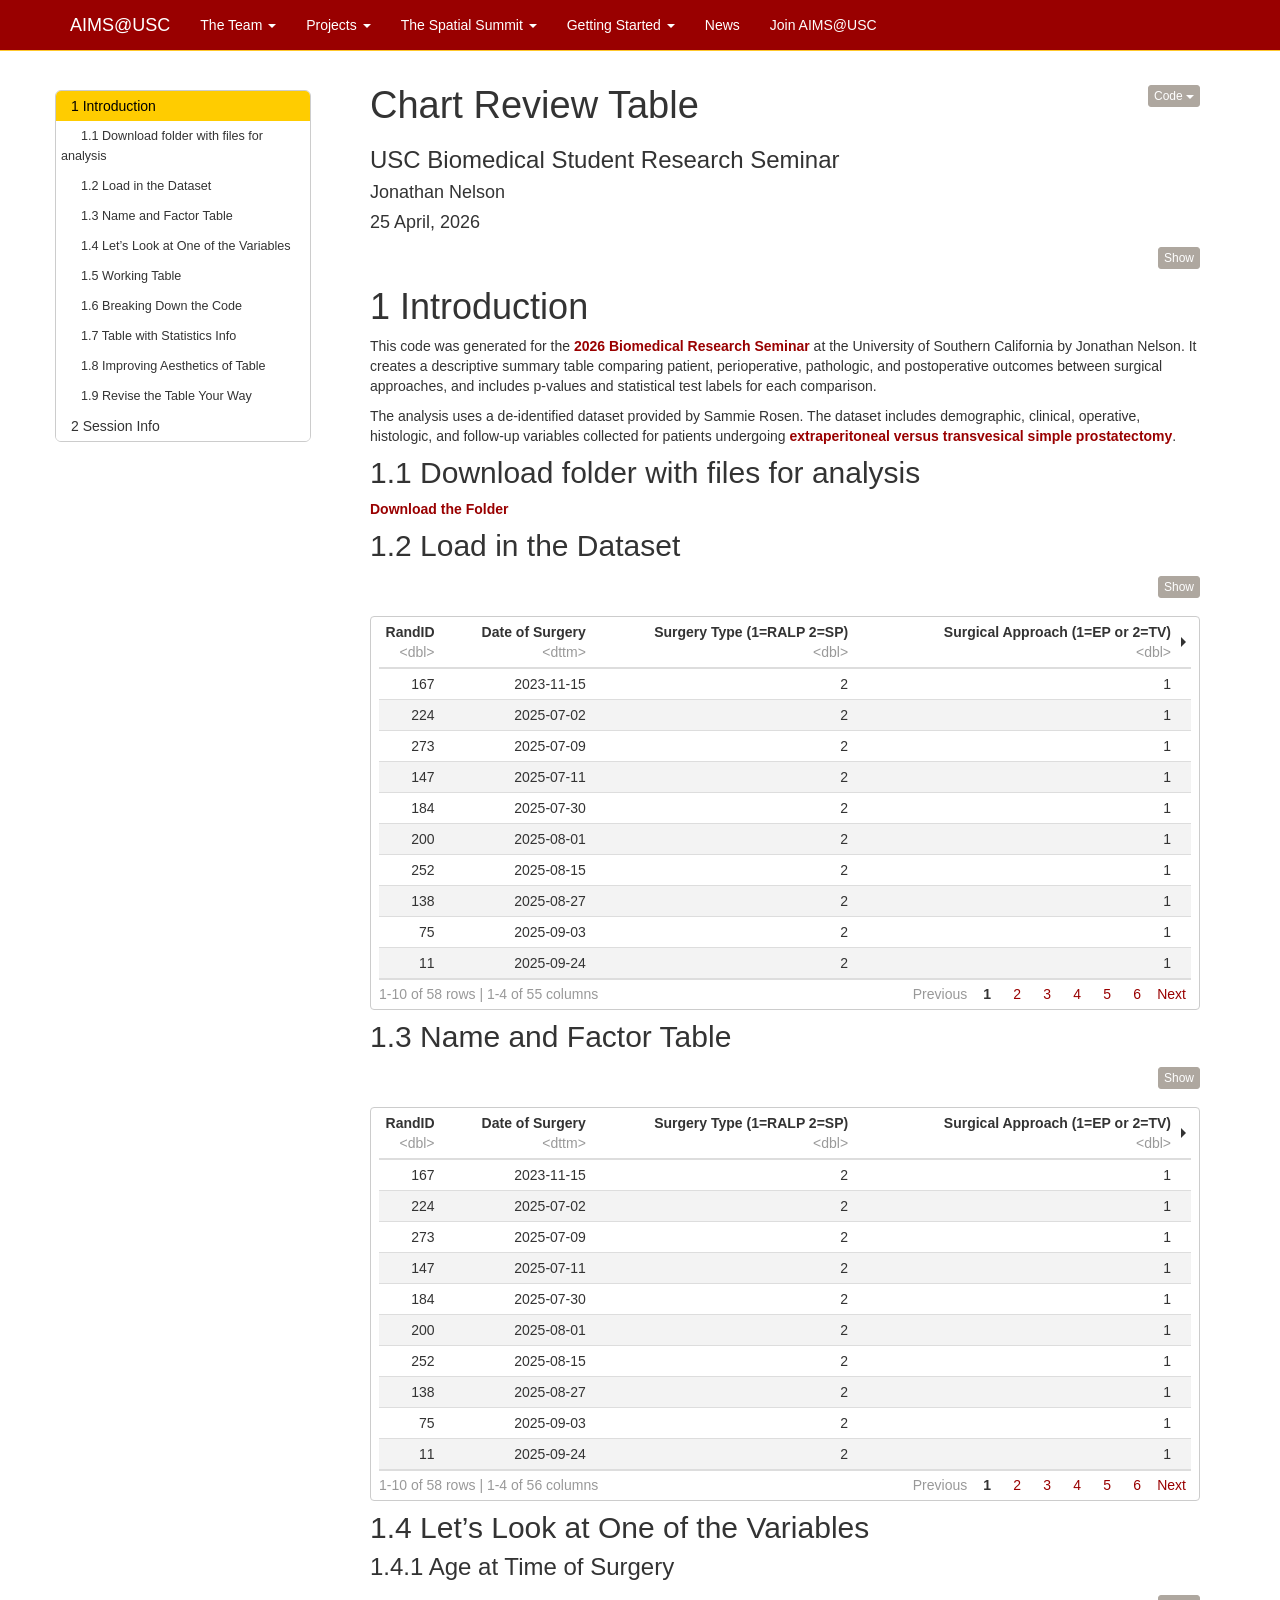
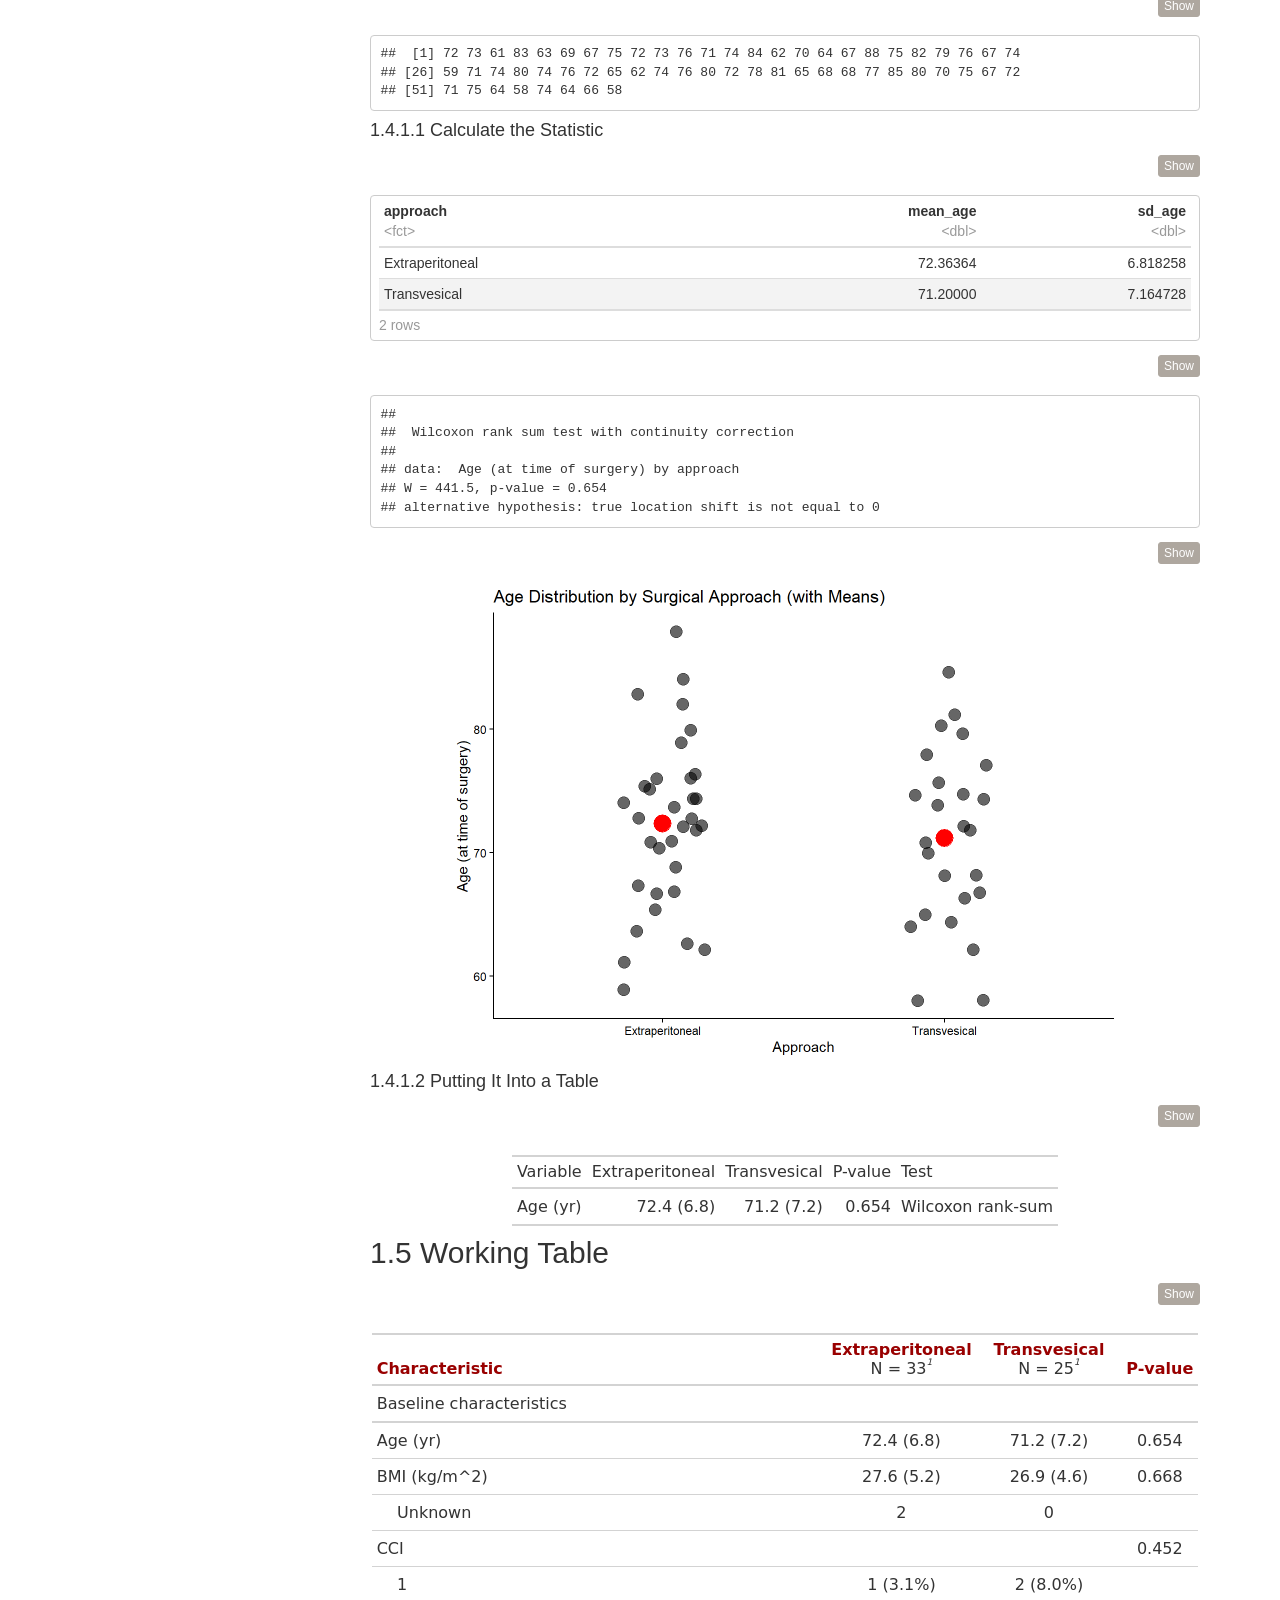
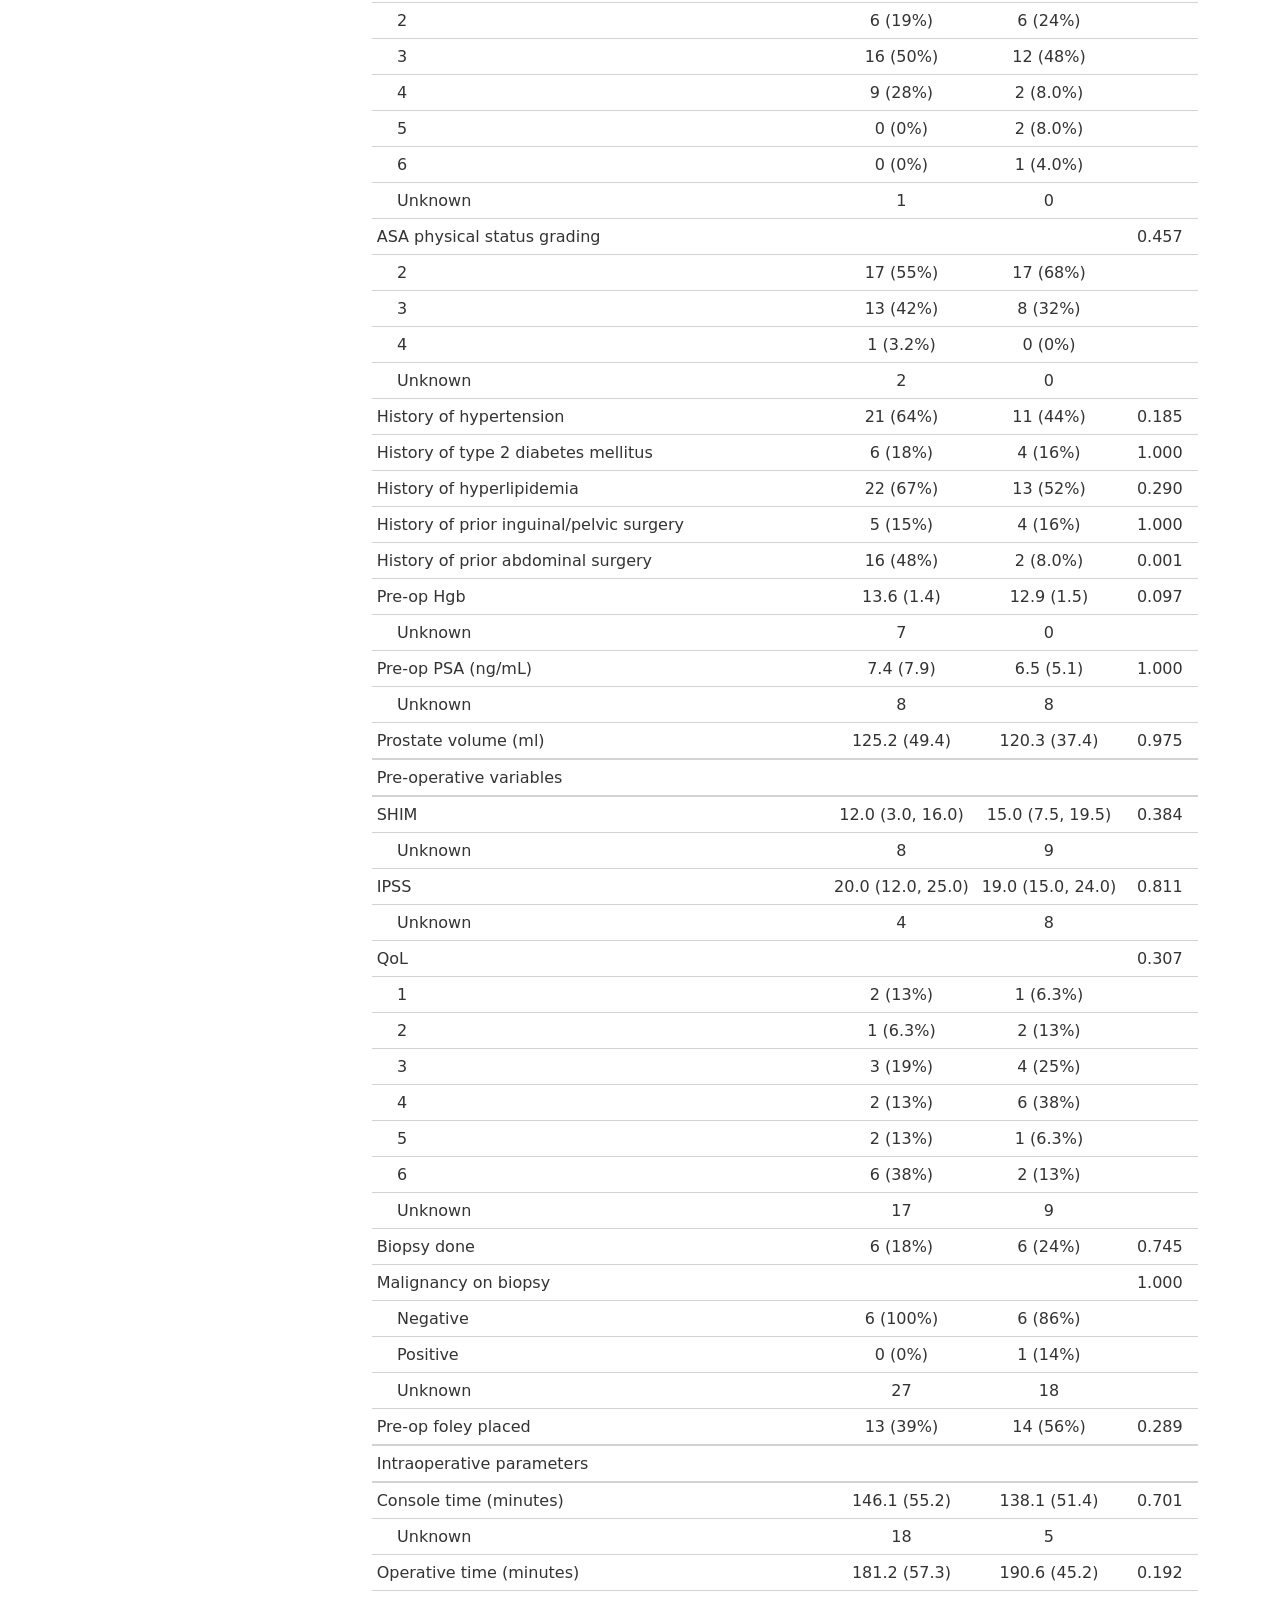
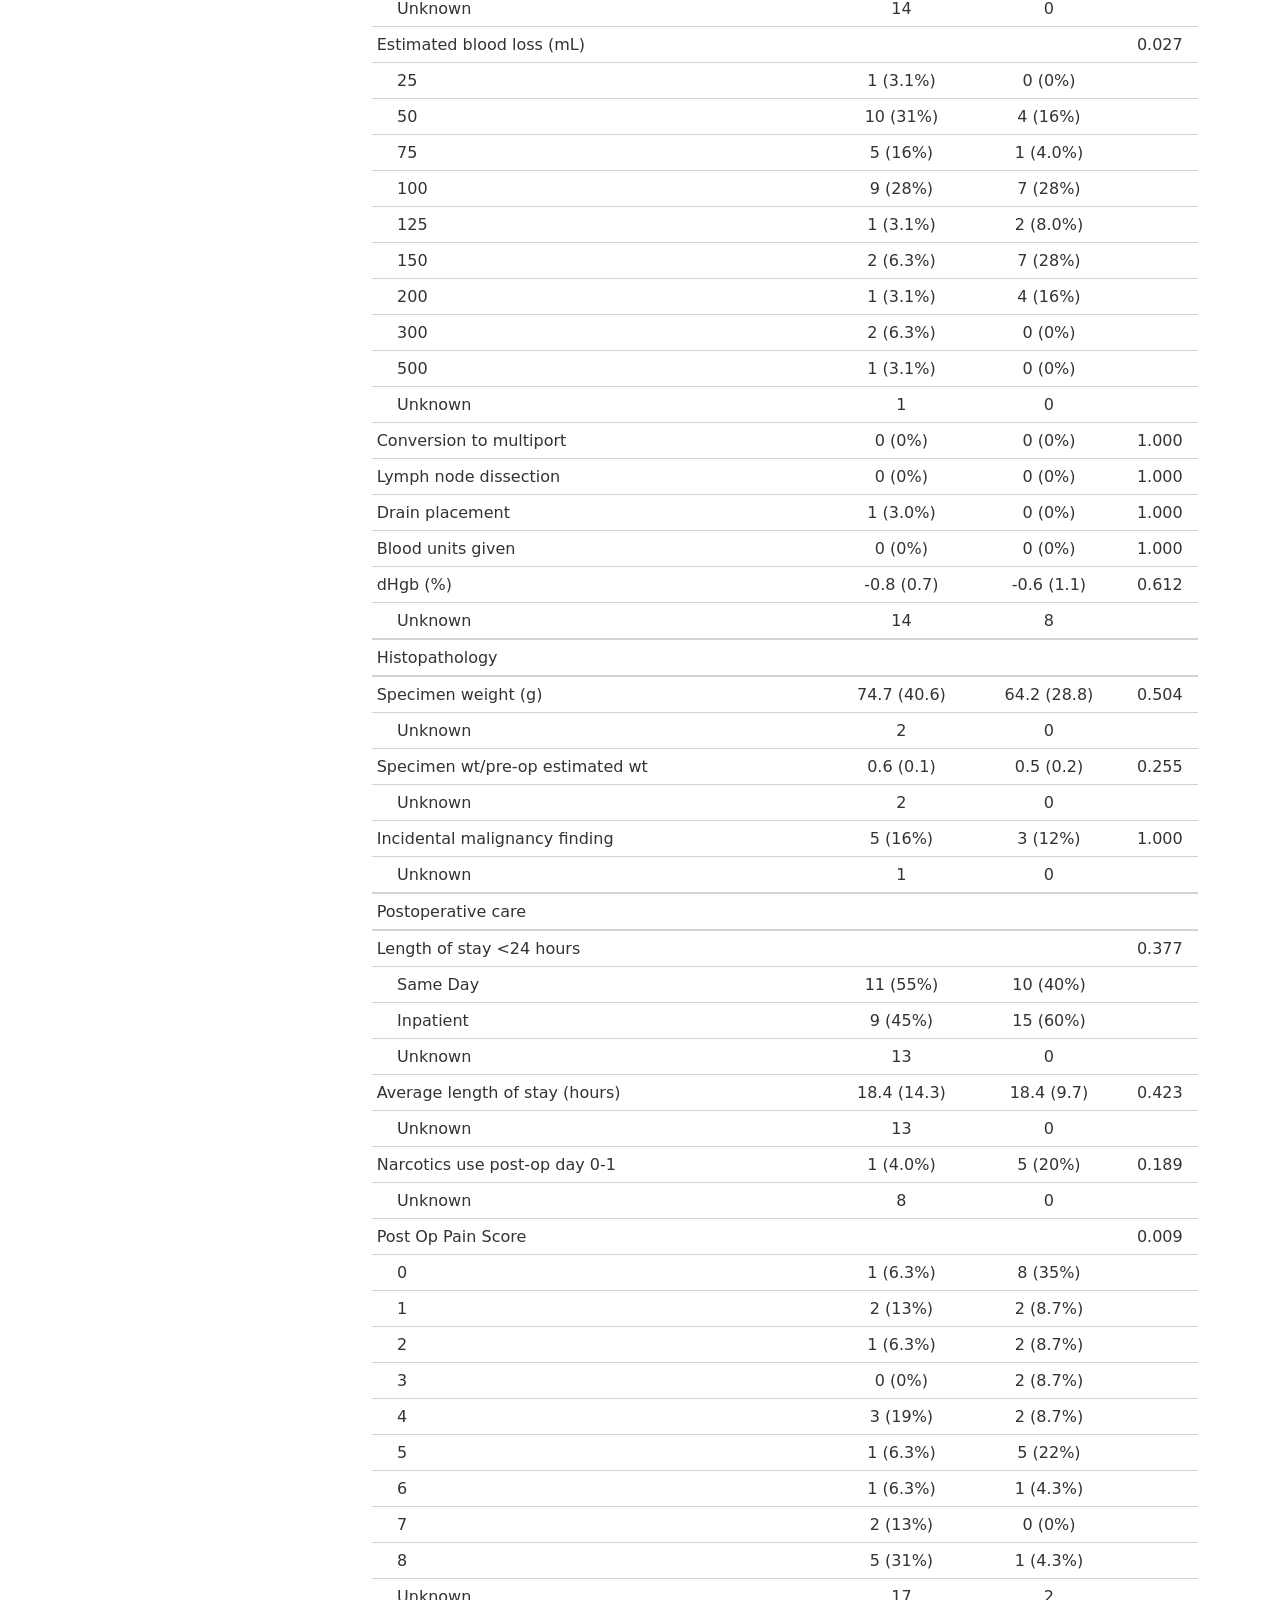
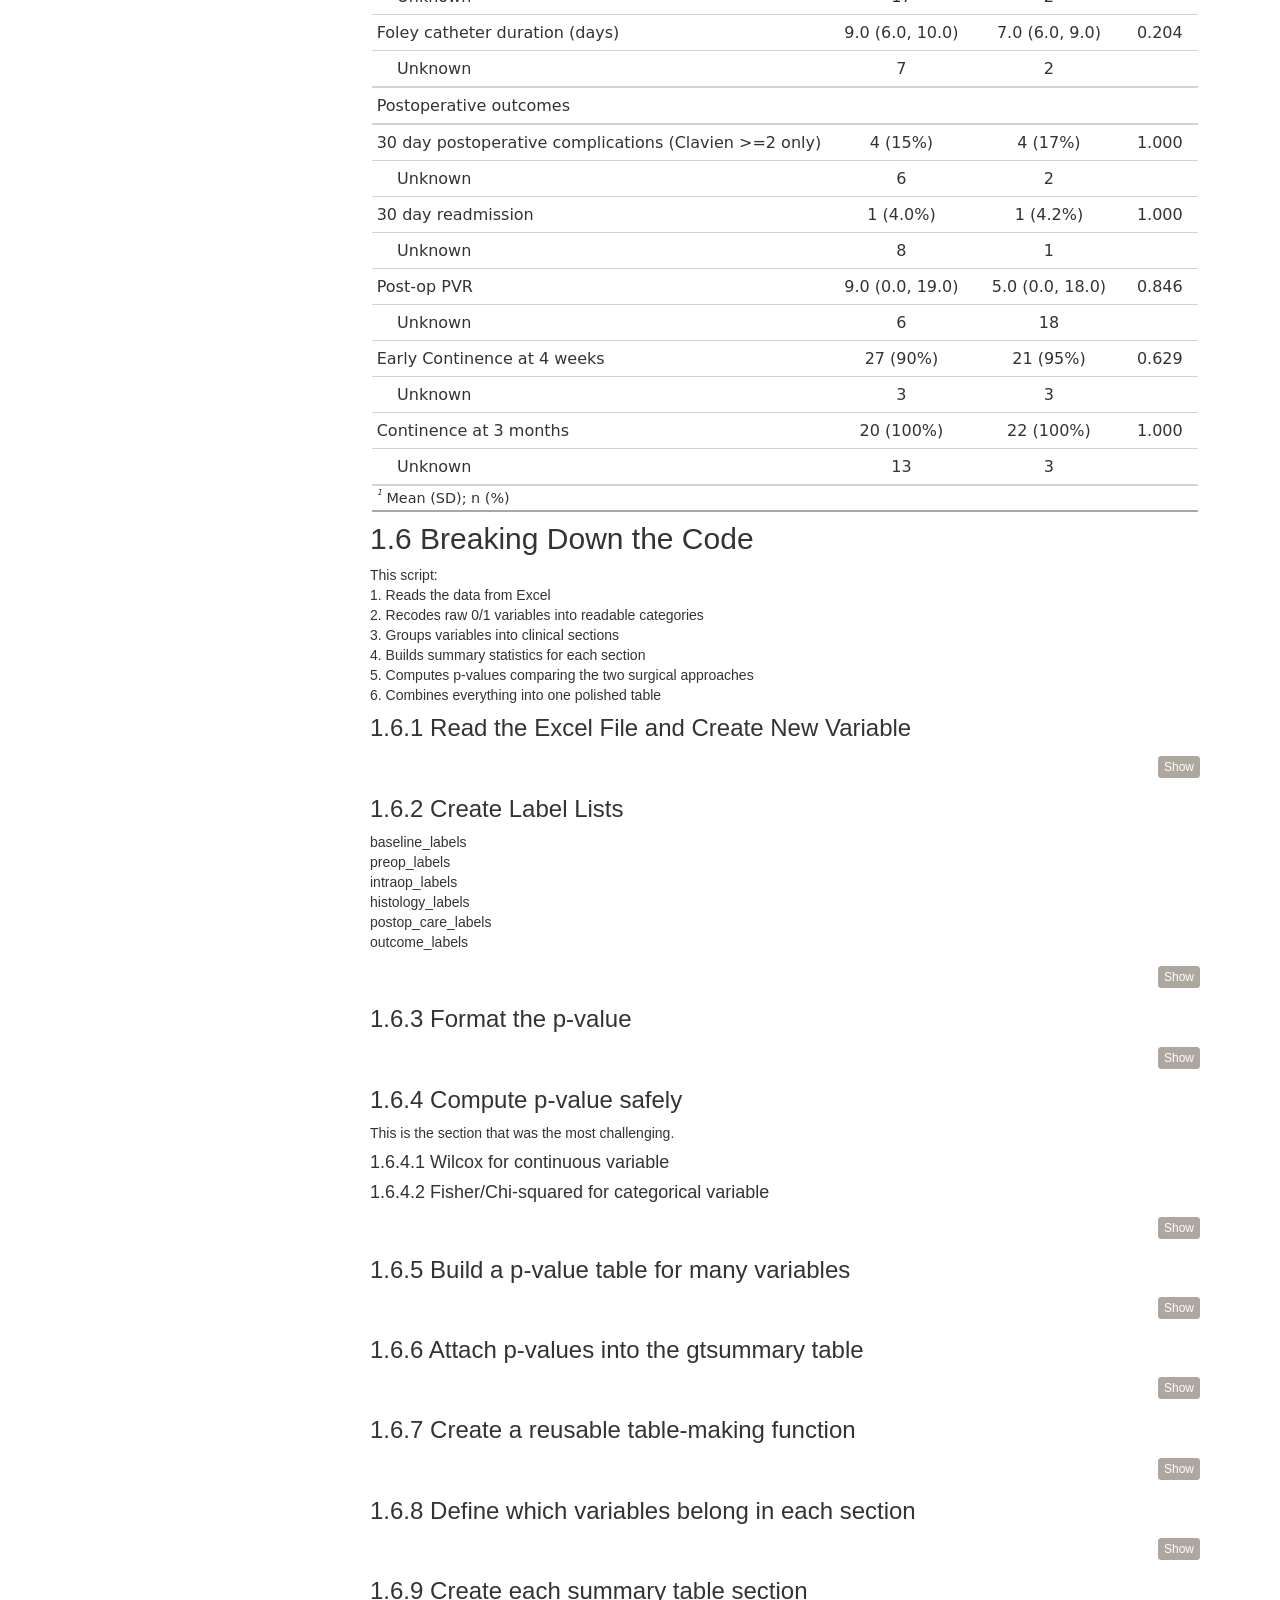
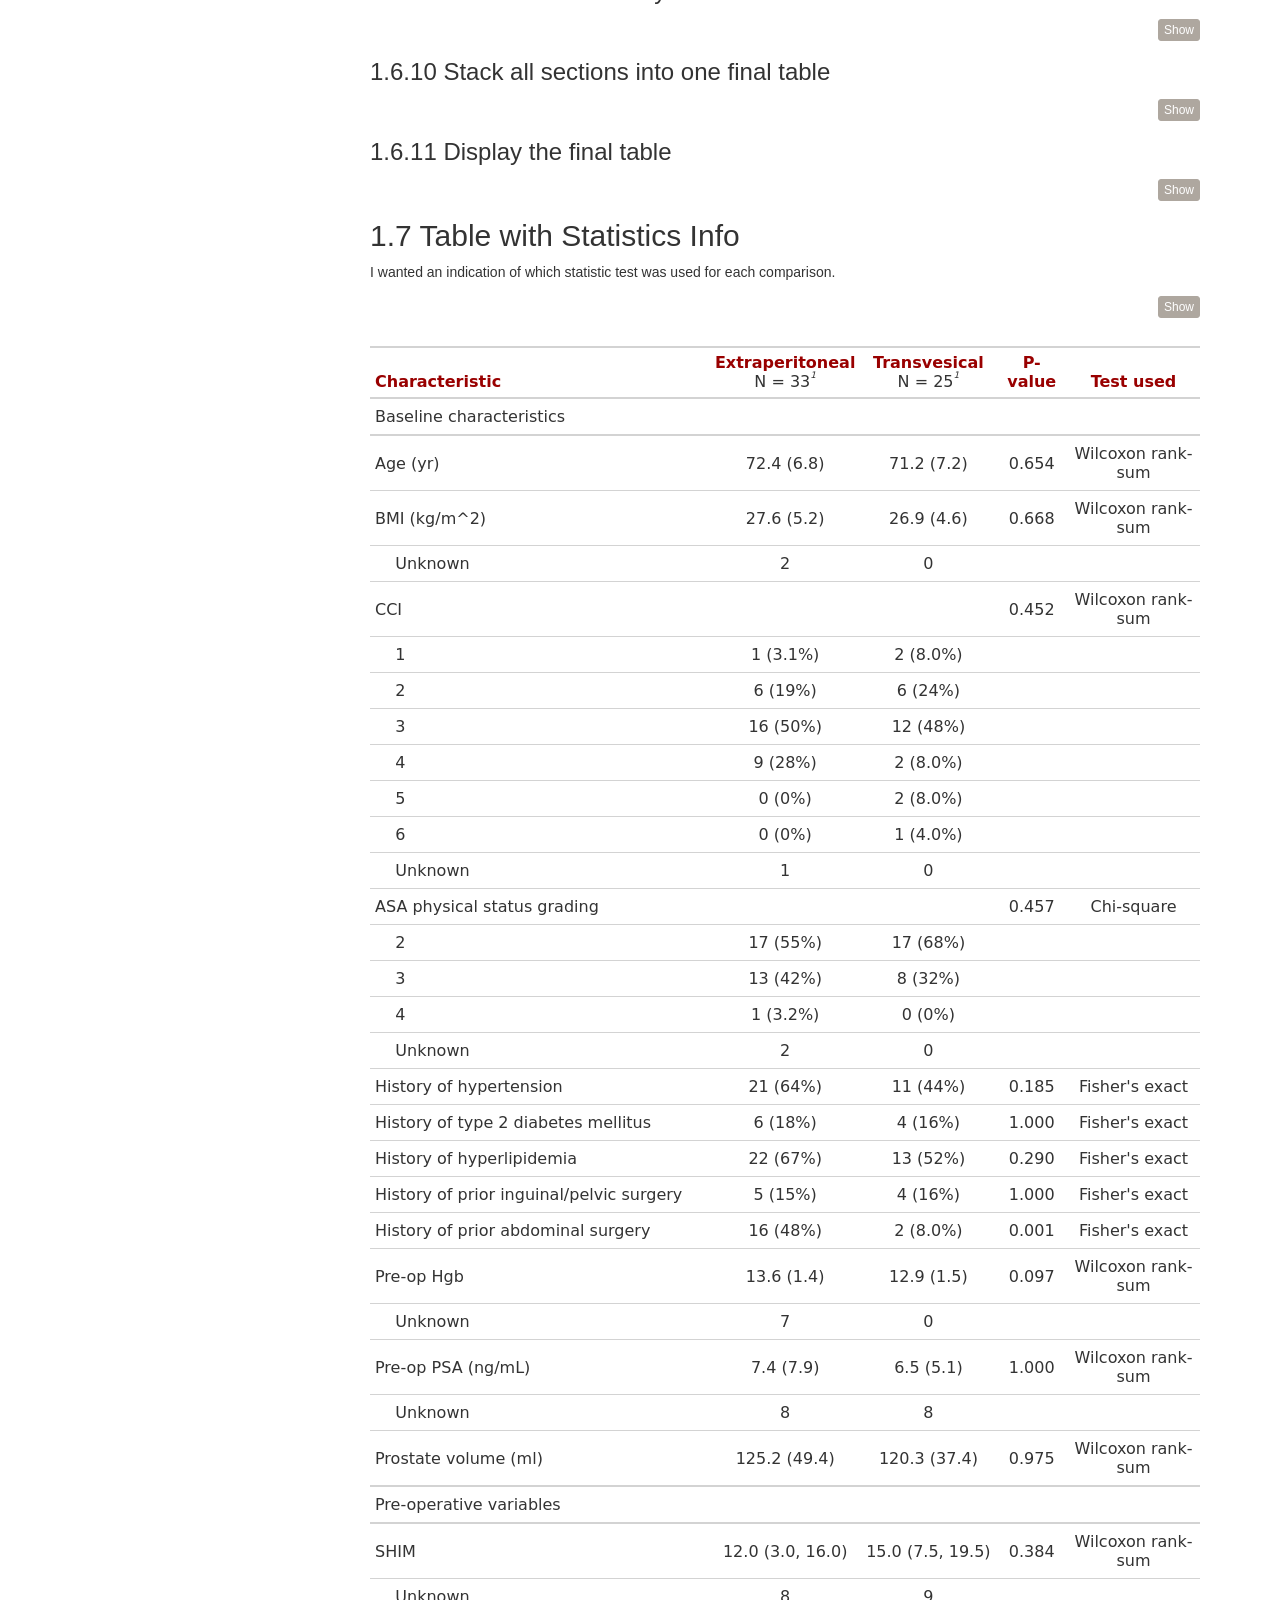
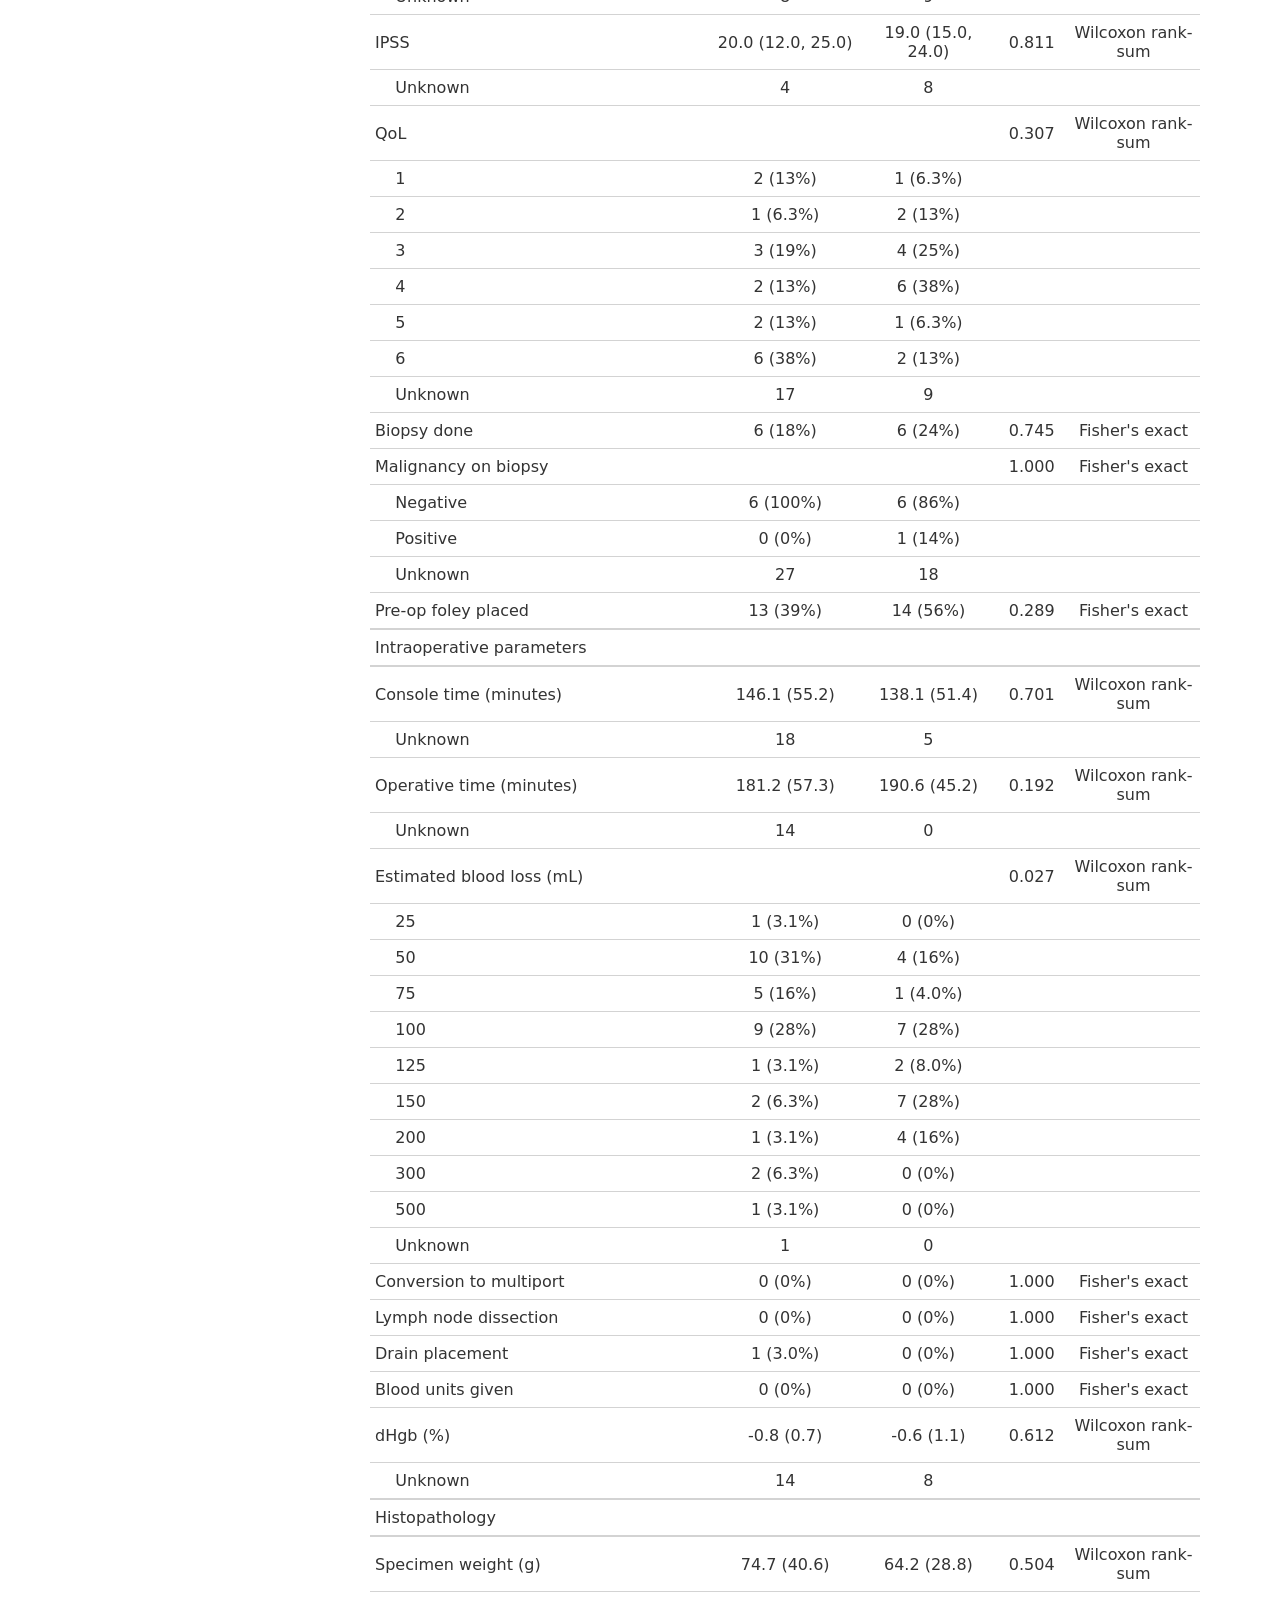
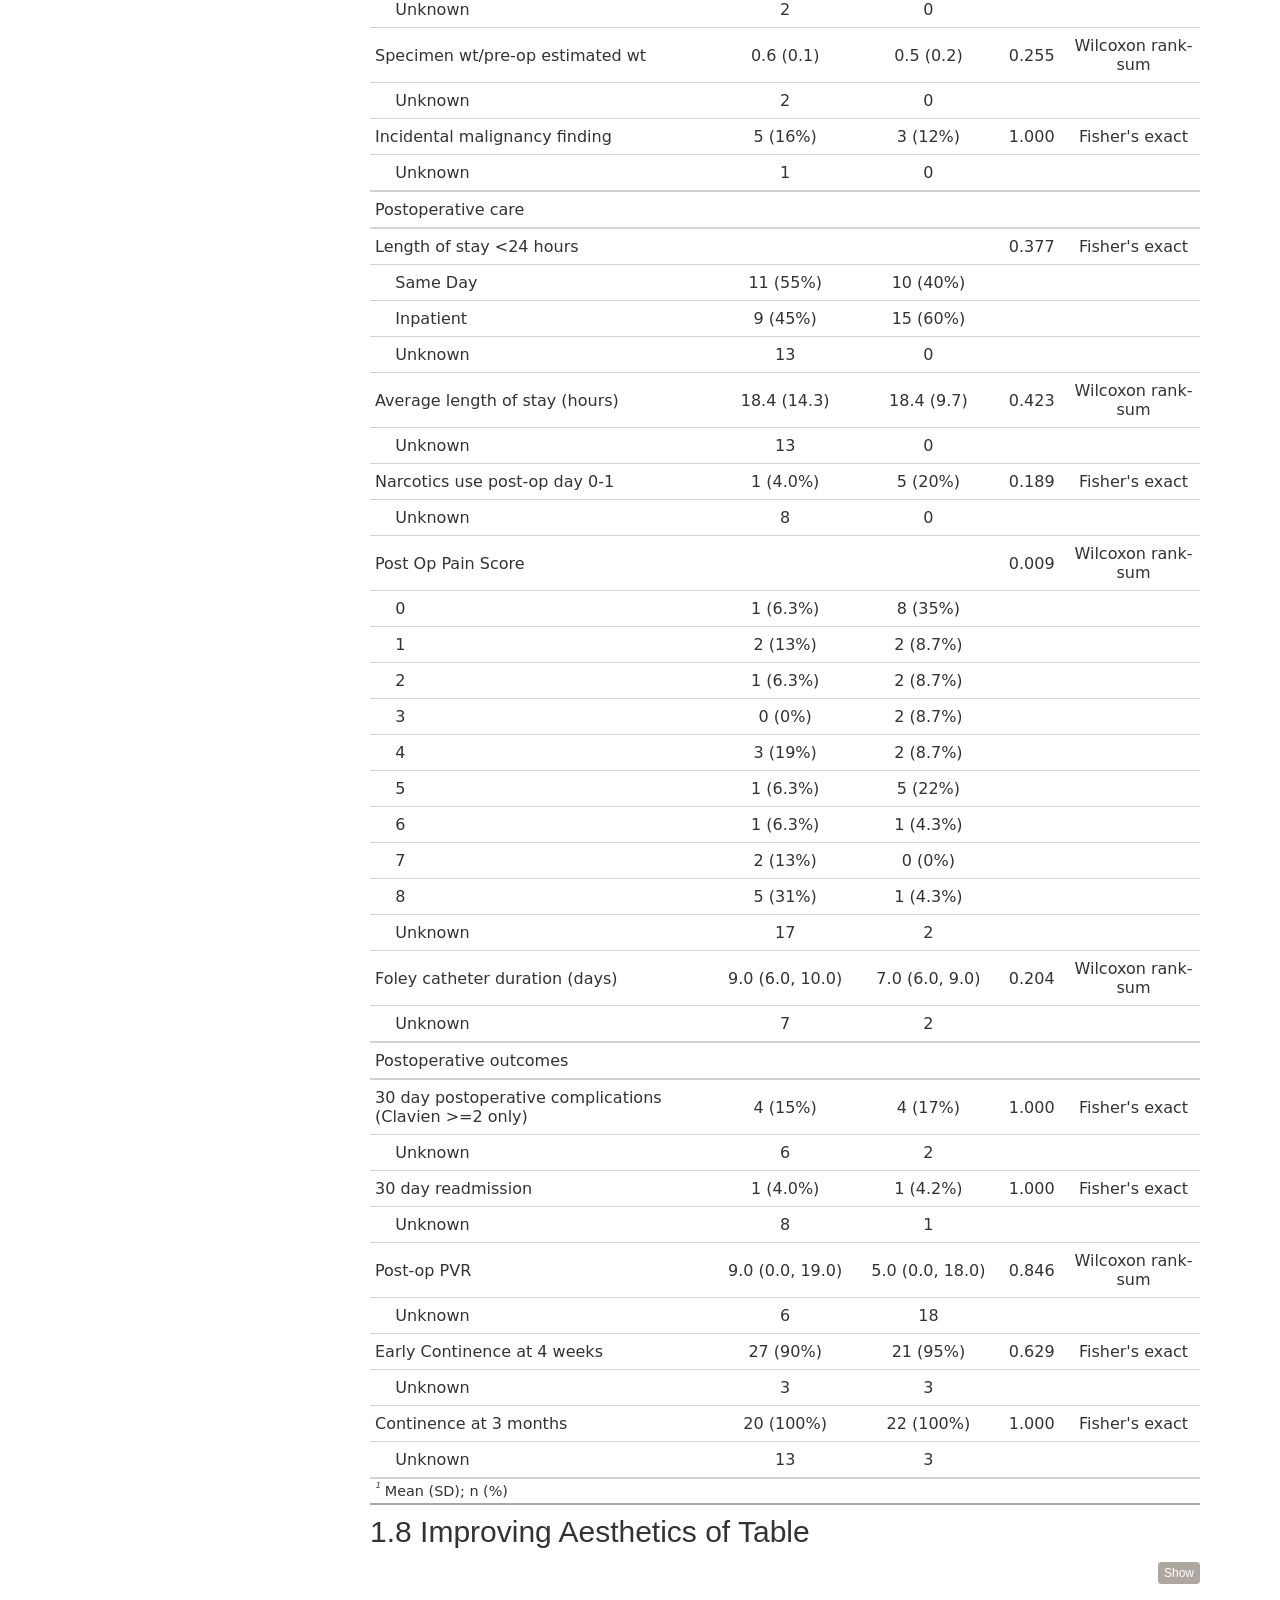
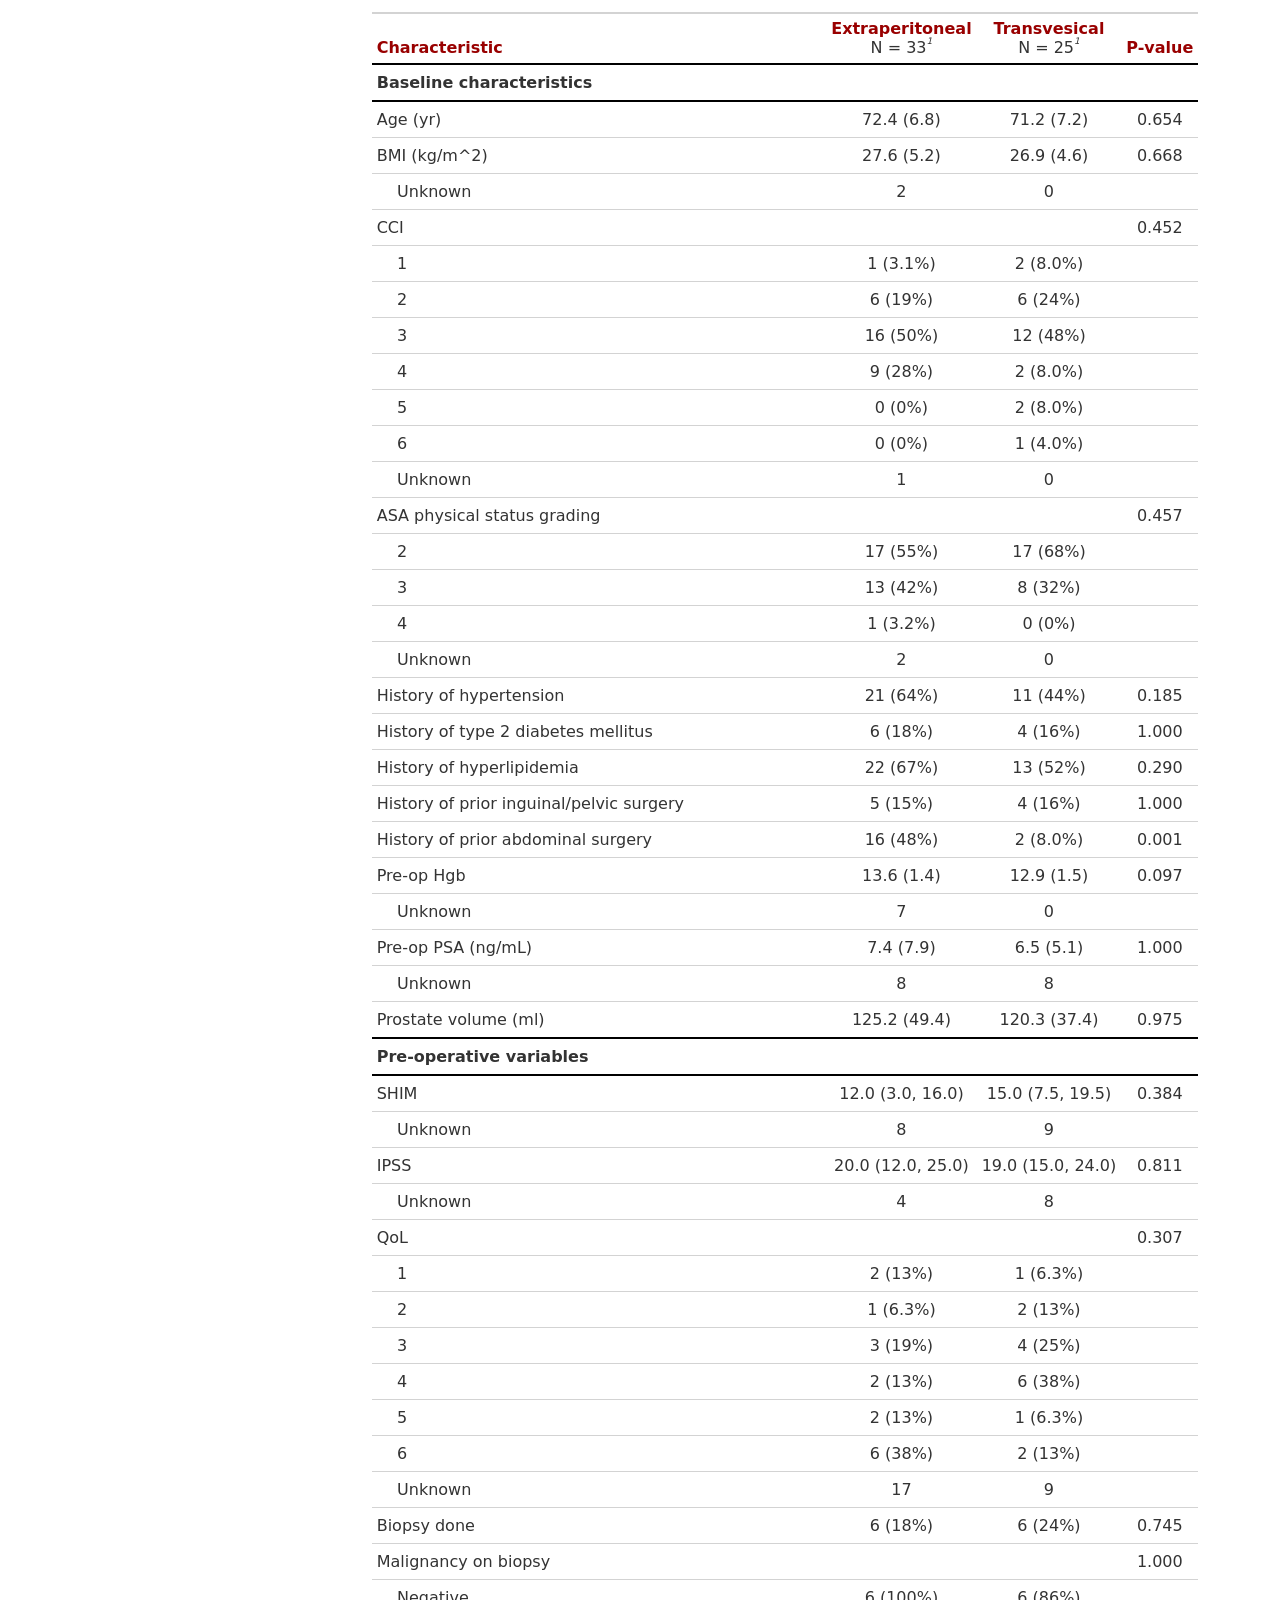
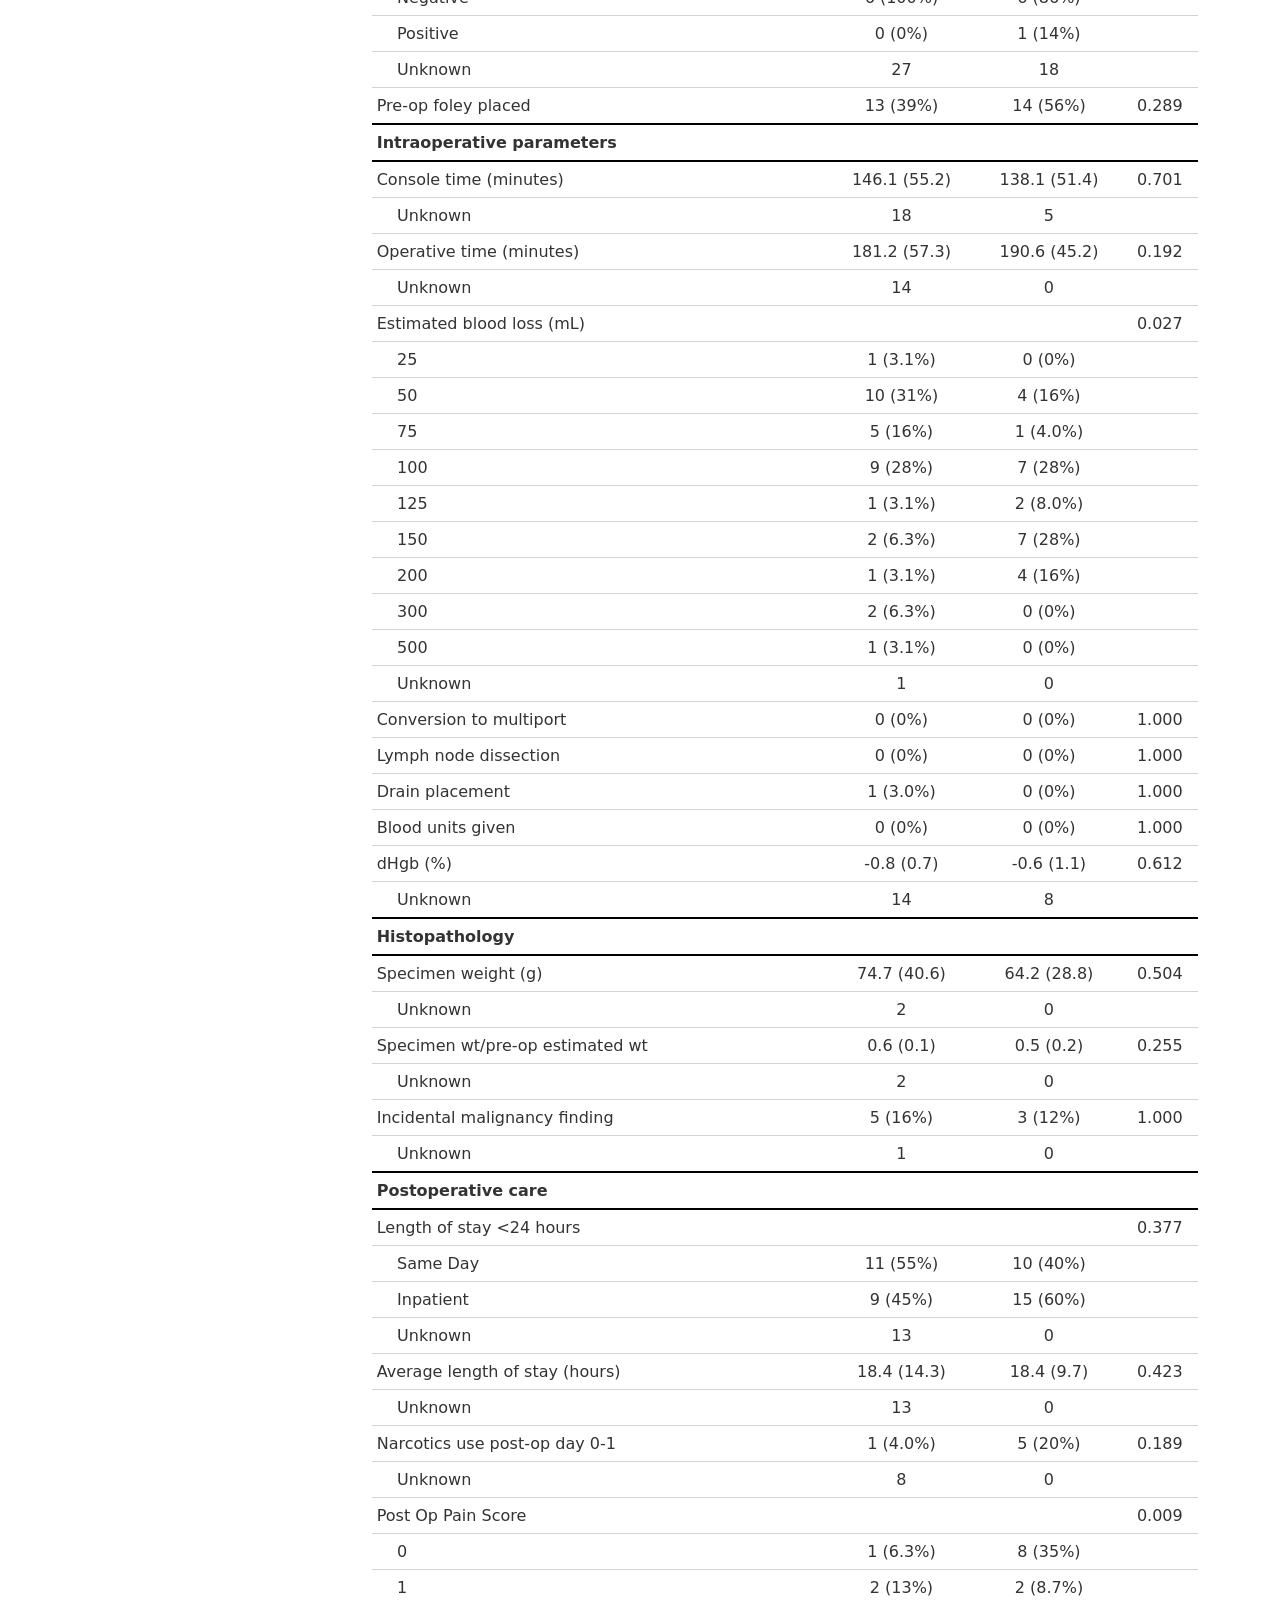
==== commit f13c56d2: "adding seurat" ====
--- a/docs/chart_review_to_table.html
+++ b/docs/chart_review_to_table.html
@@ -504,7 +504,7 @@
 <h1 class="title toc-ignore">Chart Review Table</h1>
 <h3 class="subtitle">USC Biomedical Student Research Seminar</h3>
 <h4 class="author">Jonathan Nelson</h4>
-<h4 class="date">15 April, 2026</h4>
+<h4 class="date">25 April, 2026</h4>
 
 </div>
 
@@ -681,23 +681,23 @@
 <span id="cb10-25"><a href="#cb10-25" tabindex="-1"></a></span>
 <span id="cb10-26"><a href="#cb10-26" tabindex="-1"></a>age_tbl <span class="sc">%&gt;%</span></span>
 <span id="cb10-27"><a href="#cb10-27" tabindex="-1"></a>  <span class="fu">gt</span>()</span></code></pre></div>
-<div id="titnodafcn" style="padding-left:0px;padding-right:0px;padding-top:10px;padding-bottom:10px;overflow-x:auto;overflow-y:auto;width:auto;height:auto;">
-<style>#titnodafcn table {
+<div id="ggfkyzquva" style="padding-left:0px;padding-right:0px;padding-top:10px;padding-bottom:10px;overflow-x:auto;overflow-y:auto;width:auto;height:auto;">
+<style>#ggfkyzquva table {
   font-family: system-ui, 'Segoe UI', Roboto, Helvetica, Arial, sans-serif, 'Apple Color Emoji', 'Segoe UI Emoji', 'Segoe UI Symbol', 'Noto Color Emoji';
   -webkit-font-smoothing: antialiased;
   -moz-osx-font-smoothing: grayscale;
 }
 
-#titnodafcn thead, #titnodafcn tbody, #titnodafcn tfoot, #titnodafcn tr, #titnodafcn td, #titnodafcn th {
+#ggfkyzquva thead, #ggfkyzquva tbody, #ggfkyzquva tfoot, #ggfkyzquva tr, #ggfkyzquva td, #ggfkyzquva th {
   border-style: none;
 }
 
-#titnodafcn p {
+#ggfkyzquva p {
   margin: 0;
   padding: 0;
 }
 
-#titnodafcn .gt_table {
+#ggfkyzquva .gt_table {
   display: table;
   border-collapse: collapse;
   line-height: normal;
@@ -723,12 +723,12 @@
   border-left-color: #D3D3D3;
 }
 
-#titnodafcn .gt_caption {
+#ggfkyzquva .gt_caption {
   padding-top: 4px;
   padding-bottom: 4px;
 }
 
-#titnodafcn .gt_title {
+#ggfkyzquva .gt_title {
   color: #333333;
   font-size: 125%;
   font-weight: initial;
@@ -740,7 +740,7 @@
   border-bottom-width: 0;
 }
 
-#titnodafcn .gt_subtitle {
+#ggfkyzquva .gt_subtitle {
   color: #333333;
   font-size: 85%;
   font-weight: initial;
@@ -752,7 +752,7 @@
   border-top-width: 0;
 }
 
-#titnodafcn .gt_heading {
+#ggfkyzquva .gt_heading {
   background-color: #FFFFFF;
   text-align: center;
   border-bottom-color: #FFFFFF;
@@ -764,13 +764,13 @@
   border-right-color: #D3D3D3;
 }
 
-#titnodafcn .gt_bottom_border {
+#ggfkyzquva .gt_bottom_border {
   border-bottom-style: solid;
   border-bottom-width: 2px;
   border-bottom-color: #D3D3D3;
 }
 
-#titnodafcn .gt_col_headings {
+#ggfkyzquva .gt_col_headings {
   border-top-style: solid;
   border-top-width: 2px;
   border-top-color: #D3D3D3;
@@ -785,7 +785,7 @@
   border-right-color: #D3D3D3;
 }
 
-#titnodafcn .gt_col_heading {
+#ggfkyzquva .gt_col_heading {
   color: #333333;
   background-color: #FFFFFF;
   font-size: 100%;
@@ -805,7 +805,7 @@
   overflow-x: hidden;
 }
 
-#titnodafcn .gt_column_spanner_outer {
+#ggfkyzquva .gt_column_spanner_outer {
   color: #333333;
   background-color: #FFFFFF;
   font-size: 100%;
@@ -817,15 +817,15 @@
   padding-right: 4px;
 }
 
-#titnodafcn .gt_column_spanner_outer:first-child {
+#ggfkyzquva .gt_column_spanner_outer:first-child {
   padding-left: 0;
 }
 
-#titnodafcn .gt_column_spanner_outer:last-child {
+#ggfkyzquva .gt_column_spanner_outer:last-child {
   padding-right: 0;
 }
 
-#titnodafcn .gt_column_spanner {
+#ggfkyzquva .gt_column_spanner {
   border-bottom-style: solid;
   border-bottom-width: 2px;
   border-bottom-color: #D3D3D3;
@@ -837,11 +837,11 @@
   width: 100%;
 }
 
-#titnodafcn .gt_spanner_row {
+#ggfkyzquva .gt_spanner_row {
   border-bottom-style: hidden;
 }
 
-#titnodafcn .gt_group_heading {
+#ggfkyzquva .gt_group_heading {
   padding-top: 8px;
   padding-bottom: 8px;
   padding-left: 5px;
@@ -867,7 +867,7 @@
   text-align: left;
 }
 
-#titnodafcn .gt_empty_group_heading {
+#ggfkyzquva .gt_empty_group_heading {
   padding: 0.5px;
   color: #333333;
   background-color: #FFFFFF;
@@ -882,15 +882,15 @@
   vertical-align: middle;
 }
 
-#titnodafcn .gt_from_md > :first-child {
+#ggfkyzquva .gt_from_md > :first-child {
   margin-top: 0;
 }
 
-#titnodafcn .gt_from_md > :last-child {
+#ggfkyzquva .gt_from_md > :last-child {
   margin-bottom: 0;
 }
 
-#titnodafcn .gt_row {
+#ggfkyzquva .gt_row {
   padding-top: 8px;
   padding-bottom: 8px;
   padding-left: 5px;
@@ -909,7 +909,7 @@
   overflow-x: hidden;
 }
 
-#titnodafcn .gt_stub {
+#ggfkyzquva .gt_stub {
   color: #333333;
   background-color: #FFFFFF;
   font-size: 100%;
@@ -922,7 +922,7 @@
   padding-right: 5px;
 }
 
-#titnodafcn .gt_stub_row_group {
+#ggfkyzquva .gt_stub_row_group {
   color: #333333;
   background-color: #FFFFFF;
   font-size: 100%;
@@ -936,15 +936,15 @@
   vertical-align: top;
 }
 
-#titnodafcn .gt_row_group_first td {
+#ggfkyzquva .gt_row_group_first td {
   border-top-width: 2px;
 }
 
-#titnodafcn .gt_row_group_first th {
+#ggfkyzquva .gt_row_group_first th {
   border-top-width: 2px;
 }
 
-#titnodafcn .gt_summary_row {
+#ggfkyzquva .gt_summary_row {
   color: #333333;
   background-color: #FFFFFF;
   text-transform: inherit;
@@ -954,16 +954,16 @@
   padding-right: 5px;
 }
 
-#titnodafcn .gt_first_summary_row {
+#ggfkyzquva .gt_first_summary_row {
   border-top-style: solid;
   border-top-color: #D3D3D3;
 }
 
-#titnodafcn .gt_first_summary_row.thick {
+#ggfkyzquva .gt_first_summary_row.thick {
   border-top-width: 2px;
 }
 
-#titnodafcn .gt_last_summary_row {
+#ggfkyzquva .gt_last_summary_row {
   padding-top: 8px;
   padding-bottom: 8px;
   padding-left: 5px;
@@ -973,7 +973,7 @@
   border-bottom-color: #D3D3D3;
 }
 
-#titnodafcn .gt_grand_summary_row {
+#ggfkyzquva .gt_grand_summary_row {
   color: #333333;
   background-color: #FFFFFF;
   text-transform: inherit;
@@ -983,7 +983,7 @@
   padding-right: 5px;
 }
 
-#titnodafcn .gt_first_grand_summary_row {
+#ggfkyzquva .gt_first_grand_summary_row {
   padding-top: 8px;
   padding-bottom: 8px;
   padding-left: 5px;
@@ -993,7 +993,7 @@
   border-top-color: #D3D3D3;
 }
 
-#titnodafcn .gt_last_grand_summary_row_top {
+#ggfkyzquva .gt_last_grand_summary_row_top {
   padding-top: 8px;
   padding-bottom: 8px;
   padding-left: 5px;
@@ -1003,11 +1003,11 @@
   border-bottom-color: #D3D3D3;
 }
 
-#titnodafcn .gt_striped {
+#ggfkyzquva .gt_striped {
   background-color: rgba(128, 128, 128, 0.05);
 }
 
-#titnodafcn .gt_table_body {
+#ggfkyzquva .gt_table_body {
   border-top-style: solid;
   border-top-width: 2px;
   border-top-color: #D3D3D3;
@@ -1016,7 +1016,7 @@
   border-bottom-color: #D3D3D3;
 }
 
-#titnodafcn .gt_footnotes {
+#ggfkyzquva .gt_footnotes {
   color: #333333;
   background-color: #FFFFFF;
   border-bottom-style: none;
@@ -1030,7 +1030,7 @@
   border-right-color: #D3D3D3;
 }
 
-#titnodafcn .gt_footnote {
+#ggfkyzquva .gt_footnote {
   margin: 0px;
   font-size: 90%;
   padding-top: 4px;
@@ -1039,7 +1039,7 @@
   padding-right: 5px;
 }
 
-#titnodafcn .gt_sourcenotes {
+#ggfkyzquva .gt_sourcenotes {
   color: #333333;
   background-color: #FFFFFF;
   border-bottom-style: none;
@@ -1053,7 +1053,7 @@
   border-right-color: #D3D3D3;
 }
 
-#titnodafcn .gt_sourcenote {
+#ggfkyzquva .gt_sourcenote {
   font-size: 90%;
   padding-top: 4px;
   padding-bottom: 4px;
@@ -1061,72 +1061,72 @@
   padding-right: 5px;
 }
 
-#titnodafcn .gt_left {
+#ggfkyzquva .gt_left {
   text-align: left;
 }
 
-#titnodafcn .gt_center {
+#ggfkyzquva .gt_center {
   text-align: center;
 }
 
-#titnodafcn .gt_right {
+#ggfkyzquva .gt_right {
   text-align: right;
   font-variant-numeric: tabular-nums;
 }
 
-#titnodafcn .gt_font_normal {
+#ggfkyzquva .gt_font_normal {
   font-weight: normal;
 }
 
-#titnodafcn .gt_font_bold {
+#ggfkyzquva .gt_font_bold {
   font-weight: bold;
 }
 
-#titnodafcn .gt_font_italic {
+#ggfkyzquva .gt_font_italic {
   font-style: italic;
 }
 
-#titnodafcn .gt_super {
+#ggfkyzquva .gt_super {
   font-size: 65%;
 }
 
-#titnodafcn .gt_footnote_marks {
+#ggfkyzquva .gt_footnote_marks {
   font-size: 75%;
   vertical-align: 0.4em;
   position: initial;
 }
 
-#titnodafcn .gt_asterisk {
+#ggfkyzquva .gt_asterisk {
   font-size: 100%;
   vertical-align: 0;
 }
 
-#titnodafcn .gt_indent_1 {
+#ggfkyzquva .gt_indent_1 {
   text-indent: 5px;
 }
 
-#titnodafcn .gt_indent_2 {
+#ggfkyzquva .gt_indent_2 {
   text-indent: 10px;
 }
 
-#titnodafcn .gt_indent_3 {
+#ggfkyzquva .gt_indent_3 {
   text-indent: 15px;
 }
 
-#titnodafcn .gt_indent_4 {
+#ggfkyzquva .gt_indent_4 {
   text-indent: 20px;
 }
 
-#titnodafcn .gt_indent_5 {
+#ggfkyzquva .gt_indent_5 {
   text-indent: 25px;
 }
 
-#titnodafcn .katex-display {
+#ggfkyzquva .katex-display {
   display: inline-flex !important;
   margin-bottom: 0.75em !important;
 }
 
-#titnodafcn div.Reactable > div.rt-table > div.rt-thead > div.rt-tr.rt-tr-group-header > div.rt-th-group:after {
+#ggfkyzquva div.Reactable > div.rt-table > div.rt-thead > div.rt-tr.rt-tr-group-header > div.rt-th-group:after {
   height: 0px !important;
 }
 </style>
@@ -1467,23 +1467,23 @@
 <span id="cb11-310"><a href="#cb11-310" tabindex="-1"></a>  <span class="fu">bold_labels</span>()</span>
 <span id="cb11-311"><a href="#cb11-311" tabindex="-1"></a></span>
 <span id="cb11-312"><a href="#cb11-312" tabindex="-1"></a>final_tbl</span></code></pre></div>
-<div id="kigxydbbgf" style="padding-left:0px;padding-right:0px;padding-top:10px;padding-bottom:10px;overflow-x:auto;overflow-y:auto;width:auto;height:auto;">
-<style>#kigxydbbgf table {
+<div id="kdtmhbvthd" style="padding-left:0px;padding-right:0px;padding-top:10px;padding-bottom:10px;overflow-x:auto;overflow-y:auto;width:auto;height:auto;">
+<style>#kdtmhbvthd table {
   font-family: system-ui, 'Segoe UI', Roboto, Helvetica, Arial, sans-serif, 'Apple Color Emoji', 'Segoe UI Emoji', 'Segoe UI Symbol', 'Noto Color Emoji';
   -webkit-font-smoothing: antialiased;
   -moz-osx-font-smoothing: grayscale;
 }
 
-#kigxydbbgf thead, #kigxydbbgf tbody, #kigxydbbgf tfoot, #kigxydbbgf tr, #kigxydbbgf td, #kigxydbbgf th {
+#kdtmhbvthd thead, #kdtmhbvthd tbody, #kdtmhbvthd tfoot, #kdtmhbvthd tr, #kdtmhbvthd td, #kdtmhbvthd th {
   border-style: none;
 }
 
-#kigxydbbgf p {
+#kdtmhbvthd p {
   margin: 0;
   padding: 0;
 }
 
-#kigxydbbgf .gt_table {
+#kdtmhbvthd .gt_table {
   display: table;
   border-collapse: collapse;
   line-height: normal;
@@ -1509,12 +1509,12 @@
   border-left-color: #D3D3D3;
 }
 
-#kigxydbbgf .gt_caption {
+#kdtmhbvthd .gt_caption {
   padding-top: 4px;
   padding-bottom: 4px;
 }
 
-#kigxydbbgf .gt_title {
+#kdtmhbvthd .gt_title {
   color: #333333;
   font-size: 125%;
   font-weight: initial;
@@ -1526,7 +1526,7 @@
   border-bottom-width: 0;
 }
 
-#kigxydbbgf .gt_subtitle {
+#kdtmhbvthd .gt_subtitle {
   color: #333333;
   font-size: 85%;
   font-weight: initial;
@@ -1538,7 +1538,7 @@
   border-top-width: 0;
 }
 
-#kigxydbbgf .gt_heading {
+#kdtmhbvthd .gt_heading {
   background-color: #FFFFFF;
   text-align: center;
   border-bottom-color: #FFFFFF;
@@ -1550,13 +1550,13 @@
   border-right-color: #D3D3D3;
 }
 
-#kigxydbbgf .gt_bottom_border {
+#kdtmhbvthd .gt_bottom_border {
   border-bottom-style: solid;
   border-bottom-width: 2px;
   border-bottom-color: #D3D3D3;
 }
 
-#kigxydbbgf .gt_col_headings {
+#kdtmhbvthd .gt_col_headings {
   border-top-style: solid;
   border-top-width: 2px;
   border-top-color: #D3D3D3;
@@ -1571,7 +1571,7 @@
   border-right-color: #D3D3D3;
 }
 
-#kigxydbbgf .gt_col_heading {
+#kdtmhbvthd .gt_col_heading {
   color: #333333;
   background-color: #FFFFFF;
   font-size: 100%;
@@ -1591,7 +1591,7 @@
   overflow-x: hidden;
 }
 
-#kigxydbbgf .gt_column_spanner_outer {
+#kdtmhbvthd .gt_column_spanner_outer {
   color: #333333;
   background-color: #FFFFFF;
   font-size: 100%;
@@ -1603,15 +1603,15 @@
   padding-right: 4px;
 }
 
-#kigxydbbgf .gt_column_spanner_outer:first-child {
+#kdtmhbvthd .gt_column_spanner_outer:first-child {
   padding-left: 0;
 }
 
-#kigxydbbgf .gt_column_spanner_outer:last-child {
+#kdtmhbvthd .gt_column_spanner_outer:last-child {
   padding-right: 0;
 }
 
-#kigxydbbgf .gt_column_spanner {
+#kdtmhbvthd .gt_column_spanner {
   border-bottom-style: solid;
   border-bottom-width: 2px;
   border-bottom-color: #D3D3D3;
@@ -1623,11 +1623,11 @@
   width: 100%;
 }
 
-#kigxydbbgf .gt_spanner_row {
+#kdtmhbvthd .gt_spanner_row {
   border-bottom-style: hidden;
 }
 
-#kigxydbbgf .gt_group_heading {
+#kdtmhbvthd .gt_group_heading {
   padding-top: 8px;
   padding-bottom: 8px;
   padding-left: 5px;
@@ -1653,7 +1653,7 @@
   text-align: left;
 }
 
-#kigxydbbgf .gt_empty_group_heading {
+#kdtmhbvthd .gt_empty_group_heading {
   padding: 0.5px;
   color: #333333;
   background-color: #FFFFFF;
@@ -1668,15 +1668,15 @@
   vertical-align: middle;
 }
 
-#kigxydbbgf .gt_from_md > :first-child {
+#kdtmhbvthd .gt_from_md > :first-child {
   margin-top: 0;
 }
 
-#kigxydbbgf .gt_from_md > :last-child {
+#kdtmhbvthd .gt_from_md > :last-child {
   margin-bottom: 0;
 }
 
-#kigxydbbgf .gt_row {
+#kdtmhbvthd .gt_row {
   padding-top: 8px;
   padding-bottom: 8px;
   padding-left: 5px;
@@ -1695,7 +1695,7 @@
   overflow-x: hidden;
 }
 
-#kigxydbbgf .gt_stub {
+#kdtmhbvthd .gt_stub {
   color: #333333;
   background-color: #FFFFFF;
   font-size: 100%;
@@ -1708,7 +1708,7 @@
   padding-right: 5px;
 }
 
-#kigxydbbgf .gt_stub_row_group {
+#kdtmhbvthd .gt_stub_row_group {
   color: #333333;
   background-color: #FFFFFF;
   font-size: 100%;
@@ -1722,15 +1722,15 @@
   vertical-align: top;
 }
 
-#kigxydbbgf .gt_row_group_first td {
+#kdtmhbvthd .gt_row_group_first td {
   border-top-width: 2px;
 }
 
-#kigxydbbgf .gt_row_group_first th {
+#kdtmhbvthd .gt_row_group_first th {
   border-top-width: 2px;
 }
 
-#kigxydbbgf .gt_summary_row {
+#kdtmhbvthd .gt_summary_row {
   color: #333333;
   background-color: #FFFFFF;
   text-transform: inherit;
@@ -1740,16 +1740,16 @@
   padding-right: 5px;
 }
 
-#kigxydbbgf .gt_first_summary_row {
+#kdtmhbvthd .gt_first_summary_row {
   border-top-style: solid;
   border-top-color: #D3D3D3;
 }
 
-#kigxydbbgf .gt_first_summary_row.thick {
+#kdtmhbvthd .gt_first_summary_row.thick {
   border-top-width: 2px;
 }
 
-#kigxydbbgf .gt_last_summary_row {
+#kdtmhbvthd .gt_last_summary_row {
   padding-top: 8px;
   padding-bottom: 8px;
   padding-left: 5px;
@@ -1759,7 +1759,7 @@
   border-bottom-color: #D3D3D3;
 }
 
-#kigxydbbgf .gt_grand_summary_row {
+#kdtmhbvthd .gt_grand_summary_row {
   color: #333333;
   background-color: #FFFFFF;
   text-transform: inherit;
@@ -1769,7 +1769,7 @@
   padding-right: 5px;
 }
 
-#kigxydbbgf .gt_first_grand_summary_row {
+#kdtmhbvthd .gt_first_grand_summary_row {
   padding-top: 8px;
   padding-bottom: 8px;
   padding-left: 5px;
@@ -1779,7 +1779,7 @@
   border-top-color: #D3D3D3;
 }
 
-#kigxydbbgf .gt_last_grand_summary_row_top {
+#kdtmhbvthd .gt_last_grand_summary_row_top {
   padding-top: 8px;
   padding-bottom: 8px;
   padding-left: 5px;
@@ -1789,11 +1789,11 @@
   border-bottom-color: #D3D3D3;
 }
 
-#kigxydbbgf .gt_striped {
+#kdtmhbvthd .gt_striped {
   background-color: rgba(128, 128, 128, 0.05);
 }
 
-#kigxydbbgf .gt_table_body {
+#kdtmhbvthd .gt_table_body {
   border-top-style: solid;
   border-top-width: 2px;
   border-top-color: #D3D3D3;
@@ -1802,7 +1802,7 @@
   border-bottom-color: #D3D3D3;
 }
 
-#kigxydbbgf .gt_footnotes {
+#kdtmhbvthd .gt_footnotes {
   color: #333333;
   background-color: #FFFFFF;
   border-bottom-style: none;
@@ -1816,7 +1816,7 @@
   border-right-color: #D3D3D3;
 }
 
-#kigxydbbgf .gt_footnote {
+#kdtmhbvthd .gt_footnote {
   margin: 0px;
   font-size: 90%;
   padding-top: 4px;
@@ -1825,7 +1825,7 @@
   padding-right: 5px;
 }
 
-#kigxydbbgf .gt_sourcenotes {
+#kdtmhbvthd .gt_sourcenotes {
   color: #333333;
   background-color: #FFFFFF;
   border-bottom-style: none;
@@ -1839,7 +1839,7 @@
   border-right-color: #D3D3D3;
 }
 
-#kigxydbbgf .gt_sourcenote {
+#kdtmhbvthd .gt_sourcenote {
   font-size: 90%;
   padding-top: 4px;
   padding-bottom: 4px;
@@ -1847,72 +1847,72 @@
   padding-right: 5px;
 }
 
-#kigxydbbgf .gt_left {
+#kdtmhbvthd .gt_left {
   text-align: left;
 }
 
-#kigxydbbgf .gt_center {
+#kdtmhbvthd .gt_center {
   text-align: center;
 }
 
-#kigxydbbgf .gt_right {
+#kdtmhbvthd .gt_right {
   text-align: right;
   font-variant-numeric: tabular-nums;
 }
 
-#kigxydbbgf .gt_font_normal {
+#kdtmhbvthd .gt_font_normal {
   font-weight: normal;
 }
 
-#kigxydbbgf .gt_font_bold {
+#kdtmhbvthd .gt_font_bold {
   font-weight: bold;
 }
 
-#kigxydbbgf .gt_font_italic {
+#kdtmhbvthd .gt_font_italic {
   font-style: italic;
 }
 
-#kigxydbbgf .gt_super {
+#kdtmhbvthd .gt_super {
   font-size: 65%;
 }
 
-#kigxydbbgf .gt_footnote_marks {
+#kdtmhbvthd .gt_footnote_marks {
   font-size: 75%;
   vertical-align: 0.4em;
   position: initial;
 }
 
-#kigxydbbgf .gt_asterisk {
+#kdtmhbvthd .gt_asterisk {
   font-size: 100%;
   vertical-align: 0;
 }
 
-#kigxydbbgf .gt_indent_1 {
+#kdtmhbvthd .gt_indent_1 {
   text-indent: 5px;
 }
 
-#kigxydbbgf .gt_indent_2 {
+#kdtmhbvthd .gt_indent_2 {
   text-indent: 10px;
 }
 
-#kigxydbbgf .gt_indent_3 {
+#kdtmhbvthd .gt_indent_3 {
   text-indent: 15px;
 }
 
-#kigxydbbgf .gt_indent_4 {
+#kdtmhbvthd .gt_indent_4 {
   text-indent: 20px;
 }
 
-#kigxydbbgf .gt_indent_5 {
+#kdtmhbvthd .gt_indent_5 {
   text-indent: 25px;
 }
 
-#kigxydbbgf .katex-display {
+#kdtmhbvthd .katex-display {
   display: inline-flex !important;
   margin-bottom: 0.75em !important;
 }
 
-#kigxydbbgf div.Reactable > div.rt-table > div.rt-thead > div.rt-tr.rt-tr-group-header > div.rt-th-group:after {
+#kdtmhbvthd div.Reactable > div.rt-table > div.rt-thead > div.rt-tr.rt-tr-group-header > div.rt-th-group:after {
   height: 0px !important;
 }
 </style>
@@ -2785,23 +2785,23 @@
 <span id="cb23-321"><a href="#cb23-321" tabindex="-1"></a>  <span class="fu">bold_labels</span>()</span>
 <span id="cb23-322"><a href="#cb23-322" tabindex="-1"></a></span>
 <span id="cb23-323"><a href="#cb23-323" tabindex="-1"></a>final_tbl_2</span></code></pre></div>
-<div id="ifltcnlygj" style="padding-left:0px;padding-right:0px;padding-top:10px;padding-bottom:10px;overflow-x:auto;overflow-y:auto;width:auto;height:auto;">
-<style>#ifltcnlygj table {
+<div id="hnqhgajuac" style="padding-left:0px;padding-right:0px;padding-top:10px;padding-bottom:10px;overflow-x:auto;overflow-y:auto;width:auto;height:auto;">
+<style>#hnqhgajuac table {
   font-family: system-ui, 'Segoe UI', Roboto, Helvetica, Arial, sans-serif, 'Apple Color Emoji', 'Segoe UI Emoji', 'Segoe UI Symbol', 'Noto Color Emoji';
   -webkit-font-smoothing: antialiased;
   -moz-osx-font-smoothing: grayscale;
 }
 
-#ifltcnlygj thead, #ifltcnlygj tbody, #ifltcnlygj tfoot, #ifltcnlygj tr, #ifltcnlygj td, #ifltcnlygj th {
+#hnqhgajuac thead, #hnqhgajuac tbody, #hnqhgajuac tfoot, #hnqhgajuac tr, #hnqhgajuac td, #hnqhgajuac th {
   border-style: none;
 }
 
-#ifltcnlygj p {
+#hnqhgajuac p {
   margin: 0;
   padding: 0;
 }
 
-#ifltcnlygj .gt_table {
+#hnqhgajuac .gt_table {
   display: table;
   border-collapse: collapse;
   line-height: normal;
@@ -2827,12 +2827,12 @@
   border-left-color: #D3D3D3;
 }
 
-#ifltcnlygj .gt_caption {
+#hnqhgajuac .gt_caption {
   padding-top: 4px;
   padding-bottom: 4px;
 }
 
-#ifltcnlygj .gt_title {
+#hnqhgajuac .gt_title {
   color: #333333;
   font-size: 125%;
   font-weight: initial;
@@ -2844,7 +2844,7 @@
   border-bottom-width: 0;
 }
 
-#ifltcnlygj .gt_subtitle {
+#hnqhgajuac .gt_subtitle {
   color: #333333;
   font-size: 85%;
   font-weight: initial;
@@ -2856,7 +2856,7 @@
   border-top-width: 0;
 }
 
-#ifltcnlygj .gt_heading {
+#hnqhgajuac .gt_heading {
   background-color: #FFFFFF;
   text-align: center;
   border-bottom-color: #FFFFFF;
@@ -2868,13 +2868,13 @@
   border-right-color: #D3D3D3;
 }
 
-#ifltcnlygj .gt_bottom_border {
+#hnqhgajuac .gt_bottom_border {
   border-bottom-style: solid;
   border-bottom-width: 2px;
   border-bottom-color: #D3D3D3;
 }
 
-#ifltcnlygj .gt_col_headings {
+#hnqhgajuac .gt_col_headings {
   border-top-style: solid;
   border-top-width: 2px;
   border-top-color: #D3D3D3;
@@ -2889,7 +2889,7 @@
   border-right-color: #D3D3D3;
 }
 
-#ifltcnlygj .gt_col_heading {
+#hnqhgajuac .gt_col_heading {
   color: #333333;
   background-color: #FFFFFF;
   font-size: 100%;
@@ -2909,7 +2909,7 @@
   overflow-x: hidden;
 }
 
-#ifltcnlygj .gt_column_spanner_outer {
+#hnqhgajuac .gt_column_spanner_outer {
   color: #333333;
   background-color: #FFFFFF;
   font-size: 100%;
@@ -2921,15 +2921,15 @@
   padding-right: 4px;
 }
 
-#ifltcnlygj .gt_column_spanner_outer:first-child {
+#hnqhgajuac .gt_column_spanner_outer:first-child {
   padding-left: 0;
 }
 
-#ifltcnlygj .gt_column_spanner_outer:last-child {
+#hnqhgajuac .gt_column_spanner_outer:last-child {
   padding-right: 0;
 }
 
-#ifltcnlygj .gt_column_spanner {
+#hnqhgajuac .gt_column_spanner {
   border-bottom-style: solid;
   border-bottom-width: 2px;
   border-bottom-color: #D3D3D3;
@@ -2941,11 +2941,11 @@
   width: 100%;
 }
 
-#ifltcnlygj .gt_spanner_row {
+#hnqhgajuac .gt_spanner_row {
   border-bottom-style: hidden;
 }
 
-#ifltcnlygj .gt_group_heading {
+#hnqhgajuac .gt_group_heading {
   padding-top: 8px;
   padding-bottom: 8px;
   padding-left: 5px;
@@ -2971,7 +2971,7 @@
   text-align: left;
 }
 
-#ifltcnlygj .gt_empty_group_heading {
+#hnqhgajuac .gt_empty_group_heading {
   padding: 0.5px;
   color: #333333;
   background-color: #FFFFFF;
@@ -2986,15 +2986,15 @@
   vertical-align: middle;
 }
 
-#ifltcnlygj .gt_from_md > :first-child {
+#hnqhgajuac .gt_from_md > :first-child {
   margin-top: 0;
 }
 
-#ifltcnlygj .gt_from_md > :last-child {
+#hnqhgajuac .gt_from_md > :last-child {
   margin-bottom: 0;
 }
 
-#ifltcnlygj .gt_row {
+#hnqhgajuac .gt_row {
   padding-top: 8px;
   padding-bottom: 8px;
   padding-left: 5px;
@@ -3013,7 +3013,7 @@
   overflow-x: hidden;
 }
 
-#ifltcnlygj .gt_stub {
+#hnqhgajuac .gt_stub {
   color: #333333;
   background-color: #FFFFFF;
   font-size: 100%;
@@ -3026,7 +3026,7 @@
   padding-right: 5px;
 }
 
-#ifltcnlygj .gt_stub_row_group {
+#hnqhgajuac .gt_stub_row_group {
   color: #333333;
   background-color: #FFFFFF;
   font-size: 100%;
@@ -3040,15 +3040,15 @@
   vertical-align: top;
 }
 
-#ifltcnlygj .gt_row_group_first td {
+#hnqhgajuac .gt_row_group_first td {
   border-top-width: 2px;
 }
 
-#ifltcnlygj .gt_row_group_first th {
+#hnqhgajuac .gt_row_group_first th {
   border-top-width: 2px;
 }
 
-#ifltcnlygj .gt_summary_row {
+#hnqhgajuac .gt_summary_row {
   color: #333333;
   background-color: #FFFFFF;
   text-transform: inherit;
@@ -3058,16 +3058,16 @@
   padding-right: 5px;
 }
 
-#ifltcnlygj .gt_first_summary_row {
+#hnqhgajuac .gt_first_summary_row {
   border-top-style: solid;
   border-top-color: #D3D3D3;
 }
 
-#ifltcnlygj .gt_first_summary_row.thick {
+#hnqhgajuac .gt_first_summary_row.thick {
   border-top-width: 2px;
 }
 
-#ifltcnlygj .gt_last_summary_row {
+#hnqhgajuac .gt_last_summary_row {
   padding-top: 8px;
   padding-bottom: 8px;
   padding-left: 5px;
@@ -3077,7 +3077,7 @@
   border-bottom-color: #D3D3D3;
 }
 
-#ifltcnlygj .gt_grand_summary_row {
+#hnqhgajuac .gt_grand_summary_row {
   color: #333333;
   background-color: #FFFFFF;
   text-transform: inherit;
@@ -3087,7 +3087,7 @@
   padding-right: 5px;
 }
 
-#ifltcnlygj .gt_first_grand_summary_row {
+#hnqhgajuac .gt_first_grand_summary_row {
   padding-top: 8px;
   padding-bottom: 8px;
   padding-left: 5px;
@@ -3097,7 +3097,7 @@
   border-top-color: #D3D3D3;
 }
 
-#ifltcnlygj .gt_last_grand_summary_row_top {
+#hnqhgajuac .gt_last_grand_summary_row_top {
   padding-top: 8px;
   padding-bottom: 8px;
   padding-left: 5px;
@@ -3107,11 +3107,11 @@
   border-bottom-color: #D3D3D3;
 }
 
-#ifltcnlygj .gt_striped {
+#hnqhgajuac .gt_striped {
   background-color: rgba(128, 128, 128, 0.05);
 }
 
-#ifltcnlygj .gt_table_body {
+#hnqhgajuac .gt_table_body {
   border-top-style: solid;
   border-top-width: 2px;
   border-top-color: #D3D3D3;
@@ -3120,7 +3120,7 @@
   border-bottom-color: #D3D3D3;
 }
 
-#ifltcnlygj .gt_footnotes {
+#hnqhgajuac .gt_footnotes {
   color: #333333;
   background-color: #FFFFFF;
   border-bottom-style: none;
@@ -3134,7 +3134,7 @@
   border-right-color: #D3D3D3;
 }
 
-#ifltcnlygj .gt_footnote {
+#hnqhgajuac .gt_footnote {
   margin: 0px;
   font-size: 90%;
   padding-top: 4px;
@@ -3143,7 +3143,7 @@
   padding-right: 5px;
 }
 
-#ifltcnlygj .gt_sourcenotes {
+#hnqhgajuac .gt_sourcenotes {
   color: #333333;
   background-color: #FFFFFF;
   border-bottom-style: none;
@@ -3157,7 +3157,7 @@
   border-right-color: #D3D3D3;
 }
 
-#ifltcnlygj .gt_sourcenote {
+#hnqhgajuac .gt_sourcenote {
   font-size: 90%;
   padding-top: 4px;
   padding-bottom: 4px;
@@ -3165,72 +3165,72 @@
   padding-right: 5px;
 }
 
-#ifltcnlygj .gt_left {
+#hnqhgajuac .gt_left {
   text-align: left;
 }
 
-#ifltcnlygj .gt_center {
+#hnqhgajuac .gt_center {
   text-align: center;
 }
 
-#ifltcnlygj .gt_right {
+#hnqhgajuac .gt_right {
   text-align: right;
   font-variant-numeric: tabular-nums;
 }
 
-#ifltcnlygj .gt_font_normal {
+#hnqhgajuac .gt_font_normal {
   font-weight: normal;
 }
 
-#ifltcnlygj .gt_font_bold {
+#hnqhgajuac .gt_font_bold {
   font-weight: bold;
 }
 
-#ifltcnlygj .gt_font_italic {
+#hnqhgajuac .gt_font_italic {
   font-style: italic;
 }
 
-#ifltcnlygj .gt_super {
+#hnqhgajuac .gt_super {
   font-size: 65%;
 }
 
-#ifltcnlygj .gt_footnote_marks {
+#hnqhgajuac .gt_footnote_marks {
   font-size: 75%;
   vertical-align: 0.4em;
   position: initial;
 }
 
-#ifltcnlygj .gt_asterisk {
+#hnqhgajuac .gt_asterisk {
   font-size: 100%;
   vertical-align: 0;
 }
 
-#ifltcnlygj .gt_indent_1 {
+#hnqhgajuac .gt_indent_1 {
   text-indent: 5px;
 }
 
-#ifltcnlygj .gt_indent_2 {
+#hnqhgajuac .gt_indent_2 {
   text-indent: 10px;
 }
 
-#ifltcnlygj .gt_indent_3 {
+#hnqhgajuac .gt_indent_3 {
   text-indent: 15px;
 }
 
-#ifltcnlygj .gt_indent_4 {
+#hnqhgajuac .gt_indent_4 {
   text-indent: 20px;
 }
 
-#ifltcnlygj .gt_indent_5 {
+#hnqhgajuac .gt_indent_5 {
   text-indent: 25px;
 }
 
-#ifltcnlygj .katex-display {
+#hnqhgajuac .katex-display {
   display: inline-flex !important;
   margin-bottom: 0.75em !important;
 }
 
-#ifltcnlygj div.Reactable > div.rt-table > div.rt-thead > div.rt-tr.rt-tr-group-header > div.rt-th-group:after {
+#hnqhgajuac div.Reactable > div.rt-table > div.rt-thead > div.rt-tr.rt-tr-group-header > div.rt-th-group:after {
   height: 0px !important;
 }
 </style>
@@ -3804,23 +3804,23 @@
 <span id="cb24-14"><a href="#cb24-14" tabindex="-1"></a>  gt<span class="sc">::</span><span class="fu">tab_options</span>(</span>
 <span id="cb24-15"><a href="#cb24-15" tabindex="-1"></a>    <span class="at">row_group.as_column =</span> <span class="cn">FALSE</span></span>
 <span id="cb24-16"><a href="#cb24-16" tabindex="-1"></a>  )</span></code></pre></div>
-<div id="uzobxymiww" style="padding-left:0px;padding-right:0px;padding-top:10px;padding-bottom:10px;overflow-x:auto;overflow-y:auto;width:auto;height:auto;">
-<style>#uzobxymiww table {
+<div id="bytqznuidk" style="padding-left:0px;padding-right:0px;padding-top:10px;padding-bottom:10px;overflow-x:auto;overflow-y:auto;width:auto;height:auto;">
+<style>#bytqznuidk table {
   font-family: system-ui, 'Segoe UI', Roboto, Helvetica, Arial, sans-serif, 'Apple Color Emoji', 'Segoe UI Emoji', 'Segoe UI Symbol', 'Noto Color Emoji';
   -webkit-font-smoothing: antialiased;
   -moz-osx-font-smoothing: grayscale;
 }
 
-#uzobxymiww thead, #uzobxymiww tbody, #uzobxymiww tfoot, #uzobxymiww tr, #uzobxymiww td, #uzobxymiww th {
+#bytqznuidk thead, #bytqznuidk tbody, #bytqznuidk tfoot, #bytqznuidk tr, #bytqznuidk td, #bytqznuidk th {
   border-style: none;
 }
 
-#uzobxymiww p {
+#bytqznuidk p {
   margin: 0;
   padding: 0;
 }
 
-#uzobxymiww .gt_table {
+#bytqznuidk .gt_table {
   display: table;
   border-collapse: collapse;
   line-height: normal;
@@ -3846,12 +3846,12 @@
   border-left-color: #D3D3D3;
 }
 
-#uzobxymiww .gt_caption {
+#bytqznuidk .gt_caption {
   padding-top: 4px;
   padding-bottom: 4px;
 }
 
-#uzobxymiww .gt_title {
+#bytqznuidk .gt_title {
   color: #333333;
   font-size: 125%;
   font-weight: initial;
@@ -3863,7 +3863,7 @@
   border-bottom-width: 0;
 }
 
-#uzobxymiww .gt_subtitle {
+#bytqznuidk .gt_subtitle {
   color: #333333;
   font-size: 85%;
   font-weight: initial;
@@ -3875,7 +3875,7 @@
   border-top-width: 0;
 }
 
-#uzobxymiww .gt_heading {
+#bytqznuidk .gt_heading {
   background-color: #FFFFFF;
   text-align: center;
   border-bottom-color: #FFFFFF;
@@ -3887,13 +3887,13 @@
   border-right-color: #D3D3D3;
 }
 
-#uzobxymiww .gt_bottom_border {
+#bytqznuidk .gt_bottom_border {
   border-bottom-style: solid;
   border-bottom-width: 2px;
   border-bottom-color: #D3D3D3;
 }
 
-#uzobxymiww .gt_col_headings {
+#bytqznuidk .gt_col_headings {
   border-top-style: solid;
   border-top-width: 2px;
   border-top-color: #D3D3D3;
@@ -3908,7 +3908,7 @@
   border-right-color: #D3D3D3;
 }
 
-#uzobxymiww .gt_col_heading {
+#bytqznuidk .gt_col_heading {
   color: #333333;
   background-color: #FFFFFF;
   font-size: 100%;
@@ -3928,7 +3928,7 @@
   overflow-x: hidden;
 }
 
-#uzobxymiww .gt_column_spanner_outer {
+#bytqznuidk .gt_column_spanner_outer {
   color: #333333;
   background-color: #FFFFFF;
   font-size: 100%;
@@ -3940,15 +3940,15 @@
   padding-right: 4px;
 }
 
-#uzobxymiww .gt_column_spanner_outer:first-child {
+#bytqznuidk .gt_column_spanner_outer:first-child {
   padding-left: 0;
 }
 
-#uzobxymiww .gt_column_spanner_outer:last-child {
+#bytqznuidk .gt_column_spanner_outer:last-child {
   padding-right: 0;
 }
 
-#uzobxymiww .gt_column_spanner {
+#bytqznuidk .gt_column_spanner {
   border-bottom-style: solid;
   border-bottom-width: 2px;
   border-bottom-color: #D3D3D3;
@@ -3960,11 +3960,11 @@
   width: 100%;
 }
 
-#uzobxymiww .gt_spanner_row {
+#bytqznuidk .gt_spanner_row {
   border-bottom-style: hidden;
 }
 
-#uzobxymiww .gt_group_heading {
+#bytqznuidk .gt_group_heading {
   padding-top: 8px;
   padding-bottom: 8px;
   padding-left: 5px;
@@ -3990,7 +3990,7 @@
   text-align: left;
 }
 
-#uzobxymiww .gt_empty_group_heading {
+#bytqznuidk .gt_empty_group_heading {
   padding: 0.5px;
   color: #333333;
   background-color: #FFFFFF;
@@ -4005,15 +4005,15 @@
   vertical-align: middle;
 }
 
-#uzobxymiww .gt_from_md > :first-child {
+#bytqznuidk .gt_from_md > :first-child {
   margin-top: 0;
 }
 
-#uzobxymiww .gt_from_md > :last-child {
+#bytqznuidk .gt_from_md > :last-child {
   margin-bottom: 0;
 }
 
-#uzobxymiww .gt_row {
+#bytqznuidk .gt_row {
   padding-top: 8px;
   padding-bottom: 8px;
   padding-left: 5px;
@@ -4032,7 +4032,7 @@
   overflow-x: hidden;
 }
 
-#uzobxymiww .gt_stub {
+#bytqznuidk .gt_stub {
   color: #333333;
   background-color: #FFFFFF;
   font-size: 100%;
@@ -4045,7 +4045,7 @@
   padding-right: 5px;
 }
 
-#uzobxymiww .gt_stub_row_group {
+#bytqznuidk .gt_stub_row_group {
   color: #333333;
   background-color: #FFFFFF;
   font-size: 100%;
@@ -4059,15 +4059,15 @@
   vertical-align: top;
 }
 
-#uzobxymiww .gt_row_group_first td {
+#bytqznuidk .gt_row_group_first td {
   border-top-width: 2px;
 }
 
-#uzobxymiww .gt_row_group_first th {
+#bytqznuidk .gt_row_group_first th {
   border-top-width: 2px;
 }
 
-#uzobxymiww .gt_summary_row {
+#bytqznuidk .gt_summary_row {
   color: #333333;
   background-color: #FFFFFF;
   text-transform: inherit;
@@ -4077,16 +4077,16 @@
   padding-right: 5px;
 }
 
-#uzobxymiww .gt_first_summary_row {
+#bytqznuidk .gt_first_summary_row {
   border-top-style: solid;
   border-top-color: #D3D3D3;
 }
 
-#uzobxymiww .gt_first_summary_row.thick {
+#bytqznuidk .gt_first_summary_row.thick {
   border-top-width: 2px;
 }
 
-#uzobxymiww .gt_last_summary_row {
+#bytqznuidk .gt_last_summary_row {
   padding-top: 8px;
   padding-bottom: 8px;
   padding-left: 5px;
@@ -4096,7 +4096,7 @@
   border-bottom-color: #D3D3D3;
 }
 
-#uzobxymiww .gt_grand_summary_row {
+#bytqznuidk .gt_grand_summary_row {
   color: #333333;
   background-color: #FFFFFF;
   text-transform: inherit;
@@ -4106,7 +4106,7 @@
   padding-right: 5px;
 }
 
-#uzobxymiww .gt_first_grand_summary_row {
+#bytqznuidk .gt_first_grand_summary_row {
   padding-top: 8px;
   padding-bottom: 8px;
   padding-left: 5px;
@@ -4116,7 +4116,7 @@
   border-top-color: #D3D3D3;
 }
 
-#uzobxymiww .gt_last_grand_summary_row_top {
+#bytqznuidk .gt_last_grand_summary_row_top {
   padding-top: 8px;
   padding-bottom: 8px;
   padding-left: 5px;
@@ -4126,11 +4126,11 @@
   border-bottom-color: #D3D3D3;
 }
 
-#uzobxymiww .gt_striped {
+#bytqznuidk .gt_striped {
   background-color: rgba(128, 128, 128, 0.05);
 }
 
-#uzobxymiww .gt_table_body {
+#bytqznuidk .gt_table_body {
   border-top-style: solid;
   border-top-width: 2px;
   border-top-color: #D3D3D3;
@@ -4139,7 +4139,7 @@
   border-bottom-color: #D3D3D3;
 }
 
-#uzobxymiww .gt_footnotes {
+#bytqznuidk .gt_footnotes {
   color: #333333;
   background-color: #FFFFFF;
   border-bottom-style: none;
@@ -4153,7 +4153,7 @@
   border-right-color: #D3D3D3;
 }
 
-#uzobxymiww .gt_footnote {
+#bytqznuidk .gt_footnote {
   margin: 0px;
   font-size: 90%;
   padding-top: 4px;
@@ -4162,7 +4162,7 @@
   padding-right: 5px;
 }
 
-#uzobxymiww .gt_sourcenotes {
+#bytqznuidk .gt_sourcenotes {
   color: #333333;
   background-color: #FFFFFF;
   border-bottom-style: none;
@@ -4176,7 +4176,7 @@
   border-right-color: #D3D3D3;
 }
 
-#uzobxymiww .gt_sourcenote {
+#bytqznuidk .gt_sourcenote {
   font-size: 90%;
   padding-top: 4px;
   padding-bottom: 4px;
@@ -4184,72 +4184,72 @@
   padding-right: 5px;
 }
 
-#uzobxymiww .gt_left {
+#bytqznuidk .gt_left {
   text-align: left;
 }
 
-#uzobxymiww .gt_center {
+#bytqznuidk .gt_center {
   text-align: center;
 }
 
-#uzobxymiww .gt_right {
+#bytqznuidk .gt_right {
   text-align: right;
   font-variant-numeric: tabular-nums;
 }
 
-#uzobxymiww .gt_font_normal {
+#bytqznuidk .gt_font_normal {
   font-weight: normal;
 }
 
-#uzobxymiww .gt_font_bold {
+#bytqznuidk .gt_font_bold {
   font-weight: bold;
 }
 
-#uzobxymiww .gt_font_italic {
+#bytqznuidk .gt_font_italic {
   font-style: italic;
 }
 
-#uzobxymiww .gt_super {
+#bytqznuidk .gt_super {
   font-size: 65%;
 }
 
-#uzobxymiww .gt_footnote_marks {
+#bytqznuidk .gt_footnote_marks {
   font-size: 75%;
   vertical-align: 0.4em;
   position: initial;
 }
 
-#uzobxymiww .gt_asterisk {
+#bytqznuidk .gt_asterisk {
   font-size: 100%;
   vertical-align: 0;
 }
 
-#uzobxymiww .gt_indent_1 {
+#bytqznuidk .gt_indent_1 {
   text-indent: 5px;
 }
 
-#uzobxymiww .gt_indent_2 {
+#bytqznuidk .gt_indent_2 {
   text-indent: 10px;
 }
 
-#uzobxymiww .gt_indent_3 {
+#bytqznuidk .gt_indent_3 {
   text-indent: 15px;
 }
 
-#uzobxymiww .gt_indent_4 {
+#bytqznuidk .gt_indent_4 {
   text-indent: 20px;
 }
 
-#uzobxymiww .gt_indent_5 {
+#bytqznuidk .gt_indent_5 {
   text-indent: 25px;
 }
 
-#uzobxymiww .katex-display {
+#bytqznuidk .katex-display {
   display: inline-flex !important;
   margin-bottom: 0.75em !important;
 }
 
-#uzobxymiww div.Reactable > div.rt-table > div.rt-thead > div.rt-tr.rt-tr-group-header > div.rt-th-group:after {
+#bytqznuidk div.Reactable > div.rt-table > div.rt-thead > div.rt-tr.rt-tr-group-header > div.rt-th-group:after {
   height: 0px !important;
 }
 </style>
@@ -4713,7 +4713,7 @@
 <div id="session-info" class="section level1" number="2">
 <h1><span class="header-section-number">2</span> Session Info</h1>
 <div class="sourceCode" id="cb25"><pre class="sourceCode r"><code class="sourceCode r"><span id="cb25-1"><a href="#cb25-1" tabindex="-1"></a><span class="fu">Sys.time</span>()</span></code></pre></div>
-<pre><code>## [1] &quot;2026-04-15 22:49:45 PDT&quot;</code></pre>
+<pre><code>## [1] &quot;2026-04-25 21:49:49 PDT&quot;</code></pre>
 <div class="sourceCode" id="cb27"><pre class="sourceCode r"><code class="sourceCode r"><span id="cb27-1"><a href="#cb27-1" tabindex="-1"></a><span class="fu">sessionInfo</span>()</span></code></pre></div>
 <pre><code>## R version 4.5.1 (2025-06-13 ucrt)
 ## Platform: x86_64-w64-mingw32/x64
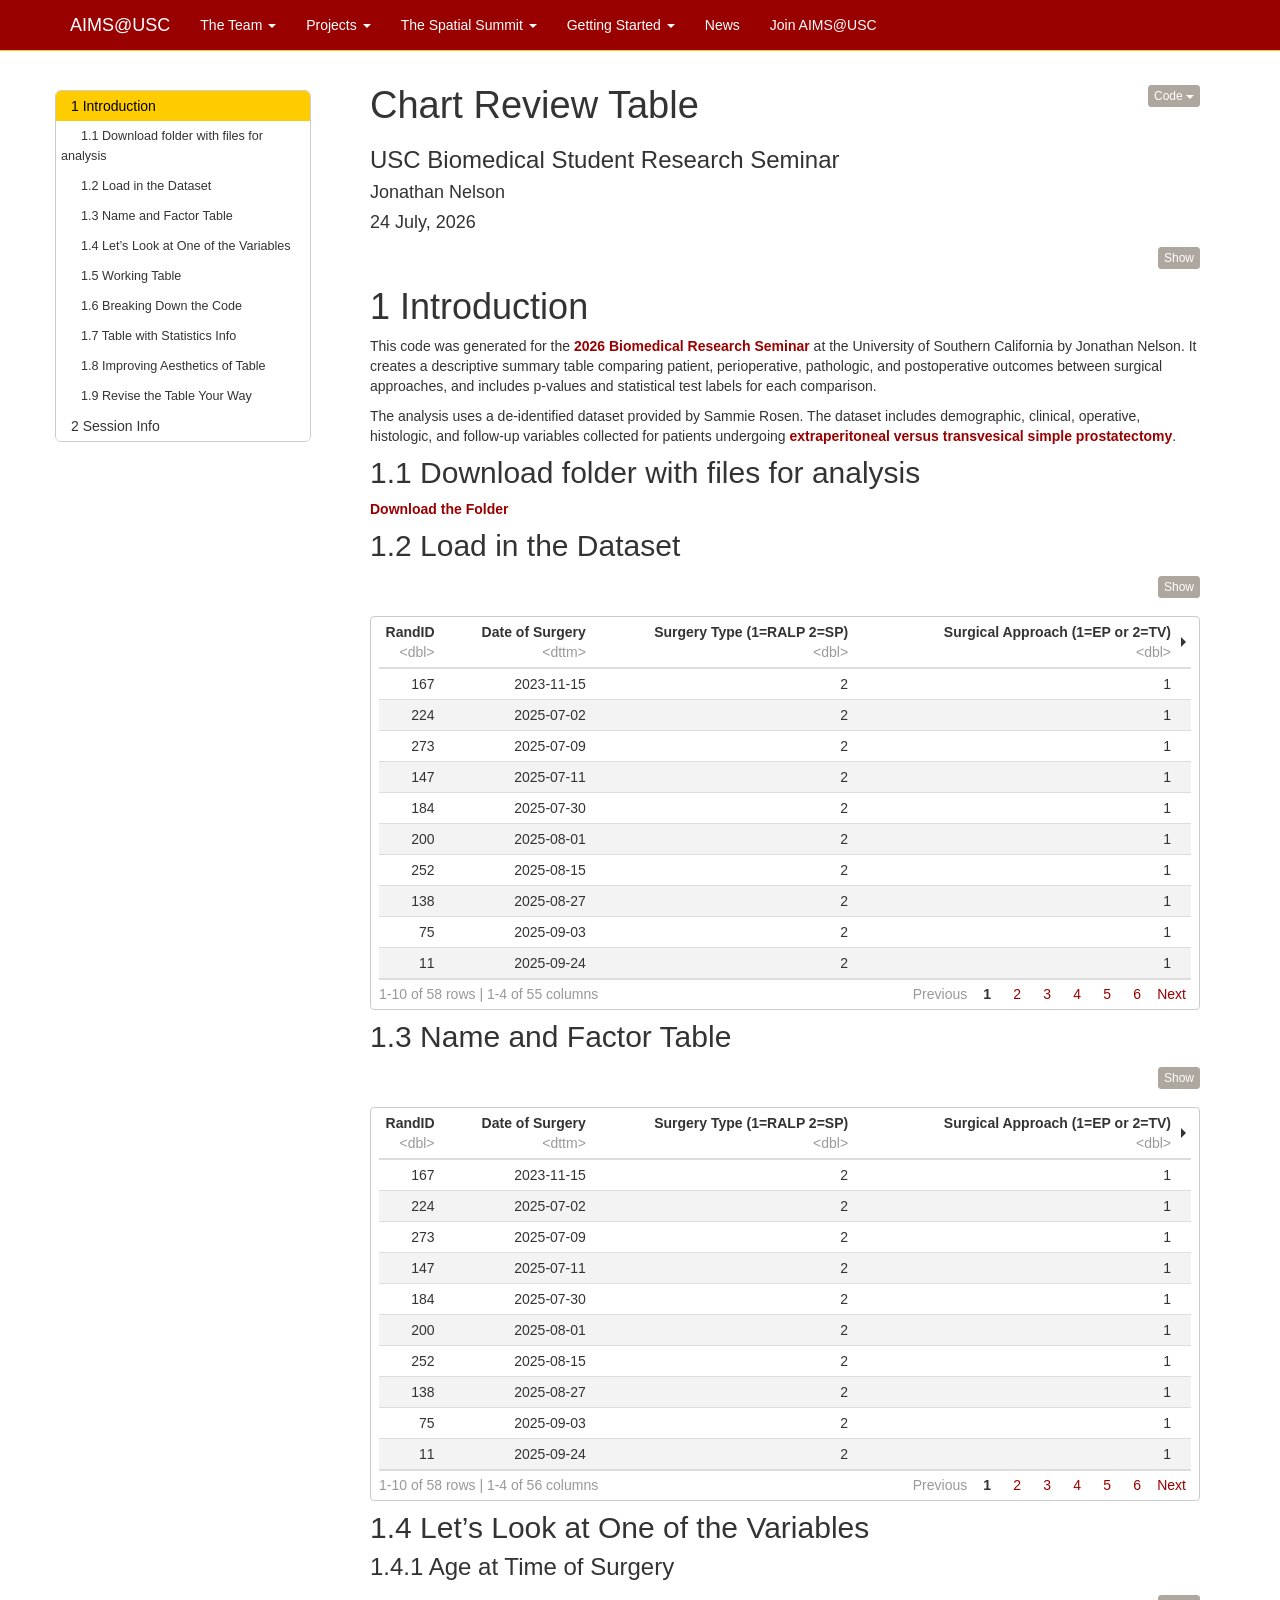
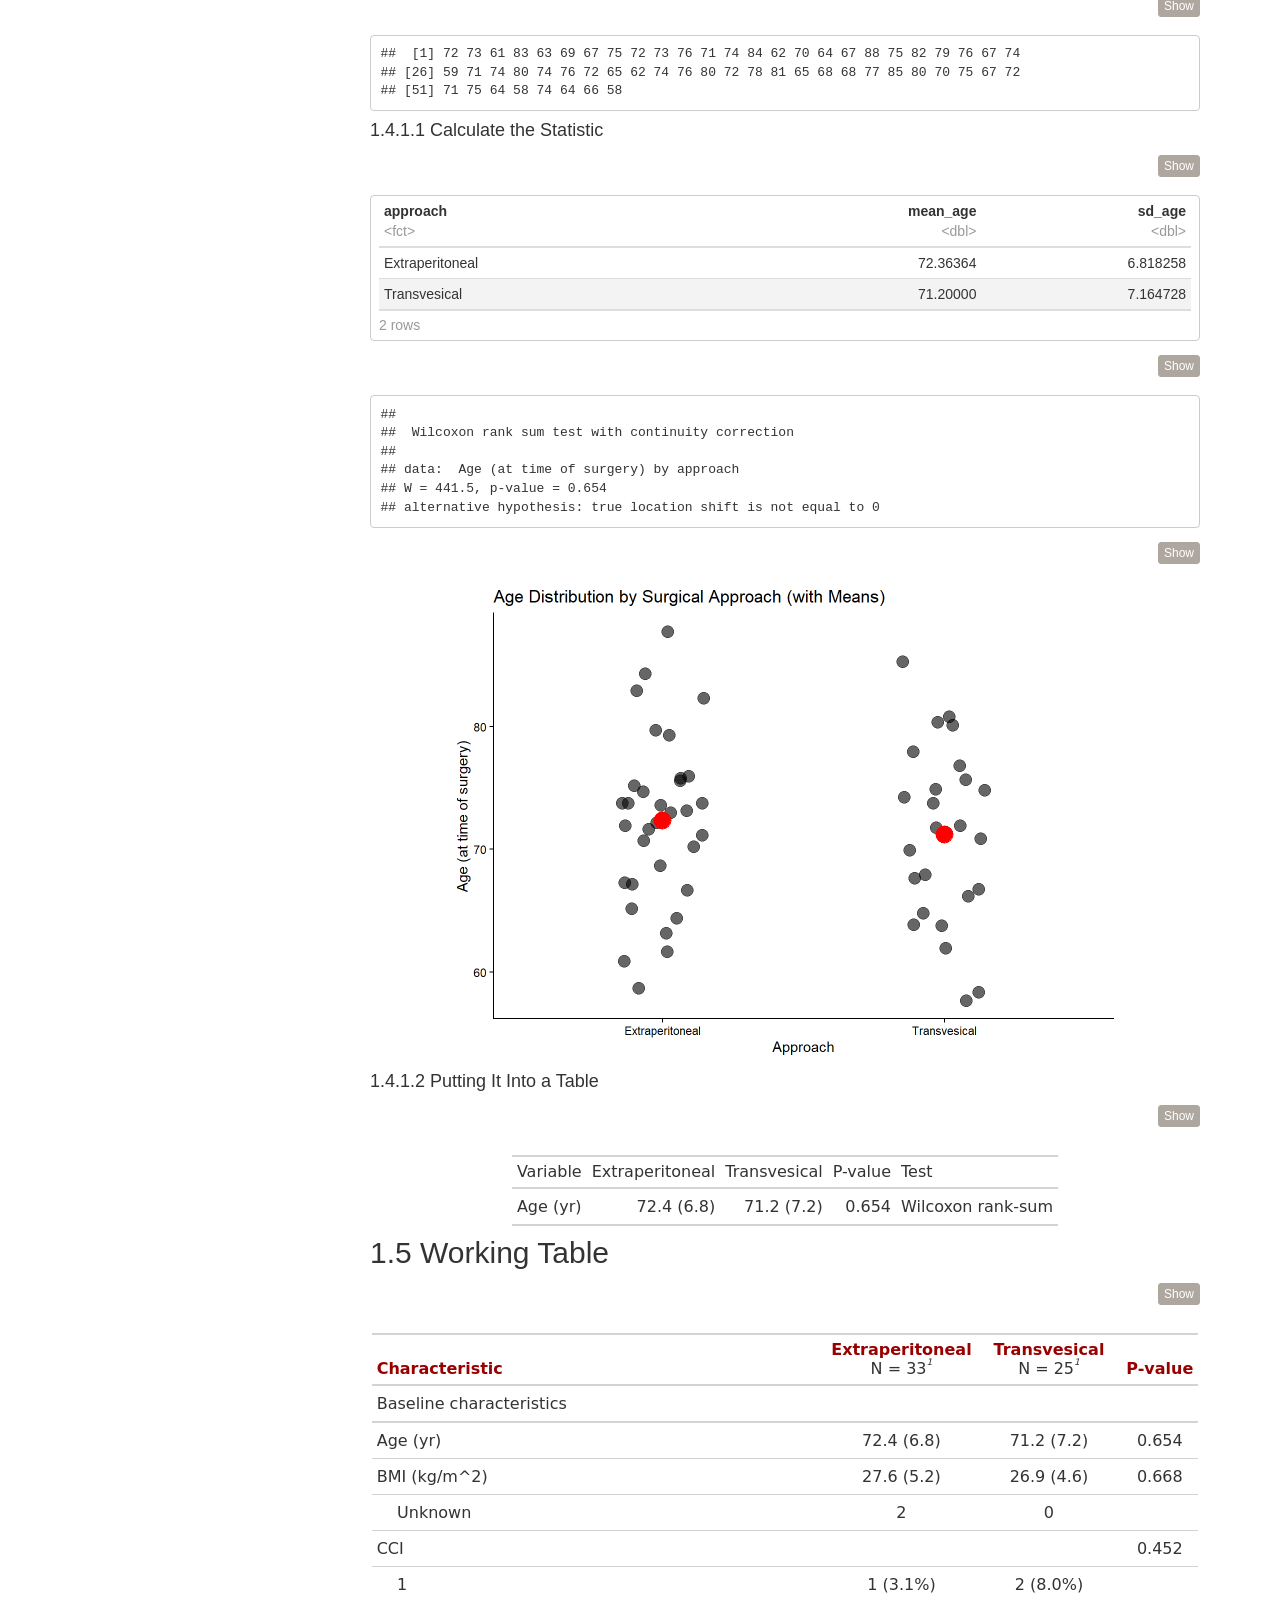
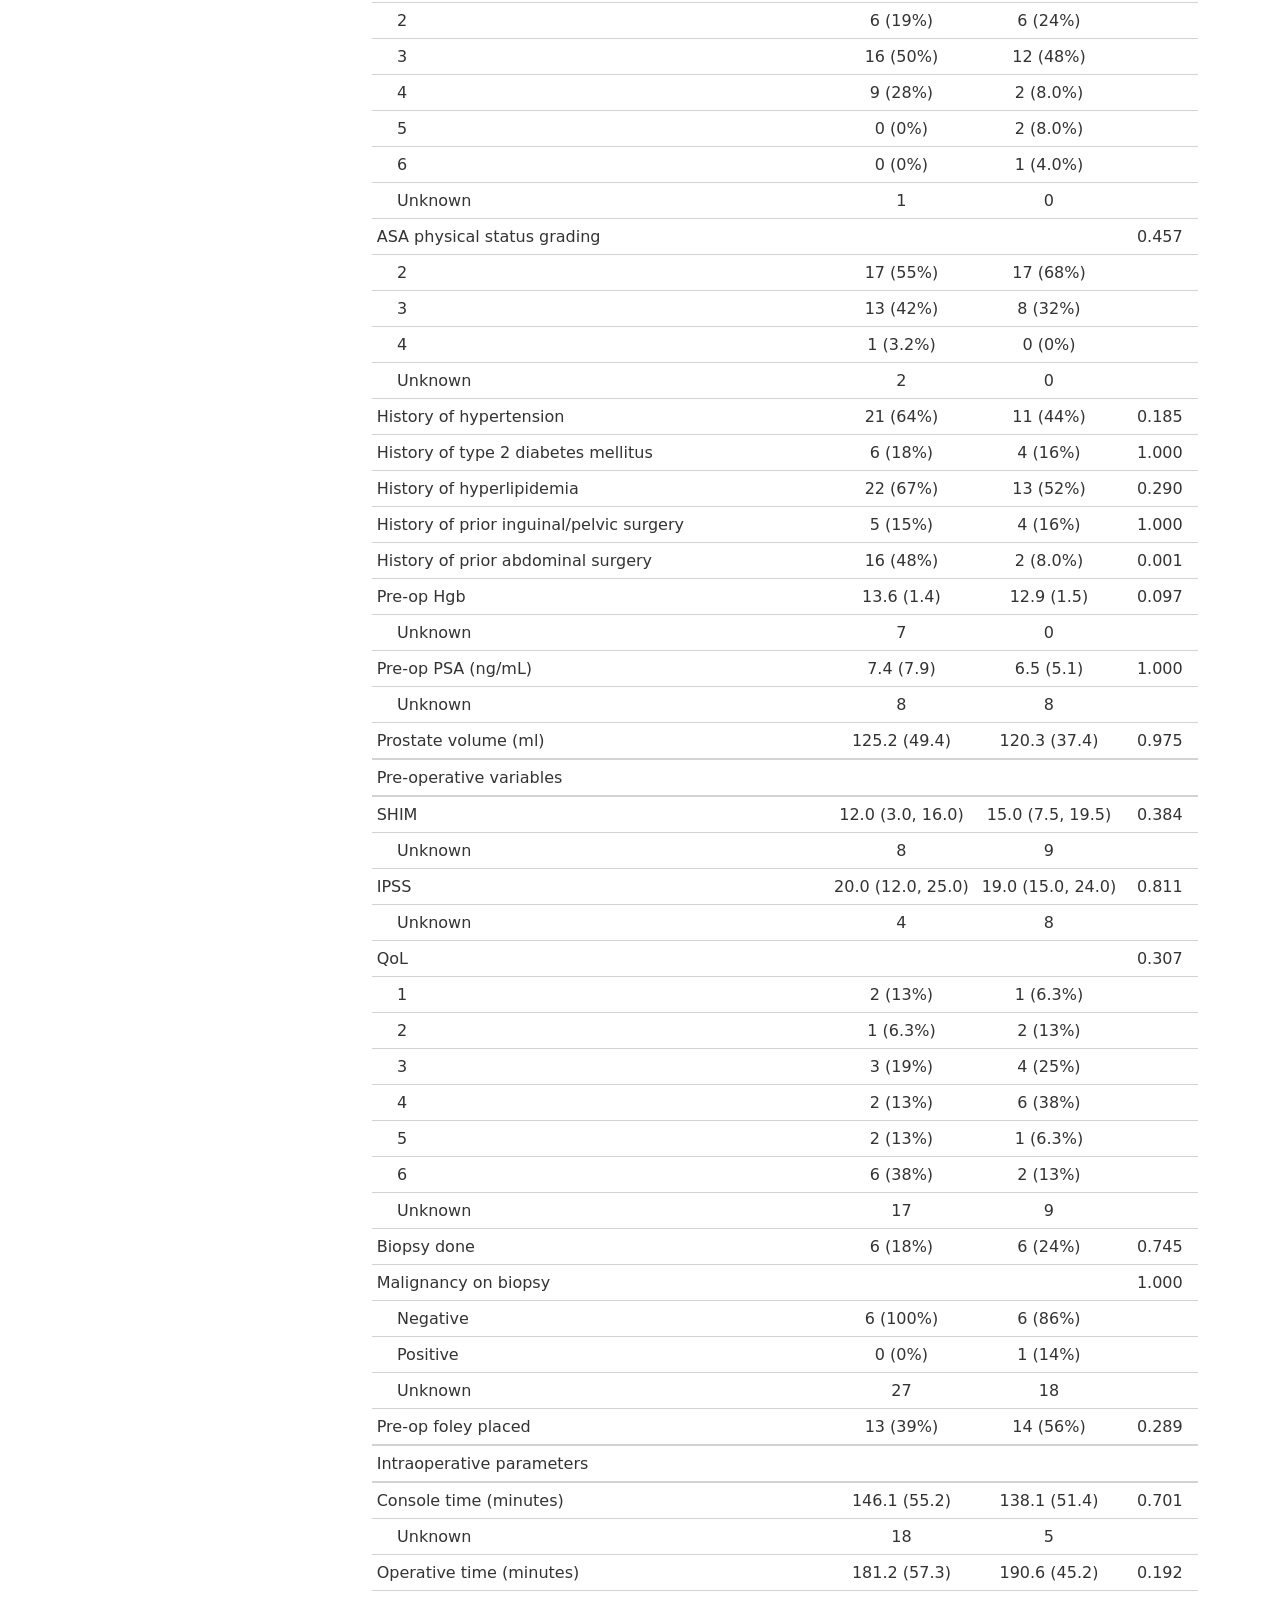
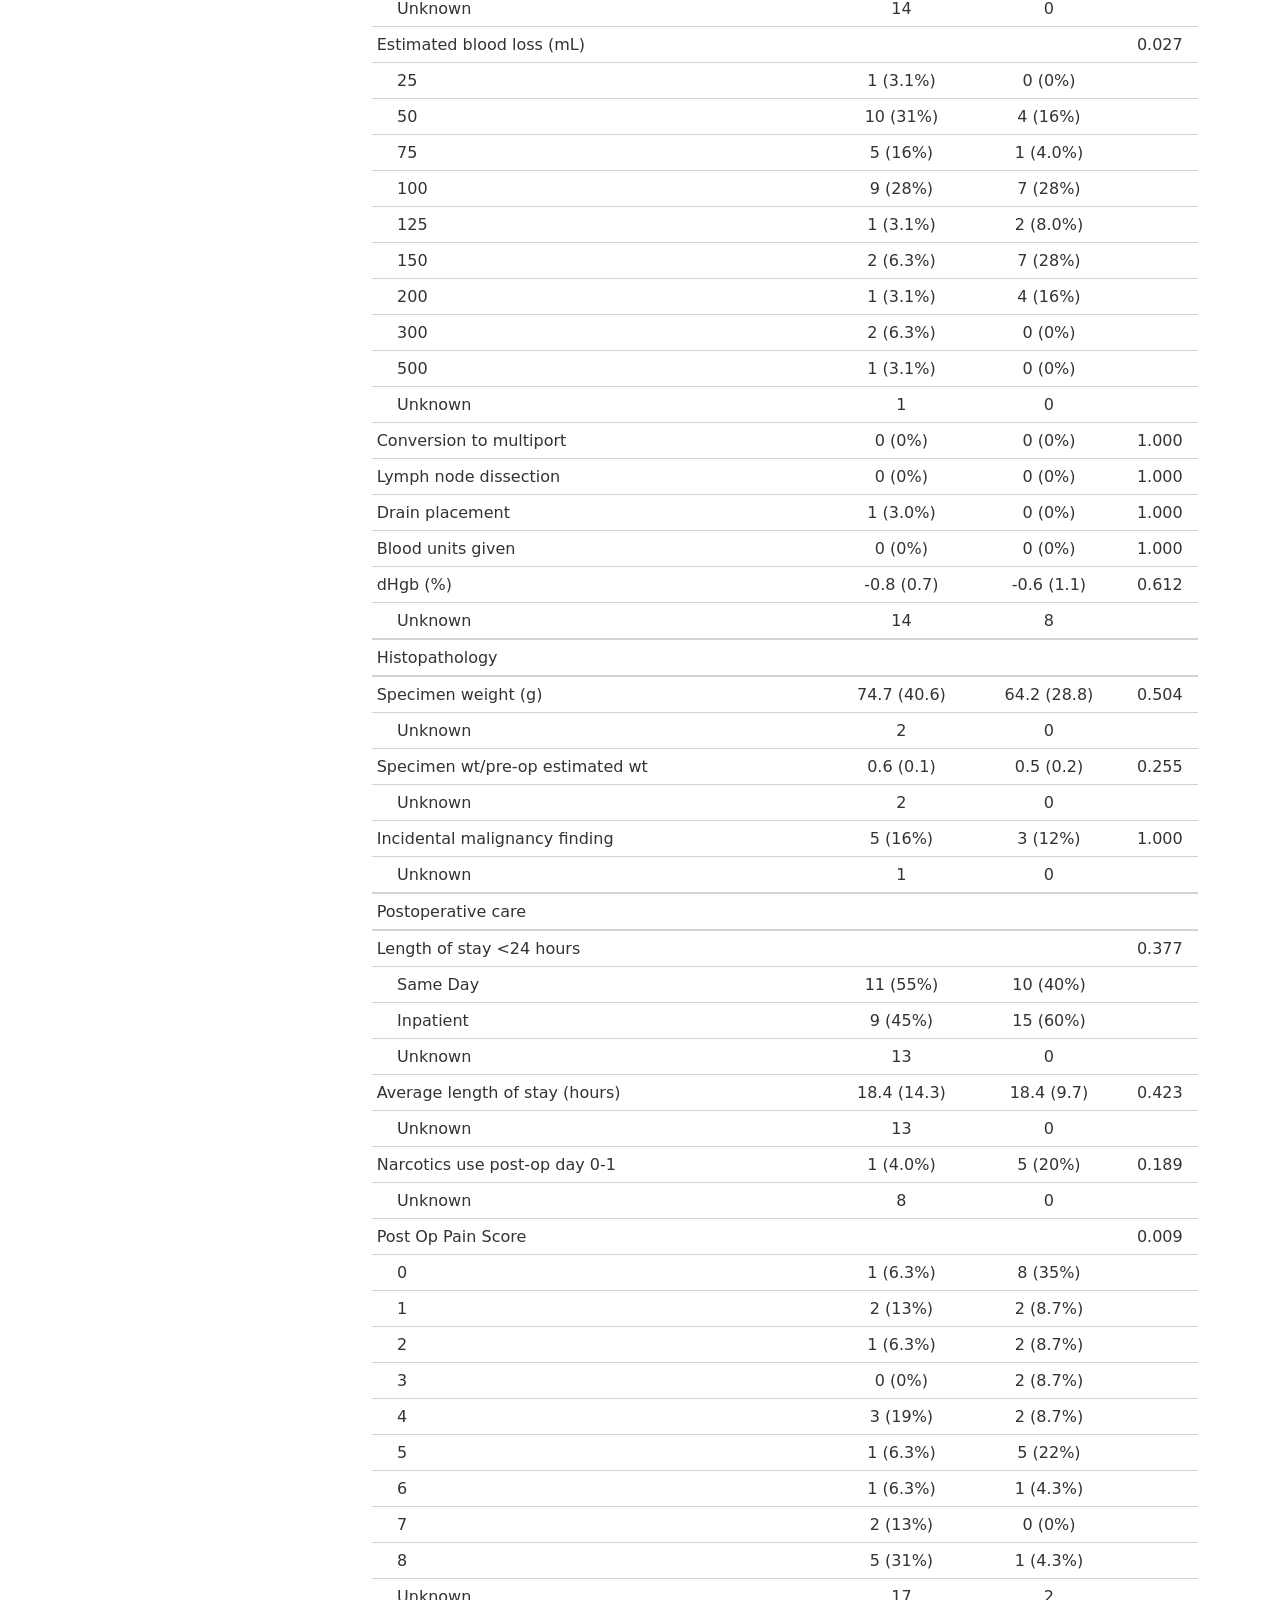
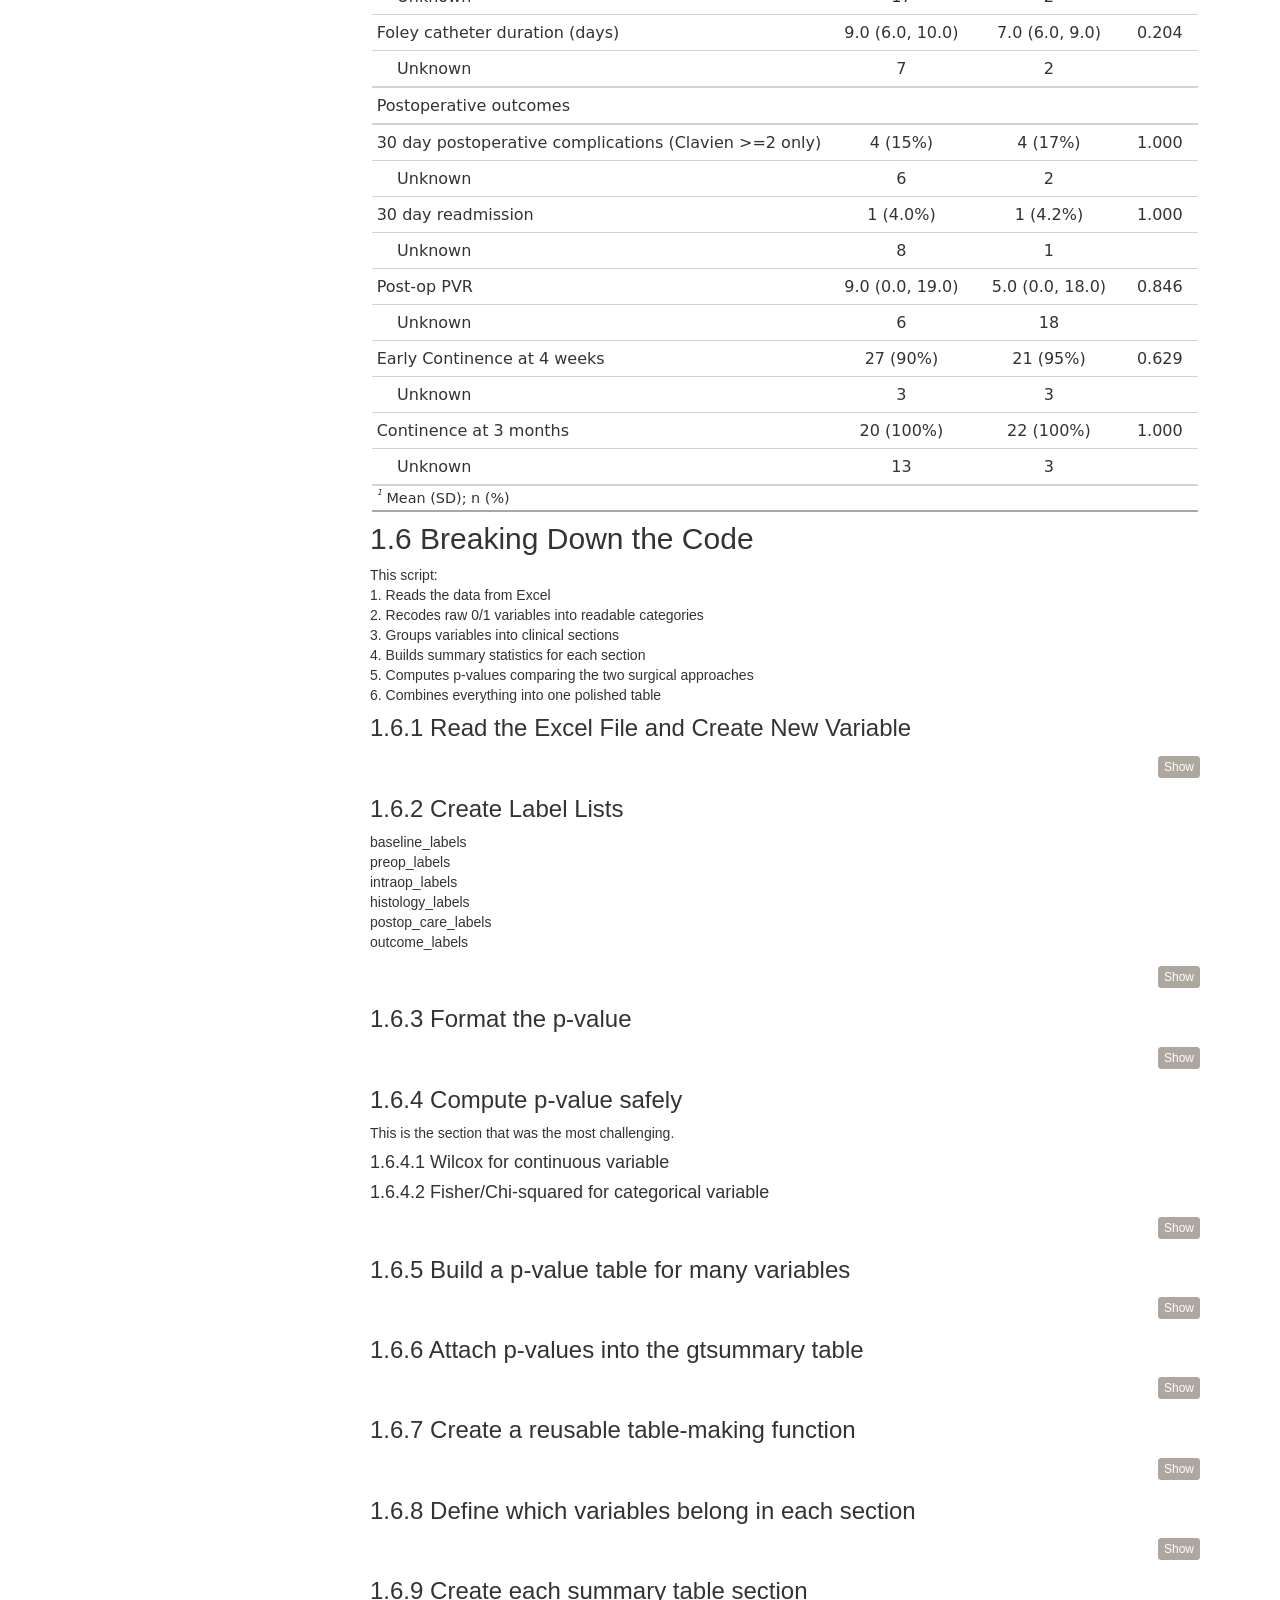
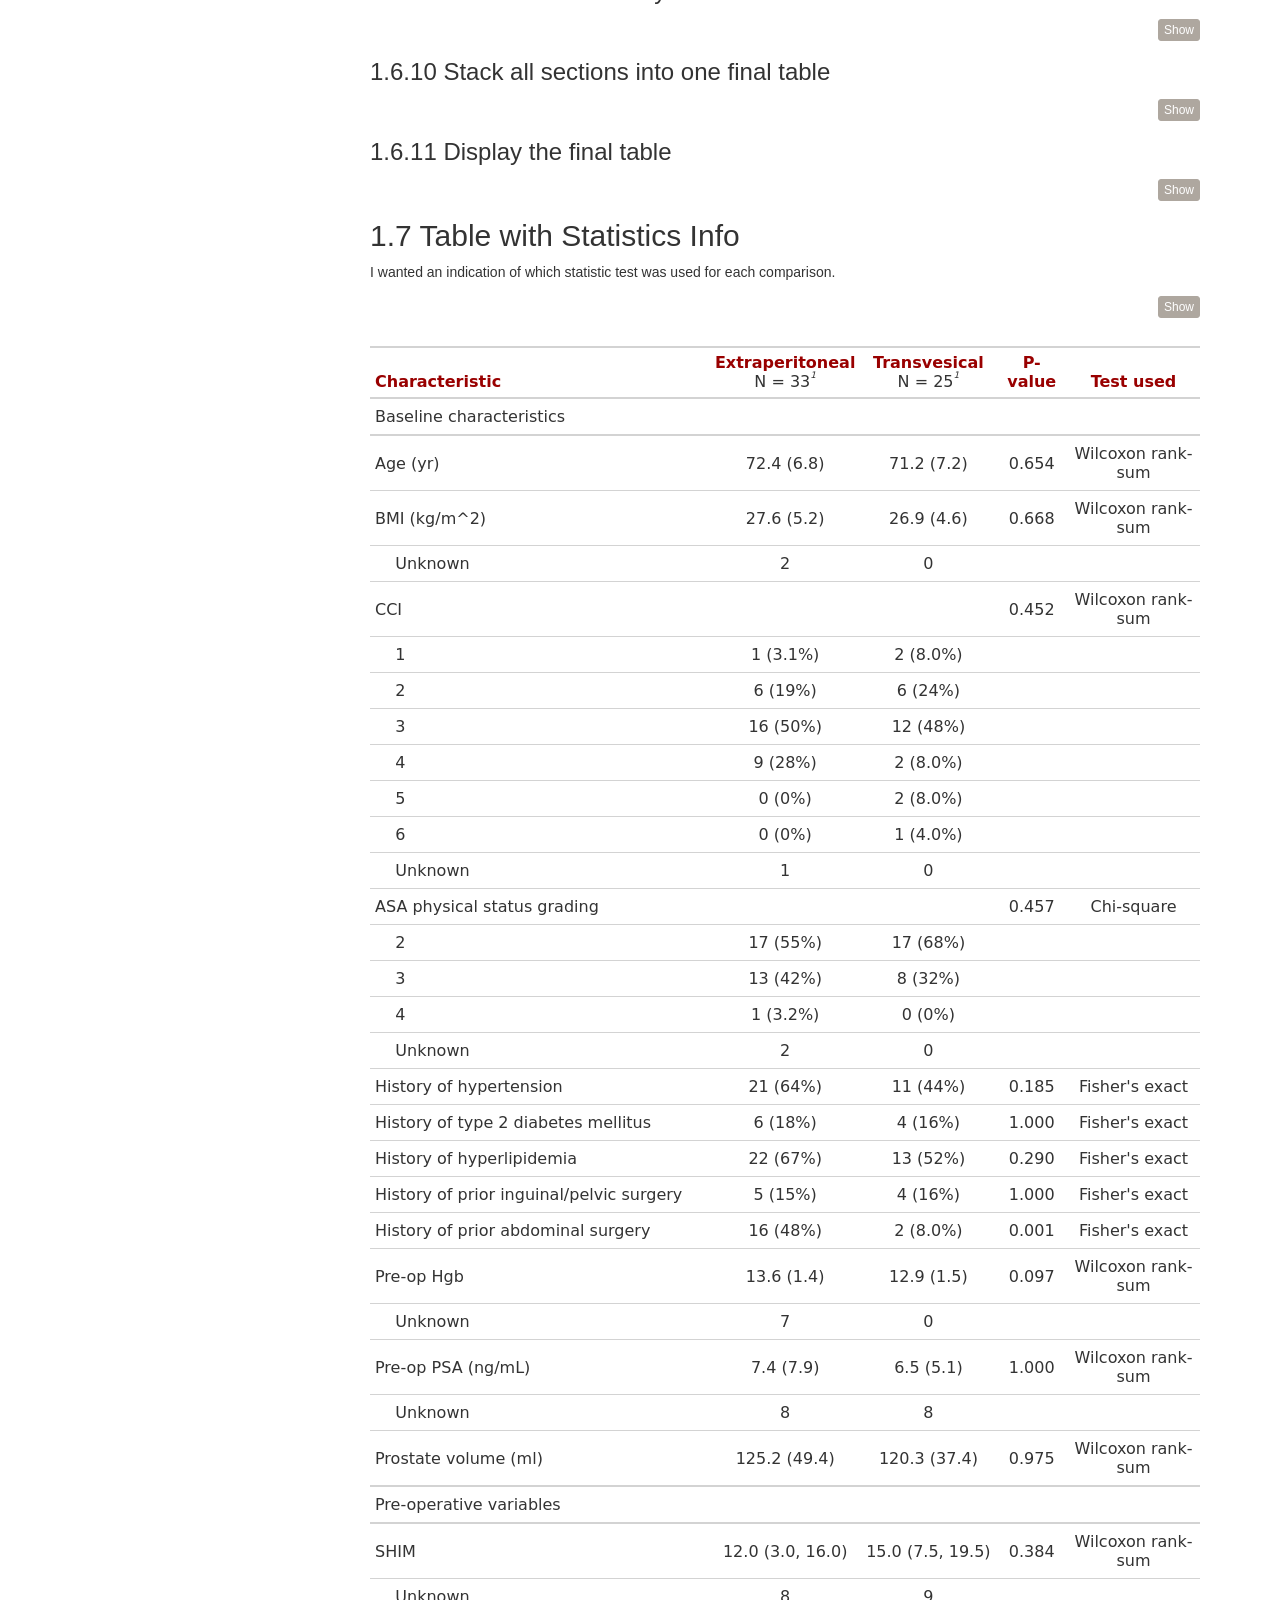
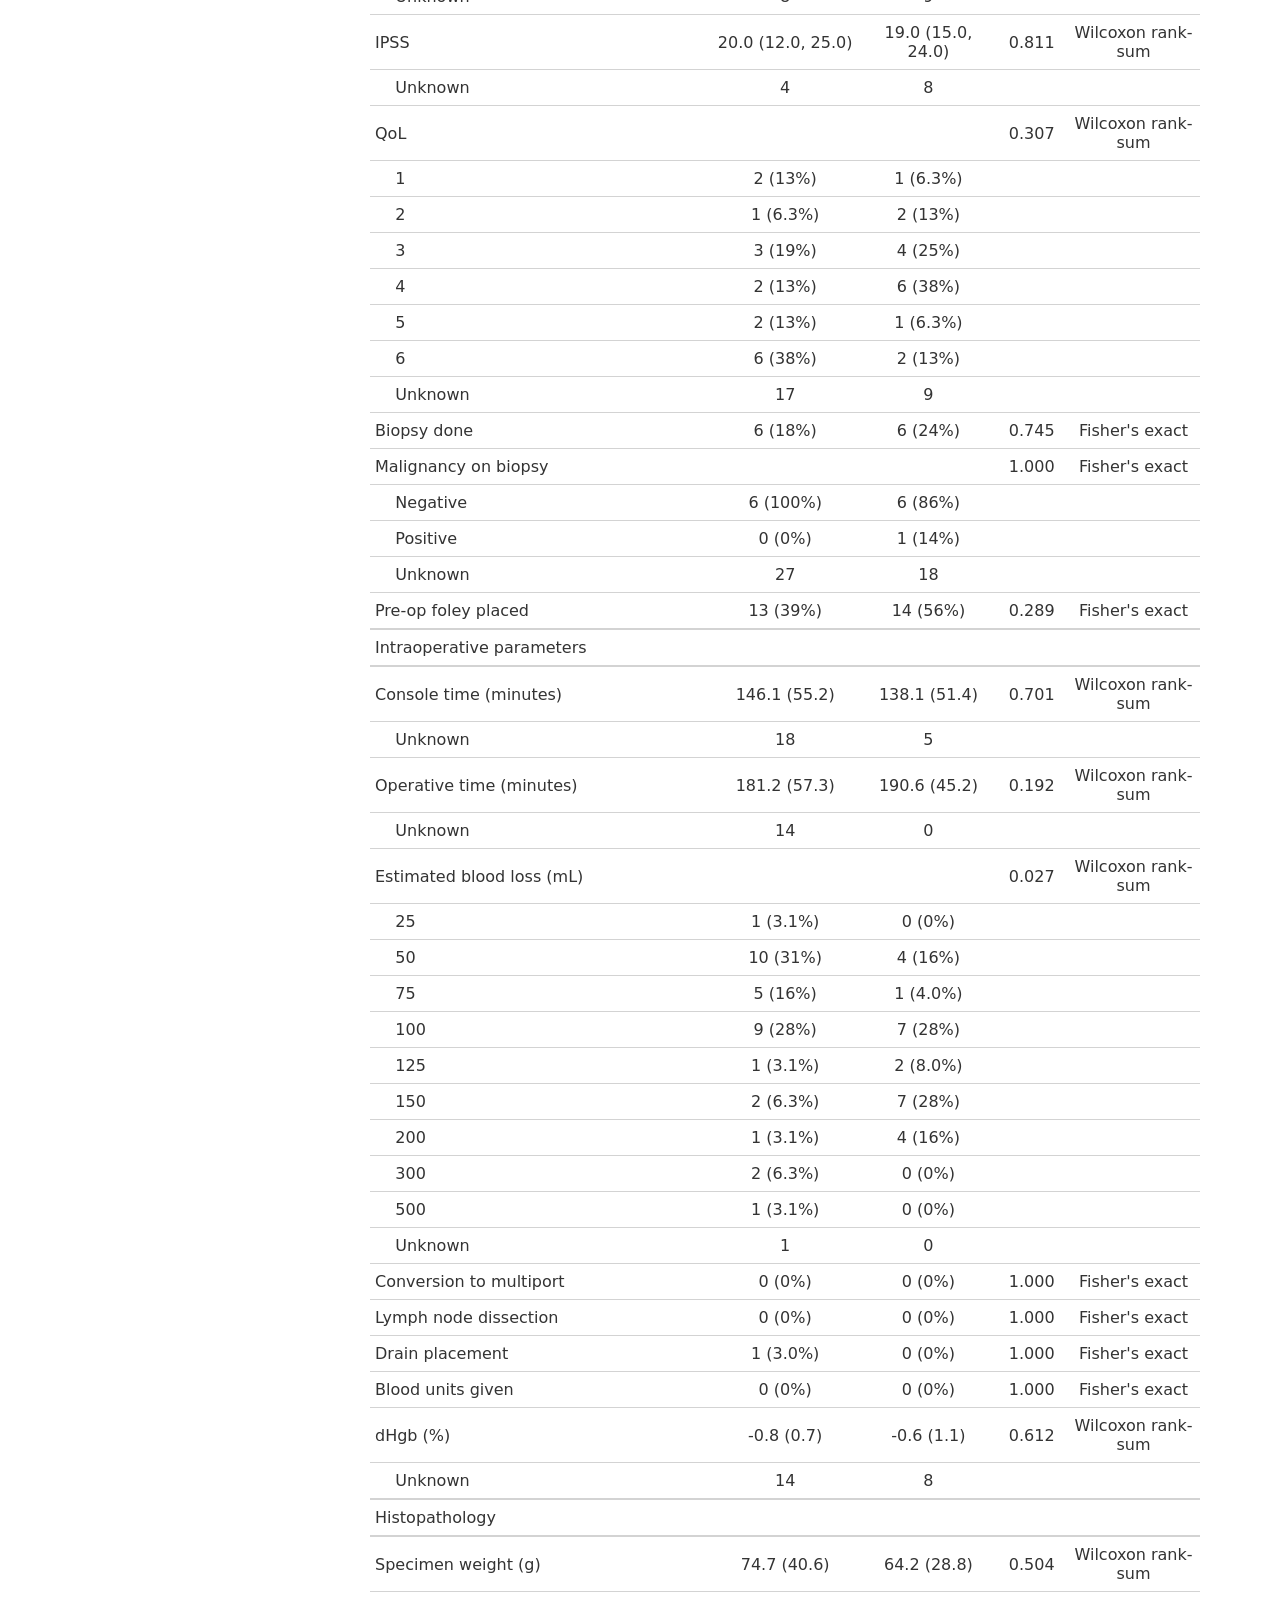
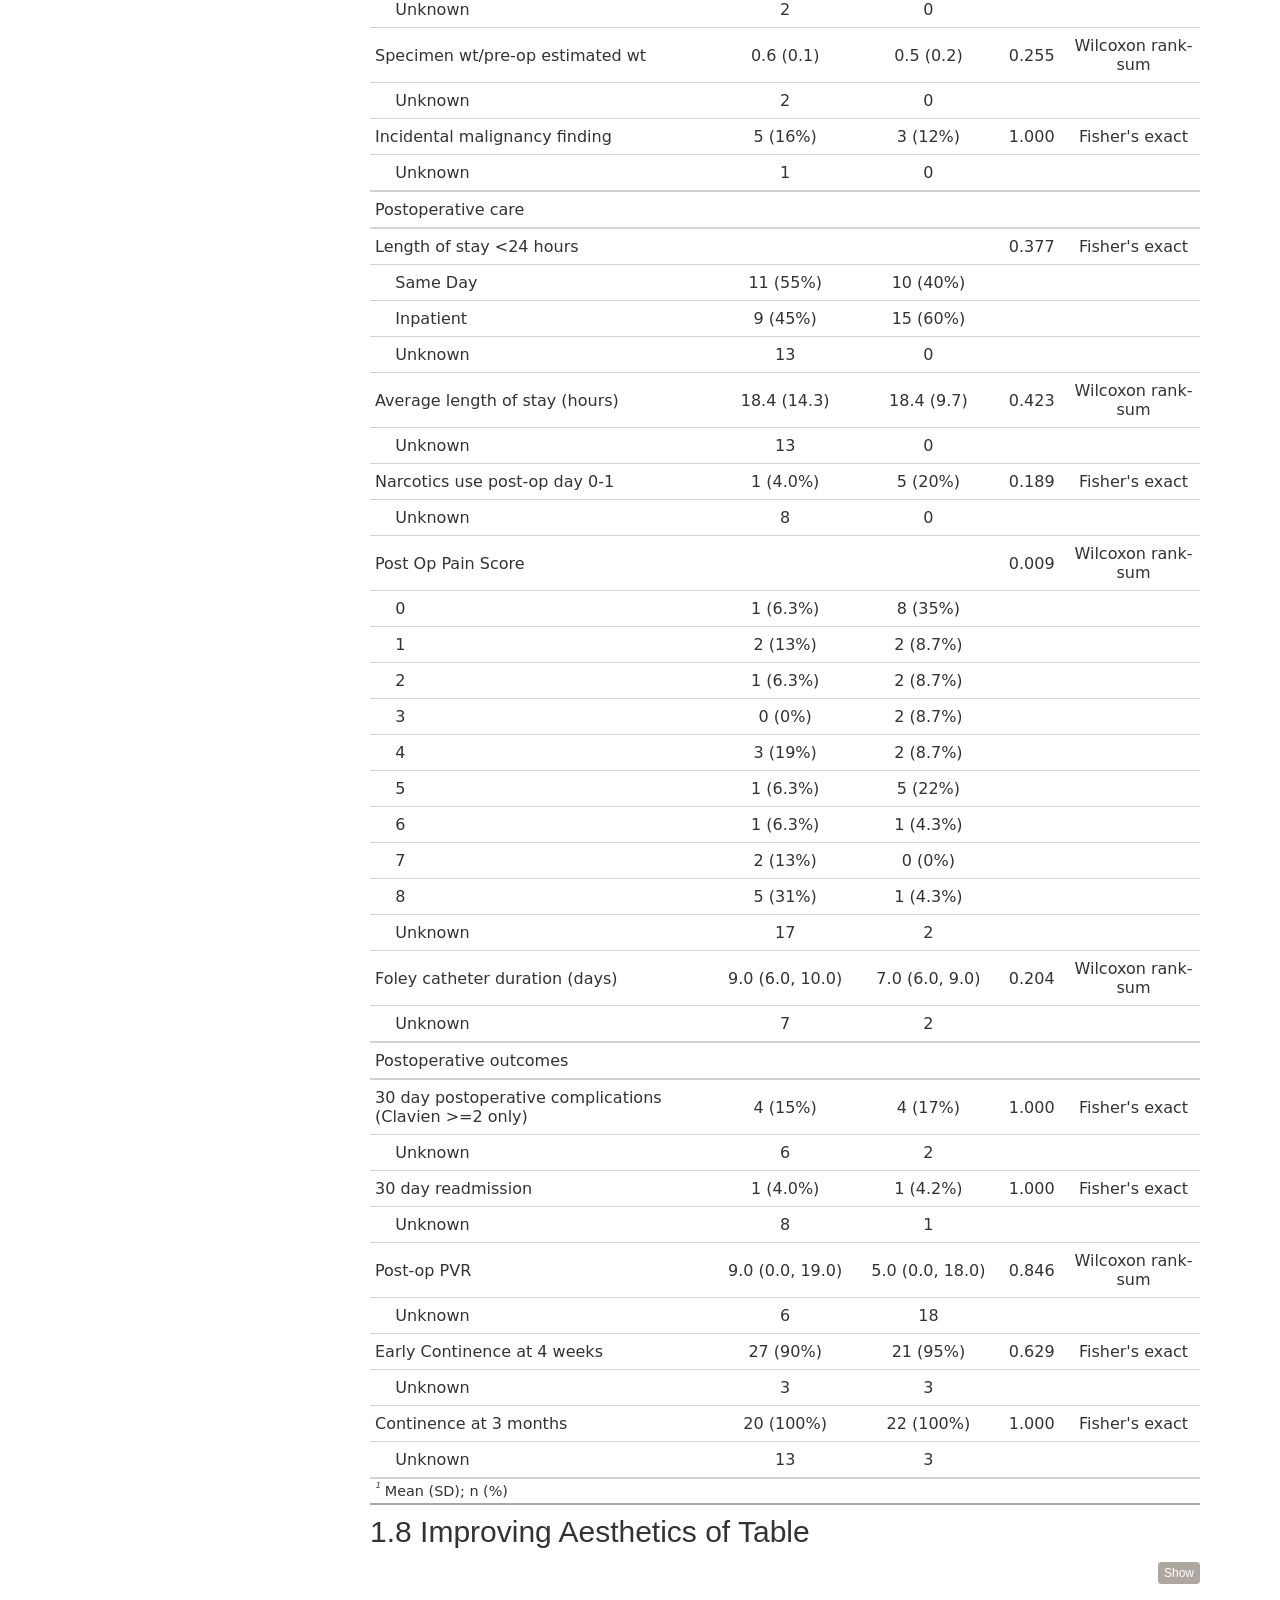
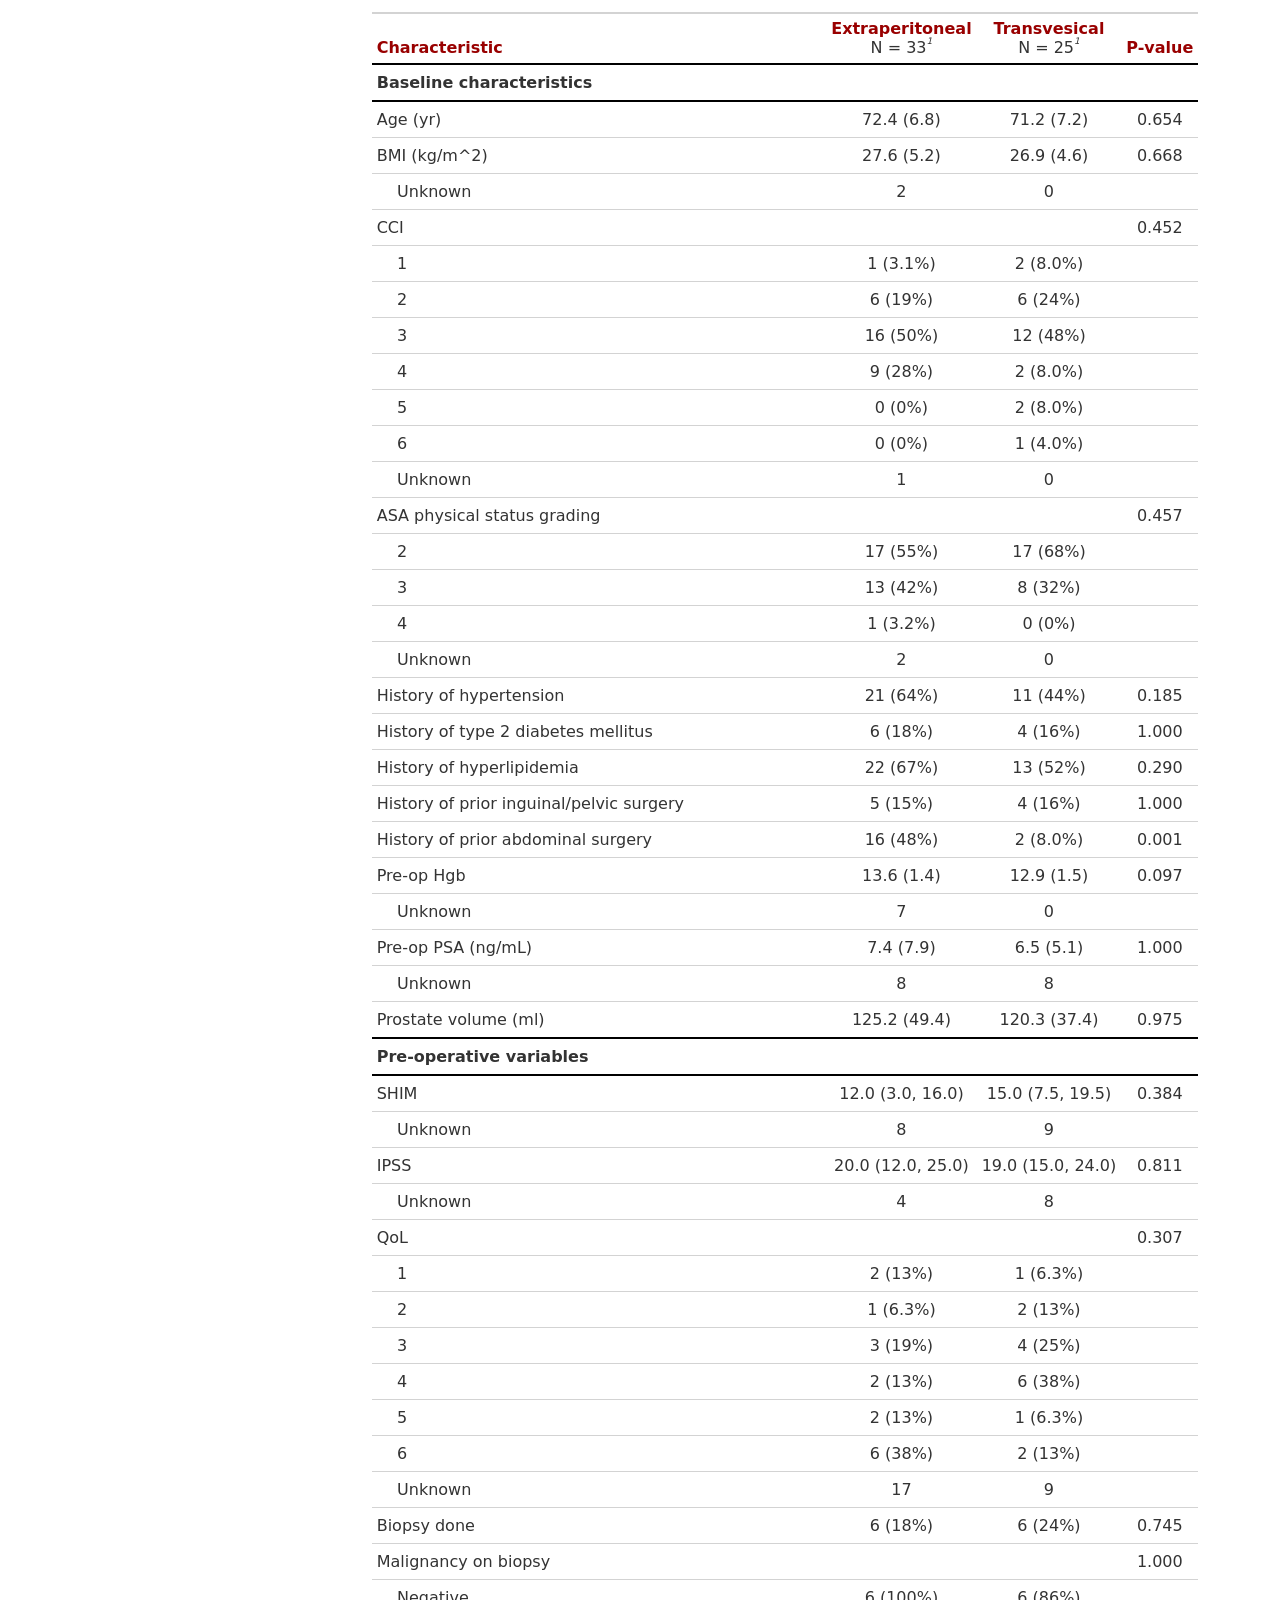
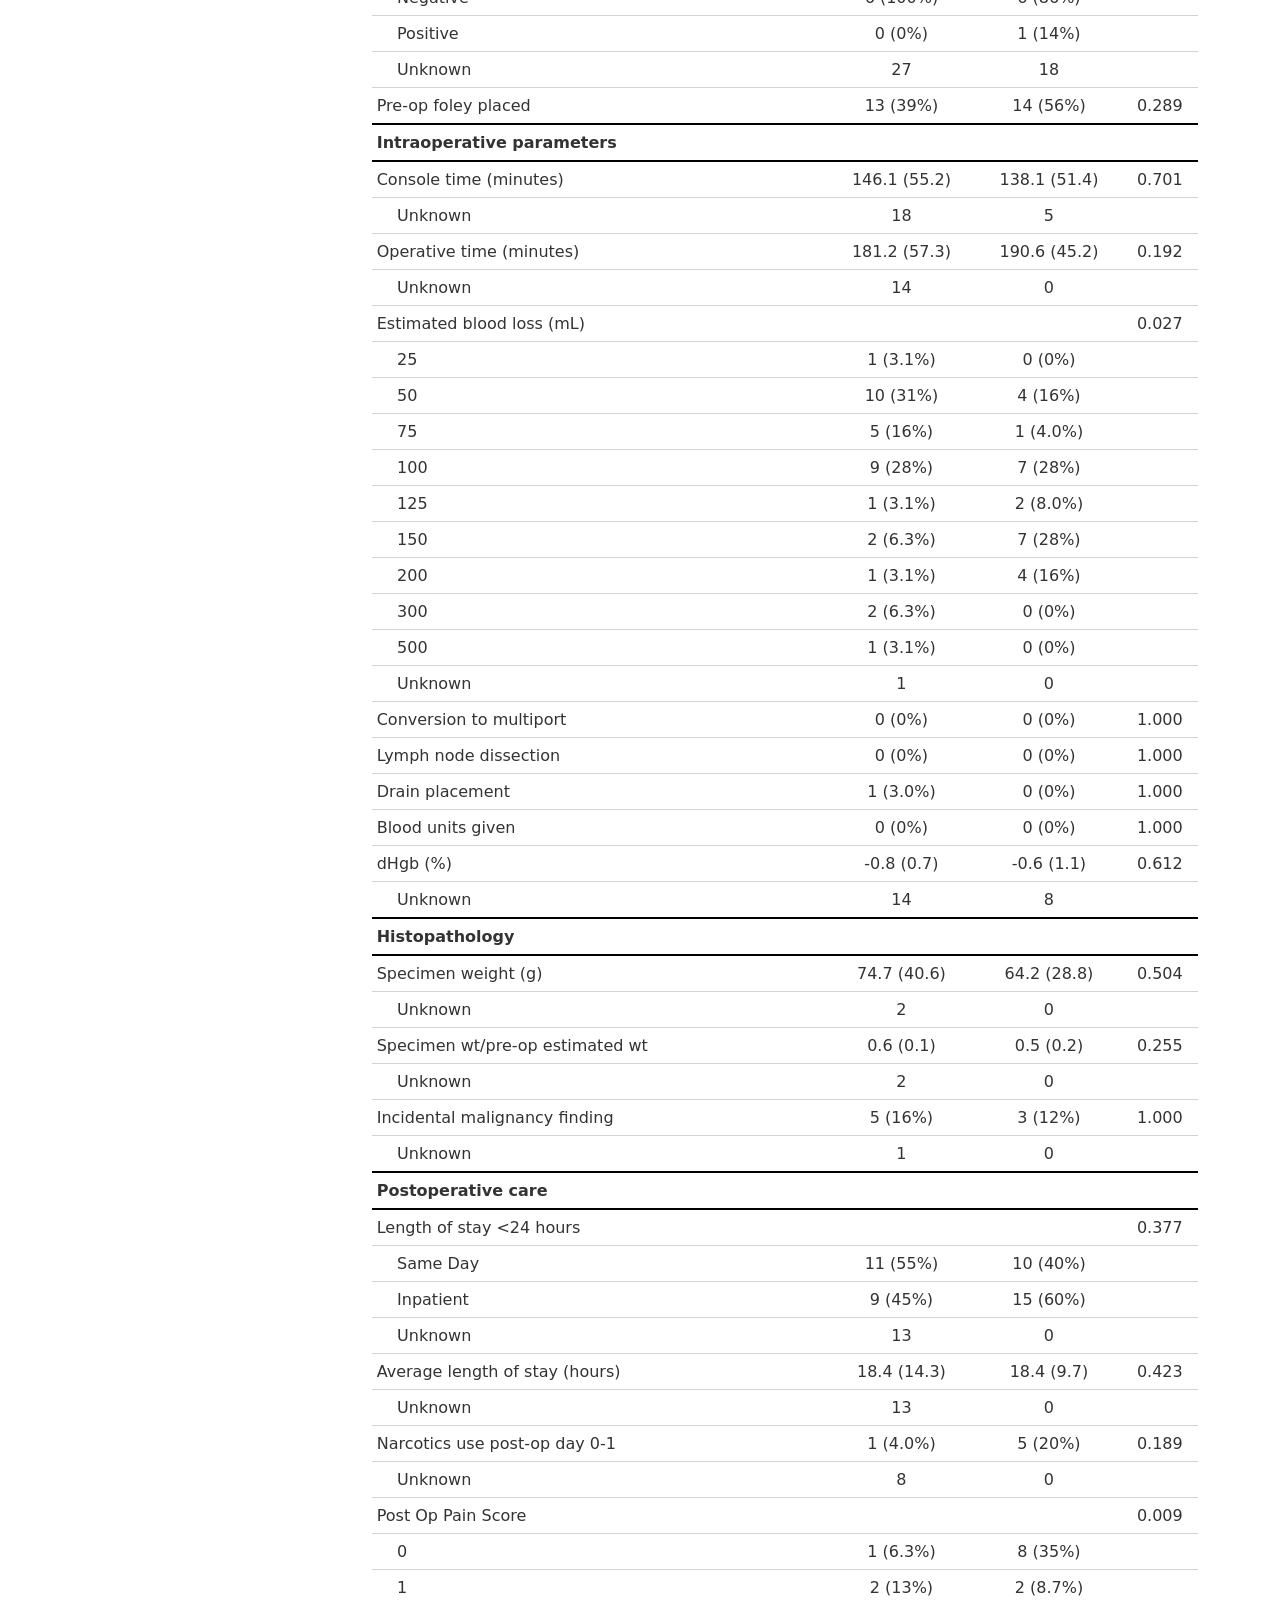
==== commit 14b8793c: "contact" ====
--- a/docs/chart_review_to_table.html
+++ b/docs/chart_review_to_table.html
@@ -504,7 +504,7 @@
 <h1 class="title toc-ignore">Chart Review Table</h1>
 <h3 class="subtitle">USC Biomedical Student Research Seminar</h3>
 <h4 class="author">Jonathan Nelson</h4>
-<h4 class="date">25 April, 2026</h4>
+<h4 class="date">24 July, 2026</h4>
 
 </div>
 
@@ -681,23 +681,23 @@
 <span id="cb10-25"><a href="#cb10-25" tabindex="-1"></a></span>
 <span id="cb10-26"><a href="#cb10-26" tabindex="-1"></a>age_tbl <span class="sc">%&gt;%</span></span>
 <span id="cb10-27"><a href="#cb10-27" tabindex="-1"></a>  <span class="fu">gt</span>()</span></code></pre></div>
-<div id="ggfkyzquva" style="padding-left:0px;padding-right:0px;padding-top:10px;padding-bottom:10px;overflow-x:auto;overflow-y:auto;width:auto;height:auto;">
-<style>#ggfkyzquva table {
+<div id="lmytxdtymh" style="padding-left:0px;padding-right:0px;padding-top:10px;padding-bottom:10px;overflow-x:auto;overflow-y:auto;width:auto;height:auto;">
+<style>#lmytxdtymh table {
   font-family: system-ui, 'Segoe UI', Roboto, Helvetica, Arial, sans-serif, 'Apple Color Emoji', 'Segoe UI Emoji', 'Segoe UI Symbol', 'Noto Color Emoji';
   -webkit-font-smoothing: antialiased;
   -moz-osx-font-smoothing: grayscale;
 }
 
-#ggfkyzquva thead, #ggfkyzquva tbody, #ggfkyzquva tfoot, #ggfkyzquva tr, #ggfkyzquva td, #ggfkyzquva th {
+#lmytxdtymh thead, #lmytxdtymh tbody, #lmytxdtymh tfoot, #lmytxdtymh tr, #lmytxdtymh td, #lmytxdtymh th {
   border-style: none;
 }
 
-#ggfkyzquva p {
+#lmytxdtymh p {
   margin: 0;
   padding: 0;
 }
 
-#ggfkyzquva .gt_table {
+#lmytxdtymh .gt_table {
   display: table;
   border-collapse: collapse;
   line-height: normal;
@@ -723,12 +723,12 @@
   border-left-color: #D3D3D3;
 }
 
-#ggfkyzquva .gt_caption {
+#lmytxdtymh .gt_caption {
   padding-top: 4px;
   padding-bottom: 4px;
 }
 
-#ggfkyzquva .gt_title {
+#lmytxdtymh .gt_title {
   color: #333333;
   font-size: 125%;
   font-weight: initial;
@@ -740,7 +740,7 @@
   border-bottom-width: 0;
 }
 
-#ggfkyzquva .gt_subtitle {
+#lmytxdtymh .gt_subtitle {
   color: #333333;
   font-size: 85%;
   font-weight: initial;
@@ -752,7 +752,7 @@
   border-top-width: 0;
 }
 
-#ggfkyzquva .gt_heading {
+#lmytxdtymh .gt_heading {
   background-color: #FFFFFF;
   text-align: center;
   border-bottom-color: #FFFFFF;
@@ -764,13 +764,13 @@
   border-right-color: #D3D3D3;
 }
 
-#ggfkyzquva .gt_bottom_border {
+#lmytxdtymh .gt_bottom_border {
   border-bottom-style: solid;
   border-bottom-width: 2px;
   border-bottom-color: #D3D3D3;
 }
 
-#ggfkyzquva .gt_col_headings {
+#lmytxdtymh .gt_col_headings {
   border-top-style: solid;
   border-top-width: 2px;
   border-top-color: #D3D3D3;
@@ -785,7 +785,7 @@
   border-right-color: #D3D3D3;
 }
 
-#ggfkyzquva .gt_col_heading {
+#lmytxdtymh .gt_col_heading {
   color: #333333;
   background-color: #FFFFFF;
   font-size: 100%;
@@ -805,7 +805,7 @@
   overflow-x: hidden;
 }
 
-#ggfkyzquva .gt_column_spanner_outer {
+#lmytxdtymh .gt_column_spanner_outer {
   color: #333333;
   background-color: #FFFFFF;
   font-size: 100%;
@@ -817,15 +817,15 @@
   padding-right: 4px;
 }
 
-#ggfkyzquva .gt_column_spanner_outer:first-child {
+#lmytxdtymh .gt_column_spanner_outer:first-child {
   padding-left: 0;
 }
 
-#ggfkyzquva .gt_column_spanner_outer:last-child {
+#lmytxdtymh .gt_column_spanner_outer:last-child {
   padding-right: 0;
 }
 
-#ggfkyzquva .gt_column_spanner {
+#lmytxdtymh .gt_column_spanner {
   border-bottom-style: solid;
   border-bottom-width: 2px;
   border-bottom-color: #D3D3D3;
@@ -837,11 +837,11 @@
   width: 100%;
 }
 
-#ggfkyzquva .gt_spanner_row {
+#lmytxdtymh .gt_spanner_row {
   border-bottom-style: hidden;
 }
 
-#ggfkyzquva .gt_group_heading {
+#lmytxdtymh .gt_group_heading {
   padding-top: 8px;
   padding-bottom: 8px;
   padding-left: 5px;
@@ -867,7 +867,7 @@
   text-align: left;
 }
 
-#ggfkyzquva .gt_empty_group_heading {
+#lmytxdtymh .gt_empty_group_heading {
   padding: 0.5px;
   color: #333333;
   background-color: #FFFFFF;
@@ -882,15 +882,15 @@
   vertical-align: middle;
 }
 
-#ggfkyzquva .gt_from_md > :first-child {
+#lmytxdtymh .gt_from_md > :first-child {
   margin-top: 0;
 }
 
-#ggfkyzquva .gt_from_md > :last-child {
+#lmytxdtymh .gt_from_md > :last-child {
   margin-bottom: 0;
 }
 
-#ggfkyzquva .gt_row {
+#lmytxdtymh .gt_row {
   padding-top: 8px;
   padding-bottom: 8px;
   padding-left: 5px;
@@ -909,7 +909,7 @@
   overflow-x: hidden;
 }
 
-#ggfkyzquva .gt_stub {
+#lmytxdtymh .gt_stub {
   color: #333333;
   background-color: #FFFFFF;
   font-size: 100%;
@@ -922,7 +922,7 @@
   padding-right: 5px;
 }
 
-#ggfkyzquva .gt_stub_row_group {
+#lmytxdtymh .gt_stub_row_group {
   color: #333333;
   background-color: #FFFFFF;
   font-size: 100%;
@@ -936,15 +936,15 @@
   vertical-align: top;
 }
 
-#ggfkyzquva .gt_row_group_first td {
+#lmytxdtymh .gt_row_group_first td {
   border-top-width: 2px;
 }
 
-#ggfkyzquva .gt_row_group_first th {
+#lmytxdtymh .gt_row_group_first th {
   border-top-width: 2px;
 }
 
-#ggfkyzquva .gt_summary_row {
+#lmytxdtymh .gt_summary_row {
   color: #333333;
   background-color: #FFFFFF;
   text-transform: inherit;
@@ -954,16 +954,16 @@
   padding-right: 5px;
 }
 
-#ggfkyzquva .gt_first_summary_row {
+#lmytxdtymh .gt_first_summary_row {
   border-top-style: solid;
   border-top-color: #D3D3D3;
 }
 
-#ggfkyzquva .gt_first_summary_row.thick {
+#lmytxdtymh .gt_first_summary_row.thick {
   border-top-width: 2px;
 }
 
-#ggfkyzquva .gt_last_summary_row {
+#lmytxdtymh .gt_last_summary_row {
   padding-top: 8px;
   padding-bottom: 8px;
   padding-left: 5px;
@@ -973,7 +973,7 @@
   border-bottom-color: #D3D3D3;
 }
 
-#ggfkyzquva .gt_grand_summary_row {
+#lmytxdtymh .gt_grand_summary_row {
   color: #333333;
   background-color: #FFFFFF;
   text-transform: inherit;
@@ -983,7 +983,7 @@
   padding-right: 5px;
 }
 
-#ggfkyzquva .gt_first_grand_summary_row {
+#lmytxdtymh .gt_first_grand_summary_row {
   padding-top: 8px;
   padding-bottom: 8px;
   padding-left: 5px;
@@ -993,7 +993,7 @@
   border-top-color: #D3D3D3;
 }
 
-#ggfkyzquva .gt_last_grand_summary_row_top {
+#lmytxdtymh .gt_last_grand_summary_row_top {
   padding-top: 8px;
   padding-bottom: 8px;
   padding-left: 5px;
@@ -1003,11 +1003,11 @@
   border-bottom-color: #D3D3D3;
 }
 
-#ggfkyzquva .gt_striped {
+#lmytxdtymh .gt_striped {
   background-color: rgba(128, 128, 128, 0.05);
 }
 
-#ggfkyzquva .gt_table_body {
+#lmytxdtymh .gt_table_body {
   border-top-style: solid;
   border-top-width: 2px;
   border-top-color: #D3D3D3;
@@ -1016,7 +1016,7 @@
   border-bottom-color: #D3D3D3;
 }
 
-#ggfkyzquva .gt_footnotes {
+#lmytxdtymh .gt_footnotes {
   color: #333333;
   background-color: #FFFFFF;
   border-bottom-style: none;
@@ -1030,7 +1030,7 @@
   border-right-color: #D3D3D3;
 }
 
-#ggfkyzquva .gt_footnote {
+#lmytxdtymh .gt_footnote {
   margin: 0px;
   font-size: 90%;
   padding-top: 4px;
@@ -1039,7 +1039,7 @@
   padding-right: 5px;
 }
 
-#ggfkyzquva .gt_sourcenotes {
+#lmytxdtymh .gt_sourcenotes {
   color: #333333;
   background-color: #FFFFFF;
   border-bottom-style: none;
@@ -1053,7 +1053,7 @@
   border-right-color: #D3D3D3;
 }
 
-#ggfkyzquva .gt_sourcenote {
+#lmytxdtymh .gt_sourcenote {
   font-size: 90%;
   padding-top: 4px;
   padding-bottom: 4px;
@@ -1061,72 +1061,72 @@
   padding-right: 5px;
 }
 
-#ggfkyzquva .gt_left {
+#lmytxdtymh .gt_left {
   text-align: left;
 }
 
-#ggfkyzquva .gt_center {
+#lmytxdtymh .gt_center {
   text-align: center;
 }
 
-#ggfkyzquva .gt_right {
+#lmytxdtymh .gt_right {
   text-align: right;
   font-variant-numeric: tabular-nums;
 }
 
-#ggfkyzquva .gt_font_normal {
+#lmytxdtymh .gt_font_normal {
   font-weight: normal;
 }
 
-#ggfkyzquva .gt_font_bold {
+#lmytxdtymh .gt_font_bold {
   font-weight: bold;
 }
 
-#ggfkyzquva .gt_font_italic {
+#lmytxdtymh .gt_font_italic {
   font-style: italic;
 }
 
-#ggfkyzquva .gt_super {
+#lmytxdtymh .gt_super {
   font-size: 65%;
 }
 
-#ggfkyzquva .gt_footnote_marks {
+#lmytxdtymh .gt_footnote_marks {
   font-size: 75%;
   vertical-align: 0.4em;
   position: initial;
 }
 
-#ggfkyzquva .gt_asterisk {
+#lmytxdtymh .gt_asterisk {
   font-size: 100%;
   vertical-align: 0;
 }
 
-#ggfkyzquva .gt_indent_1 {
+#lmytxdtymh .gt_indent_1 {
   text-indent: 5px;
 }
 
-#ggfkyzquva .gt_indent_2 {
+#lmytxdtymh .gt_indent_2 {
   text-indent: 10px;
 }
 
-#ggfkyzquva .gt_indent_3 {
+#lmytxdtymh .gt_indent_3 {
   text-indent: 15px;
 }
 
-#ggfkyzquva .gt_indent_4 {
+#lmytxdtymh .gt_indent_4 {
   text-indent: 20px;
 }
 
-#ggfkyzquva .gt_indent_5 {
+#lmytxdtymh .gt_indent_5 {
   text-indent: 25px;
 }
 
-#ggfkyzquva .katex-display {
+#lmytxdtymh .katex-display {
   display: inline-flex !important;
   margin-bottom: 0.75em !important;
 }
 
-#ggfkyzquva div.Reactable > div.rt-table > div.rt-thead > div.rt-tr.rt-tr-group-header > div.rt-th-group:after {
+#lmytxdtymh div.Reactable > div.rt-table > div.rt-thead > div.rt-tr.rt-tr-group-header > div.rt-th-group:after {
   height: 0px !important;
 }
 </style>
@@ -1467,23 +1467,23 @@
 <span id="cb11-310"><a href="#cb11-310" tabindex="-1"></a>  <span class="fu">bold_labels</span>()</span>
 <span id="cb11-311"><a href="#cb11-311" tabindex="-1"></a></span>
 <span id="cb11-312"><a href="#cb11-312" tabindex="-1"></a>final_tbl</span></code></pre></div>
-<div id="kdtmhbvthd" style="padding-left:0px;padding-right:0px;padding-top:10px;padding-bottom:10px;overflow-x:auto;overflow-y:auto;width:auto;height:auto;">
-<style>#kdtmhbvthd table {
+<div id="ntsyabkaax" style="padding-left:0px;padding-right:0px;padding-top:10px;padding-bottom:10px;overflow-x:auto;overflow-y:auto;width:auto;height:auto;">
+<style>#ntsyabkaax table {
   font-family: system-ui, 'Segoe UI', Roboto, Helvetica, Arial, sans-serif, 'Apple Color Emoji', 'Segoe UI Emoji', 'Segoe UI Symbol', 'Noto Color Emoji';
   -webkit-font-smoothing: antialiased;
   -moz-osx-font-smoothing: grayscale;
 }
 
-#kdtmhbvthd thead, #kdtmhbvthd tbody, #kdtmhbvthd tfoot, #kdtmhbvthd tr, #kdtmhbvthd td, #kdtmhbvthd th {
+#ntsyabkaax thead, #ntsyabkaax tbody, #ntsyabkaax tfoot, #ntsyabkaax tr, #ntsyabkaax td, #ntsyabkaax th {
   border-style: none;
 }
 
-#kdtmhbvthd p {
+#ntsyabkaax p {
   margin: 0;
   padding: 0;
 }
 
-#kdtmhbvthd .gt_table {
+#ntsyabkaax .gt_table {
   display: table;
   border-collapse: collapse;
   line-height: normal;
@@ -1509,12 +1509,12 @@
   border-left-color: #D3D3D3;
 }
 
-#kdtmhbvthd .gt_caption {
+#ntsyabkaax .gt_caption {
   padding-top: 4px;
   padding-bottom: 4px;
 }
 
-#kdtmhbvthd .gt_title {
+#ntsyabkaax .gt_title {
   color: #333333;
   font-size: 125%;
   font-weight: initial;
@@ -1526,7 +1526,7 @@
   border-bottom-width: 0;
 }
 
-#kdtmhbvthd .gt_subtitle {
+#ntsyabkaax .gt_subtitle {
   color: #333333;
   font-size: 85%;
   font-weight: initial;
@@ -1538,7 +1538,7 @@
   border-top-width: 0;
 }
 
-#kdtmhbvthd .gt_heading {
+#ntsyabkaax .gt_heading {
   background-color: #FFFFFF;
   text-align: center;
   border-bottom-color: #FFFFFF;
@@ -1550,13 +1550,13 @@
   border-right-color: #D3D3D3;
 }
 
-#kdtmhbvthd .gt_bottom_border {
+#ntsyabkaax .gt_bottom_border {
   border-bottom-style: solid;
   border-bottom-width: 2px;
   border-bottom-color: #D3D3D3;
 }
 
-#kdtmhbvthd .gt_col_headings {
+#ntsyabkaax .gt_col_headings {
   border-top-style: solid;
   border-top-width: 2px;
   border-top-color: #D3D3D3;
@@ -1571,7 +1571,7 @@
   border-right-color: #D3D3D3;
 }
 
-#kdtmhbvthd .gt_col_heading {
+#ntsyabkaax .gt_col_heading {
   color: #333333;
   background-color: #FFFFFF;
   font-size: 100%;
@@ -1591,7 +1591,7 @@
   overflow-x: hidden;
 }
 
-#kdtmhbvthd .gt_column_spanner_outer {
+#ntsyabkaax .gt_column_spanner_outer {
   color: #333333;
   background-color: #FFFFFF;
   font-size: 100%;
@@ -1603,15 +1603,15 @@
   padding-right: 4px;
 }
 
-#kdtmhbvthd .gt_column_spanner_outer:first-child {
+#ntsyabkaax .gt_column_spanner_outer:first-child {
   padding-left: 0;
 }
 
-#kdtmhbvthd .gt_column_spanner_outer:last-child {
+#ntsyabkaax .gt_column_spanner_outer:last-child {
   padding-right: 0;
 }
 
-#kdtmhbvthd .gt_column_spanner {
+#ntsyabkaax .gt_column_spanner {
   border-bottom-style: solid;
   border-bottom-width: 2px;
   border-bottom-color: #D3D3D3;
@@ -1623,11 +1623,11 @@
   width: 100%;
 }
 
-#kdtmhbvthd .gt_spanner_row {
+#ntsyabkaax .gt_spanner_row {
   border-bottom-style: hidden;
 }
 
-#kdtmhbvthd .gt_group_heading {
+#ntsyabkaax .gt_group_heading {
   padding-top: 8px;
   padding-bottom: 8px;
   padding-left: 5px;
@@ -1653,7 +1653,7 @@
   text-align: left;
 }
 
-#kdtmhbvthd .gt_empty_group_heading {
+#ntsyabkaax .gt_empty_group_heading {
   padding: 0.5px;
   color: #333333;
   background-color: #FFFFFF;
@@ -1668,15 +1668,15 @@
   vertical-align: middle;
 }
 
-#kdtmhbvthd .gt_from_md > :first-child {
+#ntsyabkaax .gt_from_md > :first-child {
   margin-top: 0;
 }
 
-#kdtmhbvthd .gt_from_md > :last-child {
+#ntsyabkaax .gt_from_md > :last-child {
   margin-bottom: 0;
 }
 
-#kdtmhbvthd .gt_row {
+#ntsyabkaax .gt_row {
   padding-top: 8px;
   padding-bottom: 8px;
   padding-left: 5px;
@@ -1695,7 +1695,7 @@
   overflow-x: hidden;
 }
 
-#kdtmhbvthd .gt_stub {
+#ntsyabkaax .gt_stub {
   color: #333333;
   background-color: #FFFFFF;
   font-size: 100%;
@@ -1708,7 +1708,7 @@
   padding-right: 5px;
 }
 
-#kdtmhbvthd .gt_stub_row_group {
+#ntsyabkaax .gt_stub_row_group {
   color: #333333;
   background-color: #FFFFFF;
   font-size: 100%;
@@ -1722,15 +1722,15 @@
   vertical-align: top;
 }
 
-#kdtmhbvthd .gt_row_group_first td {
+#ntsyabkaax .gt_row_group_first td {
   border-top-width: 2px;
 }
 
-#kdtmhbvthd .gt_row_group_first th {
+#ntsyabkaax .gt_row_group_first th {
   border-top-width: 2px;
 }
 
-#kdtmhbvthd .gt_summary_row {
+#ntsyabkaax .gt_summary_row {
   color: #333333;
   background-color: #FFFFFF;
   text-transform: inherit;
@@ -1740,16 +1740,16 @@
   padding-right: 5px;
 }
 
-#kdtmhbvthd .gt_first_summary_row {
+#ntsyabkaax .gt_first_summary_row {
   border-top-style: solid;
   border-top-color: #D3D3D3;
 }
 
-#kdtmhbvthd .gt_first_summary_row.thick {
+#ntsyabkaax .gt_first_summary_row.thick {
   border-top-width: 2px;
 }
 
-#kdtmhbvthd .gt_last_summary_row {
+#ntsyabkaax .gt_last_summary_row {
   padding-top: 8px;
   padding-bottom: 8px;
   padding-left: 5px;
@@ -1759,7 +1759,7 @@
   border-bottom-color: #D3D3D3;
 }
 
-#kdtmhbvthd .gt_grand_summary_row {
+#ntsyabkaax .gt_grand_summary_row {
   color: #333333;
   background-color: #FFFFFF;
   text-transform: inherit;
@@ -1769,7 +1769,7 @@
   padding-right: 5px;
 }
 
-#kdtmhbvthd .gt_first_grand_summary_row {
+#ntsyabkaax .gt_first_grand_summary_row {
   padding-top: 8px;
   padding-bottom: 8px;
   padding-left: 5px;
@@ -1779,7 +1779,7 @@
   border-top-color: #D3D3D3;
 }
 
-#kdtmhbvthd .gt_last_grand_summary_row_top {
+#ntsyabkaax .gt_last_grand_summary_row_top {
   padding-top: 8px;
   padding-bottom: 8px;
   padding-left: 5px;
@@ -1789,11 +1789,11 @@
   border-bottom-color: #D3D3D3;
 }
 
-#kdtmhbvthd .gt_striped {
+#ntsyabkaax .gt_striped {
   background-color: rgba(128, 128, 128, 0.05);
 }
 
-#kdtmhbvthd .gt_table_body {
+#ntsyabkaax .gt_table_body {
   border-top-style: solid;
   border-top-width: 2px;
   border-top-color: #D3D3D3;
@@ -1802,7 +1802,7 @@
   border-bottom-color: #D3D3D3;
 }
 
-#kdtmhbvthd .gt_footnotes {
+#ntsyabkaax .gt_footnotes {
   color: #333333;
   background-color: #FFFFFF;
   border-bottom-style: none;
@@ -1816,7 +1816,7 @@
   border-right-color: #D3D3D3;
 }
 
-#kdtmhbvthd .gt_footnote {
+#ntsyabkaax .gt_footnote {
   margin: 0px;
   font-size: 90%;
   padding-top: 4px;
@@ -1825,7 +1825,7 @@
   padding-right: 5px;
 }
 
-#kdtmhbvthd .gt_sourcenotes {
+#ntsyabkaax .gt_sourcenotes {
   color: #333333;
   background-color: #FFFFFF;
   border-bottom-style: none;
@@ -1839,7 +1839,7 @@
   border-right-color: #D3D3D3;
 }
 
-#kdtmhbvthd .gt_sourcenote {
+#ntsyabkaax .gt_sourcenote {
   font-size: 90%;
   padding-top: 4px;
   padding-bottom: 4px;
@@ -1847,72 +1847,72 @@
   padding-right: 5px;
 }
 
-#kdtmhbvthd .gt_left {
+#ntsyabkaax .gt_left {
   text-align: left;
 }
 
-#kdtmhbvthd .gt_center {
+#ntsyabkaax .gt_center {
   text-align: center;
 }
 
-#kdtmhbvthd .gt_right {
+#ntsyabkaax .gt_right {
   text-align: right;
   font-variant-numeric: tabular-nums;
 }
 
-#kdtmhbvthd .gt_font_normal {
+#ntsyabkaax .gt_font_normal {
   font-weight: normal;
 }
 
-#kdtmhbvthd .gt_font_bold {
+#ntsyabkaax .gt_font_bold {
   font-weight: bold;
 }
 
-#kdtmhbvthd .gt_font_italic {
+#ntsyabkaax .gt_font_italic {
   font-style: italic;
 }
 
-#kdtmhbvthd .gt_super {
+#ntsyabkaax .gt_super {
   font-size: 65%;
 }
 
-#kdtmhbvthd .gt_footnote_marks {
+#ntsyabkaax .gt_footnote_marks {
   font-size: 75%;
   vertical-align: 0.4em;
   position: initial;
 }
 
-#kdtmhbvthd .gt_asterisk {
+#ntsyabkaax .gt_asterisk {
   font-size: 100%;
   vertical-align: 0;
 }
 
-#kdtmhbvthd .gt_indent_1 {
+#ntsyabkaax .gt_indent_1 {
   text-indent: 5px;
 }
 
-#kdtmhbvthd .gt_indent_2 {
+#ntsyabkaax .gt_indent_2 {
   text-indent: 10px;
 }
 
-#kdtmhbvthd .gt_indent_3 {
+#ntsyabkaax .gt_indent_3 {
   text-indent: 15px;
 }
 
-#kdtmhbvthd .gt_indent_4 {
+#ntsyabkaax .gt_indent_4 {
   text-indent: 20px;
 }
 
-#kdtmhbvthd .gt_indent_5 {
+#ntsyabkaax .gt_indent_5 {
   text-indent: 25px;
 }
 
-#kdtmhbvthd .katex-display {
+#ntsyabkaax .katex-display {
   display: inline-flex !important;
   margin-bottom: 0.75em !important;
 }
 
-#kdtmhbvthd div.Reactable > div.rt-table > div.rt-thead > div.rt-tr.rt-tr-group-header > div.rt-th-group:after {
+#ntsyabkaax div.Reactable > div.rt-table > div.rt-thead > div.rt-tr.rt-tr-group-header > div.rt-th-group:after {
   height: 0px !important;
 }
 </style>
@@ -2785,23 +2785,23 @@
 <span id="cb23-321"><a href="#cb23-321" tabindex="-1"></a>  <span class="fu">bold_labels</span>()</span>
 <span id="cb23-322"><a href="#cb23-322" tabindex="-1"></a></span>
 <span id="cb23-323"><a href="#cb23-323" tabindex="-1"></a>final_tbl_2</span></code></pre></div>
-<div id="hnqhgajuac" style="padding-left:0px;padding-right:0px;padding-top:10px;padding-bottom:10px;overflow-x:auto;overflow-y:auto;width:auto;height:auto;">
-<style>#hnqhgajuac table {
+<div id="dpxswkxxvb" style="padding-left:0px;padding-right:0px;padding-top:10px;padding-bottom:10px;overflow-x:auto;overflow-y:auto;width:auto;height:auto;">
+<style>#dpxswkxxvb table {
   font-family: system-ui, 'Segoe UI', Roboto, Helvetica, Arial, sans-serif, 'Apple Color Emoji', 'Segoe UI Emoji', 'Segoe UI Symbol', 'Noto Color Emoji';
   -webkit-font-smoothing: antialiased;
   -moz-osx-font-smoothing: grayscale;
 }
 
-#hnqhgajuac thead, #hnqhgajuac tbody, #hnqhgajuac tfoot, #hnqhgajuac tr, #hnqhgajuac td, #hnqhgajuac th {
+#dpxswkxxvb thead, #dpxswkxxvb tbody, #dpxswkxxvb tfoot, #dpxswkxxvb tr, #dpxswkxxvb td, #dpxswkxxvb th {
   border-style: none;
 }
 
-#hnqhgajuac p {
+#dpxswkxxvb p {
   margin: 0;
   padding: 0;
 }
 
-#hnqhgajuac .gt_table {
+#dpxswkxxvb .gt_table {
   display: table;
   border-collapse: collapse;
   line-height: normal;
@@ -2827,12 +2827,12 @@
   border-left-color: #D3D3D3;
 }
 
-#hnqhgajuac .gt_caption {
+#dpxswkxxvb .gt_caption {
   padding-top: 4px;
   padding-bottom: 4px;
 }
 
-#hnqhgajuac .gt_title {
+#dpxswkxxvb .gt_title {
   color: #333333;
   font-size: 125%;
   font-weight: initial;
@@ -2844,7 +2844,7 @@
   border-bottom-width: 0;
 }
 
-#hnqhgajuac .gt_subtitle {
+#dpxswkxxvb .gt_subtitle {
   color: #333333;
   font-size: 85%;
   font-weight: initial;
@@ -2856,7 +2856,7 @@
   border-top-width: 0;
 }
 
-#hnqhgajuac .gt_heading {
+#dpxswkxxvb .gt_heading {
   background-color: #FFFFFF;
   text-align: center;
   border-bottom-color: #FFFFFF;
@@ -2868,13 +2868,13 @@
   border-right-color: #D3D3D3;
 }
 
-#hnqhgajuac .gt_bottom_border {
+#dpxswkxxvb .gt_bottom_border {
   border-bottom-style: solid;
   border-bottom-width: 2px;
   border-bottom-color: #D3D3D3;
 }
 
-#hnqhgajuac .gt_col_headings {
+#dpxswkxxvb .gt_col_headings {
   border-top-style: solid;
   border-top-width: 2px;
   border-top-color: #D3D3D3;
@@ -2889,7 +2889,7 @@
   border-right-color: #D3D3D3;
 }
 
-#hnqhgajuac .gt_col_heading {
+#dpxswkxxvb .gt_col_heading {
   color: #333333;
   background-color: #FFFFFF;
   font-size: 100%;
@@ -2909,7 +2909,7 @@
   overflow-x: hidden;
 }
 
-#hnqhgajuac .gt_column_spanner_outer {
+#dpxswkxxvb .gt_column_spanner_outer {
   color: #333333;
   background-color: #FFFFFF;
   font-size: 100%;
@@ -2921,15 +2921,15 @@
   padding-right: 4px;
 }
 
-#hnqhgajuac .gt_column_spanner_outer:first-child {
+#dpxswkxxvb .gt_column_spanner_outer:first-child {
   padding-left: 0;
 }
 
-#hnqhgajuac .gt_column_spanner_outer:last-child {
+#dpxswkxxvb .gt_column_spanner_outer:last-child {
   padding-right: 0;
 }
 
-#hnqhgajuac .gt_column_spanner {
+#dpxswkxxvb .gt_column_spanner {
   border-bottom-style: solid;
   border-bottom-width: 2px;
   border-bottom-color: #D3D3D3;
@@ -2941,11 +2941,11 @@
   width: 100%;
 }
 
-#hnqhgajuac .gt_spanner_row {
+#dpxswkxxvb .gt_spanner_row {
   border-bottom-style: hidden;
 }
 
-#hnqhgajuac .gt_group_heading {
+#dpxswkxxvb .gt_group_heading {
   padding-top: 8px;
   padding-bottom: 8px;
   padding-left: 5px;
@@ -2971,7 +2971,7 @@
   text-align: left;
 }
 
-#hnqhgajuac .gt_empty_group_heading {
+#dpxswkxxvb .gt_empty_group_heading {
   padding: 0.5px;
   color: #333333;
   background-color: #FFFFFF;
@@ -2986,15 +2986,15 @@
   vertical-align: middle;
 }
 
-#hnqhgajuac .gt_from_md > :first-child {
+#dpxswkxxvb .gt_from_md > :first-child {
   margin-top: 0;
 }
 
-#hnqhgajuac .gt_from_md > :last-child {
+#dpxswkxxvb .gt_from_md > :last-child {
   margin-bottom: 0;
 }
 
-#hnqhgajuac .gt_row {
+#dpxswkxxvb .gt_row {
   padding-top: 8px;
   padding-bottom: 8px;
   padding-left: 5px;
@@ -3013,7 +3013,7 @@
   overflow-x: hidden;
 }
 
-#hnqhgajuac .gt_stub {
+#dpxswkxxvb .gt_stub {
   color: #333333;
   background-color: #FFFFFF;
   font-size: 100%;
@@ -3026,7 +3026,7 @@
   padding-right: 5px;
 }
 
-#hnqhgajuac .gt_stub_row_group {
+#dpxswkxxvb .gt_stub_row_group {
   color: #333333;
   background-color: #FFFFFF;
   font-size: 100%;
@@ -3040,15 +3040,15 @@
   vertical-align: top;
 }
 
-#hnqhgajuac .gt_row_group_first td {
+#dpxswkxxvb .gt_row_group_first td {
   border-top-width: 2px;
 }
 
-#hnqhgajuac .gt_row_group_first th {
+#dpxswkxxvb .gt_row_group_first th {
   border-top-width: 2px;
 }
 
-#hnqhgajuac .gt_summary_row {
+#dpxswkxxvb .gt_summary_row {
   color: #333333;
   background-color: #FFFFFF;
   text-transform: inherit;
@@ -3058,16 +3058,16 @@
   padding-right: 5px;
 }
 
-#hnqhgajuac .gt_first_summary_row {
+#dpxswkxxvb .gt_first_summary_row {
   border-top-style: solid;
   border-top-color: #D3D3D3;
 }
 
-#hnqhgajuac .gt_first_summary_row.thick {
+#dpxswkxxvb .gt_first_summary_row.thick {
   border-top-width: 2px;
 }
 
-#hnqhgajuac .gt_last_summary_row {
+#dpxswkxxvb .gt_last_summary_row {
   padding-top: 8px;
   padding-bottom: 8px;
   padding-left: 5px;
@@ -3077,7 +3077,7 @@
   border-bottom-color: #D3D3D3;
 }
 
-#hnqhgajuac .gt_grand_summary_row {
+#dpxswkxxvb .gt_grand_summary_row {
   color: #333333;
   background-color: #FFFFFF;
   text-transform: inherit;
@@ -3087,7 +3087,7 @@
   padding-right: 5px;
 }
 
-#hnqhgajuac .gt_first_grand_summary_row {
+#dpxswkxxvb .gt_first_grand_summary_row {
   padding-top: 8px;
   padding-bottom: 8px;
   padding-left: 5px;
@@ -3097,7 +3097,7 @@
   border-top-color: #D3D3D3;
 }
 
-#hnqhgajuac .gt_last_grand_summary_row_top {
+#dpxswkxxvb .gt_last_grand_summary_row_top {
   padding-top: 8px;
   padding-bottom: 8px;
   padding-left: 5px;
@@ -3107,11 +3107,11 @@
   border-bottom-color: #D3D3D3;
 }
 
-#hnqhgajuac .gt_striped {
+#dpxswkxxvb .gt_striped {
   background-color: rgba(128, 128, 128, 0.05);
 }
 
-#hnqhgajuac .gt_table_body {
+#dpxswkxxvb .gt_table_body {
   border-top-style: solid;
   border-top-width: 2px;
   border-top-color: #D3D3D3;
@@ -3120,7 +3120,7 @@
   border-bottom-color: #D3D3D3;
 }
 
-#hnqhgajuac .gt_footnotes {
+#dpxswkxxvb .gt_footnotes {
   color: #333333;
   background-color: #FFFFFF;
   border-bottom-style: none;
@@ -3134,7 +3134,7 @@
   border-right-color: #D3D3D3;
 }
 
-#hnqhgajuac .gt_footnote {
+#dpxswkxxvb .gt_footnote {
   margin: 0px;
   font-size: 90%;
   padding-top: 4px;
@@ -3143,7 +3143,7 @@
   padding-right: 5px;
 }
 
-#hnqhgajuac .gt_sourcenotes {
+#dpxswkxxvb .gt_sourcenotes {
   color: #333333;
   background-color: #FFFFFF;
   border-bottom-style: none;
@@ -3157,7 +3157,7 @@
   border-right-color: #D3D3D3;
 }
 
-#hnqhgajuac .gt_sourcenote {
+#dpxswkxxvb .gt_sourcenote {
   font-size: 90%;
   padding-top: 4px;
   padding-bottom: 4px;
@@ -3165,72 +3165,72 @@
   padding-right: 5px;
 }
 
-#hnqhgajuac .gt_left {
+#dpxswkxxvb .gt_left {
   text-align: left;
 }
 
-#hnqhgajuac .gt_center {
+#dpxswkxxvb .gt_center {
   text-align: center;
 }
 
-#hnqhgajuac .gt_right {
+#dpxswkxxvb .gt_right {
   text-align: right;
   font-variant-numeric: tabular-nums;
 }
 
-#hnqhgajuac .gt_font_normal {
+#dpxswkxxvb .gt_font_normal {
   font-weight: normal;
 }
 
-#hnqhgajuac .gt_font_bold {
+#dpxswkxxvb .gt_font_bold {
   font-weight: bold;
 }
 
-#hnqhgajuac .gt_font_italic {
+#dpxswkxxvb .gt_font_italic {
   font-style: italic;
 }
 
-#hnqhgajuac .gt_super {
+#dpxswkxxvb .gt_super {
   font-size: 65%;
 }
 
-#hnqhgajuac .gt_footnote_marks {
+#dpxswkxxvb .gt_footnote_marks {
   font-size: 75%;
   vertical-align: 0.4em;
   position: initial;
 }
 
-#hnqhgajuac .gt_asterisk {
+#dpxswkxxvb .gt_asterisk {
   font-size: 100%;
   vertical-align: 0;
 }
 
-#hnqhgajuac .gt_indent_1 {
+#dpxswkxxvb .gt_indent_1 {
   text-indent: 5px;
 }
 
-#hnqhgajuac .gt_indent_2 {
+#dpxswkxxvb .gt_indent_2 {
   text-indent: 10px;
 }
 
-#hnqhgajuac .gt_indent_3 {
+#dpxswkxxvb .gt_indent_3 {
   text-indent: 15px;
 }
 
-#hnqhgajuac .gt_indent_4 {
+#dpxswkxxvb .gt_indent_4 {
   text-indent: 20px;
 }
 
-#hnqhgajuac .gt_indent_5 {
+#dpxswkxxvb .gt_indent_5 {
   text-indent: 25px;
 }
 
-#hnqhgajuac .katex-display {
+#dpxswkxxvb .katex-display {
   display: inline-flex !important;
   margin-bottom: 0.75em !important;
 }
 
-#hnqhgajuac div.Reactable > div.rt-table > div.rt-thead > div.rt-tr.rt-tr-group-header > div.rt-th-group:after {
+#dpxswkxxvb div.Reactable > div.rt-table > div.rt-thead > div.rt-tr.rt-tr-group-header > div.rt-th-group:after {
   height: 0px !important;
 }
 </style>
@@ -3804,23 +3804,23 @@
 <span id="cb24-14"><a href="#cb24-14" tabindex="-1"></a>  gt<span class="sc">::</span><span class="fu">tab_options</span>(</span>
 <span id="cb24-15"><a href="#cb24-15" tabindex="-1"></a>    <span class="at">row_group.as_column =</span> <span class="cn">FALSE</span></span>
 <span id="cb24-16"><a href="#cb24-16" tabindex="-1"></a>  )</span></code></pre></div>
-<div id="bytqznuidk" style="padding-left:0px;padding-right:0px;padding-top:10px;padding-bottom:10px;overflow-x:auto;overflow-y:auto;width:auto;height:auto;">
-<style>#bytqznuidk table {
+<div id="bkdyjmshme" style="padding-left:0px;padding-right:0px;padding-top:10px;padding-bottom:10px;overflow-x:auto;overflow-y:auto;width:auto;height:auto;">
+<style>#bkdyjmshme table {
   font-family: system-ui, 'Segoe UI', Roboto, Helvetica, Arial, sans-serif, 'Apple Color Emoji', 'Segoe UI Emoji', 'Segoe UI Symbol', 'Noto Color Emoji';
   -webkit-font-smoothing: antialiased;
   -moz-osx-font-smoothing: grayscale;
 }
 
-#bytqznuidk thead, #bytqznuidk tbody, #bytqznuidk tfoot, #bytqznuidk tr, #bytqznuidk td, #bytqznuidk th {
+#bkdyjmshme thead, #bkdyjmshme tbody, #bkdyjmshme tfoot, #bkdyjmshme tr, #bkdyjmshme td, #bkdyjmshme th {
   border-style: none;
 }
 
-#bytqznuidk p {
+#bkdyjmshme p {
   margin: 0;
   padding: 0;
 }
 
-#bytqznuidk .gt_table {
+#bkdyjmshme .gt_table {
   display: table;
   border-collapse: collapse;
   line-height: normal;
@@ -3846,12 +3846,12 @@
   border-left-color: #D3D3D3;
 }
 
-#bytqznuidk .gt_caption {
+#bkdyjmshme .gt_caption {
   padding-top: 4px;
   padding-bottom: 4px;
 }
 
-#bytqznuidk .gt_title {
+#bkdyjmshme .gt_title {
   color: #333333;
   font-size: 125%;
   font-weight: initial;
@@ -3863,7 +3863,7 @@
   border-bottom-width: 0;
 }
 
-#bytqznuidk .gt_subtitle {
+#bkdyjmshme .gt_subtitle {
   color: #333333;
   font-size: 85%;
   font-weight: initial;
@@ -3875,7 +3875,7 @@
   border-top-width: 0;
 }
 
-#bytqznuidk .gt_heading {
+#bkdyjmshme .gt_heading {
   background-color: #FFFFFF;
   text-align: center;
   border-bottom-color: #FFFFFF;
@@ -3887,13 +3887,13 @@
   border-right-color: #D3D3D3;
 }
 
-#bytqznuidk .gt_bottom_border {
+#bkdyjmshme .gt_bottom_border {
   border-bottom-style: solid;
   border-bottom-width: 2px;
   border-bottom-color: #D3D3D3;
 }
 
-#bytqznuidk .gt_col_headings {
+#bkdyjmshme .gt_col_headings {
   border-top-style: solid;
   border-top-width: 2px;
   border-top-color: #D3D3D3;
@@ -3908,7 +3908,7 @@
   border-right-color: #D3D3D3;
 }
 
-#bytqznuidk .gt_col_heading {
+#bkdyjmshme .gt_col_heading {
   color: #333333;
   background-color: #FFFFFF;
   font-size: 100%;
@@ -3928,7 +3928,7 @@
   overflow-x: hidden;
 }
 
-#bytqznuidk .gt_column_spanner_outer {
+#bkdyjmshme .gt_column_spanner_outer {
   color: #333333;
   background-color: #FFFFFF;
   font-size: 100%;
@@ -3940,15 +3940,15 @@
   padding-right: 4px;
 }
 
-#bytqznuidk .gt_column_spanner_outer:first-child {
+#bkdyjmshme .gt_column_spanner_outer:first-child {
   padding-left: 0;
 }
 
-#bytqznuidk .gt_column_spanner_outer:last-child {
+#bkdyjmshme .gt_column_spanner_outer:last-child {
   padding-right: 0;
 }
 
-#bytqznuidk .gt_column_spanner {
+#bkdyjmshme .gt_column_spanner {
   border-bottom-style: solid;
   border-bottom-width: 2px;
   border-bottom-color: #D3D3D3;
@@ -3960,11 +3960,11 @@
   width: 100%;
 }
 
-#bytqznuidk .gt_spanner_row {
+#bkdyjmshme .gt_spanner_row {
   border-bottom-style: hidden;
 }
 
-#bytqznuidk .gt_group_heading {
+#bkdyjmshme .gt_group_heading {
   padding-top: 8px;
   padding-bottom: 8px;
   padding-left: 5px;
@@ -3990,7 +3990,7 @@
   text-align: left;
 }
 
-#bytqznuidk .gt_empty_group_heading {
+#bkdyjmshme .gt_empty_group_heading {
   padding: 0.5px;
   color: #333333;
   background-color: #FFFFFF;
@@ -4005,15 +4005,15 @@
   vertical-align: middle;
 }
 
-#bytqznuidk .gt_from_md > :first-child {
+#bkdyjmshme .gt_from_md > :first-child {
   margin-top: 0;
 }
 
-#bytqznuidk .gt_from_md > :last-child {
+#bkdyjmshme .gt_from_md > :last-child {
   margin-bottom: 0;
 }
 
-#bytqznuidk .gt_row {
+#bkdyjmshme .gt_row {
   padding-top: 8px;
   padding-bottom: 8px;
   padding-left: 5px;
@@ -4032,7 +4032,7 @@
   overflow-x: hidden;
 }
 
-#bytqznuidk .gt_stub {
+#bkdyjmshme .gt_stub {
   color: #333333;
   background-color: #FFFFFF;
   font-size: 100%;
@@ -4045,7 +4045,7 @@
   padding-right: 5px;
 }
 
-#bytqznuidk .gt_stub_row_group {
+#bkdyjmshme .gt_stub_row_group {
   color: #333333;
   background-color: #FFFFFF;
   font-size: 100%;
@@ -4059,15 +4059,15 @@
   vertical-align: top;
 }
 
-#bytqznuidk .gt_row_group_first td {
+#bkdyjmshme .gt_row_group_first td {
   border-top-width: 2px;
 }
 
-#bytqznuidk .gt_row_group_first th {
+#bkdyjmshme .gt_row_group_first th {
   border-top-width: 2px;
 }
 
-#bytqznuidk .gt_summary_row {
+#bkdyjmshme .gt_summary_row {
   color: #333333;
   background-color: #FFFFFF;
   text-transform: inherit;
@@ -4077,16 +4077,16 @@
   padding-right: 5px;
 }
 
-#bytqznuidk .gt_first_summary_row {
+#bkdyjmshme .gt_first_summary_row {
   border-top-style: solid;
   border-top-color: #D3D3D3;
 }
 
-#bytqznuidk .gt_first_summary_row.thick {
+#bkdyjmshme .gt_first_summary_row.thick {
   border-top-width: 2px;
 }
 
-#bytqznuidk .gt_last_summary_row {
+#bkdyjmshme .gt_last_summary_row {
   padding-top: 8px;
   padding-bottom: 8px;
   padding-left: 5px;
@@ -4096,7 +4096,7 @@
   border-bottom-color: #D3D3D3;
 }
 
-#bytqznuidk .gt_grand_summary_row {
+#bkdyjmshme .gt_grand_summary_row {
   color: #333333;
   background-color: #FFFFFF;
   text-transform: inherit;
@@ -4106,7 +4106,7 @@
   padding-right: 5px;
 }
 
-#bytqznuidk .gt_first_grand_summary_row {
+#bkdyjmshme .gt_first_grand_summary_row {
   padding-top: 8px;
   padding-bottom: 8px;
   padding-left: 5px;
@@ -4116,7 +4116,7 @@
   border-top-color: #D3D3D3;
 }
 
-#bytqznuidk .gt_last_grand_summary_row_top {
+#bkdyjmshme .gt_last_grand_summary_row_top {
   padding-top: 8px;
   padding-bottom: 8px;
   padding-left: 5px;
@@ -4126,11 +4126,11 @@
   border-bottom-color: #D3D3D3;
 }
 
-#bytqznuidk .gt_striped {
+#bkdyjmshme .gt_striped {
   background-color: rgba(128, 128, 128, 0.05);
 }
 
-#bytqznuidk .gt_table_body {
+#bkdyjmshme .gt_table_body {
   border-top-style: solid;
   border-top-width: 2px;
   border-top-color: #D3D3D3;
@@ -4139,7 +4139,7 @@
   border-bottom-color: #D3D3D3;
 }
 
-#bytqznuidk .gt_footnotes {
+#bkdyjmshme .gt_footnotes {
   color: #333333;
   background-color: #FFFFFF;
   border-bottom-style: none;
@@ -4153,7 +4153,7 @@
   border-right-color: #D3D3D3;
 }
 
-#bytqznuidk .gt_footnote {
+#bkdyjmshme .gt_footnote {
   margin: 0px;
   font-size: 90%;
   padding-top: 4px;
@@ -4162,7 +4162,7 @@
   padding-right: 5px;
 }
 
-#bytqznuidk .gt_sourcenotes {
+#bkdyjmshme .gt_sourcenotes {
   color: #333333;
   background-color: #FFFFFF;
   border-bottom-style: none;
@@ -4176,7 +4176,7 @@
   border-right-color: #D3D3D3;
 }
 
-#bytqznuidk .gt_sourcenote {
+#bkdyjmshme .gt_sourcenote {
   font-size: 90%;
   padding-top: 4px;
   padding-bottom: 4px;
@@ -4184,72 +4184,72 @@
   padding-right: 5px;
 }
 
-#bytqznuidk .gt_left {
+#bkdyjmshme .gt_left {
   text-align: left;
 }
 
-#bytqznuidk .gt_center {
+#bkdyjmshme .gt_center {
   text-align: center;
 }
 
-#bytqznuidk .gt_right {
+#bkdyjmshme .gt_right {
   text-align: right;
   font-variant-numeric: tabular-nums;
 }
 
-#bytqznuidk .gt_font_normal {
+#bkdyjmshme .gt_font_normal {
   font-weight: normal;
 }
 
-#bytqznuidk .gt_font_bold {
+#bkdyjmshme .gt_font_bold {
   font-weight: bold;
 }
 
-#bytqznuidk .gt_font_italic {
+#bkdyjmshme .gt_font_italic {
   font-style: italic;
 }
 
-#bytqznuidk .gt_super {
+#bkdyjmshme .gt_super {
   font-size: 65%;
 }
 
-#bytqznuidk .gt_footnote_marks {
+#bkdyjmshme .gt_footnote_marks {
   font-size: 75%;
   vertical-align: 0.4em;
   position: initial;
 }
 
-#bytqznuidk .gt_asterisk {
+#bkdyjmshme .gt_asterisk {
   font-size: 100%;
   vertical-align: 0;
 }
 
-#bytqznuidk .gt_indent_1 {
+#bkdyjmshme .gt_indent_1 {
   text-indent: 5px;
 }
 
-#bytqznuidk .gt_indent_2 {
+#bkdyjmshme .gt_indent_2 {
   text-indent: 10px;
 }
 
-#bytqznuidk .gt_indent_3 {
+#bkdyjmshme .gt_indent_3 {
   text-indent: 15px;
 }
 
-#bytqznuidk .gt_indent_4 {
+#bkdyjmshme .gt_indent_4 {
   text-indent: 20px;
 }
 
-#bytqznuidk .gt_indent_5 {
+#bkdyjmshme .gt_indent_5 {
   text-indent: 25px;
 }
 
-#bytqznuidk .katex-display {
+#bkdyjmshme .katex-display {
   display: inline-flex !important;
   margin-bottom: 0.75em !important;
 }
 
-#bytqznuidk div.Reactable > div.rt-table > div.rt-thead > div.rt-tr.rt-tr-group-header > div.rt-th-group:after {
+#bkdyjmshme div.Reactable > div.rt-table > div.rt-thead > div.rt-tr.rt-tr-group-header > div.rt-th-group:after {
   height: 0px !important;
 }
 </style>
@@ -4713,7 +4713,7 @@
 <div id="session-info" class="section level1" number="2">
 <h1><span class="header-section-number">2</span> Session Info</h1>
 <div class="sourceCode" id="cb25"><pre class="sourceCode r"><code class="sourceCode r"><span id="cb25-1"><a href="#cb25-1" tabindex="-1"></a><span class="fu">Sys.time</span>()</span></code></pre></div>
-<pre><code>## [1] &quot;2026-04-25 21:49:49 PDT&quot;</code></pre>
+<pre><code>## [1] &quot;2026-07-24 15:33:54 PDT&quot;</code></pre>
 <div class="sourceCode" id="cb27"><pre class="sourceCode r"><code class="sourceCode r"><span id="cb27-1"><a href="#cb27-1" tabindex="-1"></a><span class="fu">sessionInfo</span>()</span></code></pre></div>
 <pre><code>## R version 4.5.1 (2025-06-13 ucrt)
 ## Platform: x86_64-w64-mingw32/x64
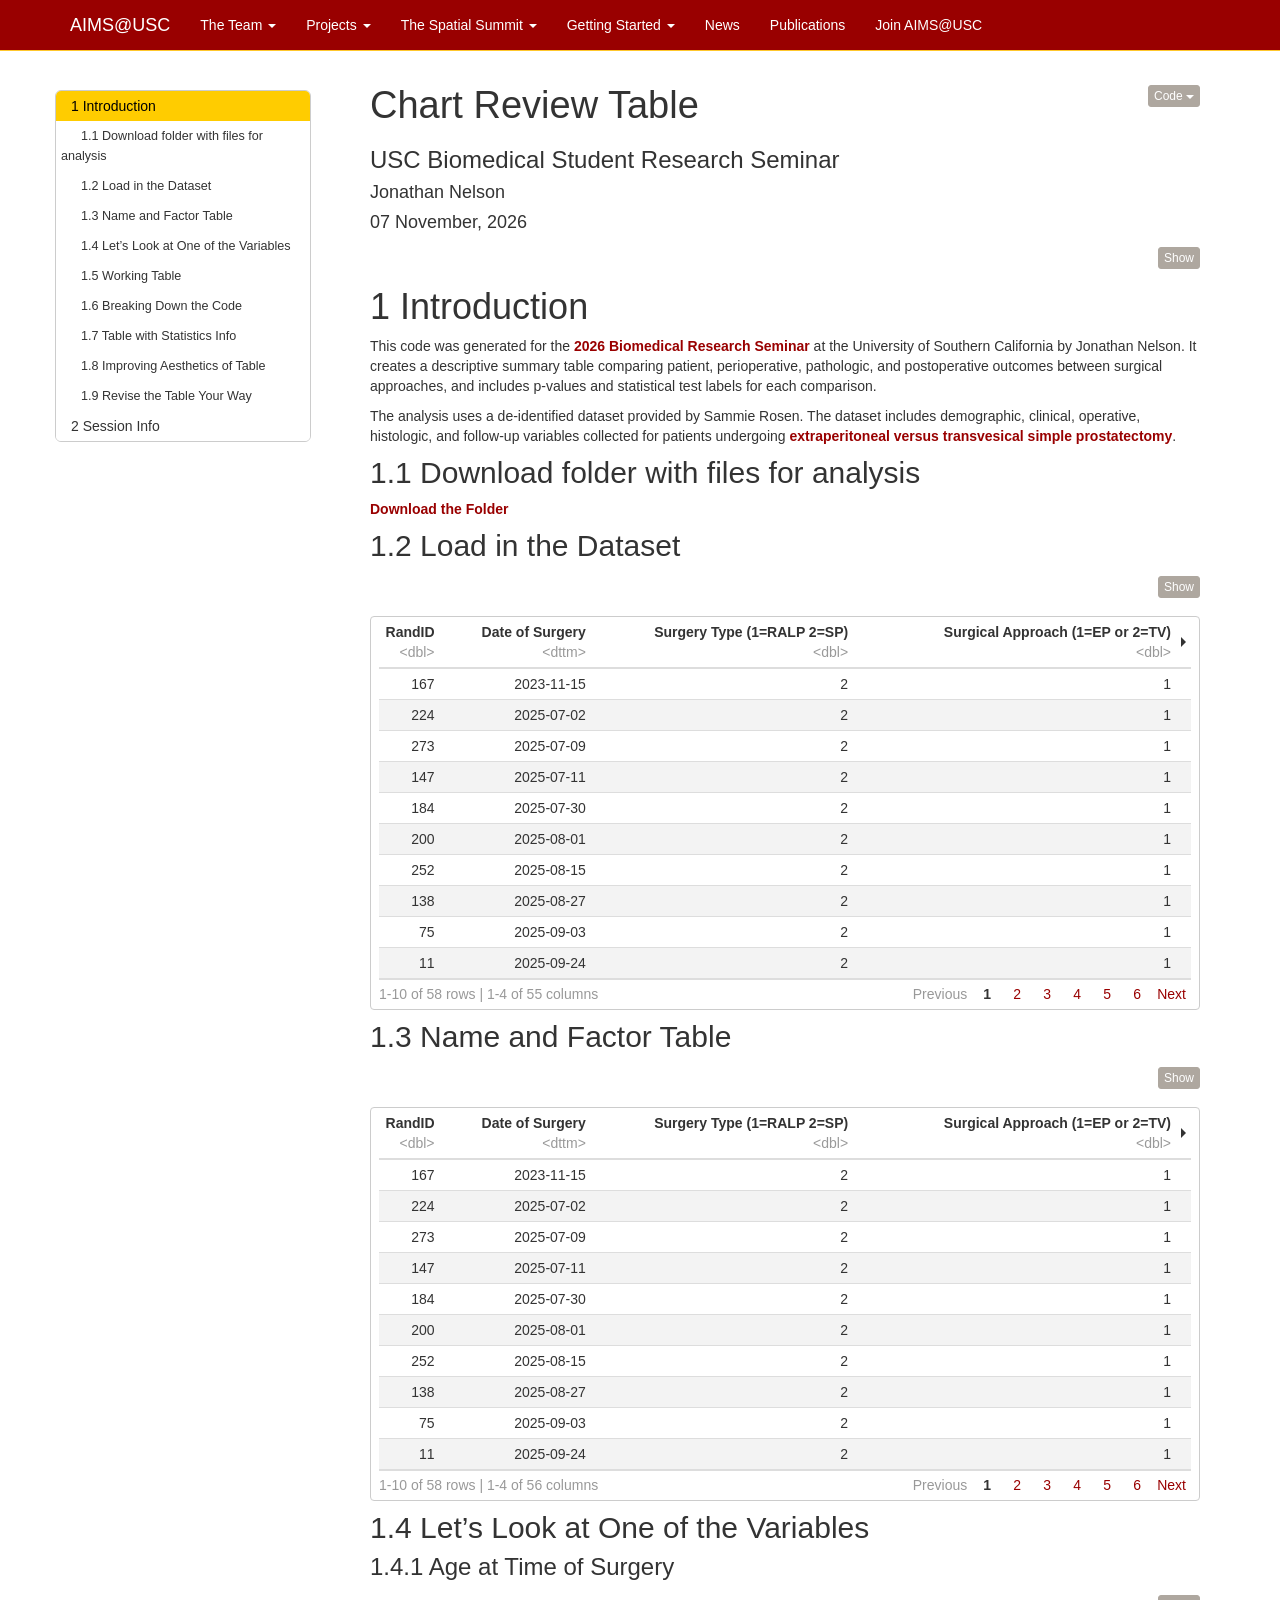
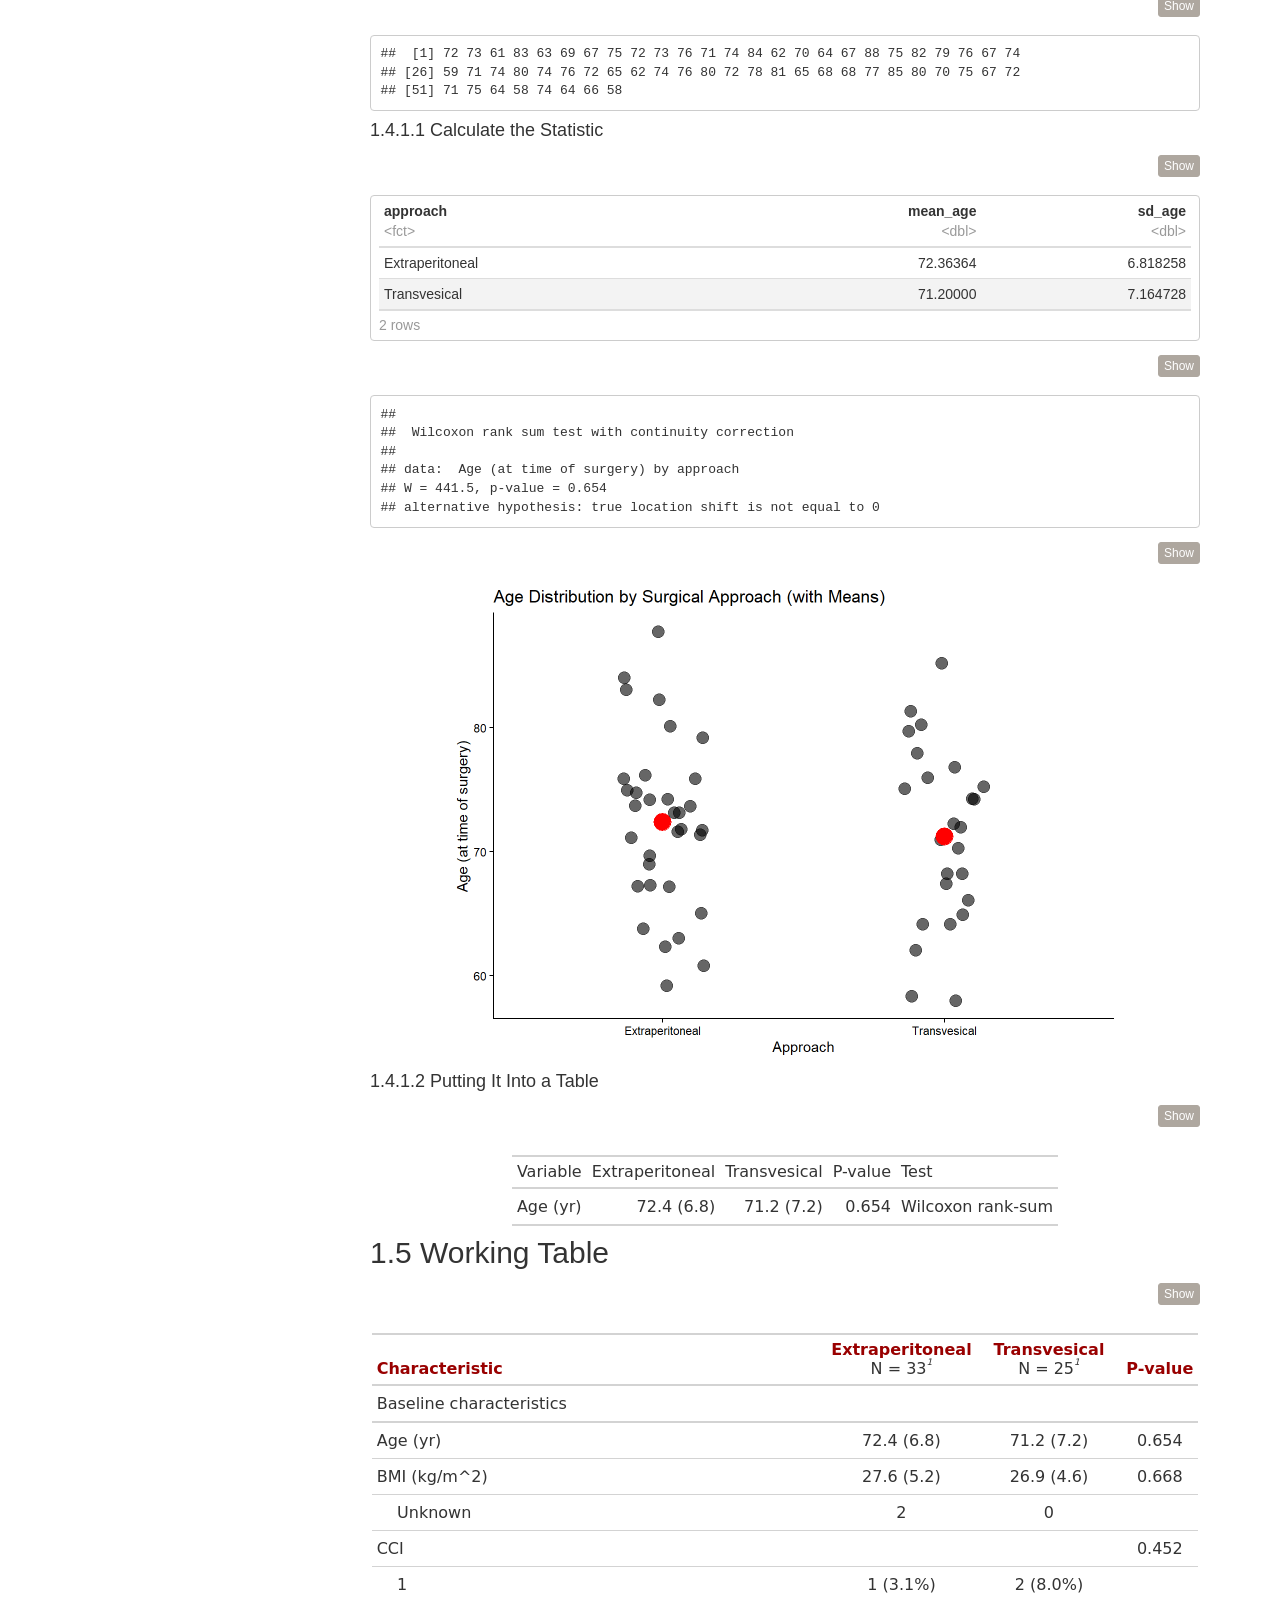
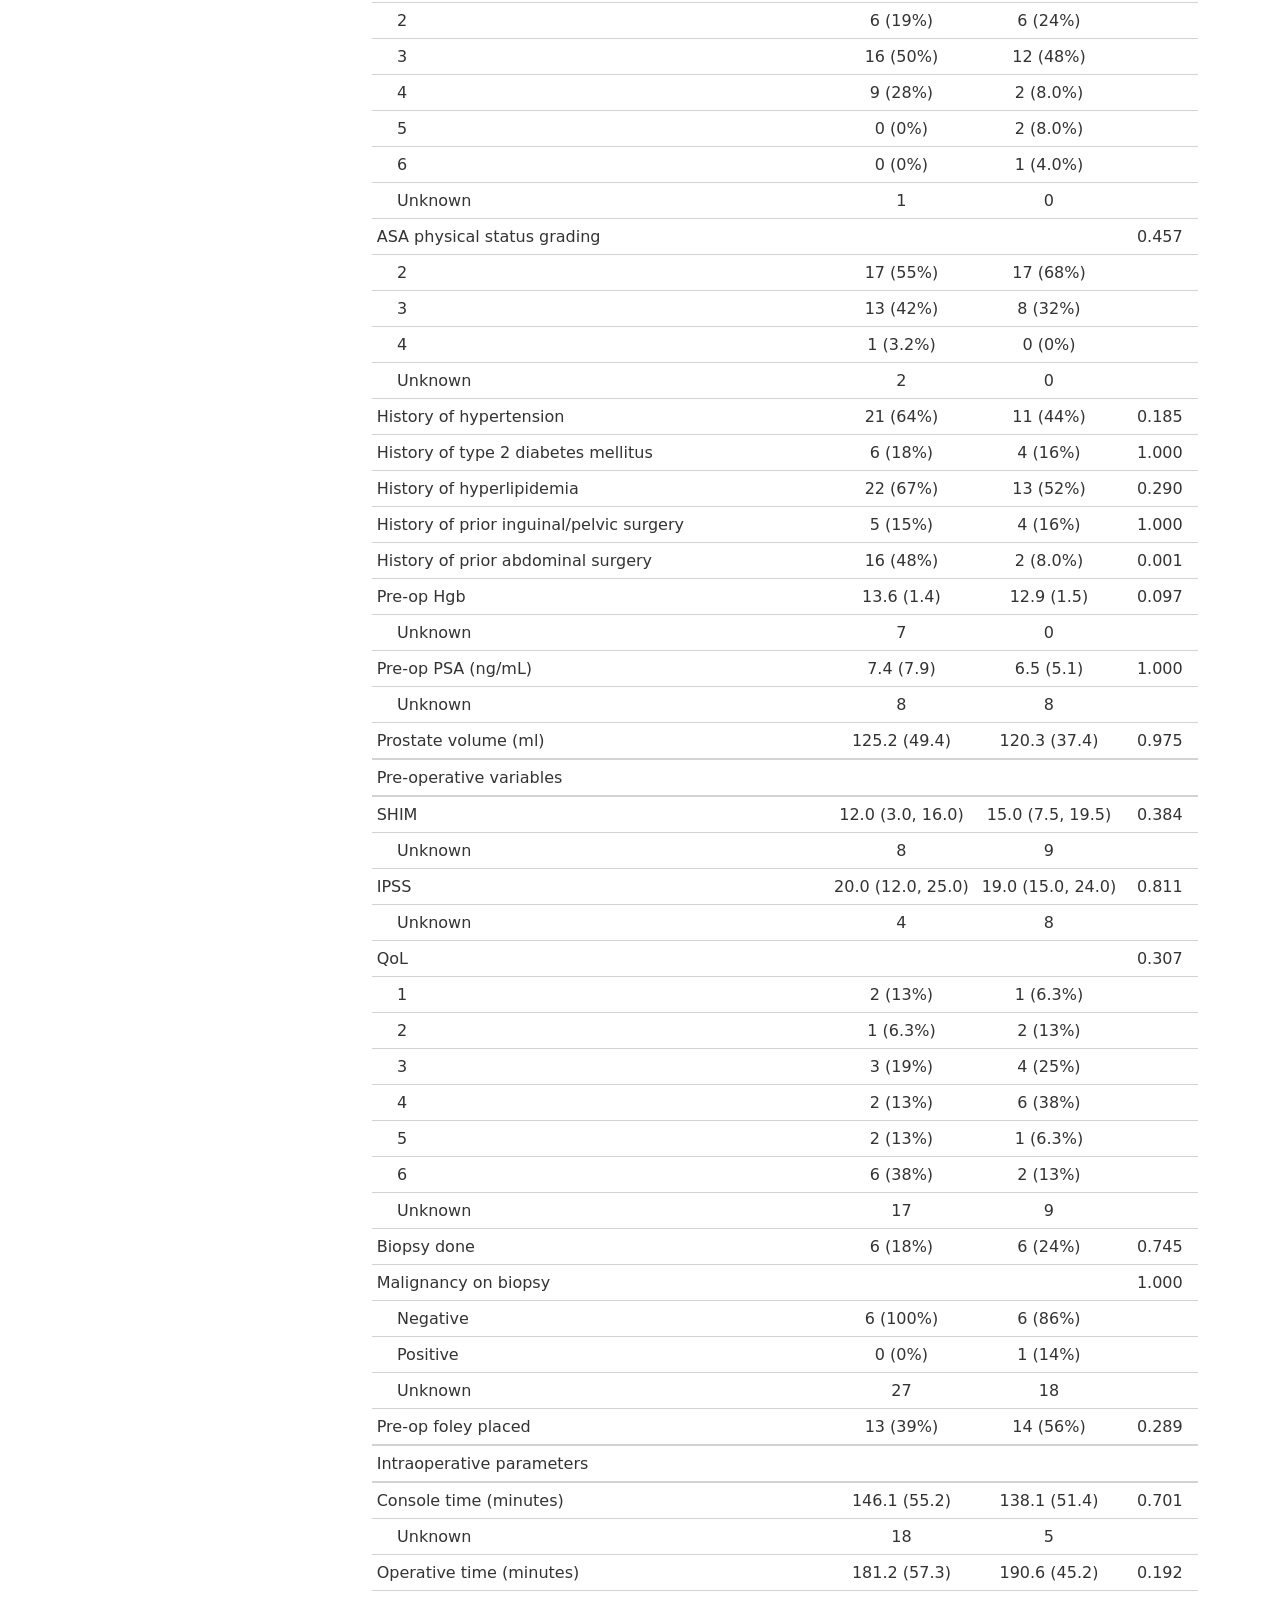
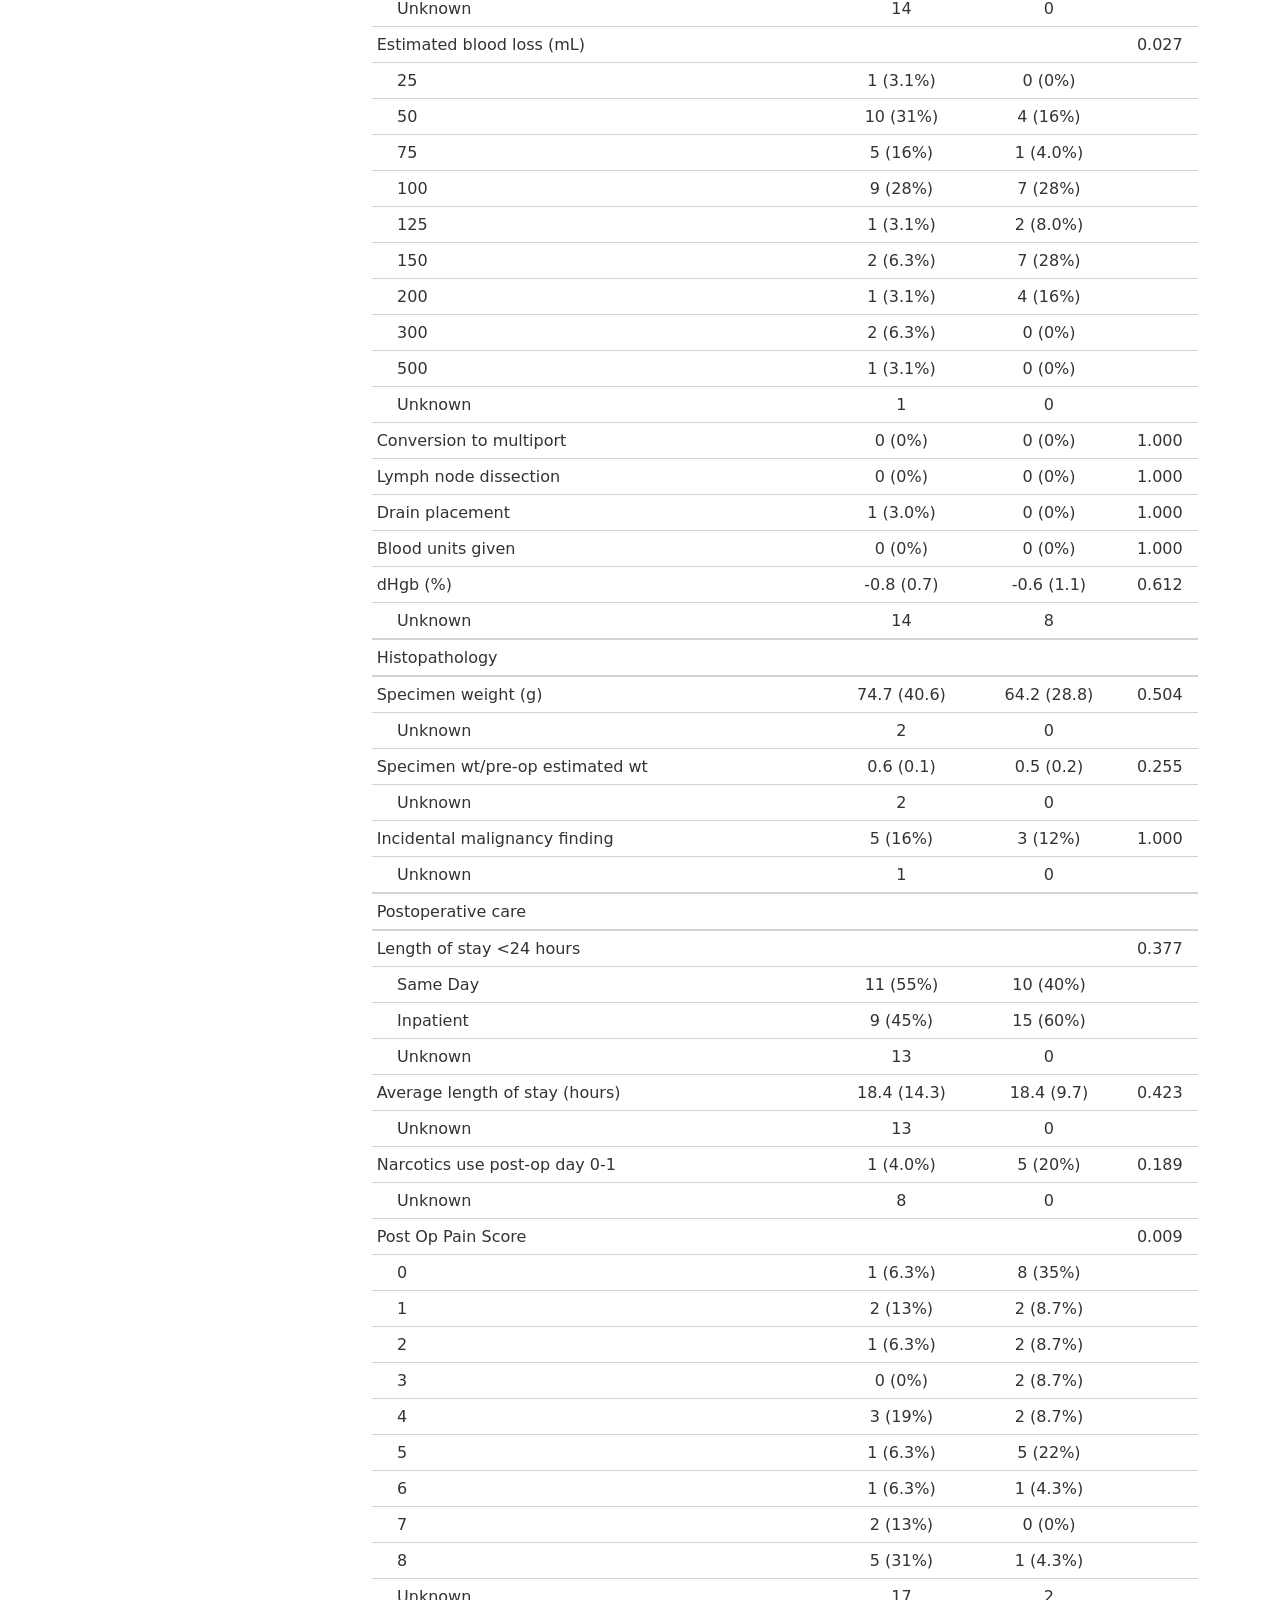
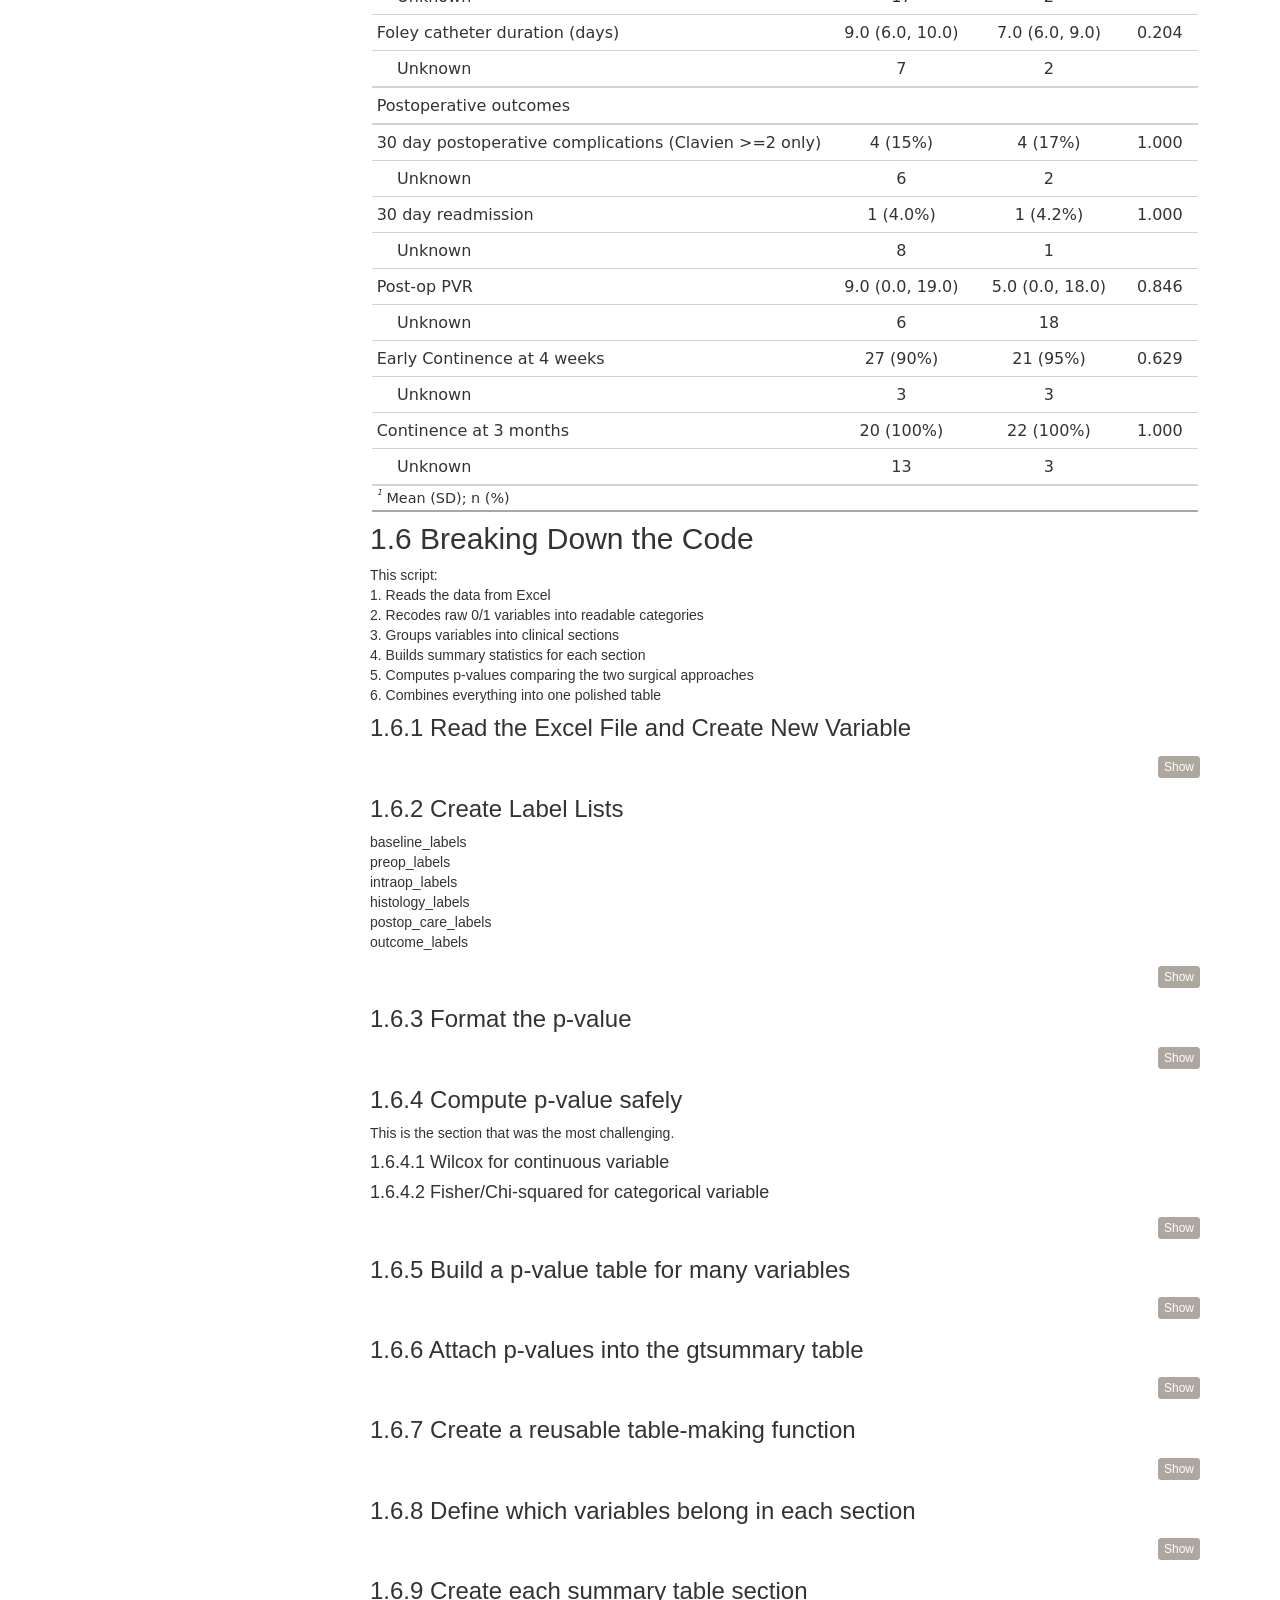
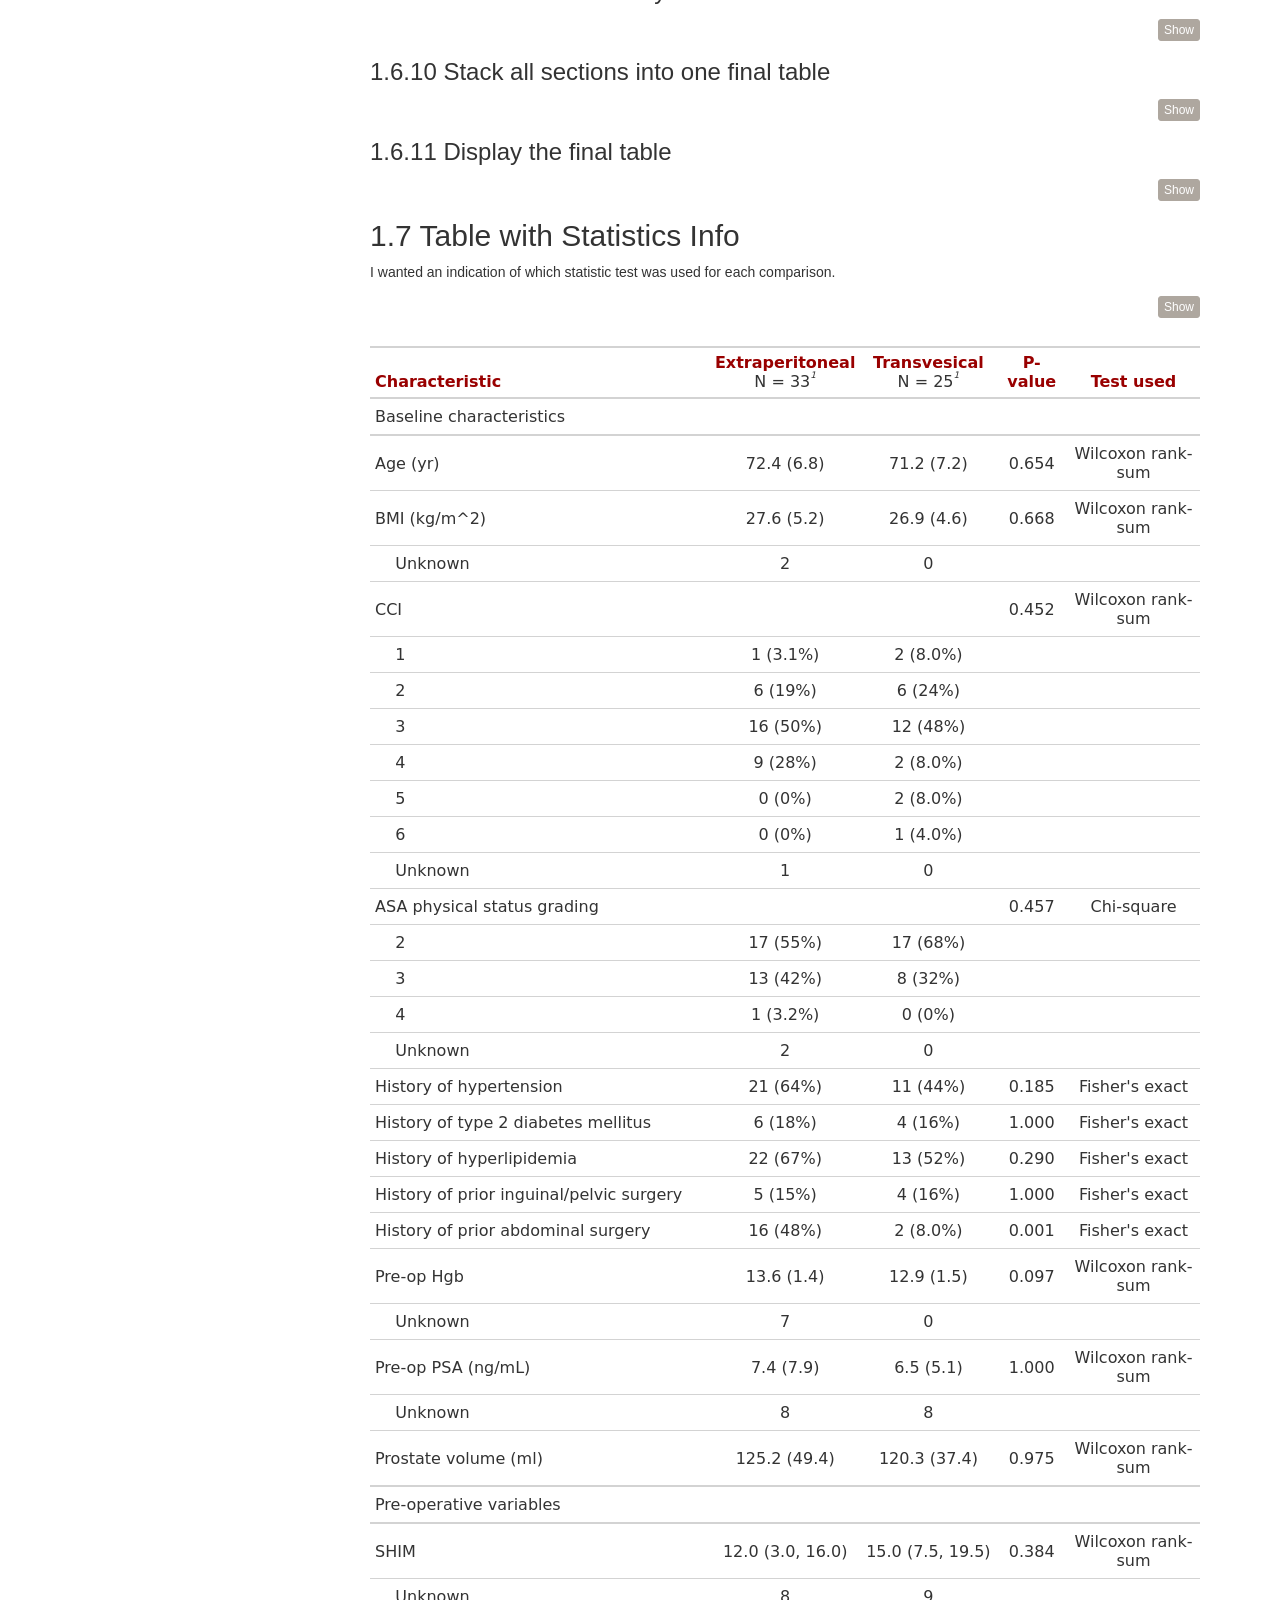
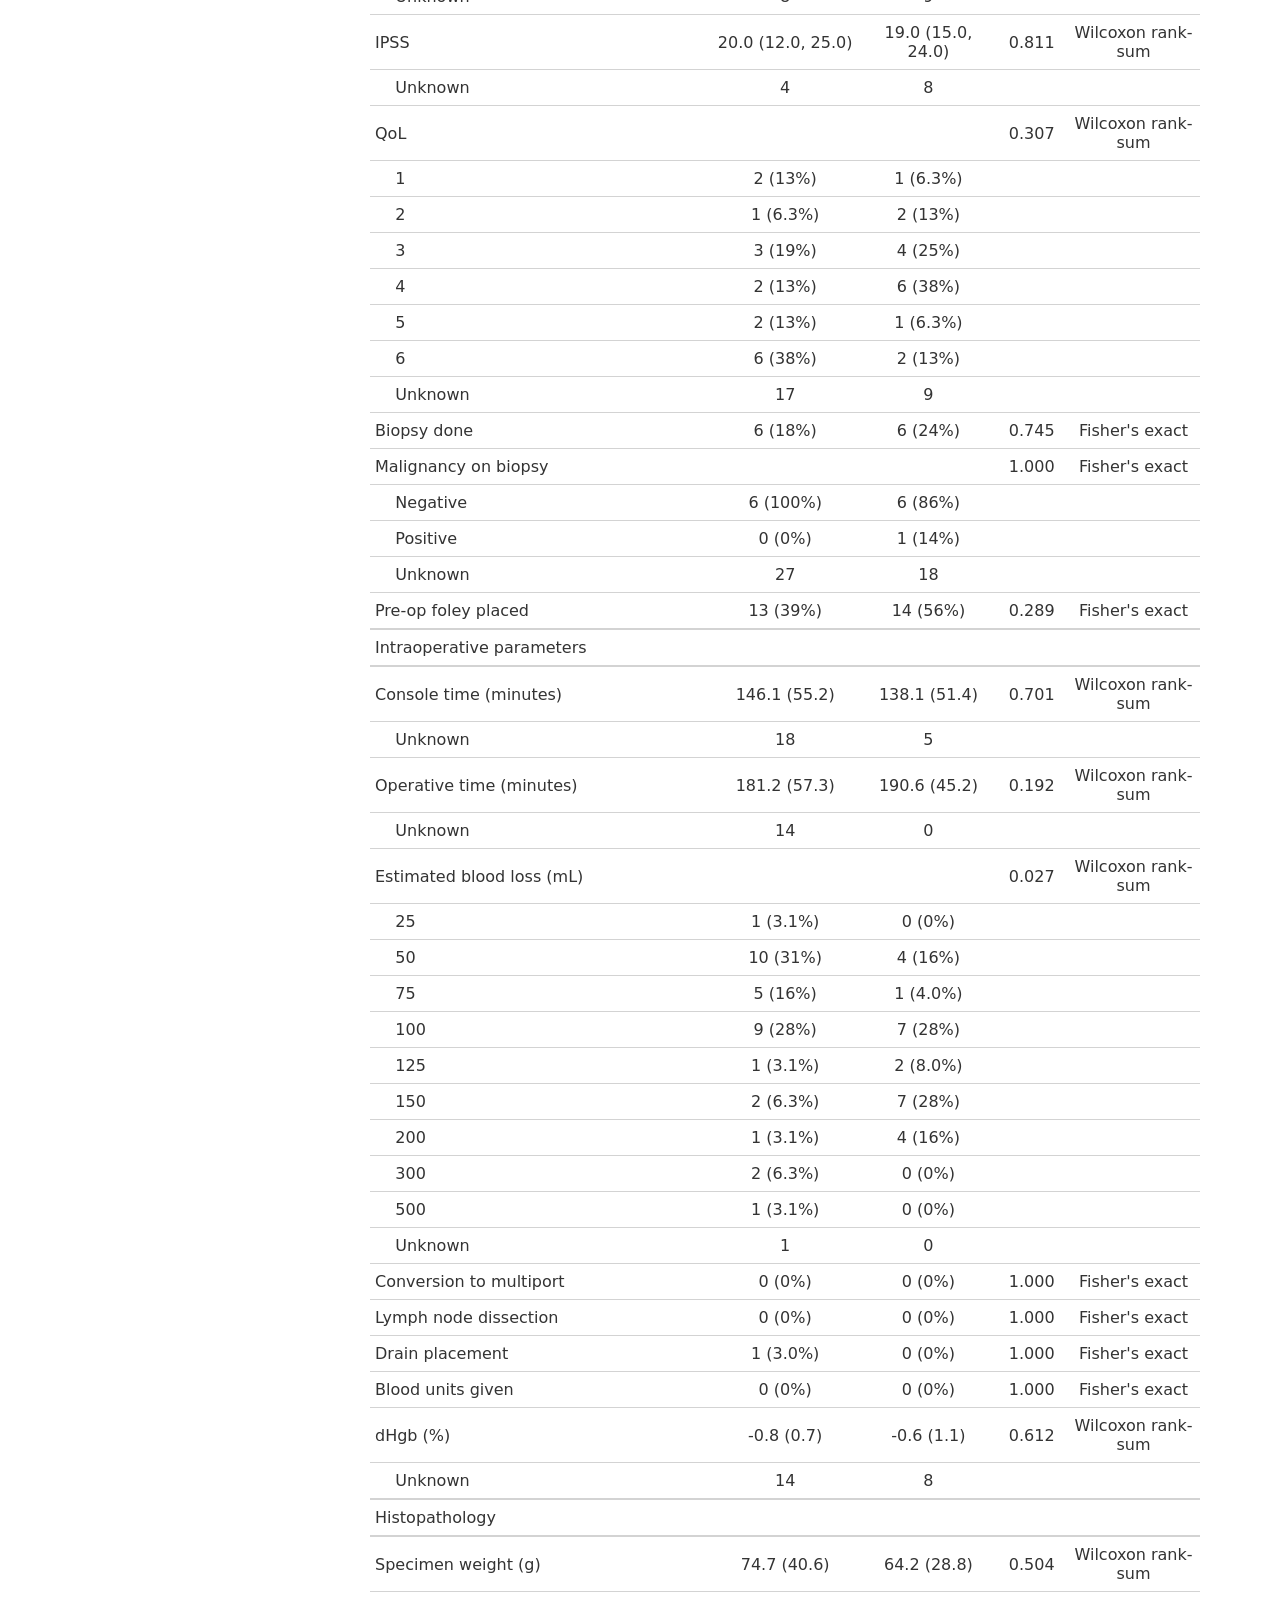
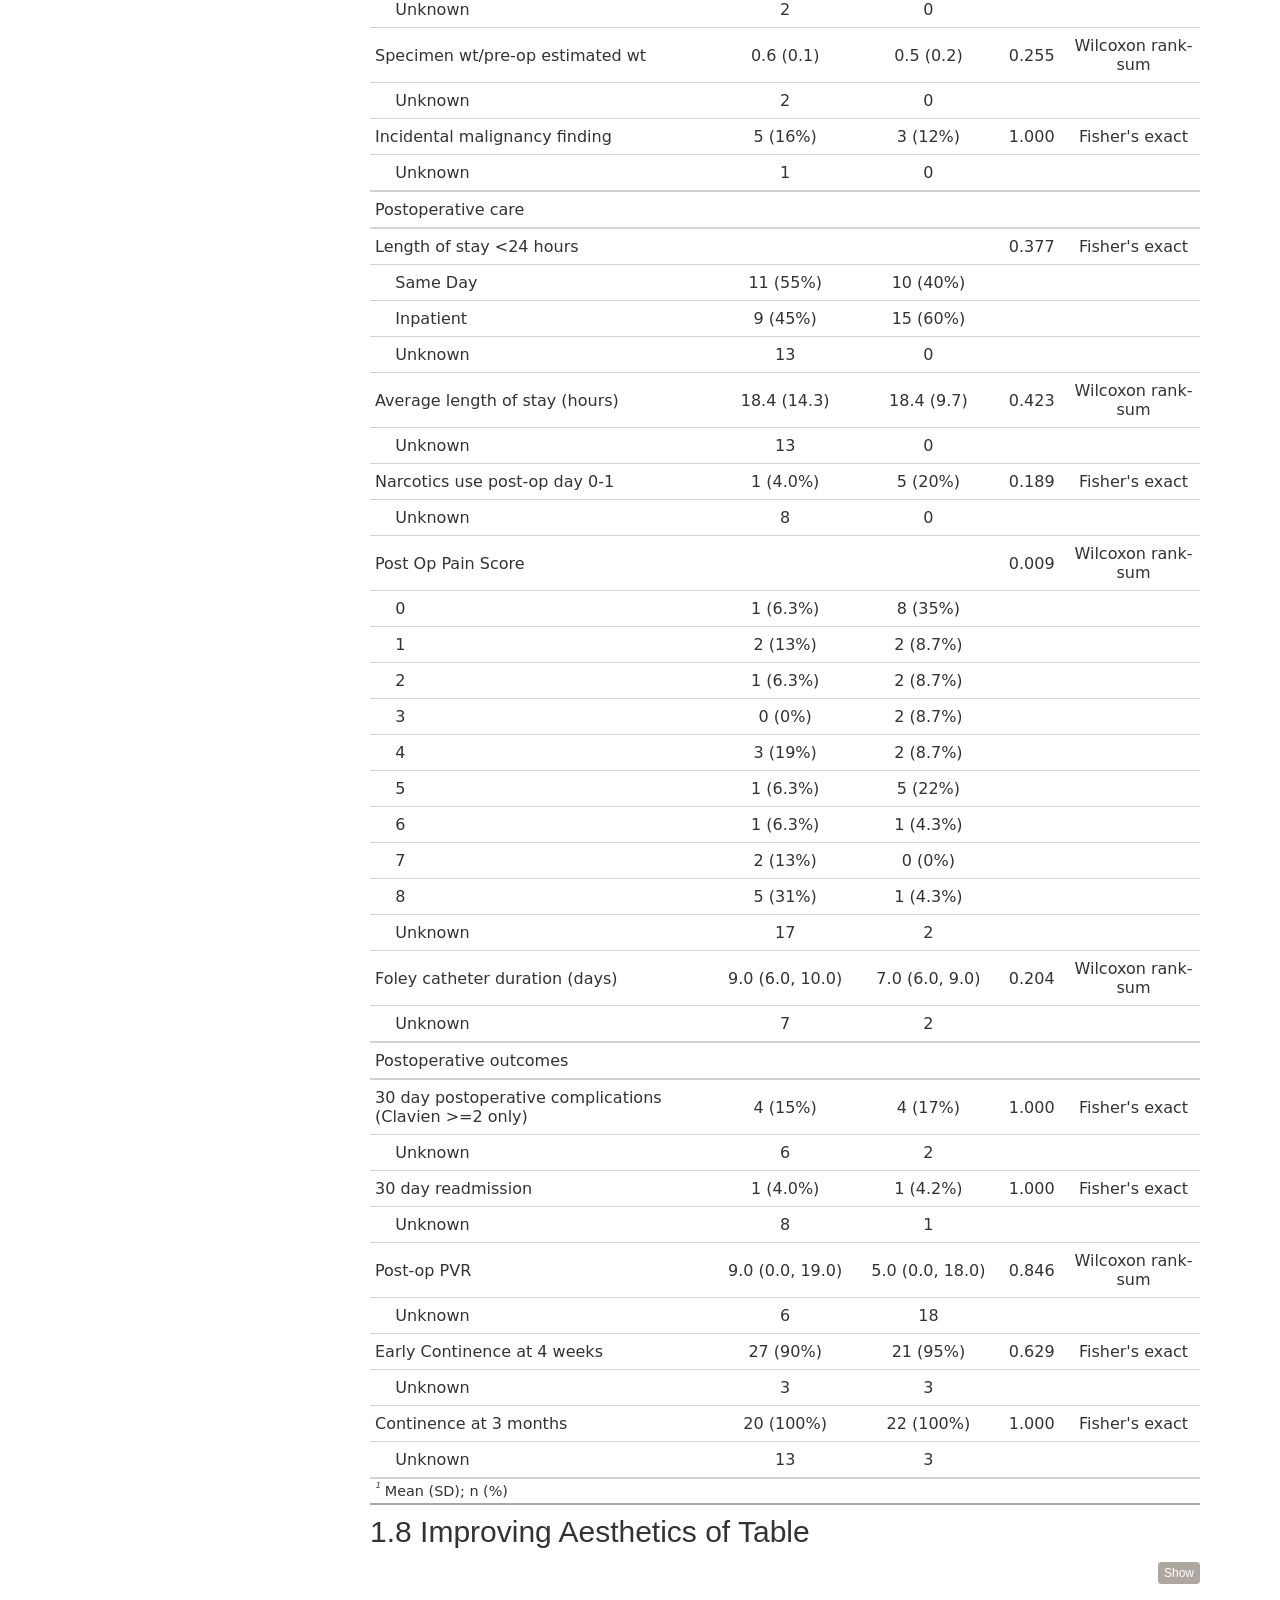
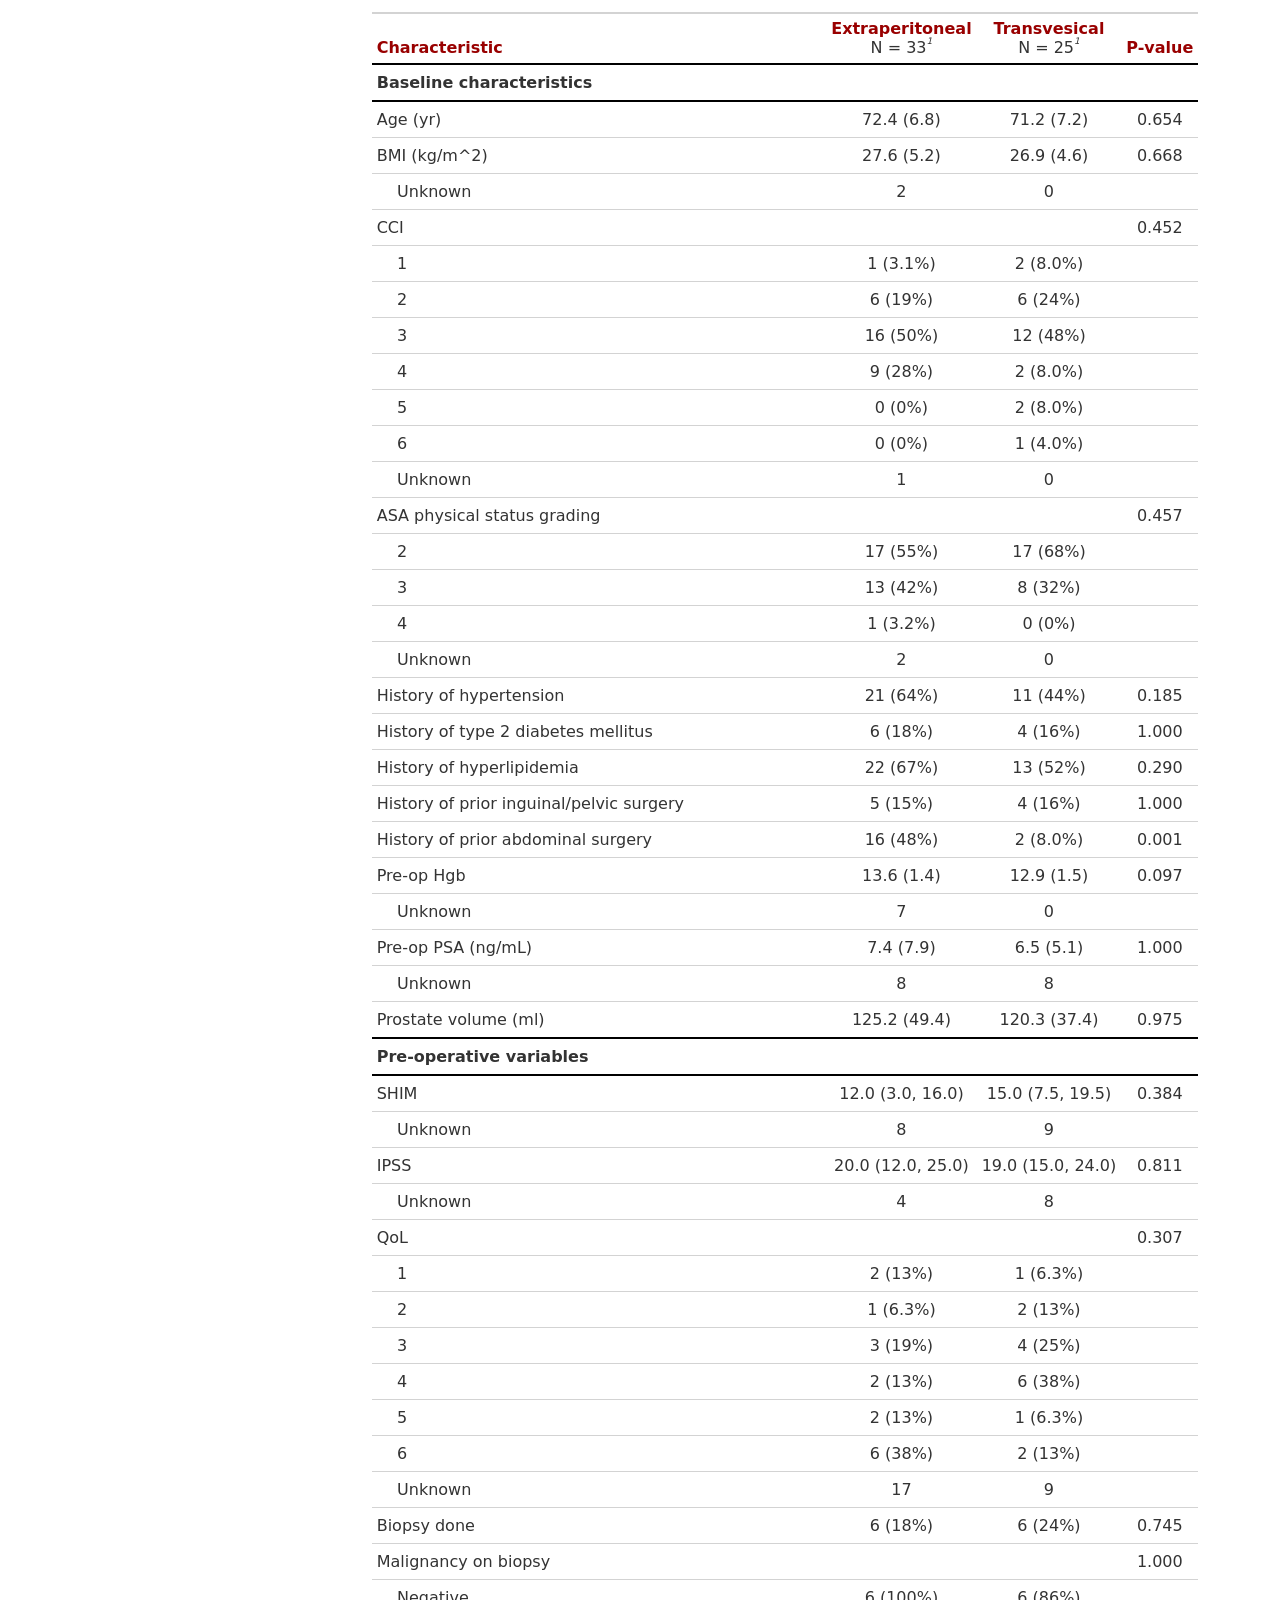
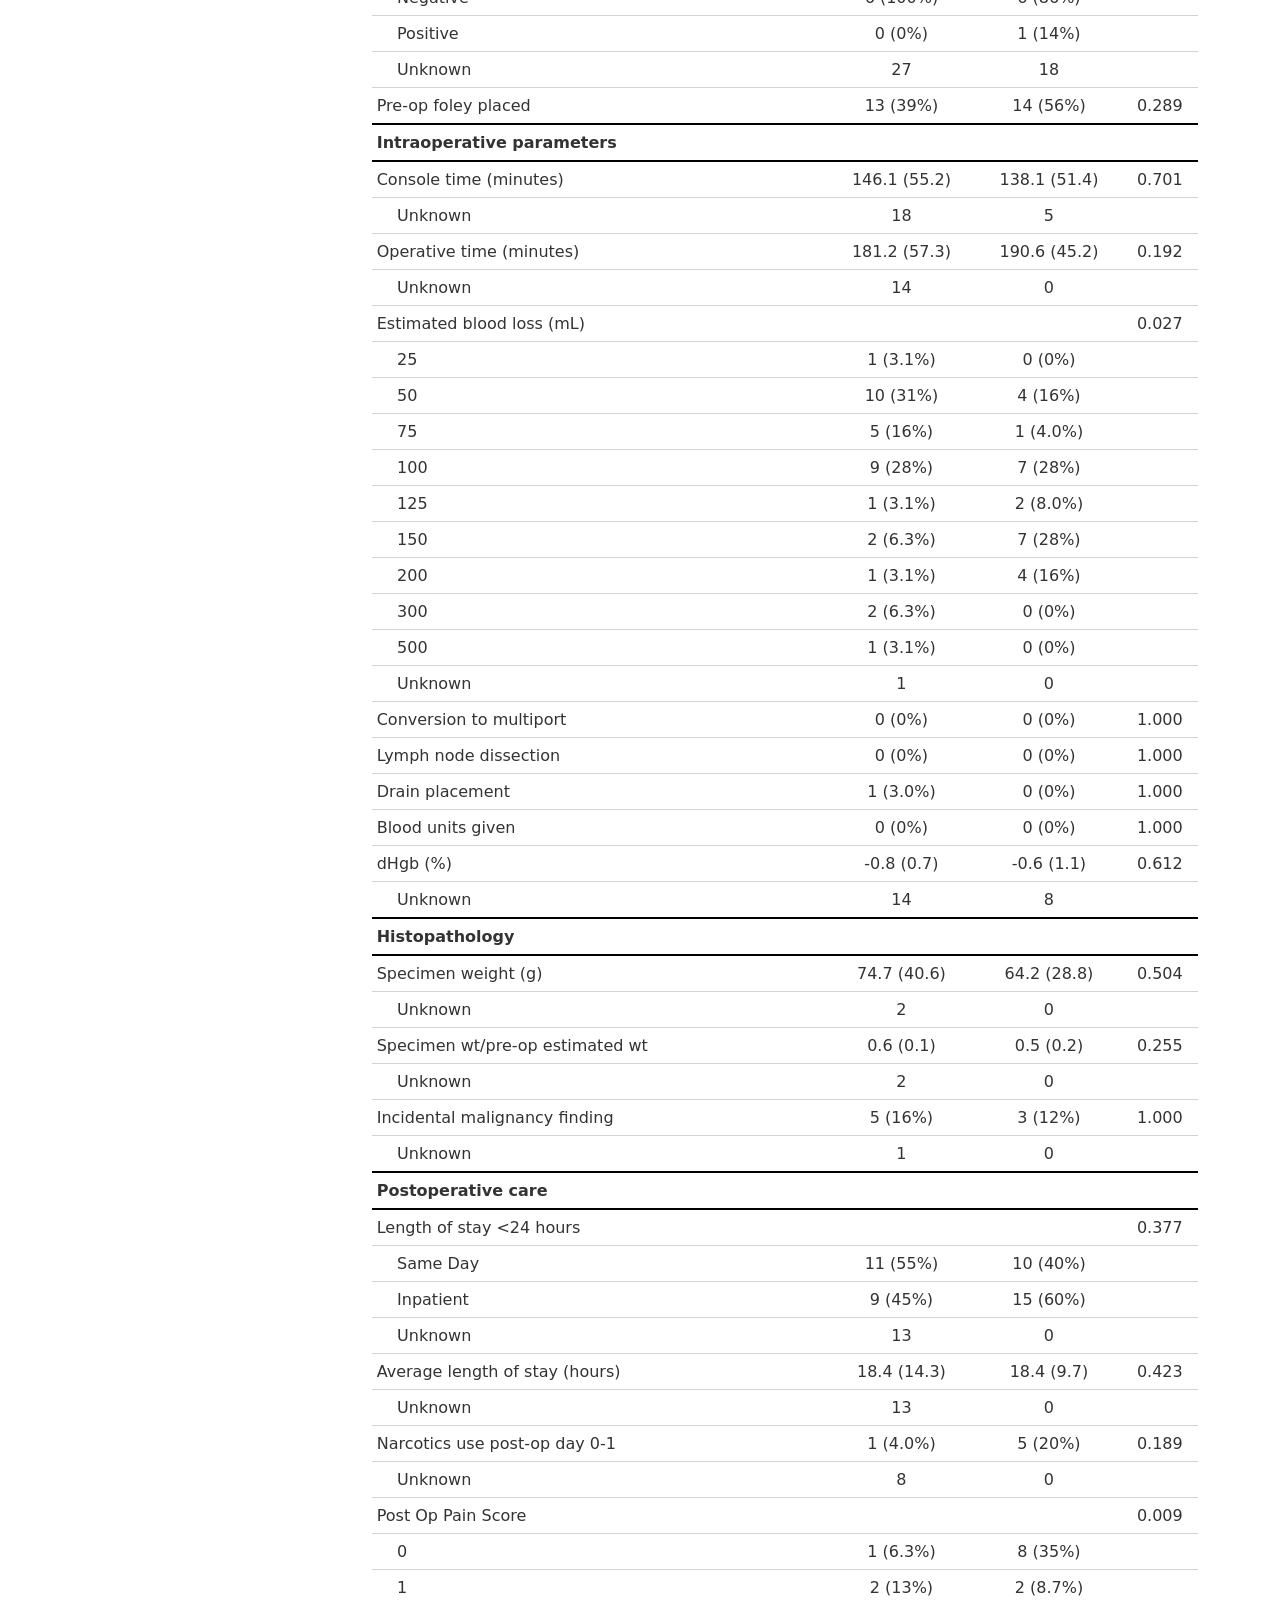
==== commit fe47e2df: "Nov Update" ====
--- a/docs/chart_review_to_table.html
+++ b/docs/chart_review_to_table.html
@@ -477,6 +477,9 @@
   <a href="./news.html">News</a>
 </li>
 <li>
+  <a href="./publications.html">Publications</a>
+</li>
+<li>
   <a href="./contact.html">Join AIMS@USC</a>
 </li>
       </ul>
@@ -504,7 +507,7 @@
 <h1 class="title toc-ignore">Chart Review Table</h1>
 <h3 class="subtitle">USC Biomedical Student Research Seminar</h3>
 <h4 class="author">Jonathan Nelson</h4>
-<h4 class="date">24 July, 2026</h4>
+<h4 class="date">07 November, 2026</h4>
 
 </div>
 
@@ -681,23 +684,23 @@
 <span id="cb10-25"><a href="#cb10-25" tabindex="-1"></a></span>
 <span id="cb10-26"><a href="#cb10-26" tabindex="-1"></a>age_tbl <span class="sc">%&gt;%</span></span>
 <span id="cb10-27"><a href="#cb10-27" tabindex="-1"></a>  <span class="fu">gt</span>()</span></code></pre></div>
-<div id="lmytxdtymh" style="padding-left:0px;padding-right:0px;padding-top:10px;padding-bottom:10px;overflow-x:auto;overflow-y:auto;width:auto;height:auto;">
-<style>#lmytxdtymh table {
+<div id="qmpsdpoecj" style="padding-left:0px;padding-right:0px;padding-top:10px;padding-bottom:10px;overflow-x:auto;overflow-y:auto;width:auto;height:auto;">
+<style>#qmpsdpoecj table {
   font-family: system-ui, 'Segoe UI', Roboto, Helvetica, Arial, sans-serif, 'Apple Color Emoji', 'Segoe UI Emoji', 'Segoe UI Symbol', 'Noto Color Emoji';
   -webkit-font-smoothing: antialiased;
   -moz-osx-font-smoothing: grayscale;
 }
 
-#lmytxdtymh thead, #lmytxdtymh tbody, #lmytxdtymh tfoot, #lmytxdtymh tr, #lmytxdtymh td, #lmytxdtymh th {
+#qmpsdpoecj thead, #qmpsdpoecj tbody, #qmpsdpoecj tfoot, #qmpsdpoecj tr, #qmpsdpoecj td, #qmpsdpoecj th {
   border-style: none;
 }
 
-#lmytxdtymh p {
+#qmpsdpoecj p {
   margin: 0;
   padding: 0;
 }
 
-#lmytxdtymh .gt_table {
+#qmpsdpoecj .gt_table {
   display: table;
   border-collapse: collapse;
   line-height: normal;
@@ -723,12 +726,12 @@
   border-left-color: #D3D3D3;
 }
 
-#lmytxdtymh .gt_caption {
+#qmpsdpoecj .gt_caption {
   padding-top: 4px;
   padding-bottom: 4px;
 }
 
-#lmytxdtymh .gt_title {
+#qmpsdpoecj .gt_title {
   color: #333333;
   font-size: 125%;
   font-weight: initial;
@@ -740,7 +743,7 @@
   border-bottom-width: 0;
 }
 
-#lmytxdtymh .gt_subtitle {
+#qmpsdpoecj .gt_subtitle {
   color: #333333;
   font-size: 85%;
   font-weight: initial;
@@ -752,7 +755,7 @@
   border-top-width: 0;
 }
 
-#lmytxdtymh .gt_heading {
+#qmpsdpoecj .gt_heading {
   background-color: #FFFFFF;
   text-align: center;
   border-bottom-color: #FFFFFF;
@@ -764,13 +767,13 @@
   border-right-color: #D3D3D3;
 }
 
-#lmytxdtymh .gt_bottom_border {
+#qmpsdpoecj .gt_bottom_border {
   border-bottom-style: solid;
   border-bottom-width: 2px;
   border-bottom-color: #D3D3D3;
 }
 
-#lmytxdtymh .gt_col_headings {
+#qmpsdpoecj .gt_col_headings {
   border-top-style: solid;
   border-top-width: 2px;
   border-top-color: #D3D3D3;
@@ -785,7 +788,7 @@
   border-right-color: #D3D3D3;
 }
 
-#lmytxdtymh .gt_col_heading {
+#qmpsdpoecj .gt_col_heading {
   color: #333333;
   background-color: #FFFFFF;
   font-size: 100%;
@@ -805,7 +808,7 @@
   overflow-x: hidden;
 }
 
-#lmytxdtymh .gt_column_spanner_outer {
+#qmpsdpoecj .gt_column_spanner_outer {
   color: #333333;
   background-color: #FFFFFF;
   font-size: 100%;
@@ -817,15 +820,15 @@
   padding-right: 4px;
 }
 
-#lmytxdtymh .gt_column_spanner_outer:first-child {
+#qmpsdpoecj .gt_column_spanner_outer:first-child {
   padding-left: 0;
 }
 
-#lmytxdtymh .gt_column_spanner_outer:last-child {
+#qmpsdpoecj .gt_column_spanner_outer:last-child {
   padding-right: 0;
 }
 
-#lmytxdtymh .gt_column_spanner {
+#qmpsdpoecj .gt_column_spanner {
   border-bottom-style: solid;
   border-bottom-width: 2px;
   border-bottom-color: #D3D3D3;
@@ -837,11 +840,11 @@
   width: 100%;
 }
 
-#lmytxdtymh .gt_spanner_row {
+#qmpsdpoecj .gt_spanner_row {
   border-bottom-style: hidden;
 }
 
-#lmytxdtymh .gt_group_heading {
+#qmpsdpoecj .gt_group_heading {
   padding-top: 8px;
   padding-bottom: 8px;
   padding-left: 5px;
@@ -867,7 +870,7 @@
   text-align: left;
 }
 
-#lmytxdtymh .gt_empty_group_heading {
+#qmpsdpoecj .gt_empty_group_heading {
   padding: 0.5px;
   color: #333333;
   background-color: #FFFFFF;
@@ -882,15 +885,15 @@
   vertical-align: middle;
 }
 
-#lmytxdtymh .gt_from_md > :first-child {
+#qmpsdpoecj .gt_from_md > :first-child {
   margin-top: 0;
 }
 
-#lmytxdtymh .gt_from_md > :last-child {
+#qmpsdpoecj .gt_from_md > :last-child {
   margin-bottom: 0;
 }
 
-#lmytxdtymh .gt_row {
+#qmpsdpoecj .gt_row {
   padding-top: 8px;
   padding-bottom: 8px;
   padding-left: 5px;
@@ -909,7 +912,7 @@
   overflow-x: hidden;
 }
 
-#lmytxdtymh .gt_stub {
+#qmpsdpoecj .gt_stub {
   color: #333333;
   background-color: #FFFFFF;
   font-size: 100%;
@@ -922,7 +925,7 @@
   padding-right: 5px;
 }
 
-#lmytxdtymh .gt_stub_row_group {
+#qmpsdpoecj .gt_stub_row_group {
   color: #333333;
   background-color: #FFFFFF;
   font-size: 100%;
@@ -936,15 +939,15 @@
   vertical-align: top;
 }
 
-#lmytxdtymh .gt_row_group_first td {
+#qmpsdpoecj .gt_row_group_first td {
   border-top-width: 2px;
 }
 
-#lmytxdtymh .gt_row_group_first th {
+#qmpsdpoecj .gt_row_group_first th {
   border-top-width: 2px;
 }
 
-#lmytxdtymh .gt_summary_row {
+#qmpsdpoecj .gt_summary_row {
   color: #333333;
   background-color: #FFFFFF;
   text-transform: inherit;
@@ -954,16 +957,16 @@
   padding-right: 5px;
 }
 
-#lmytxdtymh .gt_first_summary_row {
+#qmpsdpoecj .gt_first_summary_row {
   border-top-style: solid;
   border-top-color: #D3D3D3;
 }
 
-#lmytxdtymh .gt_first_summary_row.thick {
+#qmpsdpoecj .gt_first_summary_row.thick {
   border-top-width: 2px;
 }
 
-#lmytxdtymh .gt_last_summary_row {
+#qmpsdpoecj .gt_last_summary_row {
   padding-top: 8px;
   padding-bottom: 8px;
   padding-left: 5px;
@@ -973,7 +976,7 @@
   border-bottom-color: #D3D3D3;
 }
 
-#lmytxdtymh .gt_grand_summary_row {
+#qmpsdpoecj .gt_grand_summary_row {
   color: #333333;
   background-color: #FFFFFF;
   text-transform: inherit;
@@ -983,7 +986,7 @@
   padding-right: 5px;
 }
 
-#lmytxdtymh .gt_first_grand_summary_row {
+#qmpsdpoecj .gt_first_grand_summary_row {
   padding-top: 8px;
   padding-bottom: 8px;
   padding-left: 5px;
@@ -993,7 +996,7 @@
   border-top-color: #D3D3D3;
 }
 
-#lmytxdtymh .gt_last_grand_summary_row_top {
+#qmpsdpoecj .gt_last_grand_summary_row_top {
   padding-top: 8px;
   padding-bottom: 8px;
   padding-left: 5px;
@@ -1003,11 +1006,11 @@
   border-bottom-color: #D3D3D3;
 }
 
-#lmytxdtymh .gt_striped {
+#qmpsdpoecj .gt_striped {
   background-color: rgba(128, 128, 128, 0.05);
 }
 
-#lmytxdtymh .gt_table_body {
+#qmpsdpoecj .gt_table_body {
   border-top-style: solid;
   border-top-width: 2px;
   border-top-color: #D3D3D3;
@@ -1016,7 +1019,7 @@
   border-bottom-color: #D3D3D3;
 }
 
-#lmytxdtymh .gt_footnotes {
+#qmpsdpoecj .gt_footnotes {
   color: #333333;
   background-color: #FFFFFF;
   border-bottom-style: none;
@@ -1030,7 +1033,7 @@
   border-right-color: #D3D3D3;
 }
 
-#lmytxdtymh .gt_footnote {
+#qmpsdpoecj .gt_footnote {
   margin: 0px;
   font-size: 90%;
   padding-top: 4px;
@@ -1039,7 +1042,7 @@
   padding-right: 5px;
 }
 
-#lmytxdtymh .gt_sourcenotes {
+#qmpsdpoecj .gt_sourcenotes {
   color: #333333;
   background-color: #FFFFFF;
   border-bottom-style: none;
@@ -1053,7 +1056,7 @@
   border-right-color: #D3D3D3;
 }
 
-#lmytxdtymh .gt_sourcenote {
+#qmpsdpoecj .gt_sourcenote {
   font-size: 90%;
   padding-top: 4px;
   padding-bottom: 4px;
@@ -1061,72 +1064,72 @@
   padding-right: 5px;
 }
 
-#lmytxdtymh .gt_left {
+#qmpsdpoecj .gt_left {
   text-align: left;
 }
 
-#lmytxdtymh .gt_center {
+#qmpsdpoecj .gt_center {
   text-align: center;
 }
 
-#lmytxdtymh .gt_right {
+#qmpsdpoecj .gt_right {
   text-align: right;
   font-variant-numeric: tabular-nums;
 }
 
-#lmytxdtymh .gt_font_normal {
+#qmpsdpoecj .gt_font_normal {
   font-weight: normal;
 }
 
-#lmytxdtymh .gt_font_bold {
+#qmpsdpoecj .gt_font_bold {
   font-weight: bold;
 }
 
-#lmytxdtymh .gt_font_italic {
+#qmpsdpoecj .gt_font_italic {
   font-style: italic;
 }
 
-#lmytxdtymh .gt_super {
+#qmpsdpoecj .gt_super {
   font-size: 65%;
 }
 
-#lmytxdtymh .gt_footnote_marks {
+#qmpsdpoecj .gt_footnote_marks {
   font-size: 75%;
   vertical-align: 0.4em;
   position: initial;
 }
 
-#lmytxdtymh .gt_asterisk {
+#qmpsdpoecj .gt_asterisk {
   font-size: 100%;
   vertical-align: 0;
 }
 
-#lmytxdtymh .gt_indent_1 {
+#qmpsdpoecj .gt_indent_1 {
   text-indent: 5px;
 }
 
-#lmytxdtymh .gt_indent_2 {
+#qmpsdpoecj .gt_indent_2 {
   text-indent: 10px;
 }
 
-#lmytxdtymh .gt_indent_3 {
+#qmpsdpoecj .gt_indent_3 {
   text-indent: 15px;
 }
 
-#lmytxdtymh .gt_indent_4 {
+#qmpsdpoecj .gt_indent_4 {
   text-indent: 20px;
 }
 
-#lmytxdtymh .gt_indent_5 {
+#qmpsdpoecj .gt_indent_5 {
   text-indent: 25px;
 }
 
-#lmytxdtymh .katex-display {
+#qmpsdpoecj .katex-display {
   display: inline-flex !important;
   margin-bottom: 0.75em !important;
 }
 
-#lmytxdtymh div.Reactable > div.rt-table > div.rt-thead > div.rt-tr.rt-tr-group-header > div.rt-th-group:after {
+#qmpsdpoecj div.Reactable > div.rt-table > div.rt-thead > div.rt-tr.rt-tr-group-header > div.rt-th-group:after {
   height: 0px !important;
 }
 </style>
@@ -1467,23 +1470,23 @@
 <span id="cb11-310"><a href="#cb11-310" tabindex="-1"></a>  <span class="fu">bold_labels</span>()</span>
 <span id="cb11-311"><a href="#cb11-311" tabindex="-1"></a></span>
 <span id="cb11-312"><a href="#cb11-312" tabindex="-1"></a>final_tbl</span></code></pre></div>
-<div id="ntsyabkaax" style="padding-left:0px;padding-right:0px;padding-top:10px;padding-bottom:10px;overflow-x:auto;overflow-y:auto;width:auto;height:auto;">
-<style>#ntsyabkaax table {
+<div id="fpygkdzzhu" style="padding-left:0px;padding-right:0px;padding-top:10px;padding-bottom:10px;overflow-x:auto;overflow-y:auto;width:auto;height:auto;">
+<style>#fpygkdzzhu table {
   font-family: system-ui, 'Segoe UI', Roboto, Helvetica, Arial, sans-serif, 'Apple Color Emoji', 'Segoe UI Emoji', 'Segoe UI Symbol', 'Noto Color Emoji';
   -webkit-font-smoothing: antialiased;
   -moz-osx-font-smoothing: grayscale;
 }
 
-#ntsyabkaax thead, #ntsyabkaax tbody, #ntsyabkaax tfoot, #ntsyabkaax tr, #ntsyabkaax td, #ntsyabkaax th {
+#fpygkdzzhu thead, #fpygkdzzhu tbody, #fpygkdzzhu tfoot, #fpygkdzzhu tr, #fpygkdzzhu td, #fpygkdzzhu th {
   border-style: none;
 }
 
-#ntsyabkaax p {
+#fpygkdzzhu p {
   margin: 0;
   padding: 0;
 }
 
-#ntsyabkaax .gt_table {
+#fpygkdzzhu .gt_table {
   display: table;
   border-collapse: collapse;
   line-height: normal;
@@ -1509,12 +1512,12 @@
   border-left-color: #D3D3D3;
 }
 
-#ntsyabkaax .gt_caption {
+#fpygkdzzhu .gt_caption {
   padding-top: 4px;
   padding-bottom: 4px;
 }
 
-#ntsyabkaax .gt_title {
+#fpygkdzzhu .gt_title {
   color: #333333;
   font-size: 125%;
   font-weight: initial;
@@ -1526,7 +1529,7 @@
   border-bottom-width: 0;
 }
 
-#ntsyabkaax .gt_subtitle {
+#fpygkdzzhu .gt_subtitle {
   color: #333333;
   font-size: 85%;
   font-weight: initial;
@@ -1538,7 +1541,7 @@
   border-top-width: 0;
 }
 
-#ntsyabkaax .gt_heading {
+#fpygkdzzhu .gt_heading {
   background-color: #FFFFFF;
   text-align: center;
   border-bottom-color: #FFFFFF;
@@ -1550,13 +1553,13 @@
   border-right-color: #D3D3D3;
 }
 
-#ntsyabkaax .gt_bottom_border {
+#fpygkdzzhu .gt_bottom_border {
   border-bottom-style: solid;
   border-bottom-width: 2px;
   border-bottom-color: #D3D3D3;
 }
 
-#ntsyabkaax .gt_col_headings {
+#fpygkdzzhu .gt_col_headings {
   border-top-style: solid;
   border-top-width: 2px;
   border-top-color: #D3D3D3;
@@ -1571,7 +1574,7 @@
   border-right-color: #D3D3D3;
 }
 
-#ntsyabkaax .gt_col_heading {
+#fpygkdzzhu .gt_col_heading {
   color: #333333;
   background-color: #FFFFFF;
   font-size: 100%;
@@ -1591,7 +1594,7 @@
   overflow-x: hidden;
 }
 
-#ntsyabkaax .gt_column_spanner_outer {
+#fpygkdzzhu .gt_column_spanner_outer {
   color: #333333;
   background-color: #FFFFFF;
   font-size: 100%;
@@ -1603,15 +1606,15 @@
   padding-right: 4px;
 }
 
-#ntsyabkaax .gt_column_spanner_outer:first-child {
+#fpygkdzzhu .gt_column_spanner_outer:first-child {
   padding-left: 0;
 }
 
-#ntsyabkaax .gt_column_spanner_outer:last-child {
+#fpygkdzzhu .gt_column_spanner_outer:last-child {
   padding-right: 0;
 }
 
-#ntsyabkaax .gt_column_spanner {
+#fpygkdzzhu .gt_column_spanner {
   border-bottom-style: solid;
   border-bottom-width: 2px;
   border-bottom-color: #D3D3D3;
@@ -1623,11 +1626,11 @@
   width: 100%;
 }
 
-#ntsyabkaax .gt_spanner_row {
+#fpygkdzzhu .gt_spanner_row {
   border-bottom-style: hidden;
 }
 
-#ntsyabkaax .gt_group_heading {
+#fpygkdzzhu .gt_group_heading {
   padding-top: 8px;
   padding-bottom: 8px;
   padding-left: 5px;
@@ -1653,7 +1656,7 @@
   text-align: left;
 }
 
-#ntsyabkaax .gt_empty_group_heading {
+#fpygkdzzhu .gt_empty_group_heading {
   padding: 0.5px;
   color: #333333;
   background-color: #FFFFFF;
@@ -1668,15 +1671,15 @@
   vertical-align: middle;
 }
 
-#ntsyabkaax .gt_from_md > :first-child {
+#fpygkdzzhu .gt_from_md > :first-child {
   margin-top: 0;
 }
 
-#ntsyabkaax .gt_from_md > :last-child {
+#fpygkdzzhu .gt_from_md > :last-child {
   margin-bottom: 0;
 }
 
-#ntsyabkaax .gt_row {
+#fpygkdzzhu .gt_row {
   padding-top: 8px;
   padding-bottom: 8px;
   padding-left: 5px;
@@ -1695,7 +1698,7 @@
   overflow-x: hidden;
 }
 
-#ntsyabkaax .gt_stub {
+#fpygkdzzhu .gt_stub {
   color: #333333;
   background-color: #FFFFFF;
   font-size: 100%;
@@ -1708,7 +1711,7 @@
   padding-right: 5px;
 }
 
-#ntsyabkaax .gt_stub_row_group {
+#fpygkdzzhu .gt_stub_row_group {
   color: #333333;
   background-color: #FFFFFF;
   font-size: 100%;
@@ -1722,15 +1725,15 @@
   vertical-align: top;
 }
 
-#ntsyabkaax .gt_row_group_first td {
+#fpygkdzzhu .gt_row_group_first td {
   border-top-width: 2px;
 }
 
-#ntsyabkaax .gt_row_group_first th {
+#fpygkdzzhu .gt_row_group_first th {
   border-top-width: 2px;
 }
 
-#ntsyabkaax .gt_summary_row {
+#fpygkdzzhu .gt_summary_row {
   color: #333333;
   background-color: #FFFFFF;
   text-transform: inherit;
@@ -1740,16 +1743,16 @@
   padding-right: 5px;
 }
 
-#ntsyabkaax .gt_first_summary_row {
+#fpygkdzzhu .gt_first_summary_row {
   border-top-style: solid;
   border-top-color: #D3D3D3;
 }
 
-#ntsyabkaax .gt_first_summary_row.thick {
+#fpygkdzzhu .gt_first_summary_row.thick {
   border-top-width: 2px;
 }
 
-#ntsyabkaax .gt_last_summary_row {
+#fpygkdzzhu .gt_last_summary_row {
   padding-top: 8px;
   padding-bottom: 8px;
   padding-left: 5px;
@@ -1759,7 +1762,7 @@
   border-bottom-color: #D3D3D3;
 }
 
-#ntsyabkaax .gt_grand_summary_row {
+#fpygkdzzhu .gt_grand_summary_row {
   color: #333333;
   background-color: #FFFFFF;
   text-transform: inherit;
@@ -1769,7 +1772,7 @@
   padding-right: 5px;
 }
 
-#ntsyabkaax .gt_first_grand_summary_row {
+#fpygkdzzhu .gt_first_grand_summary_row {
   padding-top: 8px;
   padding-bottom: 8px;
   padding-left: 5px;
@@ -1779,7 +1782,7 @@
   border-top-color: #D3D3D3;
 }
 
-#ntsyabkaax .gt_last_grand_summary_row_top {
+#fpygkdzzhu .gt_last_grand_summary_row_top {
   padding-top: 8px;
   padding-bottom: 8px;
   padding-left: 5px;
@@ -1789,11 +1792,11 @@
   border-bottom-color: #D3D3D3;
 }
 
-#ntsyabkaax .gt_striped {
+#fpygkdzzhu .gt_striped {
   background-color: rgba(128, 128, 128, 0.05);
 }
 
-#ntsyabkaax .gt_table_body {
+#fpygkdzzhu .gt_table_body {
   border-top-style: solid;
   border-top-width: 2px;
   border-top-color: #D3D3D3;
@@ -1802,7 +1805,7 @@
   border-bottom-color: #D3D3D3;
 }
 
-#ntsyabkaax .gt_footnotes {
+#fpygkdzzhu .gt_footnotes {
   color: #333333;
   background-color: #FFFFFF;
   border-bottom-style: none;
@@ -1816,7 +1819,7 @@
   border-right-color: #D3D3D3;
 }
 
-#ntsyabkaax .gt_footnote {
+#fpygkdzzhu .gt_footnote {
   margin: 0px;
   font-size: 90%;
   padding-top: 4px;
@@ -1825,7 +1828,7 @@
   padding-right: 5px;
 }
 
-#ntsyabkaax .gt_sourcenotes {
+#fpygkdzzhu .gt_sourcenotes {
   color: #333333;
   background-color: #FFFFFF;
   border-bottom-style: none;
@@ -1839,7 +1842,7 @@
   border-right-color: #D3D3D3;
 }
 
-#ntsyabkaax .gt_sourcenote {
+#fpygkdzzhu .gt_sourcenote {
   font-size: 90%;
   padding-top: 4px;
   padding-bottom: 4px;
@@ -1847,72 +1850,72 @@
   padding-right: 5px;
 }
 
-#ntsyabkaax .gt_left {
+#fpygkdzzhu .gt_left {
   text-align: left;
 }
 
-#ntsyabkaax .gt_center {
+#fpygkdzzhu .gt_center {
   text-align: center;
 }
 
-#ntsyabkaax .gt_right {
+#fpygkdzzhu .gt_right {
   text-align: right;
   font-variant-numeric: tabular-nums;
 }
 
-#ntsyabkaax .gt_font_normal {
+#fpygkdzzhu .gt_font_normal {
   font-weight: normal;
 }
 
-#ntsyabkaax .gt_font_bold {
+#fpygkdzzhu .gt_font_bold {
   font-weight: bold;
 }
 
-#ntsyabkaax .gt_font_italic {
+#fpygkdzzhu .gt_font_italic {
   font-style: italic;
 }
 
-#ntsyabkaax .gt_super {
+#fpygkdzzhu .gt_super {
   font-size: 65%;
 }
 
-#ntsyabkaax .gt_footnote_marks {
+#fpygkdzzhu .gt_footnote_marks {
   font-size: 75%;
   vertical-align: 0.4em;
   position: initial;
 }
 
-#ntsyabkaax .gt_asterisk {
+#fpygkdzzhu .gt_asterisk {
   font-size: 100%;
   vertical-align: 0;
 }
 
-#ntsyabkaax .gt_indent_1 {
+#fpygkdzzhu .gt_indent_1 {
   text-indent: 5px;
 }
 
-#ntsyabkaax .gt_indent_2 {
+#fpygkdzzhu .gt_indent_2 {
   text-indent: 10px;
 }
 
-#ntsyabkaax .gt_indent_3 {
+#fpygkdzzhu .gt_indent_3 {
   text-indent: 15px;
 }
 
-#ntsyabkaax .gt_indent_4 {
+#fpygkdzzhu .gt_indent_4 {
   text-indent: 20px;
 }
 
-#ntsyabkaax .gt_indent_5 {
+#fpygkdzzhu .gt_indent_5 {
   text-indent: 25px;
 }
 
-#ntsyabkaax .katex-display {
+#fpygkdzzhu .katex-display {
   display: inline-flex !important;
   margin-bottom: 0.75em !important;
 }
 
-#ntsyabkaax div.Reactable > div.rt-table > div.rt-thead > div.rt-tr.rt-tr-group-header > div.rt-th-group:after {
+#fpygkdzzhu div.Reactable > div.rt-table > div.rt-thead > div.rt-tr.rt-tr-group-header > div.rt-th-group:after {
   height: 0px !important;
 }
 </style>
@@ -2785,23 +2788,23 @@
 <span id="cb23-321"><a href="#cb23-321" tabindex="-1"></a>  <span class="fu">bold_labels</span>()</span>
 <span id="cb23-322"><a href="#cb23-322" tabindex="-1"></a></span>
 <span id="cb23-323"><a href="#cb23-323" tabindex="-1"></a>final_tbl_2</span></code></pre></div>
-<div id="dpxswkxxvb" style="padding-left:0px;padding-right:0px;padding-top:10px;padding-bottom:10px;overflow-x:auto;overflow-y:auto;width:auto;height:auto;">
-<style>#dpxswkxxvb table {
+<div id="ecvgwguzas" style="padding-left:0px;padding-right:0px;padding-top:10px;padding-bottom:10px;overflow-x:auto;overflow-y:auto;width:auto;height:auto;">
+<style>#ecvgwguzas table {
   font-family: system-ui, 'Segoe UI', Roboto, Helvetica, Arial, sans-serif, 'Apple Color Emoji', 'Segoe UI Emoji', 'Segoe UI Symbol', 'Noto Color Emoji';
   -webkit-font-smoothing: antialiased;
   -moz-osx-font-smoothing: grayscale;
 }
 
-#dpxswkxxvb thead, #dpxswkxxvb tbody, #dpxswkxxvb tfoot, #dpxswkxxvb tr, #dpxswkxxvb td, #dpxswkxxvb th {
+#ecvgwguzas thead, #ecvgwguzas tbody, #ecvgwguzas tfoot, #ecvgwguzas tr, #ecvgwguzas td, #ecvgwguzas th {
   border-style: none;
 }
 
-#dpxswkxxvb p {
+#ecvgwguzas p {
   margin: 0;
   padding: 0;
 }
 
-#dpxswkxxvb .gt_table {
+#ecvgwguzas .gt_table {
   display: table;
   border-collapse: collapse;
   line-height: normal;
@@ -2827,12 +2830,12 @@
   border-left-color: #D3D3D3;
 }
 
-#dpxswkxxvb .gt_caption {
+#ecvgwguzas .gt_caption {
   padding-top: 4px;
   padding-bottom: 4px;
 }
 
-#dpxswkxxvb .gt_title {
+#ecvgwguzas .gt_title {
   color: #333333;
   font-size: 125%;
   font-weight: initial;
@@ -2844,7 +2847,7 @@
   border-bottom-width: 0;
 }
 
-#dpxswkxxvb .gt_subtitle {
+#ecvgwguzas .gt_subtitle {
   color: #333333;
   font-size: 85%;
   font-weight: initial;
@@ -2856,7 +2859,7 @@
   border-top-width: 0;
 }
 
-#dpxswkxxvb .gt_heading {
+#ecvgwguzas .gt_heading {
   background-color: #FFFFFF;
   text-align: center;
   border-bottom-color: #FFFFFF;
@@ -2868,13 +2871,13 @@
   border-right-color: #D3D3D3;
 }
 
-#dpxswkxxvb .gt_bottom_border {
+#ecvgwguzas .gt_bottom_border {
   border-bottom-style: solid;
   border-bottom-width: 2px;
   border-bottom-color: #D3D3D3;
 }
 
-#dpxswkxxvb .gt_col_headings {
+#ecvgwguzas .gt_col_headings {
   border-top-style: solid;
   border-top-width: 2px;
   border-top-color: #D3D3D3;
@@ -2889,7 +2892,7 @@
   border-right-color: #D3D3D3;
 }
 
-#dpxswkxxvb .gt_col_heading {
+#ecvgwguzas .gt_col_heading {
   color: #333333;
   background-color: #FFFFFF;
   font-size: 100%;
@@ -2909,7 +2912,7 @@
   overflow-x: hidden;
 }
 
-#dpxswkxxvb .gt_column_spanner_outer {
+#ecvgwguzas .gt_column_spanner_outer {
   color: #333333;
   background-color: #FFFFFF;
   font-size: 100%;
@@ -2921,15 +2924,15 @@
   padding-right: 4px;
 }
 
-#dpxswkxxvb .gt_column_spanner_outer:first-child {
+#ecvgwguzas .gt_column_spanner_outer:first-child {
   padding-left: 0;
 }
 
-#dpxswkxxvb .gt_column_spanner_outer:last-child {
+#ecvgwguzas .gt_column_spanner_outer:last-child {
   padding-right: 0;
 }
 
-#dpxswkxxvb .gt_column_spanner {
+#ecvgwguzas .gt_column_spanner {
   border-bottom-style: solid;
   border-bottom-width: 2px;
   border-bottom-color: #D3D3D3;
@@ -2941,11 +2944,11 @@
   width: 100%;
 }
 
-#dpxswkxxvb .gt_spanner_row {
+#ecvgwguzas .gt_spanner_row {
   border-bottom-style: hidden;
 }
 
-#dpxswkxxvb .gt_group_heading {
+#ecvgwguzas .gt_group_heading {
   padding-top: 8px;
   padding-bottom: 8px;
   padding-left: 5px;
@@ -2971,7 +2974,7 @@
   text-align: left;
 }
 
-#dpxswkxxvb .gt_empty_group_heading {
+#ecvgwguzas .gt_empty_group_heading {
   padding: 0.5px;
   color: #333333;
   background-color: #FFFFFF;
@@ -2986,15 +2989,15 @@
   vertical-align: middle;
 }
 
-#dpxswkxxvb .gt_from_md > :first-child {
+#ecvgwguzas .gt_from_md > :first-child {
   margin-top: 0;
 }
 
-#dpxswkxxvb .gt_from_md > :last-child {
+#ecvgwguzas .gt_from_md > :last-child {
   margin-bottom: 0;
 }
 
-#dpxswkxxvb .gt_row {
+#ecvgwguzas .gt_row {
   padding-top: 8px;
   padding-bottom: 8px;
   padding-left: 5px;
@@ -3013,7 +3016,7 @@
   overflow-x: hidden;
 }
 
-#dpxswkxxvb .gt_stub {
+#ecvgwguzas .gt_stub {
   color: #333333;
   background-color: #FFFFFF;
   font-size: 100%;
@@ -3026,7 +3029,7 @@
   padding-right: 5px;
 }
 
-#dpxswkxxvb .gt_stub_row_group {
+#ecvgwguzas .gt_stub_row_group {
   color: #333333;
   background-color: #FFFFFF;
   font-size: 100%;
@@ -3040,15 +3043,15 @@
   vertical-align: top;
 }
 
-#dpxswkxxvb .gt_row_group_first td {
+#ecvgwguzas .gt_row_group_first td {
   border-top-width: 2px;
 }
 
-#dpxswkxxvb .gt_row_group_first th {
+#ecvgwguzas .gt_row_group_first th {
   border-top-width: 2px;
 }
 
-#dpxswkxxvb .gt_summary_row {
+#ecvgwguzas .gt_summary_row {
   color: #333333;
   background-color: #FFFFFF;
   text-transform: inherit;
@@ -3058,16 +3061,16 @@
   padding-right: 5px;
 }
 
-#dpxswkxxvb .gt_first_summary_row {
+#ecvgwguzas .gt_first_summary_row {
   border-top-style: solid;
   border-top-color: #D3D3D3;
 }
 
-#dpxswkxxvb .gt_first_summary_row.thick {
+#ecvgwguzas .gt_first_summary_row.thick {
   border-top-width: 2px;
 }
 
-#dpxswkxxvb .gt_last_summary_row {
+#ecvgwguzas .gt_last_summary_row {
   padding-top: 8px;
   padding-bottom: 8px;
   padding-left: 5px;
@@ -3077,7 +3080,7 @@
   border-bottom-color: #D3D3D3;
 }
 
-#dpxswkxxvb .gt_grand_summary_row {
+#ecvgwguzas .gt_grand_summary_row {
   color: #333333;
   background-color: #FFFFFF;
   text-transform: inherit;
@@ -3087,7 +3090,7 @@
   padding-right: 5px;
 }
 
-#dpxswkxxvb .gt_first_grand_summary_row {
+#ecvgwguzas .gt_first_grand_summary_row {
   padding-top: 8px;
   padding-bottom: 8px;
   padding-left: 5px;
@@ -3097,7 +3100,7 @@
   border-top-color: #D3D3D3;
 }
 
-#dpxswkxxvb .gt_last_grand_summary_row_top {
+#ecvgwguzas .gt_last_grand_summary_row_top {
   padding-top: 8px;
   padding-bottom: 8px;
   padding-left: 5px;
@@ -3107,11 +3110,11 @@
   border-bottom-color: #D3D3D3;
 }
 
-#dpxswkxxvb .gt_striped {
+#ecvgwguzas .gt_striped {
   background-color: rgba(128, 128, 128, 0.05);
 }
 
-#dpxswkxxvb .gt_table_body {
+#ecvgwguzas .gt_table_body {
   border-top-style: solid;
   border-top-width: 2px;
   border-top-color: #D3D3D3;
@@ -3120,7 +3123,7 @@
   border-bottom-color: #D3D3D3;
 }
 
-#dpxswkxxvb .gt_footnotes {
+#ecvgwguzas .gt_footnotes {
   color: #333333;
   background-color: #FFFFFF;
   border-bottom-style: none;
@@ -3134,7 +3137,7 @@
   border-right-color: #D3D3D3;
 }
 
-#dpxswkxxvb .gt_footnote {
+#ecvgwguzas .gt_footnote {
   margin: 0px;
   font-size: 90%;
   padding-top: 4px;
@@ -3143,7 +3146,7 @@
   padding-right: 5px;
 }
 
-#dpxswkxxvb .gt_sourcenotes {
+#ecvgwguzas .gt_sourcenotes {
   color: #333333;
   background-color: #FFFFFF;
   border-bottom-style: none;
@@ -3157,7 +3160,7 @@
   border-right-color: #D3D3D3;
 }
 
-#dpxswkxxvb .gt_sourcenote {
+#ecvgwguzas .gt_sourcenote {
   font-size: 90%;
   padding-top: 4px;
   padding-bottom: 4px;
@@ -3165,72 +3168,72 @@
   padding-right: 5px;
 }
 
-#dpxswkxxvb .gt_left {
+#ecvgwguzas .gt_left {
   text-align: left;
 }
 
-#dpxswkxxvb .gt_center {
+#ecvgwguzas .gt_center {
   text-align: center;
 }
 
-#dpxswkxxvb .gt_right {
+#ecvgwguzas .gt_right {
   text-align: right;
   font-variant-numeric: tabular-nums;
 }
 
-#dpxswkxxvb .gt_font_normal {
+#ecvgwguzas .gt_font_normal {
   font-weight: normal;
 }
 
-#dpxswkxxvb .gt_font_bold {
+#ecvgwguzas .gt_font_bold {
   font-weight: bold;
 }
 
-#dpxswkxxvb .gt_font_italic {
+#ecvgwguzas .gt_font_italic {
   font-style: italic;
 }
 
-#dpxswkxxvb .gt_super {
+#ecvgwguzas .gt_super {
   font-size: 65%;
 }
 
-#dpxswkxxvb .gt_footnote_marks {
+#ecvgwguzas .gt_footnote_marks {
   font-size: 75%;
   vertical-align: 0.4em;
   position: initial;
 }
 
-#dpxswkxxvb .gt_asterisk {
+#ecvgwguzas .gt_asterisk {
   font-size: 100%;
   vertical-align: 0;
 }
 
-#dpxswkxxvb .gt_indent_1 {
+#ecvgwguzas .gt_indent_1 {
   text-indent: 5px;
 }
 
-#dpxswkxxvb .gt_indent_2 {
+#ecvgwguzas .gt_indent_2 {
   text-indent: 10px;
 }
 
-#dpxswkxxvb .gt_indent_3 {
+#ecvgwguzas .gt_indent_3 {
   text-indent: 15px;
 }
 
-#dpxswkxxvb .gt_indent_4 {
+#ecvgwguzas .gt_indent_4 {
   text-indent: 20px;
 }
 
-#dpxswkxxvb .gt_indent_5 {
+#ecvgwguzas .gt_indent_5 {
   text-indent: 25px;
 }
 
-#dpxswkxxvb .katex-display {
+#ecvgwguzas .katex-display {
   display: inline-flex !important;
   margin-bottom: 0.75em !important;
 }
 
-#dpxswkxxvb div.Reactable > div.rt-table > div.rt-thead > div.rt-tr.rt-tr-group-header > div.rt-th-group:after {
+#ecvgwguzas div.Reactable > div.rt-table > div.rt-thead > div.rt-tr.rt-tr-group-header > div.rt-th-group:after {
   height: 0px !important;
 }
 </style>
@@ -3804,23 +3807,23 @@
 <span id="cb24-14"><a href="#cb24-14" tabindex="-1"></a>  gt<span class="sc">::</span><span class="fu">tab_options</span>(</span>
 <span id="cb24-15"><a href="#cb24-15" tabindex="-1"></a>    <span class="at">row_group.as_column =</span> <span class="cn">FALSE</span></span>
 <span id="cb24-16"><a href="#cb24-16" tabindex="-1"></a>  )</span></code></pre></div>
-<div id="bkdyjmshme" style="padding-left:0px;padding-right:0px;padding-top:10px;padding-bottom:10px;overflow-x:auto;overflow-y:auto;width:auto;height:auto;">
-<style>#bkdyjmshme table {
+<div id="glsnzmktva" style="padding-left:0px;padding-right:0px;padding-top:10px;padding-bottom:10px;overflow-x:auto;overflow-y:auto;width:auto;height:auto;">
+<style>#glsnzmktva table {
   font-family: system-ui, 'Segoe UI', Roboto, Helvetica, Arial, sans-serif, 'Apple Color Emoji', 'Segoe UI Emoji', 'Segoe UI Symbol', 'Noto Color Emoji';
   -webkit-font-smoothing: antialiased;
   -moz-osx-font-smoothing: grayscale;
 }
 
-#bkdyjmshme thead, #bkdyjmshme tbody, #bkdyjmshme tfoot, #bkdyjmshme tr, #bkdyjmshme td, #bkdyjmshme th {
+#glsnzmktva thead, #glsnzmktva tbody, #glsnzmktva tfoot, #glsnzmktva tr, #glsnzmktva td, #glsnzmktva th {
   border-style: none;
 }
 
-#bkdyjmshme p {
+#glsnzmktva p {
   margin: 0;
   padding: 0;
 }
 
-#bkdyjmshme .gt_table {
+#glsnzmktva .gt_table {
   display: table;
   border-collapse: collapse;
   line-height: normal;
@@ -3846,12 +3849,12 @@
   border-left-color: #D3D3D3;
 }
 
-#bkdyjmshme .gt_caption {
+#glsnzmktva .gt_caption {
   padding-top: 4px;
   padding-bottom: 4px;
 }
 
-#bkdyjmshme .gt_title {
+#glsnzmktva .gt_title {
   color: #333333;
   font-size: 125%;
   font-weight: initial;
@@ -3863,7 +3866,7 @@
   border-bottom-width: 0;
 }
 
-#bkdyjmshme .gt_subtitle {
+#glsnzmktva .gt_subtitle {
   color: #333333;
   font-size: 85%;
   font-weight: initial;
@@ -3875,7 +3878,7 @@
   border-top-width: 0;
 }
 
-#bkdyjmshme .gt_heading {
+#glsnzmktva .gt_heading {
   background-color: #FFFFFF;
   text-align: center;
   border-bottom-color: #FFFFFF;
@@ -3887,13 +3890,13 @@
   border-right-color: #D3D3D3;
 }
 
-#bkdyjmshme .gt_bottom_border {
+#glsnzmktva .gt_bottom_border {
   border-bottom-style: solid;
   border-bottom-width: 2px;
   border-bottom-color: #D3D3D3;
 }
 
-#bkdyjmshme .gt_col_headings {
+#glsnzmktva .gt_col_headings {
   border-top-style: solid;
   border-top-width: 2px;
   border-top-color: #D3D3D3;
@@ -3908,7 +3911,7 @@
   border-right-color: #D3D3D3;
 }
 
-#bkdyjmshme .gt_col_heading {
+#glsnzmktva .gt_col_heading {
   color: #333333;
   background-color: #FFFFFF;
   font-size: 100%;
@@ -3928,7 +3931,7 @@
   overflow-x: hidden;
 }
 
-#bkdyjmshme .gt_column_spanner_outer {
+#glsnzmktva .gt_column_spanner_outer {
   color: #333333;
   background-color: #FFFFFF;
   font-size: 100%;
@@ -3940,15 +3943,15 @@
   padding-right: 4px;
 }
 
-#bkdyjmshme .gt_column_spanner_outer:first-child {
+#glsnzmktva .gt_column_spanner_outer:first-child {
   padding-left: 0;
 }
 
-#bkdyjmshme .gt_column_spanner_outer:last-child {
+#glsnzmktva .gt_column_spanner_outer:last-child {
   padding-right: 0;
 }
 
-#bkdyjmshme .gt_column_spanner {
+#glsnzmktva .gt_column_spanner {
   border-bottom-style: solid;
   border-bottom-width: 2px;
   border-bottom-color: #D3D3D3;
@@ -3960,11 +3963,11 @@
   width: 100%;
 }
 
-#bkdyjmshme .gt_spanner_row {
+#glsnzmktva .gt_spanner_row {
   border-bottom-style: hidden;
 }
 
-#bkdyjmshme .gt_group_heading {
+#glsnzmktva .gt_group_heading {
   padding-top: 8px;
   padding-bottom: 8px;
   padding-left: 5px;
@@ -3990,7 +3993,7 @@
   text-align: left;
 }
 
-#bkdyjmshme .gt_empty_group_heading {
+#glsnzmktva .gt_empty_group_heading {
   padding: 0.5px;
   color: #333333;
   background-color: #FFFFFF;
@@ -4005,15 +4008,15 @@
   vertical-align: middle;
 }
 
-#bkdyjmshme .gt_from_md > :first-child {
+#glsnzmktva .gt_from_md > :first-child {
   margin-top: 0;
 }
 
-#bkdyjmshme .gt_from_md > :last-child {
+#glsnzmktva .gt_from_md > :last-child {
   margin-bottom: 0;
 }
 
-#bkdyjmshme .gt_row {
+#glsnzmktva .gt_row {
   padding-top: 8px;
   padding-bottom: 8px;
   padding-left: 5px;
@@ -4032,7 +4035,7 @@
   overflow-x: hidden;
 }
 
-#bkdyjmshme .gt_stub {
+#glsnzmktva .gt_stub {
   color: #333333;
   background-color: #FFFFFF;
   font-size: 100%;
@@ -4045,7 +4048,7 @@
   padding-right: 5px;
 }
 
-#bkdyjmshme .gt_stub_row_group {
+#glsnzmktva .gt_stub_row_group {
   color: #333333;
   background-color: #FFFFFF;
   font-size: 100%;
@@ -4059,15 +4062,15 @@
   vertical-align: top;
 }
 
-#bkdyjmshme .gt_row_group_first td {
+#glsnzmktva .gt_row_group_first td {
   border-top-width: 2px;
 }
 
-#bkdyjmshme .gt_row_group_first th {
+#glsnzmktva .gt_row_group_first th {
   border-top-width: 2px;
 }
 
-#bkdyjmshme .gt_summary_row {
+#glsnzmktva .gt_summary_row {
   color: #333333;
   background-color: #FFFFFF;
   text-transform: inherit;
@@ -4077,16 +4080,16 @@
   padding-right: 5px;
 }
 
-#bkdyjmshme .gt_first_summary_row {
+#glsnzmktva .gt_first_summary_row {
   border-top-style: solid;
   border-top-color: #D3D3D3;
 }
 
-#bkdyjmshme .gt_first_summary_row.thick {
+#glsnzmktva .gt_first_summary_row.thick {
   border-top-width: 2px;
 }
 
-#bkdyjmshme .gt_last_summary_row {
+#glsnzmktva .gt_last_summary_row {
   padding-top: 8px;
   padding-bottom: 8px;
   padding-left: 5px;
@@ -4096,7 +4099,7 @@
   border-bottom-color: #D3D3D3;
 }
 
-#bkdyjmshme .gt_grand_summary_row {
+#glsnzmktva .gt_grand_summary_row {
   color: #333333;
   background-color: #FFFFFF;
   text-transform: inherit;
@@ -4106,7 +4109,7 @@
   padding-right: 5px;
 }
 
-#bkdyjmshme .gt_first_grand_summary_row {
+#glsnzmktva .gt_first_grand_summary_row {
   padding-top: 8px;
   padding-bottom: 8px;
   padding-left: 5px;
@@ -4116,7 +4119,7 @@
   border-top-color: #D3D3D3;
 }
 
-#bkdyjmshme .gt_last_grand_summary_row_top {
+#glsnzmktva .gt_last_grand_summary_row_top {
   padding-top: 8px;
   padding-bottom: 8px;
   padding-left: 5px;
@@ -4126,11 +4129,11 @@
   border-bottom-color: #D3D3D3;
 }
 
-#bkdyjmshme .gt_striped {
+#glsnzmktva .gt_striped {
   background-color: rgba(128, 128, 128, 0.05);
 }
 
-#bkdyjmshme .gt_table_body {
+#glsnzmktva .gt_table_body {
   border-top-style: solid;
   border-top-width: 2px;
   border-top-color: #D3D3D3;
@@ -4139,7 +4142,7 @@
   border-bottom-color: #D3D3D3;
 }
 
-#bkdyjmshme .gt_footnotes {
+#glsnzmktva .gt_footnotes {
   color: #333333;
   background-color: #FFFFFF;
   border-bottom-style: none;
@@ -4153,7 +4156,7 @@
   border-right-color: #D3D3D3;
 }
 
-#bkdyjmshme .gt_footnote {
+#glsnzmktva .gt_footnote {
   margin: 0px;
   font-size: 90%;
   padding-top: 4px;
@@ -4162,7 +4165,7 @@
   padding-right: 5px;
 }
 
-#bkdyjmshme .gt_sourcenotes {
+#glsnzmktva .gt_sourcenotes {
   color: #333333;
   background-color: #FFFFFF;
   border-bottom-style: none;
@@ -4176,7 +4179,7 @@
   border-right-color: #D3D3D3;
 }
 
-#bkdyjmshme .gt_sourcenote {
+#glsnzmktva .gt_sourcenote {
   font-size: 90%;
   padding-top: 4px;
   padding-bottom: 4px;
@@ -4184,72 +4187,72 @@
   padding-right: 5px;
 }
 
-#bkdyjmshme .gt_left {
+#glsnzmktva .gt_left {
   text-align: left;
 }
 
-#bkdyjmshme .gt_center {
+#glsnzmktva .gt_center {
   text-align: center;
 }
 
-#bkdyjmshme .gt_right {
+#glsnzmktva .gt_right {
   text-align: right;
   font-variant-numeric: tabular-nums;
 }
 
-#bkdyjmshme .gt_font_normal {
+#glsnzmktva .gt_font_normal {
   font-weight: normal;
 }
 
-#bkdyjmshme .gt_font_bold {
+#glsnzmktva .gt_font_bold {
   font-weight: bold;
 }
 
-#bkdyjmshme .gt_font_italic {
+#glsnzmktva .gt_font_italic {
   font-style: italic;
 }
 
-#bkdyjmshme .gt_super {
+#glsnzmktva .gt_super {
   font-size: 65%;
 }
 
-#bkdyjmshme .gt_footnote_marks {
+#glsnzmktva .gt_footnote_marks {
   font-size: 75%;
   vertical-align: 0.4em;
   position: initial;
 }
 
-#bkdyjmshme .gt_asterisk {
+#glsnzmktva .gt_asterisk {
   font-size: 100%;
   vertical-align: 0;
 }
 
-#bkdyjmshme .gt_indent_1 {
+#glsnzmktva .gt_indent_1 {
   text-indent: 5px;
 }
 
-#bkdyjmshme .gt_indent_2 {
+#glsnzmktva .gt_indent_2 {
   text-indent: 10px;
 }
 
-#bkdyjmshme .gt_indent_3 {
+#glsnzmktva .gt_indent_3 {
   text-indent: 15px;
 }
 
-#bkdyjmshme .gt_indent_4 {
+#glsnzmktva .gt_indent_4 {
   text-indent: 20px;
 }
 
-#bkdyjmshme .gt_indent_5 {
+#glsnzmktva .gt_indent_5 {
   text-indent: 25px;
 }
 
-#bkdyjmshme .katex-display {
+#glsnzmktva .katex-display {
   display: inline-flex !important;
   margin-bottom: 0.75em !important;
 }
 
-#bkdyjmshme div.Reactable > div.rt-table > div.rt-thead > div.rt-tr.rt-tr-group-header > div.rt-th-group:after {
+#glsnzmktva div.Reactable > div.rt-table > div.rt-thead > div.rt-tr.rt-tr-group-header > div.rt-th-group:after {
   height: 0px !important;
 }
 </style>
@@ -4713,9 +4716,9 @@
 <div id="session-info" class="section level1" number="2">
 <h1><span class="header-section-number">2</span> Session Info</h1>
 <div class="sourceCode" id="cb25"><pre class="sourceCode r"><code class="sourceCode r"><span id="cb25-1"><a href="#cb25-1" tabindex="-1"></a><span class="fu">Sys.time</span>()</span></code></pre></div>
-<pre><code>## [1] &quot;2026-07-24 15:33:54 PDT&quot;</code></pre>
+<pre><code>## [1] &quot;2026-11-07 16:29:30 PST&quot;</code></pre>
 <div class="sourceCode" id="cb27"><pre class="sourceCode r"><code class="sourceCode r"><span id="cb27-1"><a href="#cb27-1" tabindex="-1"></a><span class="fu">sessionInfo</span>()</span></code></pre></div>
-<pre><code>## R version 4.5.1 (2025-06-13 ucrt)
+<pre><code>## R version 4.5.3 (2026-03-11 ucrt)
 ## Platform: x86_64-w64-mingw32/x64
 ## Running under: Windows 11 x64 (build 26200)
 ## 
@@ -4740,17 +4743,17 @@
 ## [5] purrr_1.1.0     dplyr_1.1.4     readxl_1.4.5   
 ## 
 ## loaded via a namespace (and not attached):
-##  [1] gtable_0.3.6       jsonlite_2.0.0     compiler_4.5.1     tidyselect_1.2.1  
+##  [1] gtable_0.3.6       jsonlite_2.0.0     compiler_4.5.3     tidyselect_1.2.1  
 ##  [5] xml2_1.4.0         dichromat_2.0-0.1  tidyr_1.3.1        jquerylib_0.1.4   
 ##  [9] scales_1.4.0       yaml_2.3.10        fastmap_1.2.0      R6_2.6.1          
 ## [13] commonmark_2.0.0   cards_0.7.1        labeling_0.4.3     generics_0.1.4    
 ## [17] knitr_1.50         RColorBrewer_1.1-3 bslib_0.9.0        pillar_1.11.0     
 ## [21] rlang_1.1.6        cachem_1.1.0       litedown_0.7       xfun_0.53         
 ## [25] S7_0.2.0           fs_1.6.6           sass_0.4.10        cli_3.6.5         
-## [29] withr_3.0.2        magrittr_2.0.3     digest_0.6.37      grid_4.5.1        
+## [29] withr_3.0.2        magrittr_2.0.3     digest_0.6.37      grid_4.5.3        
 ## [33] rstudioapi_0.17.1  markdown_2.0       lifecycle_1.0.5    vctrs_0.6.5       
 ## [37] evaluate_1.0.5     glue_1.8.0         farver_2.1.2       cellranger_1.1.0  
-## [41] rmarkdown_2.29     tools_4.5.1        pkgconfig_2.0.3    htmltools_0.5.8.1</code></pre>
+## [41] rmarkdown_2.29     tools_4.5.3        pkgconfig_2.0.3    htmltools_0.5.8.1</code></pre>
 </div>
 
 
